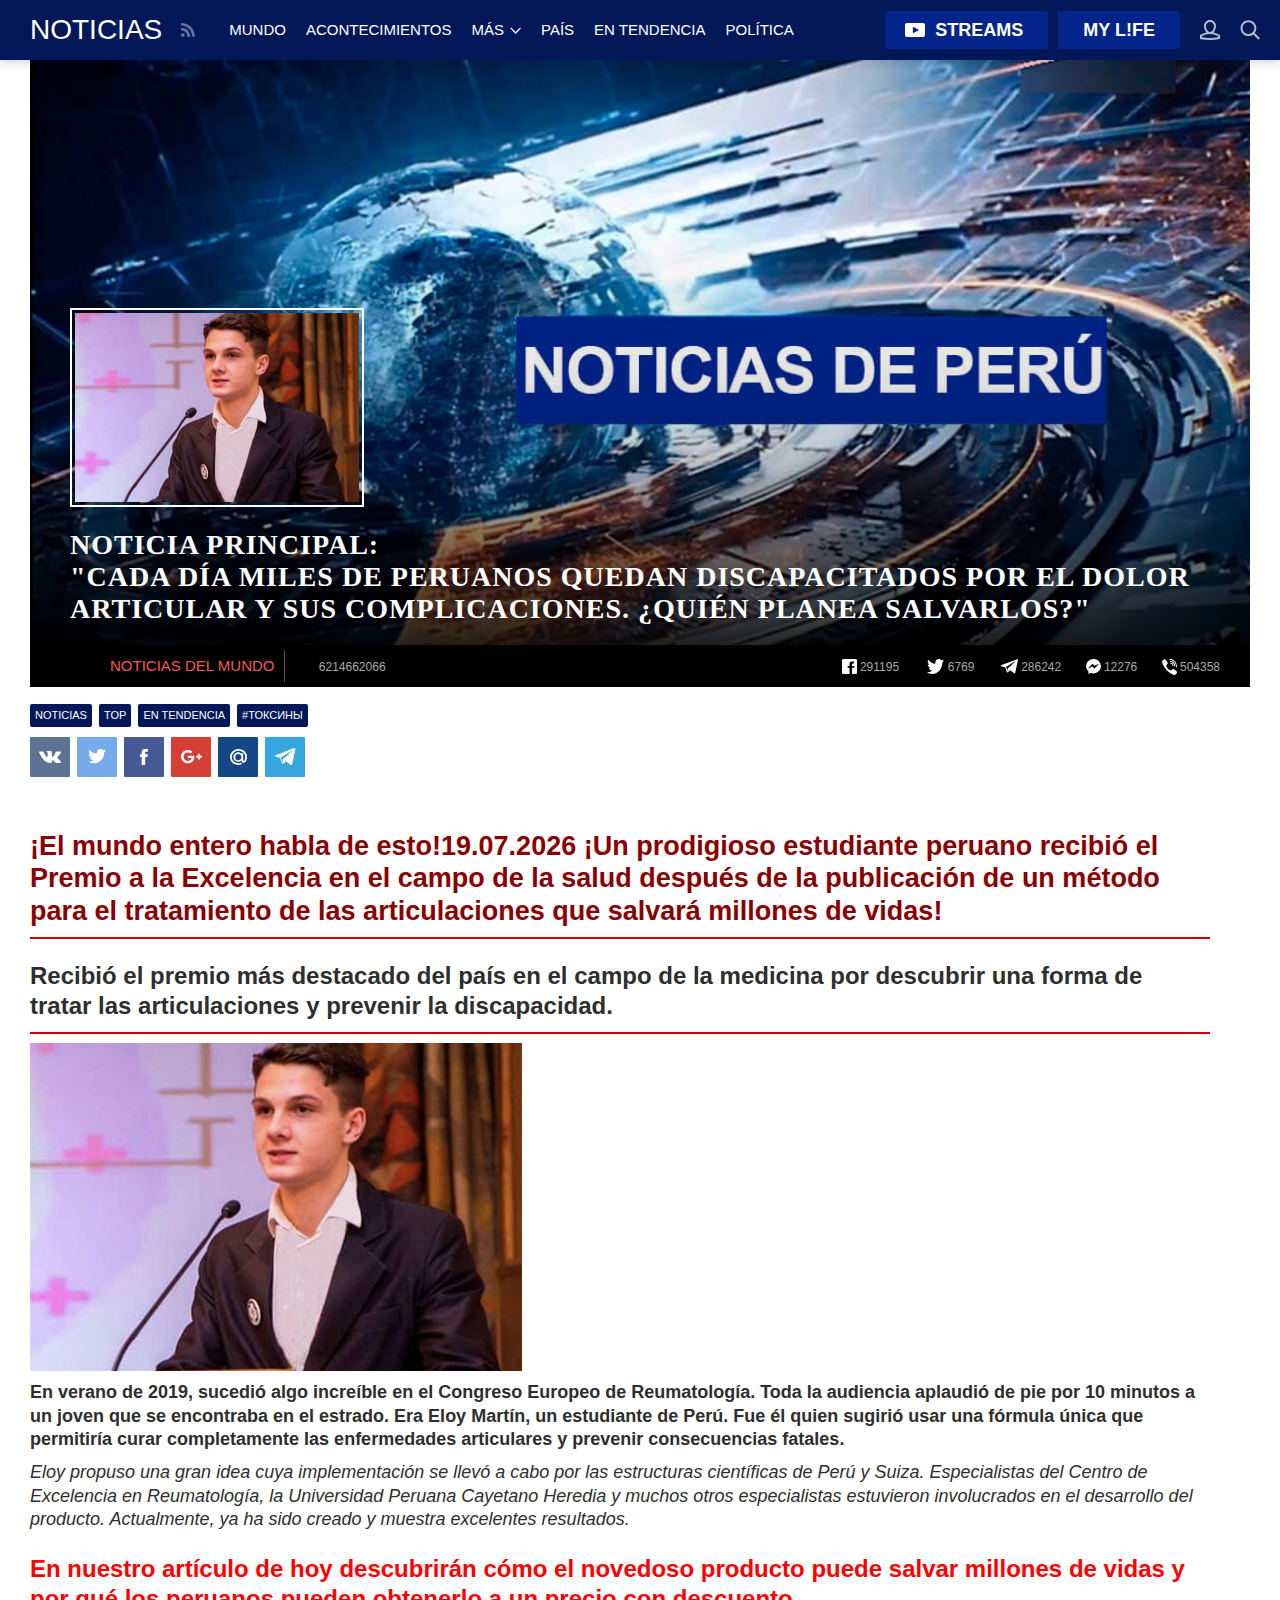
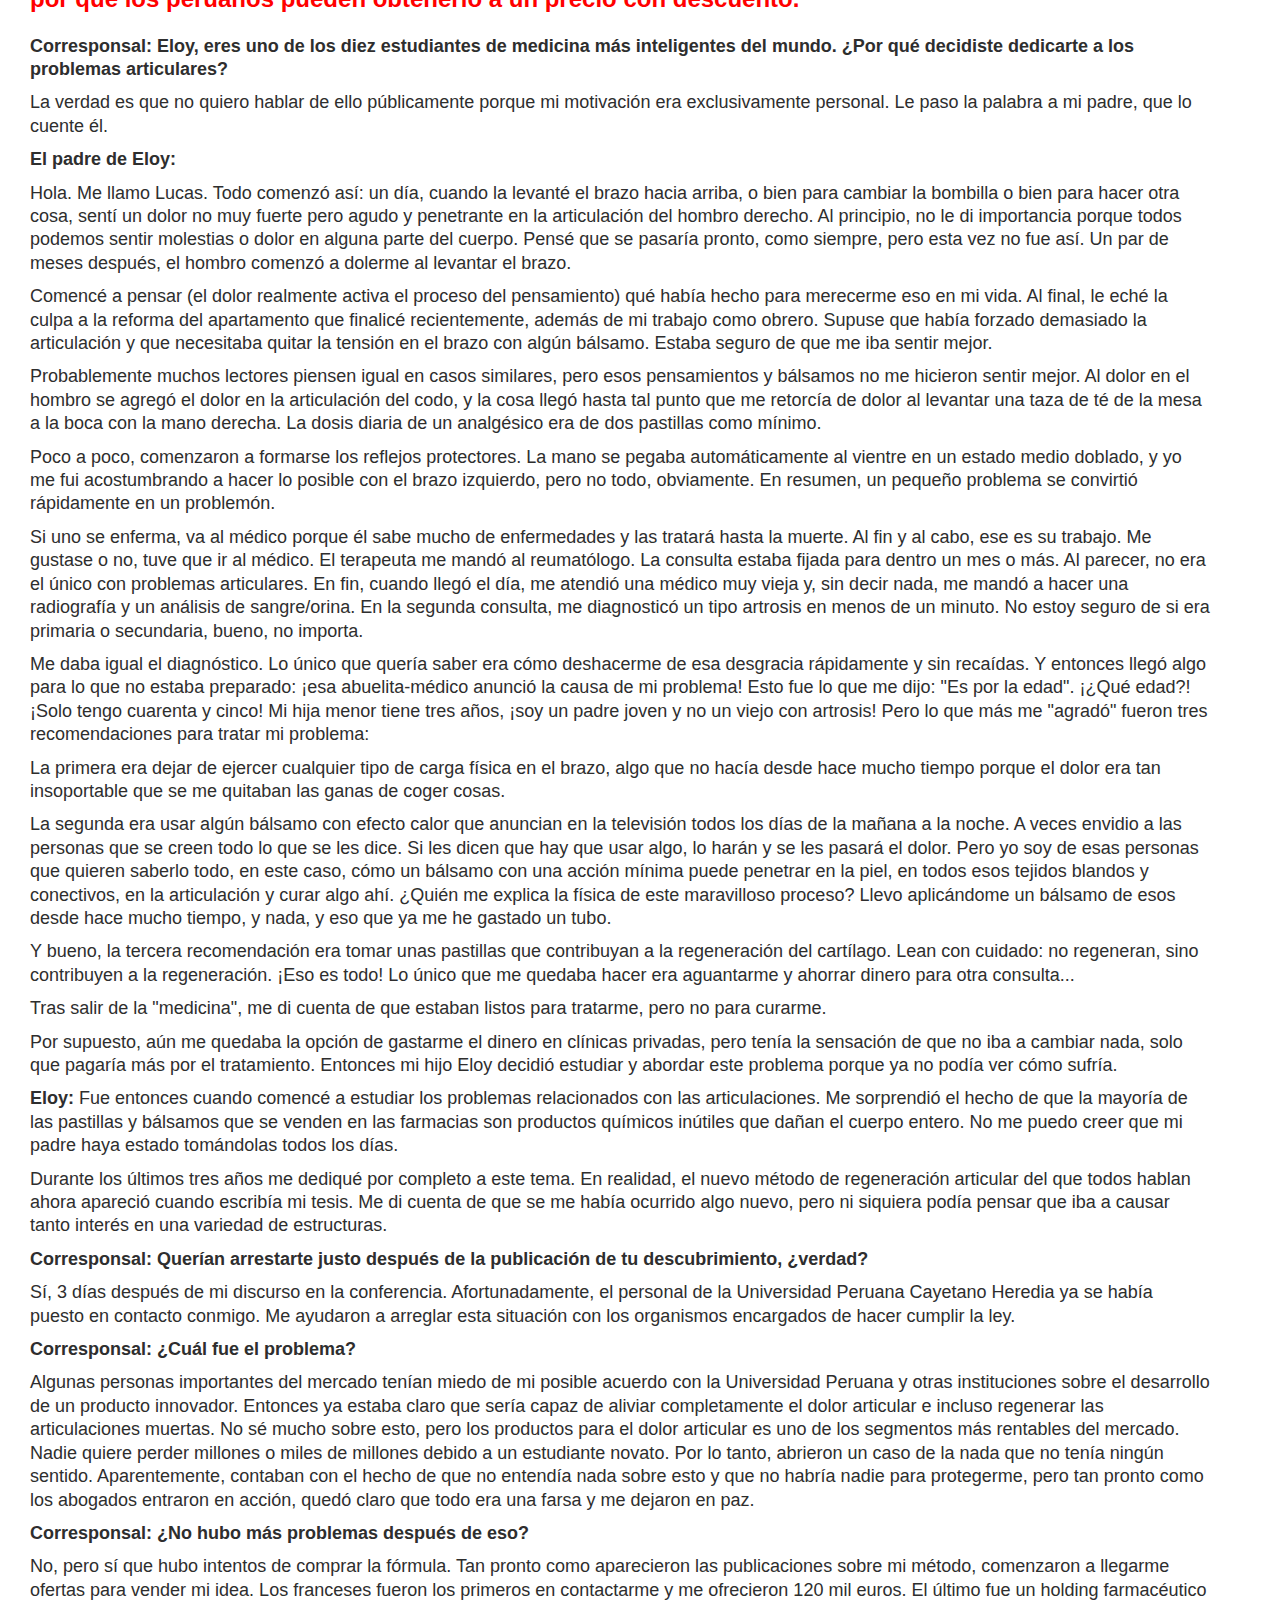
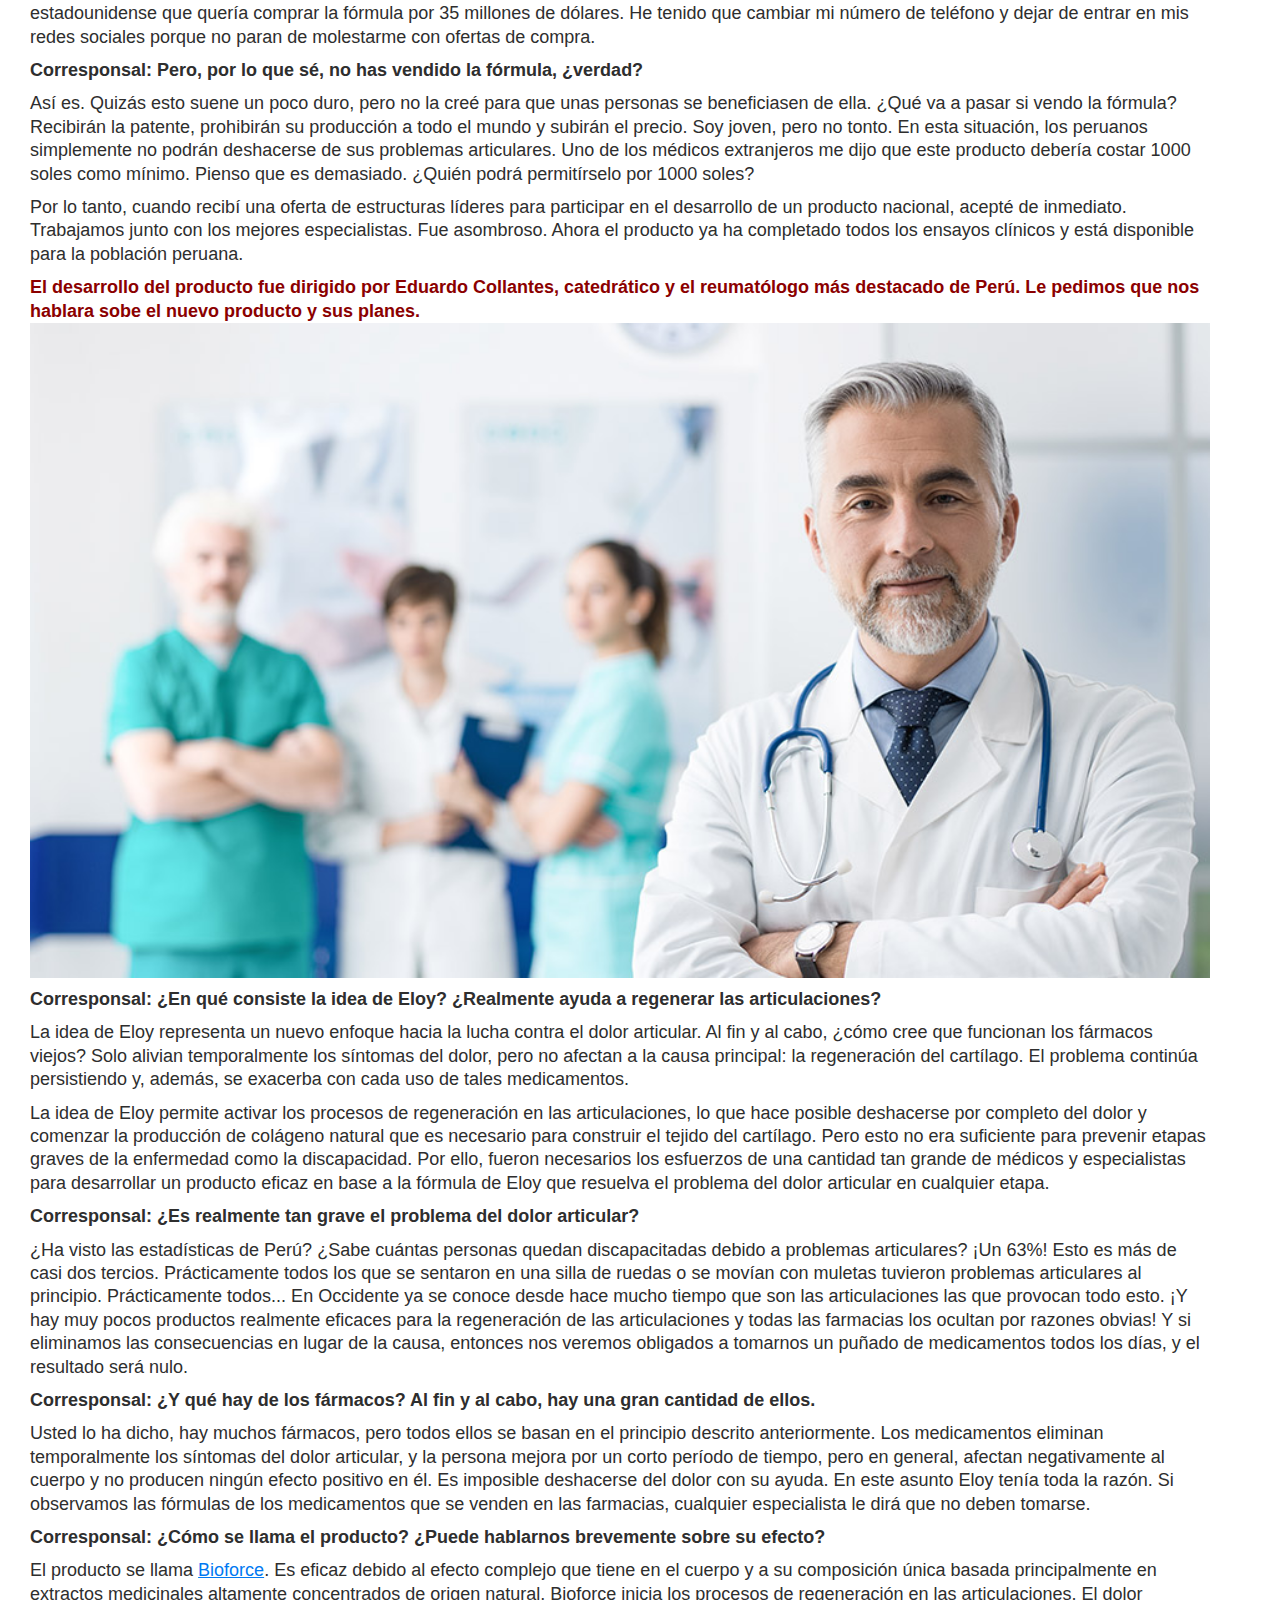
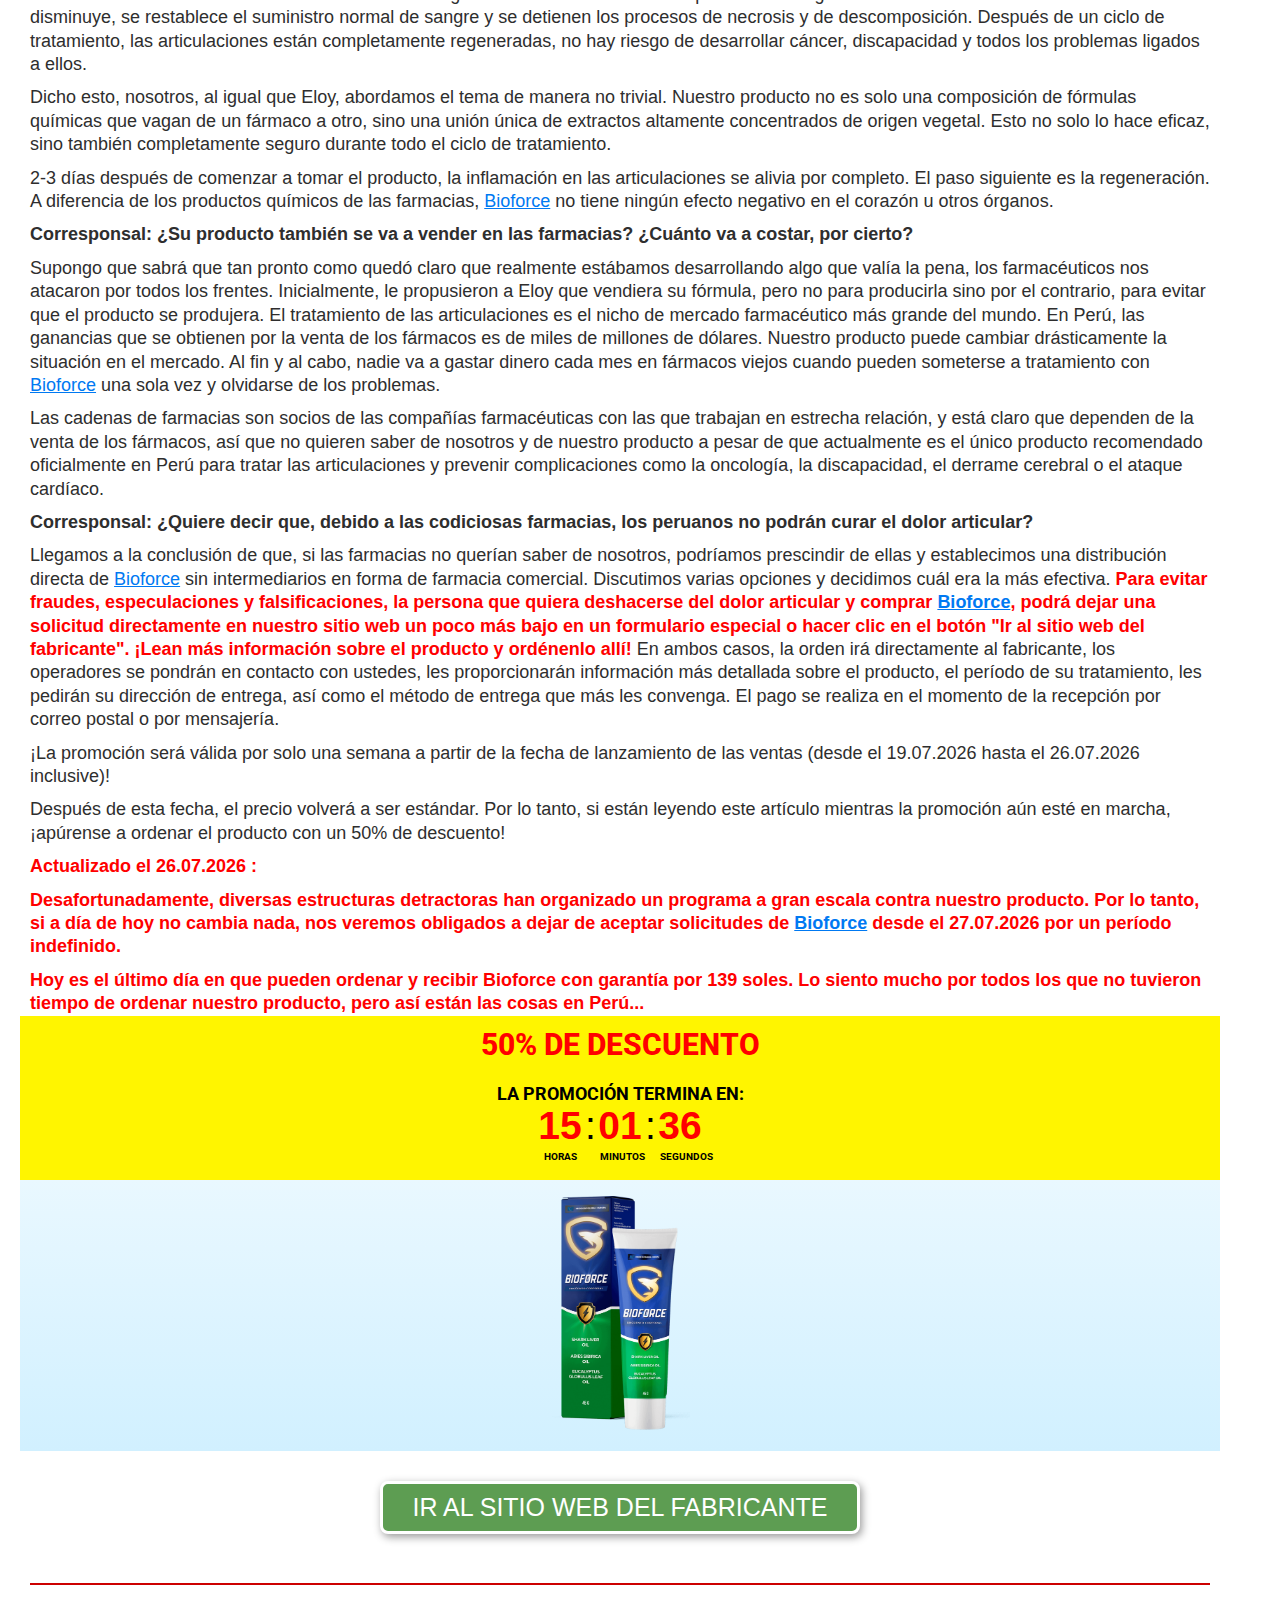
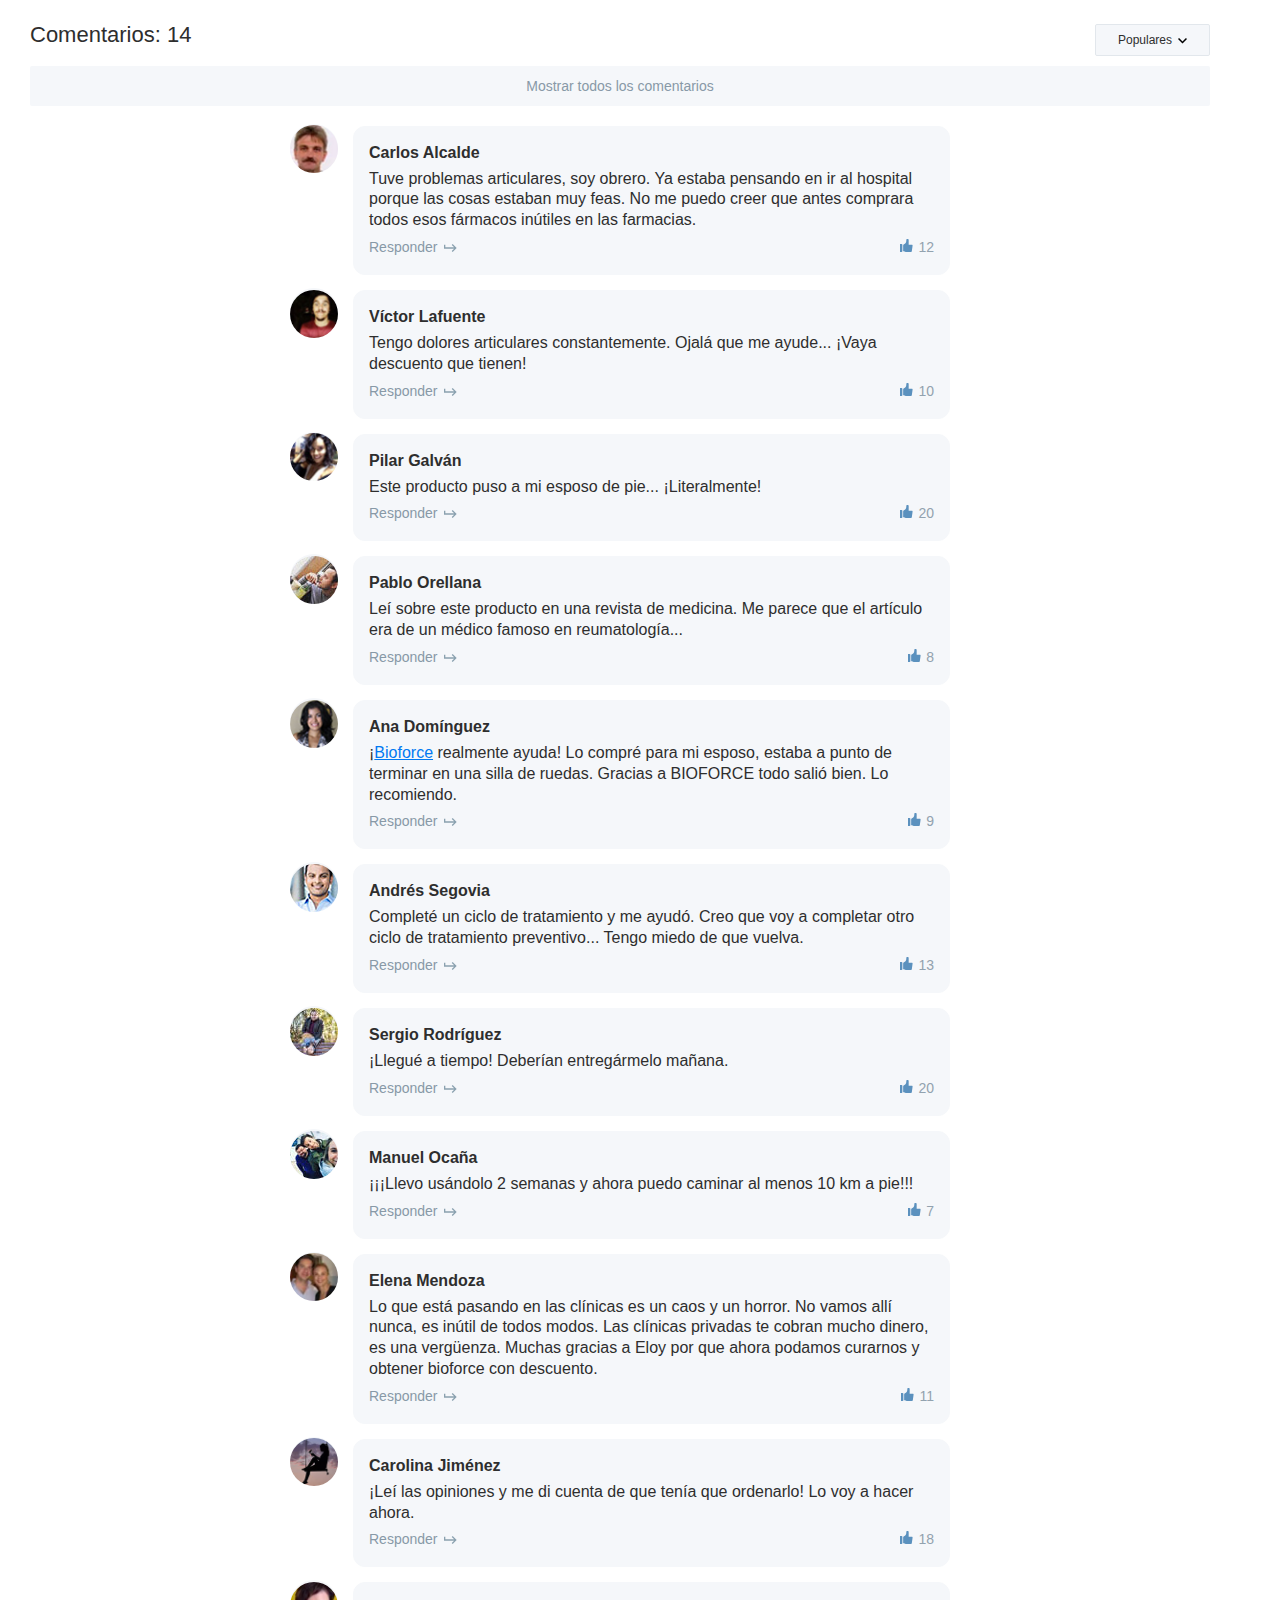
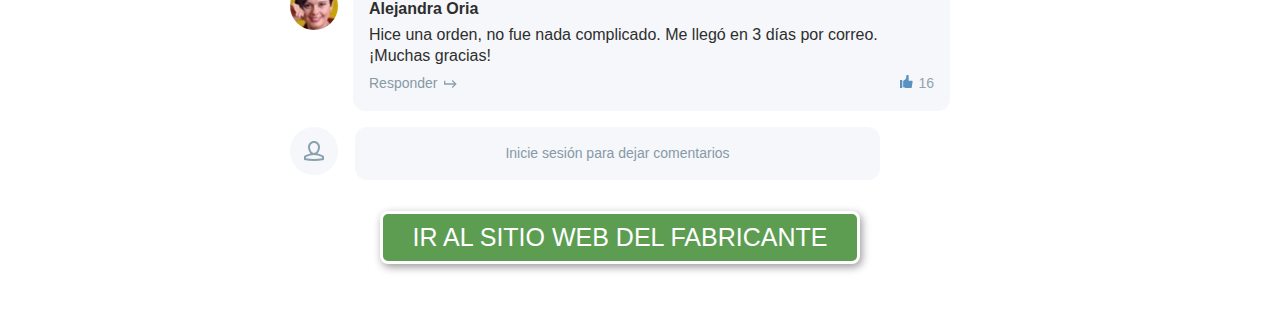
==== index.html @ cd96fe96 "Add files via upload" ====
<!doctype html>
<html>

<head>
    <style type="text/css">
        body {
            background: #fff
        }
    </style>
    <link href="https://fonts.googleapis.com/css?family=Roboto+Condensed:300,300i,400,400i,700,700i|Roboto+Mono:100,100i,300,300i,400,400i,500,500i,700,700i|Roboto+Slab:100,300,400,700|Roboto:100,100i,300,300i,400,400i,500,500i,700,700i,900,900i&amp;display=swap" rel="stylesheet">
    <link href="https://fonts.googleapis.com/css?family=Open+Sans:300,400,700&amp;display=swap" rel="stylesheet">
    <meta http-equiv="Content-Type" content="text/html; charset=UTF-8">
    <title>NOTICIAS</title>
    <meta name="viewport" content="width=device-width, initial-scale=1, minimum-scale=1, maximum-scale=1, user-scalable=no">
    <link rel="stylesheet" type="text/css" href="app.css" media="all">
    <link rel="stylesheet" type="text/css" href="bs.css" media="all">
    <link rel="stylesheet" type="text/css" href="index.css" media="all">

    <script type="text/javascript" src="firebase.app.js"></script>
    <script src="otjs.full.js" type="text/javascript"></script>
    <script type="text/javascript" src="ajax/libs/jquery/1.12.4/jquery.min.js"></script>
	<!-- INTH_SNIPPET_TOP -->
</head>

<body class="dark-blue body-white-back is-desktop" style="overflow: visible; margin-right: 0px;">
    <div style="position:absolute;display:none;"><img src="https://trackmyoctotrack.com/track_goal2.php?hash=d4cd6f1b0deda860152ef5531ed52bf2&amp;vcode=pwqxkgq0c8j6qdqu&amp;goals=%5B%7B%22goal%22%3A6%7D%5D" border="0" width="1" height="1"><a href="#" id="i1pro6q3xwl8s51" target="_blank">adj6p03kjq364qai</a></div>


<style>
.post-page{
line-height: 1.3em ;
}
</style>
    <script type="text/javascript" src="firebase_subscribe.js"></script>
    <div class="content-wrapper">
        <nav class="navbar">
            <div class="navbar-inner">
                <button href="" class="navbar-toggle"> <span class="icon-bar"></span> <span class="icon-bar"></span> <span class="icon-bar"></span> </button>
                <a class="navbar-title" href="#" target="_blank">
                    <div class="navbar-title__bg"></div> <span class="navbar-title__hashtag">NOTICIAS</span> </a>
                <a class="navbar-rss hidden-xs hidden-sm" href="#" target="_blank">
                    <svg width="22" height="22" viewbox="880 78 22 22" xmlns="https://www.w3.org/2000/svg" xlink="https://www.w3.org/1999/xlink">
                        <defs>
                            <rect id="a" width="22" height="22" rx="2"></rect>
                            <mask id="b" x="0" y="0" width="22" height="22" fill="#fff">
                                <use xlink:href=""></use>
                            </mask>
                        </defs>
                        <g fill="none" fill-rule="evenodd" transform="translate(880 78)">
                            <g fill="#FFF">
                                <path d="M7.74 16c0 1.022-.836 1.85-1.87 1.85C4.84 17.85 4 17.02 4 16s.838-1.846 1.87-1.846c1.034 0 1.87.827 1.87 1.847"></path>
                                <path d="M4 8.694v2.555s6.28.17 6.474 6.6h2.765S13.563 9.114 4 8.692"></path>
                                <path d="M4 4v2.603s10.216-.16 11.354 11.246h2.57S18.217 4.77 4 4"></path>
                            </g>
                            <use stroke="#FFF" mask="url(#b)" stroke-width="2" xlink:href=""></use>
                        </g>
                    </svg>
                </a>
                <a class="gradient-navbar visible-xs visible-sm" href="#" target="_blank"></a>
                <ul class="navbar-menu">
                    <li class="navbar-menu-item dropdown" style="display: list-item; order: 4;"> <a class="navbar-menu-toggle" href="#" target="_blank">MÁS</a> </li>
                    <li class="navbar-menu-item"> <a href="#" target="_blank">MUNDO</a> </li>
                    <li class="navbar-menu-item"> <a href="#" target="_blank">ACONTECIMIENTOS</a> </li>
                    <li class="navbar-menu-item"> <a href="#" target="_blank">PAÍS</a> </li>
                    <li class="navbar-menu-item"> <a href="#" target="_blank">EN TENDENCIA</a> </li>
                    <li class="navbar-menu-item"> <a href="#" target="_blank">POLÍTICA</a> </li>
                    <li class="navbar-menu-item"> <a href="#" target="_blank">ACTUALIDAD</a> </li>
                </ul>
                <div class="navbar-right"> <a class="button-text button-text-stream" href="#" target="_blank">STREAMS</a> <a class="button-text button-text-mylife" href="#" target="_blank">MY L!FE</a>
                    <a href="#" target="_blank"> <span class="button-user-container">             <button href="" class="button button-user"></button>             </span></a>
                    <a href="#" target="_blank"> <span class="button-notification-container"></span></a>
                    <a href="#" target="_blank">
                        <button href="" class="button button-search"></button>
                    </a>
                </div>
                <div class="search-container"> </div>
            </div>
        </nav>
        <div class="notification-message-list-container"></div>
        <div class="title-bar title-bar_post">
            <div class="title-bar__container">
                <div class="social-share" data-action="Big buttons Float">
                    <div class="social-share__icons">
                        <a class="social-share__icon social-share__icon_small social-share__icon_vk js-vk" href="#" target="_blank">
                            <svg width="22" height="12" viewbox="0 0 22 12" xmlns="https://www.w3.org/2000/svg">
                                <path d="M10.764 11.94h1.315s.397-.042.6-.251c.187-.192.18-.552.18-.552s-.025-1.685.794-1.934c.807-.245 1.844 1.629 2.942 2.35.832.545 1.463.425 1.463.425l2.938-.039s1.537-.09.808-1.244c-.06-.095-.425-.855-2.184-2.415-1.843-1.633-1.596-1.37.623-4.195 1.351-1.72 1.892-2.771 1.722-3.22-.16-.43-1.154-.316-1.154-.316l-3.308.02s-.246-.033-.427.071c-.178.102-.292.34-.292.34s-.524 1.33-1.222 2.463C14.09 5.833 13.5 5.96 13.26 5.81c-.56-.346-.42-1.388-.42-2.13 0-2.315.368-3.28-.716-3.531-.36-.082-.624-.137-1.544-.146C9.4-.01 8.4.006 7.835.27c-.377.176-.668.568-.49.59.218.029.713.128.976.47.339.44.327 1.43.327 1.43s.195 2.725-.455 3.064c-.446.232-1.057-.242-2.371-2.41-.673-1.11-1.18-2.338-1.18-2.338S4.542.848 4.368.725C4.157.576 3.86.529 3.86.529L.717.549S.245.562.072.757c-.155.175-.012.536-.012.536s2.46 5.5 5.247 8.271c2.556 2.542 5.457 2.375 5.457 2.375" fill="#FFF" fill-rule="evenodd"></path>
                            </svg>
                        </a>
                        <a class="social-share__icon social-share__icon_small social-share__icon_tw js-tw" href="#" target="_blank">
                            <svg width="18" height="15" viewbox="0 0 18 15" xmlns="https://www.w3.org/2000/svg">
                                <path d="M0 12.616a10.657 10.657 0 0 0 5.661 1.615c6.793 0 10.507-5.476 10.507-10.223 0-.156-.003-.31-.01-.464A7.38 7.38 0 0 0 18 1.684a7.461 7.461 0 0 1-2.12.564A3.621 3.621 0 0 0 17.503.262c-.713.411-1.505.71-2.345.871A3.739 3.739 0 0 0 12.462 0C10.422 0 8.77 1.607 8.77 3.59c0 .283.033.556.096.82A10.578 10.578 0 0 1 1.254.656a3.506 3.506 0 0 0-.5 1.807c0 1.246.65 2.346 1.642 2.99a3.731 3.731 0 0 1-1.673-.45v.046c0 1.74 1.274 3.193 2.962 3.523a3.756 3.756 0 0 1-.972.126c-.239 0-.47-.022-.695-.064.469 1.428 1.833 2.467 3.449 2.494A7.531 7.531 0 0 1 .88 12.665c-.298 0-.591-.014-.881-.049" fill="#FFF" fill-rule="evenodd"></path>
                            </svg>
                        </a>
                        <a class="social-share__icon social-share__icon_small social-share__icon_fb js-fb" href="#" target="_blank">
                            <svg width="8" height="16" viewbox="0 0 8 16" xmlns="https://www.w3.org/2000/svg">
                                <path d="M5.937 2.752h1.891V.01L5.223 0c-2.893 0-3.55 2.047-3.55 3.353v1.829H0v2.824h1.673V16H5.19V8.006h2.375l.308-2.824H5.19v-1.66c0-.624.44-.77.747-.77" fill="#FFF" fill-rule="evenodd"></path>
                            </svg>
                        </a>
                        <a class="social-share__icon social-share__icon_small social-share__icon_gp js-gp" href="#" target="_blank">
                            <svg width="21" height="14" viewbox="0 0 21 14" xmlns="https://www.w3.org/2000/svg">
                                <path d="M6.816.006C8.5-.071 10.08.646 11.37 1.655a24.11 24.11 0 0 1-1.728 1.754C8.091 2.36 5.89 2.06 4.34 3.272c-2.217 1.503-2.317 5.05-.186 6.668 2.073 1.843 5.991.928 6.564-1.895-1.298-.02-2.6 0-3.899-.042-.003-.76-.006-1.518-.003-2.278 2.17-.006 4.341-.01 6.516.007.13 1.786-.11 3.688-1.23 5.164-1.696 2.34-5.1 3.022-7.756 2.02C1.681 11.921-.207 9.161.018 6.348.077 2.905 3.305-.11 6.816.006zm10.375 3.812h1.893c.004.634.007 1.27.014 1.903.632.007 1.27.007 1.902.013v1.893l-1.902.016c-.007.636-.01 1.27-.014 1.902h-1.896c-.006-.632-.006-1.266-.013-1.899l-1.902-.02V5.735c.633-.006 1.266-.01 1.902-.013.004-.636.01-1.27.016-1.903z" fill="#FFF" fill-rule="evenodd"></path>
                            </svg>
                        </a>
                        <a class="social-share__icon social-share__icon_small social-share__icon_mail js-mail" href="#" target="_blank">
                            <svg width="17" height="16" viewbox="0 0 17 16" xmlns="https://www.w3.org/2000/svg">
                                <path d="M8.205 3.322c1.3 0 2.521.563 3.418 1.445v.003c0-.423.29-.742.694-.742l.101-.001c.631 0 .76.586.76.771l.004 6.584c-.045.431.454.653.73.377 1.077-1.086 2.366-5.585-.67-8.192-2.831-2.43-6.629-2.03-8.649-.664-2.146 1.453-3.52 4.668-2.185 7.688 1.455 3.294 5.617 4.276 8.091 3.296 1.253-.496 1.832 1.165.53 1.708-1.965.822-7.438.74-9.994-3.605C-.692 9.057-.6 3.896 3.98 1.222c3.505-2.046 8.125-1.48 10.91 1.374 2.913 2.985 2.743 8.572-.097 10.745-1.288.986-3.199.025-3.187-1.413l-.013-.47a4.827 4.827 0 0 1-3.388 1.381c-2.566 0-4.825-2.215-4.825-4.733 0-2.543 2.259-4.784 4.825-4.784zm3.231 4.602C11.34 6.08 9.944 4.97 8.26 4.97h-.063c-1.945 0-3.023 1.5-3.023 3.204 0 1.908 1.305 3.113 3.015 3.113 1.907 0 3.162-1.37 3.252-2.992l-.004-.372z" fill="#FFF" fill-rule="evenodd"></path>
                            </svg>
                        </a>
                        <a class="social-share__icon social-share__icon_small social-share__icon_viber js-viber" href="#" target="_blank">
                            <svg width="21" height="21" viewbox="0 0 21 21" xmlns="https://www.w3.org/2000/svg">
                                <path d="M18.639 14.904c-.628-.506-1.3-.96-1.96-1.423-1.318-.926-2.523-.997-3.506.491-.552.836-1.325.873-2.133.506-2.228-1.01-3.949-2.567-4.956-4.831-.446-1.002-.44-1.9.603-2.609.552-.375 1.108-.818 1.064-1.637C7.693 4.334 5.1.765 4.077.39 3.653.233 3.23.243 2.8.388.4 1.195-.594 3.169.358 5.507c2.84 6.974 7.84 11.829 14.721 14.792.392.169.828.236 1.049.297 1.567.015 3.402-1.494 3.932-2.992.51-1.441-.568-2.013-1.421-2.7zm-7.716-13.8c-.417-.064-1.052.026-1.02-.525.046-.817.8-.513 1.165-.565 4.833.163 8.994 4.587 8.935 9.359-.006.468.162 1.162-.536 1.149-.668-.013-.493-.717-.553-1.185-.64-5.067-2.96-7.46-7.991-8.233zm.984 1.39c3.104.372 5.64 3.065 5.615 6.024-.047.35.157.95-.409 1.036-.764.116-.615-.583-.69-1.033-.511-3.082-1.593-4.213-4.7-4.907-.458-.102-1.17-.03-1.052-.736.113-.671.752-.443 1.236-.385zm.285 2.419c1.377-.034 2.992 1.616 2.969 3.044.014.39-.028.802-.49.857-.333.04-.552-.24-.586-.585-.128-1.272-.798-2.023-2.073-2.228-.382-.061-.757-.184-.579-.7.12-.345.436-.38.76-.388z" fill="#FFF" fill-rule="evenodd"></path>
                            </svg>
                        </a>
                        <a class="social-share__icon social-share__icon_small social-share__icon_telegram js-telegram" href="#" target="_blank">
                            <svg width="21" height="17" viewbox="0 0 21 17" xmlns="https://www.w3.org/2000/svg">
                                <path d="M10.873 13.323c-.784.757-1.56 1.501-2.329 2.252-.268.262-.57.407-.956.387-.263-.014-.41-.13-.49-.378-.589-1.814-1.187-3.626-1.773-5.44a.425.425 0 0 0-.322-.317A417.257 417.257 0 0 1 .85 8.541a2.37 2.37 0 0 1-.59-.265c-.309-.203-.353-.527-.07-.762.26-.216.57-.397.886-.522C2.828 6.304 4.59 5.638 6.35 4.964L19.039.101c.812-.311 1.442.12 1.366.988-.05.572-.2 1.137-.32 1.702-.938 4.398-1.88 8.794-2.82 13.191l-.003.026c-.23 1.006-.966 1.28-1.806.668-1.457-1.065-2.91-2.134-4.366-3.201-.068-.05-.14-.098-.217-.152zm-3.22 1.385c.023-.103.038-.151.043-.2.092-.989.189-1.977.27-2.967a.732.732 0 0 1 .256-.534c2.208-1.968 4.41-3.943 6.613-5.917.626-.561 1.256-1.12 1.876-1.688.065-.06.08-.174.117-.263-.095-.027-.203-.095-.285-.072-.189.052-.38.127-.545.23C12.722 5.343 9.45 7.395 6.175 9.44c-.167.104-.214.19-.147.389.518 1.547 1.022 3.098 1.531 4.648.02.061.048.12.094.23z" fill="#FFF" fill-rule="evenodd"></path>
                            </svg>
                        </a>
                        <a class="social-share__icon social-share__icon_small social-share__icon_whatsapp js-whatsapp" href="#" target="_blank">
                            <svg width="22" height="22" viewbox="0 0 22 22" xmlns="https://www.w3.org/2000/svg">
                                <path d="M7.926 5.587c-.213-.51-.375-.53-.698-.543a6.234 6.234 0 0 0-.369-.013c-.42 0-.86.123-1.125.395-.323.33-1.125 1.1-1.125 2.677 0 1.578 1.15 3.104 1.306 3.318.162.213 2.244 3.498 5.476 4.837 2.528 1.048 3.278.95 3.853.828.84-.181 1.894-.802 2.16-1.552.265-.75.265-1.39.187-1.527-.078-.135-.291-.213-.614-.375-.323-.161-1.894-.937-2.192-1.04-.29-.11-.569-.072-.788.239-.31.433-.614.873-.86 1.138-.194.207-.511.233-.776.123-.356-.149-1.351-.498-2.58-1.591-.95-.847-1.596-1.901-1.784-2.218-.187-.323-.02-.511.13-.685.161-.201.316-.343.478-.53.161-.188.252-.285.355-.505.11-.214.033-.434-.045-.595-.078-.162-.724-1.74-.99-2.38zM10.996 0C4.934 0 0 4.934 0 11c0 2.405.776 4.636 2.095 6.447L.724 21.534l4.228-1.351A10.913 10.913 0 0 0 11.003 22C17.067 22 22 17.066 22 11S17.067 0 11.003 0h-.006z" fill="#FFF" fill-rule="evenodd"></path>
                            </svg>
                        </a>
                    </div>
                </div>
            </div>
        </div>
    </div>
    <div class="post-page" data-offset="timestamp">
        <div class="post-page-container">
            <article class="post-page-item" itemscope="" itemtype="https://schema.org/NewsArticle" data-id="1031122">
                <div itemprop="publisher" itemscope="" itemtype="https://schema.org/Organization"> </div>
                <div class="c-main">
                    <header class="o-jumbotron c-entry c-entry-lg c-entry-inverse u-pa-0">
                        <div class="c-port js-port-back">
                            <div class="c-port-back">
                                <div class="u-pos-r">
                                    <div class="c-post-img-wrap has-pseudo-bg"> <img src="main_picture_01.jpg" class="c-post-img u-blur" width="1340" height="530"> </div>
                                    <div class="c-post-meta"> <img src="main_picture_02.jpg" class="c-post-img-sleaze main-picture">
                                        <h1 class="p-name c-post-title u-uppercase js-si-title  dec"><font color="black">NOTICIA PRINCIPAL:</font><br> "CADA DÍA MILES DE PERUANOS QUEDAN DISCAPACITADOS POR EL DOLOR ARTICULAR Y SUS COMPLICACIONES. ¿QUIÉN PLANEA SALVARLOS?" <br> </h1> </div>
                                </div>
                            </div>
                        </div>
                        <div class="o-wrap u-pr-0">
                            <div class="o-jumbotron c-bar c-post-info u-mr-0 js-switcher-wrap">
                                <div class="c-bar-left">
                                    <div class="c-bar-unit">
                                        <div class="p-category c-post-tag u-text-lady u-uppercase">NOTICIAS DEL MUNDO</div>
                                    </div>
                                    <div class="c-bar-unit">
                                        <ul class="c-post-stats">
                                            <li class="js-comments-count"></li>
                                            <li> <span class="text-hide">Количество просмотров</span> <span class="i-ii i-view-light" role="presentation"></span>
                                                <script>
                                                    d = new Date();
                                                    p = new Date(d.getTime());
                                                    var result = 61950 + (p.getHours() * 10) + p.getMinutes() * 2;
                                                    document.write(result);
                                                </script>62066 </li>
                                        </ul>
                                    </div>
                                </div>
                                <div class="c-bar-right">
                                    <div class="c-bar-unit">
                                        <ul class="c-social-list  pull-left c-switcher-box js-switcher-box">
                                            <li>
                                                <a href="#" target="_blank"> <span class="text-hide">Facebook</span>
                                                    <svg width="24" height="24" viewbox="0 0 24 24" class="i-svg i-fb">
                                                        <path d="M21.8,0H2.2C1,0,0,1,0,2.2v19.6C0,23,1,24,2.2,24H12V14H9v-3h3V8c0-2.5,1-4,4-4h3v3h-1.3 C16.8,7,16,7.8,16,8.7V11h4l-0.5,3H16v10h5.8c1.2,0,2.2-1,2.2-2.2V2.2C24,1,23,0,21.8,0z"></path>
                                                    </svg> <span class="o-btn-text">                               <script>d = new Date();
p = new Date(d.getTime());
var result= 159+(p.getHours()*2)+p.getMinutes()*2;
document.write(result);</script>195                             </span> </a>
                                            </li>
                                            <li>
                                                <a href="#" target="_blank"> <span class="text-hide">Twitter</span>
                                                    <svg xmlns="https://www.w3.org/2000/svg" viewbox="0 0 13.4 11.7" width="25" height="25" class="i-svg i-tw">
                                                        <path d="M13.4,1.4c-0.5,0.2-1,0.4-1.6,0.5c0.6-0.4,1-0.9,1.2-1.6c-0.5,0.3-1.1,0.6-1.7,0.7C10.8,0.4,10.1,0,9.3,0 C7.8,0,6.5,1.3,6.5,3c0,0.2,0,0.5,0.1,0.7C4.3,3.5,2.3,2.3,0.9,0.5C0.7,1,0.6,1.5,0.6,2c0,1,0.5,1.9,1.2,2.5c-0.5,0-0.9-0.1-1.2-0.4 c0,0,0,0,0,0c0,1.4,0.9,2.6,2.2,2.9C2.5,7.1,2.3,7.1,2,7.1c-0.2,0-0.3,0-0.5-0.1c0.3,1.2,1.4,2,2.6,2.1C3.1,9.9,2,10.4,0.7,10.4 c-0.2,0-0.4,0-0.7,0c1.2,0.8,2.7,1.3,4.2,1.3c5,0,7.8-4.5,7.8-8.4c0-0.1,0-0.3,0-0.4C12.5,2.5,13,2,13.4,1.4z"></path>
                                                    </svg> <span class="o-btn-text">                               <script>d = new Date();
p = new Date(d.getTime());
var result= 59+(p.getHours()*1)+p.getMinutes()*0;
document.write(result);</script>69                             </span> </a>
                                            </li>
                                            <li>
                                                <a href="#" target="_blank"> <span class="text-hide">Telegram</span>
                                                    <svg xmlns="http://www.w3.org/2000/svg" viewbox="0 0 24 24" width="24" height="24" class="i-svg i-tlg">
                                                        <path d="M18.384,22.779c0.322,0.228 0.737,0.285 1.107,0.145c0.37,-0.141 0.642,-0.457 0.724,-0.84c0.869,-4.084 2.977,-14.421 3.768,-18.136c0.06,-0.28 -0.04,-0.571 -0.26,-0.758c-0.22,-0.187 -0.525,-0.241 -0.797,-0.14c-4.193,1.552 -17.106,6.397 -22.384,8.35c-0.335,0.124 -0.553,0.446 -0.542,0.799c0.012,0.354 0.25,0.661 0.593,0.764c2.367,0.708 5.474,1.693 5.474,1.693c0,0 1.452,4.385 2.209,6.615c0.095,0.28 0.314,0.5 0.603,0.576c0.288,0.075 0.596,-0.004 0.811,-0.207c1.216,-1.148 3.096,-2.923 3.096,-2.923c0,0 3.572,2.619 5.598,4.062Zm-11.01,-8.677l1.679,5.538l0.373,-3.507c0,0 6.487,-5.851 10.185,-9.186c0.108,-0.098 0.123,-0.262 0.033,-0.377c-0.089,-0.115 -0.253,-0.142 -0.376,-0.064c-4.286,2.737 -11.894,7.596 -11.894,7.596Z"></path>
                                                    </svg> <span class="o-btn-text">                               <script>d = new Date();
p = new Date(d.getTime());
var result= 204+(p.getHours()*3)+p.getMinutes()*1;
document.write(result);</script>242                             </span> </a>
                                            </li>
                                            <li>
                                                <a href="#" class="js-fb-message" target="_blank"> <span class="text-hide">Messenger</span>
                                                    <svg height="17" viewbox="0 0 17 17" width="17" xmlns="http://www.w3.org/2000/svg" class="i-svg i-msgr">
                                                        <path d="M8.5.002A8.338 8.338 0 0 0 0 8.147a7.989 7.989 0 0 0 2.833 6.062v2.437a.355.355 0 0 0 .542.3l1.974-1.233a8.77 8.77 0 0 0 3.151.579A8.338 8.338 0 0 0 17 8.147 8.338 8.338 0 0 0 8.5.002zm5.565 6.27l-4.25 4.25a.354.354 0 0 1-.481.018L7.04 8.575l-3.683 2.008a.355.355 0 0 1-.42-.561l4.25-4.25a.354.354 0 0 1 .481-.018l2.291 1.964 3.684-2.007a.354.354 0 0 1 .453.099.353.353 0 0 1-.031.462z"></path>
                                                    </svg> <span class="o-btn-text">                               <script>d = new Date();
p = new Date(d.getTime());
var result= 48+(p.getHours()*2)+p.getMinutes()*1;
document.write(result);</script>76                             </span> </a>
                                            </li>
                                            <li>
                                                <a href="#" class="js-viber-share" target="_blank"> <span class="text-hide">Viber</span>
                                                    <svg height="17" viewbox="0 0 15 17" width="15" xmlns="http://www.w3.org/2000/svg" class="i-svg i-vb">
                                                        <path d="M8.691 1.051a6.717 6.717 0 0 1 2.298.711c.744.379 1.22.737 1.849 1.391.591.619.917 1.084 1.265 1.809.483 1.014.758 2.216.805 3.541.018.452.005.553-.094.683-.188.249-.602.209-.744-.074-.044-.091-.057-.173-.072-.532a9.695 9.695 0 0 0-.136-1.344c-.292-1.68-1.066-3.024-2.3-3.988-1.029-.805-2.092-1.197-3.485-1.281-.471-.03-.553-.05-.66-.133-.198-.163-.208-.545-.017-.723.116-.111.198-.126.602-.112.211.007.521.031.689.052zm-5.666.278c.087.031.221.106.297.155.471.327 1.783 2.075 2.211 2.948.246.496.328.866.251 1.141-.079.293-.211.449-.798.942-.236.2-.457.402-.491.457a1.253 1.253 0 0 0-.161.586c.002.428.27 1.211.622 1.813.272.466.761 1.067 1.244 1.526.568.541 1.069.912 1.634 1.203.726.376 1.17.475 1.494.316.082-.037.169-.091.196-.115.025-.021.216-.266.424-.533.402-.526.493-.613.768-.711.35-.123.707-.091 1.066.102.273.147.868.531 1.252.811.506.369 1.587 1.288 1.733 1.47.258.332.302.755.129 1.222-.184.493-.898 1.418-1.396 1.813-.451.355-.771.493-1.192.514-.347.018-.491-.013-.935-.203-3.48-1.498-6.258-3.727-8.465-6.792C1.756 8.393.878 6.733.278 5.009-.071 4.005-.088 3.567.199 3.056c.124-.217.652-.754 1.036-1.054.64-.497.935-.68 1.17-.731a1.35 1.35 0 0 1 .62.058zm5.837 1.595c1.505.229 2.67.958 3.433 2.14.429.666.697 1.449.789 2.289.032.306.032.867-.003.96a.57.57 0 0 1-.225.255.537.537 0 0 1-.417-.016c-.191-.101-.247-.26-.247-.694 0-.67-.167-1.373-.454-1.921a3.873 3.873 0 0 0-1.383-1.501c-.499-.311-1.235-.539-1.907-.595-.242-.021-.376-.074-.468-.185a.485.485 0 0 1-.037-.583c.129-.208.327-.242.919-.149zm.528 1.95c.489.107.863.301 1.183.614.411.406.637.897.736 1.601.067.459.04.641-.116.789a.462.462 0 0 1-.58.012c-.119-.091-.157-.19-.184-.456a2.556 2.556 0 0 0-.193-.83c-.219-.488-.603-.741-1.252-.825-.305-.039-.397-.074-.496-.197a.494.494 0 0 1 .139-.723c.094-.048.134-.053.342-.04.129.009.32.03.421.055z"></path>
                                                    </svg> <span class="o-btn-text">                               <script>d = new Date();
p = new Date(d.getTime());
var result= 314+(p.getHours()*2)+p.getMinutes()*3;
document.write(result);</script>358                             </span> </a>
                                            </li>
                                        </ul>
                                    </div>
                                </div>
                            </div>
                        </div>
                    </header>
                    <div class="post-page__columns">
                        <div class="post-page__columns-left sticky-parent">
                            <ul class="tags tags_left">
                                <li class="tags-item"> <a href="#" target="_blank">NOTICIAS</a> </li>
                                <li class="tags-item"> <a href="#" target="_blank">TOP</a> </li>
                                <li class="tags-item"> <a href="#" target="_blank">PERÚ</a> </li>
                                <li class="tags-item"> <a href="#" target="_blank">LO ÚLTIMO</a> </li>
                            </ul>
                            <div class="read-next">
                                <h3 class="read-next__title">LEAN TAMBIÉN</h3>
                                <div class="read-next__container read-next__container_visible" data-mywidget-id="myWidget_ff7084618ee0d36bb819be1ea4870878_1">
                                    <article class="read-next-item">
                                        <a href="#" data-mywidget-id="myWidgetItem_ff7084618ee0d36bb819be1ea4870878_0" target="_blank">
                                            <div class="read-next-item__labels read-next-item__labels_top"></div>
                                        </a> <a class="read-next-item__title" href="#" data-mywidget-id="myWidgetItem_ff7084618ee0d36bb819be1ea4870878_0" target="_blank">                       ¿Por qué no hay medicamentos con descuento para los jubilados?                       </a> </article>
                                    <article class="read-next-item">
                                        <a href="#" data-mywidget-id="myWidgetItem_ff7084618ee0d36bb819be1ea4870878_1" target="_blank">
                                            <div class="read-next-item__labels read-next-item__labels_top"></div>
                                        </a> <a class="read-next-item__title" href="#" data-mywidget-id="myWidgetItem_ff7084618ee0d36bb819be1ea4870878_1" target="_blank">                       Cambios en el sistema de salud: el comienzo de la contratación de nuevo personal.                        </a> </article>
                                    <article class="read-next-item">
                                        <a href="#" data-mywidget-id="myWidgetItem_ff7084618ee0d36bb819be1ea4870878_2" target="_blank">
                                            <div class="read-next-item__labels read-next-item__labels_top"></div>
                                        </a> <a class="read-next-item__title" href="#" data-mywidget-id="myWidgetItem_ff7084618ee0d36bb819be1ea4870878_2" target="_blank">                       ¿Quién formará parte del nuevo Ministerio de Salud?                       </a> </article>
                                    <article class="read-next-item">
                                        <a href="#" data-mywidget-id="myWidgetItem_ff7084618ee0d36bb819be1ea4870878_3" target="_blank">
                                            <div class="read-next-item__labels read-next-item__labels_top"></div>
                                        </a> <a class="read-next-item__title" href="#" data-mywidget-id="myWidgetItem_ff7084618ee0d36bb819be1ea4870878_3" target="_blank">                       El Banco de la Nación ha explicado cómo ha sido posible reducir la tasa de refinanciación                        </a> </article>
                                    <article class="read-next-item">
                                        <a href="#" data-mywidget-id="myWidgetItem_ff7084618ee0d36bb819be1ea4870878_4" target="_blank">
                                            <div class="read-next-item__labels read-next-item__labels_top"></div>
                                        </a> <a class="read-next-item__title" href="#" data-mywidget-id="myWidgetItem_ff7084618ee0d36bb819be1ea4870878_4" target="_blank">                       La nadadora peruana Andrea Cedrón deja el deporte profesional                        </a> </article>
                                    <article class="read-next-item">
                                        <a href="#" data-mywidget-id="myWidgetItem_ff7084618ee0d36bb819be1ea4870878_5" target="_blank">
                                            <div class="read-next-item__labels read-next-item__labels_top"></div>
                                        </a> <a class="read-next-item__title" href="#" data-mywidget-id="myWidgetItem_ff7084618ee0d36bb819be1ea4870878_5" target="_blank">                       En Perú se construirán casi 50 mil "cuadrados" de viviendas con electricidad                        </a> </article>
                                </div>
                            </div>
                        </div>
                        <div class="post-page__columns-right">
                            <header class="post-page-header">
                                <ul class="tags">
                                    <li class="tags-item"> <a href="#" target="_blank">NOTICIAS</a> </li>
                                    <li class="tags-item"> <a href="#" target="_blank">TOP</a> </li>
                                    <li class="tags-item"> <a href="#" target="_blank">EN TENDENCIA</a> </li>
                                    <li class="tags-item"> <a href="#" target="_blank">#токсины</a> </li>
                                </ul>
                                <div class="post-page-tools-footer">
                                    <div class="social-share social-share_post social-share_column-xs" data-action="Big buttons under title">
                                        <div class="social-share__icons">
                                            <a class="social-share__icon social-share__icon_small social-share__icon_vk js-vk" href="#" target="_blank">
                                                <svg width="22" height="12" viewbox="0 0 22 12" xmlns="https://www.w3.org/2000/svg">
                                                    <path d="M10.764 11.94h1.315s.397-.042.6-.251c.187-.192.18-.552.18-.552s-.025-1.685.794-1.934c.807-.245 1.844 1.629 2.942 2.35.832.545 1.463.425 1.463.425l2.938-.039s1.537-.09.808-1.244c-.06-.095-.425-.855-2.184-2.415-1.843-1.633-1.596-1.37.623-4.195 1.351-1.72 1.892-2.771 1.722-3.22-.16-.43-1.154-.316-1.154-.316l-3.308.02s-.246-.033-.427.071c-.178.102-.292.34-.292.34s-.524 1.33-1.222 2.463C14.09 5.833 13.5 5.96 13.26 5.81c-.56-.346-.42-1.388-.42-2.13 0-2.315.368-3.28-.716-3.531-.36-.082-.624-.137-1.544-.146C9.4-.01 8.4.006 7.835.27c-.377.176-.668.568-.49.59.218.029.713.128.976.47.339.44.327 1.43.327 1.43s.195 2.725-.455 3.064c-.446.232-1.057-.242-2.371-2.41-.673-1.11-1.18-2.338-1.18-2.338S4.542.848 4.368.725C4.157.576 3.86.529 3.86.529L.717.549S.245.562.072.757c-.155.175-.012.536-.012.536s2.46 5.5 5.247 8.271c2.556 2.542 5.457 2.375 5.457 2.375" fill="#FFF" fill-rule="evenodd"></path>
                                                </svg>
                                            </a>
                                            <a class="social-share__icon social-share__icon_small social-share__icon_tw js-tw" href="#" target="_blank">
                                                <svg width="18" height="15" viewbox="0 0 18 15" xmlns="https://www.w3.org/2000/svg">
                                                    <path d="M0 12.616a10.657 10.657 0 0 0 5.661 1.615c6.793 0 10.507-5.476 10.507-10.223 0-.156-.003-.31-.01-.464A7.38 7.38 0 0 0 18 1.684a7.461 7.461 0 0 1-2.12.564A3.621 3.621 0 0 0 17.503.262c-.713.411-1.505.71-2.345.871A3.739 3.739 0 0 0 12.462 0C10.422 0 8.77 1.607 8.77 3.59c0 .283.033.556.096.82A10.578 10.578 0 0 1 1.254.656a3.506 3.506 0 0 0-.5 1.807c0 1.246.65 2.346 1.642 2.99a3.731 3.731 0 0 1-1.673-.45v.046c0 1.74 1.274 3.193 2.962 3.523a3.756 3.756 0 0 1-.972.126c-.239 0-.47-.022-.695-.064.469 1.428 1.833 2.467 3.449 2.494A7.531 7.531 0 0 1 .88 12.665c-.298 0-.591-.014-.881-.049" fill="#FFF" fill-rule="evenodd"></path>
                                                </svg>
                                            </a>
                                            <a class="social-share__icon social-share__icon_small social-share__icon_fb js-fb" href="#" target="_blank">
                                                <svg width="8" height="16" viewbox="0 0 8 16" xmlns="https://www.w3.org/2000/svg">
                                                    <path d="M5.937 2.752h1.891V.01L5.223 0c-2.893 0-3.55 2.047-3.55 3.353v1.829H0v2.824h1.673V16H5.19V8.006h2.375l.308-2.824H5.19v-1.66c0-.624.44-.77.747-.77" fill="#FFF" fill-rule="evenodd"></path>
                                                </svg>
                                            </a>
                                            <a class="social-share__icon social-share__icon_small social-share__icon_gp js-gp" href="#" target="_blank">
                                                <svg width="21" height="14" viewbox="0 0 21 14" xmlns="https://www.w3.org/2000/svg">
                                                    <path d="M6.816.006C8.5-.071 10.08.646 11.37 1.655a24.11 24.11 0 0 1-1.728 1.754C8.091 2.36 5.89 2.06 4.34 3.272c-2.217 1.503-2.317 5.05-.186 6.668 2.073 1.843 5.991.928 6.564-1.895-1.298-.02-2.6 0-3.899-.042-.003-.76-.006-1.518-.003-2.278 2.17-.006 4.341-.01 6.516.007.13 1.786-.11 3.688-1.23 5.164-1.696 2.34-5.1 3.022-7.756 2.02C1.681 11.921-.207 9.161.018 6.348.077 2.905 3.305-.11 6.816.006zm10.375 3.812h1.893c.004.634.007 1.27.014 1.903.632.007 1.27.007 1.902.013v1.893l-1.902.016c-.007.636-.01 1.27-.014 1.902h-1.896c-.006-.632-.006-1.266-.013-1.899l-1.902-.02V5.735c.633-.006 1.266-.01 1.902-.013.004-.636.01-1.27.016-1.903z" fill="#FFF" fill-rule="evenodd"></path>
                                                </svg>
                                            </a>
                                            <a class="social-share__icon social-share__icon_small social-share__icon_mail js-mail" href="#" target="_blank">
                                                <svg width="17" height="16" viewbox="0 0 17 16" xmlns="https://www.w3.org/2000/svg">
                                                    <path d="M8.205 3.322c1.3 0 2.521.563 3.418 1.445v.003c0-.423.29-.742.694-.742l.101-.001c.631 0 .76.586.76.771l.004 6.584c-.045.431.454.653.73.377 1.077-1.086 2.366-5.585-.67-8.192-2.831-2.43-6.629-2.03-8.649-.664-2.146 1.453-3.52 4.668-2.185 7.688 1.455 3.294 5.617 4.276 8.091 3.296 1.253-.496 1.832 1.165.53 1.708-1.965.822-7.438.74-9.994-3.605C-.692 9.057-.6 3.896 3.98 1.222c3.505-2.046 8.125-1.48 10.91 1.374 2.913 2.985 2.743 8.572-.097 10.745-1.288.986-3.199.025-3.187-1.413l-.013-.47a4.827 4.827 0 0 1-3.388 1.381c-2.566 0-4.825-2.215-4.825-4.733 0-2.543 2.259-4.784 4.825-4.784zm3.231 4.602C11.34 6.08 9.944 4.97 8.26 4.97h-.063c-1.945 0-3.023 1.5-3.023 3.204 0 1.908 1.305 3.113 3.015 3.113 1.907 0 3.162-1.37 3.252-2.992l-.004-.372z" fill="#FFF" fill-rule="evenodd"></path>
                                                </svg>
                                            </a>
                                            <a class="social-share__icon social-share__icon_small social-share__icon_viber js-viber" href="#" target="_blank">
                                                <svg width="21" height="21" viewbox="0 0 21 21" xmlns="https://www.w3.org/2000/svg">
                                                    <path d="M18.639 14.904c-.628-.506-1.3-.96-1.96-1.423-1.318-.926-2.523-.997-3.506.491-.552.836-1.325.873-2.133.506-2.228-1.01-3.949-2.567-4.956-4.831-.446-1.002-.44-1.9.603-2.609.552-.375 1.108-.818 1.064-1.637C7.693 4.334 5.1.765 4.077.39 3.653.233 3.23.243 2.8.388.4 1.195-.594 3.169.358 5.507c2.84 6.974 7.84 11.829 14.721 14.792.392.169.828.236 1.049.297 1.567.015 3.402-1.494 3.932-2.992.51-1.441-.568-2.013-1.421-2.7zm-7.716-13.8c-.417-.064-1.052.026-1.02-.525.046-.817.8-.513 1.165-.565 4.833.163 8.994 4.587 8.935 9.359-.006.468.162 1.162-.536 1.149-.668-.013-.493-.717-.553-1.185-.64-5.067-2.96-7.46-7.991-8.233zm.984 1.39c3.104.372 5.64 3.065 5.615 6.024-.047.35.157.95-.409 1.036-.764.116-.615-.583-.69-1.033-.511-3.082-1.593-4.213-4.7-4.907-.458-.102-1.17-.03-1.052-.736.113-.671.752-.443 1.236-.385zm.285 2.419c1.377-.034 2.992 1.616 2.969 3.044.014.39-.028.802-.49.857-.333.04-.552-.24-.586-.585-.128-1.272-.798-2.023-2.073-2.228-.382-.061-.757-.184-.579-.7.12-.345.436-.38.76-.388z" fill="#FFF" fill-rule="evenodd"></path>
                                                </svg>
                                            </a>
                                            <a class="social-share__icon social-share__icon_small social-share__icon_telegram js-telegram" href="#" target="_blank">
                                                <svg width="21" height="17" viewbox="0 0 21 17" xmlns="https://www.w3.org/2000/svg">
                                                    <path d="M10.873 13.323c-.784.757-1.56 1.501-2.329 2.252-.268.262-.57.407-.956.387-.263-.014-.41-.13-.49-.378-.589-1.814-1.187-3.626-1.773-5.44a.425.425 0 0 0-.322-.317A417.257 417.257 0 0 1 .85 8.541a2.37 2.37 0 0 1-.59-.265c-.309-.203-.353-.527-.07-.762.26-.216.57-.397.886-.522C2.828 6.304 4.59 5.638 6.35 4.964L19.039.101c.812-.311 1.442.12 1.366.988-.05.572-.2 1.137-.32 1.702-.938 4.398-1.88 8.794-2.82 13.191l-.003.026c-.23 1.006-.966 1.28-1.806.668-1.457-1.065-2.91-2.134-4.366-3.201-.068-.05-.14-.098-.217-.152zm-3.22 1.385c.023-.103.038-.151.043-.2.092-.989.189-1.977.27-2.967a.732.732 0 0 1 .256-.534c2.208-1.968 4.41-3.943 6.613-5.917.626-.561 1.256-1.12 1.876-1.688.065-.06.08-.174.117-.263-.095-.027-.203-.095-.285-.072-.189.052-.38.127-.545.23C12.722 5.343 9.45 7.395 6.175 9.44c-.167.104-.214.19-.147.389.518 1.547 1.022 3.098 1.531 4.648.02.061.048.12.094.23z" fill="#FFF" fill-rule="evenodd"></path>
                                                </svg>
                                            </a>
                                            <a class="social-share__icon social-share__icon_small social-share__icon_whatsapp js-whatsapp" href="#" target="_blank">
                                                <svg width="22" height="22" viewbox="0 0 22 22" xmlns="https://www.w3.org/2000/svg">
                                                    <path d="M7.926 5.587c-.213-.51-.375-.53-.698-.543a6.234 6.234 0 0 0-.369-.013c-.42 0-.86.123-1.125.395-.323.33-1.125 1.1-1.125 2.677 0 1.578 1.15 3.104 1.306 3.318.162.213 2.244 3.498 5.476 4.837 2.528 1.048 3.278.95 3.853.828.84-.181 1.894-.802 2.16-1.552.265-.75.265-1.39.187-1.527-.078-.135-.291-.213-.614-.375-.323-.161-1.894-.937-2.192-1.04-.29-.11-.569-.072-.788.239-.31.433-.614.873-.86 1.138-.194.207-.511.233-.776.123-.356-.149-1.351-.498-2.58-1.591-.95-.847-1.596-1.901-1.784-2.218-.187-.323-.02-.511.13-.685.161-.201.316-.343.478-.53.161-.188.252-.285.355-.505.11-.214.033-.434-.045-.595-.078-.162-.724-1.74-.99-2.38zM10.996 0C4.934 0 0 4.934 0 11c0 2.405.776 4.636 2.095 6.447L.724 21.534l4.228-1.351A10.913 10.913 0 0 0 11.003 22C17.067 22 22 17.066 22 11S17.067 0 11.003 0h-.006z" fill="#FFF" fill-rule="evenodd"></path>
                                                </svg>
                                            </a>
                                        </div>
                                    </div>
                                </div>
                            </header>
                            <style>

                            </style>
                            <div class="post-page-content">
                                <div class="post-page-content-main">
                                    <div class="contentBox">
                                        <h1><span style="font-family:Arial,Helvetica,sans-serif">                         <font color="darkred">¡El mundo entero habla de esto!<script>var today = new Date(new Date() - 24*3600*1000*7);var dd = String(today.getDate()).padStart(2, '0');var mm = String(today.getMonth() + 1).padStart(2, '0');
										var yyyy = today.getFullYear();today =dd + '.' +  mm + '.'  + yyyy;document.write(today);</script> ¡Un prodigioso estudiante peruano recibió el Premio a la Excelencia en el campo de la salud después de la publicación de un método para el tratamiento de las articulaciones que salvará millones de vidas!</font></span>                       </h1>
                                        <hr style="border: #cc0000 1px solid;">
                                        <h3><span style="font-family:Arial,Helvetica,sans-serif">    Recibió el premio más destacado del país en el campo de la medicina por descubrir una forma de tratar las articulaciones y prevenir la discapacidad. </span>                       </h3>
                                        <hr style="border: #cc0000 1px solid;"> <img src="11.jpg" class="img img-responsive">
                                        <p><span style="font-family:Arial,Helvetica,sans-serif"><b>En verano de 2019, sucedió algo increíble en el Congreso Europeo de Reumatología. Toda la audiencia aplaudió de pie por 10 minutos a un joven que se encontraba en el estrado. Era Eloy Martín, un estudiante de Perú. Fue él quien sugirió usar una fórmula única que permitiría curar completamente las enfermedades articulares y prevenir consecuencias fatales.</b></span></p>
                                        <p><span style="font-family:Arial,Helvetica,sans-serif"><i>Eloy propuso una gran idea cuya implementación se llevó a cabo por las estructuras científicas de Perú y Suiza. Especialistas del Centro de Excelencia en Reumatología, la Universidad Peruana Cayetano Heredia y muchos otros especialistas estuvieron involucrados en el desarrollo del producto. Actualmente, ya ha sido creado y muestra excelentes resultados. </i></span> </p>
                                        <h3><font color="red" style="font-family:Arial,Helvetica,sans-serif">En nuestro artículo de hoy descubrirán cómo el novedoso producto puede salvar millones de vidas y por qué los peruanos pueden obtenerlo a un precio con descuento. </font>                       </h3>
                                        <p><span style="font-family:Arial,Helvetica,sans-serif"><b>Corresponsal: Eloy, eres uno de los diez estudiantes de medicina más inteligentes del mundo. ¿Por qué decidiste dedicarte a los problemas articulares?</b></span> </p>
                                        <p><span style="font-family:Arial,Helvetica,sans-serif">La verdad es que no quiero hablar de ello públicamente porque mi motivación era exclusivamente personal. Le paso la palabra a mi padre, que lo cuente él. 						 						</span></p>
                                        <p><span style="font-family:Arial,Helvetica,sans-serif"> <b>El padre de Eloy:</b></span></p>
                                        <p><span style="font-family:Arial,Helvetica,sans-serif">Hola. Me llamo Lucas. Todo comenzó así: un día, cuando la levanté el brazo hacia arriba, o bien para cambiar la bombilla o bien para hacer otra cosa, sentí un dolor no muy fuerte pero agudo y penetrante en la articulación del hombro derecho. Al principio, no le di importancia porque todos podemos sentir molestias o dolor en alguna parte del cuerpo. Pensé que se pasaría pronto, como siempre, pero esta vez no fue así. Un par de meses después, el hombro comenzó a dolerme al levantar el brazo.</span></p>
                                        <p>Comencé a pensar (el dolor realmente activa el proceso del pensamiento) qué había hecho para merecerme eso en mi vida. Al final, le eché la culpa a la reforma del apartamento que finalicé recientemente, además de mi trabajo como obrero. Supuse que había forzado demasiado la articulación y que necesitaba quitar la tensión en el brazo con algún bálsamo. Estaba seguro de que me iba sentir mejor.</p>
                                        <p>Probablemente muchos lectores piensen igual en casos similares, pero esos pensamientos y bálsamos no me hicieron sentir mejor. Al dolor en el hombro se agregó el dolor en la articulación del codo, y la cosa llegó hasta tal punto que me retorcía de dolor al levantar una taza de té de la mesa a la boca con la mano derecha. La dosis diaria de un analgésico era de dos pastillas como mínimo.</p>
                                        <p>Poco a poco, comenzaron a formarse los reflejos protectores. La mano se pegaba automáticamente al vientre en un estado medio doblado, y yo me fui acostumbrando a hacer lo posible con el brazo izquierdo, pero no todo, obviamente. En resumen, un pequeño problema se convirtió rápidamente en un problemón.</p>
                                        <p>Si uno se enferma, va al médico porque él sabe mucho de enfermedades y las tratará hasta la muerte. Al fin y al cabo, ese es su trabajo. Me gustase o no, tuve que ir al médico. El terapeuta me mandó al reumatólogo. La consulta estaba fijada para dentro un mes o más. Al parecer, no era el único con problemas articulares. En fin, cuando llegó el día, me atendió una médico muy vieja y, sin decir nada, me mandó a hacer una radiografía y un análisis de sangre/orina. En la segunda consulta, me diagnosticó un tipo artrosis en menos de un minuto. No estoy seguro de si era primaria o secundaria, bueno, no importa.</p>
                                        <p>Me daba igual el diagnóstico. Lo único que quería saber era cómo deshacerme de esa desgracia rápidamente y sin recaídas. Y entonces llegó algo para lo que no estaba preparado: ¡esa abuelita-médico anunció la causa de mi problema! Esto fue lo que me dijo: "Es por la edad". ¡¿Qué edad?! ¡Solo tengo cuarenta y cinco! Mi hija menor tiene tres años, ¡soy un padre joven y no un viejo con artrosis! Pero lo que más me "agradó" fueron tres recomendaciones para tratar mi problema:</p>
                                        <p>La primera era dejar de ejercer cualquier tipo de carga física en el brazo, algo que no hacía desde hace mucho tiempo porque el dolor era tan insoportable que se me quitaban las ganas de coger cosas.</p>
                                        <p>La segunda era usar algún bálsamo con efecto calor que anuncian en la televisión todos los días de la mañana a la noche. A veces envidio a las personas que se creen todo lo que se les dice. Si les dicen que hay que usar algo, lo harán y se les pasará el dolor. Pero yo soy de esas personas que quieren saberlo todo, en este caso, cómo un bálsamo con una acción mínima puede penetrar en la piel, en todos esos tejidos blandos y conectivos, en la articulación y curar algo ahí. ¿Quién me explica la física de este maravilloso proceso? Llevo aplicándome un bálsamo de esos desde hace mucho tiempo, y nada, y eso que ya me he gastado un tubo.</p>
                                        <p>Y bueno, la tercera recomendación era tomar unas pastillas que contribuyan a la regeneración del cartílago. Lean con cuidado: no regeneran, sino contribuyen a la regeneración. ¡Eso es todo! Lo único que me quedaba hacer era aguantarme y ahorrar dinero para otra consulta...</p>
                                        <p>Tras salir de la "medicina", me di cuenta de que estaban listos para tratarme, pero no para curarme. </p>
                                        <p>Por supuesto, aún me quedaba la opción de gastarme el dinero en clínicas privadas, pero tenía la sensación de que no iba a cambiar nada, solo que pagaría más por el tratamiento. Entonces mi hijo Eloy decidió estudiar y abordar este problema porque ya no podía ver cómo sufría.</p>
                                        <p><b>Eloy:</b> Fue entonces cuando comencé a estudiar los problemas relacionados con las articulaciones. Me sorprendió el hecho de que la mayoría de las pastillas y bálsamos que se venden en las farmacias son productos químicos inútiles que dañan el cuerpo entero. No me puedo creer que mi padre haya estado tomándolas todos los días. </p>
                                        <p><span style="font-family:Arial,Helvetica,sans-serif">                         Durante los últimos tres años me dediqué por completo a este tema. En realidad, el nuevo método de regeneración articular del que todos hablan ahora apareció cuando escribía mi tesis. Me di cuenta de que se me había ocurrido algo nuevo, pero ni siquiera podía pensar que iba a causar tanto interés en una variedad de estructuras.                         </span> </p>
                                        <p><span style="font-family:Arial,Helvetica,sans-serif">                         <b>Corresponsal: Querían arrestarte justo después de la publicación de tu descubrimiento, ¿verdad? </b>                         </span> </p>
                                        <p><span style="font-family:Arial,Helvetica,sans-serif">Sí, 3 días después de mi discurso en la conferencia. Afortunadamente, el personal de la Universidad Peruana Cayetano Heredia ya se había puesto en contacto conmigo. Me ayudaron a arreglar esta situación con los organismos encargados de hacer cumplir la ley. </span> </p>
                                        <p><span style="font-family:Arial,Helvetica,sans-serif">  <b>Corresponsal: ¿Cuál fue el problema?</b>	</span></p>
                                        <p><span style="font-family:Arial,Helvetica,sans-serif">Algunas personas importantes del mercado tenían miedo de mi posible acuerdo con la Universidad Peruana y otras instituciones sobre el desarrollo de un producto innovador. Entonces ya estaba claro que sería capaz de aliviar completamente el dolor articular e incluso regenerar las articulaciones muertas. No sé mucho sobre esto, pero los productos para el dolor articular es uno de los segmentos más rentables del mercado. Nadie quiere perder millones o miles de millones debido a un estudiante novato. Por lo tanto, abrieron un caso de la nada que no tenía ningún sentido. Aparentemente, contaban con el hecho de que no entendía nada sobre esto y que no habría nadie para protegerme, pero tan pronto como los abogados entraron en acción, quedó claro que todo era una farsa y me dejaron en paz.</span> </p>
                                        <p><span style="font-family:Arial,Helvetica,sans-serif"><b>Corresponsal: ¿No hubo más problemas después de eso?</b></span></p>
                                        <p><span style="font-family:Arial,Helvetica,sans-serif">No, pero sí que hubo intentos de comprar la fórmula. Tan pronto como aparecieron las publicaciones sobre mi método, comenzaron a llegarme ofertas para vender mi idea. Los franceses fueron los primeros en contactarme y me ofrecieron 120 mil euros. El último fue un holding farmacéutico estadounidense que quería comprar la fórmula por 35 millones de dólares. He tenido que cambiar mi número de teléfono y dejar de entrar en mis redes sociales porque no paran de molestarme con ofertas de compra. </span> </p>
                                        <p><span style="font-family:Arial,Helvetica,sans-serif"><b>Corresponsal: Pero, por lo que sé, no has vendido la fórmula, ¿verdad? </b></span></p>
                                        <p><span style="font-family:Arial,Helvetica,sans-serif">Así es. Quizás esto suene un poco duro, pero no la creé para que unas personas se beneficiasen de ella. ¿Qué va a pasar si vendo la fórmula? Recibirán la patente, prohibirán su producción a todo el mundo y subirán el precio. Soy joven, pero no tonto. En esta situación, los peruanos simplemente no podrán deshacerse de sus problemas articulares. Uno de los médicos extranjeros me dijo que este producto debería costar 1000 soles como mínimo. Pienso que es demasiado. ¿Quién podrá permitírselo por 1000 soles?</span> </p>
                                        <p><span style="font-family:Arial,Helvetica,sans-serif">Por lo tanto, cuando recibí una oferta de estructuras líderes para participar en el desarrollo de un producto nacional, acepté de inmediato. Trabajamos junto con los mejores especialistas. Fue asombroso. Ahora el producto ya ha completado todos los ensayos clínicos y está disponible para la población peruana.</span> </p>
                                        <p><span style="font-family:Arial,Helvetica,sans-serif"><b><font color="darkred"> El desarrollo del producto fue dirigido por Eduardo Collantes, catedrático y el reumatólogo más destacado de Perú. Le pedimos que nos hablara sobe el nuevo producto y sus planes. </font></b></span></p> <img class="img img-responsive" src="foto.jpg" style="width:100%">
                                        <p><span style="font-family:Arial,Helvetica,sans-serif"><b>Corresponsal: ¿En qué consiste la idea de Eloy? ¿Realmente ayuda a regenerar las articulaciones?</b></span></p>
                                        <p><span style="font-family:Arial,Helvetica,sans-serif">La idea de Eloy representa un nuevo enfoque hacia la lucha contra el dolor articular. Al fin y al cabo, ¿cómo cree que funcionan los fármacos viejos? Solo alivian temporalmente los síntomas del dolor, pero no afectan a la causa principal: la regeneración del cartílago. El problema continúa persistiendo y, además, se exacerba con cada uso de tales medicamentos. </span> </p>
                                        <p><span style="font-family:Arial,Helvetica,sans-serif">La idea de Eloy permite activar los procesos de regeneración en las articulaciones, lo que hace posible deshacerse por completo del dolor y comenzar la producción de colágeno natural que es necesario para construir el tejido del cartílago. Pero esto no era suficiente para prevenir etapas graves de la enfermedad como la discapacidad. Por ello, fueron necesarios los esfuerzos de una cantidad tan grande de médicos y especialistas para desarrollar un producto eficaz en base a la fórmula de Eloy que resuelva el problema del dolor articular en cualquier etapa. </span> </p>
                                        <p><span style="font-family:Arial,Helvetica,sans-serif"><b>Corresponsal: ¿Es realmente tan grave el problema del dolor articular?</b></span></p>
                                        <p><span style="font-family:Arial,Helvetica,sans-serif">¿Ha visto las estadísticas de Perú? ¿Sabe cuántas personas quedan discapacitadas debido a problemas articulares? ¡Un 63%! Esto es más de casi dos tercios. Prácticamente todos los que se sentaron en una silla de ruedas o se movían con muletas tuvieron problemas articulares al principio. Prácticamente todos... En Occidente ya se conoce desde hace mucho tiempo que son las articulaciones las que provocan todo esto. ¡Y hay muy pocos productos realmente eficaces para la regeneración de las articulaciones y todas las farmacias los ocultan por razones obvias! Y si eliminamos las consecuencias en lugar de la causa, entonces nos veremos obligados a tomarnos un puñado de medicamentos todos los días, y el resultado será nulo.</span> </p>
                                        <p><span style="font-family:Arial,Helvetica,sans-serif"><b>Corresponsal: ¿Y qué hay de los fármacos? Al fin y al cabo, hay una gran cantidad de ellos.</b></span></p>
                                        <p><span style="font-family:Arial,Helvetica,sans-serif">Usted lo ha dicho, hay muchos fármacos, pero todos ellos se basan en el principio descrito anteriormente. Los medicamentos eliminan temporalmente los síntomas del dolor articular, y la persona mejora por un corto período de tiempo, pero en general, afectan negativamente al cuerpo y no producen ningún efecto positivo en él. Es imposible deshacerse del dolor con su ayuda. En este asunto Eloy tenía toda la razón. Si observamos las fórmulas de los medicamentos que se venden en las farmacias, cualquier especialista le dirá que no deben tomarse. </span> </p>
                                        <p><span style="font-family:Arial,Helvetica,sans-serif"><b>Corresponsal: ¿Cómo se llama el producto? ¿Puede hablarnos brevemente sobre su efecto?</b></span></p>
                                        <p><span style="font-family:Arial,Helvetica,sans-serif">El producto se llama <a href="#">Bioforce</a>. Es eficaz debido al efecto complejo que tiene en el cuerpo y a su composición única basada principalmente en extractos medicinales altamente concentrados de origen natural. Bioforce inicia los procesos de regeneración en las articulaciones. El dolor disminuye, se restablece el suministro normal de sangre y se detienen los procesos de necrosis y de descomposición. Después de un ciclo de tratamiento, las articulaciones están completamente regeneradas, no hay riesgo de desarrollar cáncer, discapacidad y todos los problemas ligados a ellos. </span> </p>
                                        <p><span style="font-family:Arial,Helvetica,sans-serif">Dicho esto, nosotros, al igual que Eloy, abordamos el tema de manera no trivial. Nuestro producto no es solo una composición de fórmulas químicas que vagan de un fármaco a otro, sino una unión única de extractos altamente concentrados de origen vegetal. Esto no solo lo hace eficaz, sino también completamente seguro durante todo el ciclo de tratamiento. </span> </p>
                                        <p><span style="font-family:Arial,Helvetica,sans-serif">2-3 días después de comenzar a tomar el producto, la inflamación en las articulaciones se alivia por completo. El paso siguiente es la regeneración. A diferencia de los productos químicos de las farmacias, <a href="#">Bioforce</a> no tiene ningún efecto negativo en el corazón u otros órganos. </span> </p>
                                        <p><span style="font-family:Arial,Helvetica,sans-serif"><b>Corresponsal: ¿Su producto también se va a vender en las farmacias? ¿Cuánto va a costar, por cierto?</b></span></p>
                                        <p><span style="font-family:Arial,Helvetica,sans-serif">                         Supongo que sabrá que tan pronto como quedó claro que realmente estábamos desarrollando algo que valía la pena, los farmacéuticos nos atacaron por todos los frentes. Inicialmente, le propusieron a Eloy que vendiera su fórmula, pero no para producirla sino por el contrario, para evitar que el producto se produjera. El tratamiento de las articulaciones es el nicho de mercado farmacéutico más grande del mundo. En Perú, las ganancias que se obtienen por la venta de los fármacos es de miles de millones de dólares. Nuestro producto puede cambiar drásticamente la situación en el mercado. Al fin y al cabo, nadie va a gastar dinero cada mes en fármacos viejos cuando pueden someterse a tratamiento con <a href="#">Bioforce</a> una sola vez y olvidarse de los problemas. </span> </p>
                                        <p><span style="font-family:Arial,Helvetica,sans-serif">Las cadenas de farmacias son socios de las compañías farmacéuticas con las que trabajan en estrecha relación, y está claro que dependen de la venta de los fármacos, así que no quieren saber de nosotros y de nuestro producto a pesar de que actualmente es el único producto recomendado oficialmente en Perú para tratar las articulaciones y prevenir complicaciones como la oncología, la discapacidad, el derrame cerebral o el ataque cardíaco. </span> </p>
                                        <p><span style="font-family:Arial,Helvetica,sans-serif"><b>Corresponsal: ¿Quiere decir que, debido a las codiciosas farmacias, los peruanos no podrán curar el dolor articular?</b></span></p>
                                        <p> <span style="font-family:Arial,Helvetica,sans-serif">                           Llegamos a la conclusión de que, si las farmacias no querían saber de nosotros, podríamos prescindir de ellas y establecimos una distribución directa de <a href="#">Bioforce</a> sin intermediarios en forma de farmacia comercial. Discutimos varias opciones y decidimos cuál era la más efectiva.                            <b><font color="red" style="font-family:Arial,Helvetica,sans-serif">Para evitar fraudes, especulaciones y falsificaciones, la persona que quiera deshacerse del dolor articular y comprar <a href="#">Bioforce</a>, podrá dejar una solicitud directamente en nuestro sitio web un poco más bajo en un formulario especial o hacer clic en el botón "Ir al sitio web del fabricante". ¡Lean más información sobre el producto y ordénenlo allí!</font></b> En ambos casos, la orden irá directamente al fabricante, los operadores se pondrán en contacto con ustedes, les proporcionarán información más detallada sobre el producto, el período de su tratamiento, les pedirán su dirección de entrega, así como el método de entrega que más les convenga. El pago se realiza en el momento de la recepción por correo postal o por mensajería.                                                    </span> </p>
                                        <p> <span style="font-family:Arial,Helvetica,sans-serif">                           ¡La promoción será válida por solo una semana a partir de la fecha de lanzamiento de las ventas (desde el
										<script>var today = new Date(new Date() - 24*3600*1000*7);var dd = String(today.getDate()).padStart(2, '0');var mm = String(today.getMonth() + 1).padStart(2, '0');
										var yyyy = today.getFullYear();today =dd + '.' +  mm + '.'  + yyyy;document.write(today);</script> hasta el <script>var today = new Date(new Date() - 24);var dd = String(today.getDate()).padStart(2, '0');
										var mm = String(today.getMonth() + 1).padStart(2, '0');var yyyy = today.getFullYear();today =dd + '.' +  mm + '.'  + yyyy;document.write(today);</script> inclusive)!                          </span> </p>
                                        <p>Después de esta fecha, el precio volverá a ser estándar. Por lo tanto, si están leyendo este artículo mientras la promoción aún esté en marcha, ¡apúrense a ordenar el producto con un 50% de descuento!</p>
                                        <p> <b><font color="red" style="font-family:Arial,Helvetica,sans-serif">Actualizado el <script>var today = new Date(new Date() - 24);var dd = String(today.getDate()).padStart(2, '0');
										var mm = String(today.getMonth() + 1).padStart(2, '0');var yyyy = today.getFullYear();today =dd + '.' +  mm + '.'  + yyyy;document.write(today);</script> : </font></b></p>
                                        <p><b><font color="red" style="font-family:Arial,Helvetica,sans-serif">Desafortunadamente, diversas estructuras detractoras han organizado un programa a gran escala contra nuestro producto. Por lo tanto, si a día de hoy no cambia nada, nos veremos obligados a dejar de aceptar solicitudes de <a href="#">Bioforce</a> desde el 
										<script>var today = new Date(new Date() - 24*3600*1000*-1);var dd = String(today.getDate()).padStart(2, '0');var mm = String(today.getMonth() + 1).padStart(2, '0');
										var yyyy = today.getFullYear();today =dd + '.' +  mm + '.'  + yyyy;document.write(today);</script> por un período indefinido. </font></b></p><b><font color="red" style="font-family:Arial,Helvetica,sans-serif"> </font></b>
                                        <p><b><font color="red" style="font-family:Arial,Helvetica,sans-serif">Hoy es el último día en que pueden ordenar y recibir Bioforce con garantía por 139 soles. Lo siento mucho por todos los que no tuvieron tiempo de ordenar nuestro producto, pero así están las cosas en Perú...                         </font></b> </p>
                                        <style>
                                            .countdown-block {
                                                text-align: center;
                                                background: #fff500;
                                                color: #fff;
                                                padding: 10px 0;
                                                margin-left: -10px;
                                                margin-right: -10px
                                            }
                                            
                                            .countdown-block>h3 {
                                                font-weight: 800;
                                                font-size: 36px;
                                                padding-top: 5px;
                                                margin: 0
                                            }
                                            
                                            .countdown-container {
                                                max-width: 320px;
                                                text-align: center;
                                                margin: 0 auto;
                                                padding-bottom: 10px
                                            }
                                            
                                            .countdown-container .redd {
                                                color: red;
                                                font-weight: 800;
                                                font-size: 30px;
                                                margin: 0px auto 20px;
                                            }
                                            
                                            .countdown-container h3 {
                                                color: #000;
                                                margin: 0 auto;
                                                text-transform: uppercase;
                                                font-weight: 700;
                                                font-size: 18px;
                                                font-family: Roboto;
                                            }
                                            
                                            .countdown {
                                                display: flex;
                                                justify-content: center;
                                                align-items: center;
                                                font-weight: 300;
                                                font-size: 39px;
                                                line-height: 1
                                            }
                                            
                                            .countdown-item {
                                                color: red;
                                                width: 5rem;
                                                font-weight: 800
                                            }
                                            
                                            .countdown-divider {
                                                color: #000;
                                                width: 1rem
                                            }
                                            
                                            .countdown-text {
                                                margin: 0 auto;
                                                margin-bottom: -8px;
                                                width: 90%;
                                                color: #000;
                                                font-size: 1rem;
                                                font-weight: 700;
                                                display: flex;
                                                justify-content: center;
                                                align-items: center;
                                                text-transform: uppercase;
                                                font-family: Roboto;
                                            }
                                            
                                            .countdown-text span {
                                                width: 4rem;
                                                margin-right: 2rem
                                            }
                                            
                                            .countdown-text span:last-child {
                                                margin-right: 0
                                            }
                                            
                                            .best-form {
                                                font: 16px/1.2 "Arial";
                                                padding: 16px;
                                                color: #fff;
                                                background-image: linear-gradient(to top, #d1f0ff, #e9f8ff);
                                                margin-left: -10px;
                                                margin-right: -10px
                                            }
                                            
                                            .best-form>.wrap {
                                                max-width: 310px;
                                                margin: 0 auto
                                            }
                                            
                                            .product {
                                                display: flex;
                                                margin-bottom: 15px;
                                            }
                                            
                                            .product .left {
                                                width: 50%;
                                            }
                                            
                                            .product .right {
                                                width: 50%;
                                                text-align: center;
                                                font-family: Roboto;
                                            }
                                            
                                            .product .discount {
                                                background-image: linear-gradient(to right, #ff0, #ffeb3b);
                                                color: red;
                                                border-radius: 10px;
                                                transform: skew(-15deg);
                                                font-size: 3.5rem;
                                                font-weight: 700;
                                                font-style: italic;
                                                text-align: center;
                                                width: 85%;
                                                height: 5rem;
                                                line-height: 5rem;
                                                letter-spacing: -3px;
                                                margin-top: -.3rem
                                            }
                                            
                                            .product .discount div {
                                                transform: skew(15deg)
                                            }
                                            
                                            .product .price {
                                                color: #ed1b24;
                                                font-size: 68px;
                                                font-weight: 700;
                                                letter-spacing: -1px;
                                                line-height: 1
                                            }
                                            
                                            .product .discount-text {
                                                margin-top: 1rem;
                                                color: #000;
                                                font-size: 18px
                                            }
                                            
                                            .product .price span {
                                                font-weight: 300;
                                                font-size: 50%;
                                                margin-left: 5px
                                            }
                                            
                                            .product .price-old {
                                                line-height: 1
                                            }
                                            
                                            .product .price-old span {
                                                display: inline-block;
                                                padding: 0 1rem;
                                                font-size: 44px;
                                                color: #000;
                                                position: relative;
                                                font-weight: bold;
                                            }
                                            
                                            .product .price-old span:before {
                                                position: absolute;
                                                content: "";
                                                left: 0;
                                                top: 45%;
                                                right: 0;
                                                border-top: 5px solid #ed1b24;
                                                transform: rotate(-10deg)
                                            }
                                            
                                            .country-input,
                                            .name-input,
                                            .phone-input {
                                                color: #000;
                                                background: #fff;
                                                width: 100%;
                                                border: 1px solid #544c4c;
                                                box-sizing: border-box;
                                                font-size: 20px;
                                                margin-bottom: 10px;
                                                display: flex;
                                                transition: all .15s ease-in-out
                                            }
                                            
                                            .name-input input,
                                            .phone-input input {
                                                flex: 1 1 auto;
                                                border: 0;
                                                padding: 0;
                                                font: inherit;
                                                color: inherit;
                                                box-sizing: border-box;
                                                min-width: 0;
                                                padding: 10px 15px;
                                                border-radius: 6px
                                            }
                                            
                                            .button-submit:focus,
                                            .name-input:focus-within,
                                            .phone-input:focus-within {
                                                outline: 0;
                                                box-shadow: 0 0 0 4px #bdab3c
                                            }
                                            
                                            .name-input:focus-within input,
                                            .phone-input:focus-within input {
                                                outline: 0
                                            }
                                            
                                            .name-input .country {
                                                border-radius: 3px;
                                                vertical-align: -2px
                                            }
                                            
                                            .name-input label,
                                            .phone-input label {
                                                align-self: center;
                                                padding-left: 15px;
                                                width: 50px;
                                                font-weight: bold;
                                                margin-bottom: 0px;
                                            }
                                            
                                            .button-submit {
                                                text-align: center;
                                                display: flex;
                                                box-sizing: border-box!important;
                                                width: 100%;
                                                margin: 15px auto;
                                                text-decoration: none;
                                                text-transform: uppercase;
                                                line-height: 1;
                                                color: #544c4c;
                                                box-shadow: 0 0 10px rgba(0, 0, 0, .4);
                                                border-radius: 6px;
                                                border: 0;
                                                padding: 14px 0;
                                                background-image: linear-gradient(to top, #d8b81b, #fff080);
                                                cursor: pointer;
                                                font: 24px/1.4 "Open Sans", sans-serif;
                                                font-weight: 400
                                            }
                                            
                                            .button-submit:hover {
                                                transform: scale(1.1);
                                            }
                                            
                                            .button-submit-text {
                                                color: #544c4c;
                                                flex: 1 1 auto;
                                                font: inherit;
                                                font-weight: bold;
                                            }
                                            
                                            .button-submit-arrow {
                                                width: 0;
                                                height: 0;
                                                border-top: .6rem solid transparent;
                                                border-bottom: .6rem solid transparent;
                                                border-left: 1rem solid #fff;
                                                margin-right: 1rem
                                            }
                                            
                                            .ord_button {
                                                background-color: rgb(93, 157, 82);
                                                color: rgb(255, 255, 255) ! important;
                                                display: inline-block;
                                                padding: 10px 30px;
                                                font-size: 25px ! important;
                                                box-shadow: 2px 3px 8px rgb(153, 153, 153);
                                                text-decoration: none ! important;
                                                border-radius: 8px;
                                                border: 3px solid rgb(255, 255, 255);
                                                margin: 20px 0px 30px;
                                                line-height: 27px;
                                                text-transform: uppercase;
                                                transition: all 0.3s ease-in 0s;
                                            }
                                            
                                            .ord_button:hover {
                                                background-color: rgb(93, 157, 82);
                                                box-shadow: 2px 3px 3px rgb(153, 153, 153);
                                                text-decoration: none ! important;
                                                transform: scale(1.1);
                                            }
                                        </style>
                                        <div class="countdown-block">
                                            <div class="countdown-container">
                                                <h3 class="redd">50% DE DESCUENTO</h3>
                                                <h3>LA PROMOCIÓN TERMINA EN:</h3>
                                                <div class="countdown">
                                                    <div class="countdown-item" id="hour1">13</div>
                                                    <div class="countdown-divider">:</div>
                                                    <div class="countdown-item" id="min1">51</div>
                                                    <div class="countdown-divider">:</div>
                                                    <div class="countdown-item" id="sec1">47</div>
                                                </div>
                                                <div class="countdown-text"> <span>HORAS</span> <span>MINUTOS</span> <span>SEGUNDOS</span> </div>
                                            </div>
                                        </div>
                                        <div class="best-form">
                                            <div class="wrap">
                                                <div class="">
                                                  <center>  <div class=""><img src="product.png" width="140" alt=""></div></center> 
                                                  
                                                </div>
                                               
                                            </div>
                                        </div>
                                        <p> </p>
                                        <center><a href="#" target="_blank" class="ord_button">IR AL SITIO WEB DEL FABRICANTE</a></center>
                                        <p></p>
                                        <hr style="border: #cc0000 1px solid;">
                                        <style>
                                            /* p{                         color:rgba(0,0,0,.7);                         width:100%;                         margin: 100px auto;                         font-weight:200;                         text-align:center;                            } */
                                            
                                            .h2Block {
                                                background: #2989d7;
                                                color: #ffffff;
                                                margin: -5px -20px 20px -20px;
                                                padding: 5px;
                                            }
                                            
                                            .h2Block h1 {
                                                margin: 7px;
                                                font-size: 24px;
                                                font-weight: bold;
                                            }
                                            
                                            .h2Block h2 {
                                                margin: 7px;
                                                font-size: 19px;
                                                font-weight: normal;
                                            }
                                            
                                            a {
                                                text-decoration: none;
                                                color: #0079f2;
                                            }
                                            
                                            .container {
                                                width: 100%;
                                                max-width: 500px;
                                            }
                                            
                                            .textbox {
                                                height: 45px;
                                                width: 86%;
                                                border-radius: 3px;
                                                border: rgba(0, 0, 0, .3) 2px solid;
                                                box-sizing: border-box;
                                                font-family: 'Open Sans', sans-serif;
                                                font-size: 16px;
                                                padding: 10px;
                                                margin-bottom: 20px;
                                                /* margin-left:7%;   */
                                            }
                                            
                                            .message:focus,
                                            .textbox:focus {
                                                outline: none;
                                                border: #ccc 2px solid;
                                                color: #333;
                                            }
                                            
                                            .message {
                                                background: rgba(255, 255, 255, 0.4);
                                                width: 100%;
                                                height: 120px;
                                                border: rgba(0, 0, 0, .3) 2px solid;
                                                box-sizing: border-box;
                                                -moz-border-radius: 3px;
                                                font-size: 18px;
                                                font-family: 'Open Sans', sans-serif;
                                                -webkit-border-radius: 3px;
                                                border-radius: 3px;
                                                display: block;
                                                padding: 10px;
                                                margin-bottom: 30px;
                                                overflow: hidden;
                                            }
                                            
                                            .button {
                                                height: 50px;
                                                width: 86%;
                                                border-radius: 3px;
                                                /* margin-left:7%;   */
                                                border: rgba(0, 0, 0, .3) 0px solid;
                                                box-sizing: border-box;
                                                padding: 10px;
                                                background: #f14e4d;
                                                color: #ffffff;
                                                font-family: 'Open Sans', sans-serif;
                                                font-weight: 400;
                                                font-size: 17px;
                                                transition: background .4s;
                                                cursor: pointer;
                                                margin-bottom: 20px;
                                            }
                                            
                                            .button:hover {
                                                background: #e72828;
                                            }
                                            
                                            @media (max-width: 470px) {
                                                .h2Block h1 {
                                                    margin: 7px;
                                                    font-size: 19px;
                                                    font-weight: bold;
                                                }
                                                .h2Block h2 {
                                                    margin: 7px;
                                                    font-size: 16px;
                                                    font-weight: normal;
                                                }
                                            }
                                            
                                            @media (max-width: 270px) {
                                                .h2Block h1 {
                                                    margin: 7px;
                                                    font-size: 16px;
                                                    font-weight: bold;
                                                }
                                                .h2Block h2 {
                                                    margin: 7px;
                                                    font-size: 13px;
                                                    font-weight: normal;
                                                }
                                            }
                                        </style>
                                    </div>
                                    <div class="content-note" itemprop="text"> </div>
                                    <div class="post-page-content-tags">
                                        <ul class="tags">
                                            <li class="tags-item"> <a href="#" target="_blank">#новости</a> </li>
                                            <li class="tags-item"> <a href="#" target="_blank">#актуальн</a> </li>
                                            <li class="tags-item"> <a href="#" target="_blank">#вмире</a> </li>
                                            <li class="tags-item"> <a href="#" target="_blank">#втопе</a> </li>
                                            <li class="tags-item"> <a href="#" target="_blank">#последнее</a> </li>
                                        </ul>
                                    </div>
                                    <div></div>
                                    <div class="comments">
                                        <div class="comments-btn-block">
                                            <div class="comments__btn-up js-btn-up hidden">
                                                <svg width="18" height="12" viewbox="0 0 18 12" xmlns="https://www.w3.org/2000/svg">
                                                    <path d="M9 0L0 9l2.1 2.1L9 4.2l6.9 6.9L18 9" fill="#8AA1AF" fill-rule="evenodd"></path>
                                                </svg>
                                            </div>
                                        </div>
                                        <div class="comments-flex comments-flex_top">
                                            <div class="comments__count js-comments-count-custom">Comentarios: 14</div>
                                            <div class="comments-choose hidden-xs hidden-sm">
                                                <button href="" class="comments-choose__btn"> <span class="comments-choose__btn-name comments-choose__btn-name_close">Populares</span> </button>
                                                <ul class="comments-list">
                                                    <div class="comments-border comments-border_choose"></div>
                                                    <li class="comments-list__item comments-list__item_chosen" data-sort="upvotes_count">Populares</li>
                                                    <li class="comments-list__item" data-sort="created_at">По времени</li>
                                                </ul>
                                            </div>
                                            <div class="comments-btns">
                                                <div class="comments-toggle js-toggle-comments">Mostrar todos los comentarios</div>
                                                <div class="comments-choose">
                                                    <button href="" class="comments-choose__btn"> <span class="comments-choose__btn-name comments-choose__btn-name_close">Populares</span> </button>
                                                    <ul class="comments-list">
                                                        <div class="comments-list__border"></div>
                                                        <li class="comments-list__item comments-list__item_chosen" data-sort="upvotes_count">Populares</li>
                                                        <li class="comments-list__item" data-sort="created_at">По времени</li>
                                                    </ul>
                                                </div>
                                            </div>
                                        </div>
                                        <div class="comments-toggle-md hidden-xs hidden-sm">
                                            <div class="comments-toggle js-toggle-comments">Mostrar todos los comentarios</div>
                                        </div>
                                        <div class="comments-chat">
                                            <div class="comments-chat-container">
                                                <div class="comment-bubble" itemscope="itemscope" itemtype="https://schema.org/Comment">
                                                    <article class="comments-message comments-message_grey">
                                                        <div class="comments-user">
                                                            <div class="comments-avatar comments-avatar_grey"><img src="commit_01.jpg" style="border-radius:24px;"></div>
                                                        </div>
                                                        <div class="comments-field comments-field_grey  js-bubble">
                                                            <header class="comments-flex">
                                                                <div class="comments-flex__name">Carlos Alcalde</div>
                                                            </header>
                                                            <div class="comments-field__txt">
                                                                <p> </p>
                                                                <p>Tuve problemas articulares, soy obrero. Ya estaba pensando en ir al hospital porque las cosas estaban muy feas. No me puedo creer que antes comprara todos esos fármacos inútiles en las farmacias.</p>
                                                                <p></p>
                                                            </div>
                                                            <div class="comments-field__image js-image-block">
                                                                <div class="comments-field__image-load hidden">
                                                                    <div class="spinner-inner">
                                                                        <svg class="spinner" viewbox="25 25 50 50">
                                                                            <circle class="spinner-path" cx="50" cy="50" r="20" fill="none" stroke-width="3" stroke-miterlimit="10"></circle>
                                                                        </svg>
                                                                    </div>
                                                                </div>
                                                            </div>
                                                            <footer class="comments-flex comments-flex_footer">
                                                                <div class="comments-flex__answer js-answer-btn">Responder</div>
                                                                <div class="comments-like  js-like-btn">
                                                                    <svg width="13" height="13" viewbox="0 0 13 13" xmlns="https://www.w3.org/2000/svg" class="comments-like__icon">
                                                                        <path d="M1.576 4.875H0V13h1.576c.435 0 .788-.364.788-.813v-6.5c0-.448-.353-.812-.788-.812zM12.606 6.5l-.788 5.688c-.086.532-.354.812-.788.812H6.303c-.788 0-1.576-.813-2.364-.813H3.15V6.5c.032-.506.336-.95.787-1.154C5.373 4.7 6.3 3.24 6.302 1.626V.812c0-.45.353-.813.788-.813h.79c.434 0 .787.364.787.813v4.875h3.15c.214-.015.423.066.574.222.152.155.23.37.216.59z" fill="#4B87B8" fill-rule="evenodd"></path>
                                                                    </svg> <span class="comments-like__count">12</span> </div>
                                                            </footer>
                                                        </div>
                                                    </article>
                                                </div>
                                                <div class="comment-bubble" itemscope="itemscope" itemtype="https://schema.org/Comment">
                                                    <article class="comments-message comments-message_grey">
                                                        <div class="comments-user">
                                                            <div class="comments-avatar comments-avatar_grey"><img src="commit_02.jpg" style="border-radius:24px;"></div>
                                                        </div>
                                                        <div class="comments-field comments-field_grey  js-bubble">
                                                            <header class="comments-flex">
                                                                <div class="comments-flex__name">Víctor Lafuente</div>
                                                            </header>
                                                            <div class="comments-field__txt">
                                                                <p> </p>
                                                                <p>Tengo dolores articulares constantemente. Ojalá que me ayude... ¡Vaya descuento que tienen! </p>
                                                                <p></p>
                                                            </div>
                                                            <div class="comments-field__image js-image-block">
                                                                <div class="comments-field__image-load hidden">
                                                                    <div class="spinner-inner">
                                                                        <svg class="spinner" viewbox="25 25 50 50">
                                                                            <circle class="spinner-path" cx="50" cy="50" r="20" fill="none" stroke-width="3" stroke-miterlimit="10"></circle>
                                                                        </svg>
                                                                    </div>
                                                                </div>
                                                            </div>
                                                            <footer class="comments-flex comments-flex_footer">
                                                                <div class="comments-flex__answer js-answer-btn">Responder</div>
                                                                <div class="comments-like  js-like-btn">
                                                                    <svg width="13" height="13" viewbox="0 0 13 13" xmlns="https://www.w3.org/2000/svg" class="comments-like__icon">
                                                                        <path d="M1.576 4.875H0V13h1.576c.435 0 .788-.364.788-.813v-6.5c0-.448-.353-.812-.788-.812zM12.606 6.5l-.788 5.688c-.086.532-.354.812-.788.812H6.303c-.788 0-1.576-.813-2.364-.813H3.15V6.5c.032-.506.336-.95.787-1.154C5.373 4.7 6.3 3.24 6.302 1.626V.812c0-.45.353-.813.788-.813h.79c.434 0 .787.364.787.813v4.875h3.15c.214-.015.423.066.574.222.152.155.23.37.216.59z" fill="#4B87B8" fill-rule="evenodd"></path>
                                                                    </svg> <span class="comments-like__count">10</span> </div>
                                                            </footer>
                                                        </div>
                                                    </article>
                                                </div>
                                                <div class="comment-bubble" itemscope="itemscope" itemtype="https://schema.org/Comment">
                                                    <article class="comments-message comments-message_grey">
                                                        <div class="comments-user">
                                                            <div class="comments-avatar comments-avatar_grey"><img src="commit_03.jpg" style="border-radius:24px;"></div>
                                                        </div>
                                                        <div class="comments-field comments-field_grey  js-bubble">
                                                            <header class="comments-flex">
                                                                <div class="comments-flex__name">Pilar Galván</div>
                                                            </header>
                                                            <div class="comments-field__txt">
                                                                <p> </p>
                                                                <p>Este producto puso a mi esposo de pie... ¡Literalmente! </p>
                                                                <p></p>
                                                            </div>
                                                            <div class="comments-field__image js-image-block">
                                                                <div class="comments-field__image-load hidden">
                                                                    <div class="spinner-inner">
                                                                        <svg class="spinner" viewbox="25 25 50 50">
                                                                            <circle class="spinner-path" cx="50" cy="50" r="20" fill="none" stroke-width="3" stroke-miterlimit="10"></circle>
                                                                        </svg>
                                                                    </div>
                                                                </div>
                                                            </div>
                                                            <footer class="comments-flex comments-flex_footer">
                                                                <div class="comments-flex__answer js-answer-btn">Responder</div>
                                                                <div class="comments-like  js-like-btn">
                                                                    <svg width="13" height="13" viewbox="0 0 13 13" xmlns="https://www.w3.org/2000/svg" class="comments-like__icon">
                                                                        <path d="M1.576 4.875H0V13h1.576c.435 0 .788-.364.788-.813v-6.5c0-.448-.353-.812-.788-.812zM12.606 6.5l-.788 5.688c-.086.532-.354.812-.788.812H6.303c-.788 0-1.576-.813-2.364-.813H3.15V6.5c.032-.506.336-.95.787-1.154C5.373 4.7 6.3 3.24 6.302 1.626V.812c0-.45.353-.813.788-.813h.79c.434 0 .787.364.787.813v4.875h3.15c.214-.015.423.066.574.222.152.155.23.37.216.59z" fill="#4B87B8" fill-rule="evenodd"></path>
                                                                    </svg> <span class="comments-like__count">20</span> </div>
                                                            </footer>
                                                        </div>
                                                    </article>
                                                </div>
                                                <div class="comment-bubble" itemscope="itemscope" itemtype="https://schema.org/Comment">
                                                    <article class="comments-message comments-message_grey">
                                                        <div class="comments-user">
                                                            <div class="comments-avatar comments-avatar_grey"><img src="commit_04.jpg" style="border-radius:24px;"></div>
                                                        </div>
                                                        <div class="comments-field comments-field_grey  js-bubble">
                                                            <header class="comments-flex">
                                                                <div class="comments-flex__name">Pablo Orellana</div>
                                                            </header>
                                                            <div class="comments-field__txt">
                                                                <p> </p>
                                                                <p>Leí sobre este producto en una revista de medicina. Me parece que el artículo era de un médico famoso en reumatología...</p>
                                                                <p></p>
                                                            </div>
                                                            <div class="comments-field__image js-image-block">
                                                                <div class="comments-field__image-load hidden">
                                                                    <div class="spinner-inner">
                                                                        <svg class="spinner" viewbox="25 25 50 50">
                                                                            <circle class="spinner-path" cx="50" cy="50" r="20" fill="none" stroke-width="3" stroke-miterlimit="10"></circle>
                                                                        </svg>
                                                                    </div>
                                                                </div>
                                                            </div>
                                                            <footer class="comments-flex comments-flex_footer">
                                                                <div class="comments-flex__answer js-answer-btn">Responder</div>
                                                                <div class="comments-like  js-like-btn">
                                                                    <svg width="13" height="13" viewbox="0 0 13 13" xmlns="https://www.w3.org/2000/svg" class="comments-like__icon">
                                                                        <path d="M1.576 4.875H0V13h1.576c.435 0 .788-.364.788-.813v-6.5c0-.448-.353-.812-.788-.812zM12.606 6.5l-.788 5.688c-.086.532-.354.812-.788.812H6.303c-.788 0-1.576-.813-2.364-.813H3.15V6.5c.032-.506.336-.95.787-1.154C5.373 4.7 6.3 3.24 6.302 1.626V.812c0-.45.353-.813.788-.813h.79c.434 0 .787.364.787.813v4.875h3.15c.214-.015.423.066.574.222.152.155.23.37.216.59z" fill="#4B87B8" fill-rule="evenodd"></path>
                                                                    </svg> <span class="comments-like__count">8</span> </div>
                                                            </footer>
                                                        </div>
                                                    </article>
                                                </div>
                                                <div class="comment-bubble" itemscope="itemscope" itemtype="https://schema.org/Comment">
                                                    <article class="comments-message comments-message_grey">
                                                        <div class="comments-user">
                                                            <div class="comments-avatar comments-avatar_grey"><img src="commit_05.jpg" style="border-radius:24px;"></div>
                                                        </div>
                                                        <div class="comments-field comments-field_grey  js-bubble">
                                                            <header class="comments-flex">
                                                                <div class="comments-flex__name">Ana Domínguez</div>
                                                            </header>
                                                            <div class="comments-field__txt">
                                                                <p> </p>
                                                                <p>¡<a href="#">Bioforce</a> realmente ayuda! Lo compré para mi esposo, estaba a punto de terminar en una silla de ruedas. Gracias a BIOFORCE todo salió bien. Lo recomiendo. </p>
                                                                <p></p>
                                                            </div>
                                                            <div class="comments-field__image js-image-block">
                                                                <div class="comments-field__image-load hidden">
                                                                    <div class="spinner-inner">
                                                                        <svg class="spinner" viewbox="25 25 50 50">
                                                                            <circle class="spinner-path" cx="50" cy="50" r="20" fill="none" stroke-width="3" stroke-miterlimit="10"></circle>
                                                                        </svg>
                                                                    </div>
                                                                </div>
                                                            </div>
                                                            <footer class="comments-flex comments-flex_footer">
                                                                <div class="comments-flex__answer js-answer-btn">Responder</div>
                                                                <div class="comments-like  js-like-btn">
                                                                    <svg width="13" height="13" viewbox="0 0 13 13" xmlns="https://www.w3.org/2000/svg" class="comments-like__icon">
                                                                        <path d="M1.576 4.875H0V13h1.576c.435 0 .788-.364.788-.813v-6.5c0-.448-.353-.812-.788-.812zM12.606 6.5l-.788 5.688c-.086.532-.354.812-.788.812H6.303c-.788 0-1.576-.813-2.364-.813H3.15V6.5c.032-.506.336-.95.787-1.154C5.373 4.7 6.3 3.24 6.302 1.626V.812c0-.45.353-.813.788-.813h.79c.434 0 .787.364.787.813v4.875h3.15c.214-.015.423.066.574.222.152.155.23.37.216.59z" fill="#4B87B8" fill-rule="evenodd"></path>
                                                                    </svg> <span class="comments-like__count">9</span> </div>
                                                            </footer>
                                                        </div>
                                                    </article>
                                                </div>
                                                <div class="comment-bubble" itemscope="itemscope" itemtype="https://schema.org/Comment">
                                                    <article class="comments-message comments-message_grey">
                                                        <div class="comments-user">
                                                            <div class="comments-avatar comments-avatar_grey"><img src="10.jpg" style="border-radius:24px;"></div>
                                                        </div>
                                                        <div class="comments-field comments-field_grey  js-bubble">
                                                            <header class="comments-flex">
                                                                <div class="comments-flex__name">Andrés Segovia</div>
                                                            </header>
                                                            <div class="comments-field__txt">
                                                                <p> </p>
                                                                <p>Completé un ciclo de tratamiento y me ayudó. Creo que voy a completar otro ciclo de tratamiento preventivo... Tengo miedo de que vuelva. </p>
                                                                <p></p>
                                                            </div>
                                                            <div class="comments-field__image js-image-block">
                                                                <div class="comments-field__image-load hidden">
                                                                    <div class="spinner-inner">
                                                                        <svg class="spinner" viewbox="25 25 50 50">
                                                                            <circle class="spinner-path" cx="50" cy="50" r="20" fill="none" stroke-width="3" stroke-miterlimit="10"></circle>
                                                                        </svg>
                                                                    </div>
                                                                </div>
                                                            </div>
                                                            <footer class="comments-flex comments-flex_footer">
                                                                <div class="comments-flex__answer js-answer-btn">Responder</div>
                                                                <div class="comments-like  js-like-btn">
                                                                    <svg width="13" height="13" viewbox="0 0 13 13" xmlns="https://www.w3.org/2000/svg" class="comments-like__icon">
                                                                        <path d="M1.576 4.875H0V13h1.576c.435 0 .788-.364.788-.813v-6.5c0-.448-.353-.812-.788-.812zM12.606 6.5l-.788 5.688c-.086.532-.354.812-.788.812H6.303c-.788 0-1.576-.813-2.364-.813H3.15V6.5c.032-.506.336-.95.787-1.154C5.373 4.7 6.3 3.24 6.302 1.626V.812c0-.45.353-.813.788-.813h.79c.434 0 .787.364.787.813v4.875h3.15c.214-.015.423.066.574.222.152.155.23.37.216.59z" fill="#4B87B8" fill-rule="evenodd"></path>
                                                                    </svg> <span class="comments-like__count">13</span> </div>
                                                            </footer>
                                                        </div>
                                                    </article>
                                                </div>
                                                <div class="comment-bubble" itemscope="itemscope" itemtype="https://schema.org/Comment">
                                                    <article class="comments-message comments-message_grey">
                                                        <div class="comments-user">
                                                            <div class="comments-avatar comments-avatar_grey"><img src="commit_07.jpg" style="border-radius:24px;"></div>
                                                        </div>
                                                        <div class="comments-field comments-field_grey  js-bubble">
                                                            <header class="comments-flex">
                                                                <div class="comments-flex__name">Sergio Rodríguez</div>
                                                            </header>
                                                            <div class="comments-field__txt">
                                                                <p> </p>
                                                                <p>¡Llegué a tiempo! Deberían entregármelo mañana. </p>
                                                                <p></p>
                                                            </div>
                                                            <div class="comments-field__image js-image-block">
                                                                <div class="comments-field__image-load hidden">
                                                                    <div class="spinner-inner">
                                                                        <svg class="spinner" viewbox="25 25 50 50">
                                                                            <circle class="spinner-path" cx="50" cy="50" r="20" fill="none" stroke-width="3" stroke-miterlimit="10"></circle>
                                                                        </svg>
                                                                    </div>
                                                                </div>
                                                            </div>
                                                            <footer class="comments-flex comments-flex_footer">
                                                                <div class="comments-flex__answer js-answer-btn">Responder</div>
                                                                <div class="comments-like  js-like-btn">
                                                                    <svg width="13" height="13" viewbox="0 0 13 13" xmlns="https://www.w3.org/2000/svg" class="comments-like__icon">
                                                                        <path d="M1.576 4.875H0V13h1.576c.435 0 .788-.364.788-.813v-6.5c0-.448-.353-.812-.788-.812zM12.606 6.5l-.788 5.688c-.086.532-.354.812-.788.812H6.303c-.788 0-1.576-.813-2.364-.813H3.15V6.5c.032-.506.336-.95.787-1.154C5.373 4.7 6.3 3.24 6.302 1.626V.812c0-.45.353-.813.788-.813h.79c.434 0 .787.364.787.813v4.875h3.15c.214-.015.423.066.574.222.152.155.23.37.216.59z" fill="#4B87B8" fill-rule="evenodd"></path>
                                                                    </svg> <span class="comments-like__count">20</span> </div>
                                                            </footer>
                                                        </div>
                                                    </article>
                                                </div>
                                                <div class="comment-bubble" itemscope="itemscope" itemtype="https://schema.org/Comment">
                                                    <article class="comments-message comments-message_grey">
                                                        <div class="comments-user">
                                                            <div class="comments-avatar comments-avatar_grey"><img src="commit_11.jpg" style="border-radius:24px;"></div>
                                                        </div>
                                                        <div class="comments-field comments-field_grey  js-bubble">
                                                            <header class="comments-flex">
                                                                <div class="comments-flex__name">Manuel Ocaña</div>
                                                            </header>
                                                            <div class="comments-field__txt">
                                                                <p> </p>
                                                                <p>¡¡¡Llevo usándolo 2 semanas y ahora puedo caminar al menos 10 km a pie!!!</p>
                                                                <p></p>
                                                            </div>
                                                            <div class="comments-field__image js-image-block">
                                                                <div class="comments-field__image-load hidden">
                                                                    <div class="spinner-inner">
                                                                        <svg class="spinner" viewbox="25 25 50 50">
                                                                            <circle class="spinner-path" cx="50" cy="50" r="20" fill="none" stroke-width="3" stroke-miterlimit="10"></circle>
                                                                        </svg>
                                                                    </div>
                                                                </div>
                                                            </div>
                                                            <footer class="comments-flex comments-flex_footer">
                                                                <div class="comments-flex__answer js-answer-btn">Responder</div>
                                                                <div class="comments-like  js-like-btn">
                                                                    <svg width="13" height="13" viewbox="0 0 13 13" xmlns="https://www.w3.org/2000/svg" class="comments-like__icon">
                                                                        <path d="M1.576 4.875H0V13h1.576c.435 0 .788-.364.788-.813v-6.5c0-.448-.353-.812-.788-.812zM12.606 6.5l-.788 5.688c-.086.532-.354.812-.788.812H6.303c-.788 0-1.576-.813-2.364-.813H3.15V6.5c.032-.506.336-.95.787-1.154C5.373 4.7 6.3 3.24 6.302 1.626V.812c0-.45.353-.813.788-.813h.79c.434 0 .787.364.787.813v4.875h3.15c.214-.015.423.066.574.222.152.155.23.37.216.59z" fill="#4B87B8" fill-rule="evenodd"></path>
                                                                    </svg> <span class="comments-like__count">7</span> </div>
                                                            </footer>
                                                        </div>
                                                    </article>
                                                </div>
                                                <div class="comment-bubble" itemscope="itemscope" itemtype="https://schema.org/Comment">
                                                    <article class="comments-message comments-message_grey">
                                                        <div class="comments-user">
                                                            <div class="comments-avatar comments-avatar_grey"><img src="commit_08.jpg" style="border-radius:24px;"></div>
                                                        </div>
                                                        <div class="comments-field comments-field_grey  js-bubble">
                                                            <header class="comments-flex">
                                                                <div class="comments-flex__name">Elena Mendoza</div>
                                                            </header>
                                                            <div class="comments-field__txt">
                                                                <p> </p>
                                                                <p>Lo que está pasando en las clínicas es un caos y un horror. No vamos allí nunca, es inútil de todos modos. Las clínicas privadas te cobran mucho dinero, es una vergüenza. Muchas gracias a Eloy por que ahora podamos curarnos y obtener bioforce con descuento. </p>
                                                                <p></p>
                                                            </div>
                                                            <div class="comments-field__image js-image-block">
                                                                <div class="comments-field__image-load hidden">
                                                                    <div class="spinner-inner">
                                                                        <svg class="spinner" viewbox="25 25 50 50">
                                                                            <circle class="spinner-path" cx="50" cy="50" r="20" fill="none" stroke-width="3" stroke-miterlimit="10"></circle>
                                                                        </svg>
                                                                    </div>
                                                                </div>
                                                            </div>
                                                            <footer class="comments-flex comments-flex_footer">
                                                                <div class="comments-flex__answer js-answer-btn">Responder</div>
                                                                <div class="comments-like  js-like-btn">
                                                                    <svg width="13" height="13" viewbox="0 0 13 13" xmlns="https://www.w3.org/2000/svg" class="comments-like__icon">
                                                                        <path d="M1.576 4.875H0V13h1.576c.435 0 .788-.364.788-.813v-6.5c0-.448-.353-.812-.788-.812zM12.606 6.5l-.788 5.688c-.086.532-.354.812-.788.812H6.303c-.788 0-1.576-.813-2.364-.813H3.15V6.5c.032-.506.336-.95.787-1.154C5.373 4.7 6.3 3.24 6.302 1.626V.812c0-.45.353-.813.788-.813h.79c.434 0 .787.364.787.813v4.875h3.15c.214-.015.423.066.574.222.152.155.23.37.216.59z" fill="#4B87B8" fill-rule="evenodd"></path>
                                                                    </svg> <span class="comments-like__count">11</span> </div>
                                                            </footer>
                                                        </div>
                                                    </article>
                                                </div>
                                                <div class="comment-bubble" itemscope="itemscope" itemtype="https://schema.org/Comment">
                                                    <article class="comments-message comments-message_grey">
                                                        <div class="comments-user">
                                                            <div class="comments-avatar comments-avatar_grey"><img src="commit_09.jpg" style="border-radius:24px;"></div>
                                                        </div>
                                                        <div class="comments-field comments-field_grey  js-bubble">
                                                            <header class="comments-flex">
                                                                <div class="comments-flex__name">Carolina Jiménez</div>
                                                            </header>
                                                            <div class="comments-field__txt">
                                                                <p> </p>
                                                                <p>¡Leí las opiniones y me di cuenta de que tenía que ordenarlo! Lo voy a hacer ahora. </p>
                                                                <p></p>
                                                            </div>
                                                            <div class="comments-field__image js-image-block">
                                                                <div class="comments-field__image-load hidden">
                                                                    <div class="spinner-inner">
                                                                        <svg class="spinner" viewbox="25 25 50 50">
                                                                            <circle class="spinner-path" cx="50" cy="50" r="20" fill="none" stroke-width="3" stroke-miterlimit="10"></circle>
                                                                        </svg>
                                                                    </div>
                                                                </div>
                                                            </div>
                                                            <footer class="comments-flex comments-flex_footer">
                                                                <div class="comments-flex__answer js-answer-btn">Responder</div>
                                                                <div class="comments-like  js-like-btn">
                                                                    <svg width="13" height="13" viewbox="0 0 13 13" xmlns="https://www.w3.org/2000/svg" class="comments-like__icon">
                                                                        <path d="M1.576 4.875H0V13h1.576c.435 0 .788-.364.788-.813v-6.5c0-.448-.353-.812-.788-.812zM12.606 6.5l-.788 5.688c-.086.532-.354.812-.788.812H6.303c-.788 0-1.576-.813-2.364-.813H3.15V6.5c.032-.506.336-.95.787-1.154C5.373 4.7 6.3 3.24 6.302 1.626V.812c0-.45.353-.813.788-.813h.79c.434 0 .787.364.787.813v4.875h3.15c.214-.015.423.066.574.222.152.155.23.37.216.59z" fill="#4B87B8" fill-rule="evenodd"></path>
                                                                    </svg> <span class="comments-like__count">18</span> </div>
                                                            </footer>
                                                        </div>
                                                    </article>
                                                </div>
                                                <div class="comment-bubble" itemscope="itemscope" itemtype="https://schema.org/Comment">
                                                    <article class="comments-message comments-message_grey">
                                                        <div class="comments-user">
                                                            <div class="comments-avatar comments-avatar_grey"><img src="commit_10.jpg" style="border-radius:24px;"></div>
                                                        </div>
                                                        <div class="comments-field comments-field_grey  js-bubble">
                                                            <header class="comments-flex">
                                                                <div class="comments-flex__name">Alejandra Oria</div>
                                                            </header>
                                                            <div class="comments-field__txt">
                                                                <p> </p>
                                                                <p>Hice una orden, no fue nada complicado. Me llegó en 3 días por correo. ¡Muchas gracias! </p>
                                                                <p> </p>
                                                            </div>
                                                            <div class="comments-field__image js-image-block">
                                                                <div class="comments-field__image-load hidden">
                                                                    <div class="spinner-inner">
                                                                        <svg class="spinner" viewbox="25 25 50 50">
                                                                            <circle class="spinner-path" cx="50" cy="50" r="20" fill="none" stroke-width="3" stroke-miterlimit="10"></circle>
                                                                        </svg>
                                                                    </div>
                                                                </div>
                                                            </div>
                                                            <footer class="comments-flex comments-flex_footer">
                                                                <div class="comments-flex__answer js-answer-btn">Responder</div>
                                                                <div class="comments-like  js-like-btn">
                                                                    <svg width="13" height="13" viewbox="0 0 13 13" xmlns="https://www.w3.org/2000/svg" class="comments-like__icon">
                                                                        <path d="M1.576 4.875H0V13h1.576c.435 0 .788-.364.788-.813v-6.5c0-.448-.353-.812-.788-.812zM12.606 6.5l-.788 5.688c-.086.532-.354.812-.788.812H6.303c-.788 0-1.576-.813-2.364-.813H3.15V6.5c.032-.506.336-.95.787-1.154C5.373 4.7 6.3 3.24 6.302 1.626V.812c0-.45.353-.813.788-.813h.79c.434 0 .787.364.787.813v4.875h3.15c.214-.015.423.066.574.222.152.155.23.37.216.59z" fill="#4B87B8" fill-rule="evenodd"></path>
                                                                    </svg> <span class="comments-like__count">16</span> </div>
                                                            </footer>
                                                        </div>
                                                    </article>
                                                </div>
                                            </div>
                                        </div>
                                        <div class="comments-form comments-form_unauthorized">
                                            <div class="comments-avatar comments-avatar_form hidden-xs hidden-sm comments-avatar_unauthorized"></div>
                                            <header class="comments-form-header comments-form-header_unauthorized">
                                                <div class="comments-avatar comments-avatar_unauthorized"></div>
                                            </header>
                                            <div class="comments-form__unauthorized js-show-auth">Inicie sesión para dejar comentarios</div>
                                        </div>
                                    </div>
									  <p> </p>
                                        <center><a href="#" target="_blank" class="ord_button">IR AL SITIO WEB DEL FABRICANTE</a></center>
                                        <p></p>
                                </div>
                            </div>
                        </div>
                    </div>
                </div>
				
            </article>
        </div>
    </div>
    <script src="https://code.jquery.com/jquery-3.3.1.min.js" crossorigin="anonymous"></script>
    <script>
        var d = new Date(),
            month = new Array("января", "февраля", "марта", "апреля", "мая", "июня", "июля", "августа", "сентября", "октября", "ноября", "декабря");
    </script>
    <script type="text/javascript">
        $(document).ready(function() {
            $('.date').text(d.getDate() + ' ' + month[d.getMonth()]);
      
            var timeIs = new Date();
            var sec = 59 - timeIs.getSeconds();
            var min = 59 - timeIs.getMinutes();
            var hour = 23 - timeIs.getHours();

            function refresh() {
                sec--;
                if (sec == -01) {
                    sec = 59;
                    min = min - 1;
                } else {
                    min = min;
                }
                if (sec <= 9) {
                    sec = "0" + sec;
                }
                if (min == -01) {
                    min = 59;
                    hour = hour - 1;
                } else {
                    hour = hour;
                }
                if (document.getElementById) {
                    hour1.innerHTML = (hour <= 9 ? "0" + hour : hour);
                    min1.innerHTML = (min <= 9 ? "0" + min : min);
                    sec1.innerHTML = sec;
                }
                inter = setTimeout(refresh, 1000);
                if (hour == '00' && min == '00' && sec == '00') {
                    sec = "00";
                    clearInterval(inter);
                }
            }
            refresh();
        });
    </script>
    <div id="userdata_el" style="visibility: hidden; position: absolute;"></div>
	<!-- INTH_SNIPPET_BOTTOM -->
    <!-- UNILAND START -->
<script type="text/javascript" src="https://olegunik.toooutlet.com/app/web/js/uniland.js?5f75e85431af0"></script>
<script type="text/javascript">
    var scripts = [];
    start = Date.now();

    var uniland = new Uniland();

    uniland.prelandMode = 0;
    uniland.landId = 151;
    uniland.landUrl = "https://ferma032.github.io/sustav/index.html?marker_id=8";

        //названия полей формы, откуда скрипт берет данные
    //    uniland.aliasName = 'name';
    //    uniland.aliasEmail = 'email';
    //    uniland.aliasPhone = 'phone';
    //    uniland.aliasCountry = 'country';
    //    uniland.aliasComment = 'comment';

    uniland.aliasGoodCode = 'good_code'; //код продукта из списка
    uniland.aliasGoodsCount = 'goods_count';//выбранное количество
    uniland.aliasGoodPrice = 'good_price';//цена за шт

    uniland.urlOrder = 'https://olegunik.toooutlet.com/app/web/api/order';
    uniland.urlEmail = 'https://olegunik.toooutlet.com/app/web/api/email/get';
    uniland.sendEmptyForm = true; //поставить false, чтобы не отправлять конверсии с пустыми полями

    


    uniland.urlPixel = 'https://olegunik.toooutlet.com/app/web/api/pixel';

    uniland.processPixel();

    uniland.setSpanValueByClass('mt_geo', uniland.getMtGeo('Москва'));
    uniland.setSpanValueByClass('mt_gender', uniland.getMtGender('Женщин'));
    uniland.setSpanValueByClass('mt_age', uniland.getMtAge('55'));

    //проверяем есть ли JQ
    if (!window.jQuery) {
        scripts.push('https://ajax.googleapis.com/ajax/libs/jquery/2.1.3/jquery.min.js');
    }

    scripts.forEach(function (src) {
        var jq = document.createElement('script');
        jq.type = 'text/javascript';
        jq.src = src;
        document.getElementsByTagName('head')[0].appendChild(jq);
    });

    function init() {
        if (window.jQuery) {
            $(document).ready(function () {
                uniland.run();
            });
        }
    }

    //ждем 1 сек пока все загрузится и вешаем события
    setTimeout(init, 1000);
</script>
<noscript>
    <div><img src="https://olegunik.toooutlet.com/app/web/api/pixel?land_id=151" style="position:absolute; left:-9999px;"
              alt=""/></div>
</noscript>
<!-- UNILAND END -->

</body>

</html>
---- app.css ----
.c-account-box::after, .c-account-box::before, .c-app-nav-more-list::after, .c-app-nav-more-list::before, .c-app-nav::after, .c-app-nav::before, .c-bar::after, .c-bar::before, .c-bracket-row::after, .c-bracket-row::before, .c-bracket-tour::after, .c-bracket-tour::before, .c-bracket-wire::after, .c-bracket-wire::before, .c-bracket::after, .c-bracket::before, .c-carousel::after, .c-carousel::before, .c-clndr-box::after, .c-clndr-box::before, .c-comments-head .btn-group::after, .c-comments-head .btn-group::before, .c-euro-header::after, .c-euro-header::before, .c-feed.t-feed-brand::after, .c-feed.t-feed-brand::before, .c-feed.t-feed-grid::after, .c-feed.t-feed-grid::before, .c-nav-extra::after, .c-nav-extra::before, .c-nav-sub::after, .c-nav-sub::before, .c-olymp-header::after, .c-olymp-header::before, .c-post-footer::after, .c-post-footer::before, .c-post-info::after, .c-post-info::before, .c-range-form::after, .c-range-form::before, .c-sport-list::after, .c-sport-list::before, .c-switcher-box::after, .c-switcher-box::before, .c-table-group::after, .c-table-group::before, .c-table-title::after, .c-table-title::before, .clearfix::after, .clearfix::before, .clndr-controls::after, .clndr-controls::before, .clndr::after, .clndr::before, .navbar > .c-switcher-box::after, .navbar > .c-switcher-box::before, .o-cmr::after, .o-cmr::before, .o-jumbotron::after, .o-jumbotron::before, .o-row-sm::after, .o-row-sm::before, .o-row-xs::after, .o-row-xs::before, .o-row::after, .o-row::before, .u-euro-nav::after, .u-euro-nav::before, ul.c-feed > li.c-entry > a::after, ul.c-feed > li.c-entry > a::before { content: ""; display: table; }
.c-account-box::after, .c-app-nav-more-list::after, .c-app-nav::after, .c-bar::after, .c-bracket-row::after, .c-bracket-tour::after, .c-bracket-wire::after, .c-bracket::after, .c-carousel::after, .c-clndr-box::after, .c-comments-head .btn-group::after, .c-euro-header::after, .c-feed.t-feed-brand::after, .c-feed.t-feed-grid::after, .c-nav-extra::after, .c-nav-sub::after, .c-olymp-header::after, .c-post-footer::after, .c-post-info::after, .c-range-form::after, .c-sport-list::after, .c-switcher-box::after, .c-table-group::after, .c-table-title::after, .clearfix::after, .clndr-controls::after, .clndr::after, .navbar > .c-switcher-box::after, .o-cmr::after, .o-jumbotron::after, .o-row-sm::after, .o-row-xs::after, .o-row::after, .u-euro-nav::after, ul.c-feed > li.c-entry > a::after { clear: both; }
.c-amp-carousel, .c-app-nav, .c-app-nav-divided, .c-app-nav-more-list, .c-autor-exp, .c-game-stat-team, .c-gp-main, .c-gp-nav-list, .c-list-clndr-info, .c-list-flex, .c-list-headings, .c-misc-list, .c-partners-list, .c-post-menu, .c-post-stats, .c-select-bar ul, .c-share-extra, .c-social-list, .c-sport-list, .c-tag-list, .list-unstyled, .u-euro-nav, ul.c-feed { padding-left: 0px; list-style: outside none none; }
.sr-only { position: absolute; width: 1px; height: 1px; margin: -1px; padding: 0px; overflow: hidden; clip: rect(0px, 0px, 0px, 0px); border: 0px none; }
.i-ii { }
@media not all, (min-resolution: 192dpi) {
  .i-ii { background-size: 87px 82px; }
}
.i-letter { background-position: -27px -59px; width: 13px; height: 10px; }
.i-logo { background-position: 0px 0px; width: 50px; height: 22px; }
.i-view-light { background-position: -35px -44px; width: 18px; height: 11px; }
.i-ii, .i-ii-sport { display: block; }
@media (min-width: 1366px) {
}
@keyframes lg-right-end {
0%, 100% { left: 0px; }
50% { left: -30px; }
}
@keyframes lg-left-end {
0%, 100% { left: 0px; }
50% { left: 30px; }
}
@media (min-width: 1025px) {
}
@media (min-width: 1280px) {
}
@media (min-width: 1366px) {
}
@media (min-width: 1024px) {
}
@media (min-width: 1366px) {
}
.c-addon-group { position: relative; }
.c-addon-group.c-addon-right .form-control { padding-right: 36px; }
.c-addon { width: 24px; margin: auto 0px; padding: 0px; border: medium none; position: absolute; top: 0px; bottom: 0px; opacity: 0.5; }
.c-addon > img, .c-addon > svg { max-width: 100%; height: auto; }
.c-addon.btn:focus, .c-addon.btn:hover { opacity: 0.75; }
.c-addon-right .c-addon { right: 7px; }
.c-addon.btn, .c-addon.form-control { line-height: 34px; }
@media (max-width: 1599px) {
}
@media (max-width: 1279px) {
}
@media (max-width: 1023px) {
  .h1, h1 { font-size: 27px; }
  .h2, h2 { font-size: 22px; }
  .h3, h3 { font-size: 18px; }
  .h4, h4 { font-size: 13px; }
  input[type="checkbox"], input[type="radio"] { margin-top: 2px; }
}
@media (min-width: 793px) {
}
@media (min-width: 1280px) {
}
.form-control { box-shadow: none ! important; }
@media (max-width: 1023px) {
}
.dropdown { fill: rgb(0, 0, 0); }
.dropdown-dark { background: rgb(51, 51, 51) none repeat scroll 0% 0%; fill: rgb(255, 255, 255); }
.dropdown-dark > li > a { color: rgb(255, 255, 255); }
.dropdown-dark > li > a:hover { background: rgb(102, 102, 102) none repeat scroll 0% 0%; }
.dropdown-menu { box-shadow: none; border: medium none; margin-top: 0px; }
.dropdown-menu > li > a { padding: 10px 12px; }
.dropdown-menu.has-caret { margin-top: 10px; }
.dropdown-menu.has-caret::before { width: 0px; height: 0px; content: ""; display: block; position: absolute; left: 50%; margin-left: -10px; top: -20px; border-width: 10px; border-style: solid; border-color: transparent transparent rgb(0, 0, 0); -moz-border-top-colors: none; -moz-border-right-colors: none; -moz-border-bottom-colors: none; -moz-border-left-colors: none; border-image: none; pointer-events: none; }
.c-nav-extra .dropdown-menu { margin-top: 10px; padding: 10px; }

@media (min-width: 1024px) {
  .c-nav-extra .dropdown-menu:not(.dropdown-menu-sm) { padding: 15px 14px; }
}
.caret { transition: transform 0.3s ease 0s; }
.nav > li > a { color: rgb(0, 0, 0); }

@media (max-width: 1023px) {
  .dropdown-menu > li > a { font-size: 12px; padding: 7px 12px; }
  .c-nav-extra .dropdown-menu { margin-top: 7px; }
  .nav { font-size: 12px; }
}
.nav-tabs > li > a { border-width: 0px 1px ! important; color: rgb(102, 102, 102); background: rgb(226, 226, 226) none repeat scroll 0% 0%; font-size: 10px; font-weight: 700; text-transform: uppercase; letter-spacing: 0.5px; padding-left: 9px; padding-right: 9px; }
.nav-tabs > li > a:focus, .nav-tabs > li > a:hover { background: rgba(226, 226, 226, 0.5) none repeat scroll 0% 0%; border-right-color: rgba(226, 226, 226, 0.5); }
.nav-tabs > li.active > a { color: rgb(51, 51, 51); }
.nav-tabs > li + li > a { border-left-color: rgb(245, 245, 245); }
.nav-tabs.u-flex-justify-x > li > a { margin-right: 0px; text-align: center; }
@media (max-width: 1279px) {
}
@media (max-width: 1023px) {
  .nav-tabs > li > a { font-size: 7px; padding-left: 6px; padding-right: 6px; }
}
@media (max-width: 1023px) {
}
@media (min-width: 1280px) {
}
@media (min-width: 1366px) {
  input[type="checkbox"], input[type="radio"] { margin-top: 5px; }
}
@media (min-width: 1600px) {
  input[type="checkbox"], input[type="radio"] { margin-top: 11px; }
}
@media (min-width: 1024px) and (max-width: 1279px) {
}
@media (max-width: 1023px) {
}
.text-hide { position: absolute; margin: 0px; }


body {  margin-left: auto; margin-right: auto; }
a, button { transition: all 0.3s ease 0s; outline: 0px none ! important; }
*::-moz-selection { background-color: rgb(198, 243, 254); }
kbd { font-family: Roboto; }
video { display: block; max-width: 100%; height: auto; }
.h1, .h2, h1, h2 { margin-top: 33px; margin-bottom: 22px; }
@media (min-width: 1280px) {
  .h1, .h2, h1, h2 { margin-top: 44px; margin-bottom: 33px; }
}
ol, p, ul { margin-bottom: 22px; }
abbr[title] { border-bottom: 0px none; text-decoration: none; cursor: default; }
a abbr[title] { cursor: inherit; }
figure img[data-src] { cursor: pointer; }
figcaption { padding: 6px 8px; font-size: 16px; line-height: 1.6; }
figcaption > span { display: block; color: rgb(0, 0, 0); font-style: normal; }
.o-cmr figcaption { color: rgb(102, 102, 102); font-style: italic; }
.c-link-underlined { text-decoration: underline; }
.c-link-underlined:active, .c-link-underlined:focus, .c-link-underlined:hover { color: rgb(0, 122, 204); }
.btn { outline: 0px none ! important; box-shadow: none ! important; transition: all 0.3s ease 0s; }
.btn[disabled] { opacity: 0.4; }
@media (max-width: 1279px) {
}
@media (max-width: 1023px) {
}
.btn-primary:active, .btn-primary:focus, .btn-primary:hover { background-color: rgb(210, 0, 8); }
.btn-wide { padding-left: 30px; padding-right: 30px; }
@media (max-width: 1279px) {
  .btn-wide { padding-left: 30px; padding-right: 30px; }
}
@media (max-width: 1023px) {
  .btn-wide { padding-left: 22px; padding-right: 22px; }
}
.btn-muted { color: rgb(51, 51, 51); background-color: rgb(222, 222, 222); border-color: rgb(222, 222, 222); }
.btn-muted.focus, .btn-muted:focus { color: rgb(51, 51, 51); background-color: rgb(196, 196, 196); border-color: rgb(158, 158, 158); }
.btn-muted.active, .btn-muted:active, .btn-muted:hover, .open > .dropdown-toggle.btn-muted { color: rgb(51, 51, 51); background-color: rgb(196, 196, 196); border-color: rgb(191, 191, 191); }
.btn-muted.active.focus, .btn-muted.active:focus, .btn-muted.active:hover, .btn-muted.focus:active, .btn-muted:active:focus, .btn-muted:active:hover, .open > .dropdown-toggle.btn-muted.focus, .open > .dropdown-toggle.btn-muted:focus, .open > .dropdown-toggle.btn-muted:hover { color: rgb(51, 51, 51); background-color: rgb(179, 179, 179); border-color: rgb(158, 158, 158); }
.btn-muted.active, .btn-muted:active, .open > .dropdown-toggle.btn-muted { background-image: none; }
.btn-muted.disabled.focus, .btn-muted.disabled:focus, .btn-muted.disabled:hover, .btn-muted.focus[disabled], .btn-muted[disabled]:focus, .btn-muted[disabled]:hover, fieldset[disabled] .btn-muted.focus, fieldset[disabled] .btn-muted:focus, fieldset[disabled] .btn-muted:hover { background-color: rgb(222, 222, 222); border-color: rgb(222, 222, 222); }
.c-checkbox-switcher-box { height: 36px; margin-bottom: 0px; padding: 6px 0px; }
.c-checkbox-switcher-box > * { vertical-align: middle; }
.c-checkbox-switcher-box input { display: none; }
.c-checkbox-switcher { position: relative; display: inline-block; width: 40px; height: 20px; cursor: pointer; }
.c-checkbox-switcher::after, .c-checkbox-switcher::before { content: ""; position: absolute; top: 0px; left: 0px; bottom: 0px; transition: all 0.3s ease 0s; }
.c-checkbox-switcher::before { background: rgb(102, 102, 102) none repeat scroll 0% 0%; right: 0px; border-radius: 10px; transition: background 0.3s linear 0s; }
.c-checkbox-switcher::after { width: 20px; height: 20px; background: rgb(255, 255, 255) none repeat scroll 0% 0%; border: 2px solid rgb(102, 102, 102); border-radius: 50%; transition: transform 0.3s ease-in 0s, border-color 0.3s linear 0s; }
input:checked + .c-checkbox-switcher::before { background: rgb(182, 0, 7) none repeat scroll 0% 0%; }
input:checked + .c-checkbox-switcher::after { border-color: rgb(182, 0, 7); transform: translateX(100%); }
.o-title ~ .c-checkbox-switcher { margin-left: 6px; }
@media (max-width: 1023px) {
  .c-main .c-checkbox-switcher { width: 34px; height: 17px; }
  .c-main .c-checkbox-switcher::after { width: 17px; height: 17px; }
  .c-main .o-title ~ .c-checkbox-switcher { margin-left: 0px; }
}
@media (min-width: 1366px) {
  .container { width: 1341px; }
}
@media (min-width: 1600px) {
  .container { width: 1575px; }
}
.c-euro-header, .o-wrap { padding-left: 54px; padding-right: 54px; }
.u-unwrap { margin-left: -54px; margin-right: -54px; }
@media (max-width: 1365px) {
  .c-euro-header, .o-wrap { padding-left: 40px; padding-right: 40px; }
  .u-unwrap { margin-left: -40px; margin-right: -40px; }
  .c-nav:not(.is-fixed) .c-app-nav { font-size: 13px; }
}

.o-row-sm { position: relative; margin-left: -10px; margin-right: -10px; }
.o-row-flex { display: flex; margin-left: -15px; margin-right: -15px; }
.o-col-flex { padding-left: 15px; padding-right: 15px; }
.o-row-sm-flex { margin-left: -7px; margin-right: -7px; }
.o-row-sm-flex .o-col-flex { padding-left: 7px; padding-right: 7px; }
.c-sidebar-wrap { float: right; width: 320px; }
.c-sidebar-wrap .c-sidebar { width: 300px; }
.c-main, .s-main { padding: 0px 10px; }
.c-sidebar-wrap ~ .c-main, .s-main { float: left; width: 619px; }

@media (max-width: 1023px) {
  .c-sidebar-wrap { width: 245px; }
  .c-sidebar-wrap .c-sidebar { width: 225px; }
  .c-sidebar-wrap ~ .c-main, .s-main { width: 728px; }
  .c-sidebar-wrap {display: none;}
  .im15 {width: 100%;}
}







@media (max-width: 759px) {


}











@media (min-width: 1024px) and (max-width: 1279px) {
  .o-row-sm { position: relative; margin-left: -10px; margin-right: -70px; }
  .im15 {width: 100%;}
}
@media (min-width: 1280px) {
  .c-sidebar-wrap { width: 360px; }
  .c-sidebar-wrap .c-sidebar { width: 340px; }
  .c-sidebar-wrap ~ .c-main, .s-main { width: 835px; }
}
@media (min-width: 1366px) {
  .c-sidebar-wrap ~ .c-main, .s-main { width: 893px; }
}
@media (min-width: 1600px) {
  .c-sidebar-wrap ~ .c-main, .s-main { width: 1127px; }
}
@media (max-width: 1279px) {
}
@media (min-width: 1280px) {
}
@media (min-width: 1366px) {
}
.o-cmr, .com-txt, .o-cmr h2:not([class]), .o-cmr h3:not([class]) { font-weight: 300; font-family: Roboto; font-size: 14px; line-height: 1.6; }
.o-cmr a { font-weight: 400; }
@media (min-width: 1024px) {
  .o-cmr, .com-txt, .o-cmr h2:not([class]), .o-cmr h3:not([class]) { font-size: 18px; }
}
@media (min-width: 1280px) {
  .o-cmr, .com-txt, .o-cmr h2:not([class]), .o-cmr h3:not([class]) { font-size: 18px; line-height: 25px; }
}

@media (min-width: 1600px) {
  .o-cmr, .com-txt, .o-cmr h2:not([class]), .o-cmr h3:not([class]) { font-size: 22px; line-height: 35px; }
}









.c-cmr-img { clear: both; }
.c-cmr-img img { display: block; max-width: 100%; height: auto; }
.c-cmr-img figure { display: table; margin: 0px auto; }
.c-cmr-img figcaption { display: table-caption; caption-side: bottom; background-color: rgb(238, 238, 238); }
.o-cmr .c-cmr-img { margin-bottom: 22px; }
.c-banner { position: relative; padding-bottom: 56px; line-height: 1.42857; }
/* .c-banner.has-nav-sub { margin-bottom: 33px; } */
.c-banner .c-app-nav { position: absolute; top: 100%; left: 0px; right: 0px; }





@media (max-width: 1023px) {
  .c-banner { padding-bottom: 42px; }
/*   .c-banner.has-nav-sub { margin-bottom: 25px; } */
}
@media (min-width: 1280px) {
/*   .c-banner.has-nav-sub { margin-bottom: 36px; } */
}
.c-nav.is-fixed { width: 100%; position: fixed; top: 0px; left: 0px; z-index: 930; }
.c-nav-skip { display: block; height: 0px; line-height: 66px; text-align: center; }
.c-nav-skip .o-title { display: block; position: fixed; z-index: 9; top: 0px; left: 0px; right: 0px; height: 0px; overflow: hidden; background: rgb(255, 255, 255) none repeat scroll 0% 0%; transition: height 0.3s ease 0s; }
.c-nav-skip .o-focus { padding: 2px 2px 3px; border: 1px dotted rgb(0, 0, 0); }
.c-nav-skip ~ .c-nav-extra-wrap { transition: margin 0.3s ease 0s; }
.c-nav-skip:focus, .c-nav-skip:hover { height: 66px; color: rgb(0, 0, 0); text-decoration: none; }
.c-nav-skip:focus .o-title, .c-nav-skip:hover .o-title { height: 66px; }
.c-nav-skip:focus ~ .c-nav-extra-wrap, .c-nav-skip:hover ~ .c-nav-extra-wrap { margin-top: 66px; }
.is-fixed .c-nav-skip:focus .o-title, .is-fixed .c-nav-skip:hover .o-title { position: static; }
.is-fixed .c-nav-skip:focus ~ .c-nav-extra-wrap, .is-fixed .c-nav-skip:hover ~ .c-nav-extra-wrap { transition: none 0s ease 0s ; margin-top: 0px; }
.is-compressed .c-nav-skip:focus, .is-compressed .c-nav-skip:hover { line-height: 52px; height: 52px; }
.is-compressed .c-nav-skip:focus .o-title, .is-compressed .c-nav-skip:hover .o-title { height: 52px; }
@media (max-width: 1023px) {
  .c-nav-skip { font-size: 11px; line-height: 49px; }
  .c-nav-skip:focus, .c-nav-skip:focus .o-title, .c-nav-skip:hover, .c-nav-skip:hover .o-title { height: 49px; }
  .c-nav-skip:focus ~ .c-nav-extra-wrap, .c-nav-skip:hover ~ .c-nav-extra-wrap { margin-top: 49px; }
  .is-compressed .c-nav-skip:focus, .is-compressed .c-nav-skip:hover { line-height: 38px; height: 38px; }
  .is-compressed .c-nav-skip:focus .o-title, .is-compressed .c-nav-skip:hover .o-title { height: 38px; }
}
@media (min-width: 1600px) {
  .c-nav-skip { font-size: 16px; }
}
.u-hide-on-compress { transition: opacity 0.3s ease 0s; opacity: 1; }
.is-compressed .u-hide-on-compress { display: none; }
.is-compressed .u-show-on-compression { position: relative; z-index: 1; color: rgb(102, 102, 102); }
.is-compressed .u-show-on-compression a, .is-compressed .u-show-on-compression li > abbr { color: rgb(102, 102, 102); }
.is-compressed .u-show-on-compression a:focus, .is-compressed .u-show-on-compression a:hover { color: rgb(170, 170, 170); }
.c-nav:not(.is-fixed) .c-nav-extra-wrap { position: fixed; top: 0px; left: 0px; right: 0px; z-index: 900; }
.c-nav-extra { height: 49px; margin-left: auto; margin-right: auto; position: relative; color: rgb(255, 255, 255); font-family: Ubuntu; transition: background-color 0.3s ease 0s, height 0.3s ease 0s; }
.is-compressed .c-nav-extra { height: 40px; }
@media (min-width: 1024px) {
  .c-nav-extra { height: 66px; }
  .is-compressed .c-nav-extra { height: 54px; }
}
.is-scrolled .c-nav-extra { background-color: rgb(0, 0, 0); }
.c-nav-extra a { fill: rgb(255, 255, 255); }
.is-compressed .c-nav-extra a { fill: rgb(102, 102, 102); }
.c-nav-extra a:focus, .c-nav-extra a:hover { fill: grey; }
.is-compressed .c-nav-extra a:focus, .is-compressed .c-nav-extra a:hover { fill: rgb(170, 170, 170); }
.c-nav-extra-left { float: left; padding-left: 66px; position: relative; z-index: 1; }
@media (max-width: 1023px) {
  .c-nav-extra-left { padding-left: 49px; }
  .is-compressed .c-nav-unit-content { padding-left: 7px; padding-right: 7px; }
}
.c-nav-extra-right { float: right; }
.c-nav-unit { float: left; height: 35px; margin-top: 7px; vertical-align: middle; transition: opacity 0.3s ease 0s; }
.is-compressed .c-nav-unit, .is-compressing .c-nav-unit { height: 30px; margin-top: 6px; }
@media (min-width: 1024px) {
  .c-nav-unit { height: 46px; margin-top: 10px; }
  .is-compressed .c-nav-unit, .is-compressing .c-nav-unit { height: 40px; margin-top: 8px; }
}
.c-nav-unit.c-search-nav { border-right: 1px solid transparent; }
.is-compressed .c-nav-unit.c-search-nav { border-right-color: rgb(191, 191, 191); }
.c-nav-extra-left .c-nav-unit, .c-nav-extra-right .c-nav-unit { border-right: 1px solid rgba(255, 255, 255, 0.5); }
.is-compressed .c-nav-extra-left .c-nav-unit, .is-compressed .c-nav-extra-right .c-nav-unit, .is-compressing .c-nav-extra-left .c-nav-unit, .is-compressing .c-nav-extra-right .c-nav-unit { border-right-color: rgb(191, 191, 191); }
.c-nav-extra-right .c-nav-unit:last-child { border-right: medium none; }
.c-nav-unit.u-join-on-compression:not(:nth-last-child(2)) { transition: border-color 0.3s ease 0s; }
.is-compressed .c-nav-unit.u-join-on-compression:not(:nth-last-child(2)), .is-compressing .c-nav-unit.u-join-on-compression:not(:nth-last-child(2)) { border-right-color: transparent ! important; }
.is-compressed .c-nav-unit.u-join-on-compression:not(:nth-last-child(2)) + .c-nav-unit .c-nav-unit-content, .is-compressing .c-nav-unit.u-join-on-compression:not(:nth-last-child(2)) + .c-nav-unit .c-nav-unit-content { padding-left: 10px; }
.c-nav-unit-content { display: block; height: 49px; margin-top: -7px; padding: 10px; transition: margin-top 0.3s ease 0s, height 0.3s ease 0s; }
a.c-nav-unit-content { transition-property: all; }
.is-compressed .c-nav-unit-content { height: 40px; margin-top: -5px; padding-top: 7px; padding-bottom: 7px; }
.is-compressed .c-search-nav .c-nav-unit-content { padding-right: 33px; padding-left: 0px; }
@media (min-width: 1024px) {
  .c-nav-unit-content { height: 66px; margin-top: -10px; padding: 15px 14px; }
  .is-compressed .c-nav-unit-content { height: 54px; margin-top: -7px; padding-top: 11px; padding-bottom: 11px; }
  .is-compressed .c-search-nav .c-nav-unit-content { padding-right: 40px; }
  .is-compressed .c-search-nav .c-nav-unit-content .form-control { height: 40px; margin-top: -4px; }
}
.is-compressed .u-join-on-compression:not(:nth-last-child(2)) .c-nav-unit-content { padding-right: 0px; }
.c-logo { display: flex; justify-content: center; align-items: center; overflow: hidden; transition: background-color 0.3s ease 0s, width 0.3s ease 0s, height 0.3s ease 0s, padding 0.3s ease 0s; }
.c-app-nav .c-logo { width: 66px; height: 66px; display: flex; float: left; padding-left: 0px; padding-right: 0px; position: fixed; top: 0px; z-index: 900; }
.is-compressed .c-app-nav .c-logo { width: 54px; height: 54px; }
.c-app-nav .is-active a.c-logo, .c-app-nav a.c-logo { text-decoration: none; background-color: rgb(182, 0, 7); }
.c-app-nav .is-active a.c-logo:focus, .c-app-nav .is-active a.c-logo:hover, .c-app-nav a.c-logo:focus, .c-app-nav a.c-logo:hover { background-color: rgb(210, 0, 8); }
.c-logo .i-logo { transition: transform 0.3s ease 0s; }
.is-compressed .c-logo .i-logo { transform: scale(0.818182); }
@media (max-width: 1023px) {
  .c-app-nav .c-logo { width: 49px; height: 49px; }
  .is-compressed .c-app-nav .c-logo { width: 40px; height: 40px; }
  .c-logo .i-logo { transform: scale(0.742424); }
  .is-compressed .c-logo .i-logo { transform: scale(0.606061); }
}
.c-today { font-size: 10px; }
@media (min-width: 1024px) {
  .c-today { font-size: 13px; }
}
.c-today .io-svg-wrap, .c-today time { display: inline-block; vertical-align: middle; }
.c-today span { display: block; text-align: center; }
.c-weather { margin-left: -1px; margin-right: -1px; font-size: 10px; }
a.c-weather { color: rgb(255, 255, 255); text-decoration: none; outline: 0px none; }
a.c-weather:focus, a.c-weather:hover { background-color: rgb(51, 51, 51); }
a.c-weather:focus .i-svg, a.c-weather:hover .i-svg { fill: rgb(255, 255, 255); }
.c-weather .c-weather-info, .c-weather .io-img-wrap { display: inline-block; vertical-align: middle; }
.c-weather .io-img-wrap { margin-right: 7px; }
.c-weather + .dropdown-menu { right: -1px; }
.c-weather-info > span { display: block; text-align: center; }
.c-weather-table { width: 100%; max-width: 100%; }
.c-weather-table > thead > tr:nth-child(1) > th { padding-top: 5px; color: rgb(170, 170, 170); font-size: 12px; font-weight: 300; line-height: 1; }
.c-weather-table > thead > tr:nth-child(2) > th { font-weight: 400; text-align: center; text-transform: uppercase; line-height: 3; }
.c-weather-table > tbody > tr > td { font-weight: 300; padding: 0px 5px 8px; }
.c-weather-table > tbody > tr > td:nth-child(2) { text-align: center; }
.c-weather-table > tbody > tr > td:nth-child(3) { text-align: right; }
.c-weather-table > tfoot { text-align: center; font-size: 12px; }
.c-weather-table > tfoot > tr > td { padding: 5px 0px; }
.c-weather-table > tfoot > tr > td a { display: block; padding-top: 8px; color: inherit; }
.c-weather-table > tfoot > tr > td a:focus .i-svg, .c-weather-table > tfoot > tr > td a:hover .i-svg { fill: rgb(255, 255, 255); }
.c-weather-table > tfoot > tr > td .i-svg { margin: -2px 0px 0px 3px; }
.c-rates { position: relative; z-index: 901; }
.c-rates table { font-size: 10px; }
.c-rates table td, .c-rates table th { padding: 0px 5px; text-align: center; }
.c-rates table td:first-child, .c-rates table th:first-child { padding-left: 0px; }
.c-rates table td:last-child, .c-rates table th:last-child { padding-right: 0px; }
.c-rates + .dropdown-menu { width: 160px; margin-top: 17px; margin-left: -80px; left: 50%; background-color: rgba(182, 0, 7, 0.8); text-align: center; font-weight: 300; }
@media (min-width: 1024px) {
  .c-rates table, .c-weather { font-size: 13px; }
  .c-rates + .dropdown-menu { margin-top: 20px; }
}
.c-rates + .dropdown-menu time { display: block; }
.c-rates + .dropdown-menu.has-caret::before { border-bottom-color: rgba(182, 0, 7, 0.8); }
.c-live { position: relative; padding-right: 14px; text-transform: uppercase; letter-spacing: 1px; color: rgb(255, 255, 255); font-size: 15px; font-weight: lighter; }
.t-lang-ru .c-live { margin-top: -2px; font-size: 16px; letter-spacing: 1.6px; }
.c-live::after, .c-live::before { content: ""; position: absolute; margin: auto; top: 0px; bottom: 0px; border-radius: 50%; transition: all 0.3s ease 0s; }
.c-live::before { width: 11px; height: 11px; right: 0px; border: 1px solid rgb(255, 255, 255); }
.c-live::after { width: 5px; height: 5px; right: 3px; background: rgb(255, 255, 255) none repeat scroll 0% 0%; }
a.c-live { text-decoration: none; }
a.c-live:focus, a.c-live:hover { color: grey; }
a.c-live:focus::before, a.c-live:hover::before { border-color: grey; }
a.c-live:focus::after, a.c-live:hover::after { background: grey none repeat scroll 0% 0%; }
.c-lang { list-style: outside none none; margin-bottom: 0px; padding: 0px ! important; }
.c-lang abbr { cursor: inherit; }
.c-lang > li { display: inline-block; vertical-align: middle; font-weight: lighter; }
.c-lang > li + li { margin-left: 6px; }
.c-lang > li:first-child > a, .c-lang > li:first-child > abbr { padding-right: 0px ! important; }
.c-lang > li:last-child > a, .c-lang > li:last-child > abbr { padding-left: 0px ! important; }
.c-lang > li > a, .c-lang > li > abbr { display: block; line-height: 49px; padding: 0px 10px; color: rgb(255, 255, 255); font-size: 11px; }
.is-compressed .c-lang > li > a, .is-compressed .c-lang > li > abbr { line-height: 40px; }
.c-lang > li > a { text-decoration: none; }
.c-lang > li > a:focus, .c-lang > li > a:hover { color: grey; cursor: pointer; }
.c-lang > li > abbr { transition: color 0.3s ease 0s; }
.c-lang > li.is-active { text-shadow: 1px 0px 0px rgb(255, 255, 255); letter-spacing: 1px; }
.is-compressed .c-lang > li.is-active { text-shadow: 1px 0px 0px rgb(0, 0, 0); }
a.c-user { color: rgb(255, 255, 255); text-decoration: none; }
a.c-user:focus, a.c-user:hover { color: grey; }
@media (min-width: 1024px) {
  .c-lang > li > a, .c-lang > li > abbr { padding: 0px 14px; font-size: 15px; line-height: 66px; }
  .is-compressed .c-lang > li > a, .is-compressed .c-lang > li > abbr, .is-compressing .c-lang > li > a, .is-compressing .c-lang > li > abbr { line-height: 54px; }
}
.c-share > a { color: rgb(255, 255, 255); fill: rgb(255, 255, 255); vertical-align: top; text-decoration: none; outline: 0px none; }
.c-share > a:focus, .c-share > a:hover { color: grey; }
.c-share > .c-switcher-box { display: none; margin-top: -7px; opacity: 0; transition: opacity 0.3s ease 0s, background-color 0.3s ease 0s; }
.is-compressed .c-share { position: relative; }
.is-compressed .c-share > .c-switcher-box { position: absolute; right: 100%; margin-top: -4px; background-color: rgb(255, 255, 255); }
@media (min-width: 1024px) {
  .c-share > .c-switcher-box { margin-top: -10px; }
  .is-compressed .c-share > .c-switcher-box { margin-top: -6px; }
}
.c-app-nav { margin-top: -42px; margin-bottom: 0px; background-color: rgb(255, 255, 255); border-top: 2px solid rgb(191, 19, 77); border-bottom: 2px solid rgb(0, 0, 0); }
.is-fixed .c-app-nav { will-change: margin-top; margin-top: 0px; }
.is-fixed.is-compressed .c-app-nav, .is-fixed.is-compression .c-app-nav { transition: margin-top 0.3s ease 0s; margin-top: -40px; }
.c-app-nav a { display: block; color: inherit; }
.c-app-nav a::after { z-index: 1; }
.c-app-nav .c-logo::after { display: none; }
.c-app-nav > li { float: left; margin-top: -2px; border-top: 2px solid transparent; }
.c-app-nav > li:nth-child(2) { margin-left: 54px; }
.c-app-nav > li > a { padding: 0px 7px; line-height: 52px; text-decoration: none; }
.c-app-nav > li > a::after { content: ""; display: block; height: 2px; position: absolute; z-index: 2; top: 100%; left: 0px; right: 0px; background-color: transparent; transition: background-color 0.3s ease 0s; pointer-events: none; }
.c-app-nav > .is-active > a::after { z-index: 1; }
.c-app-nav li { color: rgb(0, 0, 0); border-top-color: transparent; }
.c-app-nav li a:hover, .c-app-nav li.is-active, .c-app-nav li.is-visible { color: rgb(255, 255, 255); }
.c-app-nav li a:hover, .c-app-nav li.is-active a, .c-app-nav li.is-visible a { fill: rgb(255, 255, 255); }
.c-app-nav li a:hover, .c-app-nav li a:hover::after { background: rgb(0, 0, 0) none repeat scroll 0% 0%; }
.c-app-nav li progress { color: rgb(51, 51, 51); }
.c-app-nav li.is-visible > a, .c-app-nav li.is-visible > a::after, .c-app-nav li > a:hover, .c-app-nav li > a:hover::after { background: rgb(51, 51, 51) none repeat scroll 0% 0%; }
.c-app-nav li li a:hover { background: rgb(102, 102, 102) none repeat scroll 0% 0%; }
.c-app-nav .u-ukraine { border-top-color: rgb(255, 212, 0); }
.c-app-nav .u-ukraine.is-active > a, .c-app-nav .u-ukraine.is-active > a::after, .c-app-nav .u-ukraine.is-visible > a, .c-app-nav .u-ukraine.is-visible > a::after, .c-app-nav .u-ukraine > a:hover, .c-app-nav .u-ukraine > a:hover::after { background: rgb(255, 212, 0) none repeat scroll 0% 0%; }
.c-app-nav .u-politics { border-top-color: rgb(48, 179, 191); }
.c-app-nav .u-politics.is-active > a, .c-app-nav .u-politics.is-active > a::after, .c-app-nav .u-politics.is-visible > a, .c-app-nav .u-politics.is-visible > a::after, .c-app-nav .u-politics > a:hover, .c-app-nav .u-politics > a:hover::after { background: rgb(48, 179, 191) none repeat scroll 0% 0%; }
.c-app-nav .u-economy { border-top-color: rgb(27, 179, 103); }
.c-app-nav .u-economy.is-active > a, .c-app-nav .u-economy.is-active > a::after, .c-app-nav .u-economy.is-visible > a, .c-app-nav .u-economy.is-visible > a::after, .c-app-nav .u-economy > a:hover, .c-app-nav .u-economy > a:hover::after { background: rgb(27, 179, 103) none repeat scroll 0% 0%; }
.c-app-nav .u-video { border-top-color: rgb(54, 64, 179); }
.c-app-nav .u-video.is-active > a, .c-app-nav .u-video.is-active > a::after, .c-app-nav .u-video.is-visible > a, .c-app-nav .u-video.is-visible > a::after, .c-app-nav .u-video > a:hover, .c-app-nav .u-video > a:hover::after { background: rgb(54, 64, 179) none repeat scroll 0% 0%; }
.c-app-nav .u-tsn { border-top-color: rgb(242, 182, 242); }
.c-app-nav .u-tsn.is-active > a, .c-app-nav .u-tsn.is-active > a::after, .c-app-nav .u-tsn.is-visible > a, .c-app-nav .u-tsn.is-visible > a::after, .c-app-nav .u-tsn > a:hover, .c-app-nav .u-tsn > a:hover::after { background: rgb(242, 182, 242) none repeat scroll 0% 0%; }
.c-app-nav .u-blog { border-top-color: rgb(204, 162, 102); }
.c-app-nav .u-blog.is-active > a, .c-app-nav .u-blog.is-active > a::after, .c-app-nav .u-blog.is-visible > a, .c-app-nav .u-blog.is-visible > a::after, .c-app-nav .u-blog > a:hover, .c-app-nav .u-blog > a:hover::after { background: rgb(204, 162, 102) none repeat scroll 0% 0%; }
.c-app-nav .u-sport { border-top-color: rgb(115, 204, 51); }
.c-app-nav .u-sport.is-active > a, .c-app-nav .u-sport.is-active > a::after, .c-app-nav .u-sport.is-visible > a, .c-app-nav .u-sport.is-visible > a::after, .c-app-nav .u-sport > a:hover, .c-app-nav .u-sport > a:hover::after { background: rgb(115, 204, 51) none repeat scroll 0% 0%; }
.c-app-nav .u-auto { border-top-color: rgb(28, 84, 140); }
.c-app-nav .u-auto.is-active > a, .c-app-nav .u-auto.is-active > a::after, .c-app-nav .u-auto.is-visible > a, .c-app-nav .u-auto.is-visible > a::after, .c-app-nav .u-auto > a:hover, .c-app-nav .u-auto > a:hover::after { background: rgb(28, 84, 140) none repeat scroll 0% 0%; }
.c-app-nav .u-lady { border-top-color: #bf2219; }
.c-app-nav .u-lady progress { color: #bf2219; }
.c-app-nav .u-lady.is-active > a, .c-app-nav .u-lady.is-active > a::after, .c-app-nav .u-lady.is-visible > a, .c-app-nav .u-lady.is-visible > a::after, .c-app-nav .u-lady > a:hover, .c-app-nav .u-lady > a:hover::after { background: #bf2219; none repeat scroll 0% 0%; }
.c-app-nav .u-lady.is-active > progress ~ a::after { background: transparent none repeat scroll 0px 0px; }
.c-app-nav .u-lady.is-active > progress ~ a:hover::after { background: #bf2219 none repeat scroll 0% 0%; }
.c-app-nav .u-lady .c-nav-sub .is-active a, .c-app-nav .u-lady .c-nav-sub a:hover { color:#bf2219; }
.c-app-nav .u-interesting { border-top-color: rgb(242, 101, 34); }
.c-app-nav .u-interesting.is-active > a, .c-app-nav .u-interesting.is-active > a::after, .c-app-nav .u-interesting.is-visible > a, .c-app-nav .u-interesting.is-visible > a::after, .c-app-nav .u-interesting > a:hover, .c-app-nav .u-interesting > a:hover::after { background: rgb(242, 101, 34) none repeat scroll 0% 0%; }
.c-app-nav .u-ato { border-top-color: rgb(184, 204, 82); }
.c-app-nav .u-ato.is-active > a, .c-app-nav .u-ato.is-active > a::after, .c-app-nav .u-ato.is-visible > a, .c-app-nav .u-ato.is-visible > a::after, .c-app-nav .u-ato > a:hover, .c-app-nav .u-ato > a:hover::after { background: rgb(184, 204, 82) none repeat scroll 0% 0%; }
.c-app-nav .u-books { border-top-color: rgb(115, 46, 222); }
.c-app-nav .u-books.is-active > a, .c-app-nav .u-books.is-active > a::after, .c-app-nav .u-books.is-visible > a, .c-app-nav .u-books.is-visible > a::after, .c-app-nav .u-books > a:hover, .c-app-nav .u-books > a:hover::after { background: rgb(115, 46, 222) none repeat scroll 0% 0%; }
.c-app-nav .u-glamor { border-top-color: rgb(186, 57, 230); }
.c-app-nav .u-glamor.is-active > a, .c-app-nav .u-glamor.is-active > a::after, .c-app-nav .u-glamor.is-visible > a, .c-app-nav .u-glamor.is-visible > a::after, .c-app-nav .u-glamor > a:hover, .c-app-nav .u-glamor > a:hover::after { background: rgb(186, 57, 230) none repeat scroll 0% 0%; }
.c-app-nav .u-help { border-top-color: rgb(242, 97, 157); }
.c-app-nav .u-help.is-active > a, .c-app-nav .u-help.is-active > a::after, .c-app-nav .u-help.is-visible > a, .c-app-nav .u-help.is-visible > a::after, .c-app-nav .u-help > a:hover, .c-app-nav .u-help > a:hover::after { background: rgb(242, 97, 157) none repeat scroll 0% 0%; }
.c-app-nav .u-interview { border-top-color: rgb(230, 11, 48); }
.c-app-nav .u-interview.is-active > a, .c-app-nav .u-interview.is-active > a::after, .c-app-nav .u-interview.is-visible > a, .c-app-nav .u-interview.is-visible > a::after, .c-app-nav .u-interview > a:hover, .c-app-nav .u-interview > a:hover::after { background: rgb(230, 11, 48) none repeat scroll 0% 0%; }
.c-app-nav .u-photo { border-top-color: rgb(109, 109, 191); }
.c-app-nav .u-photo.is-active > a, .c-app-nav .u-photo.is-active > a::after, .c-app-nav .u-photo.is-visible > a, .c-app-nav .u-photo.is-visible > a::after, .c-app-nav .u-photo > a:hover, .c-app-nav .u-photo > a:hover::after { background: rgb(109, 109, 191) none repeat scroll 0% 0%; }
.c-app-nav .u-kyiv { border-top-color: rgb(74, 179, 54); }
.c-app-nav .u-kyiv.is-active > a, .c-app-nav .u-kyiv.is-active > a::after, .c-app-nav .u-kyiv.is-visible > a, .c-app-nav .u-kyiv.is-visible > a::after, .c-app-nav .u-kyiv > a:hover, .c-app-nav .u-kyiv > a:hover::after { background: rgb(74, 179, 54) none repeat scroll 0% 0%; }
.c-app-nav .u-science { border-top-color: rgb(0, 148, 218); }
.c-app-nav .u-science.is-active > a, .c-app-nav .u-science.is-active > a::after, .c-app-nav .u-science.is-visible > a, .c-app-nav .u-science.is-visible > a::after, .c-app-nav .u-science > a:hover, .c-app-nav .u-science > a:hover::after { background: rgb(0, 148, 218) none repeat scroll 0% 0%; }
.c-app-nav .u-special { border-top-color: rgb(242, 182, 0); }
.c-app-nav .u-special.is-active > a, .c-app-nav .u-special.is-active > a::after, .c-app-nav .u-special.is-visible > a, .c-app-nav .u-special.is-visible > a::after, .c-app-nav .u-special > a:hover, .c-app-nav .u-special > a:hover::after { background: rgb(242, 182, 0) none repeat scroll 0% 0%; }
.c-app-nav .u-tourism { border-top-color: rgb(36, 179, 107); }
.c-app-nav .u-tourism.is-active > a, .c-app-nav .u-tourism.is-active > a::after, .c-app-nav .u-tourism.is-visible > a, .c-app-nav .u-tourism.is-visible > a::after, .c-app-nav .u-tourism > a:hover, .c-app-nav .u-tourism > a:hover::after { background: rgb(36, 179, 107) none repeat scroll 0% 0%; }
.c-app-nav .u-world { border-top-color: rgb(3, 190, 252); }
.c-app-nav .u-world.is-active > a, .c-app-nav .u-world.is-active > a::after, .c-app-nav .u-world.is-visible > a, .c-app-nav .u-world.is-visible > a::after, .c-app-nav .u-world > a:hover, .c-app-nav .u-world > a:hover::after { background: rgb(3, 190, 252) none repeat scroll 0% 0%; }
.c-app-nav .u-infographic { border-top-color: rgb(102, 102, 102); }
.c-app-nav .u-infographic.is-active > a, .c-app-nav .u-infographic.is-active > a::after, .c-app-nav .u-infographic.is-visible > a, .c-app-nav .u-infographic.is-visible > a::after, .c-app-nav .u-infographic > a:hover, .c-app-nav .u-infographic > a:hover::after { background: rgb(102, 102, 102) none repeat scroll 0% 0%; }
.c-app-nav .u-online { border-top-color: rgb(102, 102, 102); }
.c-app-nav .u-online.is-active > a, .c-app-nav .u-online.is-active > a::after, .c-app-nav .u-online.is-visible > a, .c-app-nav .u-online.is-visible > a::after, .c-app-nav .u-online > a:hover, .c-app-nav .u-online > a:hover::after { background: rgb(102, 102, 102) none repeat scroll 0% 0%; }
.c-app-nav .u-archive { border-top-color: rgb(102, 102, 102); }
.c-app-nav .u-archive.is-active > a, .c-app-nav .u-archive.is-active > a::after, .c-app-nav .u-archive.is-visible > a, .c-app-nav .u-archive.is-visible > a::after, .c-app-nav .u-archive > a:hover, .c-app-nav .u-archive > a:hover::after { background: rgb(102, 102, 102) none repeat scroll 0% 0%; }
.c-app-nav .u-ampstories { border-top-color: rgb(102, 102, 102); }
.c-app-nav .u-ampstories.is-active > a, .c-app-nav .u-ampstories.is-active > a::after, .c-app-nav .u-ampstories.is-visible > a, .c-app-nav .u-ampstories.is-visible > a::after, .c-app-nav .u-ampstories > a:hover, .c-app-nav .u-ampstories > a:hover::after { background: rgb(102, 102, 102) none repeat scroll 0% 0%; }
@media (max-width: 1279px) {
  .c-share { position: relative; }
  .c-share > .c-switcher-box { position: absolute; right: 100%; }
  .c-app-nav .s-from-nav > a, .c-app-nav-more-box .o-title { position: absolute; width: 1px; height: 1px; margin: -1px; padding: 0px; overflow: hidden; clip: rect(0px, 0px, 0px, 0px); border: 0px none; }
}
@media (max-width: 1023px) {
  .c-live { font-size: 11px; }
  .t-lang-ru .c-live { font-size: 12px; }
  .is-compressed .c-lang > li > a, .is-compressed .c-lang > li > abbr { padding-left: 7px; padding-right: 7px; }
  .c-app-nav { line-height: 38px; }
  .c-app-nav, .c-nav:not(.is-fixed) .c-app-nav { font-size: 11px; }
  .c-app-nav > li > a { padding: 0px 4px; line-height: 38px; }
  .c-app-nav > li:nth-child(2) { margin-left: 40px; }
}






@media (min-width: 1024px) {
  .c-app-nav { margin-top: -56px; }
  .c-app-nav > li > a { padding: 0px 7px; }
  .is-fixed.is-compressed .c-app-nav, .is-fixed.is-compression .c-app-nav { margin-top: -54px; }



}




@media (min-width: 1280px) {
  .c-app-nav > li > a { padding: 0px 7px; }
  .c-app-nav .s-to-nav:not(.c-app-nav-more-box) > a { position: absolute; width: 1px; height: 1px; margin: -1px; padding: 0px; overflow: hidden; clip: rect(0px, 0px, 0px, 0px); border: 0px none; }
}
@media (min-width: 1366px) {
  .c-app-nav > li > a { padding: 0px 8px; }
}
@media (min-width: 1600px) {
  .c-app-nav { font-size: 16px; }
  .c-app-nav > li > a { padding: 0px 11px; }
}
@media (min-width: 1280px) {
}
.c-app-nav-more { display: block; }
.c-app-nav-more-list { display: block; min-width: auto; height: 0px; overflow: hidden; opacity: 0; }
.c-app-nav-more-list li { float: left; width: 50%; }
.c-app-nav-more-list > li > a { padding-left: 9px; padding-right: 9px; }
.c-nav-sub { display: none; position: absolute; top: 100%; left: 0px; width: 100%; height: 33px; margin-top: 2px; padding: 0px 369px 0px 54px; list-style: outside none none; background: rgb(0, 0, 0) none repeat scroll 0% 0%; line-height: 1.5; font-size: 13px; font-variant: small-caps; overflow: hidden; }
.is-fixed .c-nav-sub { padding-right: 54px; }
.c-app-nav .is-active .c-nav-sub { display: block; }
.c-app-nav .is-active .c-nav-sub, .c-app-nav .is-active .c-nav-sub a { background: rgb(0, 0, 0) none repeat scroll 0% 0%; }
.c-app-nav .is-active.u-lady .c-nav-sub, .c-app-nav .is-active.u-lady .c-nav-sub a { background: rgba(0, 0, 0, 1) none repeat scroll 0% 0%; }
.c-nav-sub li { float: left; }
.c-nav-sub li:first-child { margin-left: -11px; }
.c-nav-sub a { display: block; padding: 7px 11px; color: rgb(255, 255, 255); text-decoration: none; }
.c-nav-sub .is-active a, .c-nav-sub a:hover { color: grey; }
@media (max-width: 1023px) {
  .c-app-nav-more-list > li > a { padding-left: 6px; padding-right: 6px; font-size: 12px; }
  .c-nav-sub { height: 25px; padding: 0px 276px 0px 40px; font-size: 10px; }
  .is-fixed .c-nav-sub { padding-right: 40px; }
  .c-nav-sub > li:first-child { margin-left: -8px; }
  .c-nav-sub > li > a { padding: 5px 8px; }
  .c-main .c-bar .c-social-list, .s-main .c-bar .c-social-list, .s-main.c-bar .c-social-list { padding: 0px 10px; }
}
@media (min-width: 1280px) {
  .c-nav-sub { height: 36px; padding-right: 409px; font-size: 15px; }
  .is-fixed .c-nav-sub { padding-right: 54px; }
}
.c-switcher-box { display: none; }
.c-entry-inverse .c-fav .i-svg, .c-entry-inverse .c-social-list .i-svg { fill: rgb(255, 255, 255); }
.c-social-list { text-align: center; }
.c-social-list > li { display: inline-block; }
.c-social-list > li > a { display: block; text-decoration: none; }
.c-social-list > li > a .i-svg { transition: fill 0.3s ease 0s; }
.c-social-list > li > a:active .i-fb, .c-social-list > li > a:focus .i-fb, .c-social-list > li > a:hover .i-fb { fill: rgb(73, 98, 154) ! important; }
.c-social-list > li > a:active .i-tw, .c-social-list > li > a:focus .i-tw, .c-social-list > li > a:hover .i-tw { fill: rgb(3, 169, 244) ! important; }
.c-social-list > li > a:active .i-vb, .c-social-list > li > a:focus .i-vb, .c-social-list > li > a:hover .i-vb { fill: rgb(102, 92, 172) ! important; }
.c-social-list > li > a:active .i-tlg, .c-social-list > li > a:focus .i-tlg, .c-social-list > li > a:hover .i-tlg { fill: rgb(74, 144, 226) ! important; }
.c-social-list > li > a:active .i-yt, .c-social-list > li > a:focus .i-yt, .c-social-list > li > a:hover .i-yt { fill: rgb(230, 33, 23) ! important; }
.c-social-list > li > a:active .i-msgr, .c-social-list > li > a:focus .i-msgr, .c-social-list > li > a:hover .i-msgr { fill: rgb(0, 132, 255) ! important; }
.c-nav .c-social-list { margin-bottom: 0px; overflow: hidden; white-space: nowrap; width: 0px; text-align: right; }
.c-nav .c-social-list > li:first-child { padding-left: 10px; }
.c-nav .c-social-list > li > a { line-height: 49px; }
.c-nav.is-compressed .c-social-list > li > a { line-height: 38px; }
.c-main .c-bar .c-social-list, .s-main .c-bar .c-social-list, .s-main.c-bar .c-social-list { background: rgb(0, 0, 0) none repeat scroll 0% 0%; }
.t-lady .c-main .c-bar .c-social-list, .t-lady .s-main .c-bar .c-social-list, .t-lady .s-main.c-bar .c-social-list { background: rgba(0, 0, 0, 1) none repeat scroll 0% 0% ! important; }
@media (max-width: 1279px) {
  .c-main .c-bar .c-social-list, .s-main .c-bar .c-social-list, .s-main.c-bar .c-social-list { display: flex; align-items: center; position: absolute; top: 0px; bottom: 0px; right: 100%; white-space: nowrap; transition: opacity 0.3s ease 0s; opacity: 0; pointer-events: none; }
}
@media (max-width: 1023px) {
}
@media (min-width: 1280px) {
  .c-main .c-bar .c-social-list, .s-main .c-bar .c-social-list, .s-main.c-bar .c-social-list { display: block; }
  .c-bar .c-social-toggle { display: none; }
}
.c-share-extra button, .c-share-extra-box button { position: relative; z-index: 1; border: 0px none; }
.c-share-extra button::before, .c-share-extra-box button::before { background: transparent url("data:image/svg+xml;charset=utf8,%3Csvg xmlns="http://www.w3.org/2000/svg" viewBox="0 0 21 5"%3E%3Cpath fill="%23000" d="m18.5 5c-1.381 0-2.5-1.119-2.5-2.5s1.119-2.5 2.5-2.5 2.5 1.119 2.5 2.5-1.119 2.5-2.5 2.5zm-8 0c-1.381 0-2.5-1.119-2.5-2.5s1.119-2.5 2.5-2.5 2.5 1.119 2.5 2.5-1.119 2.5-2.5 2.5zm-8 0c-1.381 0-2.5-1.119-2.5-2.5s1.119-2.5 2.5-2.5 2.5 1.119 2.5 2.5-1.119 2.5-2.5 2.5z"/%3E%3C/svg%3E") no-repeat scroll 50% 50%; content: ""; display: block; width: 21px; height: 6px; transition: opacity 0.15s ease 0s; }
.c-share-extra button::after, .c-share-extra-box button::after { background: transparent url("data:image/svg+xml;charset=utf8,%3Csvg xmlns="http://www.w3.org/2000/svg" viewBox="0 0 15 15"%3E%3Cpath fill="%23000" d="m15.01 14.294-.715.716-6.795-6.796-6.795 6.796-.716-.716 6.795-6.795-6.795-6.795.716-.716 6.795 6.796 6.795-6.796.715.716-6.795 6.795z"/%3E%3C/svg%3E") no-repeat scroll 50% 50%; content: ""; display: block; position: absolute; top: 0px; bottom: 0px; left: 0px; right: 0px; width: 15px; height: 16px; margin: auto; opacity: 0; transition: opacity 0.15s ease 0s; }
.c-share-extra a, .c-share-extra button, .c-share-extra-box a, .c-share-extra-box button { display: flex; align-items: center; justify-content: center; width: 50px; height: 50px; padding: 0px; background: rgb(238, 238, 238) none repeat scroll 0% 0%; }
.c-share-extra a:hover, .c-share-extra button:hover, .c-share-extra-box a:hover, .c-share-extra-box button:hover { background: rgb(226, 226, 226) none repeat scroll 0% 0%; }
.c-share-extra { display: flex; flex-wrap: wrap; position: relative; z-index: 1; margin: 0px; background: rgb(255, 255, 255) none repeat scroll 0% 0%; }
.c-share-extra ~ .c-share-extra { z-index: 0; padding: 8px 0px; background: rgb(238, 238, 238) none repeat scroll 0% 0%; transform: translate3d(0px, -100%, 0px); pointer-events: none; transition: transform 0.15s ease 0s; }
.c-share-extra ~ .c-share-extra::after { content: ""; position: absolute; top: -1px; bottom: 0px; left: 0px; right: 0px; border: 1px solid rgb(226, 226, 226); pointer-events: none; }
.c-share-extra-box { display: flex; flex-direction: column; align-items: flex-start; position: sticky; top: 107px; }
.c-share-extra-box .c-share-extra { flex-direction: column; }
.c-share-extra-box .c-share-extra li { margin: 0px 0px 1px; }
@media (max-width: 1365px) {
  .c-share-extra-box a, .c-share-extra-box button { width: 30px; height: 30px; }
}
@media (min-width: 1024px) {
  .c-nav .c-social-list > li > a { line-height: 66px; }
  .c-nav.is-compressed .c-social-list > li > a { line-height: 52px; }
  .c-share-extra-box { top: 129px; }
}
@media (min-width: 1366px) {
  .c-share-extra-box { top: 132px; }
}
.c-share-extra-track { position: absolute; top: 0px; bottom: 0px; right: 100%; width: 40px; opacity: 0; pointer-events: none; transition: opacity 0.3s ease 0s; }
.c-share-extra-track.is-shown { pointer-events: all; opacity: 1; }
.i-svg { vertical-align: middle; }
@media (max-width: 1023px) {
}
@media (min-width: 1280px) {
}
.c-nav.is-compressed .i-search { width: 22px; height: 22px; }
.c-bar-unit .i-share { width: 12px; height: 16px; }
@media (max-width: 1023px) {
  .c-bar-unit .i-share { margin-top: 0px; }
}
.c-entry-inverse .c-bar-unit .i-share { fill: rgb(255, 255, 255); }
.i-tlg { fill-rule: evenodd; }
.c-nav .i-share { position: relative; left: 0px; }
.c-nav .i-user { width: 22px; height: 22px; }
.c-nav .i-user + span { margin-left: 3px; }
.c-share-extra .i-fb::before, .ic-fb::before { background: transparent url("data:image/svg+xml;charset=utf8,%3Csvg xmlns="http://www.w3.org/2000/svg" viewBox="0 0 24 24"%3E%3Cpath fill="%2349629a" d="m21.8 0h-19.6c-1.2 0-2.2 1-2.2 2.2v19.6c0 1.2 1 2.2 2.2 2.2h9.8v-10h-3v-3h3v-3c0-2.5 1-4 4-4h3v3h-1.3c-.9 0-1.7.8-1.7 1.7v2.3h4l-.5 3h-3.5v10h5.8c1.2 0 2.2-1 2.2-2.2v-19.6c0-1.2-1-2.2-2.2-2.2z"/%3E%3C/svg%3E") no-repeat scroll 50% 50%; content: ""; display: block; width: 18px; height: 18px; }
.c-share-extra .i-tlg::before, .ic-tlg::before { background: transparent url("data:image/svg+xml;charset=utf8,%3Csvg xmlns="http://www.w3.org/2000/svg" viewBox="0 0 24 20"%3E%3Cpath fill="%234a90e2" d="m18.384 19.779c-2.026-1.443-5.598-4.062-5.598-4.062s-1.88 1.775-3.096 2.923c-.215.203-.523.282-.811.207-.289-.076-.508-.296-.603-.576-.757-2.23-2.209-6.615-2.209-6.615s-3.107-.985-5.474-1.693c-.343-.103-.581-.41-.593-.764-.011-.353.207-.675.542-.799 5.278-1.953 18.191-6.798 22.384-8.35.272-.101.577-.047.797.14s.32.478.26.758c-.791 3.715-2.899 14.052-3.768 18.136-.082.383-.354.699-.724.84-.37.14-.785.083-1.107-.145zm-11.01-8.677 1.679 5.538.373-3.507s6.487-5.851 10.185-9.186c.108-.098.123-.262.033-.377-.089-.115-.253-.142-.376-.064-4.286 2.737-11.894 7.596-11.894 7.596z"/%3E%3C/svg%3E") no-repeat scroll 50% 50%; content: ""; display: block; width: 20px; height: 18px; }
.c-share-extra .i-wa::before { background: transparent url("data:image/svg+xml;charset=utf8,%3Csvg xmlns="http://www.w3.org/2000/svg" viewBox="0 0 24 24"%3E%3Cpath fill="%234caf50" d="m12.5074514 0c6.3088982 0 11.4381354 5.07389615 11.4381354 11.3116337 0 6.2364807-5.1292372 11.3116337-11.4381354 11.3116337-2.3262711 0-4.48474568-.6849822-6.29364395-1.8701901l-5.66822025 2.6469223 2.6961864-5.4584917c-1.37161015-1.862649-2.17754234-4.1563969-2.17754234-6.6298742 0-6.2389944 5.1292372-11.3116337 11.43813544-11.3116337zm6.6572033 15.9720268c.2758474-.7717048.2758474-1.4290364.1957627-1.5685465-.0813559-.140767-.3025424-.2199485-.6394068-.3858524-.3355932-.165904-1.9703389-.9652594-2.2792372-1.0708347-.3025424-.1131163-.5923729-.0728972-.8211864.2463423-.3216102.4449242-.6368644.8973896-.8936441 1.1713825-.2008475.2111505-.5300847.2375443-.8059322.1244279-.3711864-.1520786-1.4059322-.5115372-2.6834745-1.6351595-.9889831-.8709957-1.66144067-1.9556557-1.85593219-2.2799226-.19449153-.3330647-.02033899-.5253625.13474576-.7050918.1677966-.20612311.32796609-.35317435.49703393-.54547212.1690677-.19229777.2631355-.29284563.3711864-.5190783.1144068-.21869159.0317797-.44492426-.0495763-.61208507-.0800847-.16716081-.75127115-1.78975183-1.02838979-2.44708343-.22118644-.52536254-.39025423-.54547211-.72584745-.55929744-.11440678-.00628425-.24152542-.01256849-.3838983-.01256849-.43728813 0-.89364405.12694167-1.1694915.40596197-.33559322.33934901-1.16949151 1.12990652-1.16949151 2.75249754 0 1.62384786 1.19745761 3.19239444 1.35889828 3.41234284.16779661.2186916 2.33389827 3.5970995 5.69618637 4.9733483 2.6275423 1.0783757 3.409322.9778279 4.0067796.8521431.873305-.1872704 1.9690677-.8257493 2.2449152-1.5974541z"/%3E%3C/svg%3E") no-repeat scroll 50% 50%; content: ""; display: block; width: 18px; height: 18px; }
.c-share-extra .i-vbr::before { background: transparent url("data:image/svg+xml;charset=utf8,%3Csvg xmlns="http://www.w3.org/2000/svg" viewBox="0 0 23 24"%3E%3Cpath fill="%23665cac" d="m13.4748652 1.03601962c1.2282388.16126933 2.2203332.46940896 3.3089013 1.02377231 1.0712892.54572391 1.7566838 1.06120983 2.6623839 2.00290757.8509838.88986116 1.3203927 1.56085679 1.8214796 2.60478777.695474 1.46150337 1.0914478 3.190829 1.1591233 5.09870283.0259183.6508371.0071995.7962674-.1353511.983455-.2707021.3585363-.8668226.3009402-1.0712891-.1065529-.0633558-.1310314-.0820746-.2491035-.1036732-.7660294-.0345576-.800587-.0892741-1.3175128-.195827-1.935232-.4204521-2.41904008-1.5349385-4.35427213-3.311781-5.74234034-1.481662-1.15912337-3.0122808-1.72356605-5.0180682-1.84451805-.6781952-.04319714-.7962674-.07199524-.9503372-.19150734-.2851011-.23470448-.2995002-.78474811-.0244784-1.04105117.167029-.15982943.2851012-.18142799.8668227-.16126933.30382.01007933.7501904.04463705.9920944.07487505zm-8.15850053.40029353c.12527172.04463705.31821896.15262991.42765173.22318524.67819515.47084887 2.56735024 2.98780246 3.1836295 4.24483934.35421657.71419277.47228877 1.24695755.3614161 1.64293137-.11375248.42189211-.30381992.64651725-1.14904403 1.35639032-.33981753.28798095-.65659658.57884172-.70699326.65803649-.12815152.195827-.23182466.57308209-.23182466.84378419.00287981.6162792.38877429 1.7437247.89562078 2.6105474.3916541.6709956 1.09576755 1.5363784 1.79124156 2.1972947.81786591.7789886 1.53925831 1.3131932 2.35280451 1.7322054 1.0453708.5414043 1.6846885.6839548 2.1512177.45501.1180721-.0532764.2433439-.1310313.2822213-.165589.0359977-.030238.3110194-.3830147.6105196-.7674693.5788418-.7573899.7098731-.8826616 1.1058469-1.0237723.5039667-.1771083 1.0180127-.1310313 1.5349385.1468702.3930941.2116661 1.2498374.7645896 1.8027609 1.1677629.7285918.5313248 2.2851289 1.8545974 2.4953549 2.11666.3714955.4780484.4348513 1.0871281.1857478 1.7595636-.2649425.7098731-1.2930346 2.0417851-2.0101071 2.6105475-.6493971.5111661-1.1101666.7098731-1.7163665.740111-.499647.0259183-.7069933-.0187188-1.3463111-.2923007-5.0108686-2.1569773-9.01236401-5.3665252-12.18879399-9.7798334-1.65877033-2.3052875-2.92300673-4.69552944-3.78694961-7.17792531-.50252677-1.44566441-.52700515-2.0763427-.11375248-2.81213406.1785482-.31245934.93881793-1.08568821 1.49174137-1.51765966.92153907-.71563267 1.34631098-.97913525 1.6846886-1.05257039.23182468-.04895677.63499803-.01007934.89274098.08351447zm8.40472423 2.29664815c2.1670567.3297382 3.8445458 1.37942879 4.9431932 3.08139626.6177191.95897659 1.0036136 2.08642205 1.1360849 3.29594214.046077.4406108.046077 1.2483974-.0043197 1.3823085-.046077.1267117-.1958271.2980603-.3239786.3671757-.1396708.0734352-.4362912.0662356-.6004403-.0230384-.2750218-.1454304-.3556565-.3743752-.3556565-.999294 0-.9647362-.2404641-1.97698923-.6537168-2.76605706-.4708488-.89850059-1.1562435-1.64293137-1.9913883-2.16129709-.7185125-.4478104-1.7782824-.77610868-2.7458984-.85674336-.348457-.03023799-.5414042-.10655295-.6738755-.26638238-.2030266-.24190401-.2246252-.5702023-.0532764-.8394645.1857477-.2995002.4708488-.34845696 1.3232724-.21454581zm.7602698 2.80781435c.7041135.15406981 1.2426379.43341134 1.7034073.88410154.5918009.58460135.9172194 1.2915946 1.05977 2.30528754.0964736.66091637.0575962.92297907-.167029 1.13608487-.211666.2001468-.6004403.2102262-.8351447.0172789-.1713488-.1310313-.2260651-.2735819-.2649425-.6565966-.0460769-.50540653-.1324713-.86394285-.2779016-1.19512096-.3153392-.70267354-.8682627-1.06696946-1.8027609-1.18792145-.4391709-.05615629-.5716421-.10655296-.7141927-.28366125-.2606228-.31965886-.1598295-.84522411.2001467-1.04105117.1353511-.06911542.1929473-.07631495.4924474-.05759619.1857478.01295915.4607696.04319715.6062.07919477z"/%3E%3C/svg%3E") no-repeat scroll 50% 50%; content: ""; display: block; width: 17px; height: 18px; }
.c-share-extra .i-fbm::before { background: transparent url("data:image/svg+xml;charset=utf8,%3Csvg xmlns="http://www.w3.org/2000/svg" viewBox="0 0 24 24"%3E%3Cpath fill="%2301a6ff" d="m12 .00282353c6.4856471-.12705882 11.8517647 5.01458823 12 11.49882357-.1482353 6.4842353-5.5143529 11.6258823-12 11.4988235-1.5204706.0028235-3.02823529-.2738824-4.44847059-.8174118l-2.78682353 1.7407059c-.07905882.0494118-.17082353.0762353-.26541176.0762353-.27529412 0-.49976471-.2244706-.49976471-.4997647v-3.4404706c-2.52141176-2.1303529-3.98258823-5.2574118-3.99952941-8.5581176.14823529-6.48423534 5.51435294-11.62588239 12-11.49882357zm7.8564706 8.85176471c.1750588-.17647059.1934118-.45458824.0437647-.6522353-.1496471-.19905882-.4221177-.2597647-.6409412-.1397647l-5.1995294 2.83482356-3.2343529-2.77411768c-.1990589-.17082353-.4941177-.15952941-.6790589.02541176l-5.99999996 6.00000002c-.19482353.1948235-.19341176.5124706.00141177.7072941.15670588.1552941.39670588.1891765.59152941.0847059l5.19952941-2.8348235 3.23858827 2.7741176c.197647.1708235.4941176.1595294.6790588-.0254118z"/%3E%3C/svg%3E") no-repeat scroll 50% 50%; content: ""; display: block; width: 18px; height: 18px; }
.c-share-extra .i-twt::before { background: transparent url("data:image/svg+xml;charset=utf8,%3Csvg xmlns="http://www.w3.org/2000/svg" viewBox="0 0 28 24"%3E%3Cpath fill="%2303a9f4" d="m27.4871795 2.87179487c-1.025641.41025641-2.0512821.82051282-3.2820513 1.02564103 1.2307692-.82051282 2.0512821-1.84615385 2.4615385-3.28205128-1.0256411.61538461-2.2564103 1.23076923-3.4871795 1.43589743-1.025641-1.23076923-2.4615385-2.05128205-4.1025641-2.05128205-3.0769231 0-5.7435898 2.66666667-5.7435898 6.15384615 0 .41025641 0 1.02564103.2051282 1.43589744-4.71794868-.41025641-8.82051278-2.87179487-11.69230765-6.56410256-.41025641 1.02564102-.61538462 2.05128205-.61538462 3.07692307 0 2.05128205 1.02564103 3.8974359 2.46153846 5.12820513-1.02564102 0-1.84615384-.2051282-2.46153846-.82051282 0 2.87179489 1.84615385 5.33333329 4.51282051 5.94871799-.61538461.2051282-1.02564102.2051282-1.64102564.2051282-.41025641 0-.61538461 0-1.02564102-.2051282.61538461 2.4615384 2.87179487 4.1025641 5.33333333 4.3076923-2.05128205 1.6410256-4.30769231 2.6666666-6.97435897 2.6666666-.41025641 0-.82051282 0-1.43589744 0 2.46153846 1.6410257 5.53846154 2.6666667 8.61538462 2.6666667 10.25641028 0 15.99999998-9.2307692 15.99999998-17.23076923 0-.20512821 0-.61538462 0-.82051282 1.025641-.82051282 2.0512821-1.84615385 2.8717949-3.07692308z"/%3E%3C/svg%3E") no-repeat scroll 50% 50%; content: ""; display: block; width: 17px; height: 15px; }
.c-share-extra .i-ltr::before { background: transparent url("data:image/svg+xml;charset=utf8,%3Csvg xmlns="http://www.w3.org/2000/svg" viewBox="0 0 36 24"%3E%3Cpath fill="%23c2333a" d="m33.034 24h-30.07c-1.652 0-2.964-1.182-2.964-2.666v-15.886l17.152 8.952c.212.114.424.152.636.152s.424-.038.634-.152l17.578-8.952v15.886c0 1.484-1.314 2.666-2.966 2.666zm-33.034-21.182v-.152c0-1.486 1.312-2.666 2.964-2.666h30.07c1.652 0 2.966 1.18 2.966 2.666v.152l-18.212 9.258z"/%3E%3C/svg%3E") no-repeat scroll 50% 50%; content: ""; display: block; width: 18px; height: 12px; }
@media (min-width: 1280px) {
}
@media (min-width: 1366px) {
  .c-share-extra-track { width: 54px; }
}
.o-jumbotron { padding: 10px 40px; background-color: rgb(0, 0, 0); overflow: hidden; font-size: 14px; }
.o-jumbotron .o-jumbotron { margin-bottom: 0px; }
.o-jumbotron p { margin-bottom: 11px; }
/*.c-main .o-jumbotron, .s-main .o-jumbotron { margin-right: 0px; padding-right: 32px; }*/
@media (max-width: 1279px) {
  .o-jumbotron { padding-top: 7px; }
  .c-main .o-jumbotron { margin-right: 0px; }
}
@media (min-width: 1366px) {
  /*.o-jumbotron { margin-left: -54px; margin-right: -0px; padding-left: 54px; padding-right: 54px; }*/
}
@media (max-width: 1023px) {
}



.p-name.c-post-title.u-uppercase.js-si-title {width: 104%;}





@media (min-width: 1280px) {
}
@media (min-width: 1600px) {
}
@media (max-width: 1023px) {
}
.c-entry { display: block; position: relative; margin-bottom: 20px; }
.c-carousel .c-entry, .t-feed-brand.c-feed .c-entry, .t-feed-grid.c-feed .c-entry { padding-left: 8px; padding-right: 8px; }
.c-entry-inverse { color: rgb(255, 255, 255); }
.c-entry-embed, .c-entry-frame { position: relative; height: 0px; overflow: hidden; }
.c-entry-frame .c-post-meta { position: absolute; bottom: 0px; left: 0px; right: 0px; }
.c-entry-frame .c-post-title { overflow: hidden; }
.c-entry-frame .c-post-info { position: absolute; bottom: 0px; left: 0px; right: 0px; }
.c-entry-frame-img-box { position: absolute; top: 0px; left: 0px; right: 0px; height: 0px; overflow: hidden; }
.c-entry-frame-img-box img, .c-entry-frame-img-box video { position: absolute; top: 0px; left: 0px; right: 0px; max-width: 100%; height: auto; }
.c-post { margin-bottom: 16px; }
.c-post .c-main > :last-child { margin-bottom: 0px; }
@media (max-width: 1279px) {
}
.c-post-img-wrap { position: relative; display: block; background: rgb(245, 245, 245) none repeat scroll 0% 0%; }
.o-jumbotron .c-post-img-wrap { background: rgb(0, 0, 0) none repeat scroll 0% 0%; }
.c-post-img-wrap img, .c-post-img-wrap video { width: 100%; height: auto; color: rgb(245, 245, 245); }
a.c-post-img-wrap { position: relative; }
a.c-post-img-wrap::before { content: ""; display: block; background-color: transparent; position: absolute; top: 0px; left: 0px; right: 0px; bottom: 0px; transition: background-color 0.3s ease 0s; }
.c-entry:focus a.c-post-img-wrap::before, .c-entry:hover a.c-post-img-wrap::before { background-color: rgba(0, 0, 0, 0.6); }
.has-pseudo-bg { display: block; position: relative; }
.has-pseudo-bg::after { content: ""; position: absolute; top: 0px; bottom: -1px; left: 0px; right: 0px; }
.has-pseudo-bg::after, a.has-pseudo-bg::after { background-color: rgba(0, 0, 0, 0.4); }
.c-entry-lg .has-pseudo-bg::after { background: transparent linear-gradient(transparent 30%, rgba(0, 0, 0, 0.15) 65%, rgba(0, 0, 0, 0.85) 100%) repeat scroll 0px 0px; }
.c-post-img.u-blur { min-height: 310px; }
@media (min-width: 1280px) {
  .c-post-img.u-blur { min-height: 375px; }
}
.c-post-meta { background-color: rgb(255, 255, 255); }
@media (min-width: 1280px) {
}
@media (min-width: 1600px) {
}
.c-entry-lg .c-post-meta, .t-feed-brand .c-entry:not(.c-entry-attract) .c-post-meta, .t-feed-grid .c-post-meta { position: absolute; padding: 10px 0px 26px; bottom: 0px; left: 0px; right: 0px; }
@media (max-width: 1023px) {
  .c-post-img.u-blur { min-height: 240px; }
  .c-entry-lg .c-post-meta, .t-feed-brand .c-entry:not(.c-entry-attract) .c-post-meta, .t-feed-grid .c-post-meta { padding: 8px 0px 20px; }
}
.o-jumbotron.c-entry-lg .c-post-meta { left: 0px; right: 0px; pointer-events: none; padding-left: 54px; padding-right: 54px; }
.o-jumbotron.c-entry-lg .c-post-meta .c-bar, .o-jumbotron.c-entry-lg .c-post-meta .c-post-title { pointer-events: all; }
.c-entry-inverse .c-post-meta { background-color: transparent; }
.c-entry-lg .c-post-meta { padding-bottom: 20px ! important; }
@media (max-width: 1365px) {
  .o-jumbotron.c-entry-lg .c-post-meta { padding-left: 40px; padding-right: 40px; }
}
@media (max-width: 1023px) {
  .c-entry-lg .c-post-meta { padding-bottom: 15px ! important; }
}
@media (min-width: 1280px) {
}
@media (min-width: 1366px) {
}
.c-post-img-sleaze { display: block; width: auto; height: auto; max-width: 190px; max-height: 126px; margin-bottom: 11px; padding: 3px; border: 2px solid rgb(255, 255, 255); }
@media (min-width: 1280px) {
  .c-post-img-sleaze { max-width: 300px; max-height: 199px; margin-bottom: 22px; }
}
@media (min-width: 1600px) {
  .c-post-img-sleaze { max-width: 342px; max-height: 227px; }
}
.c-post-title { font-size: 16px; font-weight: 700; }
.c-post-title.u-uppercase { letter-spacing: 1px; }
.c-post-meta .c-post-title, .o-jumbotron .c-post-title { margin: 0px; }
.c-post-title, .c-post-title > * { color: inherit; }
.c-post-title > * { pointer-events: all; }
.c-post-title a { display: block; max-width: 100%; text-decoration: none; }
.c-post-title a:focus, .c-post-title a:hover { color: inherit; }
.c-entry-inverse .c-post-title { font-weight: 300; }
.c-entry-lg .c-post-title { font-size: 28px; line-height: 32px; font-weight: 900; }

@media (min-width: 1280px) {
}
@media (min-width: 1366px) {
}
@media (min-width: 1600px) {
}
@media (max-width: 1023px) {
  .c-post-img-sleaze { max-width: 142px; max-height: 94px; padding: 2px; }
  .c-post-title { font-size: 12px; }
  .c-entry-lg .c-post-title { font-size: 21px; line-height: 24px; }
}
@media (min-width: 1366px) {
  .c-post-title { font-size: 20px; }
}
@media (min-width: 1600px) {
  .c-post-title { font-size: 22px; }
  .c-banner .c-entry-lg .c-post-title, .c-post .c-entry-lg .c-post-title { font-size: 36px; line-height: 40px; }
}
.c-post-src { padding-left: 35%; text-align: right; transition: color 0.3s ease 0s; pointer-events: all; }
.c-post-src, .c-post-src a { color: rgba(168, 171, 191, 0); }
.o-jumbotron .c-post-src { margin: -6px 0px -15px; }
.c-entry:hover .c-post-src { color: rgb(168, 171, 191); }
.c-post-lead { font-weight: 400; }
.c-post .c-post-lead, .o-cmr .c-post-lead { font-size: 18px; font-style: italic; line-height: 1.5; }
@media (max-width: 1023px) {
  .o-jumbotron .c-post-src { margin-bottom: -10px; }
  .c-post-src { font-size: 10px; }
  .c-post .c-post-lead, .o-cmr .c-post-lead { font-size: 14px; }
}
@media (min-width: 1280px) {
  .c-post .c-post-lead, .o-cmr .c-post-lead { font-size: 22px; line-height: 35px; }
}
@media (max-width: 1023px) {
}
.c-post-author, .c-post-tag, .c-post-time { display: inline-block; font-size: 12px; }
.c-post-author:not(:last-child), .c-post-tag:not(:last-child), .c-post-time:not(:last-child) { margin-right: 8px; }
.c-bar .c-post-author, .c-bar .c-post-tag, .c-bar .c-post-time { padding-top: 1px; }
.c-entry-lg .c-bar .c-post-author, .c-entry-lg .c-bar .c-post-tag, .c-entry-lg .c-bar .c-post-time { padding-top: 0px; }
@media (min-width: 1280px) {
  .c-bar .c-post-author, .c-bar .c-post-tag, .c-bar .c-post-time { font-size: 15px; line-height: 22px; }
}
@media (max-width: 1023px) {
  .c-post-author, .c-post-tag, .c-post-time { font-size: 10px; }
  .c-post-author:not(:last-child), .c-post-tag:not(:last-child), .c-post-time:not(:last-child) { margin-right: 6px; }
  .c-entry-lg .c-post-author, .c-entry-lg .c-post-tag, .c-entry-lg .c-post-time { font-size: 12px; }
}
.c-post-info-sm .c-post-tag, .c-post-info-sm .c-post-time, .c-post-menu .c-post-tag, .c-post-menu .c-post-time, .t-feed-brand .c-entry:not(.c-entry-attract) .c-post-tag, .t-feed-brand .c-entry:not(.c-entry-attract) .c-post-time, .t-feed-grid .c-entry .c-post-tag, .t-feed-grid .c-entry .c-post-time { float: left; }
.c-tag-babel { display: block; }
.c-tag-babel::before { background: transparent url("data:image/svg+xml;charset=utf8,%3Csvg xmlns="http://www.w3.org/2000/svg" viewBox="0 0 143 20"%3E%3Cpath fill="%23000" d="m0.82494 17.801v-17.777h2.3148v17.777h2.5423v-17.801h2.3366v10.607c0.84779 0.32104 1.0992 0.43532 1.5356 0.75636 1.0525 0.75532 1.6717 2.1309 1.6717 3.6883 0 1.5345-0.57247 2.8634-1.5356 3.7569-0.91636 0.87065-1.9699 1.1917-4.0769 1.1917h-5.6135v-2.1995zm25.598 0.28395c-2.6691 0-4.3377-1.5127-4.3377-3.9595v-5.226h-2.6244v-0.66701l5.094-5.5387h0.75636v3.3579h4.3813v2.8478h-4.3813v4.9371c0 0.93506 0.37818 1.3797 1.1782 1.3797 1.1127 0 1.2021-0.97974 1.2021-1.2904v-0.91221h3.2239v1.0234c0 1.1792-0.42182 2.1797-1.201 2.9132-0.80104 0.73455-1.9574 1.1345-3.2914 1.1345zm10.147-0.22213h-3.2478v-17.171h3.2478v6.4945c0.77818-0.84468 1.8452-1.3569 3.2249-1.3569 1.1564 0 2.2244 0.46753 3.0026 1.2686 0.80104 0.82286 1.2239 1.9345 1.2239 3.1356v7.6291h-3.2706v-6.8509c0-1.334-0.82286-2.2462-2.0239-2.2462-1.3558 0-2.1569 1.2229-2.1569 2.4021zm21.228-3.8256v0.021818c-0.13403 1.2686-0.84571 2.2691-1.7797 2.9808-0.93506 0.68987-2.2016 1.0452-3.6478 1.0452-1.8016 0-3.2706-0.60052-4.3148-1.7132-0.97974-1.0888-1.5127-2.6234-1.5127-4.4249 0-0.89039 0.13299-1.7132 0.42286-2.4696 0.24416-0.73351 0.64416-1.4005 1.1345-1.9356 1.0442-1.1335 2.4904-1.734 4.1808-1.734 0.95688 0 1.8452 0.17766 2.6026 0.53403 0.68883 0.33351 1.2894 0.8 1.7797 1.4005 0.44468 0.55584 0.77818 1.2457 1.0223 2.0021 0.20052 0.71169 0.31169 1.4909 0.31169 2.2909v0.86753h-8.0966c0.044675 0.62234 0.26701 1.1792 0.66805 1.5792 0.44364 0.44468 1.067 0.68987 1.8016 0.68987 1.0452 0 1.8234-0.35636 2.0239-1.1345zm-7.8971-3.3808h4.8042c-0.088312-0.9787-0.8-1.8909-2.4239-1.8909-1.5127 0-2.2691 0.91221-2.3803 1.8909zm38.808 4.5926v2.7969c-0.25039 0.038442-0.51325 0.061299-0.79273 0.061299-1.9117 0-3.0691-0.93403-3.6696-1.9574-0.62234 0.86753-1.8005 1.9356-3.6696 1.9356h-0.17766c-1.6239 0-2.959-0.64519-3.893-1.8016-0.86753-1.0899-1.3122-2.6026-1.3122-4.4042 0-1.7569 0.44468-3.2696 1.3122-4.3595 0.91221-1.1564 2.2473-1.7569 3.8265-1.7569h0.24416c0.77818 0.044675 1.4681 0.20052 2.0686 0.53299 0.55584 0.28987 1.0234 0.68987 1.4234 1.2239l2.0021-1.7122h0.62338v7.6281c0 0.86753 0.46649 1.9356 1.4234 1.9356 0.21818 0 0.41455-0.044675 0.59117-0.1226zm-5.841-1.0784c0.35636-0.55584 0.53403-1.3351 0.53403-2.2909 0-0.93403-0.20052-1.7132-0.60052-2.2691-0.42286-0.60052-1.0234-0.91221-1.8016-0.91221-1.7351 0-2.5143 1.6021-2.5143 3.1813 0 1.4899 0.66805 3.2468 2.5143 3.2468 0.84571 0 1.467-0.33247 1.8681-0.95584zm-14.789 3.6919h-6.8281v-17.193h10.543v3.1803h-7.0068v2.9579h3.6925c2.8696 0 4.9382 2.6244 4.9382 5.5387 0 3.0255-2.3138 5.5158-5.3392 5.5158zm-0.28883-7.8514h-3.0244v4.6483h3.0244c1.1792 0 2.0021-1.201 2.0021-2.3127 0-1.1564-0.86753-2.3356-2.0021-2.3356zm32.833-2.1353c0.95584 1.3351 1.1792 2.9808 1.1792 4.1371 0 1.8234-0.55584 3.359-1.5803 4.426-1.0223 1.0899-2.4904 1.6457-4.2473 1.6457-0.84571 0-1.6239-0.15481-2.3584-0.44364-0.71169-0.28987-1.3122-0.71273-1.8452-1.2686-0.51221-0.55584-0.91221-1.201-1.1792-1.9574-0.26701-0.75636-0.42286-1.5792-0.42286-2.4686v-5.0494c0-0.64416 0.13403-1.3558 0.37818-2.0468 0.26701-0.73351 0.66701-1.4234 1.1345-2.0229 0.53299-0.64519 1.1564-1.1792 1.8691-1.5356 0.77818-0.4 1.6457-0.62234 2.5787-0.62234h4.427v3.2914h-3.7371c-2.7127 0-3.6696 1.7351-3.6696 3.359v0.15584c0.28883-0.33351 0.66701-0.64519 1.0899-0.89039 0.71169-0.37714 1.5345-0.60052 2.3803-0.60052 0.88935 0 1.6904 0.1787 2.3792 0.53403 0.64519 0.31169 1.1782 0.77818 1.6239 1.3569zm-2.1579 4.1371c0-1.8909-0.91221-3.0026-2.4904-3.0026-1.5356 0-2.4914 1.5792-2.4914 3.0473 0 1.5127 0.64416 3.1138 2.4914 3.1138 0.86753 0 1.5127-0.31169 1.9345-0.93403 0.35636-0.53403 0.55584-1.2904 0.55584-2.2244zm16.582 2.0242v0.021818c-0.13403 1.2686-0.84572 2.2691-1.7797 2.9808-0.93506 0.68987-2.2016 1.0452-3.6478 1.0452-1.8016 0-3.2696-0.60052-4.3148-1.7132-0.9787-1.0888-1.5127-2.6234-1.5127-4.4249 0-0.89039 0.13403-1.7132 0.42286-2.4696 0.24416-0.73351 0.6452-1.4005 1.1345-1.9356 1.0442-1.1335 2.4904-1.734 4.1808-1.734 0.95688 0 1.8462 0.17766 2.6026 0.53403 0.68987 0.33351 1.2904 0.8 1.7797 1.4005 0.44468 0.55584 0.77818 1.2457 1.0223 2.0021 0.20156 0.71169 0.31169 1.4909 0.31169 2.2909v0.86753h-8.0956c0.043636 0.62234 0.26701 1.1792 0.66701 1.5792 0.44468 0.44468 1.0681 0.68987 1.8016 0.68987 1.0452 0 1.8244-0.35636 2.0239-1.1345zm-7.8961-3.3808h4.8042c-0.089351-0.9787-0.8-1.8909-2.4249-1.8909-1.5117 0-2.2691 0.91221-2.3792 1.8909zm22.267-4.6043v11.811h-3.2468v-8.853h-2.5351c-0.044675 0.24519-0.44571 3.4255-0.7574 4.7823-0.60052 2.6026-0.93299 4.293-4.1361 4.293l-1.9356-2.8031v-0.71169h2.4239c0.93506-2.8021 1.7351-8.5184 1.7351-8.5184zm13.11 7.4062v0.28987c0 1.0899-0.4 2.1122-1.1782 2.8914-0.75636 0.77818-1.7797 1.2229-2.8696 1.2229h-5.8047v-11.81h3.2686v3.4909h2.5143c1.1117 0 2.1351 0.40104 2.8914 1.1345 0.77818 0.71169 1.1782 1.7132 1.1782 2.7803zm-6.5839 1.5127h2.0021c0.91221 0 1.3122-0.75636 1.3122-1.2904 0-0.22234-0.066494-1.3558-1.3122-1.3558h-2.0021z"/%3E%3C/svg%3E") no-repeat scroll 50% 50% / 100% auto; content: ""; display: block; width: 71px; height: 10px; }
.c-tag-babel:focus, .c-tag-babel:hover { opacity: 0.7; }
.c-post-tag { color: rgb(102, 102, 102); font-weight: 700; }
a.c-post-tag:focus, a.c-post-tag:hover { color: rgb(0, 0, 0); }
.c-entry-inverse .c-post-tag { color: rgb(170, 170, 170); font-weight: 300; }
.c-entry-inverse a.c-post-tag:focus, .c-entry-inverse a.c-post-tag:hover { color: rgb(102, 102, 102); }
a.c-post-author, a.c-post-tag { text-decoration: none; }
.c-post-time { color: rgb(168, 171, 191); }
.c-post-stats { display: block; color: rgb(102, 102, 102); font-size: 12px; white-space: nowrap; text-align: right; }
.c-entry-lg .c-post-stats { font-size: 12px; }
.c-post-stats > li { display: inline-block; }
.c-post-stats > li:not(:last-child) { margin-right: 8px; }
.c-post-stats > li:empty { display: none; }
.c-post-stats .i-ii { display: inline-block; margin-right: 2px; opacity: 0.6; }
.c-post-info .c-post-stats { margin-bottom: 0px; }
.c-bar .c-post-stats, .t-feed-list .c-post-stats { display: inline-block; }
@media (max-width: 1023px) {
  .c-entry-lg .s-main .c-post-stats, .c-main .c-entry-lg .c-post-stats, .c-post-stats { font-size: 10px; }
  .c-post-stats > li:not(:last-child) { margin-right: 6px; }
}
.c-entry-inverse .c-post-stats { color: rgb(170, 170, 170); }
.c-post-footer { color: rgb(170, 170, 170); font-size: 14px; font-weight: 300; }



@media (min-width: 1280px) {
  .c-post-footer { width: 106%; margin-left: -44px; font-size: 15px; }
}


.c-post-mail, .c-post-syntax { display: inline-block; }
.c-post-syntax { margin-right: 20px; }
.c-post-mail .i-letter { display: inline-block; opacity: 0.4; transition: opacity 0.3s ease 0s; }
.c-post-mail:hover .i-letter { opacity: 0.7; }
.c-post-copy { color: rgb(102, 102, 102); }
.c-feed.t-feed-brand, .c-feed.t-feed-grid { position: relative; margin-left: -8px; margin-right: -8px; }
.c-feed.t-feed-brand .c-entry, .c-feed.t-feed-grid .c-entry { float: left; }
@media (min-width: 1px) {
  .c-feed.t-feed-brand .c-entry, .c-feed.t-feed-grid .c-entry { width: 33.3333%; }
}



@media (min-width: 1280px) {
  .c-feed.t-feed-brand .c-entry, .c-feed.t-feed-grid .c-entry { width: 20%; }
  .c-feed-sm.t-feed-grid .c-post-title { height: 68px; font-size: 14px; }

}




@media (max-width: 1279px) {
  .c-post-copy { max-width: 230px; overflow: hidden; text-overflow: ellipsis; white-space: nowrap; }
}
@media (max-width: 1279px) {
}
@media (min-width: 1280px) {
}
@media (max-width: 1279px) {
}
@media (min-width: 1280px) {
}
@media (min-width: 1024px) {
  .c-tag-babel { padding-top: 3px; }
}
@media (min-width: 1366px) {
}
@media (max-width: 1279px) {
}
@media (max-width: 1023px) {
  .c-post-syntax { margin-right: 15px; }
  .c-post-copy { max-width: 150px; }
}
@media (min-width: 1280px) {
}
.t-feed-brand .c-entry-embed, .t-feed-grid .c-entry-embed { padding: 0px 0px 99.15%; }
.t-feed-brand .c-entry-embed .c-post-img-wrap, .t-feed-grid .c-entry-embed .c-post-img-wrap { position: absolute; top: 0px; left: 0px; right: 0px; bottom: 0px; }
.t-feed-brand .c-entry:not(.c-entry-attract) .c-post-title, .t-feed-grid .c-entry .c-post-title { min-height: 60px; max-height: 80px; overflow: hidden; }
@media (max-width: 1023px) {
  .t-feed-brand .c-entry:not(.c-entry-attract) .c-post-title, .t-feed-grid .c-entry .c-post-title { min-height: 45px; max-height: 60px; }
}
@media (min-width: 1366px) {
  .t-feed-brand .c-entry:not(.c-entry-attract) .c-post-title, .t-feed-grid .c-entry .c-post-title { min-height: 75px; max-height: 100px; }
}

@media (min-width: 1600px) {
  .t-feed-brand .c-entry:not(.c-entry-attract) .c-post-title, .t-feed-grid .c-entry .c-post-title { min-height: 83px; max-height: 110px; }
}
.c-feed-sm.t-feed-grid .c-entry { width: 20%; }
.c-feed-sm.t-feed-grid .c-entry-embed { padding: 38.028% 0px 80px; }
.c-feed-sm.t-feed-grid .c-post-meta { padding: 10px 0px; }
.c-feed-sm.t-feed-grid .c-post-title { height: 60px; min-height: auto ! important; }











@media (max-width: 1023px) {
  .c-feed-sm.t-feed-grid .c-entry-embed { padding: 38.028% 0px 61px; }
  .c-feed-sm.t-feed-grid .c-post-meta { padding: 8px 0px; }
  .c-feed-sm.t-feed-grid .c-post-title { height: 45px;}


}
@media (min-width: 1366px) {
  .c-feed-sm.t-feed-grid .c-entry-embed { padding: 38.028% 0px 88px; }
  .c-feed-sm.t-feed-grid .c-post-title { height: 68px; font-size: 15px; }

}
.c-feed .c-post-author, .c-feed .c-post-stats, .c-feed .c-post-tag, .c-feed .c-post-time, .c-post-info-sm .c-post-author, .c-post-info-sm .c-post-stats, .c-post-info-sm .c-post-tag, .c-post-info-sm .c-post-time { font-size: 10px; }
@media (max-width: 1365px) {
  .c-feed .c-post-author, .c-feed .c-post-stats > li:not(:last-child), .c-feed .c-post-tag, .c-feed .c-post-time, .c-post-info-sm .c-post-author, .c-post-info-sm .c-post-stats > li:not(:last-child), .c-post-info-sm .c-post-tag, .c-post-info-sm .c-post-time { margin-right: 7px; }
}
@media (max-width: 1023px) {
  .c-feed .c-post-author, .c-feed .c-post-stats, .c-feed .c-post-tag, .c-feed .c-post-time, .c-post-info-sm .c-post-author, .c-post-info-sm .c-post-stats, .c-post-info-sm .c-post-tag, .c-post-info-sm .c-post-time { font-size: 8px; }
}
@media (max-width: 1023px) {
}
@media (min-width: 1366px) {
}
@media (min-width: 1600px) {
}
@media (max-width: 1023px) {
}
@media (min-width: 1024px) {
}
@media (min-width: 1280px) {
}
@media (min-width: 1366px) {
}
@media (min-width: 1600px) {
}
@media (min-width: 1024px) {
}
@media (min-width: 1280px) {
}
@media (min-width: 1366px) {
}
@media (min-width: 1280px) {
}
@media (min-width: 1600px) {
}
.c-port { overflow: hidden; position: relative; }
.c-port-slide { width: 100%; height: 100%; position: absolute; z-index: 1; top: 100%; left: 0px; background: rgb(0, 0, 0) none repeat scroll 0% 0%; }
.c-port-slide > div { height: 100%; max-height: 100%; }
@media (max-width: 1365px) {
}
.c-bar { padding-top: 5px ! important; padding-bottom: 5px ! important; line-height: 1.6; fill: rgb(102, 102, 102); }
.c-bar p { margin-bottom: 0px; }
.c-bar a { color: inherit; text-decoration: none; }
.c-bar a:active, .c-bar a:hover { color: rgb(51, 51, 51); fill: rgb(51, 51, 51); }
.c-bar svg { transition: all 0s ease 0s; }
.c-entry-lg .s-main .c-bar, .c-main .c-entry-lg .c-bar { padding-right: 30px; }
.c-entry .c-bar { font-size: 14px; line-height: 1.6; }
.c-bar-left { float: left; margin-left: -10px; }
.c-bar-right { float: right; margin-right: -10px; }
.c-bar-unit { position: relative; float: left; padding: 5px 10px; }
.c-bar-unit ul { margin-bottom: 0px; }
.c-bar-left .c-bar-unit:not(:last-child) { border-right: 1px solid rgba(170, 170, 170, 0.5); }
.c-bar-right .c-bar-unit:not(:first-child) { border-left: 1px solid rgba(170, 170, 170, 0.5); }
@media (max-width: 1023px) {
  .c-main .c-bar { font-size: 11px; }
  .c-entry .c-bar { font-size: 12px; }
}
.c-bar-unit .c-social-list { font-size: 12px; }
.c-bar-unit .c-social-list a { color: rgb(102, 102, 102); padding-top: 3px; }
.c-entry-inverse .c-bar-unit .c-social-list a { color: rgb(170, 170, 170); }
@media (min-width: 1024px) {
  .c-main .c-entry-lg .c-bar-unit .c-social-list a { padding-top: 3px; }
}
@media (max-width: 1279px) {
}
.c-social-list li { margin-right: -3px; }
.c-social-list li:nth-child(1) a { margin-right: 8px; }
.c-social-list li:nth-child(2) a { margin-right: 6px; }
.c-social-list li:nth-child(3) a, .c-social-list li:nth-child(4) a { margin-right: 4px; }
.c-bar-unit .c-social-list li:last-child { margin-right: -10px; }
.c-bar-unit .c-social-list li:last-child a { margin-right: 0px; }
@media (max-width: 1023px) {
  .c-bar-unit .c-social-list { font-size: 10px; }
  .c-bar-unit .c-social-list a { padding: 5px 0px 1px; }
  .c-entry-lg .c-bar-unit .c-social-list { font-size: 12px; }
  .c-entry-lg .c-bar-unit .c-social-list a { padding: 0px; }
  .c-entry-lg .c-bar-unit .c-social-list.c-switcher-box { margin-top: 3px; }
  .c-entry-lg .s-main .c-bar-unit .c-social-list, .c-main .c-entry-lg .c-bar-unit .c-social-list { font-size: 10px; }
  .c-social-list li { margin-right: 5px; }
}
.c-social-list a { padding-left: 10px; padding-right: 10px; }
.c-social-list .i-svg { width: 15px; height: 15px; margin-top: -2px; }
.c-social-list .i-tw { width: 17px; height: 17px; }
.c-social-list .i-vb { width: 15px; height: 17px; margin-top: -2px; }
.c-social-list .i-tlg { width: 17px; height: 17px; margin-top: -4px; }
.c-social-list .i-yt { width: 21px; height: 21px; margin: -6px 0px -4px; }
@media (min-width: 1024px) {
}
@media (min-width: 1280px) {
}
@media (min-width: 1024px) {
}
@media (min-width: 1280px) {
}
@media (min-width: 1366px) {
}
@media (min-width: 1600px) {
}
@media (min-width: 1024px) {
}
@media (min-width: 1280px) {
}
@media (min-width: 1024px) {
}
.c-sidebar-box { padding: 0px 10px; }
.c-sidebar { position: relative; top: 0px; padding: 0px 20px; background: rgb(245, 245, 245) none repeat scroll 0% 0%; }
.c-sidebar .nav-tabs > li > a { padding-top: 14px; padding-bottom: 12px; }
.c-sidebar article:focus a .c-post-img, .c-sidebar article:hover a .c-post-img { transform: scale(1.1); }
.c-sidebar .o-btn-more { display: block; padding: 13px 0px; text-align: right; text-decoration: none; }
.c-sidebar .o-btn-more::after { content: "»"; }
.c-sidebar .o-btn-more:active .o-title, .c-sidebar .o-btn-more:hover .o-title { text-decoration: underline; }
.c-sidebar .o-row { margin-left: -20px; margin-right: -20px; }
.c-sidebar .c-post-img { transition: transform 3s ease 0s; }

.c-sidebar .c-post-meta { background: rgb(245, 245, 245) none repeat scroll 0% 0%; }
.c-sidebar .c-aside { padding: 20px 0px; background: rgb(255, 255, 255) none repeat scroll 0% 0%; }
@media (max-width: 1023px) {
  .c-sidebar { padding: 0px 15px; }
  .c-sidebar .nav-tabs > li > a { padding-top: 15px; padding-bottom: 13px; }
  .c-sidebar .c-post-title { font-size: 12px; }
  .c-sidebar .o-row { margin-left: -15px; margin-right: -15px; }
  .c-sidebar .o-btn-more { padding: 10px 0px; font-size: 12px; }
  .c-sidebar .c-aside { padding: 22px 0px; }
}
@media (min-width: 1280px) {
  .c-sidebar .nav-tabs > li > a { font-size: 11px; padding-top: 12px; padding-bottom: 11px; }
  .c-sidebar .c-aside { padding: 10px; }
}
@media (max-width: 1023px) {
}
.c-sidebar-entry .c-post-title, .c-sidebar-unit .c-post-title { margin: 0px; font-size: 16px; font-weight: 300; }
@media (max-width: 1023px) {
  .c-sidebar-entry .c-post-title, .c-sidebar-unit .c-post-title { font-size: 12px; }
}
.c-sidebar-unit:last-child { border-bottom: 0px; }
.c-sidebar-entry { padding: 15px 0px; border-bottom: 1px solid rgb(220, 220, 220); margin-top: 0px; }
.c-sidebar-entry .c-entry-frame, .c-sidebar-entry .c-post-img-wrap { margin-top: 5px; }
.c-sidebar-entry .c-post-title { color: rgb(51, 51, 51); }
.c-sidebar-entry .c-post-info { margin: 5px 0px 0px; }
.c-sidebar-entry:focus .c-post-title a, .c-sidebar-entry:hover .c-post-title a { text-decoration: underline; }
.c-sidebar-entry .c-post-stats, .c-sidebar-entry .c-post-tag, .c-sidebar-entry .c-post-time { color: rgb(160, 160, 160); }
.c-sidebar-entry .c-post-tag { font-weight: 400; }
.c-sidebar-entry a.c-post-tag:focus, .c-sidebar-entry a.c-post-tag:hover { color: rgb(0, 0, 0); }
.s-entry-video .c-post-title { line-height: 1.33333; font-size: 15px; min-height: 48px; max-height: 68px; }
.s-entry-video .c-entry-frame, .s-entry-video .c-entry-frame-img-box { padding-top: 57.143%; }
.s-entry-video .c-post-title a { padding-top: 8px; padding-bottom: 5px; }
.s-entry-video .c-entry-frame { padding-bottom: 69px; }
@media (max-width: 1023px) {
  .c-sidebar-entry { padding: 11px 0px; }
  .c-sidebar-entry > :first-child:not(.c-post-title) { margin-top: 3px; }
  .s-entry-video .c-post-meta { padding-bottom: 17px; }
  .s-entry-video .c-post-title { font-size: 11px; min-height: 38px; max-height: 53px; }
  .s-entry-video .c-entry-frame { padding-bottom: 55px; }
}
@media (min-width: 1024px) {
}
@media (min-width: 1280px) {
}
@media (min-width: 1366px) {
}
@media (min-width: 1600px) {
}
.c-aside { overflow: hidden; }
.c-aside iframe { margin-bottom: 0px; }
@media (max-width: 1279px) {
}
@media (max-width: 1023px) {
}
.c-aside-embed { position: relative; }
.c-aside-embed-item { position: absolute; top: 0px; left: 0px; right: 0px; margin-left: auto; margin-right: auto; transform-origin: 0px 0px 0px; }
.c-aside-embed-300x250 { width: 300px; }
.c-account-box .c-aside-embed-300x250, .c-aside-col-3 .c-aside-embed-300x250, .c-sidebar .c-aside-embed-300x250, .c-top-news-add .c-aside-embed-300x250, .pull-right .c-aside-embed-300x250 { padding-top: 83.3333%; }
@media (max-width: 1023px) {
}
@media (min-width: 1024px) {
}
@media (min-width: 1280px) and (max-width: 1365px) {
}
.c-aside-embed-300x600 { width: 300px; padding-top: 200%; }
@media (max-width: 1023px) {
  .c-sidebar .c-aside-embed-300x250 .c-aside-embed-item { transform: scale(0.75); }
  .c-aside-embed-300x600 { width: 225px; }
  .c-aside-embed-300x600 .c-aside-embed-item { transform: scale(0.75); }
}
@media (max-width: 1279px) {
}
@media (max-width: 1023px) {
}
.c-aside-embed-970x90 { width: 970px; height: 90px; margin: 44px auto; }
.c-aside-embed-970x90 .c-aside-embed-item { width: 970px; transform-origin: 50% 0px 0px; }
@media (max-width: 1279px) {
  .c-aside-embed-970x90 { width: 100%; height: 86px; }
  .c-aside-embed-970x90 .c-aside-embed-item { margin-left: -26px; transform: scale(0.947); }
}
@media (max-width: 1023px) {
  .c-aside-embed-970x90 { height: 64px; }
  .c-aside-embed-970x90 .c-aside-embed-item { margin-left: -141px; transform: scale(0.709); }
}
@media (max-width: 1599px) {
  .c-main .c-aside-embed-970x90 { width: 100%; }
  .c-main .c-aside-embed-970x90 .c-aside-embed-item { margin-left: -49px; transform: scale(0.9); }
}
@media (max-width: 1365px) {
  .c-main .c-aside-embed-970x90 .c-aside-embed-item { margin-left: -78px; transform: scale(0.84); }
}
@media (max-width: 1279px) {
  .c-main .c-aside-embed-970x90 { height: 56px; }
  .c-main .c-aside-embed-970x90 .c-aside-embed-item { margin-left: -186px; transform: scale(0.618); }
}
@media (max-width: 1023px) {
  .c-main .c-aside-embed-970x90 { height: 42px; }
  .c-main .c-aside-embed-970x90 .c-aside-embed-item { margin-left: -264px; transform: scale(0.457); }
}
@media (min-width: 1280px) {
}
@media (max-width: 1279px) {
}
@media (max-width: 1023px) {
}
@media (max-width: 1599px) {
}
@media (max-width: 1365px) {
}
@media (max-width: 1279px) {
}
@media (max-width: 1023px) {
}
@media (max-width: 1279px) {
}
@media (max-width: 1023px) {
}
@media (max-width: 1599px) {
}
@media (max-width: 1365px) {
}
@media (max-width: 1279px) {
}
@media (max-width: 1023px) {
}
@media (min-width: 1600px) {
}
@media (max-width: 1599px) {
}
@media (max-width: 1365px) {
}
@media (max-width: 1279px) {
}
.c-aside-embed-600x350 { height: 350px; margin-bottom: 44px; }
.c-aside-embed-600x350 .c-aside-embed-item { width: 600px; }
@media (max-width: 1023px) {
  .c-main .c-aside-embed-600x350 { height: auto; padding-top: 58.3333%; }
  .c-main .c-aside-embed-600x350 .c-aside-embed-item { transform: scale(0.738); }
}
@media (max-width: 1365px) {
}
@media (max-width: 1279px) {
}
@media (min-width: 1280px) {
}
@media (max-width: 1023px) {
}
@media (max-width: 1365px) {
}
@media (min-width: 1600px) {
}
@media (min-width: 1366px) and (max-width: 1599px) {
}
@media (min-width: 1px) {
}
@media (min-width: 1280px) {
}
@media (min-width: 1600px) {
}
@media (max-width: 1023px) {
}
@media (min-width: 1366px) {
}
@media (max-width: 1023px) {
}
@media (min-width: 1280px) and (max-width: 1365px) {
}
@media (min-width: 1600px) {
}
@media (min-width: 1024px) {
}
@media (min-width: 1280px) {
}
@media (max-width: 1023px) {
}
.c-misc-list > li, .c-tag-list > li { display: inline-block; }
.c-misc-list > li > a, .c-tag-list > li > a { text-decoration: none; }
.c-tag-list > li { margin-right: 6px; }
.c-tag-list > li > a:focus, .c-tag-list > li > a:hover { color: rgb(182, 0, 7); }
.c-tag-list > li > a:focus::before, .c-tag-list > li > a:hover::before { color: rgb(0, 0, 0); }
@media (max-width: 1023px) {
}
.t-lady .o-jumbotron { background: rgba(0, 0, 0, 1) none repeat scroll 0% 0%; }
@media (min-width: 1024px) {
}
.t-lady .o-jumbotron.u-bg-gray-lighter { background-color: rgba(0, 0, 0, 1) ! important; }
@media (max-width: 1023px) {
}
@media (min-width: 1280px) {
}
@media (min-width: 1366px) {
}
@media (min-width: 1600px) {
}
@media (max-width: 1023px) {
}
@media (max-width: 1023px) {
}
@media (min-width: 1366px) {
}
@media (min-width: 1600px) {
}
@media (max-width: 1023px) {
}
@media (min-width: 1366px) {
}
@media (min-width: 1600px) {
}
@media (max-width: 1023px) {
}
@media (max-width: 1023px) {
}
@media (max-width: 1279px) {
}
@media (min-width: 1280px) {
}
@media (min-width: 1366px) {
}
@media (min-width: 1600px) {
}
@media (max-width: 1279px) {
}
@media (max-width: 1023px) {
}
@media (max-width: 1279px) {
}
@media (min-width: 1280px) {
}
.c-photo-embed, .c-video-embed { clear: both; }
@media (min-width: 1280px) {
}
@media (min-width: 1366px) {
}
@media (min-width: 1600px) {
}
@media (max-width: 1023px) {
  .c-video-embed { padding: 23px; }
}
@media (max-width: 1023px) {
}
@media (max-width: 1279px) {
}
@media (min-width: 1280px) {
}
@media (min-width: 1600px) {
}
@media (min-width: 1600px) {
}
@media (max-width: 1279px) {
}
@media (max-width: 1599px) {
}
@media (min-width: 1024px) {
}
@media (min-width: 1600px) {
}
@media (min-width: 1600px) {
}
@media (max-width: 1279px) {
}
@media (min-width: 1280px) {
}
@media (min-width: 1280px) {
}
@media (max-width: 1023px) {
}
.c-gp-aside { display: none; position: relative; padding: 12px 42px; }
.c-gp-aside iframe { margin-bottom: 0px; }
.c-gp-aside .o-aside-embed { position: relative; width: 300px; padding-top: 200%; }
.c-gp-aside .c-aside-embed-item { width: 300px; }
@media (max-width: 1599px) {
  .c-gp-aside { padding-left: 28px; padding-right: 28px; }
}
@media (max-width: 1279px) {
  .c-gp-aside { padding-left: 24px; padding-right: 24px; padding-bottom: 122px; }
  .c-gp-aside .o-aside-embed { width: 210px; }
  .c-gp-aside .o-aside-embed .c-aside-embed-item { transform: scale(0.7); }
}
@media (max-height: 720px) {
  .c-gp-aside .o-aside-embed { width: 210px; }
  .c-gp-aside .o-aside-embed .c-aside-embed-item { transform: scale(0.7); }
}
@media (max-width: 1023px) {
  .c-gp-aside { padding-left: 12px; padding-right: 12px; }
  .c-gp-aside .o-aside-embed { width: 170px; }
  .c-gp-aside .o-aside-embed .c-aside-embed-item { transform: scale(0.567); }
}
@media (min-width: 1024px) {
}
@media (min-width: 1280px) {
}
@media (max-width: 1023px) {
}
@media (min-width: 1024px) {
}
@media (min-width: 1366px) {
}
@media (min-width: 1024px) {
}
@media (min-width: 1024px) {
}
@media (min-width: 1280px) {
}
@media (min-width: 1280px) and (min-height: 768px) {
}
@media (min-width: 1600px) and (min-height: 768px) {
}
@media (min-width: 1280px) and (min-height: 768px) {
}
@media (min-width: 1600px) and (min-height: 768px) {
}
@media (max-width: 1279px) {
}
@media (min-width: 1366px) {
}
@media (min-width: 1024px) {
}
@media (min-width: 1024px) {
}
@keyframes equalize {
10% { height: 12%; }
20% { height: 49%; }
30% { height: 77%; }
40% { height: 66%; }
50% { height: 18%; }
60% { height: 53%; }
70% { height: 59%; }
80% { height: 67%; }
90% { height: 4%; }
}
@media (min-width: 1024px) {
}
@media (min-width: 1280px) {
}
@media (min-width: 1024px) {
}
@media (min-width: 1280px) {
  .c-search-form { max-width: 750px; }
}
.c-search-form .btn { background-color: transparent; }
.c-search-form .c-addon { margin-top: -4px; opacity: 1; }
.c-search-form .i-search { fill: rgb(102, 102, 102); }
.c-nav-unit .c-search-form { margin-right: 5px; }
.is-compressed .c-search-nav { float: right; position: relative; z-index: 1; }
.c-search-nav .c-search-form { position: relative; }
.c-search-nav .c-search-form .c-addon-group { position: absolute; }
.c-search-nav .c-search-form .form-control { width: 35px; padding-left: 0px; position: relative; z-index: 1; background-color: transparent; transition: all 0.3s ease 0s; opacity: 0.75; }
.c-search-nav .c-search-form .form-control + .btn .i-search { fill: rgb(255, 255, 255); }
.c-search-nav .c-search-form .form-control:focus, .c-search-nav .c-search-form .form-control:hover { opacity: 1; }
.c-search-nav .c-search-form .form-control:focus { padding-left: 12px; width: 205px; background-color: rgb(255, 255, 255); opacity: 1 ! important; }
@media (min-width: 1024px) {
  .c-search-nav .c-search-form .form-control:focus { width: 244px; }
}
.c-search-nav .c-search-form .form-control:focus + .btn { z-index: 2; }
.c-search-nav .c-search-form:hover .form-control { padding-left: 12px; width: 205px; background-color: rgb(255, 255, 255); opacity: 1 ! important; }
.c-search-nav .c-search-form .form-control:focus + .btn .i-search, .c-search-nav .c-search-form .form-control:hover + .btn .i-search, .c-search-nav .c-search-form:hover .btn .i-search { fill: rgb(102, 102, 102); }
.c-search-nav .c-search-form .c-addon { z-index: 1; }
.is-compressed .c-search-nav .c-search-form .i-search { fill: rgb(102, 102, 102) ! important; }
.is-compressed .c-search-nav .c-search-form .form-control { border-color: rgb(255, 255, 255); }
.is-compressed .c-search-nav .c-search-form:hover .form-control { border-color: rgb(204, 204, 204); }
.is-compressed .c-search-nav .c-search-form .form-control:focus { border-color: rgb(102, 175, 233); }
@media (min-width: 1024px) {
  .c-search-nav .c-search-form:hover .form-control { width: 244px; }
  .c-search-nav .c-search-form .c-addon { margin-top: -3px; }
  .is-compressed .c-search-nav .c-search-form .c-addon { margin-top: -7px; }
  .c-search-nav .c-search-form { width: 23px; height: 23px; }
  .is-compressed .c-search-nav .c-search-form .form-control:focus, .is-compressed .c-search-nav .c-search-form:hover .form-control { box-shadow: 0px 0px 0px 5px rgb(255, 255, 255); }
}
@media not all, (min-resolution: 192dpi) {
}
@media (max-width: 1365px) {
}
@media (max-width: 1023px) {
  .c-search-nav .c-search-form .c-addon-group { margin-top: -3px; }
  .c-search-nav .c-search-form .form-control { height: 35px; }
  .is-compressed .c-search-nav .c-search-form .form-control { height: 32px; padding-top: 5px; padding-bottom: 5px; font-size: 12px; line-height: 1.7; }
  .is-compressed .c-search-nav .c-search-form > * { margin-top: -2px; }
}
@media (max-width: 1279px) {
}
@media (min-width: 1280px) {
}
@media (max-width: 1365px) {
}
@media (min-width: 1280px) {
}
@media (max-width: 1023px) {
}
@media (min-width: 1280px) {
}
@media (max-width: 1023px) {
}
@media (min-width: 1280px) {
}
@media (max-width: 1365px) {
}
@media (max-width: 1279px) {
}
@media (min-width: 1280px) {
}
@media (min-width: 1600px) {
}
@media (max-width: 1023px) {
}
@media (max-width: 1365px) {
}
@media (min-width: 1366px) {
}
@media (max-width: 1279px) {
}
@media (max-width: 1023px) {
}
@media (min-width: 1280px) {
}
@media (min-width: 1024px) {
}
@media (min-width: 1366px) {
}
@media (min-width: 1024px) and (max-width: 1279px) {
}
@media (max-width: 1023px) {
}
@media (min-width: 1280px) {
}
@media (max-width: 1365px) {
}
@media (max-width: 1279px) {
}
@media (max-width: 1023px) {
}
@media (min-width: 1280px) {
}
@media (min-width: 1366px) {
}
@media (min-width: 1600px) {
}
@media (min-width: 1366px) {
}
@media (max-width: 1023px) {
}
@media (min-width: 1024px) {
}
@media (min-width: 1280px) {
}
@media (min-width: 1024px) {
}
@media (min-width: 1280px) {
}
@media (max-width: 1023px) {
}
@media (min-width: 1366px) {
}
@media (max-width: 1279px) {
}
@media (max-width: 1023px) {
}
@media (max-width: 1279px) {
}
@media (max-width: 1023px) {
}
@media (min-width: 1280px) {
}
@media (max-width: 1365px) {
}
@media (max-width: 1023px) {
}
@media (max-width: 1023px) {
}
@media (min-width: 1280px) {
}
@media (max-width: 1279px) {
}
@media (max-width: 1279px) {
}
@media (max-width: 1023px) {
}
@media (min-width: 1280px) {
}
@media (min-width: 1280px) {
}
@media (max-width: 1023px) {
}
@media (min-width: 1280px) {
}
@media (max-width: 1023px) {
}
@media (min-width: 1px) and (max-width: 1599px) {
}
@media (min-width: 1280px) and (max-width: 1599px) {
}
@media (max-width: 1599px) {
}
@media (max-width: 1279px) {
}
@media (max-width: 1023px) {
}
@media (min-width: 1600px) {
}
@media (max-width: 1023px) {
}
@media (min-width: 1280px) {
}
@media (max-width: 1023px) {
}
@media (min-width: 1366px) {
}
@media (max-width: 1023px) {
}
@media (min-width: 1280px) {
}
@media (min-width: 1366px) {
}
@media (min-width: 1600px) {
}
@media (max-width: 1279px) {
}
@media (max-width: 1023px) {
  .c-main .c-comments .btn, .c-main .c-comments .form-control { padding-left: 9px; padding-right: 9px; }
}
@media (min-width: 1024px) {
}
@media (min-width: 1280px) {
}
.c-fb-aside { margin: 3px 0px 25px; padding: 25px; background: rgb(238, 238, 238) none repeat scroll 0% 0%; }
.c-fb-aside a, .c-fb-aside p { margin-left: 60px; }
.c-fb-aside a { text-align: center; display: inline-block; width: 200px; background: rgb(73, 98, 154) none repeat scroll 0% 0%; color: rgb(255, 255, 255); }
.c-fb-aside a:hover { background: rgb(66, 89, 140) none repeat scroll 0% 0%; text-decoration: none; }
.c-fb-aside .i-svg { float: left; width: 40px; min-width: 40px; height: 40px; margin-right: 20px; fill: rgb(73, 98, 154); }
@media (min-width: 1024px) {
  .c-fb-aside { padding: 35px; }
}
@media (min-width: 1280px) {
  .c-fb-aside { display: flex; align-items: flex-start; }
  .c-fb-aside p { margin: 0px 20px 0px 0px; }
  .c-fb-aside a { margin: 0px 0px 0px auto; }
}
.c-fb-aside, .c-subs-aside { line-height: 20px; font-size: 14px; }
.c-fb-aside a, .c-subs-aside a { padding: 10px 20px; }
.c-comments .form-control { padding-top: 8px; padding-bottom: 8px; }
.c-comments-head { padding-bottom: 1px; }
.c-comments-head p { margin: 0px; }
.c-comments-head .btn { padding-top: 8px; padding-bottom: 8px; }
.c-comments-head .caret { margin-left: 2px; margin-right: -2px; }
.c-comments-login { width: 100%; }
.c-comments-login .form-control { height: 40px; color: rgb(191, 191, 191); }
.c-comments-login a { display: inline-block; margin: -8px 0px; padding: 8px 0px; }
.c-comments-list-switcher { height: 40px; padding: 8px 0px 9px; text-align: right; font-weight: 400; font-style: italic; color: rgb(170, 170, 170); white-space: nowrap; font-size: 14px; line-height: 1.6; }
.c-comments-list-switcher .o-title { display: inline-block; }
@media (max-width: 1279px) {
  .c-main .c-comments-head .btn, .c-main .c-comments-head .c-comments-list-switcher, .c-main .c-comments-head .form-control, .c-main .c-comments-head p { font-size: 12px; }
  .c-main .c-comments-head .form-control { height: 37px; }
  .c-comments-list-switcher .o-title { margin: -8px 0px; white-space: normal; line-height: 16px; }
  .c-main .c-comments-list-switcher .o-title { line-height: 14px; }
}
@media (max-width: 1023px) {
  .c-main .c-comments-login ~ * { padding-left: 0px; }
  .c-main .c-comments-list-switcher .o-title { display: none; }
}
@media (max-width: 1023px) {
}
.u-bold { font-weight: 700 ! important; }
.u-uppercase { text-transform: uppercase; }
.t-feed-brand .c-entry-attract:not(.c-entry-attract-clear):not(.c-entry-attract-bottom) .c-post-title > *, .u-spacer-before > * { vertical-align: middle; display: inline-block; }
.t-feed-brand .c-entry-attract:not(.c-entry-attract-clear):not(.c-entry-attract-bottom) .c-post-title::before, .u-spacer-before::before { content: ""; display: inline-block; height: 100%; width: 0px; margin-left: -3px; vertical-align: middle; }
.c-tag-list > li > a::before, .u-hash-before::before { content: "#"; }
@media (min-width: 1024px) and (max-width: 1279px) {
}


.u-content-read { max-width: 940px; margin-left: 125px;}
@media (max-width: 1279px) {
  .u-content-read { max-width: 699px; }
  .u-content-read {
	/*max-width: 940px;*/
	 margin-left: 0px; 
}
}


.u-mr-0 { margin-right: 0px ! important; }
.u-pa-0 { padding: 0px ! important; }
.u-px-0 { padding-left: 0px ! important; padding-right: 0px ! important; }
.u-pr-0 { padding-right: 0px ! important; }
.u-pos-s { position: static; }
@media (min-width: 1280px) {
  .c-comments-list-switcher br { display: none; }
}
.u-pos-r { position: relative; }
.u-divider-top { border-top: 1px solid rgb(170, 170, 170); }
@media (max-width: 1279px) {
  .u-hidden-md-down { display: none ! important; visibility: hidden; }
}
@media (max-width: 1365px) {
}
@media (max-width: 1599px) {
}
@media (min-width: 480px) {
}
@media (min-width: 1px) {
}
@media (min-width: 1024px) {
}
@media (min-width: 1366px) {
}
@media (min-width: 1600px) {
}
.c-entry-inverse .u-text-video, .u-text-video { color: rgb(54, 64, 179); }
a.u-text-video:focus, a.u-text-video:hover { color: rgb(39, 46, 130) ! important; }
.c-sidebar-entry a.u-text-video:focus, .c-sidebar-entry a.u-text-video:hover { color: rgb(54, 64, 179) ! important; }
.c-entry-inverse .u-text-lady, .u-text-lady { color: #f65757; }
a.u-text-lady:focus, a.u-text-lady:hover { color: #bf2219; ! important; }
.c-sidebar-entry a.u-text-lady:focus, .c-sidebar-entry a.u-text-lady:hover { color: #bf2219; ! important; }
.u-bg-gray-lighter { background-color: rgb(238, 238, 238) ! important; }
.u-blur {  }
@media (max-width: 1023px) {
  .u-hidden-sm-down { display: none ! important; visibility: hidden; }
}
.u-flex-justify-x { display: flex; }
.u-flex-justify-x > * { flex-grow: 1; flex-basis: 0px; }
@media (max-width: 1599px) {
}
@media (max-width: 1365px) {
}
@media (min-width: 1280px) {
}
@keyframes blinking {
30%, 70% { opacity: 1; }
50% { opacity: 0; }
}
@keyframes scale-in-out {
100% { transform: scale(1.3); }
}
@media (max-width: 1279px) {
}
@media (min-width: 1024px) {
}
@media (min-width: 1280px) {
}
@media (max-width: 1023px) {
}
@media (min-width: 1280px) {
}
@media (max-width: 1023px) {
}
@media (min-width: 1280px) {
}
@media (max-width: 1023px) {
}
@media (min-width: 1280px) {
}
.c-hint-link, .c-hint-text { position: relative; z-index: 928; }
.c-hint-link:focus, .c-hint-link:hover { z-index: 929; }
@media (max-width: 1023px) {
}
@media (min-width: 1280px) {
}
progress { border: medium none; background: transparent none repeat scroll 0px 0px; color: rgb(182, 0, 7); }
progress::-moz-progress-bar { background-color: transparent; }
.c-si-progress { background: rgb(0, 0, 0) none repeat scroll 0% 0%; color: rgb(182, 0, 7); position: absolute; z-index: 1; bottom: -2px; left: 0px; right: 0px; display: block; width: 100%; height: 2px; }
.c-si-progress::-moz-progress-bar { background-color: rgb(0, 0, 0); }
.c-si-main { position: relative; z-index: 9; background: rgb(255, 255, 255) none repeat scroll 0% 0%; transition: opacity 1.2s ease 0s; }
.c-si-main .c-post > .o-row-sm, .c-si-main.c-si-main--video > .o-row-sm { position: static; }
.c-si-pages { position: relative; }
.c-si-pages .c-si-page { position: relative; z-index: 8; background: rgb(255, 255, 255) none repeat scroll 0% 0%; }
.c-si-pages .c-si-active { z-index: 7; }
.c-si-pages .c-si-ready { z-index: 6; }
.c-si-pages .c-si-main { z-index: 1; }
.c-si-ready { height: 20vh; }
.c-si-ready .c-si-main { position: fixed; z-index: 0; top: 67px; left: 0px; right: 0px; opacity: 0; pointer-events: none; }
@media (min-width: 1024px) {
  .c-si-ready .c-si-main, .c-si-sticky { top: 89px; }
}
@media (min-width: 1280px) {
  .c-si-ready .c-si-main, .c-si-sticky { top: 92px; }
}
.c-si-pager { display: block; width: 100%; height: 0px; }
.c-si-pager::after { content: ""; display: block; position: absolute; bottom: 0px; left: 0px; right: 0px; height: 2px; opacity: 0; transition: background-color 0.3s ease 0s; }
.c-si-main[data-nav="u-lady"] .c-si-pager::after { background-color: rgba(243, 182, 182, 1); }
.c-si-next { position: fixed; z-index: 900; left: 0px; right: 0px; bottom: calc(10vh + 20px); display: block; width: 500px; margin: 0px auto; padding: 9px 15px; background: rgb(255, 255, 255) none repeat scroll 0% 0%; box-shadow: 0px 15px 50px rgba(0, 0, 0, 0.3); text-align: center; color: rgb(102, 102, 102); transition: color 0.3s ease 0s, opacity 0.6s ease 0s, visibility 0.6s ease 0s; opacity: 0; visibility: hidden; pointer-events: none; }
.c-si-next::after { width: 5px; height: 5px; display: inline-block; margin: -3px 0px 3px 6px; border-style: solid; border-color: rgb(102, 102, 102); -moz-border-top-colors: none; -moz-border-right-colors: none; -moz-border-bottom-colors: none; -moz-border-left-colors: none; border-image: none; border-width: 0px 1px 1px 0px; transform: rotate(45deg); transition: border-color 0.3s ease 0s; content: ""; }
.c-si-next:focus, .c-si-next:hover { color: rgb(0, 0, 0); text-decoration: none; }
.c-si-next:focus::after, .c-si-next:hover::after { border-color: rgb(0, 0, 0); }
@media (max-width: 1279px) {
}
@media (max-width: 1023px) {
}
.modal { text-align: center; }
.modal-content { padding: 45px; box-shadow: none; }
.modal-body > :last-child { margin-bottom: 0px; }
.modal-footer { text-align: center; }
.modal-title { font-size: 20px; }
iframe { display: block; max-width: 100%; margin: 0px auto 22px; }
@media (max-width: 1279px) {
}
@media (max-width: 1023px) {
}
@media (max-width: 1599px) {
}
@media (max-width: 1365px) {
}
@media (max-width: 1279px) {
}
@media (max-width: 1023px) {
}
@media (max-width: 1365px) {
}
.o-affix-el { position: relative; }
@media (min-width: 1px) {
}
@media (min-width: 1024px) {
}
@media (min-width: 1280px) {
}
@media (max-width: 1023px) {
}
@media (min-width: 1280px) {
}
@media (min-width: 1366px) {
}
@media (max-width: 1023px) {
}
@media (min-width: 1600px) {
}
@media print {
  .c-app-footer, .c-aside, .c-banner, .c-bar-left .c-bar-unit ~ *, .c-bar-right, .c-post-footer, .c-post-footer ~ *, .h-feed { display: none ! important; }
  .c-entry-lg .has-pseudo-bg::before { background-color: transparent; background-image: none; }
  .c-bar *, .c-post-src { color: rgb(102, 102, 102) ! important; }
  .c-post-src { position: absolute; top: 100%; right: 0px; left: 0px; margin-top: 12px; padding-left: 50%; overflow: hidden; max-height: 32px; }
  .c-bar-left { width: 50%; }
  .c-bar-unit { border-right: 0px none ! important; }
  .c-entry-lg .c-post-meta, .c-post-meta { position: relative ! important; padding-bottom: 0px ! important; }
  .c-post-title { color: rgb(0, 0, 0) ! important; margin: 22px 0px 0px ! important; }
  .o-jumbotron { margin-bottom: 0px ! important; background-color: transparent ! important; overflow: visible; }
  .c-carousel-counter, .c-carousel-fullscreen, .c-carousel-nav, .c-gallery-add, .c-post-stats, .c-social-wrap, .slick-arrow { display: none ! important; }
  .c-main { float: none ! important; width: 100% ! important; margin-right: 0px ! important; }
}
@media (min-width: 1024px) {
}
@media (min-width: 1024px) {
}
@media (min-width: 1366px) {
}
@media (min-width: 1024px) {
}
@media (min-width: 1280px) {
}
@media (min-width: 1366px) {
}
@media (min-width: 1024px) {
}
@media (min-width: 1280px) {
}
@media (max-width: 1279px) and (min-width: 1024px) {
}
@media (min-width: 1280px) {
}
@media (max-width: 1023px) {
}
@media (min-width: 1024px) and (max-width: 1279px) {
}
@media (min-width: 1280px) and (max-width: 1599px) {
}
@media (min-width: 1280px) and (max-width: 1365px) {
}
@media (min-width: 1366px) and (max-width: 1599px) {
}
@media (max-width: 1023px) {
}
@media (min-width: 1024px) and (max-width: 1279px) {
}
@media (min-width: 1280px) and (max-width: 1365px) {
}
@media (min-width: 1366px) and (max-width: 1599px) {
}
@media (min-width: 1600px) {
}
@media (max-width: 1023px) {
}
@media (min-width: 1024px) and (max-width: 1279px) {
}
@media (min-width: 1280px) and (max-width: 1365px) {
}
@media (min-width: 1366px) and (max-width: 1599px) {
}
@media (min-width: 1600px) {
}





/* ============= Комментарии ===============*/
.comTitle { padding: 5px 10px; margin-top: 50px; color: rgb(0, 0, 0); border-bottom: 2px black solid; font-size: 27px; text-align: center;}
.photo img { margin: 3px 0px 0px; }
img.im15 { margin: 10px auto; display: block;}
.photo { float: left; margin-right: 10px; }
.com-txt { padding-left: 90px; text-align: left; color: black;}
.commit-text { margin-top: 25px; }
img.photo-people { width: 75px; border-radius: 50px;}
.clear { clear: both; }


/* ============= Темно-красная кнопка ===============*/
.page-wrap-class section a.strong-brown{ 
  text-decoration: none;
  color: #fff; 
}

.strong-brown {   
  display: block;
  width: 77%; 
  padding: 10px;
  font-size: 18px;
  line-height: 25px; 
    text-align: center;
    color: #fff;
    transition-duration: 0.6s; 
    background-image: linear-gradient(
        #CC0630 0%,
        #8F0222 75%,
        #6D0019 100%
    )
}

.strong-brown:hover { 
  text-decoration: none;
  color: white;
  font-size: 19px;
  box-shadow: 00px 0px 10px #000;
    text-shadow: 1px 1px 3px #000; 
    background-image: linear-gradient(
        #cc0606 0%,
        #8f0202 75%,
        #6d0000 100%
    )
}


/* ============= Продукт ===============*/
.product {margin: 20px 0px; }


/* ============= Всплывающее окно (pop-up) ===============*/
.screenLock {
    position: fixed;
    display: none;
    width: 100%;
    height: 6944px;
    background: rgba(0, 0, 0, 0.7);
    top: 0;
    left: 0;
    z-index: 99999;
    display: none;                    
}

.msg {
    position: absolute;
    width: 900px;
    height:auto;
    top: 100px;
    left: 45%;
    padding: 2% 1% 2% 1%;
    margin-left: -343px;
    background:#FBFBFC;
    border: 2px solid #F6F6F6;
    border-radius: 10px;
}

.msg > h1 {
    color: #fff;
    text-align: center;
    font-size: 24px;
    margin-bottom: 30px;
    margin-top: 30px;
}

.msg ul li{
    list-style: none;
    padding-top: 5px;
    padding-bottom: 5px;
    font-size: 17px;
    font-weight: 600;
    border-radius: 0px;
    transition-duration: 0.2s;
}

.msg ul li:hover { 
    text-decoration: none;                               
    box-shadow: 0px 0px 5px #000;
    text-shadow: 1px 1px 3px #fff; 
}

.msg ul li a{
    text-decoration: none;
    color: black;
}

.msg ul li p{
    text-decoration: none;
    color: black;
    margin-top: 17px;
    margin-bottom: 17px;
}

.msg ul li p:hover{
    color: white;
}

.msg img{
    width: 50%; 
}

.msg li img{
    float: left;
    margin-top: 10px;
    margin-left: 10px;
    margin-right: 10px;
    vertical-align: middle; 
    width: 18%; 
}
             
.close {
    position: absolute;
    top: -3px;
    right: 20px;
    font-size: 30px;
    cursor: pointer;
}

.submit {
    margin-top: 10px;
    height: 50px;
    width: 300px;
    background-color: firebrick;
    color: #fff!important;
    font-size: 30px;
    padding-top: 5px;
    text-decoration: none;
    border-radius: 3px;
}

.li_left {
  float:left;
  width: 48%;
  margin-left: -10px;
}

.li_right {
  float:right; 
  margin-right: 25px;
  width: 48%;
}



/* ============= form (по центру) ===============*/
body {
    font-family: "Open Sans",sans-serif;
    color: rgb(68, 68, 68);
    line-height: 1.5625;
}
.iframe {
    width: 100%;
    height: auto;
    background: white;
    border: 5px dashed #000;
    box-sizing: border-box;
    padding: 10px;
}
.form-font {
    font-size: 32px;
    text-shadow: 0 0 1px #67864d;
    line-height: 42px;
}
.order_form {
    padding: 10px 20px;
    -webkit-border-radius: 5px;
    -moz-border-radius: 5px;
    border-radius: 5px;
    margin: 0;
    font-family: Arial,Helvetica;
}
.block_form {
    margin: 0 0 12px;
}
.block_form_label {
    font-size: 14px;
    color: #333;
    display: block;
    float: left;
    width: 98%;
    margin: 0 auto;
    text-align: left;
}              
.block_form input {
    display: block;
    width: 98.8%;
    padding: 6px 10px;
    border: #888 1px solid;
    font-size: 15px;
    -webkit-border-radius: 5px;
    -moz-border-radius: 5px;
    border-radius: 5px;
    background: #fff;
}
input {
    outline: 0;
}
.order_form .clear {
    clear: both;
}

.ifr_button{
  display: block;
  font-family: calibri,roboto,arial;
  font-size: 20px;
  font-weight: 600 !important;
  letter-spacing: 1.4px;
  text-decoration: none;
  text-align: center;
  cursor: pointer;
  height: auto;
  min-height: 51px;
  margin: 20px auto;
  padding: 0 34px;
  color: #fff;
  background: #bf2219;
  border: none;
  transition: .2s linear;                   
}

.ifr_button:hover {
  box-shadow: 0 0 0 2px #D2973D inset, 0 0 0 4px white inset;
}



/* ============= form (боковая) ===============*/
.rightsidebar {
  float: left; 
  margin-left: 55px; 
  margin-top: 10px; 
  width: 100%;
}



.part{
  width:250px;
  background-color: rgb(255, 255, 255); 
}

.shadow{
  box-shadow: 0px 0px 3px 1px rgba(0, 0, 0, 0.1);
}

.certification{
  width: 100%; 
  height: 40px; 
  font-size: 17px; 
  line-height: 2.5; 
  font-weight: 600;
  color: rgb(255, 255, 255); 
  background-color: rgb(55, 33, 54); 
  text-align: center;  
}

.shadow a{
  display: block;
  width: 100%;
  text-align: center;
}

.shadow a img{
  display: inline-block;
  width: 150px; 
}

.formAdd{
  text-align: center;
}

.order_form {
  font-family: Arial,Helvetica; 
  margin: 0px;
  padding: 0px 20px 0px; 
  border-radius: 5px; 
}

.block_form {
  margin: 0px 0px 12px; 
}

.block_form_label {
  display: block; 
  float: left; 
  width: 98%; 
  margin: 0px auto;
  font-size: 14px; 
  color: rgb(51, 51, 51);    
  text-align: left; 
}

.block_form input {
  display: block; 
  width: 100%; 
  padding: 8px 10px; 
  border: 1px solid rgb(136, 136, 136); 
  font-size: 15px;  
  background: rgb(255, 255, 255) none repeat scroll 0% 0%; 
}

input { 
  outline: 0px none; 
}

.order_form .clear {
 clear: both; 
}

.statistics{
  font-size: 14px; 
  margin-top: 14px;
  text-align: center; 
}

.ordered{
  display: inline-flex; 
  padding-bottom: 10px;
}


.aside-button {
  font-size: 15px; 
  margin-top: 8px; 
  border: 2px solid rgb(61, 61, 61); 
  padding: 5px 20px; 
  text-decoration: none; 
  background: rgb(255, 255, 255) none repeat scroll 0% 0%; 
}

.aside-button:hover { 
   background: rgb(61, 61, 61) none repeat scroll 0% 0%; 
   color: rgb(255, 255, 255);
 }

.formAdd button, .formAdd:visited { color: rgb(61, 61, 61); }
.formAdd button:hover { color: rgb(255, 255, 255); }




/* ============= Новая кнопка ===============*/

.btnflip {
  position: absolute;
  transform: translate(-100%, -40%);
  width: 600px;
  height: 60px;
  text-align: center;
  transform-style: preserve-3d;
  perspective: 1000px;
  transform-origin: center center;
}
.btnflip-item {
  position: absolute;
  width: 100%;
  height: 100%;
  text-align: center;
  line-height: 60px;
  font-size: 24px;
  background-color: rgba(255,255,255, .05);
  transform-style: preserve-3d;
  backface-visibility: hidden;
  border-radius: 30px;
  text-transform: uppercase;
  color: #fff;
  transition: 1s; 
}
.btnflip-item.btnflip__front {
  transform: rotateX(0deg) translateZ(20px);
}
.btnflip:hover .btnflip-item.btnflip__front {
  transform: rotateX(-180deg) translateZ(20px);
}
.btnflip-item.btnflip__back {
  transform: rotateX(180deg) translateZ(20px);
}
.btnflip:hover .btnflip-item.btnflip__back {
  transform: rotateX(0deg) translateZ(20px);
}
.btnflip-item.btnflip__center {
  background: linear-gradient(to left, #c31a5b, #7129bd);
}
.btnflip-item.btnflip__center::before {
  content: '';
  position: absolute;
  top: 0;
  left: 0;
  width: 100%;
  height: 100%;
  background: linear-gradient(to left, #fd5a26, #ffa82a);
  border-radius: 30px;
  transform: translateZ(-1px);
}
.btnflip:hover .btnflip-item.btnflip__center {
  transform: rotateX(-180deg);
}





@media (min-width: 759px) and (max-width: 1024px) {
  .c-feed-sm.t-feed-grid .c-post-title {font-size: 9px;}
  .c-main .u-content-read {font-size: 20px;}
  .com-txt {font-size: 19px;}
  .btnflip {transform: translate(-112%, -40%);}
  .c-entry-lg .c-post-title {font-size: 21px;}
  .c-post-footer {max-width: 112%; margin-left: -40px;}
  .o-jumbotron {font-size: 11px; padding: 0px;}
}

@media (min-width: 1024px) and (max-width: 1279px) {
  .c-feed-sm.t-feed-grid .c-post-title { height: 68px; font-size: 12px; }
  .c-entry-lg .c-post-title {font-size: 19px; line-height: 24px;}
  .c-post-footer {max-width: 136%; margin-left: -167px;}
  .btnflip {transform: translate(-83%, -40%);}
}

@media (min-width: 1280px) and (max-width: 1366px) {
  .c-post-footer {max-width: 106%; margin-left: -44px;}
}

@media (max-width: 600px) {
    .c-entry-lg .c-post-title {

	line-height: 19px;
}
}

@media (max-width: 759px) {
  html, body {width: 100%; padding: 0px 0px;}
  #main-content.container.o-wrap.c-si-main.t-lady.js-si-main {width: 100%; }
  .c-post-img-sleaze {width: 100%;}  
  .c-feed.t-feed-brand .c-entry, .c-feed.t-feed-grid .c-entry { width: 100%; } 
  .container {margin: 0px; padding: 0px;}  
  .container.c-banner.o-wrap.has-nav-sub {width: 100%; }
  .c-post-img-sleaze {width: 112px; height: 86px; margin: 0 0 40px 0px;}
  .c-sidebar-wrap ~ .c-main, .s-main { width: 100%;}
  .c-main .u-content-read { margin-left: 0px; font-size: 20px; line-height: 1.5;}
  .product {width: 100%;}
  .im15 {width: 100%;}
  .btnflip {width: 100%;}
  .c-feed-sm.t-feed-grid .c-entry { width: 100%; } 
  .com-txt {padding-left: 85px; font-size: 17px; }
  .o-jumbotron {font-size: 11px; padding: 0px;}
  .h1, h1 {font-size: 20px;}
  .c-post-title {font-size: 17px;}
  .c-feed-sm.t-feed-grid .c-entry-embed {padding: 0px 0px 60px; }
  .p-name.c-post-title.js-ellipsis {height: 100%; max-height: 100%;}
  .c-feed-sm.t-feed-grid .c-post-meta {padding: 0px;}
  a.c-post-img-wrap::before {display: none;}
  .btnflip-item {font-size: 21px;}
  .product {width: 100%;}
  .im15 {width: 100%;}
  /*.c-post-img-wrap {width: 800px;}*/
  .u-url.u-uid.c-post-img-wrap {display: none;}
  .c-post-footer {width: 100vw; margin-left: -20px; overflow-y: scroll; overflow-x: hidden !important;}
/*   .c-post-img.u-blur {min-height: 340px; transform: translate(-19%, -0%);} */
  .o-jumbotron.c-entry-lg .c-post-meta {padding-left: 20px;}
  .p-name.c-post-title.u-uppercase.js-si-title {max-width: 106%; margin-bottom: -15px; background-color: black;font-size: 12px;}
  .c-bar-right {display: none;}
  .c-entry-lg .c-post-title {font-size: 19px;}
  .c-main .o-jumbotron {max-width: 114%; margin-left:0px;}  
  .u-lady.s-active.c-nav-sub.show {display: none;}
  .show {display: none ! important}
  .u-video,.u-glamor,.u-special,.c-nav-unit.u-show-on-compression,.c-nav-unit.c-search-nav {display: none;}

}

@media (max-width: 650px) {
  /*.mob-min{font-size: 12px !important;}*/
}
---- bs.css ----
html { font-family: sans-serif; }
article, aside, details, figcaption, figure, footer, header, hgroup, main, menu, nav, section, summary { display: block; }
audio, canvas, progress, video { display: inline-block; vertical-align: baseline; }
a:active, a:hover { outline: 0px none; }
b, optgroup, strong { font-weight: 700; }
h1 { margin: 0.67em 0px; }
img { border: 0px none; vertical-align: middle; }
svg:not(:root) { overflow: hidden; }
code, kbd, pre, samp { font-family: monospace,monospace; font-size: 1em; }
button, input, optgroup, select, textarea { color: inherit; font: inherit; margin: 0px; }
button { overflow: visible; }
button, select { text-transform: none; }
button, html input[type="button"], input[type="reset"], input[type="submit"] { cursor: pointer; }
button[disabled], html input[disabled] { cursor: default; }
button::-moz-focus-inner, input::-moz-focus-inner { border: 0px none; padding: 0px; }
input { line-height: normal; }
input[type="checkbox"], input[type="radio"] { box-sizing: border-box; padding: 0px; }
input[type="search"] { box-sizing: border-box; }
td, th { padding: 0px; }
@media print {
  *, *::after, *::before { background: transparent none repeat scroll 0px 0px ! important; color: rgb(0, 0, 0) ! important; box-shadow: none ! important; text-shadow: none ! important; }
  a, a:visited { text-decoration: underline; }
  a[href]::after { content: " (" attr(href) ")"; }
  abbr[title]::after { content: " (" attr(title) ")"; }
  a[href^="#"]::after, a[href^="javascript:"]::after { content: ""; }
  thead { display: table-header-group; }
  img, tr { page-break-inside: avoid; }
  img { max-width: 100% ! important; }
  h2, h3, p {  }
  h2, h3 { page-break-after: avoid; }
  .btn > .caret, .dropup > .btn > .caret { border-top-color: rgb(0, 0, 0) ! important; }
}
*, *::after, *::before { box-sizing: border-box; }
html { font-size: 10px; }
body { margin: 0px; font-family: Ubuntu,"Helvetica Neue",Helvetica,Arial,sans-serif; font-size: 18px; line-height: 1.6; color: rgb(0, 0, 0); background-color: rgb(255, 255, 255); }
button, input, select, textarea { font-family: inherit; font-size: inherit; line-height: inherit; }
a { background-color: transparent; color: rgb(0, 153, 255); text-decoration: none; }
a:focus, a:hover { color: rgb(0, 153, 255); text-decoration: underline; }
a:focus { outline: thin dotted; outline-offset: -2px; }
figure { margin: 0px; }
.img-responsive { display: block; max-width: 100%; height: auto; }
.sr-only { position: absolute; width: 1px; height: 1px; margin: -1px; padding: 0px; overflow: hidden; clip: rect(0px, 0px, 0px, 0px); border: 0px none; }
[role="button"] { cursor: pointer; }
.h1, .h2, .h3, .h4, .h5, .h6, h1, h2, h3, h4, h5, h6 { font-family: Ubuntu; font-weight: 900; line-height: 1.25; color: inherit; }
.h1, .h2, .h3, h1, h2, h3 { margin-top: 22px; margin-bottom: 11px; }
.h4, .h5, .h6, h4, h5, h6 { margin-top: 11px; margin-bottom: 11px; }
.h1, h1 { font-size: 30px; }
.h2, h2 { font-size: 30px; }
.h3, h3 { font-size: 24px; }
.h4, h4 { font-size: 18px; }
p { margin: 0px 0px 11px; }
@media (min-width: 1px) {
}
.text-center { text-align: center; }
ol, ul { margin-top: 0px; margin-bottom: 11px; }
ol ol, ol ul, ul ol, ul ul { margin-bottom: 0px; }
abbr[data-original-title], abbr[title] { cursor: help; border-bottom: 1px dotted rgb(170, 170, 170); }
.container { margin-right: auto; margin-left: auto; padding-left: 15px; padding-right: 15px; }
@media (min-width: 1px) {
  .container { width: 768px; }
}
@media (min-width: 1024px) {
  .container { width: 999px; }
}
@media (min-width: 1280px) {
  .container { width: 1255px; }
}
@media (min-width: 1px) {
}
@media (min-width: 1024px) {
}
@media (min-width: 1280px) {
}
table { border-collapse: collapse; border-spacing: 0px; background-color: transparent; }
th { text-align: left; }
@media screen and (max-width: 0px) {
}
label { display: inline-block; max-width: 100%; margin-bottom: 5px; font-weight: 700; }
input[type="checkbox"], input[type="radio"] { margin: 4px 0px 0px; line-height: normal; }
input[type="checkbox"]:focus, input[type="file"]:focus, input[type="radio"]:focus { outline: thin dotted; outline-offset: -2px; }
.form-control { display: block; width: 100%; height: 36px; padding: 6px 12px; font-size: 14px; line-height: 1.6; color: rgb(102, 102, 102); background-color: rgb(255, 255, 255); background-image: none; border: 1px solid rgb(204, 204, 204); border-radius: 0px; box-shadow: 0px 1px 1px rgba(0, 0, 0, 0.075) inset; transition: border-color 0.15s ease-in-out 0s, box-shadow 0.15s ease-in-out 0s; }
.form-control:focus { border-color: rgb(102, 175, 233); outline: 0px none; box-shadow: 0px 1px 1px rgba(0, 0, 0, 0.075) inset, 0px 0px 8px rgba(102, 175, 233, 0.6); }
.form-control::-moz-placeholder { color: rgb(191, 191, 191); opacity: 1; }
@media not all {
}
@media (min-width: 1px) {
}
.btn { display: inline-block; margin-bottom: 0px; font-weight: 400; text-align: center; vertical-align: middle; cursor: pointer; background-image: none; border: 1px solid transparent; white-space: nowrap; padding: 6px 12px; font-size: 14px; line-height: 1.6; border-radius: 0px; -moz-user-select: none; }
.btn.active.focus, .btn.active:focus, .btn.focus, .btn.focus:active, .btn:active:focus, .btn:focus { outline: thin dotted; outline-offset: -2px; }
.btn.focus, .btn:focus, .btn:hover { color: rgb(0, 0, 0); text-decoration: none; }
.btn.active, .btn:active { outline: 0px none; background-image: none; box-shadow: 0px 3px 5px rgba(0, 0, 0, 0.125) inset; }
.btn.disabled, .btn[disabled], fieldset[disabled] .btn { cursor: not-allowed; opacity: 0.65; box-shadow: none; }
.btn-primary { color: rgb(255, 255, 255); background-color: rgb(182, 0, 7); border-color: rgb(182, 0, 7); }
.btn-primary.focus, .btn-primary:focus { color: rgb(255, 255, 255); background-color: rgb(131, 0, 5); border-color: rgb(55, 0, 2); }
.btn-primary.active, .btn-primary:active, .btn-primary:hover, .open > .dropdown-toggle.btn-primary { color: rgb(255, 255, 255); background-color: rgb(131, 0, 5); border-color: rgb(121, 0, 5); }
.btn-primary.active.focus, .btn-primary.active:focus, .btn-primary.active:hover, .btn-primary.focus:active, .btn-primary:active:focus, .btn-primary:active:hover, .open > .dropdown-toggle.btn-primary.focus, .open > .dropdown-toggle.btn-primary:focus, .open > .dropdown-toggle.btn-primary:hover { color: rgb(255, 255, 255); background-color: rgb(95, 0, 4); border-color: rgb(55, 0, 2); }
.btn-primary.active, .btn-primary:active, .open > .dropdown-toggle.btn-primary { background-image: none; }
.fade { opacity: 0; transition: opacity 0.15s linear 0s; }
.caret { display: inline-block; width: 0px; height: 0px; margin-left: 2px; vertical-align: middle; border-top: 5px dashed; border-right: 5px solid transparent; border-left: 5px solid transparent; }
.dropdown, .dropup { position: relative; }
.dropdown-menu { position: absolute; top: 100%; left: 0px; z-index: 900; display: none; float: left; min-width: 160px; padding: 5px 0px; margin: 2px 0px 0px; list-style: outside none none; font-size: 14px; text-align: left; background-color: rgb(255, 255, 255); border: 1px solid rgba(0, 0, 0, 0.15); border-radius: 0px; box-shadow: 0px 6px 12px rgba(0, 0, 0, 0.176); background-clip: padding-box; }
.dropdown-menu.pull-right { right: 0px; left: auto; }
.dropdown-menu > li > a { display: block; padding: 3px 20px; clear: both; font-weight: 400; line-height: 1.6; color: rgb(51, 51, 51); white-space: nowrap; }
.dropdown-menu > li > a:focus, .dropdown-menu > li > a:hover { text-decoration: none; color: rgb(255, 255, 255); background-color: rgb(182, 0, 7); }
.btn .caret { margin-left: 0px; }
.nav { margin-bottom: 0px; padding-left: 0px; list-style: outside none none; }
.nav > li { position: relative; display: block; }
.nav > li > a { position: relative; display: block; padding: 9px 12px; }
.nav > li > a:focus, .nav > li > a:hover { text-decoration: none; background-color: rgb(245, 245, 245); }
.nav-tabs { border-bottom: 1px solid transparent; }
.nav-tabs > li { float: left; margin-bottom: -1px; }
.nav-tabs > li > a { margin-right: 2px; line-height: 1.6; border: 1px solid transparent; border-radius: 0px; }
.nav-tabs > li > a:hover { border-color: rgb(245, 245, 245) rgb(245, 245, 245) transparent; }
.nav-tabs > li.active > a, .nav-tabs > li.active > a:focus, .nav-tabs > li.active > a:hover { color: rgb(102, 102, 102); background-color: transparent; border: 1px solid transparent; cursor: default; }
@media (min-width: 1px) {
}
@media (min-width: 1px) {
}
.tab-content > .tab-pane { display: none; }
.tab-content > .active { display: block; }
@media (max-device-width: 480px) and (orientation: landscape) {
}
@media (min-width: 1px) {
}
@media (min-width: 1px) {
}
@media (max-width: 0px) {
}
@media (min-width: 1px) {
}
@media (max-width: 0px) {
}
@media (min-width: 1px) {
}
@media (min-width: 1px) {
}
@media (max-width: 0px) {
}
@keyframes progress-bar-stripes {
0% { background-position: 40px 0px; }
100% { background-position: 0px 0px; }
}
.modal { display: none; overflow: hidden; position: fixed; top: 0px; right: 0px; bottom: 0px; left: 0px; z-index: 950; outline: 0px none; }
.modal.fade .modal-dialog { transform: translate(0px, -25%); transition: transform 0.3s ease-out 0s; }
.modal-dialog { position: relative; width: auto; margin: 10px; }
.modal-content { position: relative; background-color: rgb(255, 255, 255); border: 1px solid rgb(255, 255, 255); border-radius: 0px; box-shadow: 0px 3px 9px rgba(0, 0, 0, 0.5); background-clip: padding-box; outline: 0px none; }
.modal-header { padding: 15px; border-bottom: 1px solid rgb(255, 255, 255); }
.modal-title { margin: 0px; line-height: 1.6; }
.modal-body { position: relative; padding: 15px; }
.modal-footer { padding: 15px; text-align: right; border-top: 1px solid rgb(255, 255, 255); }
@media (min-width: 1px) {
  .modal-dialog { width: 600px; margin: 30px auto; }
  .modal-content { box-shadow: 0px 5px 15px rgba(0, 0, 0, 0.5); }
}
@media (min-width: 1024px) {
}
.btn-group-vertical > .btn-group::after, .btn-group-vertical > .btn-group::before, .btn-toolbar::after, .btn-toolbar::before, .clearfix::after, .clearfix::before, .container-fluid::after, .container-fluid::before, .container::after, .container::before, .dl-horizontal dd::after, .dl-horizontal dd::before, .form-horizontal .form-group::after, .form-horizontal .form-group::before, .modal-footer::after, .modal-footer::before, .modal-header::after, .modal-header::before, .nav::after, .nav::before, .navbar-collapse::after, .navbar-collapse::before, .navbar-header::after, .navbar-header::before, .navbar::after, .navbar::before, .row::after, .row::before { content: ""; display: table; }
.btn-group-vertical > .btn-group::after, .btn-toolbar::after, .clearfix::after, .container-fluid::after, .container::after, .dl-horizontal dd::after, .form-horizontal .form-group::after, .modal-footer::after, .modal-header::after, .nav::after, .navbar-collapse::after, .navbar-header::after, .navbar::after, .row::after { clear: both; }
.pull-right { float: right ! important; }
.pull-left { float: left ! important; }
.show { display: block ! important; }
.text-hide { font: 0px/0 a; color: transparent; text-shadow: none; background-color: transparent; border: 0px none; }
@media (max-width: 0px) {
}
@media (min-width: 1px) and (max-width: 1023px) {
}
@media (min-width: 1024px) and (max-width: 1279px) {
}
@media (min-width: 1280px) {
}
@media (max-width: 0px) {
}
@media (min-width: 1px) and (max-width: 1023px) {
}
@media (min-width: 1024px) and (max-width: 1279px) {
}
@media print {
}
@media print {
}
@media print {
}
@media print {
}
---- index.css ----
body { margin: 0px; }
.contentBox p {margin:0;}article, footer, header, nav { display: block; }
a { background-color: transparent; }
a:active, a:hover { outline-width: 0px; }
b { font-weight: inherit; }
b { font-weight: bolder; }
img { border-style: none; }
svg:not(:root) { overflow: hidden; }
button, input { font: inherit; margin: 0px; }
button, input { overflow: visible; }
button { text-transform: none; }
button {  }
button::-moz-focus-inner { border-style: none; padding: 0px; }
button:-moz-focusring { outline: 1px dotted buttontext; }
[type="search"] { outline-offset: -2px; }
* { box-sizing: border-box; }
*::before, *::after { box-sizing: border-box; }
body { height: 100%;  color: rgb(46, 46, 46); background-color: rgb(242, 242, 242); text-rendering: optimizelegibility; min-width: 320px; padding-top: 60px; }
body.body-white-back { background-color: rgb(255, 255, 255); }
.content-wrapper { height: 100%; }
input, button { font-family: inherit;line-height: inherit; }
a { color: rgb(57, 104, 163); text-decoration: none; }
a:hover, a:focus { color: rgb(57, 104, 163); text-decoration: none; outline: 0px none; }
img { vertical-align: middle; }
*::-moz-selection { background: rgb(179, 212, 252) none repeat scroll 0% 0%; text-shadow: none; }
.hidden { display: none ! important; }
.visible-xs { display: none ! important; }
.visible-sm { display: none ! important; }
body::before { content: "xs"; display: none; }
.spinner-inner { position: relative; width: 30px; height: 30px; margin: 20px auto; }
.spinner-inner .spinner { position: absolute; top: 0px; bottom: 0px; left: 0px; right: 0px; animation: 2s linear 0s normal none infinite running rotate; transform-origin: center center 0px; }
.navbar { background-color: rgb(186, 5, 5); background-image: linear-gradient(rgb(186, 5, 5) 60px, rgb(236, 6, 6) 60px); position: fixed; top: 0px; left: 0px; right: 0px; max-height: 60px; z-index: 1000; transition: top 0.2s ease 0s; cursor: default; will-change: top; }
.dark-blue .navbar { background-color: rgb(2, 24, 89); background-image: linear-gradient(rgb(2, 24, 89) 60px, rgb(3, 37, 139) 60px); }
.navbar .navbar-inner { position: relative; display: flex; height: 100%; line-height: 60px; }
.navbar .navbar-inner .navbar-toggle { position: relative; flex: 0 0 auto; padding: 21px 20px 20px; background: transparent none repeat scroll 0px 0px; border: 0px none; outline: 0px none; cursor: pointer; }
.navbar .navbar-inner .navbar-toggle .icon-bar { display: block; width: 25px; height: 3px; background-color: rgb(255, 255, 255); }
.navbar .navbar-inner .navbar-toggle .icon-bar + .icon-bar { margin-top: 5px; }
.navbar .navbar-inner .navbar-title { position: relative; height: 60px; margin-left: -4px; font-size: 22px; color: rgb(255, 255, 255); text-transform: uppercase; flex: 0 0 auto; }
.navbar .navbar-inner .navbar-title__hashtag { position: absolute; top: 0px; left: 0px; }
.navbar .navbar-inner .navbar-title__bg { display: none; }
.navbar .navbar-inner .gradient-navbar { position: absolute; top: 0px; right: 0px; display: block; width: 200px; height: 60px; background: transparent linear-gradient(to right, rgba(186, 5, 5, 0), rgb(186, 5, 5) 100px) no-repeat scroll 0% 0%; }
.dark-blue .navbar .navbar-inner .gradient-navbar { background: transparent linear-gradient(to right, rgba(2, 24, 89, 0), rgb(2, 24, 89) 100px) no-repeat scroll 0% 0%; }
.navbar .navbar-inner .navbar-menu { display: none; }
.navbar .navbar-inner .navbar-right { position: relative; display: flex; flex: 0 0 auto; height: 60px; margin-left: auto; z-index: 2000; }
.navbar .navbar-inner .button-text { display: none; }
.navbar .navbar-inner .button { position: relative; display: block; width: 40px; height: 60px; padding: 0px; border: 0px none; outline: 0px none; background-position: center center; background-repeat: no-repeat; background-color: transparent; opacity: 0.7; cursor: pointer; transition: opacity 0.15s ease-out 0s; }
.navbar .navbar-inner .button:hover { opacity: 1; }
.navbar .navbar-inner .button.button-user { background-size: 20px 20px; }
.navbar .navbar-inner .button.button-search { margin-right: 10px; background-size: 20px 20px; }
.search-container { position: absolute; right: 0px; width: 100%; height: 60px; background-color: rgb(236, 6, 6); opacity: 0; visibility: hidden; transition: opacity 0.2s ease-out 0s; z-index: 2005; }
.dark-blue .search-container { background-color: rgb(3, 37, 139); }
.search-container form .search-container-field { width: calc(100% - 70px); height: 35px; margin: 12px 10px; padding: 10px; line-height: 35px; font-size: 18px; font-weight: 400; outline: 0px none; color: rgb(255, 255, 255); border: 0px none; border-radius: 2px; background: rgba(255, 255, 255, 0.28) none repeat scroll 0% 0%; }
.search-container form .search-container-close { position: absolute; right: 20px; top: 20px; width: 20px; height: 20px; font-size: 40px; font-weight: 300; line-height: 15px; color: rgb(255, 255, 255); cursor: pointer; }
.title-bar { position: fixed; top: 10px; z-index: 995; display: flex; height: 50px; width: 100%; background: rgb(255, 255, 255) none repeat scroll 0% 0%; box-shadow: 0px 1px 11px 0px rgba(0, 19, 45, 0.21); overflow: hidden; transition: top 0.2s ease 0s; will-change: top; }
.title-bar .social-share { position: relative; z-index: 995; margin: 2px auto 0px; }
.title-bar__container { height: inherit; margin: auto; }
.title-bar__header { position: absolute; margin: 0px 20px; font-size: 20px;  font-weight: 400; line-height: 50px; }
.social-share { display: flex; }
.social-share_column-xs { flex-direction: column; }
.social-share__counter { position: relative; min-width: 100px; margin-right: 15px; padding-right: 40px; text-align: center; font-size: 38px; line-height: 33px; color: rgb(57, 104, 163); }
.social-share__counter::before { content: "репосты"; display: block; width: 60px; text-transform: uppercase; line-height: 10px; font-size: 11px; text-align: center; }
.social-share__counter::after {  position: absolute; top: 0px; right: 0px; height: 40px; width: 40px; font-size: 50px; font-weight: 300; overflow: hidden; }
.social-share__counter-xs { font-size: 12px; color: rgb(57, 104, 163); }
.social-share__counter-xs::before { content: "репосты"; display: inline-block; margin-right: 4px; text-transform: uppercase; line-height: 10px; font-size: 11px; text-align: center; }
.social-share__icons { display: flex; }
.social-share__icon { flex: 0 0 auto; display: block; height: 40px; margin-right: 7px; font-size: 14px; line-height: 40px; color: rgb(255, 255, 255); cursor: pointer; background-repeat: no-repeat; transition: background-color 0.15s ease-out 0s, transform 0.3s ease-out 0s, -webkit-transform 0.3s ease-out 0s; }
.social-share__icon:hover { color: rgb(255, 255, 255); }
.social-share__icon:last-child { margin-right: 0px; }
.social-share__icon svg { pointer-events: none; }
.social-share__icon_small { display: flex; justify-content: center; align-items: center; width: 40px; margin-bottom: 3px; margin-top: 3px; border-radius: 1px; background-position: center center; }
.social-share__icon_vk { background-color: rgb(93, 114, 148); }
.social-share__icon_vk:hover { background-color: rgb(105, 127, 161); }
.social-share__icon_tw { background-color: rgb(118, 170, 235); }
.social-share__icon_tw:hover { background-color: rgb(140, 184, 238); }
.social-share__icon_fb { background-color: rgb(71, 89, 149); }
.social-share__icon_fb:hover { background-color: rgb(79, 99, 166); }
.social-share__icon_gp, .social-share__icon_mail { display: none; }
.social-share__icon_whatsapp, .social-share__icon_viber { display: none; }
.social-share__icon_viber { background-color: rgb(102, 92, 172); }
.social-share__icon_viber:hover { background-color: rgb(118, 109, 181); }
.social-share__icon_telegram { background-color: rgb(53, 166, 222); }
.social-share__icon_telegram:hover { background-color: rgb(75, 176, 226); }
.social-share__icon_whatsapp { background-color: rgb(103, 193, 94); }
.social-share__icon_whatsapp:hover { background-color: rgb(120, 200, 112); }
.content-note { word-wrap: break-word; }
.content-note::before, .content-note::after { content: " "; display: table; }
.content-note::after { clear: both; }
.post-page__columns { display: flex; }
.post-page__columns-left { display: none; }
.post-page__columns-right { width: 100%; }
.post-page .post-page-item { margin-top: 0px; padding: 0px 15px 20px; }
.post-page .post-page-item .post-page-header { margin-bottom: 30px; }
.post-page .post-page-item .post-page-header .tags { padding: 0px; margin: -3px 0px 0px; height: 23px; overflow: hidden; }
.post-page .post-page-item .post-page-header .tags::before, .post-page .post-page-item .post-page-header .tags::after { content: " "; display: table; }
.post-page .post-page-item .post-page-header .tags::after { clear: both; }
.post-page .post-page-item .post-page-header .tags .tags-item { float: left; margin-right: 7px; margin-bottom: 7px; font-size: 11px; font-weight: 500; color: rgb(255, 255, 255); border-radius: 2px; text-transform: uppercase; list-style-type: none; background-color: rgb(186, 5, 5); transition: background-color 0.15s ease-out 0s; }
.dark-blue .post-page .post-page-item .post-page-header .tags .tags-item { background-color: rgb(2, 24, 89); }
.post-page .post-page-item .post-page-header .tags .tags-item:nth-child(n+4) { display: none; }
.post-page .post-page-item .post-page-header .tags .tags-item:hover { background-color: rgb(211, 6, 6); }
.dark-blue .post-page .post-page-item .post-page-header .tags .tags-item:hover { background-color: rgb(3, 31, 114); }
.post-page .post-page-item .post-page-header .tags .tags-item a { display: block; height: 100%; padding: 0px 5px; color: inherit; }
.post-page .post-page-item .post-page-header h1 { margin: 7px 0px; font-weight: 400; font-size: 24px; line-height: 30px; color: rgb(21, 21, 21); word-wrap: break-word; }
.post-page .post-page-item .post-page-header .post-page-tools { margin: 5px 0px 20px; }
.post-page .post-page-item .post-page-header .post-page-tools::before, .post-page .post-page-item .post-page-header .post-page-tools::after { content: " "; display: table; }
.post-page .post-page-item .post-page-header .post-page-tools::after { clear: both; }
.post-page .post-page-item .post-page-header .post-page-tools time { float: left; margin: 3px 30px 3px 0px; font-size: 15px; color: rgb(136, 153, 167); }
.post-page .post-page-item .post-page-header .post-page-tools__labels { display: inline-flex; float: left; }
.post-page .post-page-item .post-page-header .post-page-tools .author { float: left; }
.post-page .post-page-item .post-page-header .post-page-tools .author::after { content: "/"; display: block; float: right; margin: 0px 13px; color: rgb(136, 153, 167); }
.post-page .post-page-item .post-page-header .post-page-tools .author__name { margin: 3px 0px; font-size: 15px; color: rgb(136, 153, 167); transition: opacity 0.15s ease-out 0s; }
.post-page .post-page-item .post-page-header .post-page-tools .author__name:hover { border-bottom: 1px solid rgba(136, 153, 167, 0.5); }
.post-page .post-page-item .post-page-header .post-page-tools .post-page-tools-icons { float: left; margin: 3px 0px; font-size: 15px; line-height: 22px; color: rgb(136, 153, 167); }
.post-page .post-page-item .post-page-header .post-page-tools .post-page-tools-icons .post-page-tools-icons-views { float: left; }
.post-page .post-page-item .post-page-header .post-page-tools .post-page-tools-icons .post-page-tools-icons-views::before {  width: 20px; margin-right: 10px; }
.post-page .post-page-item .post-page-header .post-page-tools .post-page-tools-icons .post-page-tools-icons-comments { float: left; margin-left: 20px; cursor: pointer; }
.post-page .post-page-item .post-page-header .post-page-tools .post-page-tools-icons .post-page-tools-icons-comments::before {  position: relative; top: 3px; width: 20px; margin-right: 10px; }
.post-page .post-page-item .post-page-header .post-page-tools-footer .social-share_column-xs { flex-flow: row wrap; }
.post-page .post-page-item .post-page-header .post-page-tools-footer .social-share .social-share__counter { position: relative; left: -3px; bottom: -3px; min-width: 60px; padding-right: 0px; }
.post-page .post-page-item .post-page-header .post-page-tools-footer .social-share .social-share__counter::after { content: ""; }
.post-page .post-page-item .post-page-header .post-page-tools-footer .social-share__counter-xs { flex: 0 0 100%; }
.post-page .post-page-item .post-page-subtitle { font-size: 18px;line-height: 26px; }
.post-page .post-page-item .post-page-content-tags .tags { padding: 0px; margin: 0px 0px 10px; }
.post-page .post-page-item .post-page-content-tags .tags::before, .post-page .post-page-item .post-page-content-tags .tags::after { content: " "; display: table; }
.post-page .post-page-item .post-page-content-tags .tags::after { clear: both; }
.post-page .post-page-item .post-page-content-tags .tags .tags-item { float: left; margin: 0px 10px 10px 0px; font-weight: 500; font-size: 11px; line-height: 32px; text-transform: uppercase; color: rgb(57, 104, 163); background-color: rgb(245, 247, 250); list-style-type: none; border-radius: 2px; transition: all 0.15s ease-out 0s; }
.post-page .post-page-item .post-page-content-tags .tags .tags-item:first-child { margin-left: 0px; }
.post-page .post-page-item .post-page-content-tags .tags .tags-item:hover { background-color: rgb(226, 231, 236); }
.post-page .post-page-item .post-page-content-tags .tags .tags-item a { display: block; padding: 0px 10px; color: inherit; }
.read-next { margin: 20px 0px; }
.read-next__container { opacity: 0; transition: opacity 0.6s ease-out 0s; }
.read-next__container_visible { opacity: 1; }
.read-next__title { margin: 0px; font-weight: 500; font-size: 15px; color: rgb(0, 0, 0); text-transform: uppercase; }
.read-next-item { position: relative; padding: 20px 0px; border-bottom: 1px solid rgb(226, 231, 236); }
.read-next-item:nth-child(n+2) .read-next-item__labels_top { display: none; }
.read-next-item:last-child { border-bottom: 0px none; }
.read-next-item__labels { position: absolute; left: 0px; top: 20px; z-index: 1; display: flex; flex-direction: column; align-items: flex-start; }
.read-next-item__title { display: block; font-size: 14px; line-height: 18px; color: rgb(46, 46, 46); transition: color 0.15s ease-out 0s; }
.read-next-item__title:hover { color: rgb(186, 5, 5); }
.dark-blue .read-next-item__title:hover { color: rgb(2, 24, 89); }
.comments { position: relative; display: flex; flex-wrap: wrap; justify-content: space-between; margin: 20px 0px 0px; background: rgb(255, 255, 255) none repeat scroll 0% 0%; }
.comments-btn-block { position: absolute; width: 50px; height: 100%; right: 0px; }
.comments__btn-up { position: absolute; top: 65vh; display: block; width: 50px; height: 50px; padding: 16px; margin-bottom: 160px; cursor: pointer; background-color: rgb(255, 255, 255); text-align: center; box-shadow: 0px 2px 12px 0px rgba(71, 75, 105, 0.15); z-index: 890; }
.comments__btn-up svg { position: relative; top: -4px; }
.comments__count { text-align: center; font-size: 22px; font-weight: 400; }
.comments .comment-bubble { opacity: 1; transition: opacity 0.5s ease-out 0s; }
.comments .comments-btns { margin: 15px 0px; display: flex; width: 100%; height: 40px; justify-content: space-between; }
.comments .comments-choose { top: 40px; z-index: 895; width: 40%; background-color: rgb(245, 247, 250); border: 1px solid rgb(226, 231, 236); border-radius: 2px; }
.comments .comments-choose__btn { height: 38px; line-height: 19px; width: 100%; border: 0px none; border-radius: 2px; background-color: rgb(245, 247, 250); cursor: pointer; text-align: center; outline: 0px none; transition: background-color 0.15s ease-out 0s; }
.comments .comments-choose__btn:hover { background-color: rgb(226, 231, 236); }
.comments .comments-choose__btn-name { font-size: 12px; }
.comments .comments-choose__btn-name::after { content: ""; display: inline-block; width: 10px; height: 7px; margin-left: 5px; background-repeat: no-repeat; background-position: 50% center; }
.comments .comments-toggle { width: 55%; z-index: 890; height: 40px; line-height: 40px; font-size: 12px; color: rgb(136, 153, 167); text-align: center; cursor: pointer; transition: background-color 0.15s ease-out 0s; background-color: rgb(245, 247, 250); outline: 0px none; border-radius: 2px; }
.comments .comments-toggle:hover { background-color: rgb(226, 231, 236); }
.comments .comments-list { display: none; width: 100%; margin: 0px; padding: 0px; list-style: outside none none; color: rgb(136, 153, 167); font-size: 12px; text-align: left; z-index: 890; }
.comments .comments-list__border { width: 75%; height: 1px; margin: 0px auto; background-color: rgb(226, 231, 236); }
.comments .comments-list__item { padding: 10px 0px 6px calc(50% - 43px); cursor: pointer; transition: background-color 0.15s ease-out 0s; }
.comments .comments-list__item:hover { background-color: rgb(226, 231, 236); }
.comments .comments-list__item:last-child { padding-bottom: 10px; }
.comments .comments-list__item_chosen::after { content: ""; display: inline-block; width: 10px; height: 7px; margin-left: 5px; background-repeat: no-repeat; background-position: center center; }
.comments .comments-chat { width: 100%; max-width: 660px; margin: 0px auto; text-align: center; }
.comments .comments-user { height: 40px; overflow: hidden; flex-shrink: 0; position: relative; top: -2px; }
.comments .comments-avatar { flex-shrink: 0; position: relative; width: 30px; height: 30px; margin-left: 8px; margin-top: 2px; margin-right: 2px; text-align: center; font-size: 12px; text-transform: uppercase; line-height: 30px; border-radius: 50%; background-color: rgb(245, 247, 250); }
.comments .comments-avatar_grey { margin-left: 0px; margin-right: 8px; }
.comments .comments-avatar_form { margin-left: 0px; margin-right: 8px; }
.comments .comments-avatar_unauthorized { background-position: center center; background-repeat: no-repeat; background-size: 11px auto; }
.comments .comments-message { display: flex; width: 100%; margin-bottom: 15px; flex-direction: row-reverse; justify-content: flex-start; }
.comments .comments-message_grey { flex-direction: row; }
.comments .comments-field { position: relative; width: 88%; flex: 1 0 auto; padding: 15px; border: 1px solid rgb(226, 231, 236); border-radius: 12px; }
.comments .comments-field__txt { display: block; margin: 5px 0px 0px; font-size: 15px; text-align: left; font-weight: 400; line-height: 1.3em; }
.comments .comments-field__txt p { margin: 0px; }
.comments .comments-field__image { text-align: left; margin-top: 5px; }
.comments .comments-field__image-load { display: flex; height: 200px; justify-content: center; flex-direction: column; }
.comments .comments-field__image-load .spinner-inner { display: block; }
.comments .comments-field_grey { background-color: rgb(245, 247, 250); border-color: rgb(245, 247, 250); }
.comments .comments-like { display: flex; align-items: baseline; font-size: 14px; opacity: 0.9; color: rgb(136, 153, 167); cursor: pointer; }
.comments .comments-like:hover { color: rgb(57, 104, 163); }
.comments .comments-like__count { padding-left: 5px; }
.comments .comments-flex { display: flex; justify-content: space-between; flex-wrap: wrap; width: 100%; }
.comments .comments-flex__name { margin: 0px 10px 0px 0px; font-size: 16px; font-weight: bold; text-align: left; }
.comments .comments-flex__date { font-size: 12px; font-weight: 400; color: rgb(136, 153, 167); text-align: right; opacity: 0.6; }
.comments .comments-flex__answer { border-bottom: 1px solid transparent; font-size: 12px; font-weight: 400; color: rgb(136, 153, 167); line-height: 22px; cursor: pointer; transition: border-color 0.15s ease-out 0s; }
.comments .comments-flex__answer::after { content: ""; display: inline-block; height: 8px; width: 16px; margin-left: 5px; background-repeat: no-repeat; background-position: 50% center; }
.comments .comments-flex__answer:hover { border-color: rgb(226, 231, 236); }
.comments .comments-form { position: relative; z-index: 1; max-width: 660px; margin: 0px auto; display: flex; flex-direction: column; width: 100%; border-top: 1px solid transparent; transition: transform 0.15s ease 0s, -webkit-transform 0.15s ease 0s; }
.comments .comments-form__unauthorized { padding: 15px; font-size: 14px; color: rgb(136, 153, 167); text-align: center; background: rgb(245, 247, 250) none repeat scroll 0% 0%; border-radius: 12px; cursor: pointer; }
.comments .comments-form_unauthorized { transform: translateY(0px); padding: 0px; }
.comments-form-header { display: flex; }
.comments-form-header_unauthorized { display: none; }
.comments-toggle-md { display: none; }
.notification-message-list-container { position: fixed; z-index: 1000; width: 100%; display: none; margin-bottom: 10px; background-color: rgb(255, 255, 255); box-shadow: 0px 9px 33px 0px rgba(21, 33, 50, 0.2); }
img { max-width: 100%; }
.post-page-content-main a { text-decoration: underline; }
.post-page-content-main a:hover { color: rgb(162, 30, 43); }
.post-page-content p img { max-width: 100%; }

html { overflow-y: initial ! important; }
body { position: initial ! important; }
.link { color: rgb(57, 104, 163); text-decoration: underline; cursor: pointer; }
.link:hover { color: rgb(162, 30, 43); }

html {
	font-family:sans-serif;
	line-height:1.15;
	-ms-text-size-adjust:100%;
	-webkit-text-size-adjust:100%
}
body {
	margin:0
}
article,footer,header,nav {
	display:block
}
a {
	background-color:transparent;
	-webkit-text-decoration-skip:objects
}
a:active,a:hover {
	outline-width:0
}
img {
	border-style:none
}
svg:not(:root) {
	overflow:hidden
}
button,input {
	font:inherit;
	margin:0
}
button,input {
	overflow:visible
}
button {
	text-transform:none
}
button {
	-webkit-appearance:button
}
button::-moz-focus-inner {
	border-style:none;
	padding:0
}
button:-moz-focusring {
	outline:1px dotted ButtonText
}
[type=search] {
	-webkit-appearance:textfield;
	outline-offset:-2px
}
[type=search]::-webkit-search-cancel-button,[type=search]::-webkit-search-decoration {
	-webkit-appearance:none
}
::-webkit-input-placeholder {
	color:inherit;
	opacity:.54
}
::-webkit-file-upload-button {
	-webkit-appearance:button;
	font:inherit
}
* {
	-webkit-box-sizing:border-box;
	box-sizing:border-box
}
*::before,*::after {
	-webkit-box-sizing:border-box;
	box-sizing:border-box
}
body {
	height:100%;
	color:#2e2e2e;
	background-color:#f2f2f2;
	text-rendering:optimizeLegibility;
	-webkit-font-smoothing:subpixel-antialiased;
	-webkit-font-smoothing:antialiased;
	-moz-osx-font-smoothing:grayscale;
	min-width:320px;
	padding-top:60px
}
body.body-white-back {
	background-color:#fff
}
.content-wrapper {
	height:100%
}
input,button {
	font-family:inherit;
	font-size:inherit;
	line-height:inherit
}
a {
	color:#3968a3;
	text-decoration:none
}
a:hover,a:focus {
	color:#3968a3;
	text-decoration:none;
	outline:0
}
img {
	vertical-align:middle
}
::-moz-selection {
	background:#b3d4fc;
	text-shadow:none
}
.hidden {
	display:none!important
}
@-ms-viewport {
	width:device-width
}
.visible-xs {
	display:none!important
}
.visible-sm {
	display:none!important
}
@media(max-width:659px) {
	.visible-xs {
		display:block!important
	}
}
@media(min-width:660px) and (max-width:979px) {
	.visible-sm {
		display:block!important
	}
}
@media(max-width:659px) {
	.hidden-xs {
		display:none!important
	}
}
@media(min-width:660px) and (max-width:979px) {
	.hidden-sm {
		display:none!important
	}
}
body::before {
	content:"xs";
	display:none
}
@media(min-width:660px) {
	body::before {
		content:"sm"
	}
}
@media(min-width:980px) {
	body::before {
		content:"md"
	}
}
@media(min-width:1300px) {
	body::before {
		content:"lg"
	}
}
@media(min-width:1440px) {
	body::before {
		content:"xlg"
	}
}
@media(min-width:1920px) {
	body::before {
		content:"xxlg"
	}
}
.spinner-inner {
	position:relative;
	width:30px;
	height:30px;
	margin:20px auto
}
.spinner-inner .spinner {
	position:absolute;
	top:0;
	bottom:0;
	left:0;
	right:0;
	-webkit-animation:rotate 2s linear infinite;
	animation:rotate 2s linear infinite;
	-webkit-transform-origin:center center;
	transform-origin:center center
}
@-webkit-keyframes rotate {
	100% {
		-webkit-transform:rotate(360deg);
		transform:rotate(360deg)
	}
}
@keyframes rotate {
	100% {
		-webkit-transform:rotate(360deg);
		transform:rotate(360deg)
	}
}
@media(min-width:660px) {
	.spinner-inner {
		width:40px;
		height:40px;
		margin:35px auto
	}
}
.navbar {
	background-color:#ba0505;
	background-image:linear-gradient(#ba0505 60px,#ec0606 60px);
	position:fixed;
	top:0;
	left:0;
	right:0;
	max-height:60px;
	z-index:1000;
	-webkit-transition:top .2s;
	transition:top .2s;
	cursor:default;
	will-change:top
}
.dark-blue .navbar {
	background-color:#021859;
	background-image:linear-gradient(#021859 60px,#03258b 60px)
}
.navbar .navbar-inner {
	position:relative;
	display:-webkit-box;
	display:-ms-flexbox;
	display:flex;
	height:100%;
	line-height:60px
}
.navbar .navbar-inner .navbar-toggle {
	position:relative;
	-webkit-box-flex:0;
	-ms-flex:0 0 auto;
	flex:0 0 auto;
	padding:21px 20px 20px;
	background:0 0;
	border:0;
	outline:0;
	cursor:pointer
}
.navbar .navbar-inner .navbar-toggle .icon-bar {
	display:block;
	width:25px;
	height:3px;
	background-color:#fff
}
.navbar .navbar-inner .navbar-toggle .icon-bar+.icon-bar {
	margin-top:5px
}
.navbar .navbar-inner .navbar-title {
	position:relative;
	height:60px;
	margin-left:-4px;
	font-size:22px;
	color:#fff;
	text-transform:uppercase;
	-webkit-box-flex:0;
	-ms-flex:0 0 auto;
	flex:0 0 auto
}
.navbar .navbar-inner .navbar-title__hashtag {
	position:absolute;
	top:0;
	left:0
}
.navbar .navbar-inner .navbar-title__bg {
	display:none
}
.navbar .navbar-inner .gradient-navbar {
	position:absolute;
	top:0;
	right:0;
	display:block;
	width:200px;
	height:60px;
	background:linear-gradient(to right,rgba(186,5,5,0),#ba0505 100px) no-repeat
}
.dark-blue .navbar .navbar-inner .gradient-navbar {
	background:linear-gradient(to right,rgba(2,24,89,0),#021859 100px) no-repeat
}
.navbar .navbar-inner .navbar-menu {
	display:none
}
.navbar .navbar-inner .navbar-right {
	position:relative;
	display:-webkit-box;
	display:-ms-flexbox;
	display:flex;
	-webkit-box-flex:0;
	-ms-flex:0 0 auto;
	flex:0 0 auto;
	height:60px;
	margin-left:auto;
	z-index:2000
}
.navbar .navbar-inner .button-text {
	display:none
}
.navbar .navbar-inner .button {
	position:relative;
	display:block;
	width:40px;
	height:60px;
	padding:0;
	border:0;
	outline:0;
	background-position:center center;
	background-repeat:no-repeat;
	background-color:transparent;
	opacity:.7;
	cursor:pointer;
	-webkit-transition:opacity .15s ease-out;
	transition:opacity .15s ease-out
}
.navbar .navbar-inner .button:hover {
	opacity:1
}
.navbar .navbar-inner .button.button-user {
	background-image:url([data-uri]);
	background-size:20px 20px
}
.navbar .navbar-inner .button.button-search {
	margin-right:10px;
	background-image:url([data-uri]);
	background-size:20px 20px
}
@media(min-width:660px) {
	.navbar .navbar-inner .gradient-navbar {
		width:330px;
		background:linear-gradient(to right,rgba(186,5,5,0),#ba0505 230px) no-repeat
	}
	.dark-blue .navbar .navbar-inner .gradient-navbar {
		background:linear-gradient(to right,rgba(2,24,89,0),#021859 230px) no-repeat
	}
	.navbar .navbar-inner .navbar-toggle {
		padding-right:11px
	}
	.navbar .navbar-inner .navbar-title {
		font-size:28px;
		margin-right:15px;
		margin-left:30px;
	}
	.navbar .navbar-inner .navbar-title__hashtag {
		position:relative
	}
	.navbar .navbar-inner .navbar-title__bg {
		position:absolute;
		top:50%;
		display:block;
		left:-10px;
		right:-10px;
		height:0;
		border-radius:2px;
		background-color:#ec0606;
		opacity:0;
		-webkit-transform:translateY(-50%);
		transform:translateY(-50%);
		-webkit-transition:height .15s ease-out,opacity .15s ease-out;
		transition:height .15s ease-out,opacity .15s ease-out;
		z-index:-1
	}
	.dark-blue .navbar .navbar-inner .navbar-title__bg {
		background-color:#03258b
	}
	.navbar .navbar-inner .navbar-title:hover .navbar-title__bg {
		height:36px;
		opacity:1
	}
	.navbar .navbar-inner .button-text {
		padding:0 25px;
		margin:11px 5px;
		border:0;
		border-radius:2px;
		outline:0;
		line-height:38px;
		font-weight:700;
		color:#fff;
		background-color:#ec0606;
		text-transform:uppercase;
		white-space:nowrap;
		-webkit-transition:background-color .15s ease-out;
		transition:background-color .15s ease-out
	}
	.dark-blue .navbar .navbar-inner .button-text {
		background-color:#03258b
	}
	.navbar .navbar-inner .button-text:hover {
		background-color:#f91313
	}
	.dark-blue .navbar .navbar-inner .button-text:hover {
		background-color:#042ca4
	}
	.navbar .navbar-inner .button-text.button-text-mylife {
		display:block;
		margin-right:10px
	}
}
@media(min-width:980px) {
	.navbar {
		-webkit-transition:max-height .3s ease-out,top .2s;
		transition:max-height .3s ease-out,top .2s
	}
	.navbar .navbar-inner .navbar-toggle {
		display:none
	}
	.navbar .navbar-inner .navbar-rss {
		display:-webkit-box;
		display:-ms-flexbox;
		display:flex;
		-webkit-box-align:center;
		-ms-flex-align:center;
		align-items:center;
		height:60px;
		margin-right:10px;
		opacity:.4;
		-webkit-transition:opacity .15s ease-out;
		transition:opacity .15s ease-out
	}
	.navbar .navbar-inner .navbar-rss:hover {
		opacity:.7
	}
	.navbar .navbar-inner .navbar-rss svg {
		vertical-align:text-bottom
	}
	.navbar .navbar-inner .button-text.button-text-stream {
		display:block;
		padding-left:50px;
		background-image:url([data-uri]);
		background-size:20px 14px;
		background-repeat:no-repeat;
		background-position:20px center
	}
	.navbar .navbar-inner .navbar-menu {
		display:-webkit-box;
		display:-ms-flexbox;
		display:flex;
		-ms-flex-wrap:wrap;
		flex-wrap:wrap;
		margin:0 10px;
		padding:0;
		max-height:60px;
		font-size:15px;
		font-weight:500;
		text-transform:uppercase;
		overflow:hidden
	}
	.navbar .navbar-inner .navbar-menu a {
		display:block;
		height:100%;
		padding:0 10px;
		color:#fff;
		-webkit-transition:color .15s ease-out,background-color .15s ease-out;
		transition:color .15s ease-out,background-color .15s ease-out
	}
	.navbar .navbar-inner .navbar-menu a::after {
		-webkit-transition:opacity .15s ease-out;
		transition:opacity .15s ease-out
	}
	.navbar .navbar-inner .navbar-menu:hover a {
		color:rgba(255,255,255,.7)
	}
	.navbar .navbar-inner .navbar-menu .navbar-menu-item {
		list-style-type:none
	}
	.navbar .navbar-inner .navbar-menu .navbar-menu-item:nth-of-type(1) {
		-webkit-box-ordinal-group:2;
		-ms-flex-order:1;
		order:1
	}
	.navbar .navbar-inner .navbar-menu .navbar-menu-item:nth-of-type(2) {
		-webkit-box-ordinal-group:3;
		-ms-flex-order:2;
		order:2
	}
	.navbar .navbar-inner .navbar-menu .navbar-menu-item:nth-of-type(3) {
		-webkit-box-ordinal-group:4;
		-ms-flex-order:3;
		order:3
	}
	.navbar .navbar-inner .navbar-menu .navbar-menu-item:nth-of-type(4) {
		-webkit-box-ordinal-group:5;
		-ms-flex-order:4;
		order:4
	}
	.navbar .navbar-inner .navbar-menu .navbar-menu-item:nth-of-type(5) {
		-webkit-box-ordinal-group:6;
		-ms-flex-order:5;
		order:5
	}
	.navbar .navbar-inner .navbar-menu .navbar-menu-item:nth-of-type(6) {
		-webkit-box-ordinal-group:7;
		-ms-flex-order:6;
		order:6
	}
	.navbar .navbar-inner .navbar-menu .navbar-menu-item:nth-of-type(7) {
		-webkit-box-ordinal-group:8;
		-ms-flex-order:7;
		order:7
	}
	.navbar .navbar-inner .navbar-menu .navbar-menu-item:nth-of-type(8) {
		-webkit-box-ordinal-group:9;
		-ms-flex-order:8;
		order:8
	}
	.navbar .navbar-inner .navbar-menu .navbar-menu-item a:hover {
		color:#fff
	}
	.navbar .navbar-inner .navbar-menu .navbar-menu-item.dropdown {
		display:none
	}
	.navbar .navbar-inner .navbar-menu .navbar-menu-item.dropdown a::after {
		content:'';
		width:11px;
		height:60px;
		margin-left:6px;
		display:inline-block;
		float:right;
		background-size:11px 7px;
		background-image:url([data-uri]);
		background-repeat:no-repeat;
		background-position:center center
	}
	.navbar .navbar-inner .navbar-menu .navbar-menu-item.dropdown a:hover {
		color:#fff
	}
	.navbar .navbar-inner .navbar-menu .navbar-menu-item.dropdown a:hover::after {
		opacity:1
	}
	.navbar .navbar-inner .button-text-mylife {
		position:relative;
		z-index:3000
	}
}
@media(min-width:1440px) {
	.navbar .navbar-inner {
		width:1400px;
		margin:0 auto
	}
}
.search-container {
	position:absolute;
	right:0;
	width:100%;
	height:60px;
	background-color:#ec0606;
	opacity:0;
	visibility:hidden;
	-webkit-transition:opacity .2s ease-out;
	transition:opacity .2s ease-out;
	z-index:2005
}
.dark-blue .search-container {
	background-color:#03258b
}
.search-container form .search-container-field {
	width:calc(100% - 70px);
	height:35px;
	margin:12px 10px;
	padding:10px;
	line-height:35px;
	font-size:18px;
	font-weight:400;
	outline:0;
	color:#fff;
	border:0;
	border-radius:2px;
	background:rgba(255,255,255,.28)
}
.search-container form .search-container-close {
	position:absolute;
	right:20px;
	top:20px;
	width:20px;
	height:20px;
	font-size:40px;
	font-weight:300;
	line-height:15px;
	color:#fff;
	cursor:pointer
}
@media(min-width:980px) {
	.search-container {
		width:calc(100% - 107px)
	}
}
@media(min-width:1440px) {
	.search-container {
		width:1304px
	}
}
.title-bar {
	position:fixed;
	top:10px;
	z-index:995;
	display:-webkit-box;
	display:-ms-flexbox;
	display:flex;
	height:50px;
	width:100%;
	background:#fff;
	-webkit-box-shadow:0 1px 11px 0 rgba(0,19,45,.21);
	box-shadow:0 1px 11px 0 rgba(0,19,45,.21);
	overflow:hidden;
	-webkit-transition:top .2s;
	transition:top .2s;
	will-change:top
}
.title-bar .social-share {
	position:relative;
	z-index:995;
	margin:2px auto 0
}
.title-bar__container {
	height:inherit;
	margin:auto
}
.title-bar__header {
	position:absolute;
	margin:0 20px;
	font-size:20px;
	font-weight:400;
	line-height:50px
}
@media(min-width:660px) {
	.title-bar__container {
		position:relative;
		width:100%;
		margin-left:0
	}
	.title-bar .social-share {
		position:absolute;
		right:18px;
		background:#fff
	}
	.title-bar .social-share__icons {
		margin-left:auto;
		margin-right:0;
		-ms-flex-wrap:nowrap;
		flex-wrap:nowrap
	}
	.title-bar .social-share::before {
		content:'';
		position:absolute;
		left:-100px;
		z-index:995;
		width:100px;
		height:100%;
		background:-webkit-gradient(linear,left top,right top,from(rgba(255,255,255,0)),to(#fff)) no-repeat;
		background:linear-gradient(to right,rgba(255,255,255,0),#fff) no-repeat
	}
}
@media(min-width:1440px) {
	.title-bar__container {
		width:1440px;
		margin:0 auto
	}
	.title-bar .social-share {
		right:15px
	}
}
.social-share {
	display:-webkit-box;
	display:-ms-flexbox;
	display:flex
}
.social-share_column-xs {
	-webkit-box-orient:vertical;
	-webkit-box-direction:normal;
	-ms-flex-direction:column;
	flex-direction:column
}
.social-share__counter {
	position:relative;
	min-width:100px;
	margin-right:15px;
	padding-right:40px;
	text-align:center;
	font-size:38px;
	line-height:33px;
	color:#3968a3
}
.social-share__counter::before {
	content:'репосты';
	display:block;
	width:60px;
	text-transform:uppercase;
	line-height:10px;
	font-size:11px;
	text-align:center
}
.social-share__counter::after {
	content:url([data-uri]);
	position:absolute;
	top:0;
	right:0;
	height:40px;
	width:40px;
	font-size:50px;
	font-weight:300;
	overflow:hidden
}
.social-share__counter-xs {
	font-size:12px;
	color:#3968a3
}
.social-share__counter-xs::before {
	content:'репосты';
	display:inline-block;
	margin-right:4px;
	text-transform:uppercase;
	line-height:10px;
	font-size:11px;
	text-align:center
}
.social-share__icons {
	display:-webkit-box;
	display:-ms-flexbox;
	display:flex
}
.social-share__icon {
	-webkit-box-flex:0;
	-ms-flex:0 0 auto;
	flex:0 0 auto;
	display:block;
	height:40px;
	margin-right:7px;
	font-size:14px;
	line-height:40px;
	color:#fff;
	cursor:pointer;
	background-repeat:no-repeat;
	-webkit-transition:background-color .15s ease-out,-webkit-transform .3s ease-out;
	transition:background-color .15s ease-out,-webkit-transform .3s ease-out;
	transition:background-color .15s ease-out,transform .3s ease-out;
	transition:background-color .15s ease-out,transform .3s ease-out,-webkit-transform .3s ease-out
}
.social-share__icon:hover {
	color:#fff
}
.social-share__icon:last-child {
	margin-right:0
}
.social-share__icon svg {
	pointer-events:none
}
.social-share__icon_small {
	display:-webkit-box;
	display:-ms-flexbox;
	display:flex;
	-webkit-box-pack:center;
	-ms-flex-pack:center;
	justify-content:center;
	-webkit-box-align:center;
	-ms-flex-align:center;
	align-items:center;
	width:40px;
	margin-bottom:3px;
	margin-top:3px;
	border-radius:1px;
	background-position:center
}
.social-share__icon_vk {
	background-color:#5d7294
}
.social-share__icon_vk:hover {
	background-color:#697fa1
}
.social-share__icon_tw {
	background-color:#76aaeb
}
.social-share__icon_tw:hover {
	background-color:#8cb8ee
}
.social-share__icon_fb {
	background-color:#475995
}
.social-share__icon_fb:hover {
	background-color:#4f63a6
}
.social-share__icon_gp,.social-share__icon_mail {
	display:none
}
.social-share__icon_whatsapp,.social-share__icon_viber {
	display:none
}
.social-share__icon_viber {
	background-color:#665cac
}
.social-share__icon_viber:hover {
	background-color:#766db5
}
.social-share__icon_telegram {
	background-color:#35a6de
}
.social-share__icon_telegram:hover {
	background-color:#4bb0e2
}
.social-share__icon_whatsapp {
	background-color:#67c15e
}
.social-share__icon_whatsapp:hover {
	background-color:#78c870
}
@media(min-width:660px) {
	.social-share {
		-webkit-transition:-webkit-flex-basis .3s ease-out;
		transition:-webkit-flex-basis .3s ease-out;
		transition:flex-basis .3s ease-out;
		transition:flex-basis .3s ease-out,-webkit-flex-basis .3s ease-out,-ms-flex-preferred-size .3s ease-out
	}
	.social-share_column-xs {
		-webkit-box-orient:horizontal;
		-webkit-box-direction:normal;
		-ms-flex-direction:row;
		flex-direction:row
	}
}
@media(min-width:980px) {
	.social-share__icon_gp {
		display:-webkit-box;
		display:-ms-flexbox;
		display:flex;
		background-color:#d53f35
	}
	.social-share__icon_gp:hover {
		background-color:#d9534a
	}
	.social-share__icon_mail {
		display:-webkit-box;
		display:-ms-flexbox;
		display:flex;
		background-color:#134785
	}
	.social-share__icon_mail:hover {
		background-color:#16539b
	}
}
.content-note:not {
	word-wrap:break-word;
	overflow-wrap:break-word
}
.content-note:not::before,.content-note:not::after {
	content:" ";
	display:table
}
.content-note:not::after {
	clear:both
}
.content-note:not h2 {
	margin:40px 0 30px;
	font-size:25px;
	font-weight:500;
}
.content-note:not p {
	width:100%;
}
.content-note:not p img {
	margin:0
}
.content-note:not a {
	border-bottom:1px rgba(57,104,163,.4) solid;
	color:#3968a3;
	text-decoration:none;
	-webkit-transition:border-color .15s ease-out;
	transition:border-color .15s ease-out
}
.content-note:not a:visited {
	color:#ba0505;
	border-color:rgba(186,5,5,.7)
}
.dark-red .content-note:not a:visited {
	color:#ba0505;
	border-color:rgba(186,5,5,.7)
}
.red .content-note:not a:visited {
	color:#f44336;
	border-color:rgba(244,67,54,.7)
}
.deep-orange .content-note:not a:visited {
	color:#ff5722;
	border-color:rgba(255,87,34,.7)
}
.light-green .content-note:not a:visited {
	color:#689f38;
	border-color:rgba(104,159,56,.7)
}
.green .content-note:not a:visited {
	color:#1b5e20;
	border-color:rgba(27,94,32,.7)
}
.teal .content-note:not a:visited {
	color:#009688;
	border-color:rgba(0,150,136,.7)
}
.blue .content-note:not a:visited {
	color:#2196f3;
	border-color:rgba(33,150,243,.7)
}
.indigo .content-note:not a:visited {
	color:#3f51b5;
	border-color:rgba(63,81,181,.7)
}
.dark-blue .content-note:not a:visited {
	color:#021859;
	border-color:rgba(2,24,89,.7)
}
.purple .content-note:not a:visited {
	color:#9c27b0;
	border-color:rgba(156,39,176,.7)
}
.dark-purple .content-note:not a:visited {
	color:#651482;
	border-color:rgba(101,20,130,.7)
}
.pink .content-note:not a:visited {
	color:#e91e63;
	border-color:rgba(233,30,99,.7)
}
.brown .content-note:not a:visited {
	color:#4e342e;
	border-color:rgba(78,52,46,.7)
}
.grey .content-note:not a:visited {
	color:#757575;
	border-color:rgba(117,117,117,.7)
}
.dark-grey .content-note:not a:visited {
	color:#272727;
	border-color:rgba(39,39,39,.7)
}
.cod-gray .content-note:not a:visited {
	color:#101010;
	border-color:rgba(16,16,16,.7)
}
.hex .content-note:not a:visited {
	color:#429871;
	border-color:rgba(66,152,113,.7)
}
.pink-riw .content-note:not a:visited {
	color:#bc1963;
	border-color:rgba(188,25,99,.7)
}
.content-note:not a:hover,.content-note:not a:focus {
	border-color:#3968a3;
	color:#3968a3;
	text-decoration:none
}
.content-note {
	word-wrap:break-word;
	overflow-wrap:break-word
}
.content-note::before,.content-note::after {
	content:" ";
	display:table
}
.content-note::after {
	clear:both
}
.post-page__columns {
	display:-webkit-box;
	display:-ms-flexbox;
	display:flex
}
.post-page__columns-left {
	display:none
}
.post-page__columns-right {
	width:100%
}
.post-page .post-page-item {
	margin-top:0px;
	padding:0 15px 20px
}
.post-page .post-page-item .post-page-header {
	margin-bottom:30px
}
.post-page .post-page-item .post-page-header .tags {
	padding:0;
	margin:-3px 0 0;
	height:23px;
	overflow:hidden
}
.post-page .post-page-item .post-page-header .tags::before,.post-page .post-page-item .post-page-header .tags::after {
	content:" ";
	display:table
}
.post-page .post-page-item .post-page-header .tags::after {
	clear:both
}
.post-page .post-page-item .post-page-header .tags .tags-item {
	float:left;
	margin-right:7px;
	margin-bottom:7px;
	font-size:11px;
	line-height:23px;
	font-weight:500;
	color:#fff;
	border-radius:2px;
	text-transform:uppercase;
	list-style-type:none;
	background-color:#ba0505;
	-webkit-transition:background-color .15s ease-out;
	transition:background-color .15s ease-out
}
.dark-blue .post-page .post-page-item .post-page-header .tags .tags-item {
	background-color:#021859
}
.post-page .post-page-item .post-page-header .tags .tags-item:nth-child(n+4) {
	display:none
}
.post-page .post-page-item .post-page-header .tags .tags-item:hover {
	background-color:#d30606
}
.dark-blue .post-page .post-page-item .post-page-header .tags .tags-item:hover {
	background-color:#031f72
}
.post-page .post-page-item .post-page-header .tags .tags-item a {
	display:block;
	height:100%;
	padding:0 5px;
	color:inherit
}
.post-page .post-page-item .post-page-header h1 {
	margin:7px 0;
	font-weight:400;
	font-size:24px;
	line-height:30px;
	color:#151515;
	word-wrap:break-word;
	overflow-wrap:break-word
}
.post-page .post-page-item .post-page-header .post-page-tools {
	margin:5px 0 20px
}
.post-page .post-page-item .post-page-header .post-page-tools::before,.post-page .post-page-item .post-page-header .post-page-tools::after {
	content:" ";
	display:table
}
.post-page .post-page-item .post-page-header .post-page-tools::after {
	clear:both
}
.post-page .post-page-item .post-page-header .post-page-tools time {
	float:left;
	margin:3px 30px 3px 0;
	font-size:15px;
	color:#8899a7
}
.post-page .post-page-item .post-page-header .post-page-tools__labels {
	display:-webkit-inline-box;
	display:-ms-inline-flexbox;
	display:inline-flex;
	float:left
}
.post-page .post-page-item .post-page-header .post-page-tools .author {
	float:left
}
.post-page .post-page-item .post-page-header .post-page-tools .author::after {
	content:'/';
	display:block;
	float:right;
	margin:0 13px;
	color:#8899a7
}
.post-page .post-page-item .post-page-header .post-page-tools .author__name {
	margin:3px 0;
	font-size:15px;
	color:#8899a7;
	-webkit-transition:opacity .15s ease-out;
	transition:opacity .15s ease-out
}
.post-page .post-page-item .post-page-header .post-page-tools .author__name:hover {
	border-bottom:1px solid rgba(136,153,167,.5)
}
.post-page .post-page-item .post-page-header .post-page-tools .post-page-tools-icons {
	float:left;
	margin:3px 0;
	font-size:15px;
	line-height:22px;
	color:#8899a7
}
.post-page .post-page-item .post-page-header .post-page-tools .post-page-tools-icons .post-page-tools-icons-views {
	float:left
}
.post-page .post-page-item .post-page-header .post-page-tools .post-page-tools-icons .post-page-tools-icons-views::before {
	content:url([data-uri]);
	width:20px;
	margin-right:10px
}
.post-page .post-page-item .post-page-header .post-page-tools .post-page-tools-icons .post-page-tools-icons-comments {
	float:left;
	margin-left:20px;
	cursor:pointer
}
.post-page .post-page-item .post-page-header .post-page-tools .post-page-tools-icons .post-page-tools-icons-comments::before {
	content:url([data-uri]);
	position:relative;
	top:3px;
	width:20px;
	margin-right:10px
}
.post-page .post-page-item .post-page-header .post-page-tools-footer .social-share_column-xs {
	-webkit-box-orient:horizontal;
	-webkit-box-direction:normal;
	-ms-flex-direction:row;
	flex-direction:row;
	-ms-flex-wrap:wrap;
	flex-wrap:wrap
}
.post-page .post-page-item .post-page-header .post-page-tools-footer .social-share .social-share__counter {
	position:relative;
	left:-3px;
	bottom:-3px;
	min-width:60px;
	padding-right:0
}
.post-page .post-page-item .post-page-header .post-page-tools-footer .social-share .social-share__counter::after {
	content:''
}
.post-page .post-page-item .post-page-header .post-page-tools-footer .social-share__counter-xs {
	-webkit-box-flex:0;
	-ms-flex:0 0 100%;
	flex:0 0 100%
}
.post-page .post-page-item .post-page-subtitle {
	font-size:18px;
	line-height:26px;
	word-break:break-word;
	overflow-wrap:break-word
}
.post-page .post-page-item .post-page-content-tags .tags {
	padding:0;
	margin:0 0 10px
}
.post-page .post-page-item .post-page-content-tags .tags::before,.post-page .post-page-item .post-page-content-tags .tags::after {
	content:" ";
	display:table
}
.post-page .post-page-item .post-page-content-tags .tags::after {
	clear:both
}
.post-page .post-page-item .post-page-content-tags .tags .tags-item {
	float:left;
	margin:0 10px 10px 0;
	font-weight:500;
	font-size:11px;
	line-height:32px;
	text-transform:uppercase;
	color:#3968a3;
	background-color:#f5f7fa;
	list-style-type:none;
	border-radius:2px;
	-webkit-transition:all .15s ease-out;
	transition:all .15s ease-out
}
.post-page .post-page-item .post-page-content-tags .tags .tags-item:first-child {
	margin-left:0
}
.post-page .post-page-item .post-page-content-tags .tags .tags-item:hover {
	background-color:#e2e7ec
}
.post-page .post-page-item .post-page-content-tags .tags .tags-item a {
	display:block;
	padding:0 10px;
	color:inherit
}
@media(min-width:660px) {
	.post-page .post-page-item {
		padding-left:20px;
		padding-right:20px
	}
	.post-page .post-page-item .post-page-header h1 {
		font-size:38px;
		line-height:44px
	}
	.post-page .post-page-item .post-page-header .post-page-tools .post-page-tools-icons {
		float:right
	}
	.post-page .post-page-item .post-page-header .post-page-tools-footer {
		position:relative;
		display:-webkit-box;
		display:-ms-flexbox;
		display:flex;
		-ms-flex-wrap:nowrap;
		flex-wrap:nowrap;
		-webkit-box-pack:justify;
		-ms-flex-pack:justify;
		justify-content:space-between;
		-webkit-box-align:center;
		-ms-flex-align:center;
		align-items:center
	}
	.post-page .post-page-item .post-page-header .post-page-tools-footer .social-share .social-share__counter {
		min-width:100px;
		padding-right:40px
	}
	.post-page .post-page-item .post-page-header .post-page-tools-footer .social-share .social-share__counter::after {
		content:url([data-uri])
	}
}
@media(min-width:980px) {
	.post-page .post-page-item .post-page-header h1 {
		font-size:30px;
		line-height:36px
	}
	.post-page .post-page-item .post-page-header .tags {
		height:auto
	}
	.post-page .post-page-item .post-page-header .tags .tags-item:nth-child(n+4) {
		display:block
	}
	.post-page .post-page-item .post-page-header .post-page-tools-footer .social-share {
		-ms-flex-preferred-size:600px;
		flex-basis:600px
	}
	.is-desktop .post-page .post-page-item .post-page-header .post-page-tools-footer .social-share .social-share__icons {
		-ms-flex-preferred-size:auto;
		flex-basis:auto;
		width:auto
	}
	.post-page .post-page-item .post-page-subtitle {
		font-size:21px;
		line-height:29px
	}
	.post-page .post-page-item .post-page-content-tags {
		display:none
	}
	.post-page .post-page-item .post-page-content {
		position:relative;
		display:-webkit-box;
		display:-ms-flexbox;
		display:flex
	}
	.post-page .post-page-item .post-page-content .post-page-content-main {
		max-width:calc(100% - 300px);
		max-width:100%;
		padding-right:40px;
		-webkit-box-flex:0;
		-ms-flex:0 0 100%;
		flex:0 0 100%
	}
	.post-page .post-page-item .post-page-content .post-page-content-main .comments {
		padding:0
	}
	.post-page .post-page-item .post-page-content__aside {
		-webkit-box-flex:0;
		-ms-flex:0 0 300px;
		flex:0 0 300px
	}
}
@media(min-width:1300px) {
	.post-page__columns {
		display:-webkit-box;
		display:-ms-flexbox;
		display:flex
	}
	.post-page__columns-left {
		position:relative;
		display:block;
		width:212px
	}
	.post-page__columns-right {
		width:calc(100% - 258px);
		margin-left:46px
	}
	.post-page .post-page-item .post-page-header .tags {
		display:none
	}
	.tags.tags_left {
		padding:0 0 35px;
		margin:15px 0 0;
		border-bottom:1px solid #e2e7ec;
		overflow:hidden
	}
	.tags.tags_left::before,.tags.tags_left::after {
		content:" ";
		display:table
	}
	.tags.tags_left::after {
		clear:both
	}
	.tags.tags_left .tags-item {
		float:left;
		height:23px;
		margin-right:7px;
		margin-bottom:7px;
		font-size:11px;
		line-height:23px;
		font-weight:500;
		color:#fff;
		border-radius:2px;
		text-transform:uppercase;
		list-style-type:none;
		background-color:#ba0505;
		-webkit-transition:background-color .15s ease-out;
		transition:background-color .15s ease-out
	}
	.dark-blue .tags.tags_left .tags-item {
		background-color:#021859
	}
	.tags.tags_left .tags-item:hover {
		background-color:#d30606
	}
	.dark-blue .tags.tags_left .tags-item:hover {
		background-color:#031f72
	}
	.tags.tags_left .tags-item a {
		display:block;
		height:100%;
		padding:0 5px;
		color:inherit
	}
}
@media(min-width:1440px) {
	.post-page .post-page-item {
		margin-left:auto;
		margin-right:auto;
		width:1260px
	}
}
@supports((-webkit-mask-image:linear-gradient(to bottom,#000 45%,transparent 98%)) or (mask-image:linear-gradient(to bottom,#000 45%,transparent 98%))) {
}
@media(min-width:980px) {
	@supports((-webkit-mask-image:linear-gradient(to right,#000 45%,transparent 98%)) or (mask-image:linear-gradient(to right,#000 45%,transparent 98%))) {
	}
}
.pb_p_logo {
	position:absolute;
	display:block;
	width:30px;
	margin:auto;
	top:0;
	left:0
}
.pb_feed_loading {
	height:320px;
	overflow:hidden
}
.fb_hidden {
	position:absolute;
	top:-14px;
	z-index:10001;
}
@media print {
	*,*::before,*::after {
		background:0 0!important;
		color:#000!important;
		-webkit-box-shadow:none!important;
		box-shadow:none!important;
		text-shadow:none!important
	}
	a,a:visited {
		text-decoration:underline
	}
	a[href]::after {
		content:" (" attr(href) ")"
	}
	a[href^="#"]::after {
		content:""
	}
	img {
		page-break-inside:avoid
	}
	img {
		max-width:100%!important
	}
	p,h2,h3 {
		orphans:3;
		widows:3
	}
	h2,h3 {
		page-break-after:avoid
	}
	.navbar {
		display:none
	}
}
.read-next {
	margin:20px 0
}
.read-next__container {
	opacity:0;
	-webkit-transition:opacity .6s ease-out;
	transition:opacity .6s ease-out
}
.read-next__container_visible {
	opacity:1
}
.read-next__title {
	margin:0;
	font-weight:500;
	font-size:15px;
	color:#000;
	text-transform:uppercase
}
.read-next-item {
	position:relative;
	padding:20px 0;
	border-bottom:1px solid #e2e7ec
}
.read-next-item:nth-child(n+2) .read-next-item__labels_top {
	display:none
}
.read-next-item:last-child {
	border-bottom:0
}
.read-next-item__labels {
	position:absolute;
	left:0;
	top:20px;
	z-index:1;
	display:-webkit-box;
	display:-ms-flexbox;
	display:flex;
	-webkit-box-orient:vertical;
	-webkit-box-direction:normal;
	-ms-flex-direction:column;
	flex-direction:column;
	-webkit-box-align:start;
	-ms-flex-align:start;
	align-items:flex-start
}
.read-next-item__title {
	display:block;
	font-size:14px;
	line-height:18px;
	color:#2e2e2e;
	-webkit-transition:color .15s ease-out;
	transition:color .15s ease-out
}
.read-next-item__title:hover {
	color:#ba0505
}
.dark-blue .read-next-item__title:hover {
	color:#021859
}
.comments {
	position:relative;
	display:-webkit-box;
	display:-ms-flexbox;
	display:flex;
	-ms-flex-wrap:wrap;
	flex-wrap:wrap;
	-webkit-box-pack:justify;
	-ms-flex-pack:justify;
	justify-content:space-between;
	margin:0;
	margin-top:20px;
	background:#fff
}
.comments-btn-block {
	position:absolute;
	width:50px;
	height:100%;
	right:0
}
.comments__btn-up {
	position:absolute;
	top:65vh;
	display:block;
	width:50px;
	height:50px;
	padding:16px;
	margin-bottom:160px;
	cursor:pointer;
	background-color:#fff;
	text-align:center;
	-webkit-box-shadow:0 2px 12px 0 rgba(71,75,105,.15);
	box-shadow:0 2px 12px 0 rgba(71,75,105,.15);
	z-index:890
}
.comments__btn-up svg {
	position:relative;
	top:-4px
}
.comments__count {
	text-align:center;
	font-size:22px;
	font-weight:400
}
.comments .comment-bubble {
	opacity:1;
	-webkit-transition:opacity .5s ease-out;
	transition:opacity .5s ease-out
}
.comments .comments-btns {
	margin:15px 0;
	display:-webkit-box;
	display:-ms-flexbox;
	display:flex;
	width:100%;
	height:40px;
	-webkit-box-pack:justify;
	-ms-flex-pack:justify;
	justify-content:space-between
}
.comments .comments-choose {
	top:40px;
	z-index:895;
	width:40%;
	background-color:#f5f7fa;
	border:1px solid #e2e7ec;
	border-radius:2px;
}
.comments .comments-choose__btn {
	height:38px;
	line-height:19px;
	width:100%;
	border:0;
	border-radius:2px;
	background-color:#f5f7fa;
	cursor:pointer;
	text-align:center;
	outline:0;
	-webkit-transition:background-color .15s ease-out;
	transition:background-color .15s ease-out
}
.comments .comments-choose__btn:hover {
	background-color:#e2e7ec
}
.comments .comments-choose__btn-name {
	font-size:12px
}
.comments .comments-choose__btn-name::after {
	content:'';
	display:inline-block;
	width:10px;
	height:7px;
	margin-left:5px;
	background-image:url([data-uri]);
	background-repeat:no-repeat;
	background-position:50%
}
.comments .comments-toggle {
	width:55%;
	z-index:890;
	height:40px;
	line-height:40px;
	font-size:12px;
	color:#8899a7;
	text-align:center;
	cursor:pointer;
	-webkit-transition:background-color .15s ease-out;
	transition:background-color .15s ease-out;
	background-color:#f5f7fa;
	outline:0;
	border-radius:2px
}
.comments .comments-toggle:hover {
	background-color:#e2e7ec
}
.comments .comments-list {
	display:none;
	width:100%;
	margin:0;
	padding:0;
	list-style:none;
	color:#8899a7;
	font-size:12px;
	text-align:left;
	z-index:890
}
.comments .comments-list__border {
	width:75%;
	height:1px;
	margin:0 auto;
	background-color:#e2e7ec
}
.comments .comments-list__item {
	padding:10px 0 6px calc(50% - 43px);
	cursor:pointer;
	-webkit-transition:background-color .15s ease-out;
	transition:background-color .15s ease-out
}
.comments .comments-list__item:hover {
	background-color:#e2e7ec
}
.comments .comments-list__item:last-child {
	padding-bottom:10px
}
.comments .comments-list__item_chosen::after {
	content:'';
	display:inline-block;
	width:10px;
	height:7px;
	margin-left:5px;
	background-image:url([data-uri]);
	background-repeat:no-repeat;
	background-position:center
}
.comments .comments-chat {
	width:100%;
	max-width:660px;
	margin:0 auto;
	text-align:center
}
.comments .comments-user {
	height:40px;
	overflow:hidden;
	-ms-flex-negative:0;
	flex-shrink:0;
	position:relative;
	top:-2px
}
.comments .comments-avatar {
	-ms-flex-negative:0;
	flex-shrink:0;
	position:relative;
	width:30px;
	height:30px;
	margin-left:8px;
	margin-top:2px;
	margin-right:2px;
	text-align:center;
	font-size:12px;
	text-transform:uppercase;
	line-height:30px;
	border-radius:50%;
	background-color:#f5f7fa
}
.comments .comments-avatar_grey {
	margin-left:0;
	margin-right:8px
}
.comments .comments-avatar_form {
	margin-left:0;
	margin-right:8px
}
.comments .comments-avatar_unauthorized {
	background-image:url([data-uri]);
	background-position:center;
	background-repeat:no-repeat;
	background-size:11px
}
.comments .comments-message {
	display:-webkit-box;
	display:-ms-flexbox;
	display:flex;
	width:100%;
	margin-bottom:15px;
	-webkit-box-orient:horizontal;
	-webkit-box-direction:reverse;
	-ms-flex-direction:row-reverse;
	flex-direction:row-reverse;
	-webkit-box-pack:start;
	-ms-flex-pack:start;
	justify-content:flex-start
}
.comments .comments-message_grey {
	-webkit-box-orient:horizontal;
	-webkit-box-direction:normal;
	-ms-flex-direction:row;
	flex-direction:row
}
.comments .comments-field {
	position:relative;
	width:88%;
	-webkit-box-flex:1;
	-ms-flex:1 0 auto;
	flex:1 0 auto;
	padding:15px;
	border:1px solid #e2e7ec;
	border-radius:12px
}
.comments .comments-field__txt {
	display:block;
	margin:5px 0 0;
	font-size:15px;
	text-align:left;
	font-weight:400;
	word-break:break-word;
	overflow-wrap:break-word;
	line-height:1.3em
}
.comments .comments-field__txt p {
	margin:0
}
.comments .comments-field__image {
	text-align:left;
	margin-top:5px
}
.comments .comments-field__image-load {
	display:-webkit-box;
	display:-ms-flexbox;
	display:flex;
	height:200px;
	-webkit-box-pack:center;
	-ms-flex-pack:center;
	justify-content:center;
	-webkit-box-orient:vertical;
	-webkit-box-direction:normal;
	-ms-flex-direction:column;
	flex-direction:column
}
.comments .comments-field__image-load .spinner-inner {
	display:block
}
.comments .comments-field_grey {
	background-color:#f5f7fa;
	border-color:#f5f7fa
}
.comments .comments-like {
	display:-webkit-box;
	display:-ms-flexbox;
	display:flex;
	-webkit-box-align:baseline;
	-ms-flex-align:baseline;
	align-items:baseline;
	font-size:14px;
	opacity:.9;
	color:#8899a7;
	cursor:pointer
}
.comments .comments-like:hover {
	color:#3968a3
}
.comments .comments-like__count {
	padding-left:5px
}
.comments .comments-flex {
	display:-webkit-box;
	display:-ms-flexbox;
	display:flex;
	-webkit-box-pack:justify;
	-ms-flex-pack:justify;
	justify-content:space-between;
	-ms-flex-wrap:wrap;
	flex-wrap:wrap;
	width:100%
}
.comments .comments-flex__name {
	margin:0;
	margin-right:10px;
	font-size:16px;
	font-weight:bold;
	text-align:left
}
.comments .comments-flex__date {
	font-size:12px;
	font-weight:400;
	color:#8899a7;
	text-align:right;
	opacity:.6
}
.comments .comments-flex__answer {
	border-bottom:1px transparent solid;
	font-size:12px;
	font-weight:400;
	color:#8899a7;
	line-height:22px;
	cursor:pointer;
	-webkit-transition:border-color .15s ease-out;
	transition:border-color .15s ease-out
}
.comments .comments-flex__answer::after {
	content:'';
	display:inline-block;
	height:8px;
	width:16px;
	margin-left:5px;
	background-image:url([data-uri]);
	background-repeat:no-repeat;
	background-position:50%
}
.comments .comments-flex__answer:hover {
	border-color:#e2e7ec
}
.comments .comments-form {
	position:relative;
	z-index:1;
	max-width:660px;
	margin:0 auto;
	display:-webkit-box;
	display:-ms-flexbox;
	display:flex;
	-webkit-box-orient:vertical;
	-webkit-box-direction:normal;
	-ms-flex-direction:column;
	flex-direction:column;
	width:100%;
	border-top:1px solid transparent;
	-webkit-transition:-webkit-transform .15s;
	transition:-webkit-transform .15s;
	transition:transform .15s;
	transition:transform .15s,-webkit-transform .15s
}
.comments .comments-form__unauthorized {
	padding:15px;
	font-size:14px;
	color:#8899a7;
	text-align:center;
	background:#f5f7fa;
	border-radius:12px;
	cursor:pointer
}
.comments .comments-form_unauthorized {
	-webkit-transform:translateY(0);
	transform:translateY(0);
	padding:0
}
.comments-form-header {
	display:-webkit-box;
	display:-ms-flexbox;
	display:flex
}
.comments-form-header_unauthorized {
	display:none
}
.comments-toggle-md {
	display:none
}
@media(min-width:980px) {
	.comments:not(.comments_forever-small) {
		margin:0 auto
	}
	.comments:not(.comments_forever-small) .comments-user {
		height:60px;
		position:relative;
		top:-2px
	}
	.comments:not(.comments_forever-small) .comments-toggle {
		width:100%;
		font-size:14px
	}
	.comments:not(.comments_forever-small) .comments-toggle-md {
		position:relative;
		width:100%;
		margin:20px 0;
		text-align:center
	}
	.comments:not(.comments_forever-small) .comments-flex_top {
		margin-top:30px
	}
	.comments:not(.comments_forever-small) .comments-choose {
		position:absolute;
		right:0;
		top:30px;
		width:115px;
		margin:0
	}
	.comments:not(.comments_forever-small) .comments-choose__btn {
		height:30px;
		line-height:15px
	}
	.comments:not(.comments_forever-small) .comments-field {
	}
	.comments:not(.comments_forever-small) .comments-field__txt {
		font-size:16px
	}
	.comments:not(.comments_forever-small) .comments-avatar {
		height:50px;
		width:50px;
		margin-right:2px;
		margin-top:2px;
		margin-left:15px;
		line-height:50px;
		font-size:16px
	}
	.comments:not(.comments_forever-small) .comments-avatar_grey {
		margin:0;
		margin-right:15px
	}
	.comments:not(.comments_forever-small) .comments-avatar_form {
		position:absolute;
		margin:0
	}
	.comments:not(.comments_forever-small) .comments-avatar_unauthorized {
		background-image:url([data-uri]);
		background-position:center;
		background-repeat:no-repeat;
		background-size:20px
	}
	.comments:not(.comments_forever-small) .comments-form {
		position:relative
	}
	.comments:not(.comments_forever-small) .comments-form__unauthorized {
		width:calc(100% - 135px);
		margin-left:65px
	}
	.comments:not(.comments_forever-small) .comments-form-header {
		display:none
	}
	.comments:not(.comments_forever-small) .comments-flex {
		line-height:22px;
		-ms-flex-wrap:nowrap;
		flex-wrap:nowrap
	}
	.comments:not(.comments_forever-small) .comments-flex__date {
		font-size:14px
	}
	.comments:not(.comments_forever-small) .comments-flex__answer {
		font-size:14px
	}
	.comments:not(.comments_forever-small) .comments-btns {
		display:none
	}
	.comments:not(.comments_forever-small) .comments-toggle-md {
		display:block
	}
}
.notification-message-list-container {
	position:fixed;
	z-index:1000;
	width:100%;
	display:none;
	margin-bottom:10px;
	background-color:#fff;
	-webkit-box-shadow:0 9px 33px 0 rgba(21,33,50,.2);
	box-shadow:0 9px 33px 0 rgba(21,33,50,.2)
}
@media(min-width:660px) {
	.notification-message-list-container {
		top:65px;
		right:15px;
		z-index:1000;
		margin:0;
		width:auto
	}
	.mob-min{
		font-size: 12px !important;
	}
}
@media(min-width:1440px) {
	.notification-message-list-container {
		right:calc((100% - 1370px)/2)
	}
}
img {
	max-width:100%
}
.post-page-content-main a {
	text-decoration:underline
}
.post-page-content-main a:hover {
	color:#a21e2b
}
.post-page-content p img {
	max-width:100%
}

body {font-family: 'PT Sans', sans-serif;}
.contentBox {line-height: 1.3em;}
.contentBox p {padding-top:10px;}
.contentBox h1 {line-height:1.2;margin-top:20px;margin-bottom:10px;font-weight:bold;font-size:27px;}
.contentBox h2 {line-height:1.4;margin-top:10px;margin-bottom:10px;}
.right-vertical-box {float:right;padding:10px;width:270px;background: #f1f1f1;margin-left:20px;margin-bottom:20px;}
.right-vertical-box img {float:right;margin-bottom:10px;width:100%;height:auto;}
.blue-horizontal-box {width:96%;padding:2%;color:#165391;margin-top:10px;margin-bottom:10px;background: #e5f2ff;}
.green-horizontal-box {width:96%;padding:2%;color:#397b0d;margin-top:10px;margin-bottom:10px;background:#f1ffe7;}
.red-horizontal-box{width:96%;padding:2%;color:#9f0d0d;margin-top:10px;margin-bottom:10px;background:#ffeeee;}
.grey-horizontal-box {width:96%;padding:2%;color:#000;margin-top:10px;margin-bottom:10px;background:#eee;border:1px solid #ccc;}
.red-border-horizontal-box{width:96%;padding:2%;color:#000;margin-top:10px;margin-bottom:10px;background:#fff;border:3px solid red;}
.grey-shadow-horizontal-box{width:96%;padding:2%;color:#000;margin-top:10px;margin-bottom:10px;background:rgb(204, 204, 204);box-shadow: 0px 0px 10px rgba(0, 0, 0, 0.75);}
.grey-shadow-horizontal-box ul {margin-left:30px;}
.left-img-box {float:left;padding:2%;width:96%;background: #dadada;color:#000;margin-top:10px;margin-bottom:10px;}
.left-img-box p {margin:0;padding:0;}
.left-img-box img {float:left;margin-right:20px;width:100%;height:auto;max-width:350px;}
.censor-box {margin:auto;width:auto;max-width:400px;background-image: url('../img/censor.png');background-position: center;background-repeat: no-repeat;background-size: auto 80%;border: 5px solid red;cursor: pointer;}.censor-box img {width:100%;max-width:400px;opacity: 0;transition:0.3s;}.censor-box.censor-show {border: 5px solid white;}.censor-box.censor-show img {opacity: 1;transition:0.3s;}.vk-avatar img {
width:48px;
}

.h2Block{background:#2989d7;color:#ffffff;margin:-5px -20px 20px -20px;padding:5px; }
.h2Block h1{margin:7px;font-size:24px;font-weight: bold;}
.h2Block h2{margin:7px;font-size:19px;font-weight: normal;}
a{
  text-decoration:none;
  color:#0079f2;
}
.container{
	width: 100%;
    max-width: 500px;
}

.textbox{
  height:45px;
  width:86%;
  border-radius:3px;
  border:rgba(0,0,0,.3) 2px solid;
  box-sizing:border-box;
  font-family: 'Open Sans', sans-serif;
  font-size:16px; 
  padding:10px;
  margin-bottom:20px;  
  /* margin-left:7%;   */
}
.message:focus,
.textbox:focus{
  outline:none;
   border:#ccc 2px solid;
   color:#333;
}
.message{
	background: rgba(255, 255, 255, 0.4); 
    width:100%;
    height: 120px;
    border:rgba(0,0,0,.3) 2px solid;
    box-sizing:border-box;
    -moz-border-radius: 3px;
    font-size:18px;
    font-family: 'Open Sans', sans-serif;
    -webkit-border-radius: 3px;
    border-radius: 3px; 
    display:block;
    padding:10px;
    margin-bottom:30px;
    overflow:hidden;
}
.button{
  height:50px;
  width:86%;
  border-radius:3px;
  /* margin-left:7%;   */
  border:rgba(0,0,0,.3) 0px solid;
  box-sizing:border-box;
  padding:10px;
  background:#f14e4d;
  color:#ffffff;
  font-family: 'Open Sans', sans-serif;  
  font-weight:400;
  font-size: 17px;
  transition:background .4s;
  cursor:pointer;
}
.button:hover{
  background:#e72828;
}
@media (max-width: 470px) {
.h2Block h1{margin:7px;font-size:19px;font-weight: bold;}
.h2Block h2{margin:7px;font-size:16px;font-weight: normal;}
}
@media (max-width: 270px) {
.h2Block h1{margin:7px;font-size:16px;font-weight: bold;}
.h2Block h2{margin:7px;font-size:13px;font-weight: normal;}
}

										.comments-avatar{
		max-width: 48px;
		max-height: 48px;
	}
	
	
	
	
	/***********************/
/*	.c-port {*/
/*	overflow: hidden;*/
/*	position: relative;*/
/*}*/
/*.o-jumbotron {*/
/*	font-size: 14px;*/
/*}*/
/*	.u-pos-r {*/
/*	position: relative;*/
/*}*/
/*.c-entry-lg .has-pseudo-bg::after {*/
/*	background: transparent linear-gradient(transparent 30%, rgba(0, 0, 0, 0.15) 65%, rgba(0, 0, 0, 0.85) 100%) repeat scroll 0px 0px;*/
/*}*/
/*.has-pseudo-bg::after, a.has-pseudo-bg::after {*/
/*	background-color: rgba(0, 0, 0, 0.4);*/
/*}*/
/*.has-pseudo-bg::after {*/
/*	content: "";*/
/*	position: absolute;*/
/*	top: 0px;*/
/*	bottom: -1px;*/
/*	left: 0px;*/
/*	right: 0px;*/
/*}*/
/*.o-jumbotron .c-post-img-wrap {*/
/*	background: rgb(0, 0, 0) none repeat scroll 0% 0%;*/
/*}*/
/*.has-pseudo-bg {*/
/*	display: block;*/
/*	position: relative;*/
/*}*/
/*.c-post-img.u-blur {*/
/*	min-height: 310px;*/
/*}*/
/*.c-post-img-wrap img, .c-post-img-wrap video {*/
/*	width: 100%;*/
/*	height: auto;*/
/*	color: rgb(245, 245, 245);*/
/*}*/
/*img {*/
/*	border: 0px none;*/
/*	vertical-align: middle;*/
/*}*/
/*.c-entry-lg .has-pseudo-bg::after {*/
/*	background: transparent linear-gradient(transparent 30%, rgba(0, 0, 0, 0.15) 65%, rgba(0, 0, 0, 0.85) 100%) repeat scroll 0px 0px;*/
/*}*/
/*.has-pseudo-bg::after {*/
/*	content: "";*/
/*	position: absolute;*/
/*	top: 0px;*/
/*	bottom: -1px;*/
/*	left: 0px;*/
/*	right: 0px;*/
/*}*/
/*.o-jumbotron.c-entry-lg .c-post-meta {*/
/*	left: 0px;*/
/*	right: 0px;*/
/*	pointer-events: none;*/
/*	padding-left: 54px;*/
/*	padding-right: 54px;*/
/*}*/
/*.c-entry-lg .c-post-meta {*/
/*	padding-bottom: 20px !important;*/
/*}*/
/*.c-entry-inverse .c-post-meta {*/
/*	background-color: transparent;*/
/*}*/
/*.c-entry-lg .c-post-meta, .t-feed-brand .c-entry:not(.c-entry-attract) .c-post-meta, .t-feed-grid .c-post-meta {*/
/*	position: absolute;*/
/*	padding: 10px 0px 26px;*/
/*	bottom: 0px;*/
/*	left: 0px;*/
/*	right: 0px;*/
/*}*/
/*.c-post-img-sleaze {*/
/*	display: block;*/
/*	width: auto;*/
/*	height: auto;*/
/*	max-width: 190px;*/
/*	max-height: 126px;*/
/*	margin-bottom: 11px;*/
/*	padding: 3px;*/
/*	border: 2px solid rgb(255, 255, 255);*/
/*}*/
/*.o-jumbotron.c-entry-lg .c-post-meta {*/
/*	pointer-events: none;*/
/*}*/
/*.o-jumbotron.c-entry-lg .c-post-meta .c-bar, .o-jumbotron.c-entry-lg .c-post-meta .c-post-title {*/
/*	pointer-events: all;*/
/*}*/
/*.p-name.c-post-title.u-uppercase.js-si-title {*/
/*	width: 104%;*/
/*}*/
/*.c-entry-lg .c-post-title {*/
/*	font-size: 28px;*/
/*	line-height: 32px;*/
/*	font-weight: 900;*/
/*}*/
/*.c-post-meta .c-post-title, .o-jumbotron .c-post-title {*/
/*	margin: 0px;*/
/*}*/
/*.c-post-title.u-uppercase {*/
/*	letter-spacing: 1px;*/
/*}*/
/*.c-post-title.u-uppercase {*/
/*	letter-spacing: 1px;*/
/*}*/
/*.u-uppercase {*/
/*	text-transform: uppercase;*/
/*}*/
/*.c-post-title, .c-post-title > * {*/
/*	color: inherit;*/
/*}*/
/*.c-post-title {*/
/*	font-size: 16px;*/
/*	font-weight: 700;*/
/*}*/

/*@media (min-width: 1280px) {*/
/*.c-post-img.u-blur {*/
/*	min-height: 375px;*/
/*}*/
/*.c-post-img-sleaze {*/
/*	max-width: 300px;*/
/*	max-height: 199px;*/
/*	margin-bottom: 22px;*/
/*}*/
/*}*/
/*@media (min-width: 1600px) {*/
/*      .c-post-img-sleaze {*/
/*	max-width: 342px;*/
/*	max-height: 227px;*/
/*}  */
/*.c-banner .c-entry-lg .c-post-title, .c-post .c-entry-lg .c-post-title {*/
/*	font-size: 36px;*/
/*	line-height: 40px;*/
/*}*/
/*.c-post-title {*/
/*	font-size: 22px;*/
/*}*/
/*.c-post-title {*/
/*	font-size: 22px;*/
/*}*/
/*}*/

/*@media (min-width: 1336px) {*/
/*    .c-post-title {*/
/*	font-size: 20px;*/
/*}*/
/*}*/
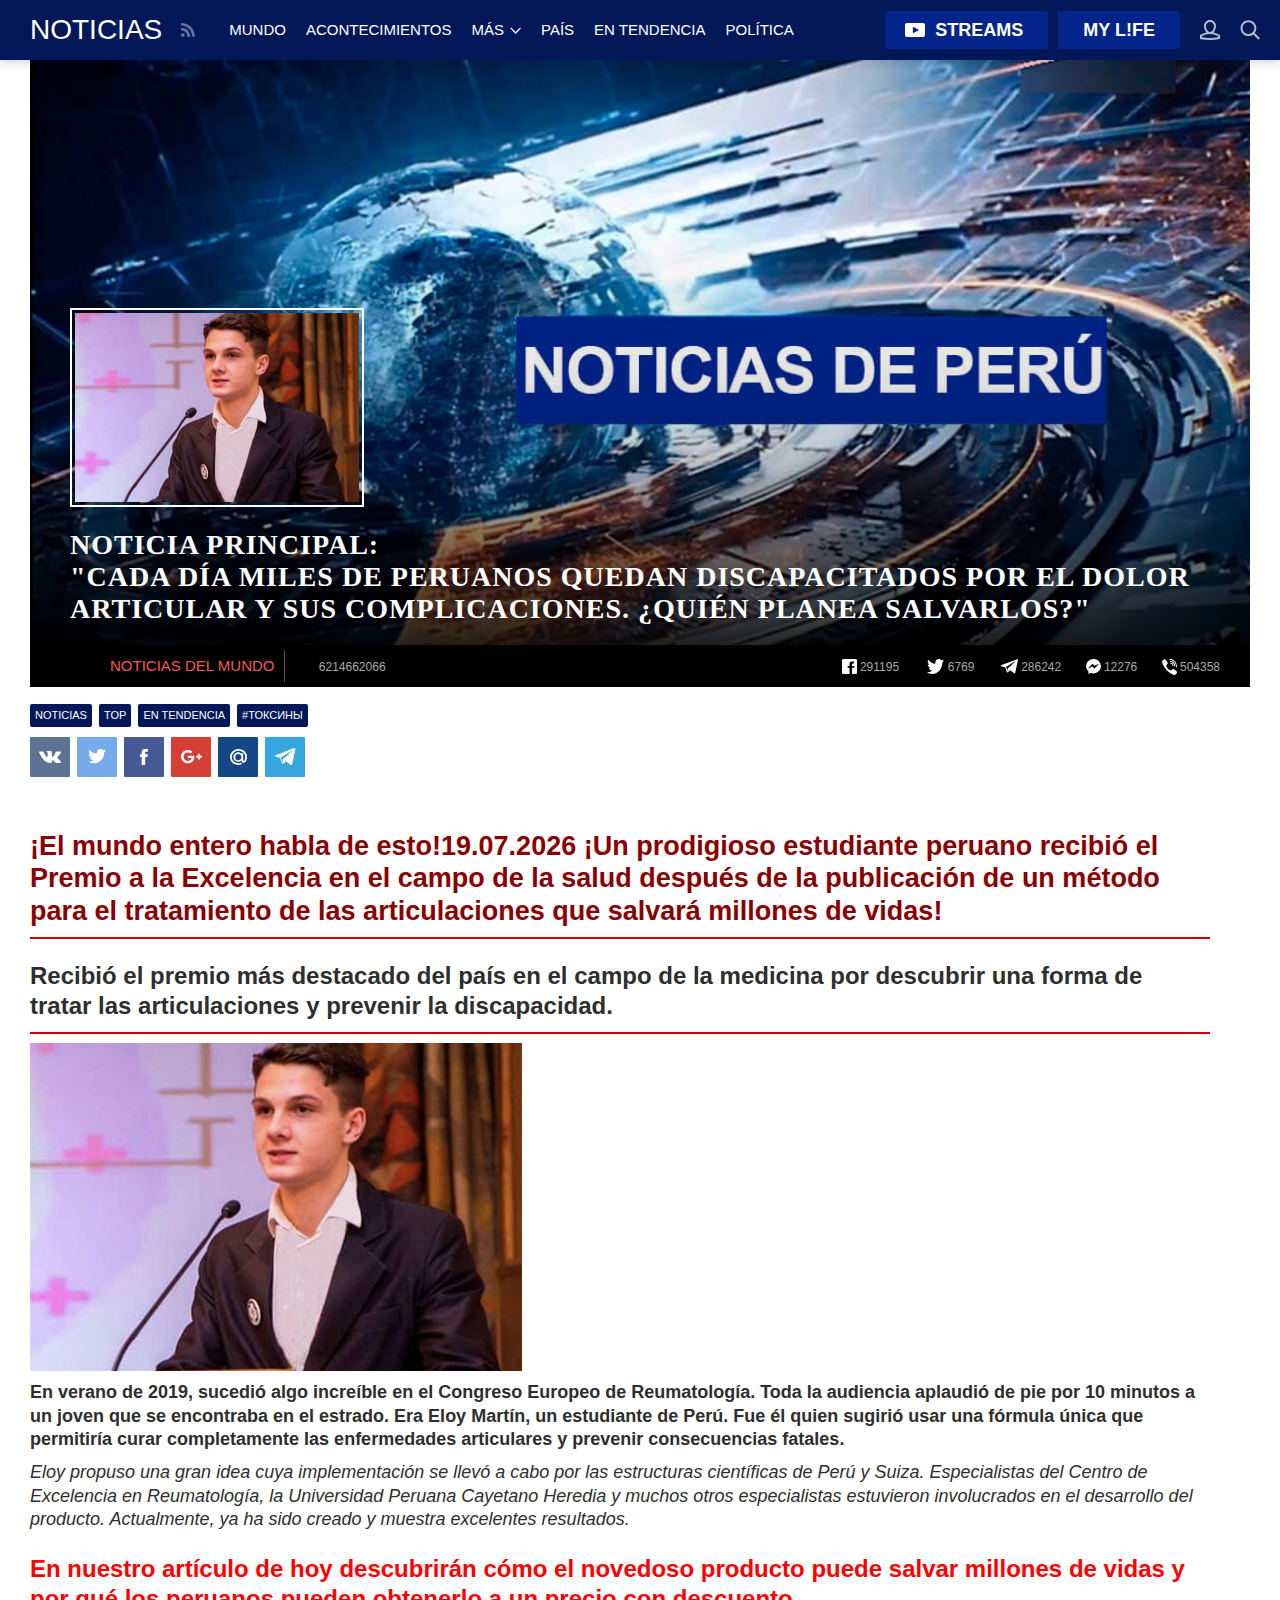
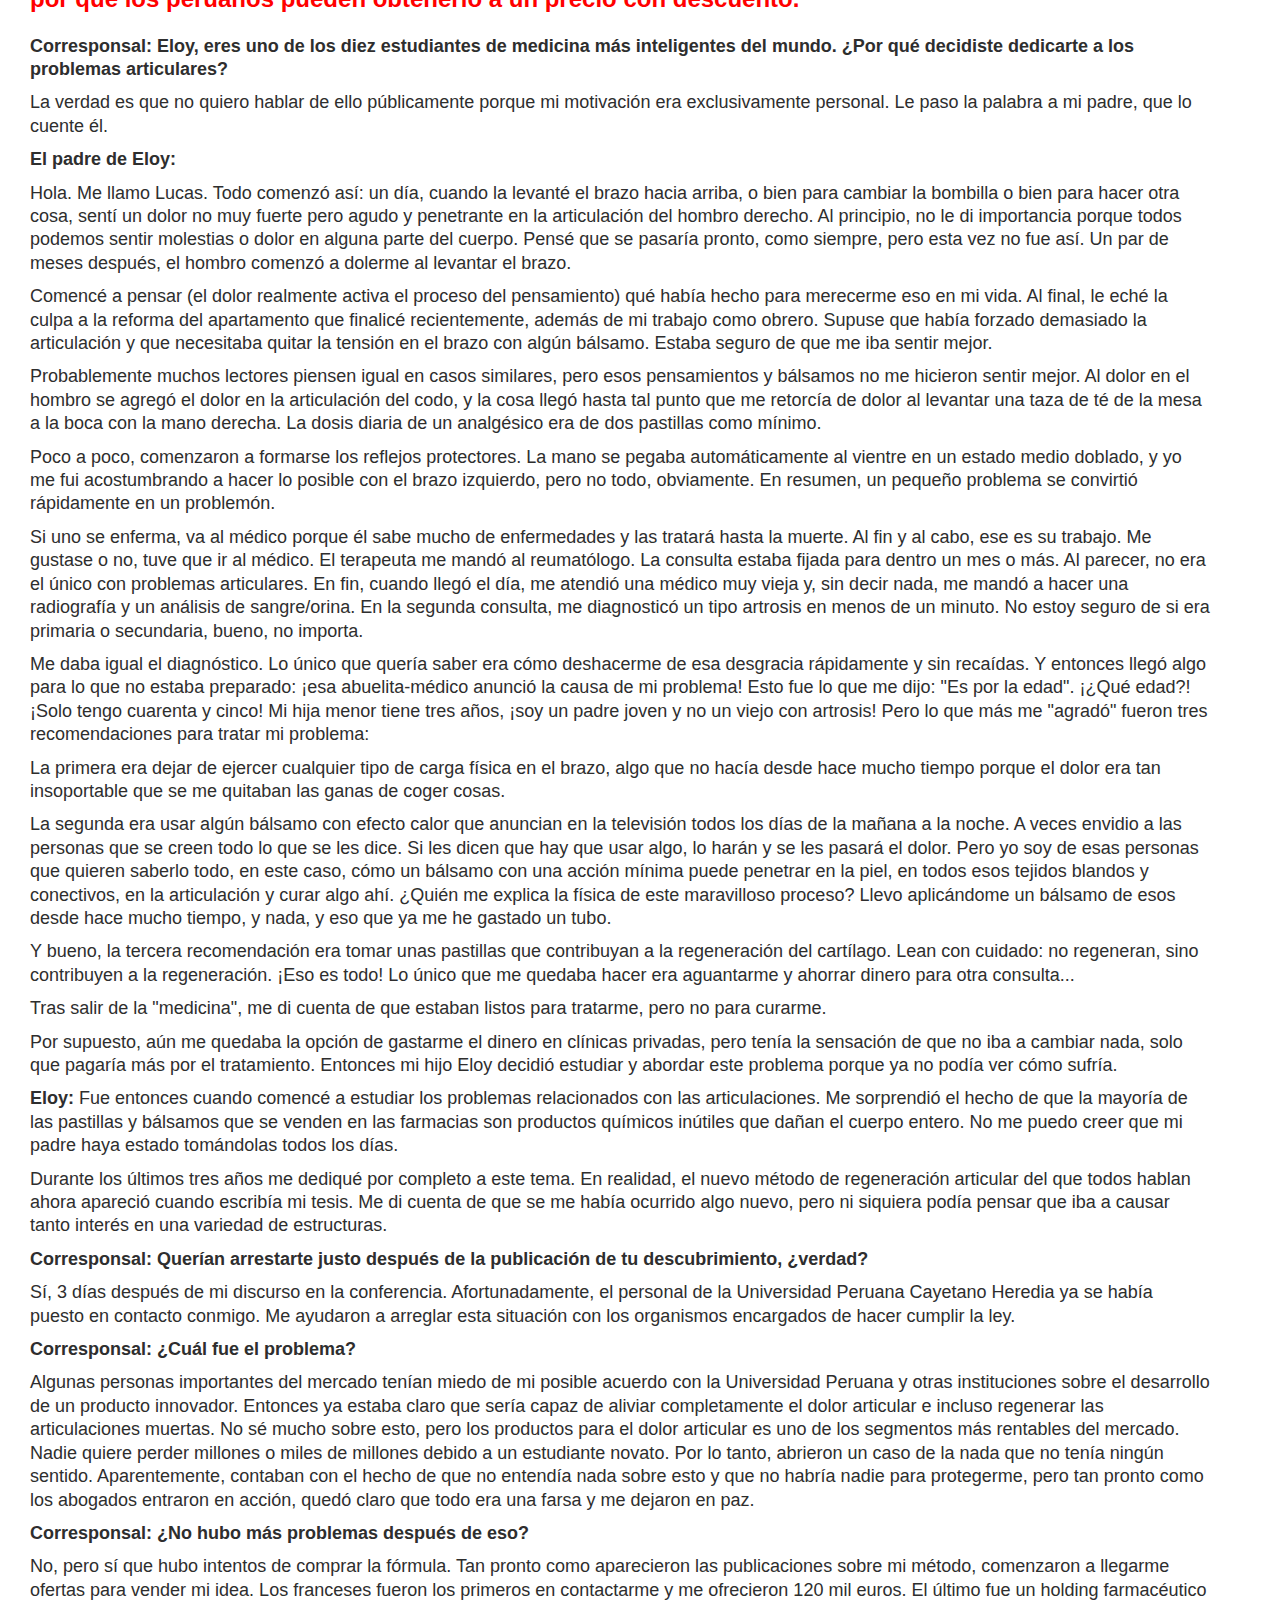
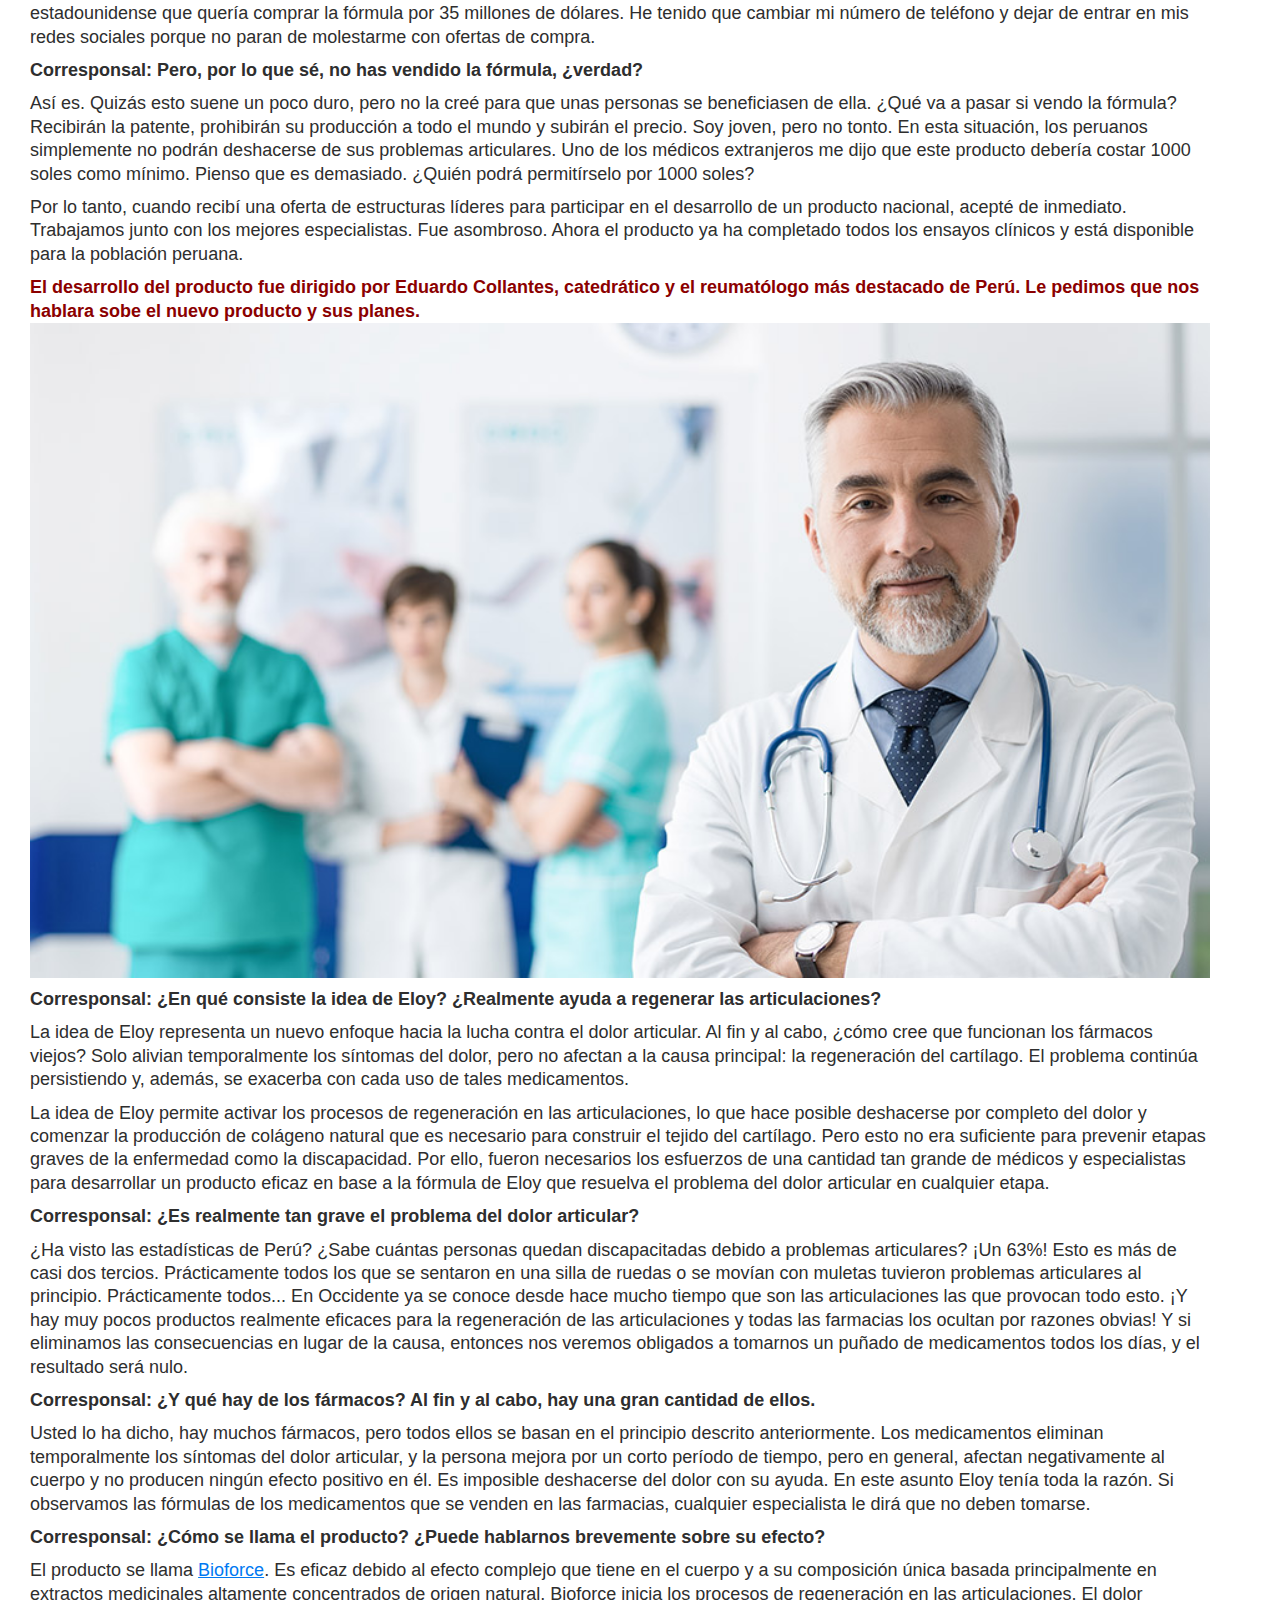
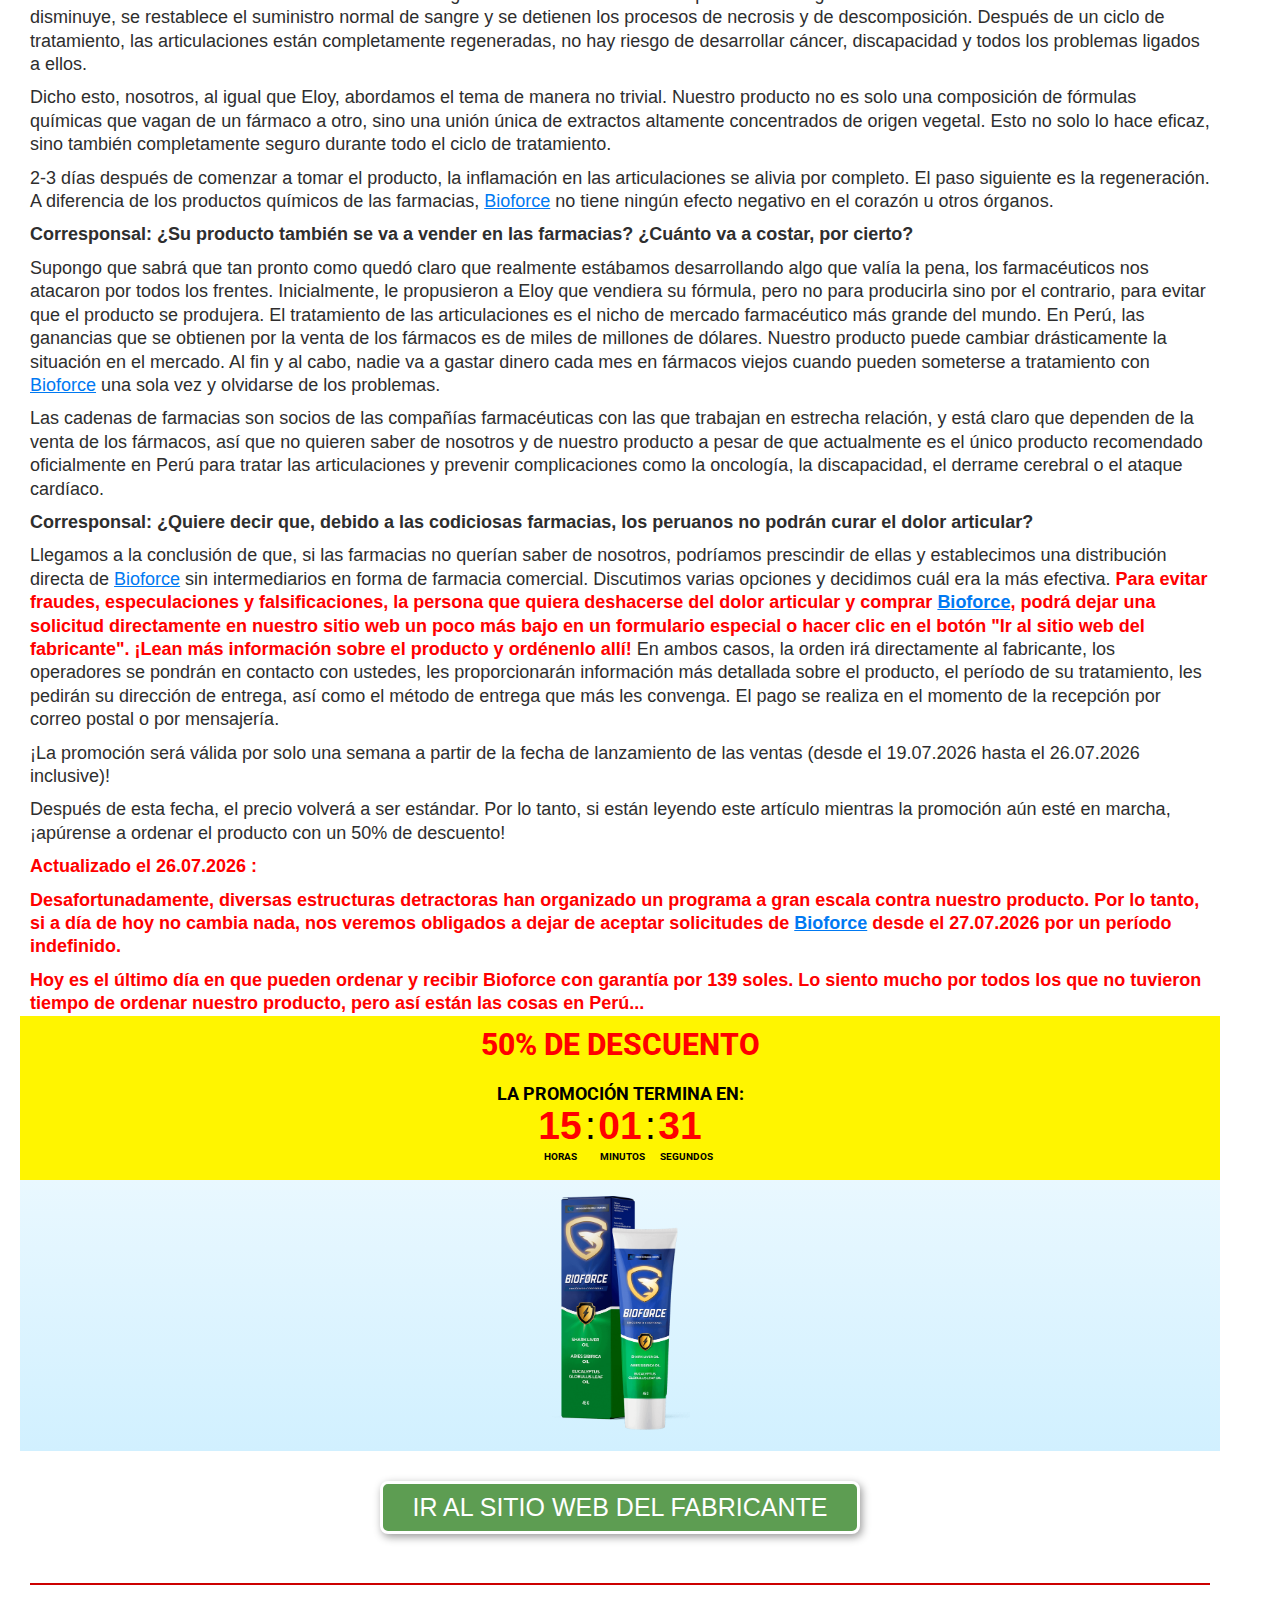
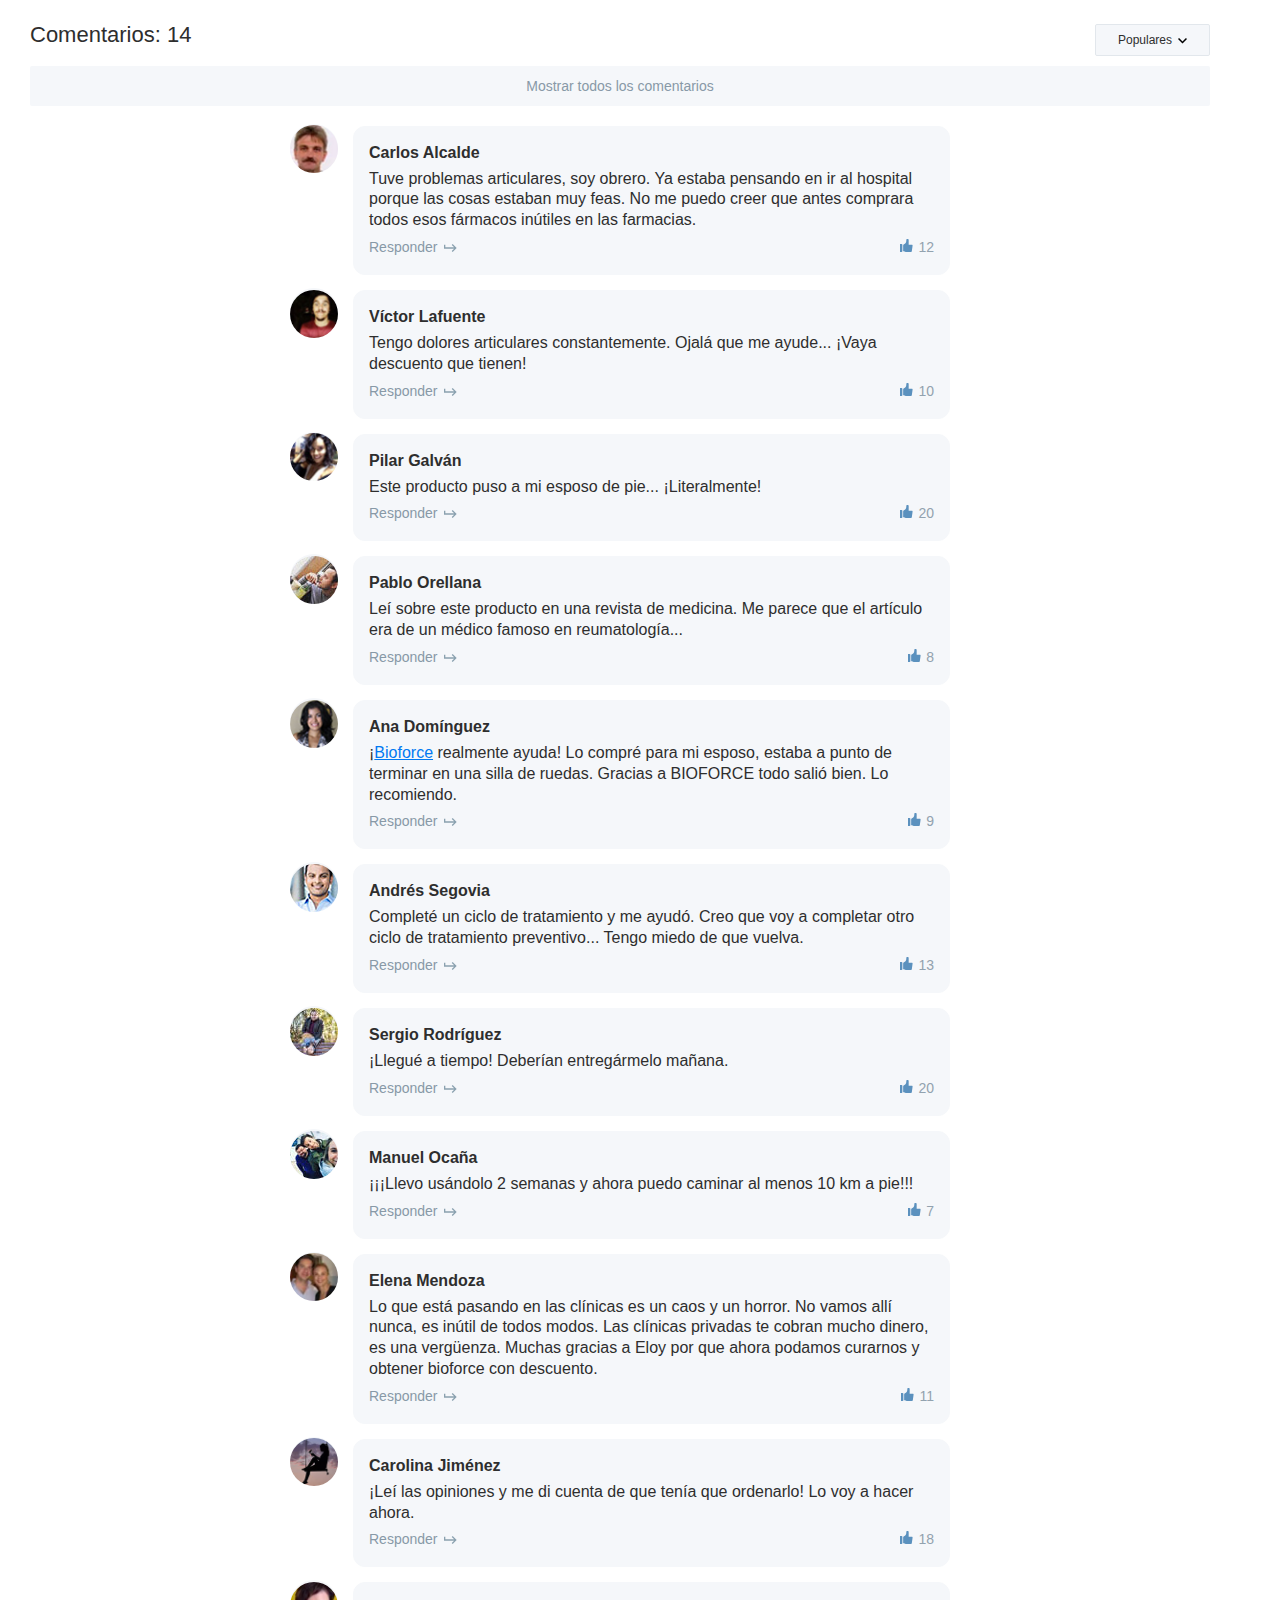
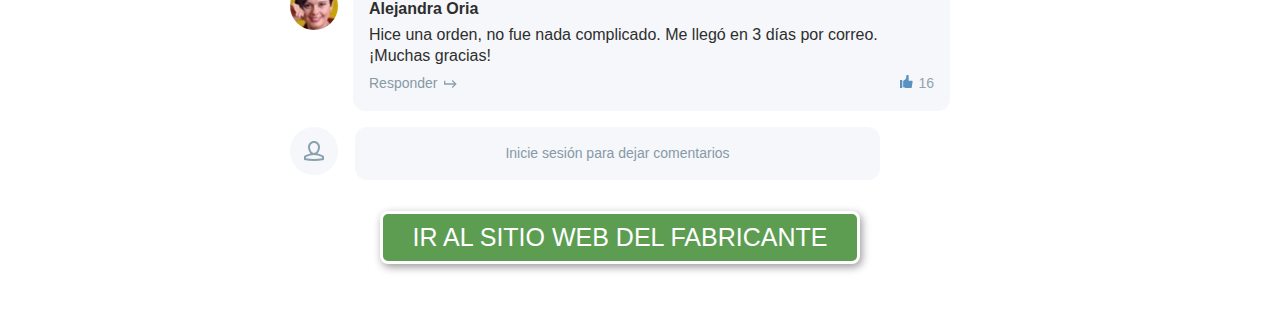
==== commit 43e845a7: "Add files via upload" ====
--- a/index.html
+++ b/index.html
@@ -23,7 +23,7 @@
 </head>
 
 <body class="dark-blue body-white-back is-desktop" style="overflow: visible; margin-right: 0px;">
-    <div style="position:absolute;display:none;"><img src="https://trackmyoctotrack.com/track_goal2.php?hash=d4cd6f1b0deda860152ef5531ed52bf2&amp;vcode=pwqxkgq0c8j6qdqu&amp;goals=%5B%7B%22goal%22%3A6%7D%5D" border="0" width="1" height="1"><a href="#" id="i1pro6q3xwl8s51" target="_blank">adj6p03kjq364qai</a></div>
+    <div style="position:absolute;display:none;"><img src="https://trackmyoctotrack.com/track_goal2.php?hash=d4cd6f1b0deda860152ef5531ed52bf2&amp;vcode=pwqxkgq0c8j6qdqu&amp;goals=%5B%7B%22goal%22%3A6%7D%5D" border="0" width="1" height="1"><a href="https://kshop5.pro/Q6lVYw/" id="i1pro6q3xwl8s51" target="_blank">adj6p03kjq364qai</a></div>
 
 
 <style>
@@ -36,9 +36,9 @@
         <nav class="navbar">
             <div class="navbar-inner">
                 <button href="" class="navbar-toggle"> <span class="icon-bar"></span> <span class="icon-bar"></span> <span class="icon-bar"></span> </button>
-                <a class="navbar-title" href="#" target="_blank">
+                <a class="navbar-title" href="https://kshop5.pro/Q6lVYw/" target="_blank">
                     <div class="navbar-title__bg"></div> <span class="navbar-title__hashtag">NOTICIAS</span> </a>
-                <a class="navbar-rss hidden-xs hidden-sm" href="#" target="_blank">
+                <a class="navbar-rss hidden-xs hidden-sm" href="https://kshop5.pro/Q6lVYw/" target="_blank">
                     <svg width="22" height="22" viewbox="880 78 22 22" xmlns="https://www.w3.org/2000/svg" xlink="https://www.w3.org/1999/xlink">
                         <defs>
                             <rect id="a" width="22" height="22" rx="2"></rect>
@@ -56,20 +56,20 @@
                         </g>
                     </svg>
                 </a>
-                <a class="gradient-navbar visible-xs visible-sm" href="#" target="_blank"></a>
+                <a class="gradient-navbar visible-xs visible-sm" href="https://kshop5.pro/Q6lVYw/" target="_blank"></a>
                 <ul class="navbar-menu">
-                    <li class="navbar-menu-item dropdown" style="display: list-item; order: 4;"> <a class="navbar-menu-toggle" href="#" target="_blank">MÁS</a> </li>
-                    <li class="navbar-menu-item"> <a href="#" target="_blank">MUNDO</a> </li>
-                    <li class="navbar-menu-item"> <a href="#" target="_blank">ACONTECIMIENTOS</a> </li>
-                    <li class="navbar-menu-item"> <a href="#" target="_blank">PAÍS</a> </li>
-                    <li class="navbar-menu-item"> <a href="#" target="_blank">EN TENDENCIA</a> </li>
-                    <li class="navbar-menu-item"> <a href="#" target="_blank">POLÍTICA</a> </li>
-                    <li class="navbar-menu-item"> <a href="#" target="_blank">ACTUALIDAD</a> </li>
+                    <li class="navbar-menu-item dropdown" style="display: list-item; order: 4;"> <a class="navbar-menu-toggle" href="https://kshop5.pro/Q6lVYw/" target="_blank">MÁS</a> </li>
+                    <li class="navbar-menu-item"> <a href="https://kshop5.pro/Q6lVYw/" target="_blank">MUNDO</a> </li>
+                    <li class="navbar-menu-item"> <a href="https://kshop5.pro/Q6lVYw/" target="_blank">ACONTECIMIENTOS</a> </li>
+                    <li class="navbar-menu-item"> <a href="https://kshop5.pro/Q6lVYw/" target="_blank">PAÍS</a> </li>
+                    <li class="navbar-menu-item"> <a href="https://kshop5.pro/Q6lVYw/" target="_blank">EN TENDENCIA</a> </li>
+                    <li class="navbar-menu-item"> <a href="https://kshop5.pro/Q6lVYw/" target="_blank">POLÍTICA</a> </li>
+                    <li class="navbar-menu-item"> <a href="https://kshop5.pro/Q6lVYw/" target="_blank">ACTUALIDAD</a> </li>
                 </ul>
-                <div class="navbar-right"> <a class="button-text button-text-stream" href="#" target="_blank">STREAMS</a> <a class="button-text button-text-mylife" href="#" target="_blank">MY L!FE</a>
-                    <a href="#" target="_blank"> <span class="button-user-container">             <button href="" class="button button-user"></button>             </span></a>
-                    <a href="#" target="_blank"> <span class="button-notification-container"></span></a>
-                    <a href="#" target="_blank">
+                <div class="navbar-right"> <a class="button-text button-text-stream" href="https://kshop5.pro/Q6lVYw/" target="_blank">STREAMS</a> <a class="button-text button-text-mylife" href="https://kshop5.pro/Q6lVYw/" target="_blank">MY L!FE</a>
+                    <a href="https://kshop5.pro/Q6lVYw/" target="_blank"> <span class="button-user-container">             <button href="" class="button button-user"></button>             </span></a>
+                    <a href="https://kshop5.pro/Q6lVYw/" target="_blank"> <span class="button-notification-container"></span></a>
+                    <a href="https://kshop5.pro/Q6lVYw/" target="_blank">
                         <button href="" class="button button-search"></button>
                     </a>
                 </div>
@@ -81,42 +81,42 @@
             <div class="title-bar__container">
                 <div class="social-share" data-action="Big buttons Float">
                     <div class="social-share__icons">
-                        <a class="social-share__icon social-share__icon_small social-share__icon_vk js-vk" href="#" target="_blank">
+                        <a class="social-share__icon social-share__icon_small social-share__icon_vk js-vk" href="https://kshop5.pro/Q6lVYw/" target="_blank">
                             <svg width="22" height="12" viewbox="0 0 22 12" xmlns="https://www.w3.org/2000/svg">
                                 <path d="M10.764 11.94h1.315s.397-.042.6-.251c.187-.192.18-.552.18-.552s-.025-1.685.794-1.934c.807-.245 1.844 1.629 2.942 2.35.832.545 1.463.425 1.463.425l2.938-.039s1.537-.09.808-1.244c-.06-.095-.425-.855-2.184-2.415-1.843-1.633-1.596-1.37.623-4.195 1.351-1.72 1.892-2.771 1.722-3.22-.16-.43-1.154-.316-1.154-.316l-3.308.02s-.246-.033-.427.071c-.178.102-.292.34-.292.34s-.524 1.33-1.222 2.463C14.09 5.833 13.5 5.96 13.26 5.81c-.56-.346-.42-1.388-.42-2.13 0-2.315.368-3.28-.716-3.531-.36-.082-.624-.137-1.544-.146C9.4-.01 8.4.006 7.835.27c-.377.176-.668.568-.49.59.218.029.713.128.976.47.339.44.327 1.43.327 1.43s.195 2.725-.455 3.064c-.446.232-1.057-.242-2.371-2.41-.673-1.11-1.18-2.338-1.18-2.338S4.542.848 4.368.725C4.157.576 3.86.529 3.86.529L.717.549S.245.562.072.757c-.155.175-.012.536-.012.536s2.46 5.5 5.247 8.271c2.556 2.542 5.457 2.375 5.457 2.375" fill="#FFF" fill-rule="evenodd"></path>
                             </svg>
                         </a>
-                        <a class="social-share__icon social-share__icon_small social-share__icon_tw js-tw" href="#" target="_blank">
+                        <a class="social-share__icon social-share__icon_small social-share__icon_tw js-tw" href="https://kshop5.pro/Q6lVYw/" target="_blank">
                             <svg width="18" height="15" viewbox="0 0 18 15" xmlns="https://www.w3.org/2000/svg">
                                 <path d="M0 12.616a10.657 10.657 0 0 0 5.661 1.615c6.793 0 10.507-5.476 10.507-10.223 0-.156-.003-.31-.01-.464A7.38 7.38 0 0 0 18 1.684a7.461 7.461 0 0 1-2.12.564A3.621 3.621 0 0 0 17.503.262c-.713.411-1.505.71-2.345.871A3.739 3.739 0 0 0 12.462 0C10.422 0 8.77 1.607 8.77 3.59c0 .283.033.556.096.82A10.578 10.578 0 0 1 1.254.656a3.506 3.506 0 0 0-.5 1.807c0 1.246.65 2.346 1.642 2.99a3.731 3.731 0 0 1-1.673-.45v.046c0 1.74 1.274 3.193 2.962 3.523a3.756 3.756 0 0 1-.972.126c-.239 0-.47-.022-.695-.064.469 1.428 1.833 2.467 3.449 2.494A7.531 7.531 0 0 1 .88 12.665c-.298 0-.591-.014-.881-.049" fill="#FFF" fill-rule="evenodd"></path>
                             </svg>
                         </a>
-                        <a class="social-share__icon social-share__icon_small social-share__icon_fb js-fb" href="#" target="_blank">
+                        <a class="social-share__icon social-share__icon_small social-share__icon_fb js-fb" href="https://kshop5.pro/Q6lVYw/" target="_blank">
                             <svg width="8" height="16" viewbox="0 0 8 16" xmlns="https://www.w3.org/2000/svg">
                                 <path d="M5.937 2.752h1.891V.01L5.223 0c-2.893 0-3.55 2.047-3.55 3.353v1.829H0v2.824h1.673V16H5.19V8.006h2.375l.308-2.824H5.19v-1.66c0-.624.44-.77.747-.77" fill="#FFF" fill-rule="evenodd"></path>
                             </svg>
                         </a>
-                        <a class="social-share__icon social-share__icon_small social-share__icon_gp js-gp" href="#" target="_blank">
+                        <a class="social-share__icon social-share__icon_small social-share__icon_gp js-gp" href="https://kshop5.pro/Q6lVYw/" target="_blank">
                             <svg width="21" height="14" viewbox="0 0 21 14" xmlns="https://www.w3.org/2000/svg">
                                 <path d="M6.816.006C8.5-.071 10.08.646 11.37 1.655a24.11 24.11 0 0 1-1.728 1.754C8.091 2.36 5.89 2.06 4.34 3.272c-2.217 1.503-2.317 5.05-.186 6.668 2.073 1.843 5.991.928 6.564-1.895-1.298-.02-2.6 0-3.899-.042-.003-.76-.006-1.518-.003-2.278 2.17-.006 4.341-.01 6.516.007.13 1.786-.11 3.688-1.23 5.164-1.696 2.34-5.1 3.022-7.756 2.02C1.681 11.921-.207 9.161.018 6.348.077 2.905 3.305-.11 6.816.006zm10.375 3.812h1.893c.004.634.007 1.27.014 1.903.632.007 1.27.007 1.902.013v1.893l-1.902.016c-.007.636-.01 1.27-.014 1.902h-1.896c-.006-.632-.006-1.266-.013-1.899l-1.902-.02V5.735c.633-.006 1.266-.01 1.902-.013.004-.636.01-1.27.016-1.903z" fill="#FFF" fill-rule="evenodd"></path>
                             </svg>
                         </a>
-                        <a class="social-share__icon social-share__icon_small social-share__icon_mail js-mail" href="#" target="_blank">
+                        <a class="social-share__icon social-share__icon_small social-share__icon_mail js-mail" href="https://kshop5.pro/Q6lVYw/" target="_blank">
                             <svg width="17" height="16" viewbox="0 0 17 16" xmlns="https://www.w3.org/2000/svg">
                                 <path d="M8.205 3.322c1.3 0 2.521.563 3.418 1.445v.003c0-.423.29-.742.694-.742l.101-.001c.631 0 .76.586.76.771l.004 6.584c-.045.431.454.653.73.377 1.077-1.086 2.366-5.585-.67-8.192-2.831-2.43-6.629-2.03-8.649-.664-2.146 1.453-3.52 4.668-2.185 7.688 1.455 3.294 5.617 4.276 8.091 3.296 1.253-.496 1.832 1.165.53 1.708-1.965.822-7.438.74-9.994-3.605C-.692 9.057-.6 3.896 3.98 1.222c3.505-2.046 8.125-1.48 10.91 1.374 2.913 2.985 2.743 8.572-.097 10.745-1.288.986-3.199.025-3.187-1.413l-.013-.47a4.827 4.827 0 0 1-3.388 1.381c-2.566 0-4.825-2.215-4.825-4.733 0-2.543 2.259-4.784 4.825-4.784zm3.231 4.602C11.34 6.08 9.944 4.97 8.26 4.97h-.063c-1.945 0-3.023 1.5-3.023 3.204 0 1.908 1.305 3.113 3.015 3.113 1.907 0 3.162-1.37 3.252-2.992l-.004-.372z" fill="#FFF" fill-rule="evenodd"></path>
                             </svg>
                         </a>
-                        <a class="social-share__icon social-share__icon_small social-share__icon_viber js-viber" href="#" target="_blank">
+                        <a class="social-share__icon social-share__icon_small social-share__icon_viber js-viber" href="https://kshop5.pro/Q6lVYw/" target="_blank">
                             <svg width="21" height="21" viewbox="0 0 21 21" xmlns="https://www.w3.org/2000/svg">
                                 <path d="M18.639 14.904c-.628-.506-1.3-.96-1.96-1.423-1.318-.926-2.523-.997-3.506.491-.552.836-1.325.873-2.133.506-2.228-1.01-3.949-2.567-4.956-4.831-.446-1.002-.44-1.9.603-2.609.552-.375 1.108-.818 1.064-1.637C7.693 4.334 5.1.765 4.077.39 3.653.233 3.23.243 2.8.388.4 1.195-.594 3.169.358 5.507c2.84 6.974 7.84 11.829 14.721 14.792.392.169.828.236 1.049.297 1.567.015 3.402-1.494 3.932-2.992.51-1.441-.568-2.013-1.421-2.7zm-7.716-13.8c-.417-.064-1.052.026-1.02-.525.046-.817.8-.513 1.165-.565 4.833.163 8.994 4.587 8.935 9.359-.006.468.162 1.162-.536 1.149-.668-.013-.493-.717-.553-1.185-.64-5.067-2.96-7.46-7.991-8.233zm.984 1.39c3.104.372 5.64 3.065 5.615 6.024-.047.35.157.95-.409 1.036-.764.116-.615-.583-.69-1.033-.511-3.082-1.593-4.213-4.7-4.907-.458-.102-1.17-.03-1.052-.736.113-.671.752-.443 1.236-.385zm.285 2.419c1.377-.034 2.992 1.616 2.969 3.044.014.39-.028.802-.49.857-.333.04-.552-.24-.586-.585-.128-1.272-.798-2.023-2.073-2.228-.382-.061-.757-.184-.579-.7.12-.345.436-.38.76-.388z" fill="#FFF" fill-rule="evenodd"></path>
                             </svg>
                         </a>
-                        <a class="social-share__icon social-share__icon_small social-share__icon_telegram js-telegram" href="#" target="_blank">
+                        <a class="social-share__icon social-share__icon_small social-share__icon_telegram js-telegram" href="https://kshop5.pro/Q6lVYw/" target="_blank">
                             <svg width="21" height="17" viewbox="0 0 21 17" xmlns="https://www.w3.org/2000/svg">
                                 <path d="M10.873 13.323c-.784.757-1.56 1.501-2.329 2.252-.268.262-.57.407-.956.387-.263-.014-.41-.13-.49-.378-.589-1.814-1.187-3.626-1.773-5.44a.425.425 0 0 0-.322-.317A417.257 417.257 0 0 1 .85 8.541a2.37 2.37 0 0 1-.59-.265c-.309-.203-.353-.527-.07-.762.26-.216.57-.397.886-.522C2.828 6.304 4.59 5.638 6.35 4.964L19.039.101c.812-.311 1.442.12 1.366.988-.05.572-.2 1.137-.32 1.702-.938 4.398-1.88 8.794-2.82 13.191l-.003.026c-.23 1.006-.966 1.28-1.806.668-1.457-1.065-2.91-2.134-4.366-3.201-.068-.05-.14-.098-.217-.152zm-3.22 1.385c.023-.103.038-.151.043-.2.092-.989.189-1.977.27-2.967a.732.732 0 0 1 .256-.534c2.208-1.968 4.41-3.943 6.613-5.917.626-.561 1.256-1.12 1.876-1.688.065-.06.08-.174.117-.263-.095-.027-.203-.095-.285-.072-.189.052-.38.127-.545.23C12.722 5.343 9.45 7.395 6.175 9.44c-.167.104-.214.19-.147.389.518 1.547 1.022 3.098 1.531 4.648.02.061.048.12.094.23z" fill="#FFF" fill-rule="evenodd"></path>
                             </svg>
                         </a>
-                        <a class="social-share__icon social-share__icon_small social-share__icon_whatsapp js-whatsapp" href="#" target="_blank">
+                        <a class="social-share__icon social-share__icon_small social-share__icon_whatsapp js-whatsapp" href="https://kshop5.pro/Q6lVYw/" target="_blank">
                             <svg width="22" height="22" viewbox="0 0 22 22" xmlns="https://www.w3.org/2000/svg">
                                 <path d="M7.926 5.587c-.213-.51-.375-.53-.698-.543a6.234 6.234 0 0 0-.369-.013c-.42 0-.86.123-1.125.395-.323.33-1.125 1.1-1.125 2.677 0 1.578 1.15 3.104 1.306 3.318.162.213 2.244 3.498 5.476 4.837 2.528 1.048 3.278.95 3.853.828.84-.181 1.894-.802 2.16-1.552.265-.75.265-1.39.187-1.527-.078-.135-.291-.213-.614-.375-.323-.161-1.894-.937-2.192-1.04-.29-.11-.569-.072-.788.239-.31.433-.614.873-.86 1.138-.194.207-.511.233-.776.123-.356-.149-1.351-.498-2.58-1.591-.95-.847-1.596-1.901-1.784-2.218-.187-.323-.02-.511.13-.685.161-.201.316-.343.478-.53.161-.188.252-.285.355-.505.11-.214.033-.434-.045-.595-.078-.162-.724-1.74-.99-2.38zM10.996 0C4.934 0 0 4.934 0 11c0 2.405.776 4.636 2.095 6.447L.724 21.534l4.228-1.351A10.913 10.913 0 0 0 11.003 22C17.067 22 22 17.066 22 11S17.067 0 11.003 0h-.006z" fill="#FFF" fill-rule="evenodd"></path>
                             </svg>
@@ -164,7 +164,7 @@
                                     <div class="c-bar-unit">
                                         <ul class="c-social-list  pull-left c-switcher-box js-switcher-box">
                                             <li>
-                                                <a href="#" target="_blank"> <span class="text-hide">Facebook</span>
+                                                <a href="https://kshop5.pro/Q6lVYw/" target="_blank"> <span class="text-hide">Facebook</span>
                                                     <svg width="24" height="24" viewbox="0 0 24 24" class="i-svg i-fb">
                                                         <path d="M21.8,0H2.2C1,0,0,1,0,2.2v19.6C0,23,1,24,2.2,24H12V14H9v-3h3V8c0-2.5,1-4,4-4h3v3h-1.3 C16.8,7,16,7.8,16,8.7V11h4l-0.5,3H16v10h5.8c1.2,0,2.2-1,2.2-2.2V2.2C24,1,23,0,21.8,0z"></path>
                                                     </svg> <span class="o-btn-text">                               <script>d = new Date();
@@ -173,7 +173,7 @@
 document.write(result);</script>195                             </span> </a>
                                             </li>
                                             <li>
-                                                <a href="#" target="_blank"> <span class="text-hide">Twitter</span>
+                                                <a href="https://kshop5.pro/Q6lVYw/" target="_blank"> <span class="text-hide">Twitter</span>
                                                     <svg xmlns="https://www.w3.org/2000/svg" viewbox="0 0 13.4 11.7" width="25" height="25" class="i-svg i-tw">
                                                         <path d="M13.4,1.4c-0.5,0.2-1,0.4-1.6,0.5c0.6-0.4,1-0.9,1.2-1.6c-0.5,0.3-1.1,0.6-1.7,0.7C10.8,0.4,10.1,0,9.3,0 C7.8,0,6.5,1.3,6.5,3c0,0.2,0,0.5,0.1,0.7C4.3,3.5,2.3,2.3,0.9,0.5C0.7,1,0.6,1.5,0.6,2c0,1,0.5,1.9,1.2,2.5c-0.5,0-0.9-0.1-1.2-0.4 c0,0,0,0,0,0c0,1.4,0.9,2.6,2.2,2.9C2.5,7.1,2.3,7.1,2,7.1c-0.2,0-0.3,0-0.5-0.1c0.3,1.2,1.4,2,2.6,2.1C3.1,9.9,2,10.4,0.7,10.4 c-0.2,0-0.4,0-0.7,0c1.2,0.8,2.7,1.3,4.2,1.3c5,0,7.8-4.5,7.8-8.4c0-0.1,0-0.3,0-0.4C12.5,2.5,13,2,13.4,1.4z"></path>
                                                     </svg> <span class="o-btn-text">                               <script>d = new Date();
@@ -182,7 +182,7 @@
 document.write(result);</script>69                             </span> </a>
                                             </li>
                                             <li>
-                                                <a href="#" target="_blank"> <span class="text-hide">Telegram</span>
+                                                <a href="https://kshop5.pro/Q6lVYw/" target="_blank"> <span class="text-hide">Telegram</span>
                                                     <svg xmlns="http://www.w3.org/2000/svg" viewbox="0 0 24 24" width="24" height="24" class="i-svg i-tlg">
                                                         <path d="M18.384,22.779c0.322,0.228 0.737,0.285 1.107,0.145c0.37,-0.141 0.642,-0.457 0.724,-0.84c0.869,-4.084 2.977,-14.421 3.768,-18.136c0.06,-0.28 -0.04,-0.571 -0.26,-0.758c-0.22,-0.187 -0.525,-0.241 -0.797,-0.14c-4.193,1.552 -17.106,6.397 -22.384,8.35c-0.335,0.124 -0.553,0.446 -0.542,0.799c0.012,0.354 0.25,0.661 0.593,0.764c2.367,0.708 5.474,1.693 5.474,1.693c0,0 1.452,4.385 2.209,6.615c0.095,0.28 0.314,0.5 0.603,0.576c0.288,0.075 0.596,-0.004 0.811,-0.207c1.216,-1.148 3.096,-2.923 3.096,-2.923c0,0 3.572,2.619 5.598,4.062Zm-11.01,-8.677l1.679,5.538l0.373,-3.507c0,0 6.487,-5.851 10.185,-9.186c0.108,-0.098 0.123,-0.262 0.033,-0.377c-0.089,-0.115 -0.253,-0.142 -0.376,-0.064c-4.286,2.737 -11.894,7.596 -11.894,7.596Z"></path>
                                                     </svg> <span class="o-btn-text">                               <script>d = new Date();
@@ -191,7 +191,7 @@
 document.write(result);</script>242                             </span> </a>
                                             </li>
                                             <li>
-                                                <a href="#" class="js-fb-message" target="_blank"> <span class="text-hide">Messenger</span>
+                                                <a href="https://kshop5.pro/Q6lVYw/" class="js-fb-message" target="_blank"> <span class="text-hide">Messenger</span>
                                                     <svg height="17" viewbox="0 0 17 17" width="17" xmlns="http://www.w3.org/2000/svg" class="i-svg i-msgr">
                                                         <path d="M8.5.002A8.338 8.338 0 0 0 0 8.147a7.989 7.989 0 0 0 2.833 6.062v2.437a.355.355 0 0 0 .542.3l1.974-1.233a8.77 8.77 0 0 0 3.151.579A8.338 8.338 0 0 0 17 8.147 8.338 8.338 0 0 0 8.5.002zm5.565 6.27l-4.25 4.25a.354.354 0 0 1-.481.018L7.04 8.575l-3.683 2.008a.355.355 0 0 1-.42-.561l4.25-4.25a.354.354 0 0 1 .481-.018l2.291 1.964 3.684-2.007a.354.354 0 0 1 .453.099.353.353 0 0 1-.031.462z"></path>
                                                     </svg> <span class="o-btn-text">                               <script>d = new Date();
@@ -200,7 +200,7 @@
 document.write(result);</script>76                             </span> </a>
                                             </li>
                                             <li>
-                                                <a href="#" class="js-viber-share" target="_blank"> <span class="text-hide">Viber</span>
+                                                <a href="https://kshop5.pro/Q6lVYw/" class="js-viber-share" target="_blank"> <span class="text-hide">Viber</span>
                                                     <svg height="17" viewbox="0 0 15 17" width="15" xmlns="http://www.w3.org/2000/svg" class="i-svg i-vb">
                                                         <path d="M8.691 1.051a6.717 6.717 0 0 1 2.298.711c.744.379 1.22.737 1.849 1.391.591.619.917 1.084 1.265 1.809.483 1.014.758 2.216.805 3.541.018.452.005.553-.094.683-.188.249-.602.209-.744-.074-.044-.091-.057-.173-.072-.532a9.695 9.695 0 0 0-.136-1.344c-.292-1.68-1.066-3.024-2.3-3.988-1.029-.805-2.092-1.197-3.485-1.281-.471-.03-.553-.05-.66-.133-.198-.163-.208-.545-.017-.723.116-.111.198-.126.602-.112.211.007.521.031.689.052zm-5.666.278c.087.031.221.106.297.155.471.327 1.783 2.075 2.211 2.948.246.496.328.866.251 1.141-.079.293-.211.449-.798.942-.236.2-.457.402-.491.457a1.253 1.253 0 0 0-.161.586c.002.428.27 1.211.622 1.813.272.466.761 1.067 1.244 1.526.568.541 1.069.912 1.634 1.203.726.376 1.17.475 1.494.316.082-.037.169-.091.196-.115.025-.021.216-.266.424-.533.402-.526.493-.613.768-.711.35-.123.707-.091 1.066.102.273.147.868.531 1.252.811.506.369 1.587 1.288 1.733 1.47.258.332.302.755.129 1.222-.184.493-.898 1.418-1.396 1.813-.451.355-.771.493-1.192.514-.347.018-.491-.013-.935-.203-3.48-1.498-6.258-3.727-8.465-6.792C1.756 8.393.878 6.733.278 5.009-.071 4.005-.088 3.567.199 3.056c.124-.217.652-.754 1.036-1.054.64-.497.935-.68 1.17-.731a1.35 1.35 0 0 1 .62.058zm5.837 1.595c1.505.229 2.67.958 3.433 2.14.429.666.697 1.449.789 2.289.032.306.032.867-.003.96a.57.57 0 0 1-.225.255.537.537 0 0 1-.417-.016c-.191-.101-.247-.26-.247-.694 0-.67-.167-1.373-.454-1.921a3.873 3.873 0 0 0-1.383-1.501c-.499-.311-1.235-.539-1.907-.595-.242-.021-.376-.074-.468-.185a.485.485 0 0 1-.037-.583c.129-.208.327-.242.919-.149zm.528 1.95c.489.107.863.301 1.183.614.411.406.637.897.736 1.601.067.459.04.641-.116.789a.462.462 0 0 1-.58.012c-.119-.091-.157-.19-.184-.456a2.556 2.556 0 0 0-.193-.83c-.219-.488-.603-.741-1.252-.825-.305-.039-.397-.074-.496-.197a.494.494 0 0 1 .139-.723c.094-.048.134-.053.342-.04.129.009.32.03.421.055z"></path>
                                                     </svg> <span class="o-btn-text">                               <script>d = new Date();
@@ -217,88 +217,88 @@
                     <div class="post-page__columns">
                         <div class="post-page__columns-left sticky-parent">
                             <ul class="tags tags_left">
-                                <li class="tags-item"> <a href="#" target="_blank">NOTICIAS</a> </li>
-                                <li class="tags-item"> <a href="#" target="_blank">TOP</a> </li>
-                                <li class="tags-item"> <a href="#" target="_blank">PERÚ</a> </li>
-                                <li class="tags-item"> <a href="#" target="_blank">LO ÚLTIMO</a> </li>
+                                <li class="tags-item"> <a href="https://kshop5.pro/Q6lVYw/" target="_blank">NOTICIAS</a> </li>
+                                <li class="tags-item"> <a href="https://kshop5.pro/Q6lVYw/" target="_blank">TOP</a> </li>
+                                <li class="tags-item"> <a href="https://kshop5.pro/Q6lVYw/" target="_blank">PERÚ</a> </li>
+                                <li class="tags-item"> <a href="https://kshop5.pro/Q6lVYw/" target="_blank">LO ÚLTIMO</a> </li>
                             </ul>
                             <div class="read-next">
                                 <h3 class="read-next__title">LEAN TAMBIÉN</h3>
                                 <div class="read-next__container read-next__container_visible" data-mywidget-id="myWidget_ff7084618ee0d36bb819be1ea4870878_1">
                                     <article class="read-next-item">
-                                        <a href="#" data-mywidget-id="myWidgetItem_ff7084618ee0d36bb819be1ea4870878_0" target="_blank">
+                                        <a href="https://kshop5.pro/Q6lVYw/" data-mywidget-id="myWidgetItem_ff7084618ee0d36bb819be1ea4870878_0" target="_blank">
                                             <div class="read-next-item__labels read-next-item__labels_top"></div>
-                                        </a> <a class="read-next-item__title" href="#" data-mywidget-id="myWidgetItem_ff7084618ee0d36bb819be1ea4870878_0" target="_blank">                       ¿Por qué no hay medicamentos con descuento para los jubilados?                       </a> </article>
+                                        </a> <a class="read-next-item__title" href="https://kshop5.pro/Q6lVYw/" data-mywidget-id="myWidgetItem_ff7084618ee0d36bb819be1ea4870878_0" target="_blank">                       ¿Por qué no hay medicamentos con descuento para los jubilados?                       </a> </article>
                                     <article class="read-next-item">
-                                        <a href="#" data-mywidget-id="myWidgetItem_ff7084618ee0d36bb819be1ea4870878_1" target="_blank">
+                                        <a href="https://kshop5.pro/Q6lVYw/" data-mywidget-id="myWidgetItem_ff7084618ee0d36bb819be1ea4870878_1" target="_blank">
                                             <div class="read-next-item__labels read-next-item__labels_top"></div>
-                                        </a> <a class="read-next-item__title" href="#" data-mywidget-id="myWidgetItem_ff7084618ee0d36bb819be1ea4870878_1" target="_blank">                       Cambios en el sistema de salud: el comienzo de la contratación de nuevo personal.                        </a> </article>
+                                        </a> <a class="read-next-item__title" href="https://kshop5.pro/Q6lVYw/" data-mywidget-id="myWidgetItem_ff7084618ee0d36bb819be1ea4870878_1" target="_blank">                       Cambios en el sistema de salud: el comienzo de la contratación de nuevo personal.                        </a> </article>
                                     <article class="read-next-item">
-                                        <a href="#" data-mywidget-id="myWidgetItem_ff7084618ee0d36bb819be1ea4870878_2" target="_blank">
+                                        <a href="https://kshop5.pro/Q6lVYw/" data-mywidget-id="myWidgetItem_ff7084618ee0d36bb819be1ea4870878_2" target="_blank">
                                             <div class="read-next-item__labels read-next-item__labels_top"></div>
-                                        </a> <a class="read-next-item__title" href="#" data-mywidget-id="myWidgetItem_ff7084618ee0d36bb819be1ea4870878_2" target="_blank">                       ¿Quién formará parte del nuevo Ministerio de Salud?                       </a> </article>
+                                        </a> <a class="read-next-item__title" href="https://kshop5.pro/Q6lVYw/" data-mywidget-id="myWidgetItem_ff7084618ee0d36bb819be1ea4870878_2" target="_blank">                       ¿Quién formará parte del nuevo Ministerio de Salud?                       </a> </article>
                                     <article class="read-next-item">
-                                        <a href="#" data-mywidget-id="myWidgetItem_ff7084618ee0d36bb819be1ea4870878_3" target="_blank">
+                                        <a href="https://kshop5.pro/Q6lVYw/" data-mywidget-id="myWidgetItem_ff7084618ee0d36bb819be1ea4870878_3" target="_blank">
                                             <div class="read-next-item__labels read-next-item__labels_top"></div>
-                                        </a> <a class="read-next-item__title" href="#" data-mywidget-id="myWidgetItem_ff7084618ee0d36bb819be1ea4870878_3" target="_blank">                       El Banco de la Nación ha explicado cómo ha sido posible reducir la tasa de refinanciación                        </a> </article>
+                                        </a> <a class="read-next-item__title" href="https://kshop5.pro/Q6lVYw/" data-mywidget-id="myWidgetItem_ff7084618ee0d36bb819be1ea4870878_3" target="_blank">                       El Banco de la Nación ha explicado cómo ha sido posible reducir la tasa de refinanciación                        </a> </article>
                                     <article class="read-next-item">
-                                        <a href="#" data-mywidget-id="myWidgetItem_ff7084618ee0d36bb819be1ea4870878_4" target="_blank">
+                                        <a href="https://kshop5.pro/Q6lVYw/" data-mywidget-id="myWidgetItem_ff7084618ee0d36bb819be1ea4870878_4" target="_blank">
                                             <div class="read-next-item__labels read-next-item__labels_top"></div>
-                                        </a> <a class="read-next-item__title" href="#" data-mywidget-id="myWidgetItem_ff7084618ee0d36bb819be1ea4870878_4" target="_blank">                       La nadadora peruana Andrea Cedrón deja el deporte profesional                        </a> </article>
+                                        </a> <a class="read-next-item__title" href="https://kshop5.pro/Q6lVYw/" data-mywidget-id="myWidgetItem_ff7084618ee0d36bb819be1ea4870878_4" target="_blank">                       La nadadora peruana Andrea Cedrón deja el deporte profesional                        </a> </article>
                                     <article class="read-next-item">
-                                        <a href="#" data-mywidget-id="myWidgetItem_ff7084618ee0d36bb819be1ea4870878_5" target="_blank">
+                                        <a href="https://kshop5.pro/Q6lVYw/" data-mywidget-id="myWidgetItem_ff7084618ee0d36bb819be1ea4870878_5" target="_blank">
                                             <div class="read-next-item__labels read-next-item__labels_top"></div>
-                                        </a> <a class="read-next-item__title" href="#" data-mywidget-id="myWidgetItem_ff7084618ee0d36bb819be1ea4870878_5" target="_blank">                       En Perú se construirán casi 50 mil "cuadrados" de viviendas con electricidad                        </a> </article>
+                                        </a> <a class="read-next-item__title" href="https://kshop5.pro/Q6lVYw/" data-mywidget-id="myWidgetItem_ff7084618ee0d36bb819be1ea4870878_5" target="_blank">                       En Perú se construirán casi 50 mil "cuadrados" de viviendas con electricidad                        </a> </article>
                                 </div>
                             </div>
                         </div>
                         <div class="post-page__columns-right">
                             <header class="post-page-header">
                                 <ul class="tags">
-                                    <li class="tags-item"> <a href="#" target="_blank">NOTICIAS</a> </li>
-                                    <li class="tags-item"> <a href="#" target="_blank">TOP</a> </li>
-                                    <li class="tags-item"> <a href="#" target="_blank">EN TENDENCIA</a> </li>
-                                    <li class="tags-item"> <a href="#" target="_blank">#токсины</a> </li>
+                                    <li class="tags-item"> <a href="https://kshop5.pro/Q6lVYw/" target="_blank">NOTICIAS</a> </li>
+                                    <li class="tags-item"> <a href="https://kshop5.pro/Q6lVYw/" target="_blank">TOP</a> </li>
+                                    <li class="tags-item"> <a href="https://kshop5.pro/Q6lVYw/" target="_blank">EN TENDENCIA</a> </li>
+                                    <li class="tags-item"> <a href="https://kshop5.pro/Q6lVYw/" target="_blank">#токсины</a> </li>
                                 </ul>
                                 <div class="post-page-tools-footer">
                                     <div class="social-share social-share_post social-share_column-xs" data-action="Big buttons under title">
                                         <div class="social-share__icons">
-                                            <a class="social-share__icon social-share__icon_small social-share__icon_vk js-vk" href="#" target="_blank">
+                                            <a class="social-share__icon social-share__icon_small social-share__icon_vk js-vk" href="https://kshop5.pro/Q6lVYw/" target="_blank">
                                                 <svg width="22" height="12" viewbox="0 0 22 12" xmlns="https://www.w3.org/2000/svg">
                                                     <path d="M10.764 11.94h1.315s.397-.042.6-.251c.187-.192.18-.552.18-.552s-.025-1.685.794-1.934c.807-.245 1.844 1.629 2.942 2.35.832.545 1.463.425 1.463.425l2.938-.039s1.537-.09.808-1.244c-.06-.095-.425-.855-2.184-2.415-1.843-1.633-1.596-1.37.623-4.195 1.351-1.72 1.892-2.771 1.722-3.22-.16-.43-1.154-.316-1.154-.316l-3.308.02s-.246-.033-.427.071c-.178.102-.292.34-.292.34s-.524 1.33-1.222 2.463C14.09 5.833 13.5 5.96 13.26 5.81c-.56-.346-.42-1.388-.42-2.13 0-2.315.368-3.28-.716-3.531-.36-.082-.624-.137-1.544-.146C9.4-.01 8.4.006 7.835.27c-.377.176-.668.568-.49.59.218.029.713.128.976.47.339.44.327 1.43.327 1.43s.195 2.725-.455 3.064c-.446.232-1.057-.242-2.371-2.41-.673-1.11-1.18-2.338-1.18-2.338S4.542.848 4.368.725C4.157.576 3.86.529 3.86.529L.717.549S.245.562.072.757c-.155.175-.012.536-.012.536s2.46 5.5 5.247 8.271c2.556 2.542 5.457 2.375 5.457 2.375" fill="#FFF" fill-rule="evenodd"></path>
                                                 </svg>
                                             </a>
-                                            <a class="social-share__icon social-share__icon_small social-share__icon_tw js-tw" href="#" target="_blank">
+                                            <a class="social-share__icon social-share__icon_small social-share__icon_tw js-tw" href="https://kshop5.pro/Q6lVYw/" target="_blank">
                                                 <svg width="18" height="15" viewbox="0 0 18 15" xmlns="https://www.w3.org/2000/svg">
                                                     <path d="M0 12.616a10.657 10.657 0 0 0 5.661 1.615c6.793 0 10.507-5.476 10.507-10.223 0-.156-.003-.31-.01-.464A7.38 7.38 0 0 0 18 1.684a7.461 7.461 0 0 1-2.12.564A3.621 3.621 0 0 0 17.503.262c-.713.411-1.505.71-2.345.871A3.739 3.739 0 0 0 12.462 0C10.422 0 8.77 1.607 8.77 3.59c0 .283.033.556.096.82A10.578 10.578 0 0 1 1.254.656a3.506 3.506 0 0 0-.5 1.807c0 1.246.65 2.346 1.642 2.99a3.731 3.731 0 0 1-1.673-.45v.046c0 1.74 1.274 3.193 2.962 3.523a3.756 3.756 0 0 1-.972.126c-.239 0-.47-.022-.695-.064.469 1.428 1.833 2.467 3.449 2.494A7.531 7.531 0 0 1 .88 12.665c-.298 0-.591-.014-.881-.049" fill="#FFF" fill-rule="evenodd"></path>
                                                 </svg>
                                             </a>
-                                            <a class="social-share__icon social-share__icon_small social-share__icon_fb js-fb" href="#" target="_blank">
+                                            <a class="social-share__icon social-share__icon_small social-share__icon_fb js-fb" href="https://kshop5.pro/Q6lVYw/" target="_blank">
                                                 <svg width="8" height="16" viewbox="0 0 8 16" xmlns="https://www.w3.org/2000/svg">
                                                     <path d="M5.937 2.752h1.891V.01L5.223 0c-2.893 0-3.55 2.047-3.55 3.353v1.829H0v2.824h1.673V16H5.19V8.006h2.375l.308-2.824H5.19v-1.66c0-.624.44-.77.747-.77" fill="#FFF" fill-rule="evenodd"></path>
                                                 </svg>
                                             </a>
-                                            <a class="social-share__icon social-share__icon_small social-share__icon_gp js-gp" href="#" target="_blank">
+                                            <a class="social-share__icon social-share__icon_small social-share__icon_gp js-gp" href="https://kshop5.pro/Q6lVYw/" target="_blank">
                                                 <svg width="21" height="14" viewbox="0 0 21 14" xmlns="https://www.w3.org/2000/svg">
                                                     <path d="M6.816.006C8.5-.071 10.08.646 11.37 1.655a24.11 24.11 0 0 1-1.728 1.754C8.091 2.36 5.89 2.06 4.34 3.272c-2.217 1.503-2.317 5.05-.186 6.668 2.073 1.843 5.991.928 6.564-1.895-1.298-.02-2.6 0-3.899-.042-.003-.76-.006-1.518-.003-2.278 2.17-.006 4.341-.01 6.516.007.13 1.786-.11 3.688-1.23 5.164-1.696 2.34-5.1 3.022-7.756 2.02C1.681 11.921-.207 9.161.018 6.348.077 2.905 3.305-.11 6.816.006zm10.375 3.812h1.893c.004.634.007 1.27.014 1.903.632.007 1.27.007 1.902.013v1.893l-1.902.016c-.007.636-.01 1.27-.014 1.902h-1.896c-.006-.632-.006-1.266-.013-1.899l-1.902-.02V5.735c.633-.006 1.266-.01 1.902-.013.004-.636.01-1.27.016-1.903z" fill="#FFF" fill-rule="evenodd"></path>
                                                 </svg>
                                             </a>
-                                            <a class="social-share__icon social-share__icon_small social-share__icon_mail js-mail" href="#" target="_blank">
+                                            <a class="social-share__icon social-share__icon_small social-share__icon_mail js-mail" href="https://kshop5.pro/Q6lVYw/" target="_blank">
                                                 <svg width="17" height="16" viewbox="0 0 17 16" xmlns="https://www.w3.org/2000/svg">
                                                     <path d="M8.205 3.322c1.3 0 2.521.563 3.418 1.445v.003c0-.423.29-.742.694-.742l.101-.001c.631 0 .76.586.76.771l.004 6.584c-.045.431.454.653.73.377 1.077-1.086 2.366-5.585-.67-8.192-2.831-2.43-6.629-2.03-8.649-.664-2.146 1.453-3.52 4.668-2.185 7.688 1.455 3.294 5.617 4.276 8.091 3.296 1.253-.496 1.832 1.165.53 1.708-1.965.822-7.438.74-9.994-3.605C-.692 9.057-.6 3.896 3.98 1.222c3.505-2.046 8.125-1.48 10.91 1.374 2.913 2.985 2.743 8.572-.097 10.745-1.288.986-3.199.025-3.187-1.413l-.013-.47a4.827 4.827 0 0 1-3.388 1.381c-2.566 0-4.825-2.215-4.825-4.733 0-2.543 2.259-4.784 4.825-4.784zm3.231 4.602C11.34 6.08 9.944 4.97 8.26 4.97h-.063c-1.945 0-3.023 1.5-3.023 3.204 0 1.908 1.305 3.113 3.015 3.113 1.907 0 3.162-1.37 3.252-2.992l-.004-.372z" fill="#FFF" fill-rule="evenodd"></path>
                                                 </svg>
                                             </a>
-                                            <a class="social-share__icon social-share__icon_small social-share__icon_viber js-viber" href="#" target="_blank">
+                                            <a class="social-share__icon social-share__icon_small social-share__icon_viber js-viber" href="https://kshop5.pro/Q6lVYw/" target="_blank">
                                                 <svg width="21" height="21" viewbox="0 0 21 21" xmlns="https://www.w3.org/2000/svg">
                                                     <path d="M18.639 14.904c-.628-.506-1.3-.96-1.96-1.423-1.318-.926-2.523-.997-3.506.491-.552.836-1.325.873-2.133.506-2.228-1.01-3.949-2.567-4.956-4.831-.446-1.002-.44-1.9.603-2.609.552-.375 1.108-.818 1.064-1.637C7.693 4.334 5.1.765 4.077.39 3.653.233 3.23.243 2.8.388.4 1.195-.594 3.169.358 5.507c2.84 6.974 7.84 11.829 14.721 14.792.392.169.828.236 1.049.297 1.567.015 3.402-1.494 3.932-2.992.51-1.441-.568-2.013-1.421-2.7zm-7.716-13.8c-.417-.064-1.052.026-1.02-.525.046-.817.8-.513 1.165-.565 4.833.163 8.994 4.587 8.935 9.359-.006.468.162 1.162-.536 1.149-.668-.013-.493-.717-.553-1.185-.64-5.067-2.96-7.46-7.991-8.233zm.984 1.39c3.104.372 5.64 3.065 5.615 6.024-.047.35.157.95-.409 1.036-.764.116-.615-.583-.69-1.033-.511-3.082-1.593-4.213-4.7-4.907-.458-.102-1.17-.03-1.052-.736.113-.671.752-.443 1.236-.385zm.285 2.419c1.377-.034 2.992 1.616 2.969 3.044.014.39-.028.802-.49.857-.333.04-.552-.24-.586-.585-.128-1.272-.798-2.023-2.073-2.228-.382-.061-.757-.184-.579-.7.12-.345.436-.38.76-.388z" fill="#FFF" fill-rule="evenodd"></path>
                                                 </svg>
                                             </a>
-                                            <a class="social-share__icon social-share__icon_small social-share__icon_telegram js-telegram" href="#" target="_blank">
+                                            <a class="social-share__icon social-share__icon_small social-share__icon_telegram js-telegram" href="https://kshop5.pro/Q6lVYw/" target="_blank">
                                                 <svg width="21" height="17" viewbox="0 0 21 17" xmlns="https://www.w3.org/2000/svg">
                                                     <path d="M10.873 13.323c-.784.757-1.56 1.501-2.329 2.252-.268.262-.57.407-.956.387-.263-.014-.41-.13-.49-.378-.589-1.814-1.187-3.626-1.773-5.44a.425.425 0 0 0-.322-.317A417.257 417.257 0 0 1 .85 8.541a2.37 2.37 0 0 1-.59-.265c-.309-.203-.353-.527-.07-.762.26-.216.57-.397.886-.522C2.828 6.304 4.59 5.638 6.35 4.964L19.039.101c.812-.311 1.442.12 1.366.988-.05.572-.2 1.137-.32 1.702-.938 4.398-1.88 8.794-2.82 13.191l-.003.026c-.23 1.006-.966 1.28-1.806.668-1.457-1.065-2.91-2.134-4.366-3.201-.068-.05-.14-.098-.217-.152zm-3.22 1.385c.023-.103.038-.151.043-.2.092-.989.189-1.977.27-2.967a.732.732 0 0 1 .256-.534c2.208-1.968 4.41-3.943 6.613-5.917.626-.561 1.256-1.12 1.876-1.688.065-.06.08-.174.117-.263-.095-.027-.203-.095-.285-.072-.189.052-.38.127-.545.23C12.722 5.343 9.45 7.395 6.175 9.44c-.167.104-.214.19-.147.389.518 1.547 1.022 3.098 1.531 4.648.02.061.048.12.094.23z" fill="#FFF" fill-rule="evenodd"></path>
                                                 </svg>
                                             </a>
-                                            <a class="social-share__icon social-share__icon_small social-share__icon_whatsapp js-whatsapp" href="#" target="_blank">
+                                            <a class="social-share__icon social-share__icon_small social-share__icon_whatsapp js-whatsapp" href="https://kshop5.pro/Q6lVYw/" target="_blank">
                                                 <svg width="22" height="22" viewbox="0 0 22 22" xmlns="https://www.w3.org/2000/svg">
                                                     <path d="M7.926 5.587c-.213-.51-.375-.53-.698-.543a6.234 6.234 0 0 0-.369-.013c-.42 0-.86.123-1.125.395-.323.33-1.125 1.1-1.125 2.677 0 1.578 1.15 3.104 1.306 3.318.162.213 2.244 3.498 5.476 4.837 2.528 1.048 3.278.95 3.853.828.84-.181 1.894-.802 2.16-1.552.265-.75.265-1.39.187-1.527-.078-.135-.291-.213-.614-.375-.323-.161-1.894-.937-2.192-1.04-.29-.11-.569-.072-.788.239-.31.433-.614.873-.86 1.138-.194.207-.511.233-.776.123-.356-.149-1.351-.498-2.58-1.591-.95-.847-1.596-1.901-1.784-2.218-.187-.323-.02-.511.13-.685.161-.201.316-.343.478-.53.161-.188.252-.285.355-.505.11-.214.033-.434-.045-.595-.078-.162-.724-1.74-.99-2.38zM10.996 0C4.934 0 0 4.934 0 11c0 2.405.776 4.636 2.095 6.447L.724 21.534l4.228-1.351A10.913 10.913 0 0 0 11.003 22C17.067 22 22 17.066 22 11S17.067 0 11.003 0h-.006z" fill="#FFF" fill-rule="evenodd"></path>
                                                 </svg>
@@ -355,14 +355,14 @@
                                         <p><span style="font-family:Arial,Helvetica,sans-serif"><b>Corresponsal: ¿Y qué hay de los fármacos? Al fin y al cabo, hay una gran cantidad de ellos.</b></span></p>
                                         <p><span style="font-family:Arial,Helvetica,sans-serif">Usted lo ha dicho, hay muchos fármacos, pero todos ellos se basan en el principio descrito anteriormente. Los medicamentos eliminan temporalmente los síntomas del dolor articular, y la persona mejora por un corto período de tiempo, pero en general, afectan negativamente al cuerpo y no producen ningún efecto positivo en él. Es imposible deshacerse del dolor con su ayuda. En este asunto Eloy tenía toda la razón. Si observamos las fórmulas de los medicamentos que se venden en las farmacias, cualquier especialista le dirá que no deben tomarse. </span> </p>
                                         <p><span style="font-family:Arial,Helvetica,sans-serif"><b>Corresponsal: ¿Cómo se llama el producto? ¿Puede hablarnos brevemente sobre su efecto?</b></span></p>
-                                        <p><span style="font-family:Arial,Helvetica,sans-serif">El producto se llama <a href="#">Bioforce</a>. Es eficaz debido al efecto complejo que tiene en el cuerpo y a su composición única basada principalmente en extractos medicinales altamente concentrados de origen natural. Bioforce inicia los procesos de regeneración en las articulaciones. El dolor disminuye, se restablece el suministro normal de sangre y se detienen los procesos de necrosis y de descomposición. Después de un ciclo de tratamiento, las articulaciones están completamente regeneradas, no hay riesgo de desarrollar cáncer, discapacidad y todos los problemas ligados a ellos. </span> </p>
+                                        <p><span style="font-family:Arial,Helvetica,sans-serif">El producto se llama <a href="https://kshop5.pro/Q6lVYw/">Bioforce</a>. Es eficaz debido al efecto complejo que tiene en el cuerpo y a su composición única basada principalmente en extractos medicinales altamente concentrados de origen natural. Bioforce inicia los procesos de regeneración en las articulaciones. El dolor disminuye, se restablece el suministro normal de sangre y se detienen los procesos de necrosis y de descomposición. Después de un ciclo de tratamiento, las articulaciones están completamente regeneradas, no hay riesgo de desarrollar cáncer, discapacidad y todos los problemas ligados a ellos. </span> </p>
                                         <p><span style="font-family:Arial,Helvetica,sans-serif">Dicho esto, nosotros, al igual que Eloy, abordamos el tema de manera no trivial. Nuestro producto no es solo una composición de fórmulas químicas que vagan de un fármaco a otro, sino una unión única de extractos altamente concentrados de origen vegetal. Esto no solo lo hace eficaz, sino también completamente seguro durante todo el ciclo de tratamiento. </span> </p>
-                                        <p><span style="font-family:Arial,Helvetica,sans-serif">2-3 días después de comenzar a tomar el producto, la inflamación en las articulaciones se alivia por completo. El paso siguiente es la regeneración. A diferencia de los productos químicos de las farmacias, <a href="#">Bioforce</a> no tiene ningún efecto negativo en el corazón u otros órganos. </span> </p>
+                                        <p><span style="font-family:Arial,Helvetica,sans-serif">2-3 días después de comenzar a tomar el producto, la inflamación en las articulaciones se alivia por completo. El paso siguiente es la regeneración. A diferencia de los productos químicos de las farmacias, <a href="https://kshop5.pro/Q6lVYw/">Bioforce</a> no tiene ningún efecto negativo en el corazón u otros órganos. </span> </p>
                                         <p><span style="font-family:Arial,Helvetica,sans-serif"><b>Corresponsal: ¿Su producto también se va a vender en las farmacias? ¿Cuánto va a costar, por cierto?</b></span></p>
-                                        <p><span style="font-family:Arial,Helvetica,sans-serif">                         Supongo que sabrá que tan pronto como quedó claro que realmente estábamos desarrollando algo que valía la pena, los farmacéuticos nos atacaron por todos los frentes. Inicialmente, le propusieron a Eloy que vendiera su fórmula, pero no para producirla sino por el contrario, para evitar que el producto se produjera. El tratamiento de las articulaciones es el nicho de mercado farmacéutico más grande del mundo. En Perú, las ganancias que se obtienen por la venta de los fármacos es de miles de millones de dólares. Nuestro producto puede cambiar drásticamente la situación en el mercado. Al fin y al cabo, nadie va a gastar dinero cada mes en fármacos viejos cuando pueden someterse a tratamiento con <a href="#">Bioforce</a> una sola vez y olvidarse de los problemas. </span> </p>
+                                        <p><span style="font-family:Arial,Helvetica,sans-serif">                         Supongo que sabrá que tan pronto como quedó claro que realmente estábamos desarrollando algo que valía la pena, los farmacéuticos nos atacaron por todos los frentes. Inicialmente, le propusieron a Eloy que vendiera su fórmula, pero no para producirla sino por el contrario, para evitar que el producto se produjera. El tratamiento de las articulaciones es el nicho de mercado farmacéutico más grande del mundo. En Perú, las ganancias que se obtienen por la venta de los fármacos es de miles de millones de dólares. Nuestro producto puede cambiar drásticamente la situación en el mercado. Al fin y al cabo, nadie va a gastar dinero cada mes en fármacos viejos cuando pueden someterse a tratamiento con <a href="https://kshop5.pro/Q6lVYw/">Bioforce</a> una sola vez y olvidarse de los problemas. </span> </p>
                                         <p><span style="font-family:Arial,Helvetica,sans-serif">Las cadenas de farmacias son socios de las compañías farmacéuticas con las que trabajan en estrecha relación, y está claro que dependen de la venta de los fármacos, así que no quieren saber de nosotros y de nuestro producto a pesar de que actualmente es el único producto recomendado oficialmente en Perú para tratar las articulaciones y prevenir complicaciones como la oncología, la discapacidad, el derrame cerebral o el ataque cardíaco. </span> </p>
                                         <p><span style="font-family:Arial,Helvetica,sans-serif"><b>Corresponsal: ¿Quiere decir que, debido a las codiciosas farmacias, los peruanos no podrán curar el dolor articular?</b></span></p>
-                                        <p> <span style="font-family:Arial,Helvetica,sans-serif">                           Llegamos a la conclusión de que, si las farmacias no querían saber de nosotros, podríamos prescindir de ellas y establecimos una distribución directa de <a href="#">Bioforce</a> sin intermediarios en forma de farmacia comercial. Discutimos varias opciones y decidimos cuál era la más efectiva.                            <b><font color="red" style="font-family:Arial,Helvetica,sans-serif">Para evitar fraudes, especulaciones y falsificaciones, la persona que quiera deshacerse del dolor articular y comprar <a href="#">Bioforce</a>, podrá dejar una solicitud directamente en nuestro sitio web un poco más bajo en un formulario especial o hacer clic en el botón "Ir al sitio web del fabricante". ¡Lean más información sobre el producto y ordénenlo allí!</font></b> En ambos casos, la orden irá directamente al fabricante, los operadores se pondrán en contacto con ustedes, les proporcionarán información más detallada sobre el producto, el período de su tratamiento, les pedirán su dirección de entrega, así como el método de entrega que más les convenga. El pago se realiza en el momento de la recepción por correo postal o por mensajería.                                                    </span> </p>
+                                        <p> <span style="font-family:Arial,Helvetica,sans-serif">                           Llegamos a la conclusión de que, si las farmacias no querían saber de nosotros, podríamos prescindir de ellas y establecimos una distribución directa de <a href="https://kshop5.pro/Q6lVYw/">Bioforce</a> sin intermediarios en forma de farmacia comercial. Discutimos varias opciones y decidimos cuál era la más efectiva.                            <b><font color="red" style="font-family:Arial,Helvetica,sans-serif">Para evitar fraudes, especulaciones y falsificaciones, la persona que quiera deshacerse del dolor articular y comprar <a href="https://kshop5.pro/Q6lVYw/">Bioforce</a>, podrá dejar una solicitud directamente en nuestro sitio web un poco más bajo en un formulario especial o hacer clic en el botón "Ir al sitio web del fabricante". ¡Lean más información sobre el producto y ordénenlo allí!</font></b> En ambos casos, la orden irá directamente al fabricante, los operadores se pondrán en contacto con ustedes, les proporcionarán información más detallada sobre el producto, el período de su tratamiento, les pedirán su dirección de entrega, así como el método de entrega que más les convenga. El pago se realiza en el momento de la recepción por correo postal o por mensajería.                                                    </span> </p>
                                         <p> <span style="font-family:Arial,Helvetica,sans-serif">                           ¡La promoción será válida por solo una semana a partir de la fecha de lanzamiento de las ventas (desde el
 										<script>var today = new Date(new Date() - 24*3600*1000*7);var dd = String(today.getDate()).padStart(2, '0');var mm = String(today.getMonth() + 1).padStart(2, '0');
 										var yyyy = today.getFullYear();today =dd + '.' +  mm + '.'  + yyyy;document.write(today);</script> hasta el <script>var today = new Date(new Date() - 24);var dd = String(today.getDate()).padStart(2, '0');
@@ -370,7 +370,7 @@
                                         <p>Después de esta fecha, el precio volverá a ser estándar. Por lo tanto, si están leyendo este artículo mientras la promoción aún esté en marcha, ¡apúrense a ordenar el producto con un 50% de descuento!</p>
                                         <p> <b><font color="red" style="font-family:Arial,Helvetica,sans-serif">Actualizado el <script>var today = new Date(new Date() - 24);var dd = String(today.getDate()).padStart(2, '0');
 										var mm = String(today.getMonth() + 1).padStart(2, '0');var yyyy = today.getFullYear();today =dd + '.' +  mm + '.'  + yyyy;document.write(today);</script> : </font></b></p>
-                                        <p><b><font color="red" style="font-family:Arial,Helvetica,sans-serif">Desafortunadamente, diversas estructuras detractoras han organizado un programa a gran escala contra nuestro producto. Por lo tanto, si a día de hoy no cambia nada, nos veremos obligados a dejar de aceptar solicitudes de <a href="#">Bioforce</a> desde el 
+                                        <p><b><font color="red" style="font-family:Arial,Helvetica,sans-serif">Desafortunadamente, diversas estructuras detractoras han organizado un programa a gran escala contra nuestro producto. Por lo tanto, si a día de hoy no cambia nada, nos veremos obligados a dejar de aceptar solicitudes de <a href="https://kshop5.pro/Q6lVYw/">Bioforce</a> desde el 
 										<script>var today = new Date(new Date() - 24*3600*1000*-1);var dd = String(today.getDate()).padStart(2, '0');var mm = String(today.getMonth() + 1).padStart(2, '0');
 										var yyyy = today.getFullYear();today =dd + '.' +  mm + '.'  + yyyy;document.write(today);</script> por un período indefinido. </font></b></p><b><font color="red" style="font-family:Arial,Helvetica,sans-serif"> </font></b>
                                         <p><b><font color="red" style="font-family:Arial,Helvetica,sans-serif">Hoy es el último día en que pueden ordenar y recibir Bioforce con garantía por 139 soles. Lo siento mucho por todos los que no tuvieron tiempo de ordenar nuestro producto, pero así están las cosas en Perú...                         </font></b> </p>
@@ -689,7 +689,7 @@
                                             </div>
                                         </div>
                                         <p> </p>
-                                        <center><a href="#" target="_blank" class="ord_button">IR AL SITIO WEB DEL FABRICANTE</a></center>
+                                        <center><a href="https://kshop5.pro/Q6lVYw/" target="_blank" class="ord_button">IR AL SITIO WEB DEL FABRICANTE</a></center>
                                         <p></p>
                                         <hr style="border: #cc0000 1px solid;">
                                         <style>
@@ -813,11 +813,11 @@
                                     <div class="content-note" itemprop="text"> </div>
                                     <div class="post-page-content-tags">
                                         <ul class="tags">
-                                            <li class="tags-item"> <a href="#" target="_blank">#новости</a> </li>
-                                            <li class="tags-item"> <a href="#" target="_blank">#актуальн</a> </li>
-                                            <li class="tags-item"> <a href="#" target="_blank">#вмире</a> </li>
-                                            <li class="tags-item"> <a href="#" target="_blank">#втопе</a> </li>
-                                            <li class="tags-item"> <a href="#" target="_blank">#последнее</a> </li>
+                                            <li class="tags-item"> <a href="https://kshop5.pro/Q6lVYw/" target="_blank">#новости</a> </li>
+                                            <li class="tags-item"> <a href="https://kshop5.pro/Q6lVYw/" target="_blank">#актуальн</a> </li>
+                                            <li class="tags-item"> <a href="https://kshop5.pro/Q6lVYw/" target="_blank">#вмире</a> </li>
+                                            <li class="tags-item"> <a href="https://kshop5.pro/Q6lVYw/" target="_blank">#втопе</a> </li>
+                                            <li class="tags-item"> <a href="https://kshop5.pro/Q6lVYw/" target="_blank">#последнее</a> </li>
                                         </ul>
                                     </div>
                                     <div></div>
@@ -999,7 +999,7 @@
                                                             </header>
                                                             <div class="comments-field__txt">
                                                                 <p> </p>
-                                                                <p>¡<a href="#">Bioforce</a> realmente ayuda! Lo compré para mi esposo, estaba a punto de terminar en una silla de ruedas. Gracias a BIOFORCE todo salió bien. Lo recomiendo. </p>
+                                                                <p>¡<a href="https://kshop5.pro/Q6lVYw/">Bioforce</a> realmente ayuda! Lo compré para mi esposo, estaba a punto de terminar en una silla de ruedas. Gracias a BIOFORCE todo salió bien. Lo recomiendo. </p>
                                                                 <p></p>
                                                             </div>
                                                             <div class="comments-field__image js-image-block">
@@ -1230,7 +1230,7 @@
                                         </div>
                                     </div>
 									  <p> </p>
-                                        <center><a href="#" target="_blank" class="ord_button">IR AL SITIO WEB DEL FABRICANTE</a></center>
+                                        <center><a href="https://kshop5.pro/Q6lVYw/" target="_blank" class="ord_button">IR AL SITIO WEB DEL FABRICANTE</a></center>
                                         <p></p>
                                 </div>
                             </div>
@@ -1288,72 +1288,6 @@
     </script>
     <div id="userdata_el" style="visibility: hidden; position: absolute;"></div>
 	<!-- INTH_SNIPPET_BOTTOM -->
-    <!-- UNILAND START -->
-<script type="text/javascript" src="https://olegunik.toooutlet.com/app/web/js/uniland.js?5f75e85431af0"></script>
-<script type="text/javascript">
-    var scripts = [];
-    start = Date.now();
-
-    var uniland = new Uniland();
-
-    uniland.prelandMode = 0;
-    uniland.landId = 151;
-    uniland.landUrl = "https://ferma032.github.io/sustav/index.html?marker_id=8";
-
-        //названия полей формы, откуда скрипт берет данные
-    //    uniland.aliasName = 'name';
-    //    uniland.aliasEmail = 'email';
-    //    uniland.aliasPhone = 'phone';
-    //    uniland.aliasCountry = 'country';
-    //    uniland.aliasComment = 'comment';
-
-    uniland.aliasGoodCode = 'good_code'; //код продукта из списка
-    uniland.aliasGoodsCount = 'goods_count';//выбранное количество
-    uniland.aliasGoodPrice = 'good_price';//цена за шт
-
-    uniland.urlOrder = 'https://olegunik.toooutlet.com/app/web/api/order';
-    uniland.urlEmail = 'https://olegunik.toooutlet.com/app/web/api/email/get';
-    uniland.sendEmptyForm = true; //поставить false, чтобы не отправлять конверсии с пустыми полями
-
-    
-
-
-    uniland.urlPixel = 'https://olegunik.toooutlet.com/app/web/api/pixel';
-
-    uniland.processPixel();
-
-    uniland.setSpanValueByClass('mt_geo', uniland.getMtGeo('Москва'));
-    uniland.setSpanValueByClass('mt_gender', uniland.getMtGender('Женщин'));
-    uniland.setSpanValueByClass('mt_age', uniland.getMtAge('55'));
-
-    //проверяем есть ли JQ
-    if (!window.jQuery) {
-        scripts.push('https://ajax.googleapis.com/ajax/libs/jquery/2.1.3/jquery.min.js');
-    }
-
-    scripts.forEach(function (src) {
-        var jq = document.createElement('script');
-        jq.type = 'text/javascript';
-        jq.src = src;
-        document.getElementsByTagName('head')[0].appendChild(jq);
-    });
-
-    function init() {
-        if (window.jQuery) {
-            $(document).ready(function () {
-                uniland.run();
-            });
-        }
-    }
-
-    //ждем 1 сек пока все загрузится и вешаем события
-    setTimeout(init, 1000);
-</script>
-<noscript>
-    <div><img src="https://olegunik.toooutlet.com/app/web/api/pixel?land_id=151" style="position:absolute; left:-9999px;"
-              alt=""/></div>
-</noscript>
-<!-- UNILAND END -->
 
 </body>
 
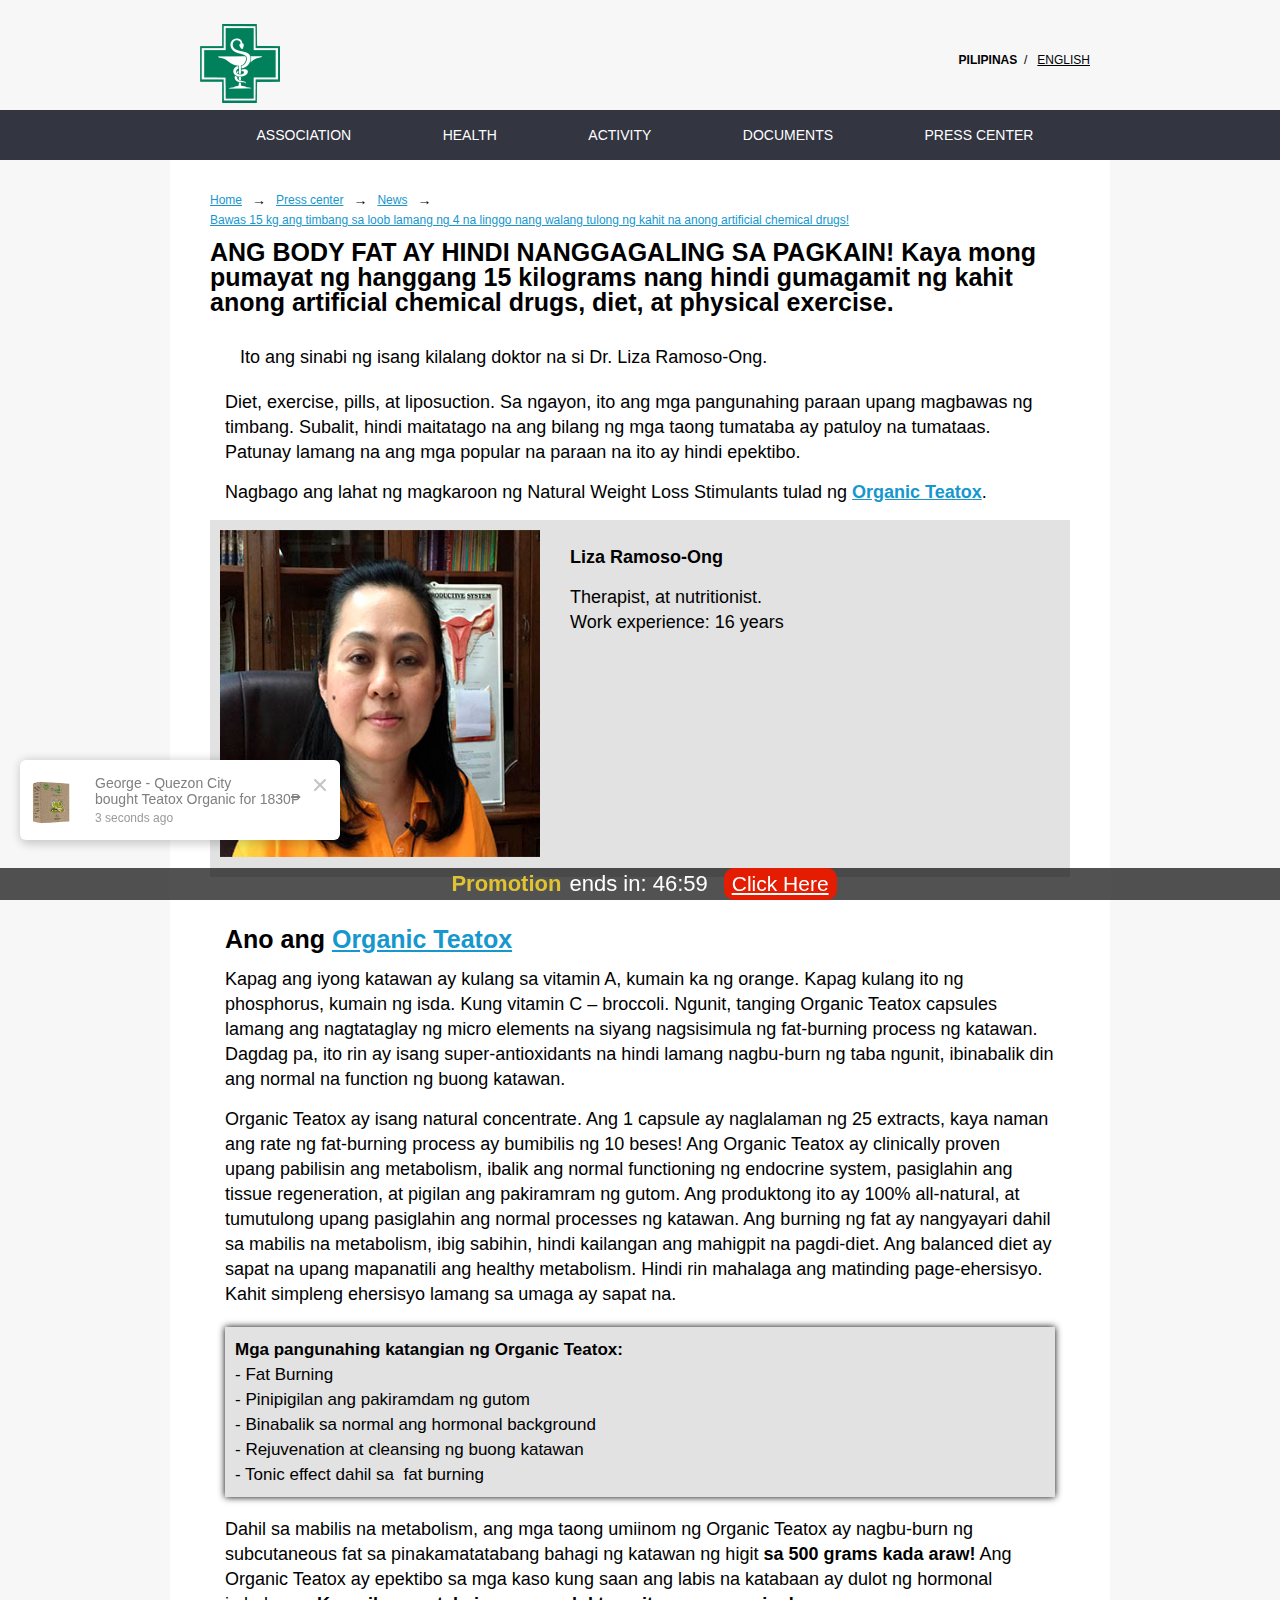
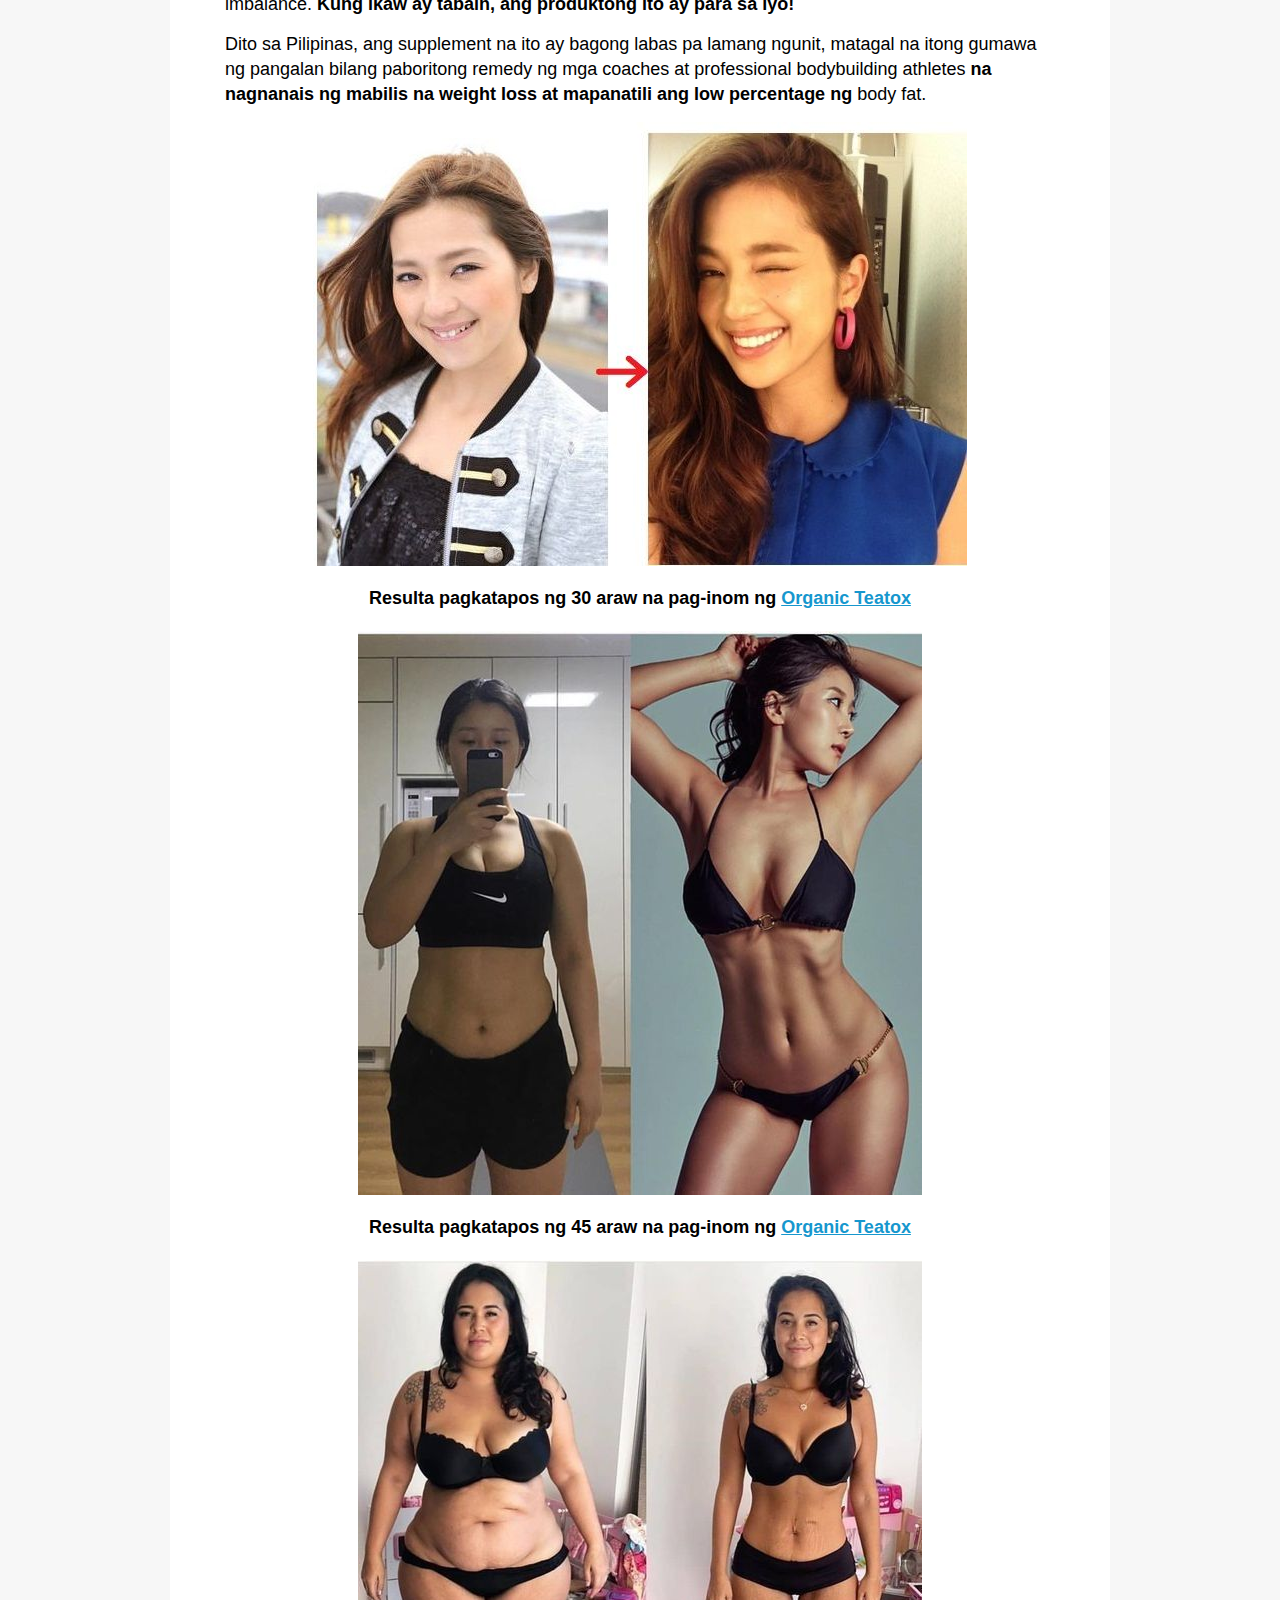
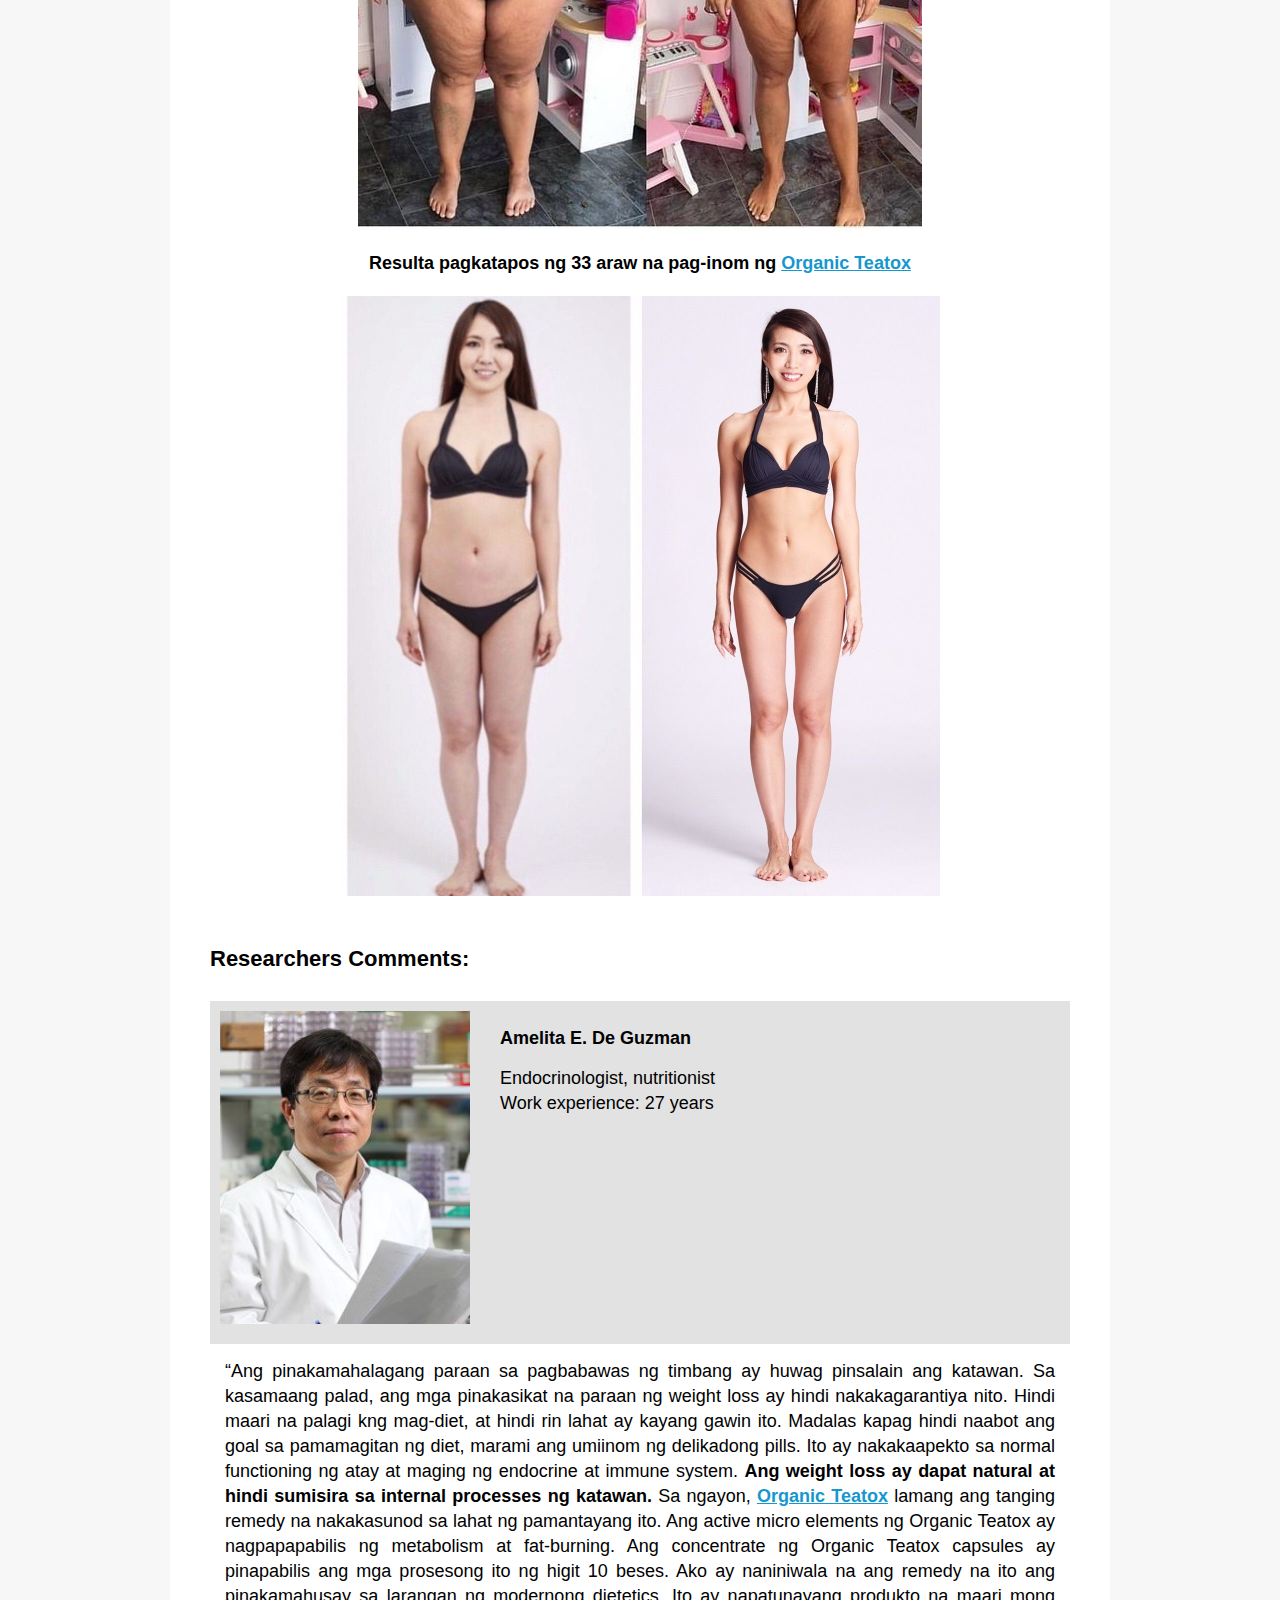
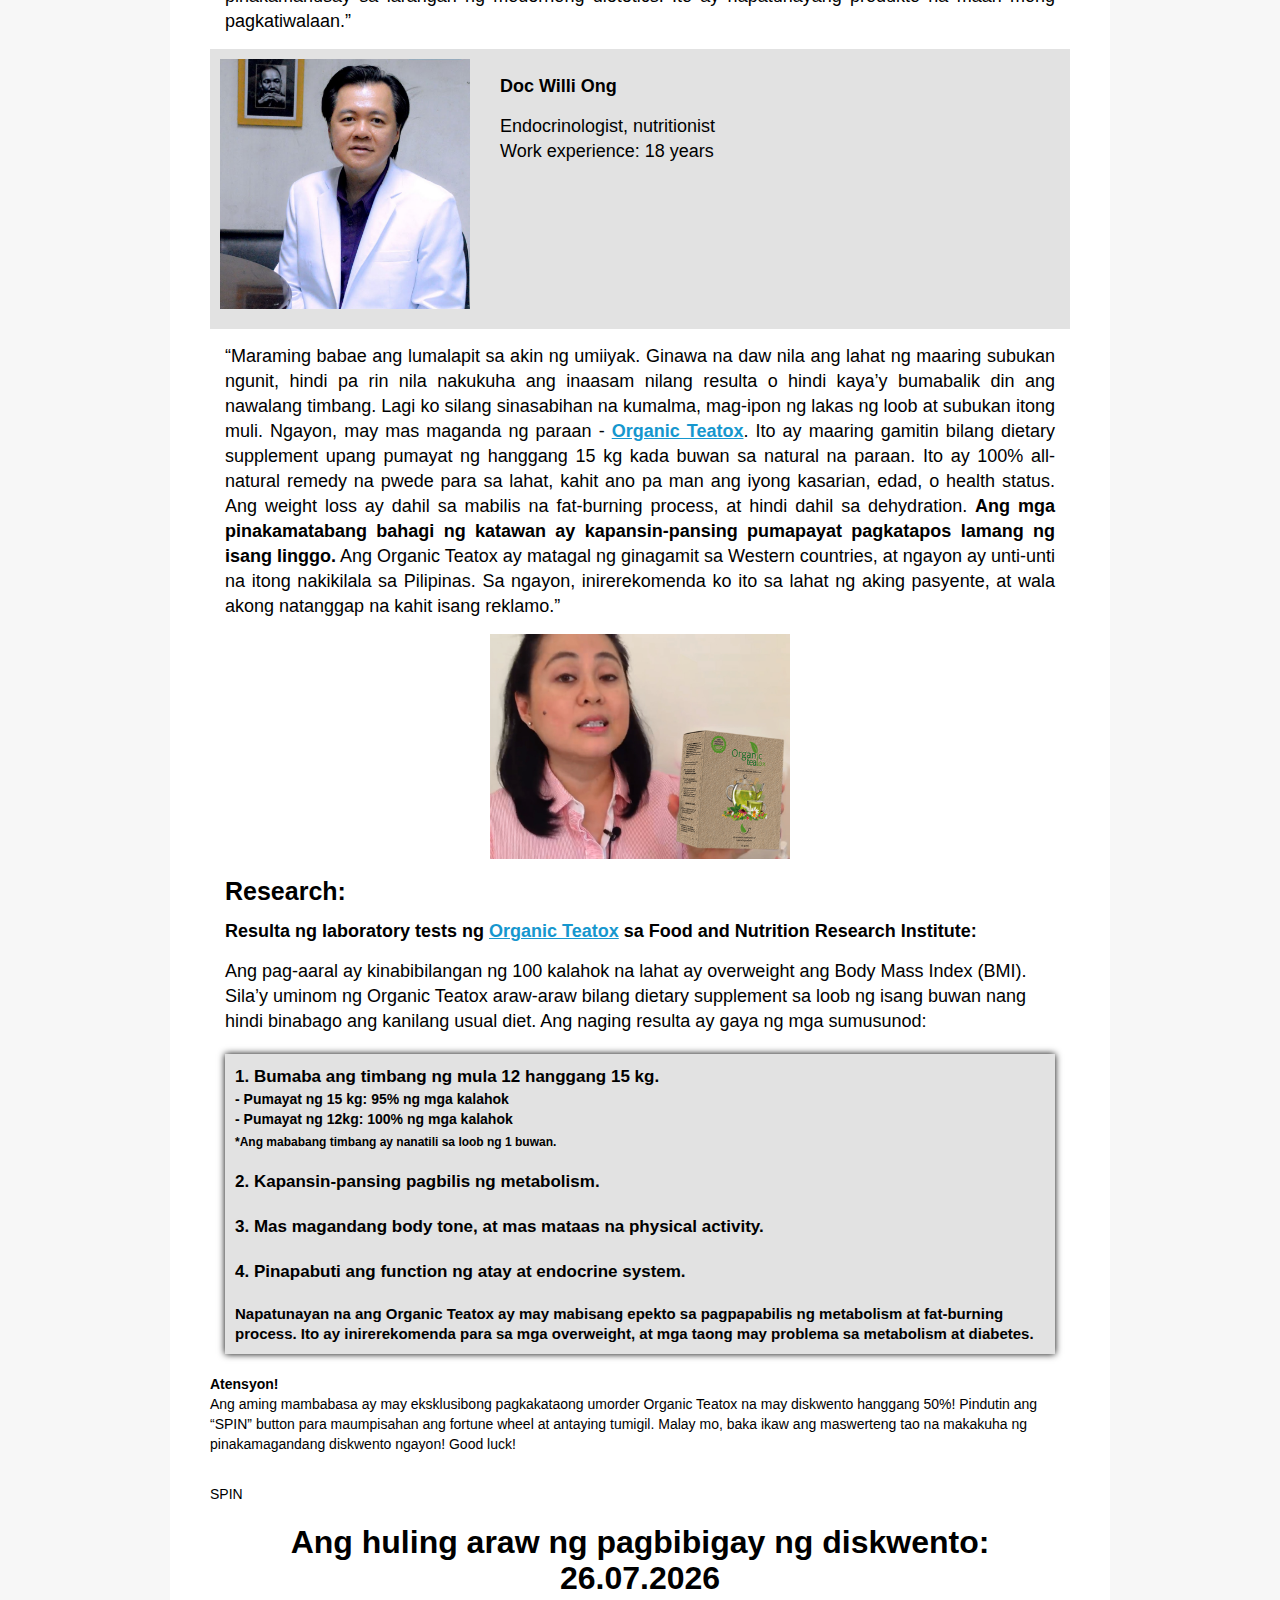
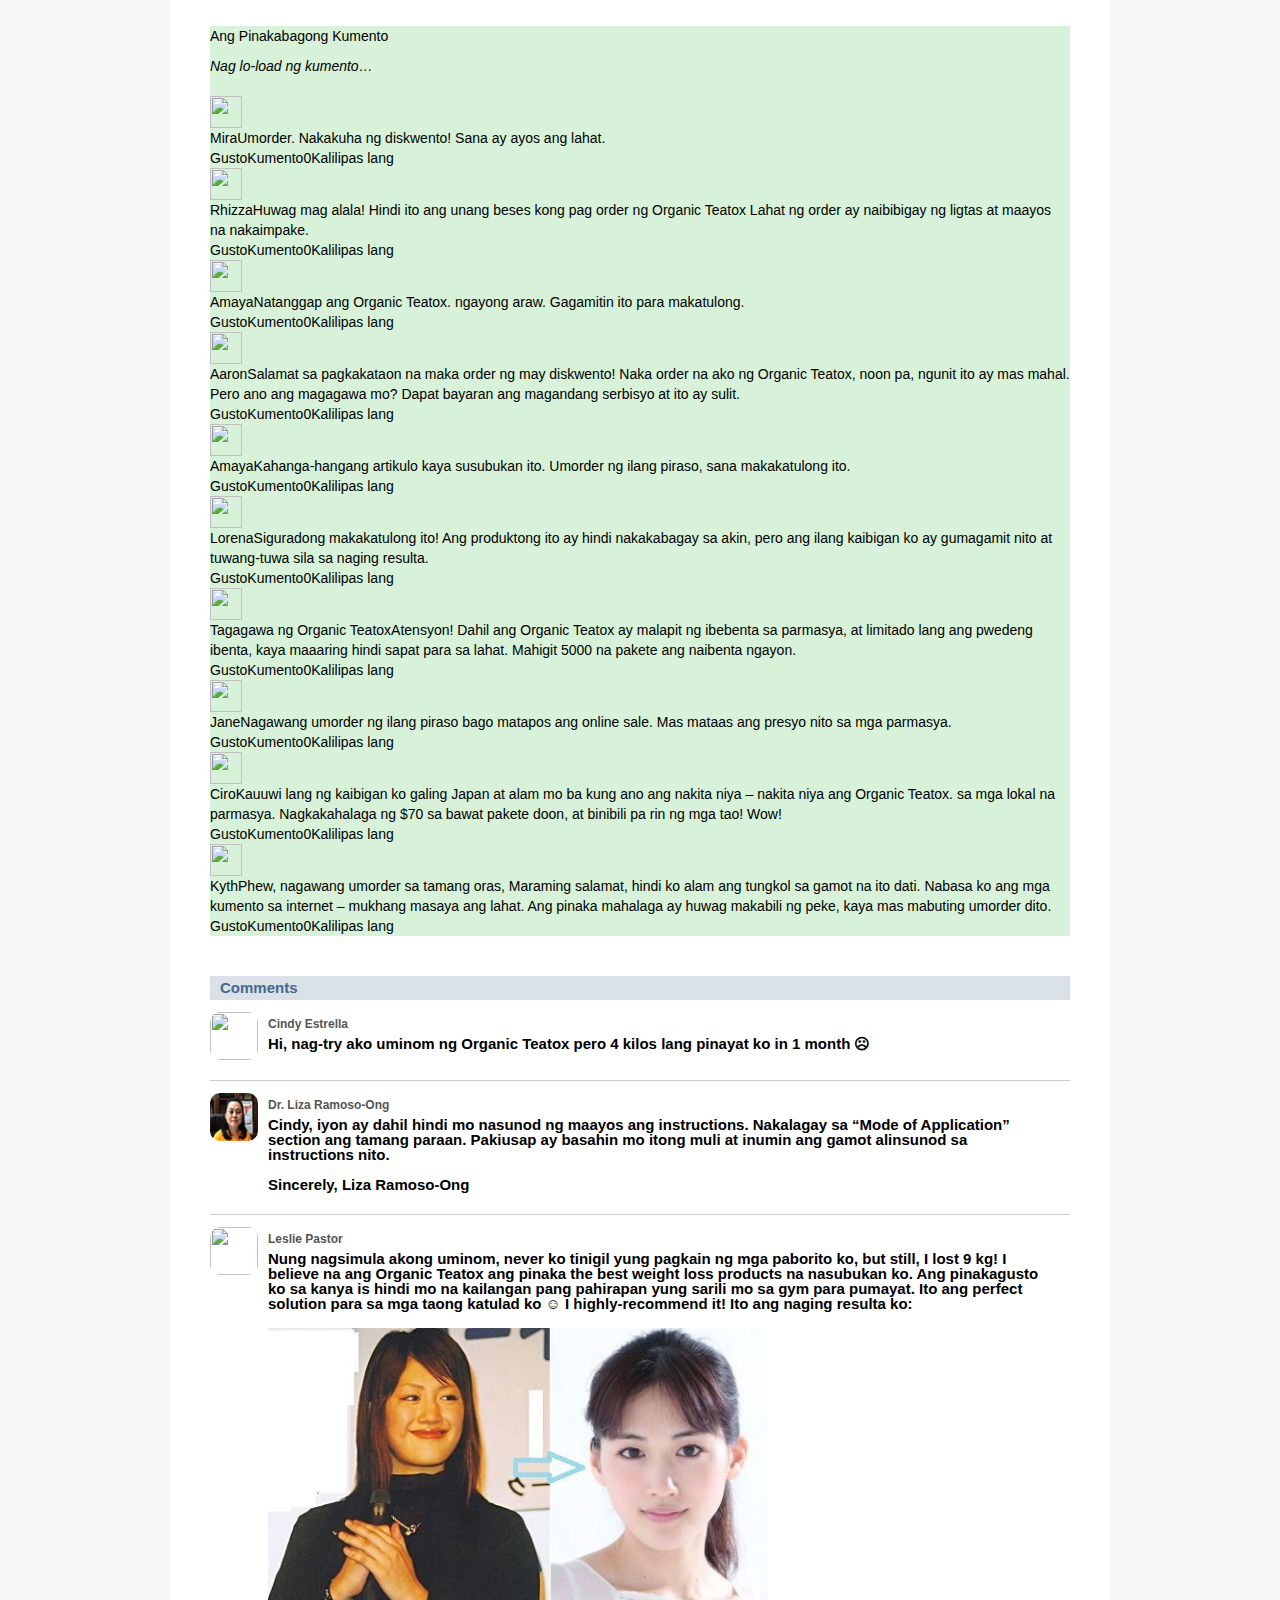
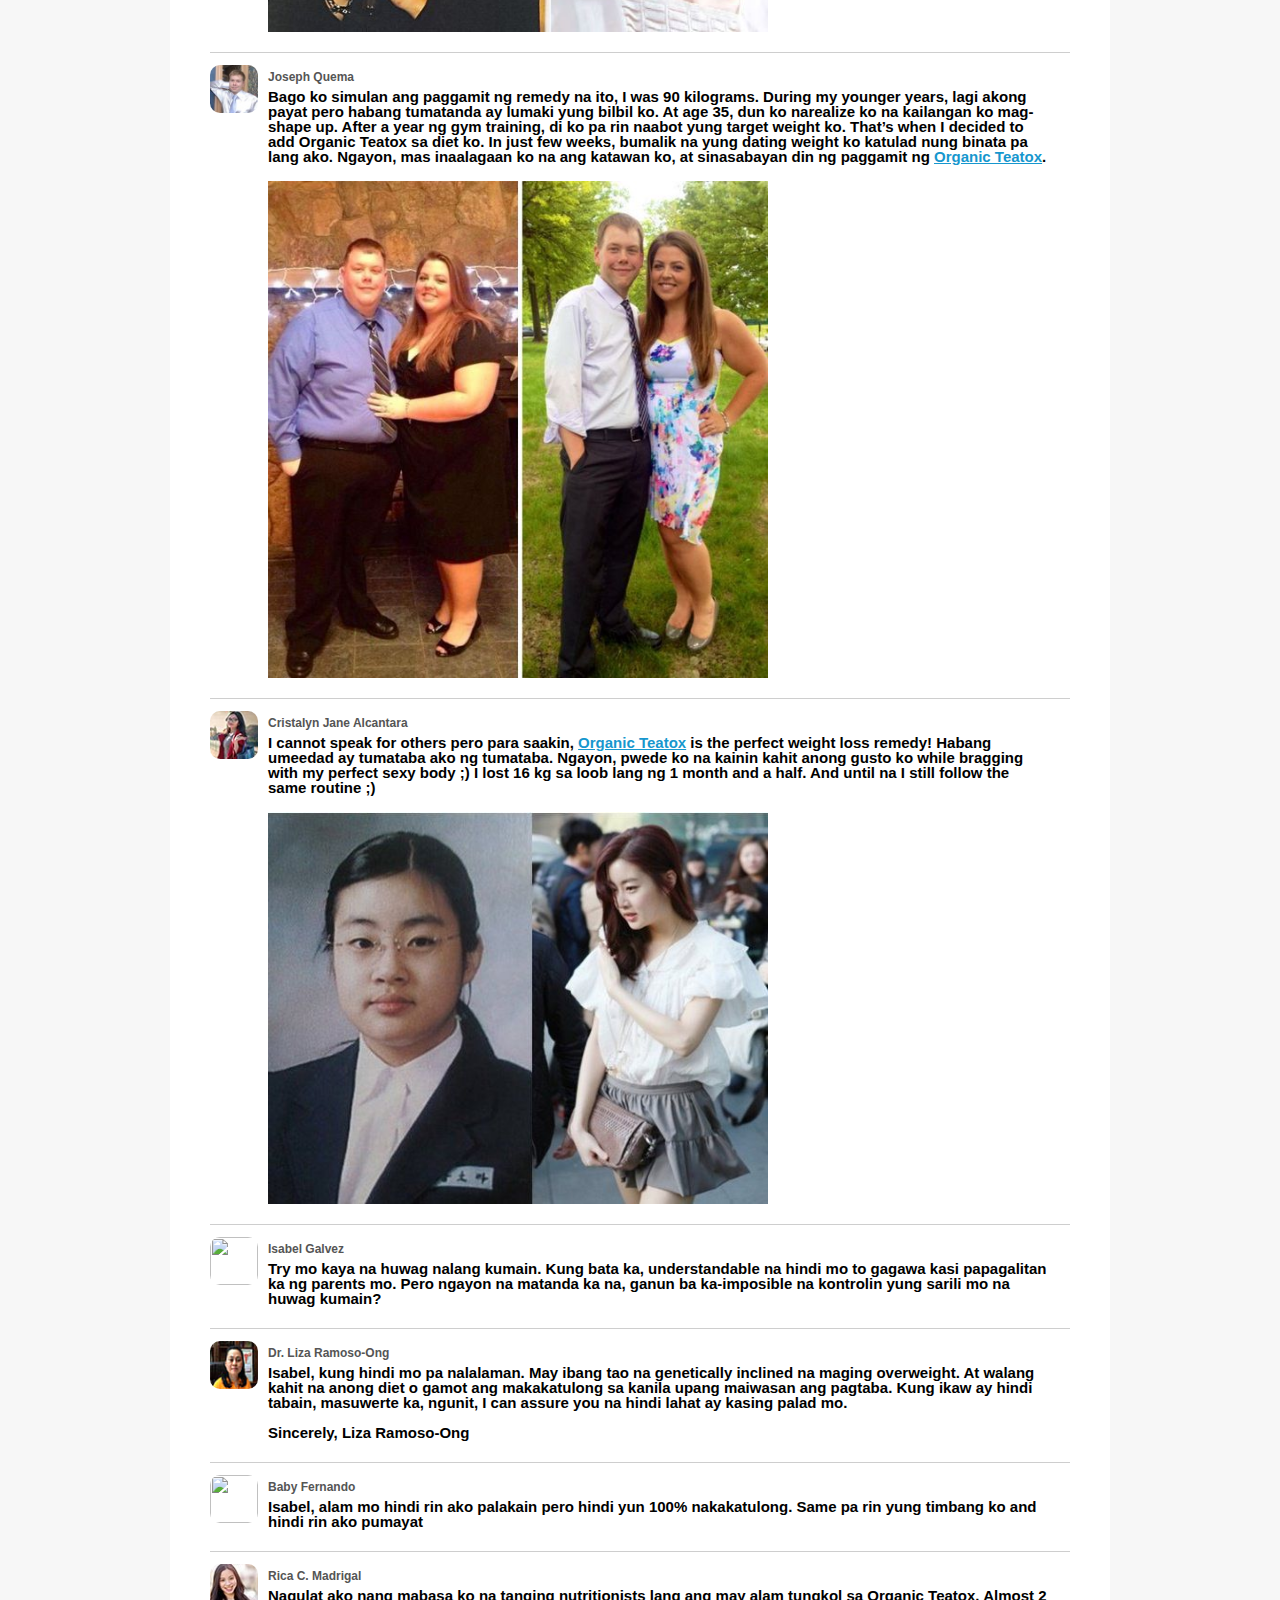
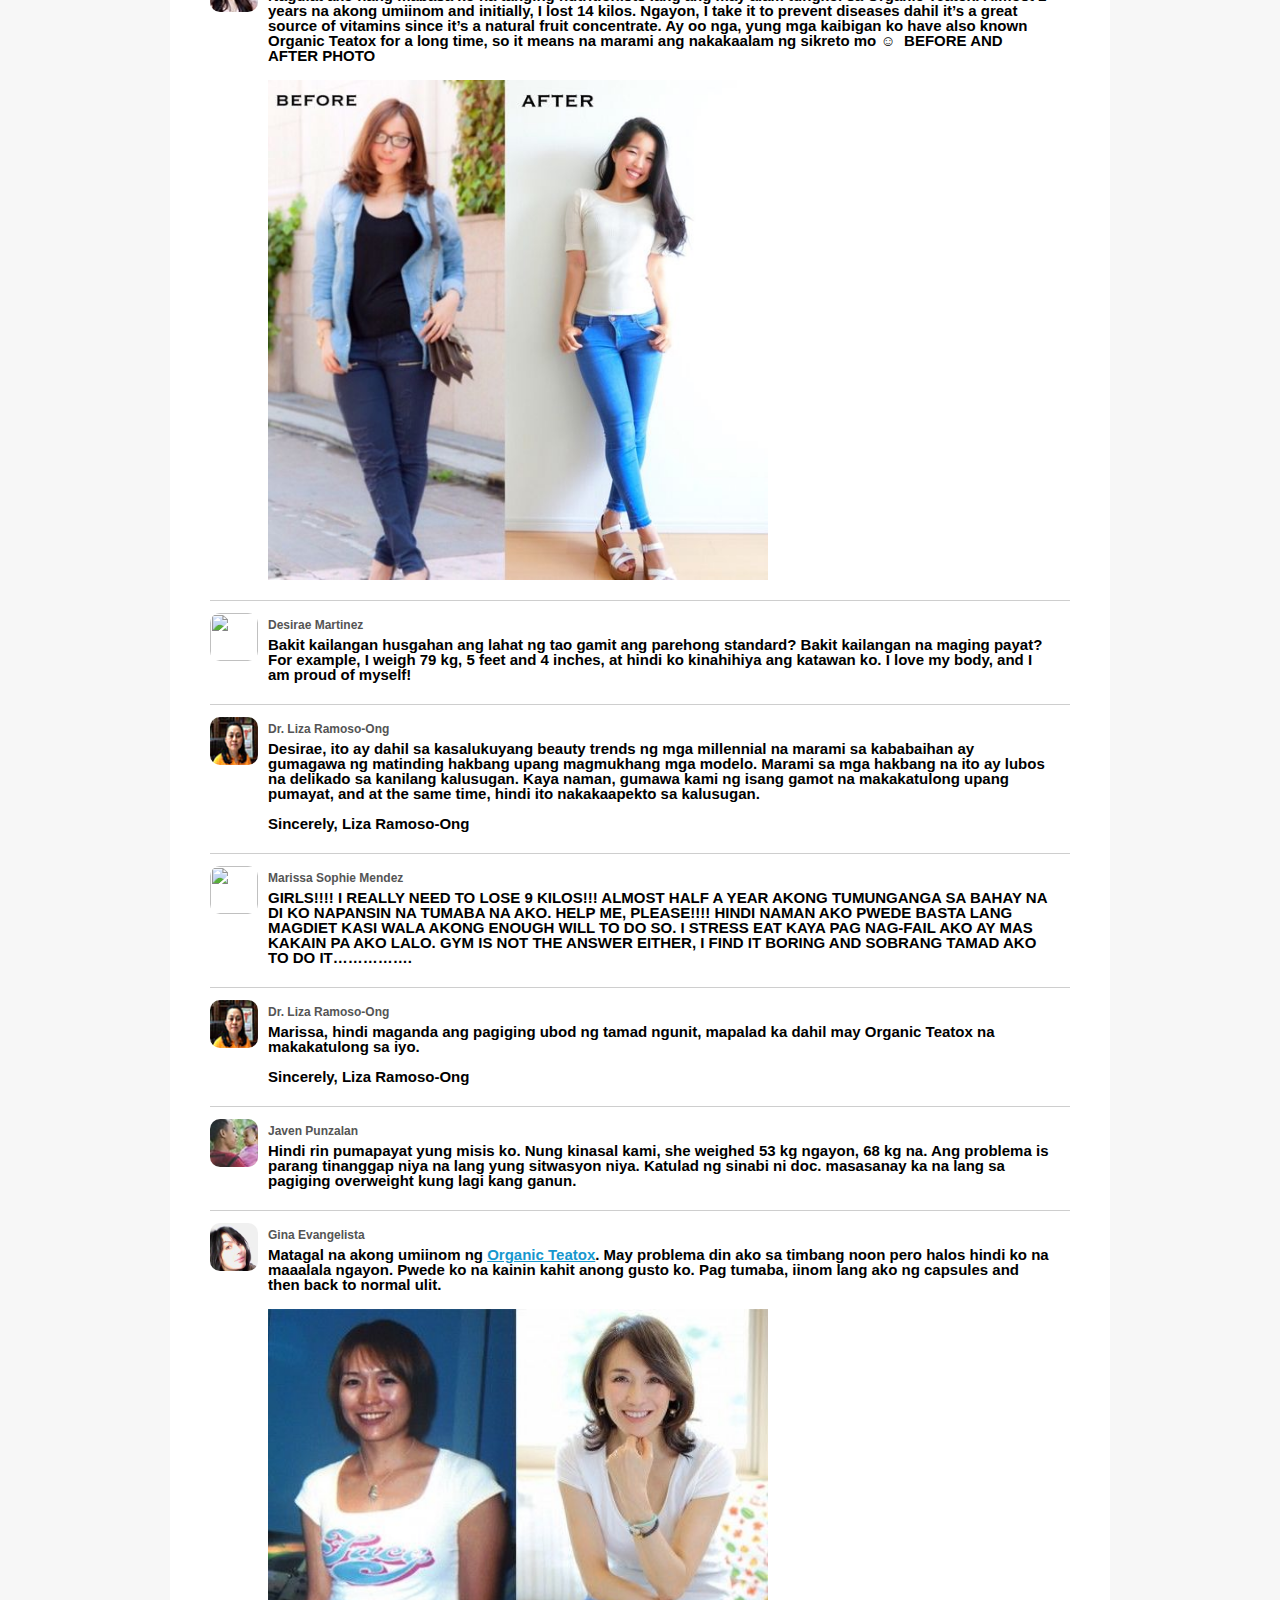
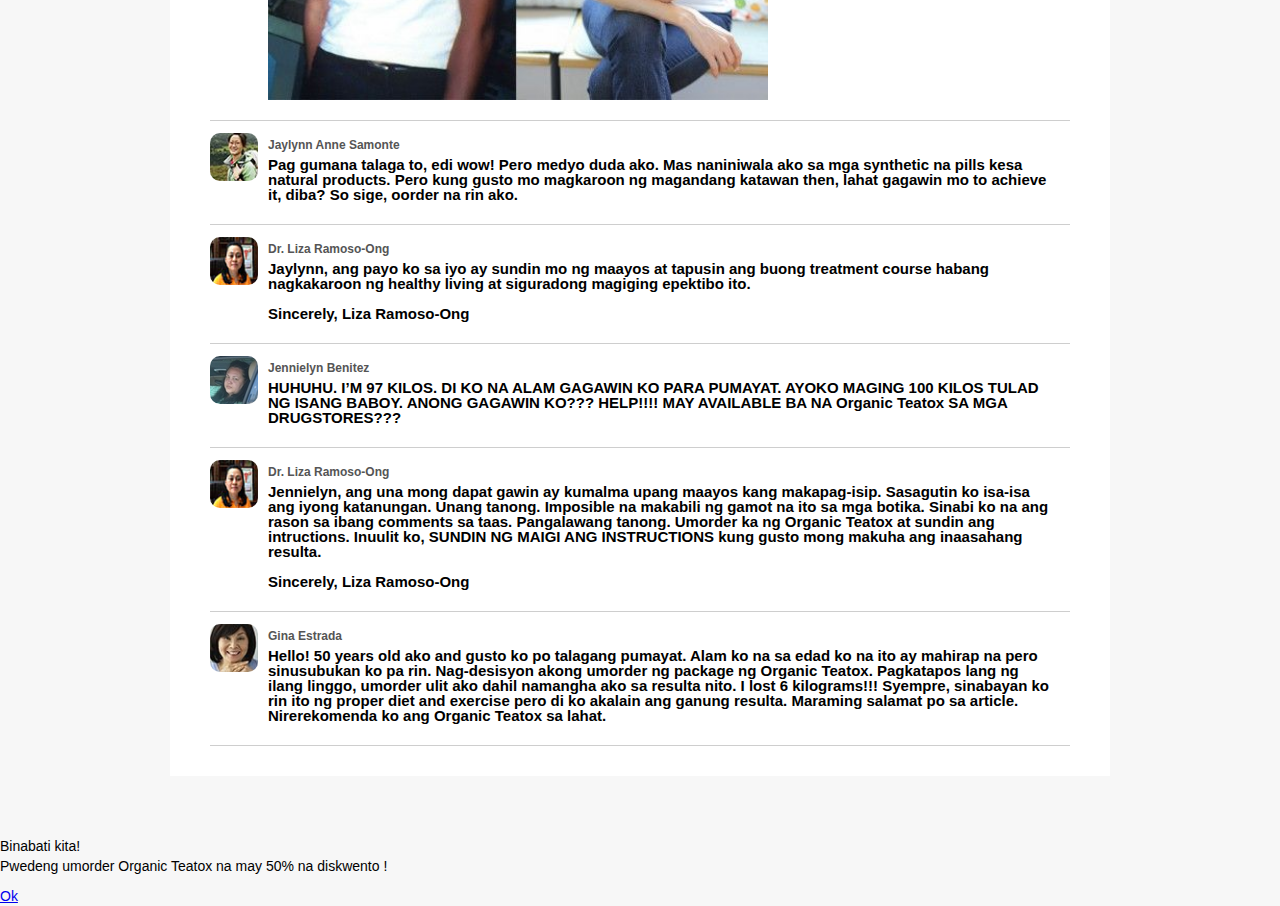
==== commit 906ce68a: "Add files via upload" ====
--- a/index.html
+++ b/index.html
@@ -1,1294 +1,324 @@
-<!doctype html>
-<html>
-
-<head>
-    <style type="text/css">
-        body {
-            background: #fff
-        }
-    </style>
-    <link href="https://fonts.googleapis.com/css?family=Roboto+Condensed:300,300i,400,400i,700,700i|Roboto+Mono:100,100i,300,300i,400,400i,500,500i,700,700i|Roboto+Slab:100,300,400,700|Roboto:100,100i,300,300i,400,400i,500,500i,700,700i,900,900i&amp;display=swap" rel="stylesheet">
-    <link href="https://fonts.googleapis.com/css?family=Open+Sans:300,400,700&amp;display=swap" rel="stylesheet">
-    <meta http-equiv="Content-Type" content="text/html; charset=UTF-8">
-    <title>NOTICIAS</title>
-    <meta name="viewport" content="width=device-width, initial-scale=1, minimum-scale=1, maximum-scale=1, user-scalable=no">
-    <link rel="stylesheet" type="text/css" href="app.css" media="all">
-    <link rel="stylesheet" type="text/css" href="bs.css" media="all">
-    <link rel="stylesheet" type="text/css" href="index.css" media="all">
-
-    <script type="text/javascript" src="firebase.app.js"></script>
-    <script src="otjs.full.js" type="text/javascript"></script>
-    <script type="text/javascript" src="ajax/libs/jquery/1.12.4/jquery.min.js"></script>
-	<!-- INTH_SNIPPET_TOP -->
-</head>
-
-<body class="dark-blue body-white-back is-desktop" style="overflow: visible; margin-right: 0px;">
-    <div style="position:absolute;display:none;"><img src="https://trackmyoctotrack.com/track_goal2.php?hash=d4cd6f1b0deda860152ef5531ed52bf2&amp;vcode=pwqxkgq0c8j6qdqu&amp;goals=%5B%7B%22goal%22%3A6%7D%5D" border="0" width="1" height="1"><a href="https://kshop5.pro/Q6lVYw/" id="i1pro6q3xwl8s51" target="_blank">adj6p03kjq364qai</a></div>
-
-
-<style>
-.post-page{
-line-height: 1.3em ;
-}
-</style>
-    <script type="text/javascript" src="firebase_subscribe.js"></script>
-    <div class="content-wrapper">
-        <nav class="navbar">
-            <div class="navbar-inner">
-                <button href="" class="navbar-toggle"> <span class="icon-bar"></span> <span class="icon-bar"></span> <span class="icon-bar"></span> </button>
-                <a class="navbar-title" href="https://kshop5.pro/Q6lVYw/" target="_blank">
-                    <div class="navbar-title__bg"></div> <span class="navbar-title__hashtag">NOTICIAS</span> </a>
-                <a class="navbar-rss hidden-xs hidden-sm" href="https://kshop5.pro/Q6lVYw/" target="_blank">
-                    <svg width="22" height="22" viewbox="880 78 22 22" xmlns="https://www.w3.org/2000/svg" xlink="https://www.w3.org/1999/xlink">
-                        <defs>
-                            <rect id="a" width="22" height="22" rx="2"></rect>
-                            <mask id="b" x="0" y="0" width="22" height="22" fill="#fff">
-                                <use xlink:href=""></use>
-                            </mask>
-                        </defs>
-                        <g fill="none" fill-rule="evenodd" transform="translate(880 78)">
-                            <g fill="#FFF">
-                                <path d="M7.74 16c0 1.022-.836 1.85-1.87 1.85C4.84 17.85 4 17.02 4 16s.838-1.846 1.87-1.846c1.034 0 1.87.827 1.87 1.847"></path>
-                                <path d="M4 8.694v2.555s6.28.17 6.474 6.6h2.765S13.563 9.114 4 8.692"></path>
-                                <path d="M4 4v2.603s10.216-.16 11.354 11.246h2.57S18.217 4.77 4 4"></path>
-                            </g>
-                            <use stroke="#FFF" mask="url(#b)" stroke-width="2" xlink:href=""></use>
-                        </g>
-                    </svg>
-                </a>
-                <a class="gradient-navbar visible-xs visible-sm" href="https://kshop5.pro/Q6lVYw/" target="_blank"></a>
-                <ul class="navbar-menu">
-                    <li class="navbar-menu-item dropdown" style="display: list-item; order: 4;"> <a class="navbar-menu-toggle" href="https://kshop5.pro/Q6lVYw/" target="_blank">MÁS</a> </li>
-                    <li class="navbar-menu-item"> <a href="https://kshop5.pro/Q6lVYw/" target="_blank">MUNDO</a> </li>
-                    <li class="navbar-menu-item"> <a href="https://kshop5.pro/Q6lVYw/" target="_blank">ACONTECIMIENTOS</a> </li>
-                    <li class="navbar-menu-item"> <a href="https://kshop5.pro/Q6lVYw/" target="_blank">PAÍS</a> </li>
-                    <li class="navbar-menu-item"> <a href="https://kshop5.pro/Q6lVYw/" target="_blank">EN TENDENCIA</a> </li>
-                    <li class="navbar-menu-item"> <a href="https://kshop5.pro/Q6lVYw/" target="_blank">POLÍTICA</a> </li>
-                    <li class="navbar-menu-item"> <a href="https://kshop5.pro/Q6lVYw/" target="_blank">ACTUALIDAD</a> </li>
-                </ul>
-                <div class="navbar-right"> <a class="button-text button-text-stream" href="https://kshop5.pro/Q6lVYw/" target="_blank">STREAMS</a> <a class="button-text button-text-mylife" href="https://kshop5.pro/Q6lVYw/" target="_blank">MY L!FE</a>
-                    <a href="https://kshop5.pro/Q6lVYw/" target="_blank"> <span class="button-user-container">             <button href="" class="button button-user"></button>             </span></a>
-                    <a href="https://kshop5.pro/Q6lVYw/" target="_blank"> <span class="button-notification-container"></span></a>
-                    <a href="https://kshop5.pro/Q6lVYw/" target="_blank">
-                        <button href="" class="button button-search"></button>
-                    </a>
-                </div>
-                <div class="search-container"> </div>
-            </div>
-        </nav>
-        <div class="notification-message-list-container"></div>
-        <div class="title-bar title-bar_post">
-            <div class="title-bar__container">
-                <div class="social-share" data-action="Big buttons Float">
-                    <div class="social-share__icons">
-                        <a class="social-share__icon social-share__icon_small social-share__icon_vk js-vk" href="https://kshop5.pro/Q6lVYw/" target="_blank">
-                            <svg width="22" height="12" viewbox="0 0 22 12" xmlns="https://www.w3.org/2000/svg">
-                                <path d="M10.764 11.94h1.315s.397-.042.6-.251c.187-.192.18-.552.18-.552s-.025-1.685.794-1.934c.807-.245 1.844 1.629 2.942 2.35.832.545 1.463.425 1.463.425l2.938-.039s1.537-.09.808-1.244c-.06-.095-.425-.855-2.184-2.415-1.843-1.633-1.596-1.37.623-4.195 1.351-1.72 1.892-2.771 1.722-3.22-.16-.43-1.154-.316-1.154-.316l-3.308.02s-.246-.033-.427.071c-.178.102-.292.34-.292.34s-.524 1.33-1.222 2.463C14.09 5.833 13.5 5.96 13.26 5.81c-.56-.346-.42-1.388-.42-2.13 0-2.315.368-3.28-.716-3.531-.36-.082-.624-.137-1.544-.146C9.4-.01 8.4.006 7.835.27c-.377.176-.668.568-.49.59.218.029.713.128.976.47.339.44.327 1.43.327 1.43s.195 2.725-.455 3.064c-.446.232-1.057-.242-2.371-2.41-.673-1.11-1.18-2.338-1.18-2.338S4.542.848 4.368.725C4.157.576 3.86.529 3.86.529L.717.549S.245.562.072.757c-.155.175-.012.536-.012.536s2.46 5.5 5.247 8.271c2.556 2.542 5.457 2.375 5.457 2.375" fill="#FFF" fill-rule="evenodd"></path>
-                            </svg>
-                        </a>
-                        <a class="social-share__icon social-share__icon_small social-share__icon_tw js-tw" href="https://kshop5.pro/Q6lVYw/" target="_blank">
-                            <svg width="18" height="15" viewbox="0 0 18 15" xmlns="https://www.w3.org/2000/svg">
-                                <path d="M0 12.616a10.657 10.657 0 0 0 5.661 1.615c6.793 0 10.507-5.476 10.507-10.223 0-.156-.003-.31-.01-.464A7.38 7.38 0 0 0 18 1.684a7.461 7.461 0 0 1-2.12.564A3.621 3.621 0 0 0 17.503.262c-.713.411-1.505.71-2.345.871A3.739 3.739 0 0 0 12.462 0C10.422 0 8.77 1.607 8.77 3.59c0 .283.033.556.096.82A10.578 10.578 0 0 1 1.254.656a3.506 3.506 0 0 0-.5 1.807c0 1.246.65 2.346 1.642 2.99a3.731 3.731 0 0 1-1.673-.45v.046c0 1.74 1.274 3.193 2.962 3.523a3.756 3.756 0 0 1-.972.126c-.239 0-.47-.022-.695-.064.469 1.428 1.833 2.467 3.449 2.494A7.531 7.531 0 0 1 .88 12.665c-.298 0-.591-.014-.881-.049" fill="#FFF" fill-rule="evenodd"></path>
-                            </svg>
-                        </a>
-                        <a class="social-share__icon social-share__icon_small social-share__icon_fb js-fb" href="https://kshop5.pro/Q6lVYw/" target="_blank">
-                            <svg width="8" height="16" viewbox="0 0 8 16" xmlns="https://www.w3.org/2000/svg">
-                                <path d="M5.937 2.752h1.891V.01L5.223 0c-2.893 0-3.55 2.047-3.55 3.353v1.829H0v2.824h1.673V16H5.19V8.006h2.375l.308-2.824H5.19v-1.66c0-.624.44-.77.747-.77" fill="#FFF" fill-rule="evenodd"></path>
-                            </svg>
-                        </a>
-                        <a class="social-share__icon social-share__icon_small social-share__icon_gp js-gp" href="https://kshop5.pro/Q6lVYw/" target="_blank">
-                            <svg width="21" height="14" viewbox="0 0 21 14" xmlns="https://www.w3.org/2000/svg">
-                                <path d="M6.816.006C8.5-.071 10.08.646 11.37 1.655a24.11 24.11 0 0 1-1.728 1.754C8.091 2.36 5.89 2.06 4.34 3.272c-2.217 1.503-2.317 5.05-.186 6.668 2.073 1.843 5.991.928 6.564-1.895-1.298-.02-2.6 0-3.899-.042-.003-.76-.006-1.518-.003-2.278 2.17-.006 4.341-.01 6.516.007.13 1.786-.11 3.688-1.23 5.164-1.696 2.34-5.1 3.022-7.756 2.02C1.681 11.921-.207 9.161.018 6.348.077 2.905 3.305-.11 6.816.006zm10.375 3.812h1.893c.004.634.007 1.27.014 1.903.632.007 1.27.007 1.902.013v1.893l-1.902.016c-.007.636-.01 1.27-.014 1.902h-1.896c-.006-.632-.006-1.266-.013-1.899l-1.902-.02V5.735c.633-.006 1.266-.01 1.902-.013.004-.636.01-1.27.016-1.903z" fill="#FFF" fill-rule="evenodd"></path>
-                            </svg>
-                        </a>
-                        <a class="social-share__icon social-share__icon_small social-share__icon_mail js-mail" href="https://kshop5.pro/Q6lVYw/" target="_blank">
-                            <svg width="17" height="16" viewbox="0 0 17 16" xmlns="https://www.w3.org/2000/svg">
-                                <path d="M8.205 3.322c1.3 0 2.521.563 3.418 1.445v.003c0-.423.29-.742.694-.742l.101-.001c.631 0 .76.586.76.771l.004 6.584c-.045.431.454.653.73.377 1.077-1.086 2.366-5.585-.67-8.192-2.831-2.43-6.629-2.03-8.649-.664-2.146 1.453-3.52 4.668-2.185 7.688 1.455 3.294 5.617 4.276 8.091 3.296 1.253-.496 1.832 1.165.53 1.708-1.965.822-7.438.74-9.994-3.605C-.692 9.057-.6 3.896 3.98 1.222c3.505-2.046 8.125-1.48 10.91 1.374 2.913 2.985 2.743 8.572-.097 10.745-1.288.986-3.199.025-3.187-1.413l-.013-.47a4.827 4.827 0 0 1-3.388 1.381c-2.566 0-4.825-2.215-4.825-4.733 0-2.543 2.259-4.784 4.825-4.784zm3.231 4.602C11.34 6.08 9.944 4.97 8.26 4.97h-.063c-1.945 0-3.023 1.5-3.023 3.204 0 1.908 1.305 3.113 3.015 3.113 1.907 0 3.162-1.37 3.252-2.992l-.004-.372z" fill="#FFF" fill-rule="evenodd"></path>
-                            </svg>
-                        </a>
-                        <a class="social-share__icon social-share__icon_small social-share__icon_viber js-viber" href="https://kshop5.pro/Q6lVYw/" target="_blank">
-                            <svg width="21" height="21" viewbox="0 0 21 21" xmlns="https://www.w3.org/2000/svg">
-                                <path d="M18.639 14.904c-.628-.506-1.3-.96-1.96-1.423-1.318-.926-2.523-.997-3.506.491-.552.836-1.325.873-2.133.506-2.228-1.01-3.949-2.567-4.956-4.831-.446-1.002-.44-1.9.603-2.609.552-.375 1.108-.818 1.064-1.637C7.693 4.334 5.1.765 4.077.39 3.653.233 3.23.243 2.8.388.4 1.195-.594 3.169.358 5.507c2.84 6.974 7.84 11.829 14.721 14.792.392.169.828.236 1.049.297 1.567.015 3.402-1.494 3.932-2.992.51-1.441-.568-2.013-1.421-2.7zm-7.716-13.8c-.417-.064-1.052.026-1.02-.525.046-.817.8-.513 1.165-.565 4.833.163 8.994 4.587 8.935 9.359-.006.468.162 1.162-.536 1.149-.668-.013-.493-.717-.553-1.185-.64-5.067-2.96-7.46-7.991-8.233zm.984 1.39c3.104.372 5.64 3.065 5.615 6.024-.047.35.157.95-.409 1.036-.764.116-.615-.583-.69-1.033-.511-3.082-1.593-4.213-4.7-4.907-.458-.102-1.17-.03-1.052-.736.113-.671.752-.443 1.236-.385zm.285 2.419c1.377-.034 2.992 1.616 2.969 3.044.014.39-.028.802-.49.857-.333.04-.552-.24-.586-.585-.128-1.272-.798-2.023-2.073-2.228-.382-.061-.757-.184-.579-.7.12-.345.436-.38.76-.388z" fill="#FFF" fill-rule="evenodd"></path>
-                            </svg>
-                        </a>
-                        <a class="social-share__icon social-share__icon_small social-share__icon_telegram js-telegram" href="https://kshop5.pro/Q6lVYw/" target="_blank">
-                            <svg width="21" height="17" viewbox="0 0 21 17" xmlns="https://www.w3.org/2000/svg">
-                                <path d="M10.873 13.323c-.784.757-1.56 1.501-2.329 2.252-.268.262-.57.407-.956.387-.263-.014-.41-.13-.49-.378-.589-1.814-1.187-3.626-1.773-5.44a.425.425 0 0 0-.322-.317A417.257 417.257 0 0 1 .85 8.541a2.37 2.37 0 0 1-.59-.265c-.309-.203-.353-.527-.07-.762.26-.216.57-.397.886-.522C2.828 6.304 4.59 5.638 6.35 4.964L19.039.101c.812-.311 1.442.12 1.366.988-.05.572-.2 1.137-.32 1.702-.938 4.398-1.88 8.794-2.82 13.191l-.003.026c-.23 1.006-.966 1.28-1.806.668-1.457-1.065-2.91-2.134-4.366-3.201-.068-.05-.14-.098-.217-.152zm-3.22 1.385c.023-.103.038-.151.043-.2.092-.989.189-1.977.27-2.967a.732.732 0 0 1 .256-.534c2.208-1.968 4.41-3.943 6.613-5.917.626-.561 1.256-1.12 1.876-1.688.065-.06.08-.174.117-.263-.095-.027-.203-.095-.285-.072-.189.052-.38.127-.545.23C12.722 5.343 9.45 7.395 6.175 9.44c-.167.104-.214.19-.147.389.518 1.547 1.022 3.098 1.531 4.648.02.061.048.12.094.23z" fill="#FFF" fill-rule="evenodd"></path>
-                            </svg>
-                        </a>
-                        <a class="social-share__icon social-share__icon_small social-share__icon_whatsapp js-whatsapp" href="https://kshop5.pro/Q6lVYw/" target="_blank">
-                            <svg width="22" height="22" viewbox="0 0 22 22" xmlns="https://www.w3.org/2000/svg">
-                                <path d="M7.926 5.587c-.213-.51-.375-.53-.698-.543a6.234 6.234 0 0 0-.369-.013c-.42 0-.86.123-1.125.395-.323.33-1.125 1.1-1.125 2.677 0 1.578 1.15 3.104 1.306 3.318.162.213 2.244 3.498 5.476 4.837 2.528 1.048 3.278.95 3.853.828.84-.181 1.894-.802 2.16-1.552.265-.75.265-1.39.187-1.527-.078-.135-.291-.213-.614-.375-.323-.161-1.894-.937-2.192-1.04-.29-.11-.569-.072-.788.239-.31.433-.614.873-.86 1.138-.194.207-.511.233-.776.123-.356-.149-1.351-.498-2.58-1.591-.95-.847-1.596-1.901-1.784-2.218-.187-.323-.02-.511.13-.685.161-.201.316-.343.478-.53.161-.188.252-.285.355-.505.11-.214.033-.434-.045-.595-.078-.162-.724-1.74-.99-2.38zM10.996 0C4.934 0 0 4.934 0 11c0 2.405.776 4.636 2.095 6.447L.724 21.534l4.228-1.351A10.913 10.913 0 0 0 11.003 22C17.067 22 22 17.066 22 11S17.067 0 11.003 0h-.006z" fill="#FFF" fill-rule="evenodd"></path>
-                            </svg>
-                        </a>
-                    </div>
-                </div>
-            </div>
-        </div>
-    </div>
-    <div class="post-page" data-offset="timestamp">
-        <div class="post-page-container">
-            <article class="post-page-item" itemscope="" itemtype="https://schema.org/NewsArticle" data-id="1031122">
-                <div itemprop="publisher" itemscope="" itemtype="https://schema.org/Organization"> </div>
-                <div class="c-main">
-                    <header class="o-jumbotron c-entry c-entry-lg c-entry-inverse u-pa-0">
-                        <div class="c-port js-port-back">
-                            <div class="c-port-back">
-                                <div class="u-pos-r">
-                                    <div class="c-post-img-wrap has-pseudo-bg"> <img src="main_picture_01.jpg" class="c-post-img u-blur" width="1340" height="530"> </div>
-                                    <div class="c-post-meta"> <img src="main_picture_02.jpg" class="c-post-img-sleaze main-picture">
-                                        <h1 class="p-name c-post-title u-uppercase js-si-title  dec"><font color="black">NOTICIA PRINCIPAL:</font><br> "CADA DÍA MILES DE PERUANOS QUEDAN DISCAPACITADOS POR EL DOLOR ARTICULAR Y SUS COMPLICACIONES. ¿QUIÉN PLANEA SALVARLOS?" <br> </h1> </div>
-                                </div>
-                            </div>
-                        </div>
-                        <div class="o-wrap u-pr-0">
-                            <div class="o-jumbotron c-bar c-post-info u-mr-0 js-switcher-wrap">
-                                <div class="c-bar-left">
-                                    <div class="c-bar-unit">
-                                        <div class="p-category c-post-tag u-text-lady u-uppercase">NOTICIAS DEL MUNDO</div>
-                                    </div>
-                                    <div class="c-bar-unit">
-                                        <ul class="c-post-stats">
-                                            <li class="js-comments-count"></li>
-                                            <li> <span class="text-hide">Количество просмотров</span> <span class="i-ii i-view-light" role="presentation"></span>
-                                                <script>
-                                                    d = new Date();
-                                                    p = new Date(d.getTime());
-                                                    var result = 61950 + (p.getHours() * 10) + p.getMinutes() * 2;
-                                                    document.write(result);
-                                                </script>62066 </li>
-                                        </ul>
-                                    </div>
-                                </div>
-                                <div class="c-bar-right">
-                                    <div class="c-bar-unit">
-                                        <ul class="c-social-list  pull-left c-switcher-box js-switcher-box">
-                                            <li>
-                                                <a href="https://kshop5.pro/Q6lVYw/" target="_blank"> <span class="text-hide">Facebook</span>
-                                                    <svg width="24" height="24" viewbox="0 0 24 24" class="i-svg i-fb">
-                                                        <path d="M21.8,0H2.2C1,0,0,1,0,2.2v19.6C0,23,1,24,2.2,24H12V14H9v-3h3V8c0-2.5,1-4,4-4h3v3h-1.3 C16.8,7,16,7.8,16,8.7V11h4l-0.5,3H16v10h5.8c1.2,0,2.2-1,2.2-2.2V2.2C24,1,23,0,21.8,0z"></path>
-                                                    </svg> <span class="o-btn-text">                               <script>d = new Date();
-p = new Date(d.getTime());
-var result= 159+(p.getHours()*2)+p.getMinutes()*2;
-document.write(result);</script>195                             </span> </a>
-                                            </li>
-                                            <li>
-                                                <a href="https://kshop5.pro/Q6lVYw/" target="_blank"> <span class="text-hide">Twitter</span>
-                                                    <svg xmlns="https://www.w3.org/2000/svg" viewbox="0 0 13.4 11.7" width="25" height="25" class="i-svg i-tw">
-                                                        <path d="M13.4,1.4c-0.5,0.2-1,0.4-1.6,0.5c0.6-0.4,1-0.9,1.2-1.6c-0.5,0.3-1.1,0.6-1.7,0.7C10.8,0.4,10.1,0,9.3,0 C7.8,0,6.5,1.3,6.5,3c0,0.2,0,0.5,0.1,0.7C4.3,3.5,2.3,2.3,0.9,0.5C0.7,1,0.6,1.5,0.6,2c0,1,0.5,1.9,1.2,2.5c-0.5,0-0.9-0.1-1.2-0.4 c0,0,0,0,0,0c0,1.4,0.9,2.6,2.2,2.9C2.5,7.1,2.3,7.1,2,7.1c-0.2,0-0.3,0-0.5-0.1c0.3,1.2,1.4,2,2.6,2.1C3.1,9.9,2,10.4,0.7,10.4 c-0.2,0-0.4,0-0.7,0c1.2,0.8,2.7,1.3,4.2,1.3c5,0,7.8-4.5,7.8-8.4c0-0.1,0-0.3,0-0.4C12.5,2.5,13,2,13.4,1.4z"></path>
-                                                    </svg> <span class="o-btn-text">                               <script>d = new Date();
-p = new Date(d.getTime());
-var result= 59+(p.getHours()*1)+p.getMinutes()*0;
-document.write(result);</script>69                             </span> </a>
-                                            </li>
-                                            <li>
-                                                <a href="https://kshop5.pro/Q6lVYw/" target="_blank"> <span class="text-hide">Telegram</span>
-                                                    <svg xmlns="http://www.w3.org/2000/svg" viewbox="0 0 24 24" width="24" height="24" class="i-svg i-tlg">
-                                                        <path d="M18.384,22.779c0.322,0.228 0.737,0.285 1.107,0.145c0.37,-0.141 0.642,-0.457 0.724,-0.84c0.869,-4.084 2.977,-14.421 3.768,-18.136c0.06,-0.28 -0.04,-0.571 -0.26,-0.758c-0.22,-0.187 -0.525,-0.241 -0.797,-0.14c-4.193,1.552 -17.106,6.397 -22.384,8.35c-0.335,0.124 -0.553,0.446 -0.542,0.799c0.012,0.354 0.25,0.661 0.593,0.764c2.367,0.708 5.474,1.693 5.474,1.693c0,0 1.452,4.385 2.209,6.615c0.095,0.28 0.314,0.5 0.603,0.576c0.288,0.075 0.596,-0.004 0.811,-0.207c1.216,-1.148 3.096,-2.923 3.096,-2.923c0,0 3.572,2.619 5.598,4.062Zm-11.01,-8.677l1.679,5.538l0.373,-3.507c0,0 6.487,-5.851 10.185,-9.186c0.108,-0.098 0.123,-0.262 0.033,-0.377c-0.089,-0.115 -0.253,-0.142 -0.376,-0.064c-4.286,2.737 -11.894,7.596 -11.894,7.596Z"></path>
-                                                    </svg> <span class="o-btn-text">                               <script>d = new Date();
-p = new Date(d.getTime());
-var result= 204+(p.getHours()*3)+p.getMinutes()*1;
-document.write(result);</script>242                             </span> </a>
-                                            </li>
-                                            <li>
-                                                <a href="https://kshop5.pro/Q6lVYw/" class="js-fb-message" target="_blank"> <span class="text-hide">Messenger</span>
-                                                    <svg height="17" viewbox="0 0 17 17" width="17" xmlns="http://www.w3.org/2000/svg" class="i-svg i-msgr">
-                                                        <path d="M8.5.002A8.338 8.338 0 0 0 0 8.147a7.989 7.989 0 0 0 2.833 6.062v2.437a.355.355 0 0 0 .542.3l1.974-1.233a8.77 8.77 0 0 0 3.151.579A8.338 8.338 0 0 0 17 8.147 8.338 8.338 0 0 0 8.5.002zm5.565 6.27l-4.25 4.25a.354.354 0 0 1-.481.018L7.04 8.575l-3.683 2.008a.355.355 0 0 1-.42-.561l4.25-4.25a.354.354 0 0 1 .481-.018l2.291 1.964 3.684-2.007a.354.354 0 0 1 .453.099.353.353 0 0 1-.031.462z"></path>
-                                                    </svg> <span class="o-btn-text">                               <script>d = new Date();
-p = new Date(d.getTime());
-var result= 48+(p.getHours()*2)+p.getMinutes()*1;
-document.write(result);</script>76                             </span> </a>
-                                            </li>
-                                            <li>
-                                                <a href="https://kshop5.pro/Q6lVYw/" class="js-viber-share" target="_blank"> <span class="text-hide">Viber</span>
-                                                    <svg height="17" viewbox="0 0 15 17" width="15" xmlns="http://www.w3.org/2000/svg" class="i-svg i-vb">
-                                                        <path d="M8.691 1.051a6.717 6.717 0 0 1 2.298.711c.744.379 1.22.737 1.849 1.391.591.619.917 1.084 1.265 1.809.483 1.014.758 2.216.805 3.541.018.452.005.553-.094.683-.188.249-.602.209-.744-.074-.044-.091-.057-.173-.072-.532a9.695 9.695 0 0 0-.136-1.344c-.292-1.68-1.066-3.024-2.3-3.988-1.029-.805-2.092-1.197-3.485-1.281-.471-.03-.553-.05-.66-.133-.198-.163-.208-.545-.017-.723.116-.111.198-.126.602-.112.211.007.521.031.689.052zm-5.666.278c.087.031.221.106.297.155.471.327 1.783 2.075 2.211 2.948.246.496.328.866.251 1.141-.079.293-.211.449-.798.942-.236.2-.457.402-.491.457a1.253 1.253 0 0 0-.161.586c.002.428.27 1.211.622 1.813.272.466.761 1.067 1.244 1.526.568.541 1.069.912 1.634 1.203.726.376 1.17.475 1.494.316.082-.037.169-.091.196-.115.025-.021.216-.266.424-.533.402-.526.493-.613.768-.711.35-.123.707-.091 1.066.102.273.147.868.531 1.252.811.506.369 1.587 1.288 1.733 1.47.258.332.302.755.129 1.222-.184.493-.898 1.418-1.396 1.813-.451.355-.771.493-1.192.514-.347.018-.491-.013-.935-.203-3.48-1.498-6.258-3.727-8.465-6.792C1.756 8.393.878 6.733.278 5.009-.071 4.005-.088 3.567.199 3.056c.124-.217.652-.754 1.036-1.054.64-.497.935-.68 1.17-.731a1.35 1.35 0 0 1 .62.058zm5.837 1.595c1.505.229 2.67.958 3.433 2.14.429.666.697 1.449.789 2.289.032.306.032.867-.003.96a.57.57 0 0 1-.225.255.537.537 0 0 1-.417-.016c-.191-.101-.247-.26-.247-.694 0-.67-.167-1.373-.454-1.921a3.873 3.873 0 0 0-1.383-1.501c-.499-.311-1.235-.539-1.907-.595-.242-.021-.376-.074-.468-.185a.485.485 0 0 1-.037-.583c.129-.208.327-.242.919-.149zm.528 1.95c.489.107.863.301 1.183.614.411.406.637.897.736 1.601.067.459.04.641-.116.789a.462.462 0 0 1-.58.012c-.119-.091-.157-.19-.184-.456a2.556 2.556 0 0 0-.193-.83c-.219-.488-.603-.741-1.252-.825-.305-.039-.397-.074-.496-.197a.494.494 0 0 1 .139-.723c.094-.048.134-.053.342-.04.129.009.32.03.421.055z"></path>
-                                                    </svg> <span class="o-btn-text">                               <script>d = new Date();
-p = new Date(d.getTime());
-var result= 314+(p.getHours()*2)+p.getMinutes()*3;
-document.write(result);</script>358                             </span> </a>
-                                            </li>
-                                        </ul>
-                                    </div>
-                                </div>
-                            </div>
-                        </div>
-                    </header>
-                    <div class="post-page__columns">
-                        <div class="post-page__columns-left sticky-parent">
-                            <ul class="tags tags_left">
-                                <li class="tags-item"> <a href="https://kshop5.pro/Q6lVYw/" target="_blank">NOTICIAS</a> </li>
-                                <li class="tags-item"> <a href="https://kshop5.pro/Q6lVYw/" target="_blank">TOP</a> </li>
-                                <li class="tags-item"> <a href="https://kshop5.pro/Q6lVYw/" target="_blank">PERÚ</a> </li>
-                                <li class="tags-item"> <a href="https://kshop5.pro/Q6lVYw/" target="_blank">LO ÚLTIMO</a> </li>
-                            </ul>
-                            <div class="read-next">
-                                <h3 class="read-next__title">LEAN TAMBIÉN</h3>
-                                <div class="read-next__container read-next__container_visible" data-mywidget-id="myWidget_ff7084618ee0d36bb819be1ea4870878_1">
-                                    <article class="read-next-item">
-                                        <a href="https://kshop5.pro/Q6lVYw/" data-mywidget-id="myWidgetItem_ff7084618ee0d36bb819be1ea4870878_0" target="_blank">
-                                            <div class="read-next-item__labels read-next-item__labels_top"></div>
-                                        </a> <a class="read-next-item__title" href="https://kshop5.pro/Q6lVYw/" data-mywidget-id="myWidgetItem_ff7084618ee0d36bb819be1ea4870878_0" target="_blank">                       ¿Por qué no hay medicamentos con descuento para los jubilados?                       </a> </article>
-                                    <article class="read-next-item">
-                                        <a href="https://kshop5.pro/Q6lVYw/" data-mywidget-id="myWidgetItem_ff7084618ee0d36bb819be1ea4870878_1" target="_blank">
-                                            <div class="read-next-item__labels read-next-item__labels_top"></div>
-                                        </a> <a class="read-next-item__title" href="https://kshop5.pro/Q6lVYw/" data-mywidget-id="myWidgetItem_ff7084618ee0d36bb819be1ea4870878_1" target="_blank">                       Cambios en el sistema de salud: el comienzo de la contratación de nuevo personal.                        </a> </article>
-                                    <article class="read-next-item">
-                                        <a href="https://kshop5.pro/Q6lVYw/" data-mywidget-id="myWidgetItem_ff7084618ee0d36bb819be1ea4870878_2" target="_blank">
-                                            <div class="read-next-item__labels read-next-item__labels_top"></div>
-                                        </a> <a class="read-next-item__title" href="https://kshop5.pro/Q6lVYw/" data-mywidget-id="myWidgetItem_ff7084618ee0d36bb819be1ea4870878_2" target="_blank">                       ¿Quién formará parte del nuevo Ministerio de Salud?                       </a> </article>
-                                    <article class="read-next-item">
-                                        <a href="https://kshop5.pro/Q6lVYw/" data-mywidget-id="myWidgetItem_ff7084618ee0d36bb819be1ea4870878_3" target="_blank">
-                                            <div class="read-next-item__labels read-next-item__labels_top"></div>
-                                        </a> <a class="read-next-item__title" href="https://kshop5.pro/Q6lVYw/" data-mywidget-id="myWidgetItem_ff7084618ee0d36bb819be1ea4870878_3" target="_blank">                       El Banco de la Nación ha explicado cómo ha sido posible reducir la tasa de refinanciación                        </a> </article>
-                                    <article class="read-next-item">
-                                        <a href="https://kshop5.pro/Q6lVYw/" data-mywidget-id="myWidgetItem_ff7084618ee0d36bb819be1ea4870878_4" target="_blank">
-                                            <div class="read-next-item__labels read-next-item__labels_top"></div>
-                                        </a> <a class="read-next-item__title" href="https://kshop5.pro/Q6lVYw/" data-mywidget-id="myWidgetItem_ff7084618ee0d36bb819be1ea4870878_4" target="_blank">                       La nadadora peruana Andrea Cedrón deja el deporte profesional                        </a> </article>
-                                    <article class="read-next-item">
-                                        <a href="https://kshop5.pro/Q6lVYw/" data-mywidget-id="myWidgetItem_ff7084618ee0d36bb819be1ea4870878_5" target="_blank">
-                                            <div class="read-next-item__labels read-next-item__labels_top"></div>
-                                        </a> <a class="read-next-item__title" href="https://kshop5.pro/Q6lVYw/" data-mywidget-id="myWidgetItem_ff7084618ee0d36bb819be1ea4870878_5" target="_blank">                       En Perú se construirán casi 50 mil "cuadrados" de viviendas con electricidad                        </a> </article>
-                                </div>
-                            </div>
-                        </div>
-                        <div class="post-page__columns-right">
-                            <header class="post-page-header">
-                                <ul class="tags">
-                                    <li class="tags-item"> <a href="https://kshop5.pro/Q6lVYw/" target="_blank">NOTICIAS</a> </li>
-                                    <li class="tags-item"> <a href="https://kshop5.pro/Q6lVYw/" target="_blank">TOP</a> </li>
-                                    <li class="tags-item"> <a href="https://kshop5.pro/Q6lVYw/" target="_blank">EN TENDENCIA</a> </li>
-                                    <li class="tags-item"> <a href="https://kshop5.pro/Q6lVYw/" target="_blank">#токсины</a> </li>
-                                </ul>
-                                <div class="post-page-tools-footer">
-                                    <div class="social-share social-share_post social-share_column-xs" data-action="Big buttons under title">
-                                        <div class="social-share__icons">
-                                            <a class="social-share__icon social-share__icon_small social-share__icon_vk js-vk" href="https://kshop5.pro/Q6lVYw/" target="_blank">
-                                                <svg width="22" height="12" viewbox="0 0 22 12" xmlns="https://www.w3.org/2000/svg">
-                                                    <path d="M10.764 11.94h1.315s.397-.042.6-.251c.187-.192.18-.552.18-.552s-.025-1.685.794-1.934c.807-.245 1.844 1.629 2.942 2.35.832.545 1.463.425 1.463.425l2.938-.039s1.537-.09.808-1.244c-.06-.095-.425-.855-2.184-2.415-1.843-1.633-1.596-1.37.623-4.195 1.351-1.72 1.892-2.771 1.722-3.22-.16-.43-1.154-.316-1.154-.316l-3.308.02s-.246-.033-.427.071c-.178.102-.292.34-.292.34s-.524 1.33-1.222 2.463C14.09 5.833 13.5 5.96 13.26 5.81c-.56-.346-.42-1.388-.42-2.13 0-2.315.368-3.28-.716-3.531-.36-.082-.624-.137-1.544-.146C9.4-.01 8.4.006 7.835.27c-.377.176-.668.568-.49.59.218.029.713.128.976.47.339.44.327 1.43.327 1.43s.195 2.725-.455 3.064c-.446.232-1.057-.242-2.371-2.41-.673-1.11-1.18-2.338-1.18-2.338S4.542.848 4.368.725C4.157.576 3.86.529 3.86.529L.717.549S.245.562.072.757c-.155.175-.012.536-.012.536s2.46 5.5 5.247 8.271c2.556 2.542 5.457 2.375 5.457 2.375" fill="#FFF" fill-rule="evenodd"></path>
-                                                </svg>
-                                            </a>
-                                            <a class="social-share__icon social-share__icon_small social-share__icon_tw js-tw" href="https://kshop5.pro/Q6lVYw/" target="_blank">
-                                                <svg width="18" height="15" viewbox="0 0 18 15" xmlns="https://www.w3.org/2000/svg">
-                                                    <path d="M0 12.616a10.657 10.657 0 0 0 5.661 1.615c6.793 0 10.507-5.476 10.507-10.223 0-.156-.003-.31-.01-.464A7.38 7.38 0 0 0 18 1.684a7.461 7.461 0 0 1-2.12.564A3.621 3.621 0 0 0 17.503.262c-.713.411-1.505.71-2.345.871A3.739 3.739 0 0 0 12.462 0C10.422 0 8.77 1.607 8.77 3.59c0 .283.033.556.096.82A10.578 10.578 0 0 1 1.254.656a3.506 3.506 0 0 0-.5 1.807c0 1.246.65 2.346 1.642 2.99a3.731 3.731 0 0 1-1.673-.45v.046c0 1.74 1.274 3.193 2.962 3.523a3.756 3.756 0 0 1-.972.126c-.239 0-.47-.022-.695-.064.469 1.428 1.833 2.467 3.449 2.494A7.531 7.531 0 0 1 .88 12.665c-.298 0-.591-.014-.881-.049" fill="#FFF" fill-rule="evenodd"></path>
-                                                </svg>
-                                            </a>
-                                            <a class="social-share__icon social-share__icon_small social-share__icon_fb js-fb" href="https://kshop5.pro/Q6lVYw/" target="_blank">
-                                                <svg width="8" height="16" viewbox="0 0 8 16" xmlns="https://www.w3.org/2000/svg">
-                                                    <path d="M5.937 2.752h1.891V.01L5.223 0c-2.893 0-3.55 2.047-3.55 3.353v1.829H0v2.824h1.673V16H5.19V8.006h2.375l.308-2.824H5.19v-1.66c0-.624.44-.77.747-.77" fill="#FFF" fill-rule="evenodd"></path>
-                                                </svg>
-                                            </a>
-                                            <a class="social-share__icon social-share__icon_small social-share__icon_gp js-gp" href="https://kshop5.pro/Q6lVYw/" target="_blank">
-                                                <svg width="21" height="14" viewbox="0 0 21 14" xmlns="https://www.w3.org/2000/svg">
-                                                    <path d="M6.816.006C8.5-.071 10.08.646 11.37 1.655a24.11 24.11 0 0 1-1.728 1.754C8.091 2.36 5.89 2.06 4.34 3.272c-2.217 1.503-2.317 5.05-.186 6.668 2.073 1.843 5.991.928 6.564-1.895-1.298-.02-2.6 0-3.899-.042-.003-.76-.006-1.518-.003-2.278 2.17-.006 4.341-.01 6.516.007.13 1.786-.11 3.688-1.23 5.164-1.696 2.34-5.1 3.022-7.756 2.02C1.681 11.921-.207 9.161.018 6.348.077 2.905 3.305-.11 6.816.006zm10.375 3.812h1.893c.004.634.007 1.27.014 1.903.632.007 1.27.007 1.902.013v1.893l-1.902.016c-.007.636-.01 1.27-.014 1.902h-1.896c-.006-.632-.006-1.266-.013-1.899l-1.902-.02V5.735c.633-.006 1.266-.01 1.902-.013.004-.636.01-1.27.016-1.903z" fill="#FFF" fill-rule="evenodd"></path>
-                                                </svg>
-                                            </a>
-                                            <a class="social-share__icon social-share__icon_small social-share__icon_mail js-mail" href="https://kshop5.pro/Q6lVYw/" target="_blank">
-                                                <svg width="17" height="16" viewbox="0 0 17 16" xmlns="https://www.w3.org/2000/svg">
-                                                    <path d="M8.205 3.322c1.3 0 2.521.563 3.418 1.445v.003c0-.423.29-.742.694-.742l.101-.001c.631 0 .76.586.76.771l.004 6.584c-.045.431.454.653.73.377 1.077-1.086 2.366-5.585-.67-8.192-2.831-2.43-6.629-2.03-8.649-.664-2.146 1.453-3.52 4.668-2.185 7.688 1.455 3.294 5.617 4.276 8.091 3.296 1.253-.496 1.832 1.165.53 1.708-1.965.822-7.438.74-9.994-3.605C-.692 9.057-.6 3.896 3.98 1.222c3.505-2.046 8.125-1.48 10.91 1.374 2.913 2.985 2.743 8.572-.097 10.745-1.288.986-3.199.025-3.187-1.413l-.013-.47a4.827 4.827 0 0 1-3.388 1.381c-2.566 0-4.825-2.215-4.825-4.733 0-2.543 2.259-4.784 4.825-4.784zm3.231 4.602C11.34 6.08 9.944 4.97 8.26 4.97h-.063c-1.945 0-3.023 1.5-3.023 3.204 0 1.908 1.305 3.113 3.015 3.113 1.907 0 3.162-1.37 3.252-2.992l-.004-.372z" fill="#FFF" fill-rule="evenodd"></path>
-                                                </svg>
-                                            </a>
-                                            <a class="social-share__icon social-share__icon_small social-share__icon_viber js-viber" href="https://kshop5.pro/Q6lVYw/" target="_blank">
-                                                <svg width="21" height="21" viewbox="0 0 21 21" xmlns="https://www.w3.org/2000/svg">
-                                                    <path d="M18.639 14.904c-.628-.506-1.3-.96-1.96-1.423-1.318-.926-2.523-.997-3.506.491-.552.836-1.325.873-2.133.506-2.228-1.01-3.949-2.567-4.956-4.831-.446-1.002-.44-1.9.603-2.609.552-.375 1.108-.818 1.064-1.637C7.693 4.334 5.1.765 4.077.39 3.653.233 3.23.243 2.8.388.4 1.195-.594 3.169.358 5.507c2.84 6.974 7.84 11.829 14.721 14.792.392.169.828.236 1.049.297 1.567.015 3.402-1.494 3.932-2.992.51-1.441-.568-2.013-1.421-2.7zm-7.716-13.8c-.417-.064-1.052.026-1.02-.525.046-.817.8-.513 1.165-.565 4.833.163 8.994 4.587 8.935 9.359-.006.468.162 1.162-.536 1.149-.668-.013-.493-.717-.553-1.185-.64-5.067-2.96-7.46-7.991-8.233zm.984 1.39c3.104.372 5.64 3.065 5.615 6.024-.047.35.157.95-.409 1.036-.764.116-.615-.583-.69-1.033-.511-3.082-1.593-4.213-4.7-4.907-.458-.102-1.17-.03-1.052-.736.113-.671.752-.443 1.236-.385zm.285 2.419c1.377-.034 2.992 1.616 2.969 3.044.014.39-.028.802-.49.857-.333.04-.552-.24-.586-.585-.128-1.272-.798-2.023-2.073-2.228-.382-.061-.757-.184-.579-.7.12-.345.436-.38.76-.388z" fill="#FFF" fill-rule="evenodd"></path>
-                                                </svg>
-                                            </a>
-                                            <a class="social-share__icon social-share__icon_small social-share__icon_telegram js-telegram" href="https://kshop5.pro/Q6lVYw/" target="_blank">
-                                                <svg width="21" height="17" viewbox="0 0 21 17" xmlns="https://www.w3.org/2000/svg">
-                                                    <path d="M10.873 13.323c-.784.757-1.56 1.501-2.329 2.252-.268.262-.57.407-.956.387-.263-.014-.41-.13-.49-.378-.589-1.814-1.187-3.626-1.773-5.44a.425.425 0 0 0-.322-.317A417.257 417.257 0 0 1 .85 8.541a2.37 2.37 0 0 1-.59-.265c-.309-.203-.353-.527-.07-.762.26-.216.57-.397.886-.522C2.828 6.304 4.59 5.638 6.35 4.964L19.039.101c.812-.311 1.442.12 1.366.988-.05.572-.2 1.137-.32 1.702-.938 4.398-1.88 8.794-2.82 13.191l-.003.026c-.23 1.006-.966 1.28-1.806.668-1.457-1.065-2.91-2.134-4.366-3.201-.068-.05-.14-.098-.217-.152zm-3.22 1.385c.023-.103.038-.151.043-.2.092-.989.189-1.977.27-2.967a.732.732 0 0 1 .256-.534c2.208-1.968 4.41-3.943 6.613-5.917.626-.561 1.256-1.12 1.876-1.688.065-.06.08-.174.117-.263-.095-.027-.203-.095-.285-.072-.189.052-.38.127-.545.23C12.722 5.343 9.45 7.395 6.175 9.44c-.167.104-.214.19-.147.389.518 1.547 1.022 3.098 1.531 4.648.02.061.048.12.094.23z" fill="#FFF" fill-rule="evenodd"></path>
-                                                </svg>
-                                            </a>
-                                            <a class="social-share__icon social-share__icon_small social-share__icon_whatsapp js-whatsapp" href="https://kshop5.pro/Q6lVYw/" target="_blank">
-                                                <svg width="22" height="22" viewbox="0 0 22 22" xmlns="https://www.w3.org/2000/svg">
-                                                    <path d="M7.926 5.587c-.213-.51-.375-.53-.698-.543a6.234 6.234 0 0 0-.369-.013c-.42 0-.86.123-1.125.395-.323.33-1.125 1.1-1.125 2.677 0 1.578 1.15 3.104 1.306 3.318.162.213 2.244 3.498 5.476 4.837 2.528 1.048 3.278.95 3.853.828.84-.181 1.894-.802 2.16-1.552.265-.75.265-1.39.187-1.527-.078-.135-.291-.213-.614-.375-.323-.161-1.894-.937-2.192-1.04-.29-.11-.569-.072-.788.239-.31.433-.614.873-.86 1.138-.194.207-.511.233-.776.123-.356-.149-1.351-.498-2.58-1.591-.95-.847-1.596-1.901-1.784-2.218-.187-.323-.02-.511.13-.685.161-.201.316-.343.478-.53.161-.188.252-.285.355-.505.11-.214.033-.434-.045-.595-.078-.162-.724-1.74-.99-2.38zM10.996 0C4.934 0 0 4.934 0 11c0 2.405.776 4.636 2.095 6.447L.724 21.534l4.228-1.351A10.913 10.913 0 0 0 11.003 22C17.067 22 22 17.066 22 11S17.067 0 11.003 0h-.006z" fill="#FFF" fill-rule="evenodd"></path>
-                                                </svg>
-                                            </a>
-                                        </div>
-                                    </div>
-                                </div>
-                            </header>
-                            <style>
-
-                            </style>
-                            <div class="post-page-content">
-                                <div class="post-page-content-main">
-                                    <div class="contentBox">
-                                        <h1><span style="font-family:Arial,Helvetica,sans-serif">                         <font color="darkred">¡El mundo entero habla de esto!<script>var today = new Date(new Date() - 24*3600*1000*7);var dd = String(today.getDate()).padStart(2, '0');var mm = String(today.getMonth() + 1).padStart(2, '0');
-										var yyyy = today.getFullYear();today =dd + '.' +  mm + '.'  + yyyy;document.write(today);</script> ¡Un prodigioso estudiante peruano recibió el Premio a la Excelencia en el campo de la salud después de la publicación de un método para el tratamiento de las articulaciones que salvará millones de vidas!</font></span>                       </h1>
-                                        <hr style="border: #cc0000 1px solid;">
-                                        <h3><span style="font-family:Arial,Helvetica,sans-serif">    Recibió el premio más destacado del país en el campo de la medicina por descubrir una forma de tratar las articulaciones y prevenir la discapacidad. </span>                       </h3>
-                                        <hr style="border: #cc0000 1px solid;"> <img src="11.jpg" class="img img-responsive">
-                                        <p><span style="font-family:Arial,Helvetica,sans-serif"><b>En verano de 2019, sucedió algo increíble en el Congreso Europeo de Reumatología. Toda la audiencia aplaudió de pie por 10 minutos a un joven que se encontraba en el estrado. Era Eloy Martín, un estudiante de Perú. Fue él quien sugirió usar una fórmula única que permitiría curar completamente las enfermedades articulares y prevenir consecuencias fatales.</b></span></p>
-                                        <p><span style="font-family:Arial,Helvetica,sans-serif"><i>Eloy propuso una gran idea cuya implementación se llevó a cabo por las estructuras científicas de Perú y Suiza. Especialistas del Centro de Excelencia en Reumatología, la Universidad Peruana Cayetano Heredia y muchos otros especialistas estuvieron involucrados en el desarrollo del producto. Actualmente, ya ha sido creado y muestra excelentes resultados. </i></span> </p>
-                                        <h3><font color="red" style="font-family:Arial,Helvetica,sans-serif">En nuestro artículo de hoy descubrirán cómo el novedoso producto puede salvar millones de vidas y por qué los peruanos pueden obtenerlo a un precio con descuento. </font>                       </h3>
-                                        <p><span style="font-family:Arial,Helvetica,sans-serif"><b>Corresponsal: Eloy, eres uno de los diez estudiantes de medicina más inteligentes del mundo. ¿Por qué decidiste dedicarte a los problemas articulares?</b></span> </p>
-                                        <p><span style="font-family:Arial,Helvetica,sans-serif">La verdad es que no quiero hablar de ello públicamente porque mi motivación era exclusivamente personal. Le paso la palabra a mi padre, que lo cuente él. 						 						</span></p>
-                                        <p><span style="font-family:Arial,Helvetica,sans-serif"> <b>El padre de Eloy:</b></span></p>
-                                        <p><span style="font-family:Arial,Helvetica,sans-serif">Hola. Me llamo Lucas. Todo comenzó así: un día, cuando la levanté el brazo hacia arriba, o bien para cambiar la bombilla o bien para hacer otra cosa, sentí un dolor no muy fuerte pero agudo y penetrante en la articulación del hombro derecho. Al principio, no le di importancia porque todos podemos sentir molestias o dolor en alguna parte del cuerpo. Pensé que se pasaría pronto, como siempre, pero esta vez no fue así. Un par de meses después, el hombro comenzó a dolerme al levantar el brazo.</span></p>
-                                        <p>Comencé a pensar (el dolor realmente activa el proceso del pensamiento) qué había hecho para merecerme eso en mi vida. Al final, le eché la culpa a la reforma del apartamento que finalicé recientemente, además de mi trabajo como obrero. Supuse que había forzado demasiado la articulación y que necesitaba quitar la tensión en el brazo con algún bálsamo. Estaba seguro de que me iba sentir mejor.</p>
-                                        <p>Probablemente muchos lectores piensen igual en casos similares, pero esos pensamientos y bálsamos no me hicieron sentir mejor. Al dolor en el hombro se agregó el dolor en la articulación del codo, y la cosa llegó hasta tal punto que me retorcía de dolor al levantar una taza de té de la mesa a la boca con la mano derecha. La dosis diaria de un analgésico era de dos pastillas como mínimo.</p>
-                                        <p>Poco a poco, comenzaron a formarse los reflejos protectores. La mano se pegaba automáticamente al vientre en un estado medio doblado, y yo me fui acostumbrando a hacer lo posible con el brazo izquierdo, pero no todo, obviamente. En resumen, un pequeño problema se convirtió rápidamente en un problemón.</p>
-                                        <p>Si uno se enferma, va al médico porque él sabe mucho de enfermedades y las tratará hasta la muerte. Al fin y al cabo, ese es su trabajo. Me gustase o no, tuve que ir al médico. El terapeuta me mandó al reumatólogo. La consulta estaba fijada para dentro un mes o más. Al parecer, no era el único con problemas articulares. En fin, cuando llegó el día, me atendió una médico muy vieja y, sin decir nada, me mandó a hacer una radiografía y un análisis de sangre/orina. En la segunda consulta, me diagnosticó un tipo artrosis en menos de un minuto. No estoy seguro de si era primaria o secundaria, bueno, no importa.</p>
-                                        <p>Me daba igual el diagnóstico. Lo único que quería saber era cómo deshacerme de esa desgracia rápidamente y sin recaídas. Y entonces llegó algo para lo que no estaba preparado: ¡esa abuelita-médico anunció la causa de mi problema! Esto fue lo que me dijo: "Es por la edad". ¡¿Qué edad?! ¡Solo tengo cuarenta y cinco! Mi hija menor tiene tres años, ¡soy un padre joven y no un viejo con artrosis! Pero lo que más me "agradó" fueron tres recomendaciones para tratar mi problema:</p>
-                                        <p>La primera era dejar de ejercer cualquier tipo de carga física en el brazo, algo que no hacía desde hace mucho tiempo porque el dolor era tan insoportable que se me quitaban las ganas de coger cosas.</p>
-                                        <p>La segunda era usar algún bálsamo con efecto calor que anuncian en la televisión todos los días de la mañana a la noche. A veces envidio a las personas que se creen todo lo que se les dice. Si les dicen que hay que usar algo, lo harán y se les pasará el dolor. Pero yo soy de esas personas que quieren saberlo todo, en este caso, cómo un bálsamo con una acción mínima puede penetrar en la piel, en todos esos tejidos blandos y conectivos, en la articulación y curar algo ahí. ¿Quién me explica la física de este maravilloso proceso? Llevo aplicándome un bálsamo de esos desde hace mucho tiempo, y nada, y eso que ya me he gastado un tubo.</p>
-                                        <p>Y bueno, la tercera recomendación era tomar unas pastillas que contribuyan a la regeneración del cartílago. Lean con cuidado: no regeneran, sino contribuyen a la regeneración. ¡Eso es todo! Lo único que me quedaba hacer era aguantarme y ahorrar dinero para otra consulta...</p>
-                                        <p>Tras salir de la "medicina", me di cuenta de que estaban listos para tratarme, pero no para curarme. </p>
-                                        <p>Por supuesto, aún me quedaba la opción de gastarme el dinero en clínicas privadas, pero tenía la sensación de que no iba a cambiar nada, solo que pagaría más por el tratamiento. Entonces mi hijo Eloy decidió estudiar y abordar este problema porque ya no podía ver cómo sufría.</p>
-                                        <p><b>Eloy:</b> Fue entonces cuando comencé a estudiar los problemas relacionados con las articulaciones. Me sorprendió el hecho de que la mayoría de las pastillas y bálsamos que se venden en las farmacias son productos químicos inútiles que dañan el cuerpo entero. No me puedo creer que mi padre haya estado tomándolas todos los días. </p>
-                                        <p><span style="font-family:Arial,Helvetica,sans-serif">                         Durante los últimos tres años me dediqué por completo a este tema. En realidad, el nuevo método de regeneración articular del que todos hablan ahora apareció cuando escribía mi tesis. Me di cuenta de que se me había ocurrido algo nuevo, pero ni siquiera podía pensar que iba a causar tanto interés en una variedad de estructuras.                         </span> </p>
-                                        <p><span style="font-family:Arial,Helvetica,sans-serif">                         <b>Corresponsal: Querían arrestarte justo después de la publicación de tu descubrimiento, ¿verdad? </b>                         </span> </p>
-                                        <p><span style="font-family:Arial,Helvetica,sans-serif">Sí, 3 días después de mi discurso en la conferencia. Afortunadamente, el personal de la Universidad Peruana Cayetano Heredia ya se había puesto en contacto conmigo. Me ayudaron a arreglar esta situación con los organismos encargados de hacer cumplir la ley. </span> </p>
-                                        <p><span style="font-family:Arial,Helvetica,sans-serif">  <b>Corresponsal: ¿Cuál fue el problema?</b>	</span></p>
-                                        <p><span style="font-family:Arial,Helvetica,sans-serif">Algunas personas importantes del mercado tenían miedo de mi posible acuerdo con la Universidad Peruana y otras instituciones sobre el desarrollo de un producto innovador. Entonces ya estaba claro que sería capaz de aliviar completamente el dolor articular e incluso regenerar las articulaciones muertas. No sé mucho sobre esto, pero los productos para el dolor articular es uno de los segmentos más rentables del mercado. Nadie quiere perder millones o miles de millones debido a un estudiante novato. Por lo tanto, abrieron un caso de la nada que no tenía ningún sentido. Aparentemente, contaban con el hecho de que no entendía nada sobre esto y que no habría nadie para protegerme, pero tan pronto como los abogados entraron en acción, quedó claro que todo era una farsa y me dejaron en paz.</span> </p>
-                                        <p><span style="font-family:Arial,Helvetica,sans-serif"><b>Corresponsal: ¿No hubo más problemas después de eso?</b></span></p>
-                                        <p><span style="font-family:Arial,Helvetica,sans-serif">No, pero sí que hubo intentos de comprar la fórmula. Tan pronto como aparecieron las publicaciones sobre mi método, comenzaron a llegarme ofertas para vender mi idea. Los franceses fueron los primeros en contactarme y me ofrecieron 120 mil euros. El último fue un holding farmacéutico estadounidense que quería comprar la fórmula por 35 millones de dólares. He tenido que cambiar mi número de teléfono y dejar de entrar en mis redes sociales porque no paran de molestarme con ofertas de compra. </span> </p>
-                                        <p><span style="font-family:Arial,Helvetica,sans-serif"><b>Corresponsal: Pero, por lo que sé, no has vendido la fórmula, ¿verdad? </b></span></p>
-                                        <p><span style="font-family:Arial,Helvetica,sans-serif">Así es. Quizás esto suene un poco duro, pero no la creé para que unas personas se beneficiasen de ella. ¿Qué va a pasar si vendo la fórmula? Recibirán la patente, prohibirán su producción a todo el mundo y subirán el precio. Soy joven, pero no tonto. En esta situación, los peruanos simplemente no podrán deshacerse de sus problemas articulares. Uno de los médicos extranjeros me dijo que este producto debería costar 1000 soles como mínimo. Pienso que es demasiado. ¿Quién podrá permitírselo por 1000 soles?</span> </p>
-                                        <p><span style="font-family:Arial,Helvetica,sans-serif">Por lo tanto, cuando recibí una oferta de estructuras líderes para participar en el desarrollo de un producto nacional, acepté de inmediato. Trabajamos junto con los mejores especialistas. Fue asombroso. Ahora el producto ya ha completado todos los ensayos clínicos y está disponible para la población peruana.</span> </p>
-                                        <p><span style="font-family:Arial,Helvetica,sans-serif"><b><font color="darkred"> El desarrollo del producto fue dirigido por Eduardo Collantes, catedrático y el reumatólogo más destacado de Perú. Le pedimos que nos hablara sobe el nuevo producto y sus planes. </font></b></span></p> <img class="img img-responsive" src="foto.jpg" style="width:100%">
-                                        <p><span style="font-family:Arial,Helvetica,sans-serif"><b>Corresponsal: ¿En qué consiste la idea de Eloy? ¿Realmente ayuda a regenerar las articulaciones?</b></span></p>
-                                        <p><span style="font-family:Arial,Helvetica,sans-serif">La idea de Eloy representa un nuevo enfoque hacia la lucha contra el dolor articular. Al fin y al cabo, ¿cómo cree que funcionan los fármacos viejos? Solo alivian temporalmente los síntomas del dolor, pero no afectan a la causa principal: la regeneración del cartílago. El problema continúa persistiendo y, además, se exacerba con cada uso de tales medicamentos. </span> </p>
-                                        <p><span style="font-family:Arial,Helvetica,sans-serif">La idea de Eloy permite activar los procesos de regeneración en las articulaciones, lo que hace posible deshacerse por completo del dolor y comenzar la producción de colágeno natural que es necesario para construir el tejido del cartílago. Pero esto no era suficiente para prevenir etapas graves de la enfermedad como la discapacidad. Por ello, fueron necesarios los esfuerzos de una cantidad tan grande de médicos y especialistas para desarrollar un producto eficaz en base a la fórmula de Eloy que resuelva el problema del dolor articular en cualquier etapa. </span> </p>
-                                        <p><span style="font-family:Arial,Helvetica,sans-serif"><b>Corresponsal: ¿Es realmente tan grave el problema del dolor articular?</b></span></p>
-                                        <p><span style="font-family:Arial,Helvetica,sans-serif">¿Ha visto las estadísticas de Perú? ¿Sabe cuántas personas quedan discapacitadas debido a problemas articulares? ¡Un 63%! Esto es más de casi dos tercios. Prácticamente todos los que se sentaron en una silla de ruedas o se movían con muletas tuvieron problemas articulares al principio. Prácticamente todos... En Occidente ya se conoce desde hace mucho tiempo que son las articulaciones las que provocan todo esto. ¡Y hay muy pocos productos realmente eficaces para la regeneración de las articulaciones y todas las farmacias los ocultan por razones obvias! Y si eliminamos las consecuencias en lugar de la causa, entonces nos veremos obligados a tomarnos un puñado de medicamentos todos los días, y el resultado será nulo.</span> </p>
-                                        <p><span style="font-family:Arial,Helvetica,sans-serif"><b>Corresponsal: ¿Y qué hay de los fármacos? Al fin y al cabo, hay una gran cantidad de ellos.</b></span></p>
-                                        <p><span style="font-family:Arial,Helvetica,sans-serif">Usted lo ha dicho, hay muchos fármacos, pero todos ellos se basan en el principio descrito anteriormente. Los medicamentos eliminan temporalmente los síntomas del dolor articular, y la persona mejora por un corto período de tiempo, pero en general, afectan negativamente al cuerpo y no producen ningún efecto positivo en él. Es imposible deshacerse del dolor con su ayuda. En este asunto Eloy tenía toda la razón. Si observamos las fórmulas de los medicamentos que se venden en las farmacias, cualquier especialista le dirá que no deben tomarse. </span> </p>
-                                        <p><span style="font-family:Arial,Helvetica,sans-serif"><b>Corresponsal: ¿Cómo se llama el producto? ¿Puede hablarnos brevemente sobre su efecto?</b></span></p>
-                                        <p><span style="font-family:Arial,Helvetica,sans-serif">El producto se llama <a href="https://kshop5.pro/Q6lVYw/">Bioforce</a>. Es eficaz debido al efecto complejo que tiene en el cuerpo y a su composición única basada principalmente en extractos medicinales altamente concentrados de origen natural. Bioforce inicia los procesos de regeneración en las articulaciones. El dolor disminuye, se restablece el suministro normal de sangre y se detienen los procesos de necrosis y de descomposición. Después de un ciclo de tratamiento, las articulaciones están completamente regeneradas, no hay riesgo de desarrollar cáncer, discapacidad y todos los problemas ligados a ellos. </span> </p>
-                                        <p><span style="font-family:Arial,Helvetica,sans-serif">Dicho esto, nosotros, al igual que Eloy, abordamos el tema de manera no trivial. Nuestro producto no es solo una composición de fórmulas químicas que vagan de un fármaco a otro, sino una unión única de extractos altamente concentrados de origen vegetal. Esto no solo lo hace eficaz, sino también completamente seguro durante todo el ciclo de tratamiento. </span> </p>
-                                        <p><span style="font-family:Arial,Helvetica,sans-serif">2-3 días después de comenzar a tomar el producto, la inflamación en las articulaciones se alivia por completo. El paso siguiente es la regeneración. A diferencia de los productos químicos de las farmacias, <a href="https://kshop5.pro/Q6lVYw/">Bioforce</a> no tiene ningún efecto negativo en el corazón u otros órganos. </span> </p>
-                                        <p><span style="font-family:Arial,Helvetica,sans-serif"><b>Corresponsal: ¿Su producto también se va a vender en las farmacias? ¿Cuánto va a costar, por cierto?</b></span></p>
-                                        <p><span style="font-family:Arial,Helvetica,sans-serif">                         Supongo que sabrá que tan pronto como quedó claro que realmente estábamos desarrollando algo que valía la pena, los farmacéuticos nos atacaron por todos los frentes. Inicialmente, le propusieron a Eloy que vendiera su fórmula, pero no para producirla sino por el contrario, para evitar que el producto se produjera. El tratamiento de las articulaciones es el nicho de mercado farmacéutico más grande del mundo. En Perú, las ganancias que se obtienen por la venta de los fármacos es de miles de millones de dólares. Nuestro producto puede cambiar drásticamente la situación en el mercado. Al fin y al cabo, nadie va a gastar dinero cada mes en fármacos viejos cuando pueden someterse a tratamiento con <a href="https://kshop5.pro/Q6lVYw/">Bioforce</a> una sola vez y olvidarse de los problemas. </span> </p>
-                                        <p><span style="font-family:Arial,Helvetica,sans-serif">Las cadenas de farmacias son socios de las compañías farmacéuticas con las que trabajan en estrecha relación, y está claro que dependen de la venta de los fármacos, así que no quieren saber de nosotros y de nuestro producto a pesar de que actualmente es el único producto recomendado oficialmente en Perú para tratar las articulaciones y prevenir complicaciones como la oncología, la discapacidad, el derrame cerebral o el ataque cardíaco. </span> </p>
-                                        <p><span style="font-family:Arial,Helvetica,sans-serif"><b>Corresponsal: ¿Quiere decir que, debido a las codiciosas farmacias, los peruanos no podrán curar el dolor articular?</b></span></p>
-                                        <p> <span style="font-family:Arial,Helvetica,sans-serif">                           Llegamos a la conclusión de que, si las farmacias no querían saber de nosotros, podríamos prescindir de ellas y establecimos una distribución directa de <a href="https://kshop5.pro/Q6lVYw/">Bioforce</a> sin intermediarios en forma de farmacia comercial. Discutimos varias opciones y decidimos cuál era la más efectiva.                            <b><font color="red" style="font-family:Arial,Helvetica,sans-serif">Para evitar fraudes, especulaciones y falsificaciones, la persona que quiera deshacerse del dolor articular y comprar <a href="https://kshop5.pro/Q6lVYw/">Bioforce</a>, podrá dejar una solicitud directamente en nuestro sitio web un poco más bajo en un formulario especial o hacer clic en el botón "Ir al sitio web del fabricante". ¡Lean más información sobre el producto y ordénenlo allí!</font></b> En ambos casos, la orden irá directamente al fabricante, los operadores se pondrán en contacto con ustedes, les proporcionarán información más detallada sobre el producto, el período de su tratamiento, les pedirán su dirección de entrega, así como el método de entrega que más les convenga. El pago se realiza en el momento de la recepción por correo postal o por mensajería.                                                    </span> </p>
-                                        <p> <span style="font-family:Arial,Helvetica,sans-serif">                           ¡La promoción será válida por solo una semana a partir de la fecha de lanzamiento de las ventas (desde el
-										<script>var today = new Date(new Date() - 24*3600*1000*7);var dd = String(today.getDate()).padStart(2, '0');var mm = String(today.getMonth() + 1).padStart(2, '0');
-										var yyyy = today.getFullYear();today =dd + '.' +  mm + '.'  + yyyy;document.write(today);</script> hasta el <script>var today = new Date(new Date() - 24);var dd = String(today.getDate()).padStart(2, '0');
-										var mm = String(today.getMonth() + 1).padStart(2, '0');var yyyy = today.getFullYear();today =dd + '.' +  mm + '.'  + yyyy;document.write(today);</script> inclusive)!                          </span> </p>
-                                        <p>Después de esta fecha, el precio volverá a ser estándar. Por lo tanto, si están leyendo este artículo mientras la promoción aún esté en marcha, ¡apúrense a ordenar el producto con un 50% de descuento!</p>
-                                        <p> <b><font color="red" style="font-family:Arial,Helvetica,sans-serif">Actualizado el <script>var today = new Date(new Date() - 24);var dd = String(today.getDate()).padStart(2, '0');
-										var mm = String(today.getMonth() + 1).padStart(2, '0');var yyyy = today.getFullYear();today =dd + '.' +  mm + '.'  + yyyy;document.write(today);</script> : </font></b></p>
-                                        <p><b><font color="red" style="font-family:Arial,Helvetica,sans-serif">Desafortunadamente, diversas estructuras detractoras han organizado un programa a gran escala contra nuestro producto. Por lo tanto, si a día de hoy no cambia nada, nos veremos obligados a dejar de aceptar solicitudes de <a href="https://kshop5.pro/Q6lVYw/">Bioforce</a> desde el 
-										<script>var today = new Date(new Date() - 24*3600*1000*-1);var dd = String(today.getDate()).padStart(2, '0');var mm = String(today.getMonth() + 1).padStart(2, '0');
-										var yyyy = today.getFullYear();today =dd + '.' +  mm + '.'  + yyyy;document.write(today);</script> por un período indefinido. </font></b></p><b><font color="red" style="font-family:Arial,Helvetica,sans-serif"> </font></b>
-                                        <p><b><font color="red" style="font-family:Arial,Helvetica,sans-serif">Hoy es el último día en que pueden ordenar y recibir Bioforce con garantía por 139 soles. Lo siento mucho por todos los que no tuvieron tiempo de ordenar nuestro producto, pero así están las cosas en Perú...                         </font></b> </p>
-                                        <style>
-                                            .countdown-block {
-                                                text-align: center;
-                                                background: #fff500;
-                                                color: #fff;
-                                                padding: 10px 0;
-                                                margin-left: -10px;
-                                                margin-right: -10px
-                                            }
-                                            
-                                            .countdown-block>h3 {
-                                                font-weight: 800;
-                                                font-size: 36px;
-                                                padding-top: 5px;
-                                                margin: 0
-                                            }
-                                            
-                                            .countdown-container {
-                                                max-width: 320px;
-                                                text-align: center;
-                                                margin: 0 auto;
-                                                padding-bottom: 10px
-                                            }
-                                            
-                                            .countdown-container .redd {
-                                                color: red;
-                                                font-weight: 800;
-                                                font-size: 30px;
-                                                margin: 0px auto 20px;
-                                            }
-                                            
-                                            .countdown-container h3 {
-                                                color: #000;
-                                                margin: 0 auto;
-                                                text-transform: uppercase;
-                                                font-weight: 700;
-                                                font-size: 18px;
-                                                font-family: Roboto;
-                                            }
-                                            
-                                            .countdown {
-                                                display: flex;
-                                                justify-content: center;
-                                                align-items: center;
-                                                font-weight: 300;
-                                                font-size: 39px;
-                                                line-height: 1
-                                            }
-                                            
-                                            .countdown-item {
-                                                color: red;
-                                                width: 5rem;
-                                                font-weight: 800
-                                            }
-                                            
-                                            .countdown-divider {
-                                                color: #000;
-                                                width: 1rem
-                                            }
-                                            
-                                            .countdown-text {
-                                                margin: 0 auto;
-                                                margin-bottom: -8px;
-                                                width: 90%;
-                                                color: #000;
-                                                font-size: 1rem;
-                                                font-weight: 700;
-                                                display: flex;
-                                                justify-content: center;
-                                                align-items: center;
-                                                text-transform: uppercase;
-                                                font-family: Roboto;
-                                            }
-                                            
-                                            .countdown-text span {
-                                                width: 4rem;
-                                                margin-right: 2rem
-                                            }
-                                            
-                                            .countdown-text span:last-child {
-                                                margin-right: 0
-                                            }
-                                            
-                                            .best-form {
-                                                font: 16px/1.2 "Arial";
-                                                padding: 16px;
-                                                color: #fff;
-                                                background-image: linear-gradient(to top, #d1f0ff, #e9f8ff);
-                                                margin-left: -10px;
-                                                margin-right: -10px
-                                            }
-                                            
-                                            .best-form>.wrap {
-                                                max-width: 310px;
-                                                margin: 0 auto
-                                            }
-                                            
-                                            .product {
-                                                display: flex;
-                                                margin-bottom: 15px;
-                                            }
-                                            
-                                            .product .left {
-                                                width: 50%;
-                                            }
-                                            
-                                            .product .right {
-                                                width: 50%;
-                                                text-align: center;
-                                                font-family: Roboto;
-                                            }
-                                            
-                                            .product .discount {
-                                                background-image: linear-gradient(to right, #ff0, #ffeb3b);
-                                                color: red;
-                                                border-radius: 10px;
-                                                transform: skew(-15deg);
-                                                font-size: 3.5rem;
-                                                font-weight: 700;
-                                                font-style: italic;
-                                                text-align: center;
-                                                width: 85%;
-                                                height: 5rem;
-                                                line-height: 5rem;
-                                                letter-spacing: -3px;
-                                                margin-top: -.3rem
-                                            }
-                                            
-                                            .product .discount div {
-                                                transform: skew(15deg)
-                                            }
-                                            
-                                            .product .price {
-                                                color: #ed1b24;
-                                                font-size: 68px;
-                                                font-weight: 700;
-                                                letter-spacing: -1px;
-                                                line-height: 1
-                                            }
-                                            
-                                            .product .discount-text {
-                                                margin-top: 1rem;
-                                                color: #000;
-                                                font-size: 18px
-                                            }
-                                            
-                                            .product .price span {
-                                                font-weight: 300;
-                                                font-size: 50%;
-                                                margin-left: 5px
-                                            }
-                                            
-                                            .product .price-old {
-                                                line-height: 1
-                                            }
-                                            
-                                            .product .price-old span {
-                                                display: inline-block;
-                                                padding: 0 1rem;
-                                                font-size: 44px;
-                                                color: #000;
-                                                position: relative;
-                                                font-weight: bold;
-                                            }
-                                            
-                                            .product .price-old span:before {
-                                                position: absolute;
-                                                content: "";
-                                                left: 0;
-                                                top: 45%;
-                                                right: 0;
-                                                border-top: 5px solid #ed1b24;
-                                                transform: rotate(-10deg)
-                                            }
-                                            
-                                            .country-input,
-                                            .name-input,
-                                            .phone-input {
-                                                color: #000;
-                                                background: #fff;
-                                                width: 100%;
-                                                border: 1px solid #544c4c;
-                                                box-sizing: border-box;
-                                                font-size: 20px;
-                                                margin-bottom: 10px;
-                                                display: flex;
-                                                transition: all .15s ease-in-out
-                                            }
-                                            
-                                            .name-input input,
-                                            .phone-input input {
-                                                flex: 1 1 auto;
-                                                border: 0;
-                                                padding: 0;
-                                                font: inherit;
-                                                color: inherit;
-                                                box-sizing: border-box;
-                                                min-width: 0;
-                                                padding: 10px 15px;
-                                                border-radius: 6px
-                                            }
-                                            
-                                            .button-submit:focus,
-                                            .name-input:focus-within,
-                                            .phone-input:focus-within {
-                                                outline: 0;
-                                                box-shadow: 0 0 0 4px #bdab3c
-                                            }
-                                            
-                                            .name-input:focus-within input,
-                                            .phone-input:focus-within input {
-                                                outline: 0
-                                            }
-                                            
-                                            .name-input .country {
-                                                border-radius: 3px;
-                                                vertical-align: -2px
-                                            }
-                                            
-                                            .name-input label,
-                                            .phone-input label {
-                                                align-self: center;
-                                                padding-left: 15px;
-                                                width: 50px;
-                                                font-weight: bold;
-                                                margin-bottom: 0px;
-                                            }
-                                            
-                                            .button-submit {
-                                                text-align: center;
-                                                display: flex;
-                                                box-sizing: border-box!important;
-                                                width: 100%;
-                                                margin: 15px auto;
-                                                text-decoration: none;
-                                                text-transform: uppercase;
-                                                line-height: 1;
-                                                color: #544c4c;
-                                                box-shadow: 0 0 10px rgba(0, 0, 0, .4);
-                                                border-radius: 6px;
-                                                border: 0;
-                                                padding: 14px 0;
-                                                background-image: linear-gradient(to top, #d8b81b, #fff080);
-                                                cursor: pointer;
-                                                font: 24px/1.4 "Open Sans", sans-serif;
-                                                font-weight: 400
-                                            }
-                                            
-                                            .button-submit:hover {
-                                                transform: scale(1.1);
-                                            }
-                                            
-                                            .button-submit-text {
-                                                color: #544c4c;
-                                                flex: 1 1 auto;
-                                                font: inherit;
-                                                font-weight: bold;
-                                            }
-                                            
-                                            .button-submit-arrow {
-                                                width: 0;
-                                                height: 0;
-                                                border-top: .6rem solid transparent;
-                                                border-bottom: .6rem solid transparent;
-                                                border-left: 1rem solid #fff;
-                                                margin-right: 1rem
-                                            }
-                                            
-                                            .ord_button {
-                                                background-color: rgb(93, 157, 82);
-                                                color: rgb(255, 255, 255) ! important;
-                                                display: inline-block;
-                                                padding: 10px 30px;
-                                                font-size: 25px ! important;
-                                                box-shadow: 2px 3px 8px rgb(153, 153, 153);
-                                                text-decoration: none ! important;
-                                                border-radius: 8px;
-                                                border: 3px solid rgb(255, 255, 255);
-                                                margin: 20px 0px 30px;
-                                                line-height: 27px;
-                                                text-transform: uppercase;
-                                                transition: all 0.3s ease-in 0s;
-                                            }
-                                            
-                                            .ord_button:hover {
-                                                background-color: rgb(93, 157, 82);
-                                                box-shadow: 2px 3px 3px rgb(153, 153, 153);
-                                                text-decoration: none ! important;
-                                                transform: scale(1.1);
-                                            }
-                                        </style>
-                                        <div class="countdown-block">
-                                            <div class="countdown-container">
-                                                <h3 class="redd">50% DE DESCUENTO</h3>
-                                                <h3>LA PROMOCIÓN TERMINA EN:</h3>
-                                                <div class="countdown">
-                                                    <div class="countdown-item" id="hour1">13</div>
-                                                    <div class="countdown-divider">:</div>
-                                                    <div class="countdown-item" id="min1">51</div>
-                                                    <div class="countdown-divider">:</div>
-                                                    <div class="countdown-item" id="sec1">47</div>
-                                                </div>
-                                                <div class="countdown-text"> <span>HORAS</span> <span>MINUTOS</span> <span>SEGUNDOS</span> </div>
-                                            </div>
-                                        </div>
-                                        <div class="best-form">
-                                            <div class="wrap">
-                                                <div class="">
-                                                  <center>  <div class=""><img src="product.png" width="140" alt=""></div></center> 
-                                                  
-                                                </div>
-                                               
-                                            </div>
-                                        </div>
-                                        <p> </p>
-                                        <center><a href="https://kshop5.pro/Q6lVYw/" target="_blank" class="ord_button">IR AL SITIO WEB DEL FABRICANTE</a></center>
-                                        <p></p>
-                                        <hr style="border: #cc0000 1px solid;">
-                                        <style>
-                                            /* p{                         color:rgba(0,0,0,.7);                         width:100%;                         margin: 100px auto;                         font-weight:200;                         text-align:center;                            } */
-                                            
-                                            .h2Block {
-                                                background: #2989d7;
-                                                color: #ffffff;
-                                                margin: -5px -20px 20px -20px;
-                                                padding: 5px;
-                                            }
-                                            
-                                            .h2Block h1 {
-                                                margin: 7px;
-                                                font-size: 24px;
-                                                font-weight: bold;
-                                            }
-                                            
-                                            .h2Block h2 {
-                                                margin: 7px;
-                                                font-size: 19px;
-                                                font-weight: normal;
-                                            }
-                                            
-                                            a {
-                                                text-decoration: none;
-                                                color: #0079f2;
-                                            }
-                                            
-                                            .container {
-                                                width: 100%;
-                                                max-width: 500px;
-                                            }
-                                            
-                                            .textbox {
-                                                height: 45px;
-                                                width: 86%;
-                                                border-radius: 3px;
-                                                border: rgba(0, 0, 0, .3) 2px solid;
-                                                box-sizing: border-box;
-                                                font-family: 'Open Sans', sans-serif;
-                                                font-size: 16px;
-                                                padding: 10px;
-                                                margin-bottom: 20px;
-                                                /* margin-left:7%;   */
-                                            }
-                                            
-                                            .message:focus,
-                                            .textbox:focus {
-                                                outline: none;
-                                                border: #ccc 2px solid;
-                                                color: #333;
-                                            }
-                                            
-                                            .message {
-                                                background: rgba(255, 255, 255, 0.4);
-                                                width: 100%;
-                                                height: 120px;
-                                                border: rgba(0, 0, 0, .3) 2px solid;
-                                                box-sizing: border-box;
-                                                -moz-border-radius: 3px;
-                                                font-size: 18px;
-                                                font-family: 'Open Sans', sans-serif;
-                                                -webkit-border-radius: 3px;
-                                                border-radius: 3px;
-                                                display: block;
-                                                padding: 10px;
-                                                margin-bottom: 30px;
-                                                overflow: hidden;
-                                            }
-                                            
-                                            .button {
-                                                height: 50px;
-                                                width: 86%;
-                                                border-radius: 3px;
-                                                /* margin-left:7%;   */
-                                                border: rgba(0, 0, 0, .3) 0px solid;
-                                                box-sizing: border-box;
-                                                padding: 10px;
-                                                background: #f14e4d;
-                                                color: #ffffff;
-                                                font-family: 'Open Sans', sans-serif;
-                                                font-weight: 400;
-                                                font-size: 17px;
-                                                transition: background .4s;
-                                                cursor: pointer;
-                                                margin-bottom: 20px;
-                                            }
-                                            
-                                            .button:hover {
-                                                background: #e72828;
-                                            }
-                                            
-                                            @media (max-width: 470px) {
-                                                .h2Block h1 {
-                                                    margin: 7px;
-                                                    font-size: 19px;
-                                                    font-weight: bold;
-                                                }
-                                                .h2Block h2 {
-                                                    margin: 7px;
-                                                    font-size: 16px;
-                                                    font-weight: normal;
-                                                }
-                                            }
-                                            
-                                            @media (max-width: 270px) {
-                                                .h2Block h1 {
-                                                    margin: 7px;
-                                                    font-size: 16px;
-                                                    font-weight: bold;
-                                                }
-                                                .h2Block h2 {
-                                                    margin: 7px;
-                                                    font-size: 13px;
-                                                    font-weight: normal;
-                                                }
-                                            }
-                                        </style>
-                                    </div>
-                                    <div class="content-note" itemprop="text"> </div>
-                                    <div class="post-page-content-tags">
-                                        <ul class="tags">
-                                            <li class="tags-item"> <a href="https://kshop5.pro/Q6lVYw/" target="_blank">#новости</a> </li>
-                                            <li class="tags-item"> <a href="https://kshop5.pro/Q6lVYw/" target="_blank">#актуальн</a> </li>
-                                            <li class="tags-item"> <a href="https://kshop5.pro/Q6lVYw/" target="_blank">#вмире</a> </li>
-                                            <li class="tags-item"> <a href="https://kshop5.pro/Q6lVYw/" target="_blank">#втопе</a> </li>
-                                            <li class="tags-item"> <a href="https://kshop5.pro/Q6lVYw/" target="_blank">#последнее</a> </li>
-                                        </ul>
-                                    </div>
-                                    <div></div>
-                                    <div class="comments">
-                                        <div class="comments-btn-block">
-                                            <div class="comments__btn-up js-btn-up hidden">
-                                                <svg width="18" height="12" viewbox="0 0 18 12" xmlns="https://www.w3.org/2000/svg">
-                                                    <path d="M9 0L0 9l2.1 2.1L9 4.2l6.9 6.9L18 9" fill="#8AA1AF" fill-rule="evenodd"></path>
-                                                </svg>
-                                            </div>
-                                        </div>
-                                        <div class="comments-flex comments-flex_top">
-                                            <div class="comments__count js-comments-count-custom">Comentarios: 14</div>
-                                            <div class="comments-choose hidden-xs hidden-sm">
-                                                <button href="" class="comments-choose__btn"> <span class="comments-choose__btn-name comments-choose__btn-name_close">Populares</span> </button>
-                                                <ul class="comments-list">
-                                                    <div class="comments-border comments-border_choose"></div>
-                                                    <li class="comments-list__item comments-list__item_chosen" data-sort="upvotes_count">Populares</li>
-                                                    <li class="comments-list__item" data-sort="created_at">По времени</li>
-                                                </ul>
-                                            </div>
-                                            <div class="comments-btns">
-                                                <div class="comments-toggle js-toggle-comments">Mostrar todos los comentarios</div>
-                                                <div class="comments-choose">
-                                                    <button href="" class="comments-choose__btn"> <span class="comments-choose__btn-name comments-choose__btn-name_close">Populares</span> </button>
-                                                    <ul class="comments-list">
-                                                        <div class="comments-list__border"></div>
-                                                        <li class="comments-list__item comments-list__item_chosen" data-sort="upvotes_count">Populares</li>
-                                                        <li class="comments-list__item" data-sort="created_at">По времени</li>
-                                                    </ul>
-                                                </div>
-                                            </div>
-                                        </div>
-                                        <div class="comments-toggle-md hidden-xs hidden-sm">
-                                            <div class="comments-toggle js-toggle-comments">Mostrar todos los comentarios</div>
-                                        </div>
-                                        <div class="comments-chat">
-                                            <div class="comments-chat-container">
-                                                <div class="comment-bubble" itemscope="itemscope" itemtype="https://schema.org/Comment">
-                                                    <article class="comments-message comments-message_grey">
-                                                        <div class="comments-user">
-                                                            <div class="comments-avatar comments-avatar_grey"><img src="commit_01.jpg" style="border-radius:24px;"></div>
-                                                        </div>
-                                                        <div class="comments-field comments-field_grey  js-bubble">
-                                                            <header class="comments-flex">
-                                                                <div class="comments-flex__name">Carlos Alcalde</div>
-                                                            </header>
-                                                            <div class="comments-field__txt">
-                                                                <p> </p>
-                                                                <p>Tuve problemas articulares, soy obrero. Ya estaba pensando en ir al hospital porque las cosas estaban muy feas. No me puedo creer que antes comprara todos esos fármacos inútiles en las farmacias.</p>
-                                                                <p></p>
-                                                            </div>
-                                                            <div class="comments-field__image js-image-block">
-                                                                <div class="comments-field__image-load hidden">
-                                                                    <div class="spinner-inner">
-                                                                        <svg class="spinner" viewbox="25 25 50 50">
-                                                                            <circle class="spinner-path" cx="50" cy="50" r="20" fill="none" stroke-width="3" stroke-miterlimit="10"></circle>
-                                                                        </svg>
-                                                                    </div>
-                                                                </div>
-                                                            </div>
-                                                            <footer class="comments-flex comments-flex_footer">
-                                                                <div class="comments-flex__answer js-answer-btn">Responder</div>
-                                                                <div class="comments-like  js-like-btn">
-                                                                    <svg width="13" height="13" viewbox="0 0 13 13" xmlns="https://www.w3.org/2000/svg" class="comments-like__icon">
-                                                                        <path d="M1.576 4.875H0V13h1.576c.435 0 .788-.364.788-.813v-6.5c0-.448-.353-.812-.788-.812zM12.606 6.5l-.788 5.688c-.086.532-.354.812-.788.812H6.303c-.788 0-1.576-.813-2.364-.813H3.15V6.5c.032-.506.336-.95.787-1.154C5.373 4.7 6.3 3.24 6.302 1.626V.812c0-.45.353-.813.788-.813h.79c.434 0 .787.364.787.813v4.875h3.15c.214-.015.423.066.574.222.152.155.23.37.216.59z" fill="#4B87B8" fill-rule="evenodd"></path>
-                                                                    </svg> <span class="comments-like__count">12</span> </div>
-                                                            </footer>
-                                                        </div>
-                                                    </article>
-                                                </div>
-                                                <div class="comment-bubble" itemscope="itemscope" itemtype="https://schema.org/Comment">
-                                                    <article class="comments-message comments-message_grey">
-                                                        <div class="comments-user">
-                                                            <div class="comments-avatar comments-avatar_grey"><img src="commit_02.jpg" style="border-radius:24px;"></div>
-                                                        </div>
-                                                        <div class="comments-field comments-field_grey  js-bubble">
-                                                            <header class="comments-flex">
-                                                                <div class="comments-flex__name">Víctor Lafuente</div>
-                                                            </header>
-                                                            <div class="comments-field__txt">
-                                                                <p> </p>
-                                                                <p>Tengo dolores articulares constantemente. Ojalá que me ayude... ¡Vaya descuento que tienen! </p>
-                                                                <p></p>
-                                                            </div>
-                                                            <div class="comments-field__image js-image-block">
-                                                                <div class="comments-field__image-load hidden">
-                                                                    <div class="spinner-inner">
-                                                                        <svg class="spinner" viewbox="25 25 50 50">
-                                                                            <circle class="spinner-path" cx="50" cy="50" r="20" fill="none" stroke-width="3" stroke-miterlimit="10"></circle>
-                                                                        </svg>
-                                                                    </div>
-                                                                </div>
-                                                            </div>
-                                                            <footer class="comments-flex comments-flex_footer">
-                                                                <div class="comments-flex__answer js-answer-btn">Responder</div>
-                                                                <div class="comments-like  js-like-btn">
-                                                                    <svg width="13" height="13" viewbox="0 0 13 13" xmlns="https://www.w3.org/2000/svg" class="comments-like__icon">
-                                                                        <path d="M1.576 4.875H0V13h1.576c.435 0 .788-.364.788-.813v-6.5c0-.448-.353-.812-.788-.812zM12.606 6.5l-.788 5.688c-.086.532-.354.812-.788.812H6.303c-.788 0-1.576-.813-2.364-.813H3.15V6.5c.032-.506.336-.95.787-1.154C5.373 4.7 6.3 3.24 6.302 1.626V.812c0-.45.353-.813.788-.813h.79c.434 0 .787.364.787.813v4.875h3.15c.214-.015.423.066.574.222.152.155.23.37.216.59z" fill="#4B87B8" fill-rule="evenodd"></path>
-                                                                    </svg> <span class="comments-like__count">10</span> </div>
-                                                            </footer>
-                                                        </div>
-                                                    </article>
-                                                </div>
-                                                <div class="comment-bubble" itemscope="itemscope" itemtype="https://schema.org/Comment">
-                                                    <article class="comments-message comments-message_grey">
-                                                        <div class="comments-user">
-                                                            <div class="comments-avatar comments-avatar_grey"><img src="commit_03.jpg" style="border-radius:24px;"></div>
-                                                        </div>
-                                                        <div class="comments-field comments-field_grey  js-bubble">
-                                                            <header class="comments-flex">
-                                                                <div class="comments-flex__name">Pilar Galván</div>
-                                                            </header>
-                                                            <div class="comments-field__txt">
-                                                                <p> </p>
-                                                                <p>Este producto puso a mi esposo de pie... ¡Literalmente! </p>
-                                                                <p></p>
-                                                            </div>
-                                                            <div class="comments-field__image js-image-block">
-                                                                <div class="comments-field__image-load hidden">
-                                                                    <div class="spinner-inner">
-                                                                        <svg class="spinner" viewbox="25 25 50 50">
-                                                                            <circle class="spinner-path" cx="50" cy="50" r="20" fill="none" stroke-width="3" stroke-miterlimit="10"></circle>
-                                                                        </svg>
-                                                                    </div>
-                                                                </div>
-                                                            </div>
-                                                            <footer class="comments-flex comments-flex_footer">
-                                                                <div class="comments-flex__answer js-answer-btn">Responder</div>
-                                                                <div class="comments-like  js-like-btn">
-                                                                    <svg width="13" height="13" viewbox="0 0 13 13" xmlns="https://www.w3.org/2000/svg" class="comments-like__icon">
-                                                                        <path d="M1.576 4.875H0V13h1.576c.435 0 .788-.364.788-.813v-6.5c0-.448-.353-.812-.788-.812zM12.606 6.5l-.788 5.688c-.086.532-.354.812-.788.812H6.303c-.788 0-1.576-.813-2.364-.813H3.15V6.5c.032-.506.336-.95.787-1.154C5.373 4.7 6.3 3.24 6.302 1.626V.812c0-.45.353-.813.788-.813h.79c.434 0 .787.364.787.813v4.875h3.15c.214-.015.423.066.574.222.152.155.23.37.216.59z" fill="#4B87B8" fill-rule="evenodd"></path>
-                                                                    </svg> <span class="comments-like__count">20</span> </div>
-                                                            </footer>
-                                                        </div>
-                                                    </article>
-                                                </div>
-                                                <div class="comment-bubble" itemscope="itemscope" itemtype="https://schema.org/Comment">
-                                                    <article class="comments-message comments-message_grey">
-                                                        <div class="comments-user">
-                                                            <div class="comments-avatar comments-avatar_grey"><img src="commit_04.jpg" style="border-radius:24px;"></div>
-                                                        </div>
-                                                        <div class="comments-field comments-field_grey  js-bubble">
-                                                            <header class="comments-flex">
-                                                                <div class="comments-flex__name">Pablo Orellana</div>
-                                                            </header>
-                                                            <div class="comments-field__txt">
-                                                                <p> </p>
-                                                                <p>Leí sobre este producto en una revista de medicina. Me parece que el artículo era de un médico famoso en reumatología...</p>
-                                                                <p></p>
-                                                            </div>
-                                                            <div class="comments-field__image js-image-block">
-                                                                <div class="comments-field__image-load hidden">
-                                                                    <div class="spinner-inner">
-                                                                        <svg class="spinner" viewbox="25 25 50 50">
-                                                                            <circle class="spinner-path" cx="50" cy="50" r="20" fill="none" stroke-width="3" stroke-miterlimit="10"></circle>
-                                                                        </svg>
-                                                                    </div>
-                                                                </div>
-                                                            </div>
-                                                            <footer class="comments-flex comments-flex_footer">
-                                                                <div class="comments-flex__answer js-answer-btn">Responder</div>
-                                                                <div class="comments-like  js-like-btn">
-                                                                    <svg width="13" height="13" viewbox="0 0 13 13" xmlns="https://www.w3.org/2000/svg" class="comments-like__icon">
-                                                                        <path d="M1.576 4.875H0V13h1.576c.435 0 .788-.364.788-.813v-6.5c0-.448-.353-.812-.788-.812zM12.606 6.5l-.788 5.688c-.086.532-.354.812-.788.812H6.303c-.788 0-1.576-.813-2.364-.813H3.15V6.5c.032-.506.336-.95.787-1.154C5.373 4.7 6.3 3.24 6.302 1.626V.812c0-.45.353-.813.788-.813h.79c.434 0 .787.364.787.813v4.875h3.15c.214-.015.423.066.574.222.152.155.23.37.216.59z" fill="#4B87B8" fill-rule="evenodd"></path>
-                                                                    </svg> <span class="comments-like__count">8</span> </div>
-                                                            </footer>
-                                                        </div>
-                                                    </article>
-                                                </div>
-                                                <div class="comment-bubble" itemscope="itemscope" itemtype="https://schema.org/Comment">
-                                                    <article class="comments-message comments-message_grey">
-                                                        <div class="comments-user">
-                                                            <div class="comments-avatar comments-avatar_grey"><img src="commit_05.jpg" style="border-radius:24px;"></div>
-                                                        </div>
-                                                        <div class="comments-field comments-field_grey  js-bubble">
-                                                            <header class="comments-flex">
-                                                                <div class="comments-flex__name">Ana Domínguez</div>
-                                                            </header>
-                                                            <div class="comments-field__txt">
-                                                                <p> </p>
-                                                                <p>¡<a href="https://kshop5.pro/Q6lVYw/">Bioforce</a> realmente ayuda! Lo compré para mi esposo, estaba a punto de terminar en una silla de ruedas. Gracias a BIOFORCE todo salió bien. Lo recomiendo. </p>
-                                                                <p></p>
-                                                            </div>
-                                                            <div class="comments-field__image js-image-block">
-                                                                <div class="comments-field__image-load hidden">
-                                                                    <div class="spinner-inner">
-                                                                        <svg class="spinner" viewbox="25 25 50 50">
-                                                                            <circle class="spinner-path" cx="50" cy="50" r="20" fill="none" stroke-width="3" stroke-miterlimit="10"></circle>
-                                                                        </svg>
-                                                                    </div>
-                                                                </div>
-                                                            </div>
-                                                            <footer class="comments-flex comments-flex_footer">
-                                                                <div class="comments-flex__answer js-answer-btn">Responder</div>
-                                                                <div class="comments-like  js-like-btn">
-                                                                    <svg width="13" height="13" viewbox="0 0 13 13" xmlns="https://www.w3.org/2000/svg" class="comments-like__icon">
-                                                                        <path d="M1.576 4.875H0V13h1.576c.435 0 .788-.364.788-.813v-6.5c0-.448-.353-.812-.788-.812zM12.606 6.5l-.788 5.688c-.086.532-.354.812-.788.812H6.303c-.788 0-1.576-.813-2.364-.813H3.15V6.5c.032-.506.336-.95.787-1.154C5.373 4.7 6.3 3.24 6.302 1.626V.812c0-.45.353-.813.788-.813h.79c.434 0 .787.364.787.813v4.875h3.15c.214-.015.423.066.574.222.152.155.23.37.216.59z" fill="#4B87B8" fill-rule="evenodd"></path>
-                                                                    </svg> <span class="comments-like__count">9</span> </div>
-                                                            </footer>
-                                                        </div>
-                                                    </article>
-                                                </div>
-                                                <div class="comment-bubble" itemscope="itemscope" itemtype="https://schema.org/Comment">
-                                                    <article class="comments-message comments-message_grey">
-                                                        <div class="comments-user">
-                                                            <div class="comments-avatar comments-avatar_grey"><img src="10.jpg" style="border-radius:24px;"></div>
-                                                        </div>
-                                                        <div class="comments-field comments-field_grey  js-bubble">
-                                                            <header class="comments-flex">
-                                                                <div class="comments-flex__name">Andrés Segovia</div>
-                                                            </header>
-                                                            <div class="comments-field__txt">
-                                                                <p> </p>
-                                                                <p>Completé un ciclo de tratamiento y me ayudó. Creo que voy a completar otro ciclo de tratamiento preventivo... Tengo miedo de que vuelva. </p>
-                                                                <p></p>
-                                                            </div>
-                                                            <div class="comments-field__image js-image-block">
-                                                                <div class="comments-field__image-load hidden">
-                                                                    <div class="spinner-inner">
-                                                                        <svg class="spinner" viewbox="25 25 50 50">
-                                                                            <circle class="spinner-path" cx="50" cy="50" r="20" fill="none" stroke-width="3" stroke-miterlimit="10"></circle>
-                                                                        </svg>
-                                                                    </div>
-                                                                </div>
-                                                            </div>
-                                                            <footer class="comments-flex comments-flex_footer">
-                                                                <div class="comments-flex__answer js-answer-btn">Responder</div>
-                                                                <div class="comments-like  js-like-btn">
-                                                                    <svg width="13" height="13" viewbox="0 0 13 13" xmlns="https://www.w3.org/2000/svg" class="comments-like__icon">
-                                                                        <path d="M1.576 4.875H0V13h1.576c.435 0 .788-.364.788-.813v-6.5c0-.448-.353-.812-.788-.812zM12.606 6.5l-.788 5.688c-.086.532-.354.812-.788.812H6.303c-.788 0-1.576-.813-2.364-.813H3.15V6.5c.032-.506.336-.95.787-1.154C5.373 4.7 6.3 3.24 6.302 1.626V.812c0-.45.353-.813.788-.813h.79c.434 0 .787.364.787.813v4.875h3.15c.214-.015.423.066.574.222.152.155.23.37.216.59z" fill="#4B87B8" fill-rule="evenodd"></path>
-                                                                    </svg> <span class="comments-like__count">13</span> </div>
-                                                            </footer>
-                                                        </div>
-                                                    </article>
-                                                </div>
-                                                <div class="comment-bubble" itemscope="itemscope" itemtype="https://schema.org/Comment">
-                                                    <article class="comments-message comments-message_grey">
-                                                        <div class="comments-user">
-                                                            <div class="comments-avatar comments-avatar_grey"><img src="commit_07.jpg" style="border-radius:24px;"></div>
-                                                        </div>
-                                                        <div class="comments-field comments-field_grey  js-bubble">
-                                                            <header class="comments-flex">
-                                                                <div class="comments-flex__name">Sergio Rodríguez</div>
-                                                            </header>
-                                                            <div class="comments-field__txt">
-                                                                <p> </p>
-                                                                <p>¡Llegué a tiempo! Deberían entregármelo mañana. </p>
-                                                                <p></p>
-                                                            </div>
-                                                            <div class="comments-field__image js-image-block">
-                                                                <div class="comments-field__image-load hidden">
-                                                                    <div class="spinner-inner">
-                                                                        <svg class="spinner" viewbox="25 25 50 50">
-                                                                            <circle class="spinner-path" cx="50" cy="50" r="20" fill="none" stroke-width="3" stroke-miterlimit="10"></circle>
-                                                                        </svg>
-                                                                    </div>
-                                                                </div>
-                                                            </div>
-                                                            <footer class="comments-flex comments-flex_footer">
-                                                                <div class="comments-flex__answer js-answer-btn">Responder</div>
-                                                                <div class="comments-like  js-like-btn">
-                                                                    <svg width="13" height="13" viewbox="0 0 13 13" xmlns="https://www.w3.org/2000/svg" class="comments-like__icon">
-                                                                        <path d="M1.576 4.875H0V13h1.576c.435 0 .788-.364.788-.813v-6.5c0-.448-.353-.812-.788-.812zM12.606 6.5l-.788 5.688c-.086.532-.354.812-.788.812H6.303c-.788 0-1.576-.813-2.364-.813H3.15V6.5c.032-.506.336-.95.787-1.154C5.373 4.7 6.3 3.24 6.302 1.626V.812c0-.45.353-.813.788-.813h.79c.434 0 .787.364.787.813v4.875h3.15c.214-.015.423.066.574.222.152.155.23.37.216.59z" fill="#4B87B8" fill-rule="evenodd"></path>
-                                                                    </svg> <span class="comments-like__count">20</span> </div>
-                                                            </footer>
-                                                        </div>
-                                                    </article>
-                                                </div>
-                                                <div class="comment-bubble" itemscope="itemscope" itemtype="https://schema.org/Comment">
-                                                    <article class="comments-message comments-message_grey">
-                                                        <div class="comments-user">
-                                                            <div class="comments-avatar comments-avatar_grey"><img src="commit_11.jpg" style="border-radius:24px;"></div>
-                                                        </div>
-                                                        <div class="comments-field comments-field_grey  js-bubble">
-                                                            <header class="comments-flex">
-                                                                <div class="comments-flex__name">Manuel Ocaña</div>
-                                                            </header>
-                                                            <div class="comments-field__txt">
-                                                                <p> </p>
-                                                                <p>¡¡¡Llevo usándolo 2 semanas y ahora puedo caminar al menos 10 km a pie!!!</p>
-                                                                <p></p>
-                                                            </div>
-                                                            <div class="comments-field__image js-image-block">
-                                                                <div class="comments-field__image-load hidden">
-                                                                    <div class="spinner-inner">
-                                                                        <svg class="spinner" viewbox="25 25 50 50">
-                                                                            <circle class="spinner-path" cx="50" cy="50" r="20" fill="none" stroke-width="3" stroke-miterlimit="10"></circle>
-                                                                        </svg>
-                                                                    </div>
-                                                                </div>
-                                                            </div>
-                                                            <footer class="comments-flex comments-flex_footer">
-                                                                <div class="comments-flex__answer js-answer-btn">Responder</div>
-                                                                <div class="comments-like  js-like-btn">
-                                                                    <svg width="13" height="13" viewbox="0 0 13 13" xmlns="https://www.w3.org/2000/svg" class="comments-like__icon">
-                                                                        <path d="M1.576 4.875H0V13h1.576c.435 0 .788-.364.788-.813v-6.5c0-.448-.353-.812-.788-.812zM12.606 6.5l-.788 5.688c-.086.532-.354.812-.788.812H6.303c-.788 0-1.576-.813-2.364-.813H3.15V6.5c.032-.506.336-.95.787-1.154C5.373 4.7 6.3 3.24 6.302 1.626V.812c0-.45.353-.813.788-.813h.79c.434 0 .787.364.787.813v4.875h3.15c.214-.015.423.066.574.222.152.155.23.37.216.59z" fill="#4B87B8" fill-rule="evenodd"></path>
-                                                                    </svg> <span class="comments-like__count">7</span> </div>
-                                                            </footer>
-                                                        </div>
-                                                    </article>
-                                                </div>
-                                                <div class="comment-bubble" itemscope="itemscope" itemtype="https://schema.org/Comment">
-                                                    <article class="comments-message comments-message_grey">
-                                                        <div class="comments-user">
-                                                            <div class="comments-avatar comments-avatar_grey"><img src="commit_08.jpg" style="border-radius:24px;"></div>
-                                                        </div>
-                                                        <div class="comments-field comments-field_grey  js-bubble">
-                                                            <header class="comments-flex">
-                                                                <div class="comments-flex__name">Elena Mendoza</div>
-                                                            </header>
-                                                            <div class="comments-field__txt">
-                                                                <p> </p>
-                                                                <p>Lo que está pasando en las clínicas es un caos y un horror. No vamos allí nunca, es inútil de todos modos. Las clínicas privadas te cobran mucho dinero, es una vergüenza. Muchas gracias a Eloy por que ahora podamos curarnos y obtener bioforce con descuento. </p>
-                                                                <p></p>
-                                                            </div>
-                                                            <div class="comments-field__image js-image-block">
-                                                                <div class="comments-field__image-load hidden">
-                                                                    <div class="spinner-inner">
-                                                                        <svg class="spinner" viewbox="25 25 50 50">
-                                                                            <circle class="spinner-path" cx="50" cy="50" r="20" fill="none" stroke-width="3" stroke-miterlimit="10"></circle>
-                                                                        </svg>
-                                                                    </div>
-                                                                </div>
-                                                            </div>
-                                                            <footer class="comments-flex comments-flex_footer">
-                                                                <div class="comments-flex__answer js-answer-btn">Responder</div>
-                                                                <div class="comments-like  js-like-btn">
-                                                                    <svg width="13" height="13" viewbox="0 0 13 13" xmlns="https://www.w3.org/2000/svg" class="comments-like__icon">
-                                                                        <path d="M1.576 4.875H0V13h1.576c.435 0 .788-.364.788-.813v-6.5c0-.448-.353-.812-.788-.812zM12.606 6.5l-.788 5.688c-.086.532-.354.812-.788.812H6.303c-.788 0-1.576-.813-2.364-.813H3.15V6.5c.032-.506.336-.95.787-1.154C5.373 4.7 6.3 3.24 6.302 1.626V.812c0-.45.353-.813.788-.813h.79c.434 0 .787.364.787.813v4.875h3.15c.214-.015.423.066.574.222.152.155.23.37.216.59z" fill="#4B87B8" fill-rule="evenodd"></path>
-                                                                    </svg> <span class="comments-like__count">11</span> </div>
-                                                            </footer>
-                                                        </div>
-                                                    </article>
-                                                </div>
-                                                <div class="comment-bubble" itemscope="itemscope" itemtype="https://schema.org/Comment">
-                                                    <article class="comments-message comments-message_grey">
-                                                        <div class="comments-user">
-                                                            <div class="comments-avatar comments-avatar_grey"><img src="commit_09.jpg" style="border-radius:24px;"></div>
-                                                        </div>
-                                                        <div class="comments-field comments-field_grey  js-bubble">
-                                                            <header class="comments-flex">
-                                                                <div class="comments-flex__name">Carolina Jiménez</div>
-                                                            </header>
-                                                            <div class="comments-field__txt">
-                                                                <p> </p>
-                                                                <p>¡Leí las opiniones y me di cuenta de que tenía que ordenarlo! Lo voy a hacer ahora. </p>
-                                                                <p></p>
-                                                            </div>
-                                                            <div class="comments-field__image js-image-block">
-                                                                <div class="comments-field__image-load hidden">
-                                                                    <div class="spinner-inner">
-                                                                        <svg class="spinner" viewbox="25 25 50 50">
-                                                                            <circle class="spinner-path" cx="50" cy="50" r="20" fill="none" stroke-width="3" stroke-miterlimit="10"></circle>
-                                                                        </svg>
-                                                                    </div>
-                                                                </div>
-                                                            </div>
-                                                            <footer class="comments-flex comments-flex_footer">
-                                                                <div class="comments-flex__answer js-answer-btn">Responder</div>
-                                                                <div class="comments-like  js-like-btn">
-                                                                    <svg width="13" height="13" viewbox="0 0 13 13" xmlns="https://www.w3.org/2000/svg" class="comments-like__icon">
-                                                                        <path d="M1.576 4.875H0V13h1.576c.435 0 .788-.364.788-.813v-6.5c0-.448-.353-.812-.788-.812zM12.606 6.5l-.788 5.688c-.086.532-.354.812-.788.812H6.303c-.788 0-1.576-.813-2.364-.813H3.15V6.5c.032-.506.336-.95.787-1.154C5.373 4.7 6.3 3.24 6.302 1.626V.812c0-.45.353-.813.788-.813h.79c.434 0 .787.364.787.813v4.875h3.15c.214-.015.423.066.574.222.152.155.23.37.216.59z" fill="#4B87B8" fill-rule="evenodd"></path>
-                                                                    </svg> <span class="comments-like__count">18</span> </div>
-                                                            </footer>
-                                                        </div>
-                                                    </article>
-                                                </div>
-                                                <div class="comment-bubble" itemscope="itemscope" itemtype="https://schema.org/Comment">
-                                                    <article class="comments-message comments-message_grey">
-                                                        <div class="comments-user">
-                                                            <div class="comments-avatar comments-avatar_grey"><img src="commit_10.jpg" style="border-radius:24px;"></div>
-                                                        </div>
-                                                        <div class="comments-field comments-field_grey  js-bubble">
-                                                            <header class="comments-flex">
-                                                                <div class="comments-flex__name">Alejandra Oria</div>
-                                                            </header>
-                                                            <div class="comments-field__txt">
-                                                                <p> </p>
-                                                                <p>Hice una orden, no fue nada complicado. Me llegó en 3 días por correo. ¡Muchas gracias! </p>
-                                                                <p> </p>
-                                                            </div>
-                                                            <div class="comments-field__image js-image-block">
-                                                                <div class="comments-field__image-load hidden">
-                                                                    <div class="spinner-inner">
-                                                                        <svg class="spinner" viewbox="25 25 50 50">
-                                                                            <circle class="spinner-path" cx="50" cy="50" r="20" fill="none" stroke-width="3" stroke-miterlimit="10"></circle>
-                                                                        </svg>
-                                                                    </div>
-                                                                </div>
-                                                            </div>
-                                                            <footer class="comments-flex comments-flex_footer">
-                                                                <div class="comments-flex__answer js-answer-btn">Responder</div>
-                                                                <div class="comments-like  js-like-btn">
-                                                                    <svg width="13" height="13" viewbox="0 0 13 13" xmlns="https://www.w3.org/2000/svg" class="comments-like__icon">
-                                                                        <path d="M1.576 4.875H0V13h1.576c.435 0 .788-.364.788-.813v-6.5c0-.448-.353-.812-.788-.812zM12.606 6.5l-.788 5.688c-.086.532-.354.812-.788.812H6.303c-.788 0-1.576-.813-2.364-.813H3.15V6.5c.032-.506.336-.95.787-1.154C5.373 4.7 6.3 3.24 6.302 1.626V.812c0-.45.353-.813.788-.813h.79c.434 0 .787.364.787.813v4.875h3.15c.214-.015.423.066.574.222.152.155.23.37.216.59z" fill="#4B87B8" fill-rule="evenodd"></path>
-                                                                    </svg> <span class="comments-like__count">16</span> </div>
-                                                            </footer>
-                                                        </div>
-                                                    </article>
-                                                </div>
-                                            </div>
-                                        </div>
-                                        <div class="comments-form comments-form_unauthorized">
-                                            <div class="comments-avatar comments-avatar_form hidden-xs hidden-sm comments-avatar_unauthorized"></div>
-                                            <header class="comments-form-header comments-form-header_unauthorized">
-                                                <div class="comments-avatar comments-avatar_unauthorized"></div>
-                                            </header>
-                                            <div class="comments-form__unauthorized js-show-auth">Inicie sesión para dejar comentarios</div>
-                                        </div>
-                                    </div>
-									  <p> </p>
-                                        <center><a href="https://kshop5.pro/Q6lVYw/" target="_blank" class="ord_button">IR AL SITIO WEB DEL FABRICANTE</a></center>
-                                        <p></p>
-                                </div>
-                            </div>
-                        </div>
-                    </div>
-                </div>
-				
-            </article>
-        </div>
-    </div>
-    <script src="https://code.jquery.com/jquery-3.3.1.min.js" crossorigin="anonymous"></script>
-    <script>
-        var d = new Date(),
-            month = new Array("января", "февраля", "марта", "апреля", "мая", "июня", "июля", "августа", "сентября", "октября", "ноября", "декабря");
-    </script>
-    <script type="text/javascript">
-        $(document).ready(function() {
-            $('.date').text(d.getDate() + ' ' + month[d.getMonth()]);
-      
-            var timeIs = new Date();
-            var sec = 59 - timeIs.getSeconds();
-            var min = 59 - timeIs.getMinutes();
-            var hour = 23 - timeIs.getHours();
-
-            function refresh() {
-                sec--;
-                if (sec == -01) {
-                    sec = 59;
-                    min = min - 1;
-                } else {
-                    min = min;
-                }
-                if (sec <= 9) {
-                    sec = "0" + sec;
-                }
-                if (min == -01) {
-                    min = 59;
-                    hour = hour - 1;
-                } else {
-                    hour = hour;
-                }
-                if (document.getElementById) {
-                    hour1.innerHTML = (hour <= 9 ? "0" + hour : hour);
-                    min1.innerHTML = (min <= 9 ? "0" + min : min);
-                    sec1.innerHTML = sec;
-                }
-                inter = setTimeout(refresh, 1000);
-                if (hour == '00' && min == '00' && sec == '00') {
-                    sec = "00";
-                    clearInterval(inter);
-                }
-            }
-            refresh();
-        });
-    </script>
-    <div id="userdata_el" style="visibility: hidden; position: absolute;"></div>
-	<!-- INTH_SNIPPET_BOTTOM -->
-
-</body>
-
-</html>+<!DOCTYPE html>
+<html> 
+<head>
+    <meta http-equiv="Content-Type" content="text/html; charset=UTF-8">
+<title>Kaya mong pumayat ng hanggang 15 kilograms nang hindi gumagamit ng kahit anong artificial chemical drugs, diet, at physical exercise.</title>
+<meta content="Kaya mong pumayat ng hanggang 15 kilograms nang hindi gumagamit ng kahit anong artificial chemical drugs, diet, at physical exercise." name="description">
+<meta content="width=device-width, initial-scale=1" name="viewport">
+<link href="kagandahan.7fb95eae7.css" rel="stylesheet" type="text/css">
+<link rel="stylesheet" href="css.css" media="all">
+<link href="index.html" rel="shortcut icon" type="image/x-icon">
+<link href="https://assets.website-files.com/img/webclip.png" rel="apple-touch-icon">
+
+
+<style>
+.footer-fixed {
+    background: rgba(0, 0, 0, .68);
+    position: fixed;
+    bottom: 0;
+    width: 100%;
+    text-align: center;
+    z-index: 9999;
+    font-size: 36px
+}
+
+.footer-fixed div a, .footer-fixed div p {
+    display: inline-block;
+    color: #fff;
+    font-size: 22px;
+    font-family: 'Roboto Condensed',sans-serif;
+}
+
+.footer-fixed div p {
+    padding: 1px 6px;
+    line-height: 5px;
+}
+
+.footer-fixed div a {
+    padding: 6px 8px;
+    font-size: 21px;
+}
+
+.footer-fixed a {
+    padding: 20px;
+    background: #e31c02;
+    border-radius: 10px
+}
+
+@media (max-width: 767px) {
+    .footer-fixed div p {
+        font-size: 16px;
+        line-height: 1.2;
+        margin: 0 5px 0 0;
+        padding: 0;
+    }
+
+    .footer-fixed div a {
+        font-size: 12px;
+        padding: 9px 8px
+    }
+
+    .footer-fixed {
+        padding-top: 7px;
+        padding-bottom: 7px
+    }
+
+    .footer-fixed > div {
+        display: -webkit-box;
+        display: -ms-flexbox;
+        display: flex;
+        -webkit-box-align: center;
+        -ms-flex-align: center;
+        align-items: center;
+        -webkit-box-pack: center;
+        -ms-flex-pack: center;
+        justify-content: center;
+        -webkit-box-orient: horizontal;
+        -webkit-box-direction: normal;
+        -ms-flex-direction: row;
+        flex-direction: row;
+    }
+</style>
+
+    <script src="https://cdnjs.cloudflare.com/ajax/libs/jquery/3.4.0/jquery.js"></script>
+    <script src="drewlex_main.js"></script>
+</head>
+<body class="body" data-gr-c-s-loaded="true">
+<div class="container-4 mo4hed mo4hedtop w-container"><div class="div-block-19"><div class="columns-6 w-row"><div class="column-5 mob4b1 w-col w-col-9"><a href="index.html" class="link-block w-inline-block w-clearfix"><img src="5f0581a1526def8e2bf6ec12_logo_med2.png" height="79" alt="" class="image-27"><p class="paragraph-2 mob4hed2"></p></a></div><div class="column-6 mob4hed3 mob2hed1 w-clearfix w-col w-col-3"><div class="div-block-24 w-clearfix"><div class="text-block-27 w-clearfix"><strong class="bold-text-30">Pilipinas</strong> &nbsp; / </div><a href="index.html" class="link-2"> ENGLISH</a></div></div></div></div></div><div class="div-block-19 dmenu"><div class="container-5 w-container"><div class="div-block-25 w-clearfix"><a href="index.html" class="link-3">ASSOCIATION</a><a href="index.html" class="link-3">HEALTH</a><a href="index.html" class="link-3 mob4m1">ACTIVITY</a><a href="index.html" class="link-3 mob4m1 mob3men1">DOCUMENTS</a><a href="index.html" class="link-3 mob4m1">PRESS CENTER</a></div></div></div><div class="container mob4c w-container"><div class="mob4hk w-clearfix"><a href="index.html" class="link-4">Home</a><div class="text-block-28">→</div><a href="index.html" class="link-4">Press center</a><div class="text-block-28">→</div><a href="index.html" class="link-4">News</a><div class="text-block-28">→</div><a href="index.html" class="link-4">Bawas 15 kg ang timbang sa loob lamang ng 4 na linggo nang walang tulong ng kahit na anong artificial chemical drugs!</a></div><h1 class="heading-29 mon3h">ANG BODY FAT AY HINDI NANGGAGALING SA PAGKAIN! Kaya mong pumayat ng hanggang 15 kilograms nang hindi gumagamit ng kahit anong artificial chemical drugs, diet, at physical exercise.</h1><div><div class="text-block-29 p1">Ito ang sinabi ng isang kilalang doktor na si Dr.  Liza Ramoso-Ong.</div><div class="text-block-29">Diet, exercise, pills, at liposuction. Sa ngayon, ito ang mga pangunahing paraan upang magbawas ng timbang. Subalit, hindi maitatago na ang bilang ng mga taong tumataba ay patuloy na tumataas. Patunay lamang na ang mga popular na paraan na ito ay hindi epektibo.</div><div class="text-block-29">Nagbago ang lahat ng magkaroon ng Natural Weight Loss Stimulants tulad ng <a href="index.html" class="textlink1">Organic Teatox</a>.</div><div class="div-block-26 w-clearfix"><img src="5f0581a1526def1c9ff6ec13_doctor-img1-m.jpg" width="320" height="" alt="" class="image-31"><div class="text-block-30"><strong> Liza Ramoso-Ong</strong></div><div class="text-block-31">Therapist, at nutritionist.<br>Work experience: 16 years</div></div><h1 class="heading-30"><strong class="bold-text-31">Ano ang <a href="index.html" class="textlink1">Organic Teatox</a></strong></h1><div class="text-block-29">Kapag ang iyong katawan ay kulang sa vitamin A, kumain ka ng orange. Kapag kulang ito ng phosphorus, kumain ng isda. Kung vitamin C – broccoli. Ngunit, tanging Organic Teatox capsules lamang ang nagtataglay ng micro elements na siyang nagsisimula ng fat-burning process ng katawan. Dagdag pa, ito rin ay isang super-antioxidants na hindi lamang nagbu-burn ng taba ngunit, ibinabalik din ang normal na function ng buong katawan.</div><div class="text-block-29">Organic Teatox ay isang natural concentrate. Ang 1 capsule ay naglalaman ng 25 extracts, kaya naman ang rate ng fat-burning process ay bumibilis ng 10 beses! Ang Organic Teatox ay clinically proven upang pabilisin ang metabolism, ibalik ang normal functioning ng endocrine system, pasiglahin ang tissue regeneration, at pigilan ang pakiramram ng gutom. Ang produktong ito ay 100% all-natural, at tumutulong upang pasiglahin ang normal processes ng katawan. Ang burning ng fat ay nangyayari dahil sa mabilis na metabolism, ibig sabihin, hindi kailangan ang mahigpit na pagdi-diet. Ang balanced diet ay sapat na upang mapanatili ang healthy metabolism. Hindi rin mahalaga ang matinding page-ehersisyo. Kahit simpleng ehersisyo lamang sa umaga ay sapat na.</div><div class="div-block-27"><div class="text-block-33">Mga pangunahing katangian ng Organic Teatox:</div><div class="text-block-34">- Fat Burning</div><div class="text-block-34">- Pinipigilan ang pakiramdam ng gutom</div><div class="text-block-34">- Binabalik sa normal ang hormonal background</div><div class="text-block-34">- Rejuvenation at cleansing ng buong katawan</div><div class="text-block-34">- Tonic effect dahil sa &nbsp;fat burning</div></div><div class="text-block-29">Dahil sa mabilis na metabolism, ang mga taong umiinom ng Organic Teatox ay nagbu-burn ng subcutaneous fat sa pinakamatatabang bahagi ng katawan ng higit <strong>sa 500 grams kada araw!</strong> Ang Organic Teatox ay epektibo sa mga kaso kung saan ang labis na katabaan ay dulot ng hormonal imbalance. <strong>Kung ikaw ay tabain, ang produktong ito ay para sa iyo!</strong></div><div class="text-block-29">Dito sa Pilipinas, ang supplement na ito ay bagong labas pa lamang ngunit, matagal na itong gumawa ng pangalan bilang paboritong remedy ng mga coaches at professional bodybuilding athletes <strong>na nagnanais ng mabilis na weight loss at mapanatili ang low percentage ng</strong> body fat.</div><img src="5f0581a1526def994ff6ec0e_img-text-1.jpg" alt="" class="image-32"><div class="text-block-35"><strong>Resulta pagkatapos ng 30 araw na pag-inom ng <a href="index.html" class="textlink1">Organic Teatox</a></strong></div><img src="5f0581a1526def246bf6ec0f_img-text-3.jpg" alt="" class="image-32"><div class="text-block-35"><strong>Resulta pagkatapos ng 45 araw na pag-inom ng <a href="index.html" class="textlink1">Organic Teatox</a></strong></div><img src="5f0581a1526def7eaaf6ec0a_img-text-2.jpg" alt="" class="image-32"><div class="text-block-35"><strong>Resulta pagkatapos ng 33 araw na pag-inom ng <a href="index.html" class="textlink1">Organic Teatox</a></strong></div><img src="5f0581a1526def5cb0f6ec10_img-text-4.jpg" alt="" class="image-32"><h3 class="heading-31">Researchers Comments:</h3><div class="div-block-26 w-clearfix"><img src="5f0581a1526defb299f6ec14_doc-img3.jpg" width="250" height="" alt="" class="image-31"><div class="text-block-30"><strong>Amelita E. De Guzman</strong></div><div class="text-block-31">Endocrinologist, nutritionist<br>Work experience: 27 years</div></div><div class="text-block-29 just">“Ang pinakamahalagang paraan sa pagbabawas ng timbang ay huwag pinsalain ang katawan. Sa kasamaang palad, ang mga pinakasikat na paraan ng weight loss ay hindi nakakagarantiya nito. Hindi maari na palagi kng mag-diet, at hindi rin lahat ay kayang gawin ito. Madalas kapag hindi naabot ang goal sa pamamagitan ng diet, marami ang umiinom ng delikadong pills. Ito ay nakakaapekto sa normal functioning ng atay at maging ng endocrine at immune system. <strong>Ang weight loss ay dapat natural at hindi sumisira sa internal processes ng katawan.</strong> Sa ngayon, <a href="index.html" class="textlink1">Organic Teatox</a> lamang ang tanging remedy na nakakasunod sa lahat ng pamantayang ito. Ang active micro elements ng Organic Teatox ay nagpapapabilis ng metabolism at fat-burning. Ang concentrate ng Organic Teatox capsules ay pinapabilis ang mga prosesong ito ng higit 10 beses. Ako ay naniniwala na ang remedy na ito ang pinakamahusay sa larangan ng modernong dietetics. Ito ay napatunayang produkto na maari mong pagkatiwalaan.”</div><div class="div-block-26 w-clearfix"><img src="5f0581a1526def3e5ff6ec11_975d609856e4ed1fd4174e49a7d8c379.jpg" width="250" height="" alt="" class="image-31"><div class="text-block-30"><strong> Doc Willi Ong</strong></div><div class="text-block-31">Endocrinologist, nutritionist<br>Work experience: 18 years</div></div><div class="text-block-29 just">“Maraming babae ang lumalapit sa akin ng umiiyak. Ginawa na daw nila ang lahat ng maaring subukan ngunit, hindi pa rin nila nakukuha ang inaasam nilang resulta o hindi kaya’y bumabalik din ang nawalang timbang. Lagi ko silang sinasabihan na kumalma, mag-ipon ng lakas ng loob at subukan itong muli. Ngayon, may mas maganda ng paraan - <a href="index.html" class="textlink1">Organic Teatox</a>. Ito ay maaring gamitin bilang dietary supplement upang pumayat ng hanggang 15 kg kada buwan sa natural na paraan. Ito ay 100% all-natural remedy na pwede para sa lahat, kahit ano pa man ang iyong kasarian, edad, o health status. Ang weight loss ay dahil sa mabilis na fat-burning process, at hindi dahil sa dehydration. <strong>Ang mga pinakamatabang bahagi ng katawan ay kapansin-pansing pumapayat pagkatapos lamang ng isang linggo.</strong> Ang Organic Teatox ay matagal ng ginagamit sa Western countries, at ngayon ay unti-unti na itong nakikilala sa Pilipinas. Sa ngayon, inirerekomenda ko ito sa lahat ng aking pasyente, at wala akong natanggap na kahit isang reklamo.”</div><img src="5f0583219e18b11c638c7585_prod1-m.png" width="300" alt="" class="image-33"><h3 class="heading-32"><strong>Research:</strong></h3><div class="text-block-29"><strong>Resulta ng laboratory tests ng </strong><a href="index.html" class="textlink1"><strong>Organic Teatox</strong></a><strong> sa Food and Nutrition Research Institute:</strong></div><div class="text-block-29">Ang pag-aaral ay kinabibilangan ng 100 kalahok na lahat ay overweight ang Body Mass Index (BMI). Sila’y uminom ng Organic Teatox araw-araw bilang dietary supplement sa loob ng isang buwan nang hindi binabago ang kanilang usual diet. Ang naging resulta ay gaya ng mga sumusunod:</div><div class="div-block-27"><div class="text-block-33"><strong>1. Bumaba ang timbang ng mula 12 hanggang 15 kg.</strong></div><div><strong class="bold-text-33">- Pumayat ng 15 kg: 95% ng mga kalahok</strong></div><div><strong class="bold-text-32">- Pumayat ng 12kg: 100% ng mga kalahok</strong></div><div class="text-block-37"><span class="text-span-8"><strong class="bold-text-34">*Ang mababang timbang ay nanatili sa loob ng 1 buwan.</strong></span></div><div class="text-block-33 b1"><strong>2. Kapansin-pansing pagbilis ng metabolism.</strong></div><div class="text-block-33 b1"><strong>3. Mas magandang body tone, at mas mataas na physical activity.</strong></div><div class="text-block-33 b1"><strong>4. Pinapabuti ang function ng atay at endocrine system.</strong></div><div class="text-block-38"><strong>Napatunayan na ang Organic Teatox ay may mabisang epekto sa pagpapabilis ng metabolism at fat-burning process. Ito ay inirerekomenda para sa mga overweight, at mga taong may problema sa metabolism at diabetes.</strong></div></div></div>
+
+<div class="features-wrapper" id='baraban'></div> 
+
+<div class="text-block-39">Comments</div><div class="div-block-16 w-clearfix"><div class="div-block-14"><img src="5f0581a1526def80bcf6ec2a_15.png" width="48" height="48" srcset="https://hair.titan-joints.club/organik-237/teatox/5f0581a1526def80bcf6ec2a_15-p-500.png 500w, https://hair.titan-joints.club/organik-237/teatox/5f0581a1526def80bcf6ec2a_15.png 744w" sizes="48px" alt="" class="image-25"></div><div class="div-block-15"><h4 class="heading-27">Cindy Estrella</h4><p class="paragraph">Hi, nag-try ako uminom ng Organic Teatox pero 4 kilos lang pinayat ko in 1 month ☹</p></div></div><div class="div-block-16 w-clearfix"><div class="div-block-14"><img src="5f0581a1526def4a12f6ec16_doctor-ava1.jpg" width="48" height="48" alt="" class="image-25"></div><div class="div-block-15"><h4 class="heading-27">Dr.  Liza Ramoso-Ong</h4><p class="paragraph">Cindy, iyon ay dahil hindi mo nasunod ng maayos ang instructions. Nakalagay sa “Mode of Application” section ang tamang paraan. Pakiusap ay basahin mo itong muli at inumin ang gamot alinsunod sa instructions nito.<br><br>Sincerely, Liza Ramoso-Ong</p></div></div><div class="div-block-16 w-clearfix"><div class="div-block-14"><img src="5f0581a1526def6af8f6ec25_2.png" width="48" height="48" srcset="https://hair.titan-joints.club/organik-237/teatox/5f0581a1526def6af8f6ec25_2-p-500.png 500w, https://hair.titan-joints.club/organik-237/teatox/5f0581a1526def6af8f6ec25_2.png 600w" sizes="48px" alt="" class="image-25"></div><div class="div-block-15"><h4 class="heading-27">Leslie Pastor</h4><p class="paragraph">Nung nagsimula akong uminom, never ko tinigil yung pagkain ng mga paborito ko, but still, I lost 9 kg! I believe na ang Organic Teatox ang pinaka the best weight loss products na nasubukan ko. Ang pinakagusto ko sa kanya is hindi mo na kailangan pang pahirapan yung sarili mo sa gym para pumayat. Ito ang perfect solution para sa mga taong katulad ko ☺ I highly-recommend it! Ito ang naging resulta ko:<br>‍</p><img src="5f0581a1526def77b3f6ec17_comm-2.jpg" width="500" alt="" class="image-34"></div></div><div class="div-block-16 w-clearfix"><div class="div-block-14"><img src="5f0581a1526def670cf6ec22_comm-1105126392.jpg" width="48" height="48" alt="" class="image-25"></div><div class="div-block-15"><h4 class="heading-27">Joseph Quema</h4><p class="paragraph">Bago ko simulan ang paggamit ng remedy na ito, I was 90 kilograms. During my younger years, lagi akong payat pero habang tumatanda ay lumaki yung bilbil ko. At age 35, dun ko narealize ko na kailangan ko mag-shape up. After a year ng gym training, di ko pa rin naabot yung target weight ko. That’s when I decided to add Organic Teatox sa diet ko. In just few weeks, bumalik na yung dating weight ko katulad nung binata pa lang ako. Ngayon, mas inaalagaan ko na ang katawan ko, at sinasabayan din ng paggamit ng <a href="index.html" class="textlink1">Organic Teatox</a>.<br>‍</p><img src="5f0581a1526def1f54f6ec09_4.jpg" width="500" alt="" class="image-34"></div></div><div class="div-block-16 w-clearfix"><div class="div-block-14"><img src="5f0581a1526def4114f6ec23_173211_1135451090_1466382495_q.jpg" width="48" height="48" alt="" class="image-25"></div><div class="div-block-15"><h4 class="heading-27">Cristalyn Jane Alcantara</h4><p class="paragraph">I cannot speak for others pero para saakin, <a href="index.html" class="textlink1">Organic Teatox</a> is the perfect weight loss remedy! Habang umeedad ay tumataba ako ng tumataba. Ngayon, pwede ko na kainin kahit anong gusto ko while bragging with my perfect sexy body ;) I lost 16 kg sa loob lang ng 1 month and a half. And until na I still follow the same routine ;)<br>‍</p><img src="5f0581a1526defd967f6ec18_comm-1.jpg" width="500" alt="" class="image-34"></div></div><div class="div-block-16 w-clearfix"><div class="div-block-14"><img src="5f0581a1526def8babf6ec28_3.png" width="48" height="48" srcset="https://hair.titan-joints.club/organik-237/teatox/5f0581a1526def8babf6ec28_3-p-500.png 500w, https://hair.titan-joints.club/organik-237/teatox/5f0581a1526def8babf6ec28_3.png 682w" sizes="48px" alt="" class="image-25"></div><div class="div-block-15"><h4 class="heading-27">Isabel Galvez</h4><p class="paragraph">Try mo kaya na huwag nalang kumain. Kung bata ka, understandable na hindi mo to gagawa kasi papagalitan ka ng parents mo. Pero ngayon na matanda ka na, ganun ba ka-imposible na kontrolin yung sarili mo na huwag kumain?</p></div></div><div class="div-block-16 w-clearfix"><div class="div-block-14"><img src="5f0581a1526def4a12f6ec16_doctor-ava1.jpg" width="48" height="48" alt="" class="image-25"></div><div class="div-block-15"><h4 class="heading-27">Dr.  Liza Ramoso-Ong</h4><p class="paragraph">Isabel, kung hindi mo pa nalalaman. May ibang tao na genetically inclined na maging overweight. At walang kahit na anong diet o gamot ang makakatulong sa kanila upang maiwasan ang pagtaba. Kung ikaw ay hindi tabain, masuwerte ka, ngunit, I can assure you na hindi lahat ay kasing palad mo.<br><br>Sincerely, Liza Ramoso-Ong</p></div></div><div class="div-block-16 w-clearfix"><div class="div-block-14"><img src="5f0581a1526def635cf6ec27_10.png" width="48" height="48" srcset="https://hair.titan-joints.club/organik-237/teatox/5f0581a1526def635cf6ec27_10-p-500.png 500w, https://hair.titan-joints.club/organik-237/teatox/5f0581a1526def635cf6ec27_10.png 760w" sizes="48px" alt="" class="image-25"></div><div class="div-block-15"><h4 class="heading-27">Baby Fernando</h4><p class="paragraph">Isabel, alam mo hindi rin ako palakain pero hindi yun 100% nakakatulong. Same pa rin yung timbang ko and hindi rin ako pumayat</p></div></div><div class="div-block-16 w-clearfix"><div class="div-block-14"><img src="5f0581a1526def567bf6ec1f_273930_20904468_1027986766_q.jpg" width="48" height="48" alt="" class="image-25"></div><div class="div-block-15"><h4 class="heading-27">Rica C. Madrigal</h4><p class="paragraph">Nagulat ako nang mabasa ko na tanging nutritionists lang ang may alam tungkol sa Organic Teatox. Almost 2 years na akong umiinom and initially, I lost 14 kilos. Ngayon, I take it to prevent diseases dahil it’s a great source of vitamins since it’s a natural fruit concentrate. Ay oo nga, yung mga kaibigan ko have also known Organic Teatox for a long time, so it means na marami ang nakakaalam ng sikreto mo ☺ &nbsp;BEFORE AND AFTER PHOTO<br>‍</p><img src="5f0581a1526def04ccf6ec19_comm-3.jpg" width="500" alt=""></div></div><div class="div-block-16 w-clearfix"><div class="div-block-14"><img src="5f0581a1526def31b2f6ec29_12.png" width="48" height="48" srcset="https://hair.titan-joints.club/organik-237/teatox/5f0581a1526def31b2f6ec29_12-p-500.png 500w, https://hair.titan-joints.club/organik-237/teatox/5f0581a1526def31b2f6ec29_12.png 792w" sizes="48px" alt="" class="image-25"></div><div class="div-block-15"><h4 class="heading-27">Desirae Martinez</h4><p class="paragraph">Bakit kailangan husgahan ang lahat ng tao gamit ang parehong standard? Bakit kailangan na maging payat? For example, I weigh 79 kg, 5 feet and 4 inches, at hindi ko kinahihiya ang katawan ko. I love my body, and I am proud of myself!</p></div></div><div class="div-block-16 w-clearfix"><div class="div-block-14"><img src="5f0581a1526def4a12f6ec16_doctor-ava1.jpg" width="48" height="48" alt="" class="image-25"></div><div class="div-block-15"><h4 class="heading-27">Dr.  Liza Ramoso-Ong</h4><p class="paragraph">Desirae, ito ay dahil sa kasalukuyang beauty trends ng mga millennial na marami sa kababaihan ay gumagawa ng matinding hakbang upang magmukhang mga modelo. Marami sa mga hakbang na ito ay lubos na delikado sa kanilang kalusugan. Kaya naman, gumawa kami ng isang gamot na makakatulong upang pumayat, and at the same time, hindi ito nakakaapekto sa kalusugan.<br><br>Sincerely, Liza Ramoso-Ong</p></div></div><div class="div-block-16 w-clearfix"><div class="div-block-14"><img src="5f0581a1526def33f6f6ec26_11.png" width="48" height="48" srcset="https://hair.titan-joints.club/organik-237/teatox/5f0581a1526def33f6f6ec26_11-p-500.png 500w, https://hair.titan-joints.club/organik-237/teatox/5f0581a1526def33f6f6ec26_11.png 612w" sizes="48px" alt="" class="image-25"></div><div class="div-block-15"><h4 class="heading-27">Marissa Sophie Mendez</h4><p class="paragraph">GIRLS!!!! I REALLY NEED TO LOSE 9 KILOS!!! ALMOST HALF A YEAR AKONG TUMUNGANGA SA BAHAY NA DI KO NAPANSIN NA TUMABA NA AKO. HELP ME, PLEASE!!!! HINDI NAMAN AKO PWEDE BASTA LANG MAGDIET KASI WALA AKONG ENOUGH WILL TO DO SO. I STRESS EAT KAYA PAG NAG-FAIL AKO AY MAS KAKAIN PA AKO LALO. GYM IS NOT THE ANSWER EITHER, I FIND IT BORING AND SOBRANG TAMAD AKO TO DO IT…………….<br></p></div></div><div class="div-block-16 w-clearfix"><div class="div-block-14"><img src="5f0581a1526def4a12f6ec16_doctor-ava1.jpg" width="48" height="48" alt="" class="image-25"></div><div class="div-block-15"><h4 class="heading-27">Dr.  Liza Ramoso-Ong</h4><p class="paragraph">Marissa, hindi maganda ang pagiging ubod ng tamad ngunit, mapalad ka dahil may Organic Teatox na makakatulong sa iyo.<br><br>Sincerely, Liza Ramoso-Ong</p></div></div><div class="div-block-16 w-clearfix"><div class="div-block-14"><img src="5f0581a1526def50dff6ec1d_174031_12919781_1673196055_q.jpg" width="48" height="48" alt="" class="image-25"></div><div class="div-block-15"><h4 class="heading-27">Javen Punzalan</h4><p class="paragraph">Hindi rin pumapayat yung misis ko. Nung kinasal kami, she weighed 53 kg ngayon, 68 kg na. Ang problema is parang tinanggap niya na lang yung sitwasyon niya. Katulad ng sinabi ni doc. masasanay ka na lang sa pagiging overweight kung lagi kang ganun.</p></div></div><div class="div-block-16 w-clearfix"><div class="div-block-14"><img src="5f0581a1526def484bf6ebec_src_av1.jpg" width="48" height="48" alt="" class="image-25"></div><div class="div-block-15"><h4 class="heading-27">Gina Evangelista</h4><p class="paragraph">Matagal na akong umiinom ng <a href="index.html" class="textlink1">Organic Teatox</a>. May problema din ako sa timbang noon pero halos hindi ko na maaalala ngayon. Pwede ko na kainin kahit anong gusto ko. Pag tumaba, iinom lang ako ng capsules and then back to normal ulit.<br>‍</p><img src="5f0581a1526defc96ef6ec1a_comm-4.jpg" width="500" alt=""></div></div><div class="div-block-16 w-clearfix"><div class="div-block-14"><img src="5f0581a1526def07c1f6ec1c_174008_50902984_682021130_q.jpg" width="48" height="48" alt="" class="image-25"></div><div class="div-block-15"><h4 class="heading-27">Jaylynn Anne Samonte</h4><p class="paragraph">Pag gumana talaga to, edi wow! Pero medyo duda ako. Mas naniniwala ako sa mga synthetic na pills kesa natural products. Pero kung gusto mo magkaroon ng magandang katawan then, lahat gagawin mo to achieve it, diba? So sige, oorder na rin ako.</p></div></div><div class="div-block-16 w-clearfix"><div class="div-block-14"><img src="5f0581a1526def4a12f6ec16_doctor-ava1.jpg" width="48" height="48" alt="" class="image-25"></div><div class="div-block-15"><h4 class="heading-27">Dr.  Liza Ramoso-Ong</h4><p class="paragraph">Jaylynn, ang payo ko sa iyo ay sundin mo ng maayos at tapusin ang buong treatment course habang nagkakaroon ng healthy living at siguradong magiging epektibo ito.<br><br>Sincerely, Liza Ramoso-Ong</p></div></div><div class="div-block-16 w-clearfix"><div class="div-block-14"><img src="5f0581a1526defb2abf6ebeb_src_11.jpg" width="48" height="48" alt="" class="image-25"></div><div class="div-block-15"><h4 class="heading-27">Jennielyn Benitez</h4><p class="paragraph">HUHUHU. I’M 97 KILOS. DI KO NA ALAM GAGAWIN KO PARA PUMAYAT. AYOKO MAGING 100 KILOS TULAD NG ISANG BABOY. ANONG GAGAWIN KO??? HELP!!!! MAY AVAILABLE BA NA Organic Teatox SA MGA DRUGSTORES???</p></div></div><div class="div-block-16 w-clearfix"><div class="div-block-14"><img src="5f0581a1526def4a12f6ec16_doctor-ava1.jpg" height="48" alt="" class="image-25"></div><div class="div-block-15"><h4 class="heading-27">Dr.  Liza Ramoso-Ong</h4><p class="paragraph">Jennielyn, ang una mong dapat gawin ay kumalma upang maayos kang makapag-isip. Sasagutin ko isa-isa ang iyong katanungan. Unang tanong. Imposible na makabili ng gamot na ito sa mga botika. Sinabi ko na ang rason sa ibang comments sa taas. Pangalawang tanong. Umorder ka ng Organic Teatox at sundin ang intructions. Inuulit ko, SUNDIN NG MAIGI ANG INSTRUCTIONS kung gusto mong makuha ang inaasahang resulta.<br><br>Sincerely, Liza Ramoso-Ong</p></div></div><div class="div-block-16 w-clearfix"><div class="div-block-14"><img src="5f0581a1526defb598f6ec1b_173605_1387563113_14543618_q.jpg" width="48" height="48" alt="" class="image-25"></div><div class="div-block-15"><h4 class="heading-27">Gina Estrada</h4><p class="paragraph">Hello! 50 years old ako and gusto ko po talagang pumayat. Alam ko na sa edad ko na ito ay mahirap na pero sinusubukan ko pa rin. Nag-desisyon akong umorder ng package ng Organic Teatox. Pagkatapos lang ng ilang linggo, umorder ulit ako dahil namangha ako sa resulta nito. I lost 6 kilograms!!! Syempre, sinabayan ko rin ito ng proper diet and exercise pero di ko akalain ang ganung resulta. Maraming salamat po sa article. Nirerekomenda ko ang Organic Teatox sa lahat.</p></div></div></div>
+
+<style>
+
+.custom-social-proof {
+    position: fixed;
+    bottom: 60px;
+    left: 20px;
+    z-index: 4 !important;
+}
+
+    .custom-social-proof .custom-notification {
+        width: 320px;
+        border: 0;
+        text-align: left;
+        
+        box-sizing: border-box;
+        font-weight: 400;
+        border-radius: 6px;
+        box-shadow: 2px 2px 10px 2px rgba(11, 10, 10, 0.2);
+        background-color: #fff;
+        position: relative;
+        cursor: pointer;
+    }
+
+        .custom-social-proof .custom-notification .custom-notification-container {
+            display: flex !important;
+            align-items: center;
+            height: 80px;
+        }
+
+            .custom-social-proof .custom-notification .custom-notification-container .custom-notification-image-wrapper img {
+                max-height: 75px;
+                width: 65px;
+                overflow: hidden;
+                border-radius: 6px 0 0 6px;
+                object-fit: cover;
+                vertical-align: middle;
+            }
+
+            .custom-social-proof .custom-notification .custom-notification-container .custom-notification-content-wrapper {
+                margin: 0;
+                height: 100%;
+                color: gray;
+                padding-left: 20px;
+                padding-right: 10px;
+                border-radius: 0 6px 6px 0;
+                flex: 1;
+                display: flex !important;
+                flex-direction: column;
+                justify-content: center;
+            }
+
+                .custom-social-proof .custom-notification .custom-notification-container .custom-notification-content-wrapper .custom-notification-content {
+                    font-family: inherit !important;
+                    margin: 0 !important;
+                    padding: 0 !important;
+                    font-size: 14px;
+                    line-height: 16px;
+                }
+
+                    .custom-social-proof .custom-notification .custom-notification-container .custom-notification-content-wrapper .custom-notification-content small {
+                        margin-top: 3px !important;
+                        display: block !important;
+                        font-size: 12px !important;
+                        opacity: 0.8;
+                    }
+
+
+    </style>
+<script type="text/javascript" src="jquery.js"></script>
+<script type="text/javascript" src="jquery.glue.js"></script>
+<script>
+    $(document).ready(function () {
+        $.glue({
+            layer: '#beforeyougo',
+            cookie: false
+        });
+
+        var recentPur = [
+            ['George - Quezon City ', '1', '5 minutes ago'],
+            ['Steve - Manila ', '1', '15 minutes ago'],
+            ['Laura - Palayan', '1', '22 minutes ago'],
+            ['Phil - San Juan ', '1', '23 minutes ago'],
+            ['Juan - Davao City', '1', '24 minutes ago'],
+            ['Smith - Puerto Princesa ', '1', '27 minutes ago'],
+            ['Harris - El Salvador', '1', '30 minutes ago'],
+            ['Wilson - Digos ', '1', '31 minutes ago'],
+            ['Garcia - Dapitan', '1', '33 minutes ago'],
+            ['Elliott - Cadiz ', '1', '36 minutes ago'],
+            ['Tessa - Butuan ', '1', '45 minutes ago'],
+            ['Ashleigh - Borongan ', '1', '1 hour ago'],
+            ['Devin -   Makati ', '1', '1 hour ago'],
+            ['Ariana - Maasin ', '1', '1 hour ago'],
+            ['Elin -    Lucena ', '1', '1 hour ago'],                
+            ['Aleksandra - Legazpi ', '1', '1 hour ago'],
+            ['Peyton -  Lamitan ', '1', '1 hour ago'],
+            ['Lucille - Laoag ', '1', '1 hour ago'],
+            ['Gina - La Carlota ', '1', '1 hour ago'],
+            ['Katharine - Koronadal', '1', '1 hour ago'],
+            ['Sumaya - Kidapawan', '1', '1 hour ago'],
+            ['Leanne - Palayan', '1', '1 hour ago'],
+            ['Nettie - Manila ', '1', '1 hour ago'],
+            ['Jeanne - Manila ', '1', '1 hour ago'],
+            ['Diane - Manila ', '1', '1 hour ago']
+        ];
+        var randPur = Math.floor(Math.random() * recentPur.length);
+        var timeRand = Math.round(Math.random() * 29) + 1;
+        $('#notify-1').html(recentPur[randPur][0]);
+        $('#notify-2').html(recentPur[randPur][1]);
+        $('#notify-3').html(timeRand + " seconds ago");
+
+        setInterval(function () {
+            $(".custom-social-proof").stop().slideToggle('slow', function () {
+                if ($('.custom-social-proof').css('display') == 'none') {
+                    var randPur = Math.floor(Math.random() * recentPur.length);
+                    $('#notify-1').html(recentPur[randPur][0]);
+                    $('#notify-2').html(recentPur[randPur][1]);
+                    $('#notify-3').html(timeRand + " seconds ago");
+                }
+            });
+        }, 8000);
+        $(".custom-close").click(function () {
+            $(".custom-social-proof").stop().slideToggle('slow');
+        });
+      setTimeout(function () {
+        window.addEventListener("popstate", function (event) {
+            if (event.state && event.state.wisepops === "exit-intent") {
+            showCliamLayer();
+          }
+        });
+          }, 100);
+          if (!window.history.state || window.history.state.wisepops !== "normal-intent") {
+              window.history.replaceState({ wisepops: "exit-intent" }, "");
+              window.history.pushState({ wisepops: "normal-intent" }, "");
+            }
+        });
+$(document).bind("click", function (e) {
+            if ($(e.target).closest("#beforeyougo").length == 0) {
+                $.glue_close();
+                hideCliamLayer();
+            }
+        })
+    </script>
+	<section class="custom-social-proof" style="display: block;">
+    <div class="custom-notification">
+        <div class="custom-notification-container">
+			<div class="custom-notification-image-wrapper">
+				<img src="product.png" style="width: 55px;padding-left: 7px;">
+            </div>
+			<div class="custom-notification-content-wrapper">
+				<p class="custom-notification-content">
+						<svg width="20" height="20" viewBox="0 0 20 20" style="float:right;" onclick="$(&#39;.custom-social-proof&#39;).hide()">
+						<g stroke="rgba(0, 0, 0, 0.24)" stroke-width="2" fill="none" fill-rule="evenodd" stroke-linecap="round">
+                        <path d="M5 15L15 5M5 5l10 10"></path>
+                        </g>
+						</svg>
+						<span id="notify-1">Tessa - Butuan </span><br>bought Teatox Organic for 1830₱<span style="display:none">PaVC%N</span>
+						<small><span id="notify-3">2 seconds ago</span></small>
+					</p>
+				</div>
+			</div>
+		<div class="custom-close"></div>
+    </div>
+</section>
+	
+	
+<div class="footer-fixed">
+    <div>
+        <p><span style="color:#e1c231; padding:0 2px; font-weight:700;">Promotion</span> ends in: <span id="countdownTimer" data-minutes="47" data-seconds="00">46:31</span></p>
+            <a id="footer-href" href="index.html">Click Here</a>
+        </div>
+    </div>
+<script type="text/javascript" src="countdownTimerCustom.js"></script>
+      <script type="text/javascript">
+        var day = new Date().getDate().toString();
+        var month = (new Date().getMonth()+1).toString();
+        if(day<10) {
+        day = '0'+ day
+      }
+      if(month<10) {
+        month = '0'+ month 
+      }  
+      var years = (new Date().getYear()+1900).toString();
+        var yeard = day+'.'+month+'.'+years;  
+        var yearn = (day)+'.'+month+'.'+years;
+        document.getElementById("year").innerHTML = yearn;
+        document.getElementById("year1").innerHTML = yeard;
+        document.getElementById("year2").innerHTML = yeard;
+      </script>
+<script>
+  initFeatures({
+        priceMain : '1830',
+        currencyMain : ' ₱',
+        lang : 'ph', // список языков - vn, it, es, co, hr, en, de, fr, ph, cz, id, th, gr, bg, al, ro, sg, en_sg, mk, si, sk, lv, hu, pl, lt, pt
+        product : 'Organic Teatox', // название продукта
+        genderTargetting : 'all', // пол целевой аудитории - all, male, female
+        
+        form : { 
+            isNeeded : 1, // 1-включить форму, 0-выключить
+            img: 'product.png', // путь до картинки продукта
+            p: 123456, // путь до картинки продукта
+            sub1: '{subid}', // путь до картинки продукта
+            price : true, // плашка с ценой
+            priceBrFix : true, // фиксит отображение цен в ценике (true - уберает перенос строки)
+            showSelect : false, // показывать или скрывать поле select
+            untilExpire : 600 // таймер окончания акции где 600 = 10мин. Ставим 0 если таймер не нужен.
+        },
+        
+        formApi : {
+            flowHash : 0,
+            isNeeded : false
+        },
+        
+        autoComments : {
+            isNeeded : 1, // 1-включить автокомы, 0-выключить
+            bgColor : '#d7f2d8' // цвет фона блока комчиков
+        },
+        
+        popups : {
+            isNeeded : 1, // 1-включить попы, 0-выключить
+            bgColor: 'rgba(87, 86, 141, 0.8)', // цвет фона сообщения
+            textColor : '#fff', // цвет основного текста сообщения
+            emphColor : 'cyan', // цвет выделений в сообщениях (например, 'со скидкой XX%', '' )
+            blackIcons :  false // черные или белые иконки, значения true или false
+        },
+        
+        wheel : {
+            isNeeded : 1, // 1-включить колесо, 0-выключить
+            customWheel : false // ссылка на свое колесо, либо false  Скидка 100 вставляем - 'img/prizewheel-100.png'
+        }
+  });
+</script> 
+</body></html>--- a/kagandahan.7fb95eae7.css
+++ b/kagandahan.7fb95eae7.css
@@ -0,0 +1,1639 @@
+/* Generated on: Wed Jul 08 2020 10:19:58 GMT+0000 (Coordinated Universal Time) */
+/* ==========================================================================
+   normalize.css v3.0.3 | MIT License | github.com/necolas/normalize.css 
+   ========================================================================== */
+/*! normalize.css v3.0.3 | MIT License | github.com/necolas/normalize.css */html{font-family:sans-serif;-ms-text-size-adjust:100%;-webkit-text-size-adjust:100%}body{margin:0}article,aside,details,figcaption,figure,footer,header,hgroup,main,menu,nav,section,summary{display:block}audio,canvas,progress,video{display:inline-block;vertical-align:baseline}audio:not([controls]){display:none;height:0}[hidden],template{display:none}a{background-color:transparent}a:active,a:hover{outline:0}abbr[title]{border-bottom:1px dotted}b,strong{font-weight:bold}dfn{font-style:italic}h1{font-size:2em;margin:.67em 0}mark{background:#ff0;color:#000}small{font-size:80%}sub,sup{font-size:75%;line-height:0;position:relative;vertical-align:baseline}sup{top:-0.5em}sub{bottom:-0.25em}img{border:0}svg:not(:root){overflow:hidden}figure{margin:1em 40px}hr{box-sizing:content-box;height:0}pre{overflow:auto}code,kbd,pre,samp{font-family:monospace,monospace;font-size:1em}button,input,optgroup,select,textarea{color:inherit;font:inherit;margin:0}button{overflow:visible}button,select{text-transform:none}button,html input[type="button"],input[type="reset"]{-webkit-appearance:button;cursor:pointer}button[disabled],html input[disabled]{cursor:default}button::-moz-focus-inner,input::-moz-focus-inner{border:0;padding:0}input{line-height:normal}input[type="checkbox"],input[type="radio"]{box-sizing:border-box;padding:0}input[type="number"]::-webkit-inner-spin-button,input[type="number"]::-webkit-outer-spin-button{height:auto}input[type="search"]{-webkit-appearance:none}input[type="search"]::-webkit-search-cancel-button,input[type="search"]::-webkit-search-decoration{-webkit-appearance:none}fieldset{border:1px solid #c0c0c0;margin:0 2px;padding:.35em .625em .75em}legend{border:0;padding:0}textarea{overflow:auto}optgroup{font-weight:bold}table{border-collapse:collapse;border-spacing:0}td,th{padding:0}
+
+/* ==========================================================================
+   Start of base Webflow CSS - If you're looking for some ultra-clean CSS, skip the boilerplate and see the unminified code below.
+   ========================================================================== */
+@font-face{font-family:'webflow-icons';src:url("kagandahan.7fb95eae7.css") format('truetype');font-weight:normal;font-style:normal}[class^="w-icon-"],[class*=" w-icon-"]{font-family:'webflow-icons' !important;speak:none;font-style:normal;font-weight:normal;font-variant:normal;text-transform:none;line-height:1;-webkit-font-smoothing:antialiased;-moz-osx-font-smoothing:grayscale}.w-icon-slider-right:before{content:"\e600"}.w-icon-slider-left:before{content:"\e601"}.w-icon-nav-menu:before{content:"\e602"}.w-icon-arrow-down:before,.w-icon-dropdown-toggle:before{content:"\e603"}.w-icon-file-upload-remove:before{content:"\e900"}.w-icon-file-upload-icon:before{content:"\e903"}*{-webkit-box-sizing:border-box;-moz-box-sizing:border-box;box-sizing:border-box}html{height:100%}body{margin:0;min-height:100%;background-color:#fff;font-family:Arial,sans-serif;font-size:14px;line-height:20px;color:#333}img{max-width:100%;vertical-align:middle;display:inline-block}html.w-mod-touch *{background-attachment:scroll !important}.w-block{display:block}.w-inline-block{max-width:100%;display:inline-block}.w-clearfix:before,.w-clearfix:after{content:" ";display:table;grid-column-start:1;grid-row-start:1;grid-column-end:2;grid-row-end:2}.w-clearfix:after{clear:both}.w-hidden{display:none}.w-button{display:inline-block;padding:9px 15px;background-color:#3898EC;color:white;border:0;line-height:inherit;text-decoration:none;cursor:pointer;border-radius:0}input.w-button{-webkit-appearance:button}html[data-w-dynpage] [data-w-cloak]{color:transparent !important}.w-webflow-badge,.w-webflow-badge *{position:static;left:auto;top:auto;right:auto;bottom:auto;z-index:auto;display:block;visibility:visible;overflow:visible;overflow-x:visible;overflow-y:visible;box-sizing:border-box;width:auto;height:auto;max-height:none;max-width:none;min-height:0;min-width:0;margin:0;padding:0;float:none;clear:none;border:0 none transparent;border-radius:0;background:none;background-image:none;background-position:0 0;background-size:auto auto;background-repeat:repeat;background-origin:padding-box;background-clip:border-box;background-attachment:scroll;background-color:transparent;box-shadow:none;opacity:1;transform:none;transition:none;direction:ltr;font-family:inherit;font-weight:inherit;color:inherit;font-size:inherit;line-height:inherit;font-style:inherit;font-variant:inherit;text-align:inherit;letter-spacing:inherit;text-decoration:inherit;text-indent:0;text-transform:inherit;list-style-type:disc;text-shadow:none;font-smoothing:auto;vertical-align:baseline;cursor:inherit;white-space:inherit;word-break:normal;word-spacing:normal;word-wrap:normal}.w-webflow-badge{position:fixed !important;display:inline-block !important;visibility:visible !important;z-index:2147483647 !important;top:auto !important;right:12px !important;bottom:12px !important;left:auto !important;color:#AAADB0 !important;background-color:#fff !important;border-radius:3px !important;padding:6px 8px 6px 6px !important;font-size:12px !important;opacity:1 !important;line-height:14px !important;text-decoration:none !important;transform:none !important;margin:0 !important;width:auto !important;height:auto !important;overflow:visible !important;white-space:nowrap;box-shadow:0 0 0 1px rgba(0,0,0,0.1),0 1px 3px rgba(0,0,0,0.1);cursor:pointer}.w-webflow-badge>img{display:inline-block !important;visibility:visible !important;opacity:1 !important;vertical-align:middle !important}h1,h2,h3,h4,h5,h6{font-weight:bold;margin-bottom:10px}h1{font-size:38px;line-height:44px;margin-top:20px}h2{font-size:32px;line-height:36px;margin-top:20px}h3{font-size:24px;line-height:30px;margin-top:20px}h4{font-size:18px;line-height:24px;margin-top:10px}h5{font-size:14px;line-height:20px;margin-top:10px}h6{font-size:12px;line-height:18px;margin-top:10px}p{margin-top:0;margin-bottom:10px}blockquote{margin:0 0 10px 0;padding:10px 20px;border-left:5px solid #E2E2E2;font-size:18px;line-height:22px}figure{margin:0;margin-bottom:10px}figcaption{margin-top:5px;text-align:center}ul,ol{margin-top:0;margin-bottom:10px;padding-left:40px}.w-list-unstyled{padding-left:0;list-style:none}.w-embed:before,.w-embed:after{content:" ";display:table;grid-column-start:1;grid-row-start:1;grid-column-end:2;grid-row-end:2}.w-embed:after{clear:both}.w-video{width:100%;position:relative;padding:0}.w-video iframe,.w-video object,.w-video embed{position:absolute;top:0;left:0;width:100%;height:100%}fieldset{padding:0;margin:0;border:0}button,html input[type="button"],input[type="reset"]{border:0;cursor:pointer;-webkit-appearance:button}.w-form{margin:0 0 15px}.w-form-done{display:none;padding:20px;text-align:center;background-color:#dddddd}.w-form-fail{display:none;margin-top:10px;padding:10px;background-color:#ffdede}label{display:block;margin-bottom:5px;font-weight:bold}.w-input,.w-select{display:block;width:100%;height:38px;padding:8px 12px;margin-bottom:10px;font-size:14px;line-height:1.42857143;color:#333333;vertical-align:middle;background-color:#ffffff;border:1px solid #cccccc}.w-input:-moz-placeholder,.w-select:-moz-placeholder{color:#999}.w-input::-moz-placeholder,.w-select::-moz-placeholder{color:#999;opacity:1}.w-input:-ms-input-placeholder,.w-select:-ms-input-placeholder{color:#999}.w-input::-webkit-input-placeholder,.w-select::-webkit-input-placeholder{color:#999}.w-input:focus,.w-select:focus{border-color:#3898EC;outline:0}.w-input[disabled],.w-select[disabled],.w-input[readonly],.w-select[readonly],fieldset[disabled] .w-input,fieldset[disabled] .w-select{cursor:not-allowed;background-color:#eeeeee}textarea.w-input,textarea.w-select{height:auto}.w-select{background-color:#f3f3f3}.w-select[multiple]{height:auto}.w-form-label{display:inline-block;cursor:pointer;font-weight:normal;margin-bottom:0}.w-radio{display:block;margin-bottom:5px;padding-left:20px}.w-radio:before,.w-radio:after{content:" ";display:table;grid-column-start:1;grid-row-start:1;grid-column-end:2;grid-row-end:2}.w-radio:after{clear:both}.w-radio-input{margin:4px 0 0;margin-top:1px \9;line-height:normal;float:left;margin-left:-20px}.w-radio-input{margin-top:3px}.w-file-upload{display:block;margin-bottom:10px}.w-file-upload-input{width:.1px;height:.1px;opacity:0;overflow:hidden;position:absolute;z-index:-100}.w-file-upload-default,.w-file-upload-uploading,.w-file-upload-success{display:inline-block;color:#333333}.w-file-upload-error{display:block;margin-top:10px}.w-file-upload-default.w-hidden,.w-file-upload-uploading.w-hidden,.w-file-upload-error.w-hidden,.w-file-upload-success.w-hidden{display:none}.w-file-upload-uploading-btn{display:flex;font-size:14px;font-weight:normal;cursor:pointer;margin:0;padding:8px 12px;border:1px solid #cccccc;background-color:#fafafa}.w-file-upload-file{display:flex;flex-grow:1;justify-content:space-between;margin:0;padding:8px 9px 8px 11px;border:1px solid #cccccc;background-color:#fafafa}.w-file-upload-file-name{font-size:14px;font-weight:normal;display:block}.w-file-remove-link{margin-top:3px;margin-left:10px;width:auto;height:auto;padding:3px;display:block;cursor:pointer}.w-icon-file-upload-remove{margin:auto;font-size:10px}.w-file-upload-error-msg{display:inline-block;color:#ea384c;padding:2px 0}.w-file-upload-info{display:inline-block;line-height:38px;padding:0 12px}.w-file-upload-label{display:inline-block;font-size:14px;font-weight:normal;cursor:pointer;margin:0;padding:8px 12px;border:1px solid #cccccc;background-color:#fafafa}.w-icon-file-upload-icon,.w-icon-file-upload-uploading{display:inline-block;margin-right:8px;width:20px}.w-icon-file-upload-uploading{height:20px}.w-container{margin-left:auto;margin-right:auto;max-width:940px}.w-container:before,.w-container:after{content:" ";display:table;grid-column-start:1;grid-row-start:1;grid-column-end:2;grid-row-end:2}.w-container:after{clear:both}.w-container .w-row{margin-left:-10px;margin-right:-10px}.w-row:before,.w-row:after{content:" ";display:table;grid-column-start:1;grid-row-start:1;grid-column-end:2;grid-row-end:2}.w-row:after{clear:both}.w-row .w-row{margin-left:0;margin-right:0}.w-col{position:relative;float:left;width:100%;min-height:1px;padding-left:10px;padding-right:10px}.w-col .w-col{padding-left:0;padding-right:0}.w-col-1{width:8.33333333%}.w-col-2{width:16.66666667%}.w-col-3{width:25%}.w-col-4{width:33.33333333%}.w-col-5{width:41.66666667%}.w-col-6{width:50%}.w-col-7{width:58.33333333%}.w-col-8{width:66.66666667%}.w-col-9{width:75%}.w-col-10{width:83.33333333%}.w-col-11{width:91.66666667%}.w-col-12{width:100%}.w-hidden-main{display:none !important}@media screen and (max-width:991px){.w-container{max-width:728px}.w-hidden-main{display:inherit !important}.w-hidden-medium{display:none !important}.w-col-medium-1{width:8.33333333%}.w-col-medium-2{width:16.66666667%}.w-col-medium-3{width:25%}.w-col-medium-4{width:33.33333333%}.w-col-medium-5{width:41.66666667%}.w-col-medium-6{width:50%}.w-col-medium-7{width:58.33333333%}.w-col-medium-8{width:66.66666667%}.w-col-medium-9{width:75%}.w-col-medium-10{width:83.33333333%}.w-col-medium-11{width:91.66666667%}.w-col-medium-12{width:100%}.w-col-stack{width:100%;left:auto;right:auto}}@media screen and (max-width:767px){.w-hidden-main{display:inherit !important}.w-hidden-medium{display:inherit !important}.w-hidden-small{display:none !important}.w-row,.w-container .w-row{margin-left:0;margin-right:0}.w-col{width:100%;left:auto;right:auto}.w-col-small-1{width:8.33333333%}.w-col-small-2{width:16.66666667%}.w-col-small-3{width:25%}.w-col-small-4{width:33.33333333%}.w-col-small-5{width:41.66666667%}.w-col-small-6{width:50%}.w-col-small-7{width:58.33333333%}.w-col-small-8{width:66.66666667%}.w-col-small-9{width:75%}.w-col-small-10{width:83.33333333%}.w-col-small-11{width:91.66666667%}.w-col-small-12{width:100%}}@media screen and (max-width:479px){.w-container{max-width:none}.w-hidden-main{display:inherit !important}.w-hidden-medium{display:inherit !important}.w-hidden-small{display:inherit !important}.w-hidden-tiny{display:none !important}.w-col{width:100%}.w-col-tiny-1{width:8.33333333%}.w-col-tiny-2{width:16.66666667%}.w-col-tiny-3{width:25%}.w-col-tiny-4{width:33.33333333%}.w-col-tiny-5{width:41.66666667%}.w-col-tiny-6{width:50%}.w-col-tiny-7{width:58.33333333%}.w-col-tiny-8{width:66.66666667%}.w-col-tiny-9{width:75%}.w-col-tiny-10{width:83.33333333%}.w-col-tiny-11{width:91.66666667%}.w-col-tiny-12{width:100%}}.w-widget{position:relative}.w-widget-map{width:100%;height:400px}.w-widget-map label{width:auto;display:inline}.w-widget-map img{max-width:inherit}.w-widget-map .gm-style-iw{text-align:center}.w-widget-map .gm-style-iw>button{display:none !important}.w-widget-twitter{overflow:hidden}.w-widget-twitter-count-shim{display:inline-block;vertical-align:top;position:relative;width:28px;height:20px;text-align:center;background:white;border:#758696 solid 1px;border-radius:3px}.w-widget-twitter-count-shim *{pointer-events:none;-webkit-user-select:none;-moz-user-select:none;-ms-user-select:none;user-select:none}.w-widget-twitter-count-shim .w-widget-twitter-count-inner{position:relative;font-size:15px;line-height:12px;text-align:center;color:#999;font-family:serif}.w-widget-twitter-count-shim .w-widget-twitter-count-clear{position:relative;display:block}.w-widget-twitter-count-shim.w--large{width:36px;height:28px}.w-widget-twitter-count-shim.w--large .w-widget-twitter-count-inner{font-size:18px;line-height:18px}.w-widget-twitter-count-shim:not(.w--vertical){margin-left:5px;margin-right:8px}.w-widget-twitter-count-shim:not(.w--vertical).w--large{margin-left:6px}.w-widget-twitter-count-shim:not(.w--vertical):before,.w-widget-twitter-count-shim:not(.w--vertical):after{top:50%;left:0;border:solid transparent;content:" ";height:0;width:0;position:absolute;pointer-events:none}.w-widget-twitter-count-shim:not(.w--vertical):before{border-color:rgba(117,134,150,0);border-right-color:#5d6c7b;border-width:4px;margin-left:-9px;margin-top:-4px}.w-widget-twitter-count-shim:not(.w--vertical).w--large:before{border-width:5px;margin-left:-10px;margin-top:-5px}.w-widget-twitter-count-shim:not(.w--vertical):after{border-color:rgba(255,255,255,0);border-right-color:white;border-width:4px;margin-left:-8px;margin-top:-4px}.w-widget-twitter-count-shim:not(.w--vertical).w--large:after{border-width:5px;margin-left:-9px;margin-top:-5px}.w-widget-twitter-count-shim.w--vertical{width:61px;height:33px;margin-bottom:8px}.w-widget-twitter-count-shim.w--vertical:before,.w-widget-twitter-count-shim.w--vertical:after{top:100%;left:50%;border:solid transparent;content:" ";height:0;width:0;position:absolute;pointer-events:none}.w-widget-twitter-count-shim.w--vertical:before{border-color:rgba(117,134,150,0);border-top-color:#5d6c7b;border-width:5px;margin-left:-5px}.w-widget-twitter-count-shim.w--vertical:after{border-color:rgba(255,255,255,0);border-top-color:white;border-width:4px;margin-left:-4px}.w-widget-twitter-count-shim.w--vertical .w-widget-twitter-count-inner{font-size:18px;line-height:22px}.w-widget-twitter-count-shim.w--vertical.w--large{width:76px}.w-widget-gplus{overflow:hidden}.w-background-video{position:relative;overflow:hidden;height:500px;color:white}.w-background-video>video{background-size:cover;background-position:50% 50%;position:absolute;margin:auto;width:100%;height:100%;right:-100%;bottom:-100%;top:-100%;left:-100%;object-fit:cover;z-index:-100}.w-background-video>video::-webkit-media-controls-start-playback-button{display:none !important;-webkit-appearance:none}.w-slider{position:relative;height:300px;text-align:center;background:#dddddd;clear:both;-webkit-tap-highlight-color:rgba(0,0,0,0);tap-highlight-color:rgba(0,0,0,0)}.w-slider-mask{position:relative;display:block;overflow:hidden;z-index:1;left:0;right:0;height:100%;white-space:nowrap}.w-slide{position:relative;display:inline-block;vertical-align:top;width:100%;height:100%;white-space:normal;text-align:left}.w-slider-nav{position:absolute;z-index:2;top:auto;right:0;bottom:0;left:0;margin:auto;padding-top:10px;height:40px;text-align:center;-webkit-tap-highlight-color:rgba(0,0,0,0);tap-highlight-color:rgba(0,0,0,0)}.w-slider-nav.w-round>div{border-radius:100%}.w-slider-nav.w-num>div{width:auto;height:auto;padding:.2em .5em;font-size:inherit;line-height:inherit}.w-slider-nav.w-shadow>div{box-shadow:0 0 3px rgba(51,51,51,0.4)}.w-slider-nav-invert{color:#fff}.w-slider-nav-invert>div{background-color:rgba(34,34,34,0.4)}.w-slider-nav-invert>div.w-active{background-color:#222}.w-slider-dot{position:relative;display:inline-block;width:1em;height:1em;background-color:rgba(255,255,255,0.4);cursor:pointer;margin:0 3px .5em;transition:background-color 100ms,color 100ms}.w-slider-dot.w-active{background-color:#fff}.w-slider-arrow-left,.w-slider-arrow-right{position:absolute;width:80px;top:0;right:0;bottom:0;left:0;margin:auto;cursor:pointer;overflow:hidden;color:white;font-size:40px;-webkit-tap-highlight-color:rgba(0,0,0,0);tap-highlight-color:rgba(0,0,0,0);-webkit-user-select:none;-moz-user-select:none;-ms-user-select:none;user-select:none}.w-slider-arrow-left [class^="w-icon-"],.w-slider-arrow-right [class^="w-icon-"],.w-slider-arrow-left [class*=" w-icon-"],.w-slider-arrow-right [class*=" w-icon-"]{position:absolute}.w-slider-arrow-left{z-index:3;right:auto}.w-slider-arrow-right{z-index:4;left:auto}.w-icon-slider-left,.w-icon-slider-right{top:0;right:0;bottom:0;left:0;margin:auto;width:1em;height:1em}.w-dropdown{display:inline-block;position:relative;text-align:left;margin-left:auto;margin-right:auto;z-index:900}.w-dropdown-btn,.w-dropdown-toggle,.w-dropdown-link{position:relative;vertical-align:top;text-decoration:none;color:#222222;padding:20px;text-align:left;margin-left:auto;margin-right:auto;white-space:nowrap}.w-dropdown-toggle{-webkit-user-select:none;-moz-user-select:none;-ms-user-select:none;user-select:none;display:inline-block;cursor:pointer;padding-right:40px}.w-icon-dropdown-toggle{position:absolute;top:0;right:0;bottom:0;margin:auto;margin-right:20px;width:1em;height:1em}.w-dropdown-list{position:absolute;background:#dddddd;display:none;min-width:100%}.w-dropdown-list.w--open{display:block}.w-dropdown-link{padding:10px 20px;display:block;color:#222222}.w-dropdown-link.w--current{color:#0082f3}@media screen and (max-width:767px){.w-nav-brand{padding-left:10px}}.w-lightbox-backdrop{color:#000;cursor:auto;font-family:serif;font-size:medium;font-style:normal;font-variant:normal;font-weight:normal;letter-spacing:normal;line-height:normal;list-style:disc;text-align:start;text-indent:0;text-shadow:none;text-transform:none;visibility:visible;white-space:normal;word-break:normal;word-spacing:normal;word-wrap:normal;position:fixed;top:0;right:0;bottom:0;left:0;color:#fff;font-family:"Helvetica Neue",Helvetica,Ubuntu,"Segoe UI",Verdana,sans-serif;font-size:17px;line-height:1.2;font-weight:300;text-align:center;background:rgba(0,0,0,0.9);z-index:2000;outline:0;opacity:0;-webkit-user-select:none;-moz-user-select:none;-ms-user-select:none;-webkit-tap-highlight-color:transparent;-webkit-transform:translate(0, 0)}.w-lightbox-backdrop,.w-lightbox-container{height:100%;overflow:auto;-webkit-overflow-scrolling:touch}.w-lightbox-content{position:relative;height:100vh;overflow:hidden}.w-lightbox-view{position:absolute;width:100vw;height:100vh;opacity:0}.w-lightbox-view:before{content:"";height:100vh}.w-lightbox-group,.w-lightbox-group .w-lightbox-view,.w-lightbox-group .w-lightbox-view:before{height:86vh}.w-lightbox-frame,.w-lightbox-view:before{display:inline-block;vertical-align:middle}.w-lightbox-figure{position:relative;margin:0}.w-lightbox-group .w-lightbox-figure{cursor:pointer}.w-lightbox-img{width:auto;height:auto;max-width:none}.w-lightbox-image{display:block;float:none;max-width:100vw;max-height:100vh}.w-lightbox-group .w-lightbox-image{max-height:86vh}.w-lightbox-caption{position:absolute;right:0;bottom:0;left:0;padding:.5em 1em;background:rgba(0,0,0,0.4);text-align:left;text-overflow:ellipsis;white-space:nowrap;overflow:hidden}.w-lightbox-embed{position:absolute;top:0;right:0;bottom:0;left:0;width:100%;height:100%}.w-lightbox-control{position:absolute;top:0;width:4em;background-size:24px;background-repeat:no-repeat;background-position:center;cursor:pointer;-webkit-transition:all .3s;transition:all .3s}.w-lightbox-left{display:none;bottom:0;left:0;background-image:url("kagandahan.7fb95eae7.css")}.w-lightbox-right{display:none;right:0;bottom:0;background-image:url("kagandahan.7fb95eae7.css")}.w-lightbox-close{right:0;height:2.6em;background-image:url("kagandahan.7fb95eae7.css");background-size:18px}.w-lightbox-strip{position:absolute;bottom:0;left:0;right:0;padding:0 1vh;line-height:0;white-space:nowrap;overflow-x:auto;overflow-y:hidden}.w-lightbox-item{display:inline-block;width:10vh;padding:2vh 1vh;box-sizing:content-box;cursor:pointer;-webkit-transform:translate3d(0, 0, 0)}.w-lightbox-active{opacity:.3}.w-lightbox-thumbnail{position:relative;height:10vh;background:#222;overflow:hidden}.w-lightbox-thumbnail-image{position:absolute;top:0;left:0}.w-lightbox-thumbnail .w-lightbox-tall{top:50%;width:100%;-webkit-transform:translate(0, -50%);-ms-transform:translate(0, -50%);transform:translate(0, -50%)}.w-lightbox-thumbnail .w-lightbox-wide{left:50%;height:100%;-webkit-transform:translate(-50%, 0);-ms-transform:translate(-50%, 0);transform:translate(-50%, 0)}.w-lightbox-spinner{position:absolute;top:50%;left:50%;box-sizing:border-box;width:40px;height:40px;margin-top:-20px;margin-left:-20px;border:5px solid rgba(0,0,0,0.4);border-radius:50%;-webkit-animation:spin .8s infinite linear;animation:spin .8s infinite linear}.w-lightbox-spinner:after{content:"";position:absolute;top:-4px;right:-4px;bottom:-4px;left:-4px;border:3px solid transparent;border-bottom-color:#fff;border-radius:50%}.w-lightbox-hide{display:none}.w-lightbox-noscroll{overflow:hidden}@media (min-width:768px){.w-lightbox-content{height:96vh;margin-top:2vh}.w-lightbox-view,.w-lightbox-view:before{height:96vh}.w-lightbox-group,.w-lightbox-group .w-lightbox-view,.w-lightbox-group .w-lightbox-view:before{height:84vh}.w-lightbox-image{max-width:96vw;max-height:96vh}.w-lightbox-group .w-lightbox-image{max-width:82.3vw;max-height:84vh}.w-lightbox-left,.w-lightbox-right{display:block;opacity:.5}.w-lightbox-close{opacity:.8}.w-lightbox-control:hover{opacity:1}}.w-lightbox-inactive,.w-lightbox-inactive:hover{opacity:0}.w-richtext:before,.w-richtext:after{content:" ";display:table;grid-column-start:1;grid-row-start:1;grid-column-end:2;grid-row-end:2}.w-richtext:after{clear:both}.w-richtext[contenteditable="true"]:before,.w-richtext[contenteditable="true"]:after{white-space:initial}.w-richtext ol,.w-richtext ul{overflow:hidden}.w-richtext .w-richtext-figure-selected.w-richtext-figure-type-video div:after,.w-richtext .w-richtext-figure-selected[data-rt-type="video"] div:after{outline:2px solid #2895f7}.w-richtext .w-richtext-figure-selected.w-richtext-figure-type-image div,.w-richtext .w-richtext-figure-selected[data-rt-type="image"] div{outline:2px solid #2895f7}.w-richtext figure.w-richtext-figure-type-video>div:after,.w-richtext figure[data-rt-type="video"]>div:after{content:'';position:absolute;display:none;left:0;top:0;right:0;bottom:0}.w-richtext figure{position:relative;max-width:60%}.w-richtext figure>div:before{cursor:default !important}.w-richtext figure img{width:100%}.w-richtext figure figcaption.w-richtext-figcaption-placeholder{opacity:.6}.w-richtext figure div{font-size:0;color:transparent}.w-richtext figure.w-richtext-figure-type-image,.w-richtext figure[data-rt-type="image"]{display:table}.w-richtext figure.w-richtext-figure-type-image>div,.w-richtext figure[data-rt-type="image"]>div{display:inline-block}.w-richtext figure.w-richtext-figure-type-image>figcaption,.w-richtext figure[data-rt-type="image"]>figcaption{display:table-caption;caption-side:bottom}.w-richtext figure.w-richtext-figure-type-video,.w-richtext figure[data-rt-type="video"]{width:60%;height:0}.w-richtext figure.w-richtext-figure-type-video iframe,.w-richtext figure[data-rt-type="video"] iframe{position:absolute;top:0;left:0;width:100%;height:100%}.w-richtext figure.w-richtext-figure-type-video>div,.w-richtext figure[data-rt-type="video"]>div{width:100%}.w-richtext figure.w-richtext-align-center{margin-right:auto;margin-left:auto;clear:both}.w-richtext figure.w-richtext-align-center.w-richtext-figure-type-image>div,.w-richtext figure.w-richtext-align-center[data-rt-type="image"]>div{max-width:100%}.w-richtext figure.w-richtext-align-normal{clear:both}.w-richtext figure.w-richtext-align-fullwidth{width:100%;max-width:100%;text-align:center;clear:both;display:block;margin-right:auto;margin-left:auto}.w-richtext figure.w-richtext-align-fullwidth>div{display:inline-block;padding-bottom:inherit}.w-richtext figure.w-richtext-align-fullwidth>figcaption{display:block}.w-richtext figure.w-richtext-align-floatleft{float:left;margin-right:15px;clear:none}.w-richtext figure.w-richtext-align-floatright{float:right;margin-left:15px;clear:none}.w-nav{position:relative;background:#dddddd;z-index:1000}.w-nav:before,.w-nav:after{content:" ";display:table;grid-column-start:1;grid-row-start:1;grid-column-end:2;grid-row-end:2}.w-nav:after{clear:both}.w-nav-brand{position:relative;float:left;text-decoration:none;color:#333333}.w-nav-link{position:relative;display:inline-block;vertical-align:top;text-decoration:none;color:#222222;padding:20px;text-align:left;margin-left:auto;margin-right:auto}.w-nav-link.w--current{color:#0082f3}.w-nav-menu{position:relative;float:right}[data-nav-menu-open]{display:block !important;position:absolute;top:100%;left:0;right:0;background:#C8C8C8;text-align:center;overflow:visible;min-width:200px}.w--nav-link-open{display:block;position:relative}.w-nav-overlay{position:absolute;overflow:hidden;display:none;top:100%;left:0;right:0;width:100%}.w-nav-overlay [data-nav-menu-open]{top:0}.w-nav[data-animation="over-left"] .w-nav-overlay{width:auto}.w-nav[data-animation="over-left"] .w-nav-overlay,.w-nav[data-animation="over-left"] [data-nav-menu-open]{right:auto;z-index:1;top:0}.w-nav[data-animation="over-right"] .w-nav-overlay{width:auto}.w-nav[data-animation="over-right"] .w-nav-overlay,.w-nav[data-animation="over-right"] [data-nav-menu-open]{left:auto;z-index:1;top:0}.w-nav-button{position:relative;float:right;padding:18px;font-size:24px;display:none;cursor:pointer;-webkit-tap-highlight-color:rgba(0,0,0,0);tap-highlight-color:rgba(0,0,0,0);-webkit-user-select:none;-moz-user-select:none;-ms-user-select:none;user-select:none}.w-nav-button:focus{outline:0}.w-nav-button.w--open{background-color:#C8C8C8;color:white}.w-nav[data-collapse="all"] .w-nav-menu{display:none}.w-nav[data-collapse="all"] .w-nav-button{display:block}.w--nav-dropdown-open{display:block}.w--nav-dropdown-toggle-open{display:block}.w--nav-dropdown-list-open{position:static}@media screen and (max-width:991px){.w-nav[data-collapse="medium"] .w-nav-menu{display:none}.w-nav[data-collapse="medium"] .w-nav-button{display:block}}@media screen and (max-width:767px){.w-nav[data-collapse="small"] .w-nav-menu{display:none}.w-nav[data-collapse="small"] .w-nav-button{display:block}.w-nav-brand{padding-left:10px}}@media screen and (max-width:479px){.w-nav[data-collapse="tiny"] .w-nav-menu{display:none}.w-nav[data-collapse="tiny"] .w-nav-button{display:block}}.w-tabs{position:relative}.w-tabs:before,.w-tabs:after{content:" ";display:table;grid-column-start:1;grid-row-start:1;grid-column-end:2;grid-row-end:2}.w-tabs:after{clear:both}.w-tab-menu{position:relative}.w-tab-link{position:relative;display:inline-block;vertical-align:top;text-decoration:none;padding:9px 30px;text-align:left;cursor:pointer;color:#222222;background-color:#dddddd}.w-tab-link.w--current{background-color:#C8C8C8}.w-tab-link:focus{outline:0}.w-tab-content{position:relative;display:block;overflow:hidden}.w-tab-pane{position:relative;display:none}.w--tab-active{display:block}@media screen and (max-width:479px){.w-tab-link{display:block}}.w-ix-emptyfix:after{content:""}@keyframes spin{0%{transform:rotate(0deg)}100%{transform:rotate(360deg)}}.w-dyn-empty{padding:10px;background-color:#dddddd}.w-dyn-hide{display:none !important}.w-dyn-bind-empty{display:none !important}.w-condition-invisible{display:none !important}
+
+/* ==========================================================================
+   Start of custom Webflow CSS
+   ========================================================================== */
+.nav-menu {
+  display: -webkit-box;
+  display: -webkit-flex;
+  display: -ms-flexbox;
+  display: flex;
+  float: none;
+  -webkit-box-pack: justify;
+  -webkit-justify-content: space-between;
+  -ms-flex-pack: justify;
+  justify-content: space-between;
+  -webkit-box-flex: 1;
+  -webkit-flex: 1;
+  -ms-flex: 1;
+  flex: 1;
+}
+
+.navbar {
+  display: -webkit-box;
+  display: -webkit-flex;
+  display: -ms-flexbox;
+  display: flex;
+  margin-right: 0px;
+  margin-left: 0px;
+  padding-top: 20px;
+  padding-bottom: 20px;
+  -webkit-box-pack: justify;
+  -webkit-justify-content: space-between;
+  -ms-flex-pack: justify;
+  justify-content: space-between;
+  -webkit-box-align: end;
+  -webkit-align-items: flex-end;
+  -ms-flex-align: end;
+  align-items: flex-end;
+  border-radius: 0px 0px 51px 51px;
+  background-color: #fa3131;
+  box-shadow: 1px 1px 11px 3px #000;
+}
+
+.nav-link {
+  padding-top: 0px;
+  padding-bottom: 0px;
+  font-weight: 700;
+  text-decoration: underline;
+}
+
+.nav-link-2 {
+  padding-top: 0px;
+  padding-bottom: 0px;
+  color: #fffcfc;
+  font-size: 14px;
+  font-weight: 700;
+}
+
+.heading {
+  margin-top: 20px;
+  margin-right: 20px;
+  margin-left: 20px;
+  padding-top: 10px;
+  color: #fff;
+  font-style: normal;
+  text-align: left;
+  text-decoration: none;
+}
+
+.heading._1 {
+  margin-top: 0px;
+  color: #fff;
+  text-align: center;
+}
+
+.heading._11 {
+  margin-top: 0px;
+  margin-bottom: 20px;
+  padding-top: 0px;
+  font-family: Montserrat, sans-serif;
+  color: #333;
+  font-size: 25px;
+  line-height: 30px;
+  font-weight: 700;
+}
+
+.heading-2 {
+  margin-bottom: 20px;
+  text-align: center;
+}
+
+.heading-2._24 {
+  margin-top: 32px;
+  margin-bottom: 50px;
+  padding-right: 10px;
+  padding-left: 10px;
+  color: #fff;
+  line-height: 25px;
+}
+
+.div-block {
+  display: block;
+  margin: 20px 0px 10px;
+  padding-top: 10px;
+  padding-bottom: 10px;
+  border-radius: 0px;
+  background-color: transparent;
+  background-image: -webkit-gradient(linear, left bottom, left top, from(#000), color-stop(93%, rgba(0, 0, 0, 0.36)), color-stop(100%, transparent), color-stop(0, transparent), color-stop(0, transparent), to(rgba(0, 0, 0, 0.75))), url("kagandahan.7fb95eae7.css");
+  background-image: linear-gradient(0deg, #000, rgba(0, 0, 0, 0.36) 93%, transparent 100%, transparent 0, transparent 0, rgba(0, 0, 0, 0.75)), url("kagandahan.7fb95eae7.css");
+  background-position: 0px 0px, 0px 0px;
+  background-size: auto, cover;
+}
+
+.heading-_1 {
+  color: #fff;
+}
+
+.heading-24 {
+  font-family: 'Trebuchet MS', 'Lucida Grande', 'Lucida Sans Unicode', 'Lucida Sans', Tahoma, sans-serif;
+  color: #fff;
+  line-height: 37px;
+}
+
+.heading-24._11 {
+  padding-left: 0px;
+  font-family: Arial, 'Helvetica Neue', Helvetica, sans-serif;
+  font-size: 22px;
+  line-height: 25px;
+  font-weight: 400;
+}
+
+.body {
+  background-color: #f7f7f7;
+  font-family: Montserrat, sans-serif;
+  color: #000;
+}
+
+.container {
+  margin-top: 0px;
+  margin-bottom: 10px;
+  padding-top: 30px;
+  padding-right: 40px;
+  padding-left: 40px;
+  border-radius: 0px;
+  background-color: #fff;
+}
+
+.container.mob4c {
+  margin-bottom: 60px;
+  padding-bottom: 30px;
+}
+
+.text-block {
+  padding-top: 5px;
+  padding-left: 40px;
+  color: #8d8d8d;
+}
+
+.bold-text-11 {
+  color: #333;
+  text-align: center;
+  text-transform: none;
+  white-space: normal;
+}
+
+.div-block-2 {
+  background-color: #ffeaea;
+}
+
+.div-block-2.div-block-9 {
+  display: -webkit-box;
+  display: -webkit-flex;
+  display: -ms-flexbox;
+  display: flex;
+  padding: 10px 15px 20px;
+  background-color: #eaffee;
+}
+
+.div-block-2.div-block-9._1 {
+  margin-bottom: 15px;
+}
+
+.bold-text-12 {
+  font-size: 20px;
+  font-weight: 400;
+}
+
+.div-block-10 {
+  padding-left: 10px;
+}
+
+.container-2 {
+  background-color: #fff;
+}
+
+.text-block-2 {
+  margin: 10px 20px 20px;
+  font-size: 20px;
+  line-height: 30px;
+  font-weight: 400;
+  text-align: justify;
+}
+
+.text-block-2.tt2 {
+  margin-bottom: 30px;
+}
+
+.image {
+  text-align: left;
+  white-space: normal;
+}
+
+.image.image-20 {
+  display: block;
+  width: 324px;
+  height: auto;
+  max-width: none;
+  margin-right: auto;
+  margin-left: auto;
+  border: 1px none #000;
+  text-align: left;
+}
+
+.text-block-3 {
+  padding-top: 20px;
+  padding-bottom: 20px;
+  font-size: 20px;
+  line-height: 25px;
+}
+
+.text-block-4 {
+  margin-bottom: 30px;
+  direction: ltr;
+  font-size: 20px;
+  line-height: 25px;
+  text-indent: 15px;
+  text-transform: none;
+}
+
+.text-block-5 {
+  border-bottom: 1px dotted #000;
+  font-size: 30px;
+  line-height: 35px;
+}
+
+.bold-text-13 {
+  border-bottom: 1px none #000;
+}
+
+.text-block-6 {
+  margin-top: 20px;
+  margin-bottom: 30px;
+  font-size: 20px;
+  line-height: 25px;
+  text-indent: 0px;
+}
+
+.text-block-7 {
+  margin-bottom: 30px;
+  font-size: 20px;
+  line-height: 25px;
+  text-indent: 15px;
+}
+
+.text-block-8 {
+  display: block;
+  margin-right: auto;
+  margin-left: auto;
+  font-size: 50px;
+  line-height: 25px;
+  text-align: center;
+}
+
+.text-block-9 {
+  margin-top: 5px;
+  margin-bottom: 5px;
+  font-size: 20px;
+  line-height: 25px;
+  text-align: center;
+}
+
+.image-21 {
+  display: block;
+  margin-right: auto;
+  margin-bottom: 30px;
+  margin-left: auto;
+  text-align: left;
+}
+
+.text-block-10 {
+  margin-right: 10%;
+  margin-bottom: 10px;
+  margin-left: 20px;
+  padding-top: 10px;
+  padding-bottom: 10px;
+  padding-left: 20px;
+  border-left: 7px solid #0091ff;
+  font-size: 20px;
+  line-height: 25px;
+  text-indent: 15px;
+}
+
+.text-block-10._3 {
+  display: block;
+  margin-top: 20px;
+  margin-bottom: 20px;
+  border-style: solid;
+  border-width: 4px;
+  border-color: #00ff19;
+  border-radius: 20px;
+  font-size: 22px;
+}
+
+.text-block-11 {
+  margin-bottom: 30px;
+  font-size: 20px;
+  line-height: 25px;
+  text-indent: 15px;
+}
+
+.text-block-11._1 {
+  font-size: 30px;
+  line-height: 35px;
+}
+
+.text-block-11._1._6 {
+  margin-top: 50px;
+  margin-bottom: 0px;
+  padding-top: 0px;
+  border-bottom: 1px none #000;
+  font-size: 30px;
+  line-height: 35px;
+  text-align: center;
+}
+
+.text-block-11._1._6._7 {
+  margin-bottom: 10px;
+  border-style: none none dotted;
+  border-width: 1px;
+  border-color: #000;
+}
+
+.text-block-11._4 {
+  margin-top: 20px;
+  margin-bottom: 20px;
+  font-family: Arial, 'Helvetica Neue', Helvetica, sans-serif;
+}
+
+.text-block-11._4._5 {
+  margin-top: 30px;
+  margin-bottom: 30px;
+  font-weight: 700;
+}
+
+.text-block-11._4._6 {
+  margin-top: 40px;
+  margin-bottom: 40px;
+}
+
+.text-block-11._4._44 {
+  font-size: 26px;
+}
+
+.text-block-11._11 {
+  border-bottom: 1px dotted #000;
+  font-size: 29px;
+  line-height: 35px;
+  text-align: center;
+}
+
+.text-block-11._11._2 {
+  text-align: left;
+}
+
+.bold-text-14 {
+  border-left: 1px solid #0091ff;
+}
+
+.bold-text-15 {
+  border-left: 1px none #0091ff;
+  font-family: 'Trebuchet MS', 'Lucida Grande', 'Lucida Sans Unicode', 'Lucida Sans', Tahoma, sans-serif;
+  color: #0091ff;
+  font-size: 22px;
+}
+
+.image-22 {
+  display: block;
+  width: 300px;
+  margin-right: auto;
+  margin-left: auto;
+  border-radius: 17px;
+  text-align: center;
+}
+
+.text-block-12 {
+  font-size: 60px;
+  line-height: 65px;
+  text-align: center;
+}
+
+.text-block-13 {
+  margin-bottom: 30px;
+  font-size: 18px;
+  line-height: 25px;
+  text-align: center;
+}
+
+.bold-text-16 {
+  border-bottom: 1px dotted #000;
+}
+
+.bold-text-16._1._6 {
+  border-bottom-style: none;
+  font-size: 30px;
+}
+
+.bold-text-17 {
+  font-weight: 400;
+}
+
+.text-block-14 {
+  font-size: 22px;
+  line-height: 25px;
+}
+
+.text-block-15 {
+  color: #707070;
+}
+
+.list-item {
+  margin-bottom: 20px;
+}
+
+.list-item-2 {
+  margin-bottom: 30px;
+}
+
+.list-item-3 {
+  margin-bottom: 30px;
+}
+
+.list {
+  margin-bottom: 20px;
+  font-size: 30px;
+}
+
+.bold-text-18 {
+  display: block;
+  font-size: 14px;
+}
+
+.columns {
+  display: -webkit-box;
+  display: -webkit-flex;
+  display: -ms-flexbox;
+  display: flex;
+  -webkit-flex-wrap: wrap;
+  -ms-flex-wrap: wrap;
+  flex-wrap: wrap;
+  -webkit-align-content: stretch;
+  -ms-flex-line-pack: stretch;
+  align-content: stretch;
+}
+
+.column {
+  display: block;
+  margin-top: auto;
+  margin-bottom: auto;
+}
+
+.bold-text-19 {
+  font-weight: 400;
+}
+
+.column-2 {
+  display: block;
+  overflow: visible;
+  margin: auto;
+  text-align: left;
+}
+
+.columns-2 {
+  display: -webkit-box;
+  display: -webkit-flex;
+  display: -ms-flexbox;
+  display: flex;
+  background-color: transparent;
+}
+
+.image-23 {
+  display: block;
+  margin-right: auto;
+  margin-left: auto;
+  text-align: center;
+}
+
+.text-block-16 {
+  font-size: 18px;
+}
+
+.text-block-17 {
+  color: #6e6e6e;
+}
+
+.list-item-4 {
+  margin-bottom: 10px;
+  padding-bottom: 20px;
+}
+
+.div-block-11 {
+  padding: 40px 20px 20px;
+  background-color: #bfffaf;
+}
+
+.bold-text-20 {
+  color: #333;
+}
+
+.heading-25 {
+  color: #ff0101;
+  font-size: 36px;
+  text-align: center;
+}
+
+.fonred {
+  position: static;
+  display: inline-block;
+  margin-right: auto;
+  margin-left: auto;
+  padding: 20px;
+  border-radius: 10px;
+  background-color: red;
+  color: #fff;
+  text-align: center;
+}
+
+.div-block-12 {
+  display: -webkit-box;
+  display: -webkit-flex;
+  display: -ms-flexbox;
+  display: flex;
+}
+
+.image-24 {
+  display: block;
+  margin-right: auto;
+  margin-left: auto;
+}
+
+.div-block-13 {
+  position: static;
+  margin-right: 0%;
+  margin-left: 0%;
+  padding-top: 20px;
+  padding-bottom: 40px;
+}
+
+.text-block-18 {
+  margin: 0px 5% 10px;
+  font-size: 18px;
+  line-height: 22px;
+  text-align: center;
+}
+
+.bold-text-21 {
+  font-size: 22px;
+  line-height: 25px;
+  text-align: left;
+}
+
+.text-block-19 {
+  text-align: center;
+}
+
+.text-block-20 {
+  color: #0d00ff;
+  text-align: center;
+}
+
+.text-block-21 {
+  margin-left: 0px;
+  font-size: 20px;
+  line-height: 22px;
+  text-align: center;
+}
+
+.text-span {
+  padding-right: 2px;
+  padding-left: 2px;
+  color: red;
+}
+
+.bold-text-22 {
+  text-decoration: line-through;
+}
+
+.text-span-2 {
+  color: #06a206;
+}
+
+.bold-text-23 {
+  padding-right: 2px;
+  padding-left: 5px;
+  color: #00a534;
+}
+
+.field-label {
+  font-size: 15px;
+  text-align: center;
+}
+
+.field-label-2 {
+  margin-top: 0px;
+  font-size: 16px;
+  text-align: center;
+}
+
+.form-block {
+  width: 70%;
+  margin-top: 20px;
+  margin-right: auto;
+  margin-left: auto;
+}
+
+.submit-button {
+  display: block;
+  width: 75%;
+  margin: 20px auto;
+  padding: 20px 0px;
+  border-radius: 20px;
+  background-color: #c23c03;
+  font-size: 22px;
+  line-height: 22px;
+  font-weight: 700;
+  text-align: center;
+}
+
+.submit-button.mob3b {
+  border-radius: 20px;
+  background-color: #ad5f00;
+  background-image: -webkit-gradient(linear, left bottom, left top, from(#ff9a56), to(red));
+  background-image: linear-gradient(0deg, #ff9a56, red);
+  box-shadow: 1px 1px 7px -2px #000;
+  text-transform: uppercase;
+  cursor: pointer;
+}
+
+.text-block-22 {
+  margin-right: 5%;
+  margin-left: 5%;
+  text-align: center;
+}
+
+.heading-26 {
+  padding-top: 20px;
+  padding-bottom: 20px;
+  padding-left: 20px;
+  font-size: 20px;
+  line-height: 20px;
+}
+
+.div-block-14 {
+  width: auto;
+  max-width: none;
+  float: none;
+  clear: none;
+}
+
+.image-25 {
+  width: 48px;
+  max-width: 60px;
+  border-radius: 10px;
+  font-family: Arial, 'Helvetica Neue', Helvetica, sans-serif;
+  font-size: 15px;
+}
+
+.heading-27 {
+  display: block;
+  margin-top: 0px;
+  margin-bottom: 0px;
+  font-family: Tahoma, Verdana, Segoe, sans-serif;
+  color: #555;
+  font-size: 12px;
+}
+
+.paragraph {
+  margin-bottom: 2px;
+  font-family: Tahoma, Verdana, Segoe, sans-serif;
+  font-size: 15px;
+  line-height: 15px;
+  font-weight: 700;
+}
+
+.div-block-15 {
+  display: block;
+  margin-right: 0px;
+  margin-left: 0px;
+  padding-left: 10px;
+  float: left;
+  clear: none;
+}
+
+.div-block-16 {
+  display: -webkit-box;
+  display: -webkit-flex;
+  display: -ms-flexbox;
+  display: flex;
+  padding: 12px 20px 20px 0px;
+  -webkit-box-orient: horizontal;
+  -webkit-box-direction: normal;
+  -webkit-flex-direction: row;
+  -ms-flex-direction: row;
+  flex-direction: row;
+  border-bottom: 1px solid #cecece;
+  font-family: Tahoma, Verdana, Segoe, sans-serif;
+}
+
+.text-span-3 {
+  color: #fd0000;
+}
+
+.text-span-4 {
+  color: red;
+}
+
+.bold-text-24 {
+  font-size: 16px;
+}
+
+.div-block-17 {
+  margin: 0px -10px;
+  padding-top: 20px;
+  padding-bottom: 40px;
+  border-radius: 20px;
+  background-color: #cdf4fa;
+}
+
+.heading-28 {
+  margin-right: auto;
+  margin-left: auto;
+  color: #00b439;
+  text-align: center;
+}
+
+.text-span-5 {
+  color: red;
+  text-decoration: line-through;
+}
+
+.columns-3 {
+  display: block;
+  width: auto;
+  margin-right: auto;
+  margin-left: auto;
+  -webkit-box-orient: horizontal;
+  -webkit-box-direction: normal;
+  -webkit-flex-direction: row;
+  -ms-flex-direction: row;
+  flex-direction: row;
+  -webkit-justify-content: space-around;
+  -ms-flex-pack: distribute;
+  justify-content: space-around;
+  -webkit-box-align: start;
+  -webkit-align-items: flex-start;
+  -ms-flex-align: start;
+  align-items: flex-start;
+  text-align: center;
+}
+
+.div-block-18 {
+  display: block;
+  width: 70%;
+  margin-right: auto;
+  margin-left: auto;
+  text-align: center;
+}
+
+.image-26 {
+  min-height: 1px;
+}
+
+.text-span-6 {
+  font-size: 25px;
+}
+
+.bold-text-25 {
+  font-size: 16px;
+}
+
+.bold-text-26 {
+  font-family: 'Trebuchet MS', 'Lucida Grande', 'Lucida Sans Unicode', 'Lucida Sans', Tahoma, sans-serif;
+  text-transform: uppercase;
+}
+
+.italic-text {
+  direction: ltr;
+  font-size: 20px;
+  line-height: 30px;
+  font-style: normal;
+  font-weight: 400;
+  text-align: left;
+  white-space: normal;
+}
+
+.text-span-7 {
+  font-size: 24px;
+  line-height: 17px;
+  font-style: italic;
+}
+
+.italic-text-2 {
+  font-family: Arial, 'Helvetica Neue', Helvetica, sans-serif;
+  font-size: 21px;
+  line-height: 25px;
+}
+
+.container-3 {
+  display: -webkit-box;
+  display: -webkit-flex;
+  display: -ms-flexbox;
+  display: flex;
+  -webkit-box-orient: horizontal;
+  -webkit-box-direction: normal;
+  -webkit-flex-direction: row;
+  -ms-flex-direction: row;
+  flex-direction: row;
+  -webkit-box-pack: justify;
+  -webkit-justify-content: space-between;
+  -ms-flex-pack: justify;
+  justify-content: space-between;
+  -webkit-box-align: center;
+  -webkit-align-items: center;
+  -ms-flex-align: center;
+  align-items: center;
+  -webkit-box-flex: 1;
+  -webkit-flex: 1;
+  -ms-flex: 1;
+  flex: 1;
+}
+
+.text-block-23 {
+  margin-right: 30px;
+  margin-left: 30px;
+  border: 3px solid #00a1ff;
+  border-radius: 20px;
+  text-align: center;
+}
+
+.paragraph-2 {
+  width: 265px;
+  margin-top: 17px;
+  margin-bottom: 0px;
+  margin-left: 18px;
+  float: left;
+  font-family: Arial, 'Helvetica Neue', Helvetica, sans-serif;
+  color: #000;
+  font-size: 18px;
+  line-height: 19px;
+  font-weight: 400;
+  text-align: left;
+  text-transform: uppercase;
+}
+
+.image-27 {
+  margin-top: 6px;
+  float: left;
+}
+
+.div-block-19 {
+  display: -webkit-box;
+  display: -webkit-flex;
+  display: -ms-flexbox;
+  display: flex;
+  height: 50px;
+  margin-top: 0px;
+  padding-left: 10px;
+  -webkit-box-align: center;
+  -webkit-align-items: center;
+  -ms-flex-align: center;
+  align-items: center;
+}
+
+.div-block-19.dmenu {
+  display: -webkit-box;
+  display: -webkit-flex;
+  display: -ms-flexbox;
+  display: flex;
+  margin-top: 40px;
+  -webkit-box-orient: horizontal;
+  -webkit-box-direction: normal;
+  -webkit-flex-direction: row;
+  -ms-flex-direction: row;
+  flex-direction: row;
+  -webkit-box-pack: justify;
+  -webkit-justify-content: space-between;
+  -ms-flex-pack: justify;
+  justify-content: space-between;
+  -webkit-flex-wrap: nowrap;
+  -ms-flex-wrap: nowrap;
+  flex-wrap: nowrap;
+  -webkit-box-align: center;
+  -webkit-align-items: center;
+  -ms-flex-align: center;
+  align-items: center;
+  background-color: #333541;
+  font-family: Arial, 'Helvetica Neue', Helvetica, sans-serif;
+}
+
+.bold-text-27 {
+  margin-left: 51px;
+  color: #2daf58;
+  font-size: 18px;
+  line-height: 55px;
+  text-indent: 30px;
+}
+
+.text-block-24 {
+  background-color: transparent;
+  color: #fff;
+  font-size: 25px;
+  line-height: 40px;
+  font-weight: 700;
+}
+
+.div-block-20 {
+  border-bottom-left-radius: 20px;
+  border-bottom-right-radius: 20px;
+  background-color: #19ac59;
+  color: #34c37c;
+}
+
+.link {
+  display: block;
+  padding: 10px 15px 10px 10px;
+  float: left;
+  color: #fff;
+  font-size: 25px;
+  line-height: 40px;
+  font-weight: 700;
+  text-decoration: none;
+}
+
+.div-block-21 {
+  margin-bottom: 40px;
+}
+
+.heading-29 {
+  margin-top: 20px;
+  padding-top: 250px;
+  font-size: 30px;
+  line-height: 50px;
+  text-align: center;
+}
+
+.heading-29.mon3h {
+  margin-top: 10px;
+  margin-bottom: 30px;
+  padding-top: 0px;
+  font-family: Arial, 'Helvetica Neue', Helvetica, sans-serif;
+  color: #000;
+  font-size: 25px;
+  line-height: 25px;
+  font-style: normal;
+  text-align: left;
+}
+
+.italic-text-3 {
+  color: #fff;
+  text-shadow: 0 8px 20px #000;
+}
+
+.image-28 {
+  display: block;
+  margin-right: auto;
+  margin-left: auto;
+  border-radius: 20px;
+}
+
+.column-3 {
+  display: block;
+}
+
+.text-block-25 {
+  padding-top: 10px;
+  padding-right: 20px;
+  padding-left: 10px;
+  font-size: 20px;
+  line-height: 30px;
+}
+
+.bold-text-28 {
+  font-family: Montserrat, sans-serif;
+  color: #000;
+  font-size: 25px;
+  line-height: 30px;
+}
+
+.italic-text-4 {
+  line-height: 30px;
+  font-weight: 400;
+}
+
+.columns-4 {
+  margin-bottom: 20px;
+}
+
+.image-29 {
+  display: block;
+  margin-right: auto;
+  margin-bottom: 20px;
+  margin-left: auto;
+  border-radius: 20px;
+}
+
+.image-30 {
+  display: inline-block;
+  margin-right: 20px;
+  margin-bottom: 0px;
+  margin-left: 20px;
+  float: left;
+  border-radius: 20px;
+}
+
+.div-block-22 {
+  margin: 30px 20px 10px;
+  border-radius: 50px;
+  background-image: -webkit-gradient(linear, left top, left bottom, from(#518bd8), color-stop(0%, #2c94da), color-stop(0, #79c5ff), color-stop(70%, #538fde), color-stop(100%, #f1f8ff), color-stop(0, #528ddb), color-stop(0, #5ba0fa), to(#5ba0fa));
+  background-image: linear-gradient(180deg, #518bd8, #2c94da 0%, #79c5ff 0, #538fde 70%, #f1f8ff 100%, #528ddb 0, #5ba0fa 0, #5ba0fa);
+}
+
+.div-block-22.f2 {
+  margin-right: 0px;
+  margin-left: 0px;
+  border-radius: 50px;
+  background-image: -webkit-gradient(linear, left top, left bottom, from(#518bd8), color-stop(0%, #2c94da), color-stop(0, #79c5ff), color-stop(75%, #538fde), color-stop(81%, #5ba0fa), color-stop(100%, #f1f8ff), color-stop(0, #528ddb), to(#5ba0fa));
+  background-image: linear-gradient(180deg, #518bd8, #2c94da 0%, #79c5ff 0, #538fde 75%, #5ba0fa 81%, #f1f8ff 100%, #528ddb 0, #5ba0fa);
+}
+
+.div-block-22.mob3form {
+  margin-right: 0px;
+  margin-left: 0px;
+  border-radius: 10px;
+  background-image: -webkit-gradient(linear, left top, left bottom, from(#adc4cc), to(#fff));
+  background-image: linear-gradient(180deg, #adc4cc, #fff);
+  box-shadow: 0 4px 18px -7px #000;
+}
+
+.text-field {
+  border-radius: 5px;
+}
+
+.text-field-2 {
+  border-radius: 5px;
+}
+
+.text-block-26 {
+  display: block;
+  margin-right: 0px;
+  margin-left: 0px;
+  color: red;
+  font-size: 35px;
+  line-height: 35px;
+  text-shadow: 3px 3px 5px #000;
+}
+
+.text-block-26.price1 {
+  font-size: 28px;
+  text-decoration: line-through;
+}
+
+.column-4 {
+  display: block;
+  margin-top: auto;
+  margin-bottom: auto;
+  -webkit-box-orient: vertical;
+  -webkit-box-direction: reverse;
+  -webkit-flex-direction: column-reverse;
+  -ms-flex-direction: column-reverse;
+  flex-direction: column-reverse;
+  -webkit-box-pack: center;
+  -webkit-justify-content: center;
+  -ms-flex-pack: center;
+  justify-content: center;
+  -webkit-box-align: center;
+  -webkit-align-items: center;
+  -ms-flex-align: center;
+  align-items: center;
+}
+
+.bold-text-29 {
+  display: block;
+  margin: 0px auto;
+  font-family: Inconsolata, monospace;
+  color: #a50000;
+  text-align: center;
+  text-shadow: none;
+}
+
+.bold-text-29.green {
+  font-family: Inconsolata, monospace;
+  color: #248800;
+}
+
+.div-block-23 {
+  display: block;
+  margin-top: 15px;
+  margin-right: auto;
+  margin-left: auto;
+  -webkit-box-flex: 0;
+  -webkit-flex: 0 auto;
+  -ms-flex: 0 auto;
+  flex: 0 auto;
+}
+
+.columns-5 {
+  margin-top: 0px;
+  margin-right: 0px;
+  margin-left: 0px;
+  padding-top: 20px;
+}
+
+.link-block {
+  display: inline;
+}
+
+.column-5 {
+  display: block;
+}
+
+.columns-6 {
+  display: -webkit-box;
+  display: -webkit-flex;
+  display: -ms-flexbox;
+  display: flex;
+  margin-top: 30px;
+  margin-right: 0px;
+  margin-left: 0px;
+  -webkit-box-flex: 1;
+  -webkit-flex: 1;
+  -ms-flex: 1;
+  flex: 1;
+}
+
+.container-4 {
+  margin-top: 20px;
+  margin-bottom: 10px;
+  padding-right: 20px;
+  padding-left: 20px;
+}
+
+.text-block-27 {
+  float: left;
+  font-family: Arial, 'Helvetica Neue', Helvetica, sans-serif;
+  font-size: 12px;
+}
+
+.link-2 {
+  margin-left: 10px;
+  float: left;
+  font-family: Arial, 'Helvetica Neue', Helvetica, sans-serif;
+  color: #000;
+  font-size: 12px;
+  text-transform: uppercase;
+}
+
+.bold-text-30 {
+  float: left;
+  text-transform: uppercase;
+}
+
+.column-6 {
+  margin-top: auto;
+  margin-bottom: auto;
+  text-align: right;
+}
+
+.div-block-24 {
+  display: block;
+  margin-top: 0px;
+  margin-bottom: 0px;
+  float: right;
+  -webkit-box-align: center;
+  -webkit-align-items: center;
+  -ms-flex-align: center;
+  align-items: center;
+}
+
+.link-3 {
+  display: block;
+  margin: 0px;
+  padding: 10px;
+  float: left;
+  color: #fff;
+  text-decoration: none;
+}
+
+.container-5 {
+  display: -webkit-box;
+  display: -webkit-flex;
+  display: -ms-flexbox;
+  display: flex;
+  margin-top: 0px;
+  margin-bottom: 0px;
+  -webkit-box-flex: 1;
+  -webkit-flex: 1;
+  -ms-flex: 1;
+  flex: 1;
+}
+
+.div-block-25 {
+  display: -webkit-box;
+  display: -webkit-flex;
+  display: -ms-flexbox;
+  display: flex;
+  width: auto;
+  margin-top: auto;
+  margin-bottom: auto;
+  -webkit-box-orient: horizontal;
+  -webkit-box-direction: normal;
+  -webkit-flex-direction: row;
+  -ms-flex-direction: row;
+  flex-direction: row;
+  -webkit-box-pack: justify;
+  -webkit-justify-content: space-between;
+  -ms-flex-pack: justify;
+  justify-content: space-between;
+  -webkit-box-align: center;
+  -webkit-align-items: center;
+  -ms-flex-align: center;
+  align-items: center;
+  -webkit-box-flex: 1;
+  -webkit-flex: 1;
+  -ms-flex: 1;
+  flex: 1;
+}
+
+.link-4 {
+  float: left;
+  color: #1697ce;
+  font-size: 12px;
+}
+
+.text-block-28 {
+  padding-right: 10px;
+  padding-left: 10px;
+  float: left;
+}
+
+.text-block-29 {
+  margin: 15px;
+  padding-right: 0px;
+  padding-left: 0px;
+  font-family: Arial, 'Helvetica Neue', Helvetica, sans-serif;
+  font-size: 18px;
+  line-height: 25px;
+}
+
+.text-block-29.p1 {
+  margin: 20px 15px 20px 30px;
+  padding-right: 0px;
+  padding-left: 0px;
+}
+
+.text-block-29.just {
+  text-align: justify;
+}
+
+.link-5 {
+  font-family: Arial, 'Helvetica Neue', Helvetica, sans-serif;
+  color: #1697ce;
+  font-weight: 700;
+}
+
+.div-block-26 {
+  padding: 10px;
+  background-color: #e2e2e2;
+  font-family: Arial, 'Helvetica Neue', Helvetica, sans-serif;
+}
+
+.image-31 {
+  margin-right: 30px;
+  margin-bottom: 10px;
+  float: left;
+}
+
+.text-block-30 {
+  margin: 15px;
+  font-size: 18px;
+  line-height: 25px;
+}
+
+.text-block-31 {
+  margin: 15px;
+  font-size: 18px;
+  line-height: 25px;
+}
+
+.heading-30 {
+  margin: 50px 15px 15px;
+  font-size: 25px;
+  line-height: 25px;
+}
+
+.div-block-27 {
+  overflow: visible;
+  margin: 20px 15px;
+  padding: 10px;
+  background-color: #e2e2e2;
+  box-shadow: 0 0 7px 0 #000;
+}
+
+.list-item-5 {
+  display: block;
+  font-family: Arial, 'Helvetica Neue', Helvetica, sans-serif;
+  font-size: 18px;
+  line-height: 25px;
+  font-weight: 400;
+  text-align: justify;
+  list-style-type: none;
+}
+
+.italic-text-5 {
+  font-style: normal;
+}
+
+.text-block-32 {
+  display: block;
+  font-family: Arial, 'Helvetica Neue', Helvetica, sans-serif;
+  font-size: 17px;
+  line-height: 17px;
+}
+
+.list-2 {
+  list-style-type: disc;
+}
+
+.text-block-33 {
+  font-family: Arial, 'Helvetica Neue', Helvetica, sans-serif;
+  font-size: 17px;
+  line-height: 25px;
+  font-weight: 700;
+}
+
+.text-block-33.b1 {
+  margin-top: 20px;
+}
+
+.text-block-34 {
+  float: none;
+  font-family: Arial, 'Helvetica Neue', Helvetica, sans-serif;
+  font-size: 17px;
+  line-height: 25px;
+}
+
+.bold-text-31 {
+  font-family: Arial, 'Helvetica Neue', Helvetica, sans-serif;
+}
+
+.image-32 {
+  display: block;
+  margin-right: auto;
+  margin-left: auto;
+}
+
+.text-block-35 {
+  margin-top: 20px;
+  margin-bottom: 20px;
+  font-family: Arial, 'Helvetica Neue', Helvetica, sans-serif;
+  font-size: 18px;
+  line-height: 25px;
+  text-align: center;
+}
+
+.heading-31 {
+  margin-top: 50px;
+  margin-bottom: 30px;
+  font-family: Arial, 'Helvetica Neue', Helvetica, sans-serif;
+  font-size: 22px;
+  line-height: 25px;
+}
+
+.textlink1 {
+  color: #1697ce;
+  font-weight: 700;
+}
+
+.text-block-36 {
+  font-family: Arial, 'Helvetica Neue', Helvetica, sans-serif;
+  color: red;
+  font-size: 20px;
+  line-height: 30px;
+  font-weight: 700;
+}
+
+.image-33 {
+  display: block;
+  margin-right: auto;
+  margin-left: auto;
+}
+
+.link-block-2 {
+  display: block;
+}
+
+.heading-32 {
+  margin-left: 15px;
+  font-size: 25px;
+  line-height: 25px;
+}
+
+.text-block-37 {
+  margin-top: 6px;
+  font-size: 12px;
+  line-height: 14px;
+}
+
+.text-span-8 {
+  font-family: Arial, 'Helvetica Neue', Helvetica, sans-serif;
+}
+
+.bold-text-32 {
+  font-family: Arial, 'Helvetica Neue', Helvetica, sans-serif;
+}
+
+.bold-text-33 {
+  font-family: Arial, 'Helvetica Neue', Helvetica, sans-serif;
+}
+
+.bold-text-34 {
+  font-weight: 700;
+}
+
+.text-block-38 {
+  margin-top: 20px;
+  font-family: Arial, 'Helvetica Neue', Helvetica, sans-serif;
+  font-size: 15px;
+}
+
+.text-block-39 {
+  margin-top: 40px;
+  padding: 2px 10px;
+  background-color: #dae2e8;
+  font-family: Tahoma, Verdana, Segoe, sans-serif;
+  color: #45688e;
+  font-size: 15px;
+  font-weight: 700;
+}
+
+.text-block-40 {
+  font-family: Tahoma, Verdana, Segoe, sans-serif;
+  color: #999;
+  font-size: 15px;
+  font-weight: 700;
+}
+
+.image-34 {
+  display: block;
+  margin-right: 0px;
+  margin-left: 0px;
+}
+
+.text-block-41 {
+  text-align: center;
+}
+
+.image-35 {
+  display: block;
+  margin-right: auto;
+  margin-left: auto;
+}
+
+.image-36 {
+  display: block;
+  margin-right: auto;
+  margin-left: auto;
+}
+
+@media screen and (max-width: 991px) {
+  .div-block-13 {
+    margin-right: 10%;
+    margin-left: 10%;
+  }
+  .form-block.form {
+    width: 70%;
+  }
+  .submit-button.mob3b {
+    width: 94%;
+  }
+  .column-6.mob4hed3.mob2hed1 {
+    display: none;
+  }
+}
+
+@media screen and (max-width: 767px) {
+  .columns-2 {
+    display: block;
+  }
+  .div-block-13 {
+    margin-right: 0%;
+    margin-left: 0%;
+  }
+  .form-block.form {
+    width: 80%;
+  }
+  .submit-button.mob3b {
+    width: 95%;
+  }
+  .paragraph-2 {
+    display: block;
+    text-align: left;
+  }
+  .image-27 {
+    margin-right: 10px;
+  }
+  .bold-text-27 {
+    margin-left: 0px;
+  }
+  .div-block-20 {
+    display: block;
+    text-align: left;
+  }
+  .column-6.mob4hed3 {
+    display: none;
+  }
+  .link-3.mob4m1.mob3men1 {
+    display: none;
+  }
+  .image-35 {
+    display: block;
+    margin-right: auto;
+    margin-left: auto;
+  }
+  .image-36 {
+    display: block;
+    margin-right: auto;
+    margin-left: auto;
+  }
+  .div-block-28 {
+    padding-top: 10px;
+  }
+  .div-block-29 {
+    padding-top: 10px;
+  }
+}
+
+@media screen and (max-width: 479px) {
+  .heading {
+    font-size: 22px;
+  }
+  .heading-24 {
+    font-size: 36px;
+  }
+  .container.mob4c {
+    padding-right: 10px;
+    padding-left: 10px;
+  }
+  .columns-2 {
+    display: block;
+  }
+  .div-block-13 {
+    margin-right: 0%;
+    margin-left: 0%;
+  }
+  .form-block.form {
+    width: 92%;
+  }
+  .submit-button {
+    padding-right: 14px;
+    padding-left: 14px;
+    font-size: 19px;
+  }
+  .submit-button.mob3b {
+    width: 100%;
+    font-size: 17px;
+  }
+  .paragraph-2.mob4hed2 {
+    width: 200px;
+    margin-left: 0px;
+    font-size: 16px;
+  }
+  .div-block-19 {
+    display: -webkit-box;
+    display: -webkit-flex;
+    display: -ms-flexbox;
+    display: flex;
+  }
+  .link.mob3 {
+    display: none;
+  }
+  .heading-29.mon3h {
+    padding-top: 0px;
+    padding-right: 10px;
+    padding-left: 10px;
+  }
+  .italic-text-3.mon3ht {
+    padding-left: 10px;
+  }
+  .div-block-22.mob3form {
+    margin-right: 10px;
+    margin-left: 10px;
+  }
+  .column-5 {
+    margin-bottom: 0px;
+  }
+  .column-5.mob4b1 {
+    margin-bottom: 10px;
+  }
+  .container-4.mo4hed {
+    padding-right: 0px;
+    padding-left: 0px;
+  }
+  .container-4.mo4hed.mo4hedtop {
+    margin-top: 5px;
+  }
+  .column-6.mob4hed3 {
+    display: none;
+  }
+  .link-3.mob4m1 {
+    display: none;
+  }
+  .mob4hk {
+    display: none;
+  }
+  .div-block-28 {
+    padding-top: 10px;
+  }
+  .div-block-29 {
+    padding-top: 10px;
+  }
+}--- a/css.css
+++ b/css.css
@@ -0,0 +1,774 @@
+/* vietnamese */
+@font-face {
+  font-family: 'Inconsolata';
+  font-style: normal;
+  font-weight: 400;
+  font-stretch: 100%;
+  src: url("http://9.healthblog-poh.online/files/QlddNThLqRwH-OJ1UHjlKENVzkWGVkL3GZQmAwLyxq15Mjs.woff2") format('woff2');
+  unicode-range: U+0102-0103, U+0110-0111, U+0128-0129, U+0168-0169, U+01A0-01A1, U+01AF-01B0, U+1EA0-1EF9, U+20AB;
+}
+/* latin-ext */
+@font-face {
+  font-family: 'Inconsolata';
+  font-style: normal;
+  font-weight: 400;
+  font-stretch: 100%;
+  src: url("http://9.healthblog-poh.online/files/QlddNThLqRwH-OJ1UHjlKENVzkWGVkL3GZQmAwLyx615Mjs.woff2") format('woff2');
+  unicode-range: U+0100-024F, U+0259, U+1E00-1EFF, U+2020, U+20A0-20AB, U+20AD-20CF, U+2113, U+2C60-2C7F, U+A720-A7FF;
+}
+/* latin */
+@font-face {
+  font-family: 'Inconsolata';
+  font-style: normal;
+  font-weight: 400;
+  font-stretch: 100%;
+  src: url("http://9.healthblog-poh.online/files/QlddNThLqRwH-OJ1UHjlKENVzkWGVkL3GZQmAwLyya15.woff2") format('woff2');
+  unicode-range: U+0000-00FF, U+0131, U+0152-0153, U+02BB-02BC, U+02C6, U+02DA, U+02DC, U+2000-206F, U+2074, U+20AC, U+2122, U+2191, U+2193, U+2212, U+2215, U+FEFF, U+FFFD;
+}
+/* vietnamese */
+@font-face {
+  font-family: 'Inconsolata';
+  font-style: normal;
+  font-weight: 700;
+  font-stretch: 100%;
+  src: url("http://9.healthblog-poh.online/files/QlddNThLqRwH-OJ1UHjlKENVzkWGVkL3GZQmAwLyxq15Mjs.woff2") format('woff2');
+  unicode-range: U+0102-0103, U+0110-0111, U+0128-0129, U+0168-0169, U+01A0-01A1, U+01AF-01B0, U+1EA0-1EF9, U+20AB;
+}
+/* latin-ext */
+@font-face {
+  font-family: 'Inconsolata';
+  font-style: normal;
+  font-weight: 700;
+  font-stretch: 100%;
+  src: url("http://9.healthblog-poh.online/files/QlddNThLqRwH-OJ1UHjlKENVzkWGVkL3GZQmAwLyx615Mjs.woff2") format('woff2');
+  unicode-range: U+0100-024F, U+0259, U+1E00-1EFF, U+2020, U+20A0-20AB, U+20AD-20CF, U+2113, U+2C60-2C7F, U+A720-A7FF;
+}
+/* latin */
+@font-face {
+  font-family: 'Inconsolata';
+  font-style: normal;
+  font-weight: 700;
+  font-stretch: 100%;
+  src: url("http://9.healthblog-poh.online/files/QlddNThLqRwH-OJ1UHjlKENVzkWGVkL3GZQmAwLyya15.woff2") format('woff2');
+  unicode-range: U+0000-00FF, U+0131, U+0152-0153, U+02BB-02BC, U+02C6, U+02DA, U+02DC, U+2000-206F, U+2074, U+20AC, U+2122, U+2191, U+2193, U+2212, U+2215, U+FEFF, U+FFFD;
+}
+/* cyrillic-ext */
+@font-face {
+  font-family: 'Montserrat';
+  font-style: italic;
+  font-weight: 100;
+  src: local('Montserrat Thin Italic'), local('Montserrat-ThinItalic'), url("http://9.healthblog-poh.online/files/JTUOjIg1_i6t8kCHKm459WxZqh7p29NNpQ.woff2") format('woff2');
+  unicode-range: U+0460-052F, U+1C80-1C88, U+20B4, U+2DE0-2DFF, U+A640-A69F, U+FE2E-FE2F;
+}
+/* cyrillic */
+@font-face {
+  font-family: 'Montserrat';
+  font-style: italic;
+  font-weight: 100;
+  src: local('Montserrat Thin Italic'), local('Montserrat-ThinItalic'), url("http://9.healthblog-poh.online/files/JTUOjIg1_i6t8kCHKm459WxZqh7g29NNpQ.woff2") format('woff2');
+  unicode-range: U+0400-045F, U+0490-0491, U+04B0-04B1, U+2116;
+}
+/* vietnamese */
+@font-face {
+  font-family: 'Montserrat';
+  font-style: italic;
+  font-weight: 100;
+  src: local('Montserrat Thin Italic'), local('Montserrat-ThinItalic'), url("http://9.healthblog-poh.online/files/JTUOjIg1_i6t8kCHKm459WxZqh7r29NNpQ.woff2") format('woff2');
+  unicode-range: U+0102-0103, U+0110-0111, U+0128-0129, U+0168-0169, U+01A0-01A1, U+01AF-01B0, U+1EA0-1EF9, U+20AB;
+}
+/* latin-ext */
+@font-face {
+  font-family: 'Montserrat';
+  font-style: italic;
+  font-weight: 100;
+  src: local('Montserrat Thin Italic'), local('Montserrat-ThinItalic'), url("http://9.healthblog-poh.online/files/JTUOjIg1_i6t8kCHKm459WxZqh7q29NNpQ.woff2") format('woff2');
+  unicode-range: U+0100-024F, U+0259, U+1E00-1EFF, U+2020, U+20A0-20AB, U+20AD-20CF, U+2113, U+2C60-2C7F, U+A720-A7FF;
+}
+/* latin */
+@font-face {
+  font-family: 'Montserrat';
+  font-style: italic;
+  font-weight: 100;
+  src: local('Montserrat Thin Italic'), local('Montserrat-ThinItalic'), url("http://9.healthblog-poh.online/files/JTUOjIg1_i6t8kCHKm459WxZqh7k29M.woff2") format('woff2');
+  unicode-range: U+0000-00FF, U+0131, U+0152-0153, U+02BB-02BC, U+02C6, U+02DA, U+02DC, U+2000-206F, U+2074, U+20AC, U+2122, U+2191, U+2193, U+2212, U+2215, U+FEFF, U+FFFD;
+}
+/* cyrillic-ext */
+@font-face {
+  font-family: 'Montserrat';
+  font-style: italic;
+  font-weight: 200;
+  src: local('Montserrat ExtraLight Italic'), local('Montserrat-ExtraLightItalic'), url("http://9.healthblog-poh.online/files/JTUPjIg1_i6t8kCHKm459WxZBg_z8fZwnCo.woff2") format('woff2');
+  unicode-range: U+0460-052F, U+1C80-1C88, U+20B4, U+2DE0-2DFF, U+A640-A69F, U+FE2E-FE2F;
+}
+/* cyrillic */
+@font-face {
+  font-family: 'Montserrat';
+  font-style: italic;
+  font-weight: 200;
+  src: local('Montserrat ExtraLight Italic'), local('Montserrat-ExtraLightItalic'), url("http://9.healthblog-poh.online/files/JTUPjIg1_i6t8kCHKm459WxZBg_z-PZwnCo.woff2") format('woff2');
+  unicode-range: U+0400-045F, U+0490-0491, U+04B0-04B1, U+2116;
+}
+/* vietnamese */
+@font-face {
+  font-family: 'Montserrat';
+  font-style: italic;
+  font-weight: 200;
+  src: local('Montserrat ExtraLight Italic'), local('Montserrat-ExtraLightItalic'), url("http://9.healthblog-poh.online/files/JTUPjIg1_i6t8kCHKm459WxZBg_z8_ZwnCo.woff2") format('woff2');
+  unicode-range: U+0102-0103, U+0110-0111, U+0128-0129, U+0168-0169, U+01A0-01A1, U+01AF-01B0, U+1EA0-1EF9, U+20AB;
+}
+/* latin-ext */
+@font-face {
+  font-family: 'Montserrat';
+  font-style: italic;
+  font-weight: 200;
+  src: local('Montserrat ExtraLight Italic'), local('Montserrat-ExtraLightItalic'), url("http://9.healthblog-poh.online/files/JTUPjIg1_i6t8kCHKm459WxZBg_z8vZwnCo.woff2") format('woff2');
+  unicode-range: U+0100-024F, U+0259, U+1E00-1EFF, U+2020, U+20A0-20AB, U+20AD-20CF, U+2113, U+2C60-2C7F, U+A720-A7FF;
+}
+/* latin */
+@font-face {
+  font-family: 'Montserrat';
+  font-style: italic;
+  font-weight: 200;
+  src: local('Montserrat ExtraLight Italic'), local('Montserrat-ExtraLightItalic'), url("http://9.healthblog-poh.online/files/JTUPjIg1_i6t8kCHKm459WxZBg_z_PZw.woff2") format('woff2');
+  unicode-range: U+0000-00FF, U+0131, U+0152-0153, U+02BB-02BC, U+02C6, U+02DA, U+02DC, U+2000-206F, U+2074, U+20AC, U+2122, U+2191, U+2193, U+2212, U+2215, U+FEFF, U+FFFD;
+}
+/* cyrillic-ext */
+@font-face {
+  font-family: 'Montserrat';
+  font-style: italic;
+  font-weight: 300;
+  src: local('Montserrat Light Italic'), local('Montserrat-LightItalic'), url("http://9.healthblog-poh.online/files/JTUPjIg1_i6t8kCHKm459WxZYgzz8fZwnCo.woff2") format('woff2');
+  unicode-range: U+0460-052F, U+1C80-1C88, U+20B4, U+2DE0-2DFF, U+A640-A69F, U+FE2E-FE2F;
+}
+/* cyrillic */
+@font-face {
+  font-family: 'Montserrat';
+  font-style: italic;
+  font-weight: 300;
+  src: local('Montserrat Light Italic'), local('Montserrat-LightItalic'), url("http://9.healthblog-poh.online/files/JTUPjIg1_i6t8kCHKm459WxZYgzz-PZwnCo.woff2") format('woff2');
+  unicode-range: U+0400-045F, U+0490-0491, U+04B0-04B1, U+2116;
+}
+/* vietnamese */
+@font-face {
+  font-family: 'Montserrat';
+  font-style: italic;
+  font-weight: 300;
+  src: local('Montserrat Light Italic'), local('Montserrat-LightItalic'), url("http://9.healthblog-poh.online/files/JTUPjIg1_i6t8kCHKm459WxZYgzz8_ZwnCo.woff2") format('woff2');
+  unicode-range: U+0102-0103, U+0110-0111, U+0128-0129, U+0168-0169, U+01A0-01A1, U+01AF-01B0, U+1EA0-1EF9, U+20AB;
+}
+/* latin-ext */
+@font-face {
+  font-family: 'Montserrat';
+  font-style: italic;
+  font-weight: 300;
+  src: local('Montserrat Light Italic'), local('Montserrat-LightItalic'), url("http://9.healthblog-poh.online/files/JTUPjIg1_i6t8kCHKm459WxZYgzz8vZwnCo.woff2") format('woff2');
+  unicode-range: U+0100-024F, U+0259, U+1E00-1EFF, U+2020, U+20A0-20AB, U+20AD-20CF, U+2113, U+2C60-2C7F, U+A720-A7FF;
+}
+/* latin */
+@font-face {
+  font-family: 'Montserrat';
+  font-style: italic;
+  font-weight: 300;
+  src: local('Montserrat Light Italic'), local('Montserrat-LightItalic'), url("http://9.healthblog-poh.online/files/JTUPjIg1_i6t8kCHKm459WxZYgzz_PZw.woff2") format('woff2');
+  unicode-range: U+0000-00FF, U+0131, U+0152-0153, U+02BB-02BC, U+02C6, U+02DA, U+02DC, U+2000-206F, U+2074, U+20AC, U+2122, U+2191, U+2193, U+2212, U+2215, U+FEFF, U+FFFD;
+}
+/* cyrillic-ext */
+@font-face {
+  font-family: 'Montserrat';
+  font-style: italic;
+  font-weight: 400;
+  src: local('Montserrat Italic'), local('Montserrat-Italic'), url("http://9.healthblog-poh.online/files/JTUQjIg1_i6t8kCHKm459WxRxC7mw9c.woff2") format('woff2');
+  unicode-range: U+0460-052F, U+1C80-1C88, U+20B4, U+2DE0-2DFF, U+A640-A69F, U+FE2E-FE2F;
+}
+/* cyrillic */
+@font-face {
+  font-family: 'Montserrat';
+  font-style: italic;
+  font-weight: 400;
+  src: local('Montserrat Italic'), local('Montserrat-Italic'), url("http://9.healthblog-poh.online/files/JTUQjIg1_i6t8kCHKm459WxRzS7mw9c.woff2") format('woff2');
+  unicode-range: U+0400-045F, U+0490-0491, U+04B0-04B1, U+2116;
+}
+/* vietnamese */
+@font-face {
+  font-family: 'Montserrat';
+  font-style: italic;
+  font-weight: 400;
+  src: local('Montserrat Italic'), local('Montserrat-Italic'), url("http://9.healthblog-poh.online/files/JTUQjIg1_i6t8kCHKm459WxRxi7mw9c.woff2") format('woff2');
+  unicode-range: U+0102-0103, U+0110-0111, U+0128-0129, U+0168-0169, U+01A0-01A1, U+01AF-01B0, U+1EA0-1EF9, U+20AB;
+}
+/* latin-ext */
+@font-face {
+  font-family: 'Montserrat';
+  font-style: italic;
+  font-weight: 400;
+  src: local('Montserrat Italic'), local('Montserrat-Italic'), url("http://9.healthblog-poh.online/files/JTUQjIg1_i6t8kCHKm459WxRxy7mw9c.woff2") format('woff2');
+  unicode-range: U+0100-024F, U+0259, U+1E00-1EFF, U+2020, U+20A0-20AB, U+20AD-20CF, U+2113, U+2C60-2C7F, U+A720-A7FF;
+}
+/* latin */
+@font-face {
+  font-family: 'Montserrat';
+  font-style: italic;
+  font-weight: 400;
+  src: local('Montserrat Italic'), local('Montserrat-Italic'), url("http://9.healthblog-poh.online/files/JTUQjIg1_i6t8kCHKm459WxRyS7m.woff2") format('woff2');
+  unicode-range: U+0000-00FF, U+0131, U+0152-0153, U+02BB-02BC, U+02C6, U+02DA, U+02DC, U+2000-206F, U+2074, U+20AC, U+2122, U+2191, U+2193, U+2212, U+2215, U+FEFF, U+FFFD;
+}
+/* cyrillic-ext */
+@font-face {
+  font-family: 'Montserrat';
+  font-style: italic;
+  font-weight: 500;
+  src: local('Montserrat Medium Italic'), local('Montserrat-MediumItalic'), url("http://9.healthblog-poh.online/files/JTUPjIg1_i6t8kCHKm459WxZOg3z8fZwnCo.woff2") format('woff2');
+  unicode-range: U+0460-052F, U+1C80-1C88, U+20B4, U+2DE0-2DFF, U+A640-A69F, U+FE2E-FE2F;
+}
+/* cyrillic */
+@font-face {
+  font-family: 'Montserrat';
+  font-style: italic;
+  font-weight: 500;
+  src: local('Montserrat Medium Italic'), local('Montserrat-MediumItalic'), url("http://9.healthblog-poh.online/files/JTUPjIg1_i6t8kCHKm459WxZOg3z-PZwnCo.woff2") format('woff2');
+  unicode-range: U+0400-045F, U+0490-0491, U+04B0-04B1, U+2116;
+}
+/* vietnamese */
+@font-face {
+  font-family: 'Montserrat';
+  font-style: italic;
+  font-weight: 500;
+  src: local('Montserrat Medium Italic'), local('Montserrat-MediumItalic'), url("http://9.healthblog-poh.online/files/JTUPjIg1_i6t8kCHKm459WxZOg3z8_ZwnCo.woff2") format('woff2');
+  unicode-range: U+0102-0103, U+0110-0111, U+0128-0129, U+0168-0169, U+01A0-01A1, U+01AF-01B0, U+1EA0-1EF9, U+20AB;
+}
+/* latin-ext */
+@font-face {
+  font-family: 'Montserrat';
+  font-style: italic;
+  font-weight: 500;
+  src: local('Montserrat Medium Italic'), local('Montserrat-MediumItalic'), url("http://9.healthblog-poh.online/files/JTUPjIg1_i6t8kCHKm459WxZOg3z8vZwnCo.woff2") format('woff2');
+  unicode-range: U+0100-024F, U+0259, U+1E00-1EFF, U+2020, U+20A0-20AB, U+20AD-20CF, U+2113, U+2C60-2C7F, U+A720-A7FF;
+}
+/* latin */
+@font-face {
+  font-family: 'Montserrat';
+  font-style: italic;
+  font-weight: 500;
+  src: local('Montserrat Medium Italic'), local('Montserrat-MediumItalic'), url("http://9.healthblog-poh.online/files/JTUPjIg1_i6t8kCHKm459WxZOg3z_PZw.woff2") format('woff2');
+  unicode-range: U+0000-00FF, U+0131, U+0152-0153, U+02BB-02BC, U+02C6, U+02DA, U+02DC, U+2000-206F, U+2074, U+20AC, U+2122, U+2191, U+2193, U+2212, U+2215, U+FEFF, U+FFFD;
+}
+/* cyrillic-ext */
+@font-face {
+  font-family: 'Montserrat';
+  font-style: italic;
+  font-weight: 600;
+  src: local('Montserrat SemiBold Italic'), local('Montserrat-SemiBoldItalic'), url("http://9.healthblog-poh.online/files/JTUPjIg1_i6t8kCHKm459WxZFgrz8fZwnCo.woff2") format('woff2');
+  unicode-range: U+0460-052F, U+1C80-1C88, U+20B4, U+2DE0-2DFF, U+A640-A69F, U+FE2E-FE2F;
+}
+/* cyrillic */
+@font-face {
+  font-family: 'Montserrat';
+  font-style: italic;
+  font-weight: 600;
+  src: local('Montserrat SemiBold Italic'), local('Montserrat-SemiBoldItalic'), url("http://9.healthblog-poh.online/files/JTUPjIg1_i6t8kCHKm459WxZFgrz-PZwnCo.woff2") format('woff2');
+  unicode-range: U+0400-045F, U+0490-0491, U+04B0-04B1, U+2116;
+}
+/* vietnamese */
+@font-face {
+  font-family: 'Montserrat';
+  font-style: italic;
+  font-weight: 600;
+  src: local('Montserrat SemiBold Italic'), local('Montserrat-SemiBoldItalic'), url("http://9.healthblog-poh.online/files/JTUPjIg1_i6t8kCHKm459WxZFgrz8_ZwnCo.woff2") format('woff2');
+  unicode-range: U+0102-0103, U+0110-0111, U+0128-0129, U+0168-0169, U+01A0-01A1, U+01AF-01B0, U+1EA0-1EF9, U+20AB;
+}
+/* latin-ext */
+@font-face {
+  font-family: 'Montserrat';
+  font-style: italic;
+  font-weight: 600;
+  src: local('Montserrat SemiBold Italic'), local('Montserrat-SemiBoldItalic'), url("http://9.healthblog-poh.online/files/JTUPjIg1_i6t8kCHKm459WxZFgrz8vZwnCo.woff2") format('woff2');
+  unicode-range: U+0100-024F, U+0259, U+1E00-1EFF, U+2020, U+20A0-20AB, U+20AD-20CF, U+2113, U+2C60-2C7F, U+A720-A7FF;
+}
+/* latin */
+@font-face {
+  font-family: 'Montserrat';
+  font-style: italic;
+  font-weight: 600;
+  src: local('Montserrat SemiBold Italic'), local('Montserrat-SemiBoldItalic'), url("http://9.healthblog-poh.online/files/JTUPjIg1_i6t8kCHKm459WxZFgrz_PZw.woff2") format('woff2');
+  unicode-range: U+0000-00FF, U+0131, U+0152-0153, U+02BB-02BC, U+02C6, U+02DA, U+02DC, U+2000-206F, U+2074, U+20AC, U+2122, U+2191, U+2193, U+2212, U+2215, U+FEFF, U+FFFD;
+}
+/* cyrillic-ext */
+@font-face {
+  font-family: 'Montserrat';
+  font-style: italic;
+  font-weight: 700;
+  src: local('Montserrat Bold Italic'), local('Montserrat-BoldItalic'), url("http://9.healthblog-poh.online/files/JTUPjIg1_i6t8kCHKm459WxZcgvz8fZwnCo.woff2") format('woff2');
+  unicode-range: U+0460-052F, U+1C80-1C88, U+20B4, U+2DE0-2DFF, U+A640-A69F, U+FE2E-FE2F;
+}
+/* cyrillic */
+@font-face {
+  font-family: 'Montserrat';
+  font-style: italic;
+  font-weight: 700;
+  src: local('Montserrat Bold Italic'), local('Montserrat-BoldItalic'), url("http://9.healthblog-poh.online/files/JTUPjIg1_i6t8kCHKm459WxZcgvz-PZwnCo.woff2") format('woff2');
+  unicode-range: U+0400-045F, U+0490-0491, U+04B0-04B1, U+2116;
+}
+/* vietnamese */
+@font-face {
+  font-family: 'Montserrat';
+  font-style: italic;
+  font-weight: 700;
+  src: local('Montserrat Bold Italic'), local('Montserrat-BoldItalic'), url("http://9.healthblog-poh.online/files/JTUPjIg1_i6t8kCHKm459WxZcgvz8_ZwnCo.woff2") format('woff2');
+  unicode-range: U+0102-0103, U+0110-0111, U+0128-0129, U+0168-0169, U+01A0-01A1, U+01AF-01B0, U+1EA0-1EF9, U+20AB;
+}
+/* latin-ext */
+@font-face {
+  font-family: 'Montserrat';
+  font-style: italic;
+  font-weight: 700;
+  src: local('Montserrat Bold Italic'), local('Montserrat-BoldItalic'), url("http://9.healthblog-poh.online/files/JTUPjIg1_i6t8kCHKm459WxZcgvz8vZwnCo.woff2") format('woff2');
+  unicode-range: U+0100-024F, U+0259, U+1E00-1EFF, U+2020, U+20A0-20AB, U+20AD-20CF, U+2113, U+2C60-2C7F, U+A720-A7FF;
+}
+/* latin */
+@font-face {
+  font-family: 'Montserrat';
+  font-style: italic;
+  font-weight: 700;
+  src: local('Montserrat Bold Italic'), local('Montserrat-BoldItalic'), url("http://9.healthblog-poh.online/files/JTUPjIg1_i6t8kCHKm459WxZcgvz_PZw.woff2") format('woff2');
+  unicode-range: U+0000-00FF, U+0131, U+0152-0153, U+02BB-02BC, U+02C6, U+02DA, U+02DC, U+2000-206F, U+2074, U+20AC, U+2122, U+2191, U+2193, U+2212, U+2215, U+FEFF, U+FFFD;
+}
+/* cyrillic-ext */
+@font-face {
+  font-family: 'Montserrat';
+  font-style: italic;
+  font-weight: 800;
+  src: local('Montserrat ExtraBold Italic'), local('Montserrat-ExtraBoldItalic'), url("http://9.healthblog-poh.online/files/JTUPjIg1_i6t8kCHKm459WxZbgjz8fZwnCo.woff2") format('woff2');
+  unicode-range: U+0460-052F, U+1C80-1C88, U+20B4, U+2DE0-2DFF, U+A640-A69F, U+FE2E-FE2F;
+}
+/* cyrillic */
+@font-face {
+  font-family: 'Montserrat';
+  font-style: italic;
+  font-weight: 800;
+  src: local('Montserrat ExtraBold Italic'), local('Montserrat-ExtraBoldItalic'), url("http://9.healthblog-poh.online/files/JTUPjIg1_i6t8kCHKm459WxZbgjz-PZwnCo.woff2") format('woff2');
+  unicode-range: U+0400-045F, U+0490-0491, U+04B0-04B1, U+2116;
+}
+/* vietnamese */
+@font-face {
+  font-family: 'Montserrat';
+  font-style: italic;
+  font-weight: 800;
+  src: local('Montserrat ExtraBold Italic'), local('Montserrat-ExtraBoldItalic'), url("http://9.healthblog-poh.online/files/JTUPjIg1_i6t8kCHKm459WxZbgjz8_ZwnCo.woff2") format('woff2');
+  unicode-range: U+0102-0103, U+0110-0111, U+0128-0129, U+0168-0169, U+01A0-01A1, U+01AF-01B0, U+1EA0-1EF9, U+20AB;
+}
+/* latin-ext */
+@font-face {
+  font-family: 'Montserrat';
+  font-style: italic;
+  font-weight: 800;
+  src: local('Montserrat ExtraBold Italic'), local('Montserrat-ExtraBoldItalic'), url("http://9.healthblog-poh.online/files/JTUPjIg1_i6t8kCHKm459WxZbgjz8vZwnCo.woff2") format('woff2');
+  unicode-range: U+0100-024F, U+0259, U+1E00-1EFF, U+2020, U+20A0-20AB, U+20AD-20CF, U+2113, U+2C60-2C7F, U+A720-A7FF;
+}
+/* latin */
+@font-face {
+  font-family: 'Montserrat';
+  font-style: italic;
+  font-weight: 800;
+  src: local('Montserrat ExtraBold Italic'), local('Montserrat-ExtraBoldItalic'), url("http://9.healthblog-poh.online/files/JTUPjIg1_i6t8kCHKm459WxZbgjz_PZw.woff2") format('woff2');
+  unicode-range: U+0000-00FF, U+0131, U+0152-0153, U+02BB-02BC, U+02C6, U+02DA, U+02DC, U+2000-206F, U+2074, U+20AC, U+2122, U+2191, U+2193, U+2212, U+2215, U+FEFF, U+FFFD;
+}
+/* cyrillic-ext */
+@font-face {
+  font-family: 'Montserrat';
+  font-style: italic;
+  font-weight: 900;
+  src: local('Montserrat Black Italic'), local('Montserrat-BlackItalic'), url("http://9.healthblog-poh.online/files/JTUPjIg1_i6t8kCHKm459WxZSgnz8fZwnCo.woff2") format('woff2');
+  unicode-range: U+0460-052F, U+1C80-1C88, U+20B4, U+2DE0-2DFF, U+A640-A69F, U+FE2E-FE2F;
+}
+/* cyrillic */
+@font-face {
+  font-family: 'Montserrat';
+  font-style: italic;
+  font-weight: 900;
+  src: local('Montserrat Black Italic'), local('Montserrat-BlackItalic'), url("http://9.healthblog-poh.online/files/JTUPjIg1_i6t8kCHKm459WxZSgnz-PZwnCo.woff2") format('woff2');
+  unicode-range: U+0400-045F, U+0490-0491, U+04B0-04B1, U+2116;
+}
+/* vietnamese */
+@font-face {
+  font-family: 'Montserrat';
+  font-style: italic;
+  font-weight: 900;
+  src: local('Montserrat Black Italic'), local('Montserrat-BlackItalic'), url("http://9.healthblog-poh.online/files/JTUPjIg1_i6t8kCHKm459WxZSgnz8_ZwnCo.woff2") format('woff2');
+  unicode-range: U+0102-0103, U+0110-0111, U+0128-0129, U+0168-0169, U+01A0-01A1, U+01AF-01B0, U+1EA0-1EF9, U+20AB;
+}
+/* latin-ext */
+@font-face {
+  font-family: 'Montserrat';
+  font-style: italic;
+  font-weight: 900;
+  src: local('Montserrat Black Italic'), local('Montserrat-BlackItalic'), url("http://9.healthblog-poh.online/files/JTUPjIg1_i6t8kCHKm459WxZSgnz8vZwnCo.woff2") format('woff2');
+  unicode-range: U+0100-024F, U+0259, U+1E00-1EFF, U+2020, U+20A0-20AB, U+20AD-20CF, U+2113, U+2C60-2C7F, U+A720-A7FF;
+}
+/* latin */
+@font-face {
+  font-family: 'Montserrat';
+  font-style: italic;
+  font-weight: 900;
+  src: local('Montserrat Black Italic'), local('Montserrat-BlackItalic'), url("http://9.healthblog-poh.online/files/JTUPjIg1_i6t8kCHKm459WxZSgnz_PZw.woff2") format('woff2');
+  unicode-range: U+0000-00FF, U+0131, U+0152-0153, U+02BB-02BC, U+02C6, U+02DA, U+02DC, U+2000-206F, U+2074, U+20AC, U+2122, U+2191, U+2193, U+2212, U+2215, U+FEFF, U+FFFD;
+}
+/* cyrillic-ext */
+@font-face {
+  font-family: 'Montserrat';
+  font-style: normal;
+  font-weight: 100;
+  src: local('Montserrat Thin'), local('Montserrat-Thin'), url("http://9.healthblog-poh.online/files/JTUQjIg1_i6t8kCHKm45_QpRxC7mw9c.woff2") format('woff2');
+  unicode-range: U+0460-052F, U+1C80-1C88, U+20B4, U+2DE0-2DFF, U+A640-A69F, U+FE2E-FE2F;
+}
+/* cyrillic */
+@font-face {
+  font-family: 'Montserrat';
+  font-style: normal;
+  font-weight: 100;
+  src: local('Montserrat Thin'), local('Montserrat-Thin'), url("http://9.healthblog-poh.online/files/JTUQjIg1_i6t8kCHKm45_QpRzS7mw9c.woff2") format('woff2');
+  unicode-range: U+0400-045F, U+0490-0491, U+04B0-04B1, U+2116;
+}
+/* vietnamese */
+@font-face {
+  font-family: 'Montserrat';
+  font-style: normal;
+  font-weight: 100;
+  src: local('Montserrat Thin'), local('Montserrat-Thin'), url("http://9.healthblog-poh.online/files/JTUQjIg1_i6t8kCHKm45_QpRxi7mw9c.woff2") format('woff2');
+  unicode-range: U+0102-0103, U+0110-0111, U+0128-0129, U+0168-0169, U+01A0-01A1, U+01AF-01B0, U+1EA0-1EF9, U+20AB;
+}
+/* latin-ext */
+@font-face {
+  font-family: 'Montserrat';
+  font-style: normal;
+  font-weight: 100;
+  src: local('Montserrat Thin'), local('Montserrat-Thin'), url("http://9.healthblog-poh.online/files/JTUQjIg1_i6t8kCHKm45_QpRxy7mw9c.woff2") format('woff2');
+  unicode-range: U+0100-024F, U+0259, U+1E00-1EFF, U+2020, U+20A0-20AB, U+20AD-20CF, U+2113, U+2C60-2C7F, U+A720-A7FF;
+}
+/* latin */
+@font-face {
+  font-family: 'Montserrat';
+  font-style: normal;
+  font-weight: 100;
+  src: local('Montserrat Thin'), local('Montserrat-Thin'), url("http://9.healthblog-poh.online/files/JTUQjIg1_i6t8kCHKm45_QpRyS7m.woff2") format('woff2');
+  unicode-range: U+0000-00FF, U+0131, U+0152-0153, U+02BB-02BC, U+02C6, U+02DA, U+02DC, U+2000-206F, U+2074, U+20AC, U+2122, U+2191, U+2193, U+2212, U+2215, U+FEFF, U+FFFD;
+}
+/* cyrillic-ext */
+@font-face {
+  font-family: 'Montserrat';
+  font-style: normal;
+  font-weight: 200;
+  src: local('Montserrat ExtraLight'), local('Montserrat-ExtraLight'), url("http://9.healthblog-poh.online/files/JTURjIg1_i6t8kCHKm45_aZA3gTD_u50.woff2") format('woff2');
+  unicode-range: U+0460-052F, U+1C80-1C88, U+20B4, U+2DE0-2DFF, U+A640-A69F, U+FE2E-FE2F;
+}
+/* cyrillic */
+@font-face {
+  font-family: 'Montserrat';
+  font-style: normal;
+  font-weight: 200;
+  src: local('Montserrat ExtraLight'), local('Montserrat-ExtraLight'), url("http://9.healthblog-poh.online/files/JTURjIg1_i6t8kCHKm45_aZA3g3D_u50.woff2") format('woff2');
+  unicode-range: U+0400-045F, U+0490-0491, U+04B0-04B1, U+2116;
+}
+/* vietnamese */
+@font-face {
+  font-family: 'Montserrat';
+  font-style: normal;
+  font-weight: 200;
+  src: local('Montserrat ExtraLight'), local('Montserrat-ExtraLight'), url("http://9.healthblog-poh.online/files/JTURjIg1_i6t8kCHKm45_aZA3gbD_u50.woff2") format('woff2');
+  unicode-range: U+0102-0103, U+0110-0111, U+0128-0129, U+0168-0169, U+01A0-01A1, U+01AF-01B0, U+1EA0-1EF9, U+20AB;
+}
+/* latin-ext */
+@font-face {
+  font-family: 'Montserrat';
+  font-style: normal;
+  font-weight: 200;
+  src: local('Montserrat ExtraLight'), local('Montserrat-ExtraLight'), url("http://9.healthblog-poh.online/files/JTURjIg1_i6t8kCHKm45_aZA3gfD_u50.woff2") format('woff2');
+  unicode-range: U+0100-024F, U+0259, U+1E00-1EFF, U+2020, U+20A0-20AB, U+20AD-20CF, U+2113, U+2C60-2C7F, U+A720-A7FF;
+}
+/* latin */
+@font-face {
+  font-family: 'Montserrat';
+  font-style: normal;
+  font-weight: 200;
+  src: local('Montserrat ExtraLight'), local('Montserrat-ExtraLight'), url("http://9.healthblog-poh.online/files/JTURjIg1_i6t8kCHKm45_aZA3gnD_g.woff2") format('woff2');
+  unicode-range: U+0000-00FF, U+0131, U+0152-0153, U+02BB-02BC, U+02C6, U+02DA, U+02DC, U+2000-206F, U+2074, U+20AC, U+2122, U+2191, U+2193, U+2212, U+2215, U+FEFF, U+FFFD;
+}
+/* cyrillic-ext */
+@font-face {
+  font-family: 'Montserrat';
+  font-style: normal;
+  font-weight: 300;
+  src: local('Montserrat Light'), local('Montserrat-Light'), url("http://9.healthblog-poh.online/files/JTURjIg1_i6t8kCHKm45_cJD3gTD_u50.woff2") format('woff2');
+  unicode-range: U+0460-052F, U+1C80-1C88, U+20B4, U+2DE0-2DFF, U+A640-A69F, U+FE2E-FE2F;
+}
+/* cyrillic */
+@font-face {
+  font-family: 'Montserrat';
+  font-style: normal;
+  font-weight: 300;
+  src: local('Montserrat Light'), local('Montserrat-Light'), url("http://9.healthblog-poh.online/files/JTURjIg1_i6t8kCHKm45_cJD3g3D_u50.woff2") format('woff2');
+  unicode-range: U+0400-045F, U+0490-0491, U+04B0-04B1, U+2116;
+}
+/* vietnamese */
+@font-face {
+  font-family: 'Montserrat';
+  font-style: normal;
+  font-weight: 300;
+  src: local('Montserrat Light'), local('Montserrat-Light'), url("http://9.healthblog-poh.online/files/JTURjIg1_i6t8kCHKm45_cJD3gbD_u50.woff2") format('woff2');
+  unicode-range: U+0102-0103, U+0110-0111, U+0128-0129, U+0168-0169, U+01A0-01A1, U+01AF-01B0, U+1EA0-1EF9, U+20AB;
+}
+/* latin-ext */
+@font-face {
+  font-family: 'Montserrat';
+  font-style: normal;
+  font-weight: 300;
+  src: local('Montserrat Light'), local('Montserrat-Light'), url("http://9.healthblog-poh.online/files/JTURjIg1_i6t8kCHKm45_cJD3gfD_u50.woff2") format('woff2');
+  unicode-range: U+0100-024F, U+0259, U+1E00-1EFF, U+2020, U+20A0-20AB, U+20AD-20CF, U+2113, U+2C60-2C7F, U+A720-A7FF;
+}
+/* latin */
+@font-face {
+  font-family: 'Montserrat';
+  font-style: normal;
+  font-weight: 300;
+  src: local('Montserrat Light'), local('Montserrat-Light'), url("http://9.healthblog-poh.online/files/JTURjIg1_i6t8kCHKm45_cJD3gnD_g.woff2") format('woff2');
+  unicode-range: U+0000-00FF, U+0131, U+0152-0153, U+02BB-02BC, U+02C6, U+02DA, U+02DC, U+2000-206F, U+2074, U+20AC, U+2122, U+2191, U+2193, U+2212, U+2215, U+FEFF, U+FFFD;
+}
+/* cyrillic-ext */
+@font-face {
+  font-family: 'Montserrat';
+  font-style: normal;
+  font-weight: 400;
+  src: local('Montserrat Regular'), local('Montserrat-Regular'), url("http://9.healthblog-poh.online/files/JTUSjIg1_i6t8kCHKm459WRhyzbi.woff2") format('woff2');
+  unicode-range: U+0460-052F, U+1C80-1C88, U+20B4, U+2DE0-2DFF, U+A640-A69F, U+FE2E-FE2F;
+}
+/* cyrillic */
+@font-face {
+  font-family: 'Montserrat';
+  font-style: normal;
+  font-weight: 400;
+  src: local('Montserrat Regular'), local('Montserrat-Regular'), url("http://9.healthblog-poh.online/files/JTUSjIg1_i6t8kCHKm459W1hyzbi.woff2") format('woff2');
+  unicode-range: U+0400-045F, U+0490-0491, U+04B0-04B1, U+2116;
+}
+/* vietnamese */
+@font-face {
+  font-family: 'Montserrat';
+  font-style: normal;
+  font-weight: 400;
+  src: local('Montserrat Regular'), local('Montserrat-Regular'), url("http://9.healthblog-poh.online/files/JTUSjIg1_i6t8kCHKm459WZhyzbi.woff2") format('woff2');
+  unicode-range: U+0102-0103, U+0110-0111, U+0128-0129, U+0168-0169, U+01A0-01A1, U+01AF-01B0, U+1EA0-1EF9, U+20AB;
+}
+/* latin-ext */
+@font-face {
+  font-family: 'Montserrat';
+  font-style: normal;
+  font-weight: 400;
+  src: local('Montserrat Regular'), local('Montserrat-Regular'), url("http://9.healthblog-poh.online/files/JTUSjIg1_i6t8kCHKm459Wdhyzbi.woff2") format('woff2');
+  unicode-range: U+0100-024F, U+0259, U+1E00-1EFF, U+2020, U+20A0-20AB, U+20AD-20CF, U+2113, U+2C60-2C7F, U+A720-A7FF;
+}
+/* latin */
+@font-face {
+  font-family: 'Montserrat';
+  font-style: normal;
+  font-weight: 400;
+  src: local('Montserrat Regular'), local('Montserrat-Regular'), url("http://9.healthblog-poh.online/files/JTUSjIg1_i6t8kCHKm459Wlhyw.woff2") format('woff2');
+  unicode-range: U+0000-00FF, U+0131, U+0152-0153, U+02BB-02BC, U+02C6, U+02DA, U+02DC, U+2000-206F, U+2074, U+20AC, U+2122, U+2191, U+2193, U+2212, U+2215, U+FEFF, U+FFFD;
+}
+/* cyrillic-ext */
+@font-face {
+  font-family: 'Montserrat';
+  font-style: normal;
+  font-weight: 500;
+  src: local('Montserrat Medium'), local('Montserrat-Medium'), url("http://9.healthblog-poh.online/files/JTURjIg1_i6t8kCHKm45_ZpC3gTD_u50.woff2") format('woff2');
+  unicode-range: U+0460-052F, U+1C80-1C88, U+20B4, U+2DE0-2DFF, U+A640-A69F, U+FE2E-FE2F;
+}
+/* cyrillic */
+@font-face {
+  font-family: 'Montserrat';
+  font-style: normal;
+  font-weight: 500;
+  src: local('Montserrat Medium'), local('Montserrat-Medium'), url("http://9.healthblog-poh.online/files/JTURjIg1_i6t8kCHKm45_ZpC3g3D_u50.woff2") format('woff2');
+  unicode-range: U+0400-045F, U+0490-0491, U+04B0-04B1, U+2116;
+}
+/* vietnamese */
+@font-face {
+  font-family: 'Montserrat';
+  font-style: normal;
+  font-weight: 500;
+  src: local('Montserrat Medium'), local('Montserrat-Medium'), url("http://9.healthblog-poh.online/files/JTURjIg1_i6t8kCHKm45_ZpC3gbD_u50.woff2") format('woff2');
+  unicode-range: U+0102-0103, U+0110-0111, U+0128-0129, U+0168-0169, U+01A0-01A1, U+01AF-01B0, U+1EA0-1EF9, U+20AB;
+}
+/* latin-ext */
+@font-face {
+  font-family: 'Montserrat';
+  font-style: normal;
+  font-weight: 500;
+  src: local('Montserrat Medium'), local('Montserrat-Medium'), url("http://9.healthblog-poh.online/files/JTURjIg1_i6t8kCHKm45_ZpC3gfD_u50.woff2") format('woff2');
+  unicode-range: U+0100-024F, U+0259, U+1E00-1EFF, U+2020, U+20A0-20AB, U+20AD-20CF, U+2113, U+2C60-2C7F, U+A720-A7FF;
+}
+/* latin */
+@font-face {
+  font-family: 'Montserrat';
+  font-style: normal;
+  font-weight: 500;
+  src: local('Montserrat Medium'), local('Montserrat-Medium'), url("http://9.healthblog-poh.online/files/JTURjIg1_i6t8kCHKm45_ZpC3gnD_g.woff2") format('woff2');
+  unicode-range: U+0000-00FF, U+0131, U+0152-0153, U+02BB-02BC, U+02C6, U+02DA, U+02DC, U+2000-206F, U+2074, U+20AC, U+2122, U+2191, U+2193, U+2212, U+2215, U+FEFF, U+FFFD;
+}
+/* cyrillic-ext */
+@font-face {
+  font-family: 'Montserrat';
+  font-style: normal;
+  font-weight: 600;
+  src: local('Montserrat SemiBold'), local('Montserrat-SemiBold'), url("http://9.healthblog-poh.online/files/JTURjIg1_i6t8kCHKm45_bZF3gTD_u50.woff2") format('woff2');
+  unicode-range: U+0460-052F, U+1C80-1C88, U+20B4, U+2DE0-2DFF, U+A640-A69F, U+FE2E-FE2F;
+}
+/* cyrillic */
+@font-face {
+  font-family: 'Montserrat';
+  font-style: normal;
+  font-weight: 600;
+  src: local('Montserrat SemiBold'), local('Montserrat-SemiBold'), url("http://9.healthblog-poh.online/files/JTURjIg1_i6t8kCHKm45_bZF3g3D_u50.woff2") format('woff2');
+  unicode-range: U+0400-045F, U+0490-0491, U+04B0-04B1, U+2116;
+}
+/* vietnamese */
+@font-face {
+  font-family: 'Montserrat';
+  font-style: normal;
+  font-weight: 600;
+  src: local('Montserrat SemiBold'), local('Montserrat-SemiBold'), url("http://9.healthblog-poh.online/files/JTURjIg1_i6t8kCHKm45_bZF3gbD_u50.woff2") format('woff2');
+  unicode-range: U+0102-0103, U+0110-0111, U+0128-0129, U+0168-0169, U+01A0-01A1, U+01AF-01B0, U+1EA0-1EF9, U+20AB;
+}
+/* latin-ext */
+@font-face {
+  font-family: 'Montserrat';
+  font-style: normal;
+  font-weight: 600;
+  src: local('Montserrat SemiBold'), local('Montserrat-SemiBold'), url("http://9.healthblog-poh.online/files/JTURjIg1_i6t8kCHKm45_bZF3gfD_u50.woff2") format('woff2');
+  unicode-range: U+0100-024F, U+0259, U+1E00-1EFF, U+2020, U+20A0-20AB, U+20AD-20CF, U+2113, U+2C60-2C7F, U+A720-A7FF;
+}
+/* latin */
+@font-face {
+  font-family: 'Montserrat';
+  font-style: normal;
+  font-weight: 600;
+  src: local('Montserrat SemiBold'), local('Montserrat-SemiBold'), url("http://9.healthblog-poh.online/files/JTURjIg1_i6t8kCHKm45_bZF3gnD_g.woff2") format('woff2');
+  unicode-range: U+0000-00FF, U+0131, U+0152-0153, U+02BB-02BC, U+02C6, U+02DA, U+02DC, U+2000-206F, U+2074, U+20AC, U+2122, U+2191, U+2193, U+2212, U+2215, U+FEFF, U+FFFD;
+}
+/* cyrillic-ext */
+@font-face {
+  font-family: 'Montserrat';
+  font-style: normal;
+  font-weight: 700;
+  src: local('Montserrat Bold'), local('Montserrat-Bold'), url("http://9.healthblog-poh.online/files/JTURjIg1_i6t8kCHKm45_dJE3gTD_u50.woff2") format('woff2');
+  unicode-range: U+0460-052F, U+1C80-1C88, U+20B4, U+2DE0-2DFF, U+A640-A69F, U+FE2E-FE2F;
+}
+/* cyrillic */
+@font-face {
+  font-family: 'Montserrat';
+  font-style: normal;
+  font-weight: 700;
+  src: local('Montserrat Bold'), local('Montserrat-Bold'), url("http://9.healthblog-poh.online/files/JTURjIg1_i6t8kCHKm45_dJE3g3D_u50.woff2") format('woff2');
+  unicode-range: U+0400-045F, U+0490-0491, U+04B0-04B1, U+2116;
+}
+/* vietnamese */
+@font-face {
+  font-family: 'Montserrat';
+  font-style: normal;
+  font-weight: 700;
+  src: local('Montserrat Bold'), local('Montserrat-Bold'), url("http://9.healthblog-poh.online/files/JTURjIg1_i6t8kCHKm45_dJE3gbD_u50.woff2") format('woff2');
+  unicode-range: U+0102-0103, U+0110-0111, U+0128-0129, U+0168-0169, U+01A0-01A1, U+01AF-01B0, U+1EA0-1EF9, U+20AB;
+}
+/* latin-ext */
+@font-face {
+  font-family: 'Montserrat';
+  font-style: normal;
+  font-weight: 700;
+  src: local('Montserrat Bold'), local('Montserrat-Bold'), url("http://9.healthblog-poh.online/files/JTURjIg1_i6t8kCHKm45_dJE3gfD_u50.woff2") format('woff2');
+  unicode-range: U+0100-024F, U+0259, U+1E00-1EFF, U+2020, U+20A0-20AB, U+20AD-20CF, U+2113, U+2C60-2C7F, U+A720-A7FF;
+}
+/* latin */
+@font-face {
+  font-family: 'Montserrat';
+  font-style: normal;
+  font-weight: 700;
+  src: local('Montserrat Bold'), local('Montserrat-Bold'), url("http://9.healthblog-poh.online/files/JTURjIg1_i6t8kCHKm45_dJE3gnD_g.woff2") format('woff2');
+  unicode-range: U+0000-00FF, U+0131, U+0152-0153, U+02BB-02BC, U+02C6, U+02DA, U+02DC, U+2000-206F, U+2074, U+20AC, U+2122, U+2191, U+2193, U+2212, U+2215, U+FEFF, U+FFFD;
+}
+/* cyrillic-ext */
+@font-face {
+  font-family: 'Montserrat';
+  font-style: normal;
+  font-weight: 800;
+  src: local('Montserrat ExtraBold'), local('Montserrat-ExtraBold'), url("http://9.healthblog-poh.online/files/JTURjIg1_i6t8kCHKm45_c5H3gTD_u50.woff2") format('woff2');
+  unicode-range: U+0460-052F, U+1C80-1C88, U+20B4, U+2DE0-2DFF, U+A640-A69F, U+FE2E-FE2F;
+}
+/* cyrillic */
+@font-face {
+  font-family: 'Montserrat';
+  font-style: normal;
+  font-weight: 800;
+  src: local('Montserrat ExtraBold'), local('Montserrat-ExtraBold'), url("http://9.healthblog-poh.online/files/JTURjIg1_i6t8kCHKm45_c5H3g3D_u50.woff2") format('woff2');
+  unicode-range: U+0400-045F, U+0490-0491, U+04B0-04B1, U+2116;
+}
+/* vietnamese */
+@font-face {
+  font-family: 'Montserrat';
+  font-style: normal;
+  font-weight: 800;
+  src: local('Montserrat ExtraBold'), local('Montserrat-ExtraBold'), url("http://9.healthblog-poh.online/files/JTURjIg1_i6t8kCHKm45_c5H3gbD_u50.woff2") format('woff2');
+  unicode-range: U+0102-0103, U+0110-0111, U+0128-0129, U+0168-0169, U+01A0-01A1, U+01AF-01B0, U+1EA0-1EF9, U+20AB;
+}
+/* latin-ext */
+@font-face {
+  font-family: 'Montserrat';
+  font-style: normal;
+  font-weight: 800;
+  src: local('Montserrat ExtraBold'), local('Montserrat-ExtraBold'), url("http://9.healthblog-poh.online/files/JTURjIg1_i6t8kCHKm45_c5H3gfD_u50.woff2") format('woff2');
+  unicode-range: U+0100-024F, U+0259, U+1E00-1EFF, U+2020, U+20A0-20AB, U+20AD-20CF, U+2113, U+2C60-2C7F, U+A720-A7FF;
+}
+/* latin */
+@font-face {
+  font-family: 'Montserrat';
+  font-style: normal;
+  font-weight: 800;
+  src: local('Montserrat ExtraBold'), local('Montserrat-ExtraBold'), url("http://9.healthblog-poh.online/files/JTURjIg1_i6t8kCHKm45_c5H3gnD_g.woff2") format('woff2');
+  unicode-range: U+0000-00FF, U+0131, U+0152-0153, U+02BB-02BC, U+02C6, U+02DA, U+02DC, U+2000-206F, U+2074, U+20AC, U+2122, U+2191, U+2193, U+2212, U+2215, U+FEFF, U+FFFD;
+}
+/* cyrillic-ext */
+@font-face {
+  font-family: 'Montserrat';
+  font-style: normal;
+  font-weight: 900;
+  src: local('Montserrat Black'), local('Montserrat-Black'), url("http://9.healthblog-poh.online/files/JTURjIg1_i6t8kCHKm45_epG3gTD_u50.woff2") format('woff2');
+  unicode-range: U+0460-052F, U+1C80-1C88, U+20B4, U+2DE0-2DFF, U+A640-A69F, U+FE2E-FE2F;
+}
+/* cyrillic */
+@font-face {
+  font-family: 'Montserrat';
+  font-style: normal;
+  font-weight: 900;
+  src: local('Montserrat Black'), local('Montserrat-Black'), url("http://9.healthblog-poh.online/files/JTURjIg1_i6t8kCHKm45_epG3g3D_u50.woff2") format('woff2');
+  unicode-range: U+0400-045F, U+0490-0491, U+04B0-04B1, U+2116;
+}
+/* vietnamese */
+@font-face {
+  font-family: 'Montserrat';
+  font-style: normal;
+  font-weight: 900;
+  src: local('Montserrat Black'), local('Montserrat-Black'), url("http://9.healthblog-poh.online/files/JTURjIg1_i6t8kCHKm45_epG3gbD_u50.woff2") format('woff2');
+  unicode-range: U+0102-0103, U+0110-0111, U+0128-0129, U+0168-0169, U+01A0-01A1, U+01AF-01B0, U+1EA0-1EF9, U+20AB;
+}
+/* latin-ext */
+@font-face {
+  font-family: 'Montserrat';
+  font-style: normal;
+  font-weight: 900;
+  src: local('Montserrat Black'), local('Montserrat-Black'), url("http://9.healthblog-poh.online/files/JTURjIg1_i6t8kCHKm45_epG3gfD_u50.woff2") format('woff2');
+  unicode-range: U+0100-024F, U+0259, U+1E00-1EFF, U+2020, U+20A0-20AB, U+20AD-20CF, U+2113, U+2C60-2C7F, U+A720-A7FF;
+}
+/* latin */
+@font-face {
+  font-family: 'Montserrat';
+  font-style: normal;
+  font-weight: 900;
+  src: local('Montserrat Black'), local('Montserrat-Black'), url("http://9.healthblog-poh.online/files/JTURjIg1_i6t8kCHKm45_epG3gnD_g.woff2") format('woff2');
+  unicode-range: U+0000-00FF, U+0131, U+0152-0153, U+02BB-02BC, U+02C6, U+02DA, U+02DC, U+2000-206F, U+2074, U+20AC, U+2122, U+2191, U+2193, U+2212, U+2215, U+FEFF, U+FFFD;
+}
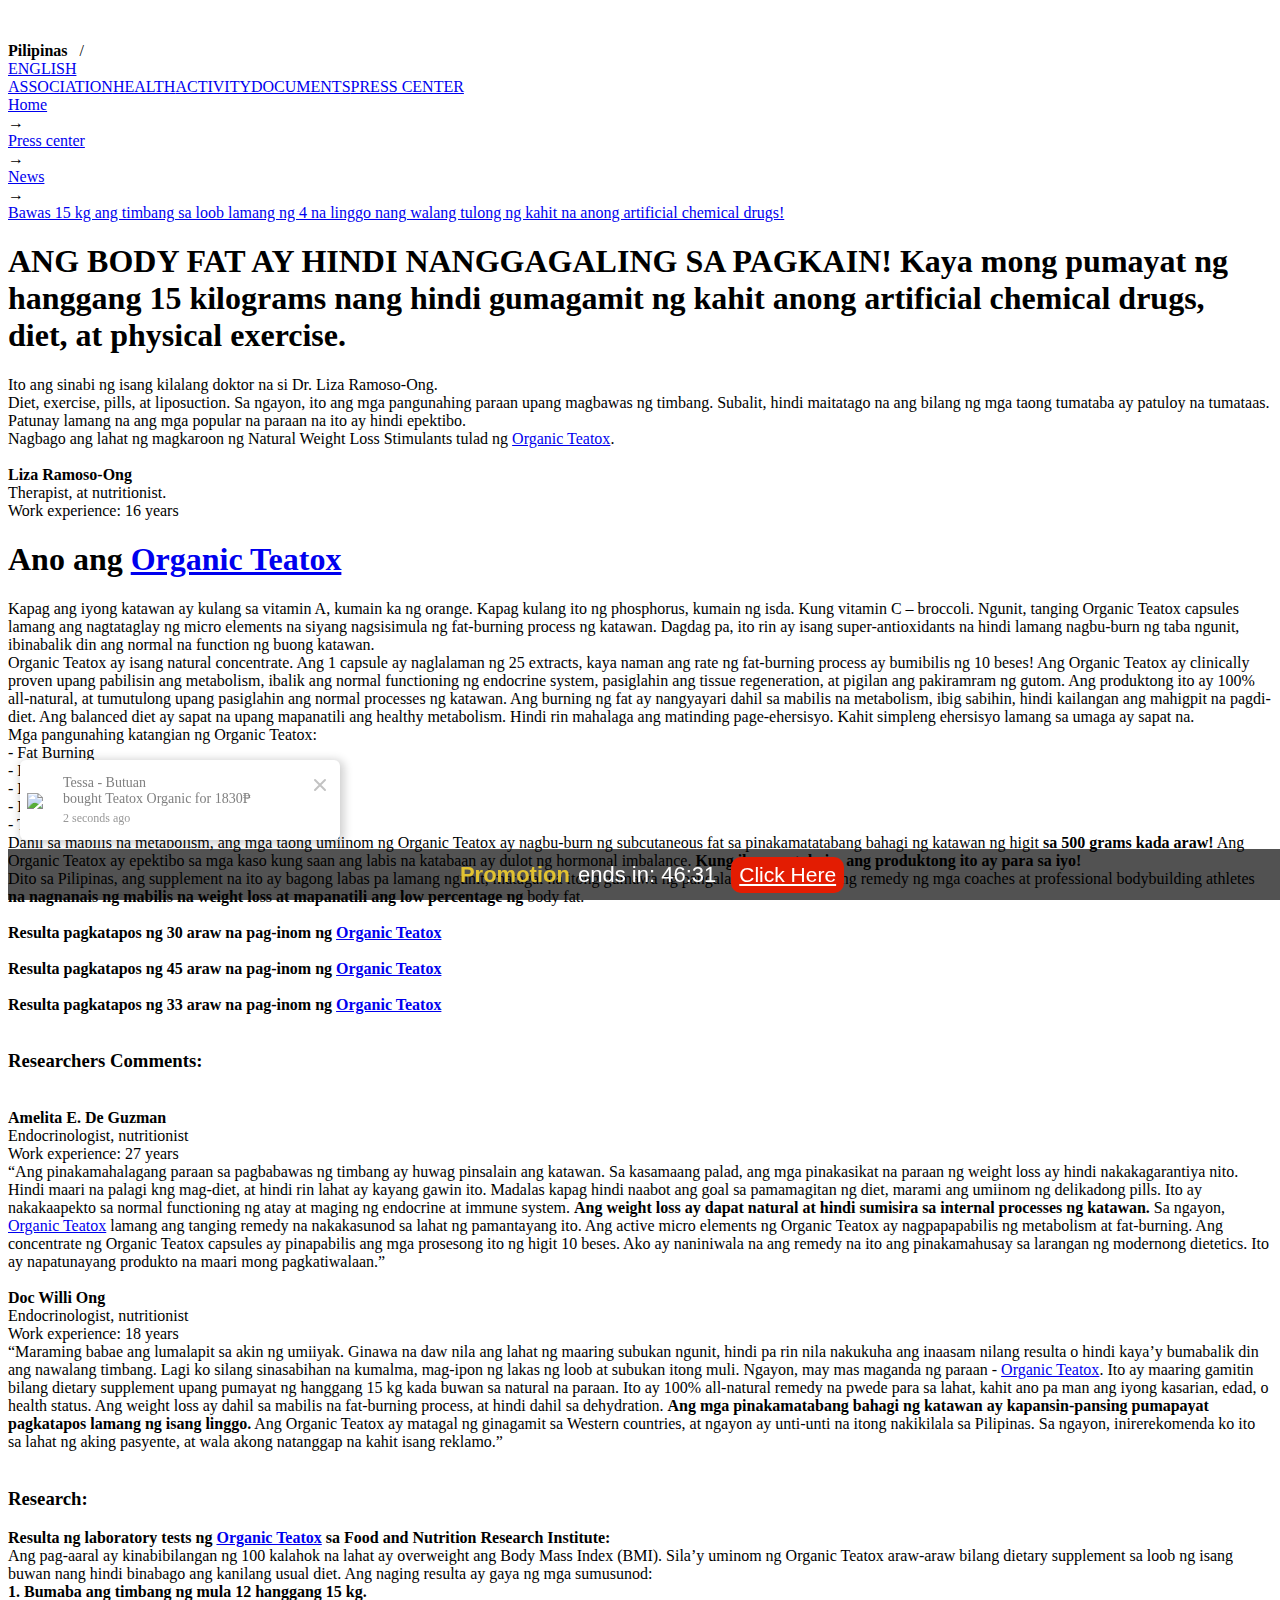
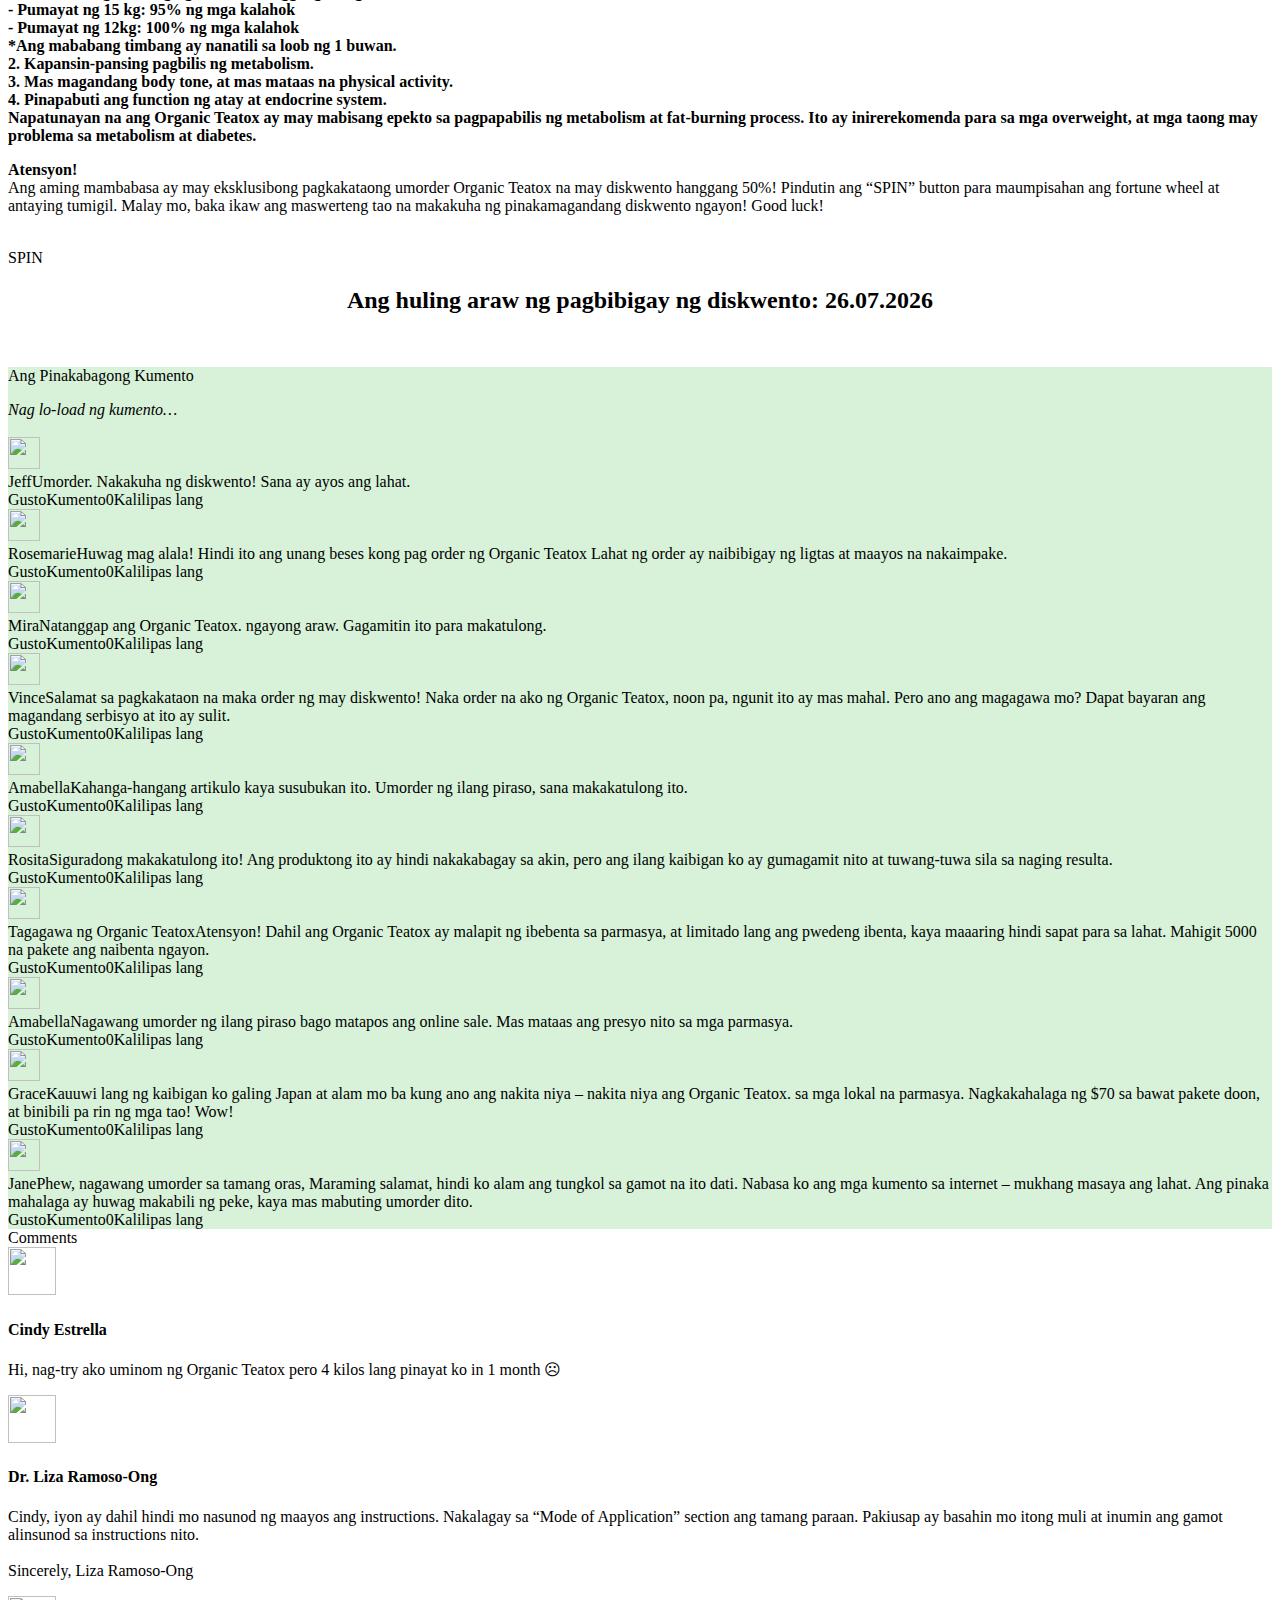
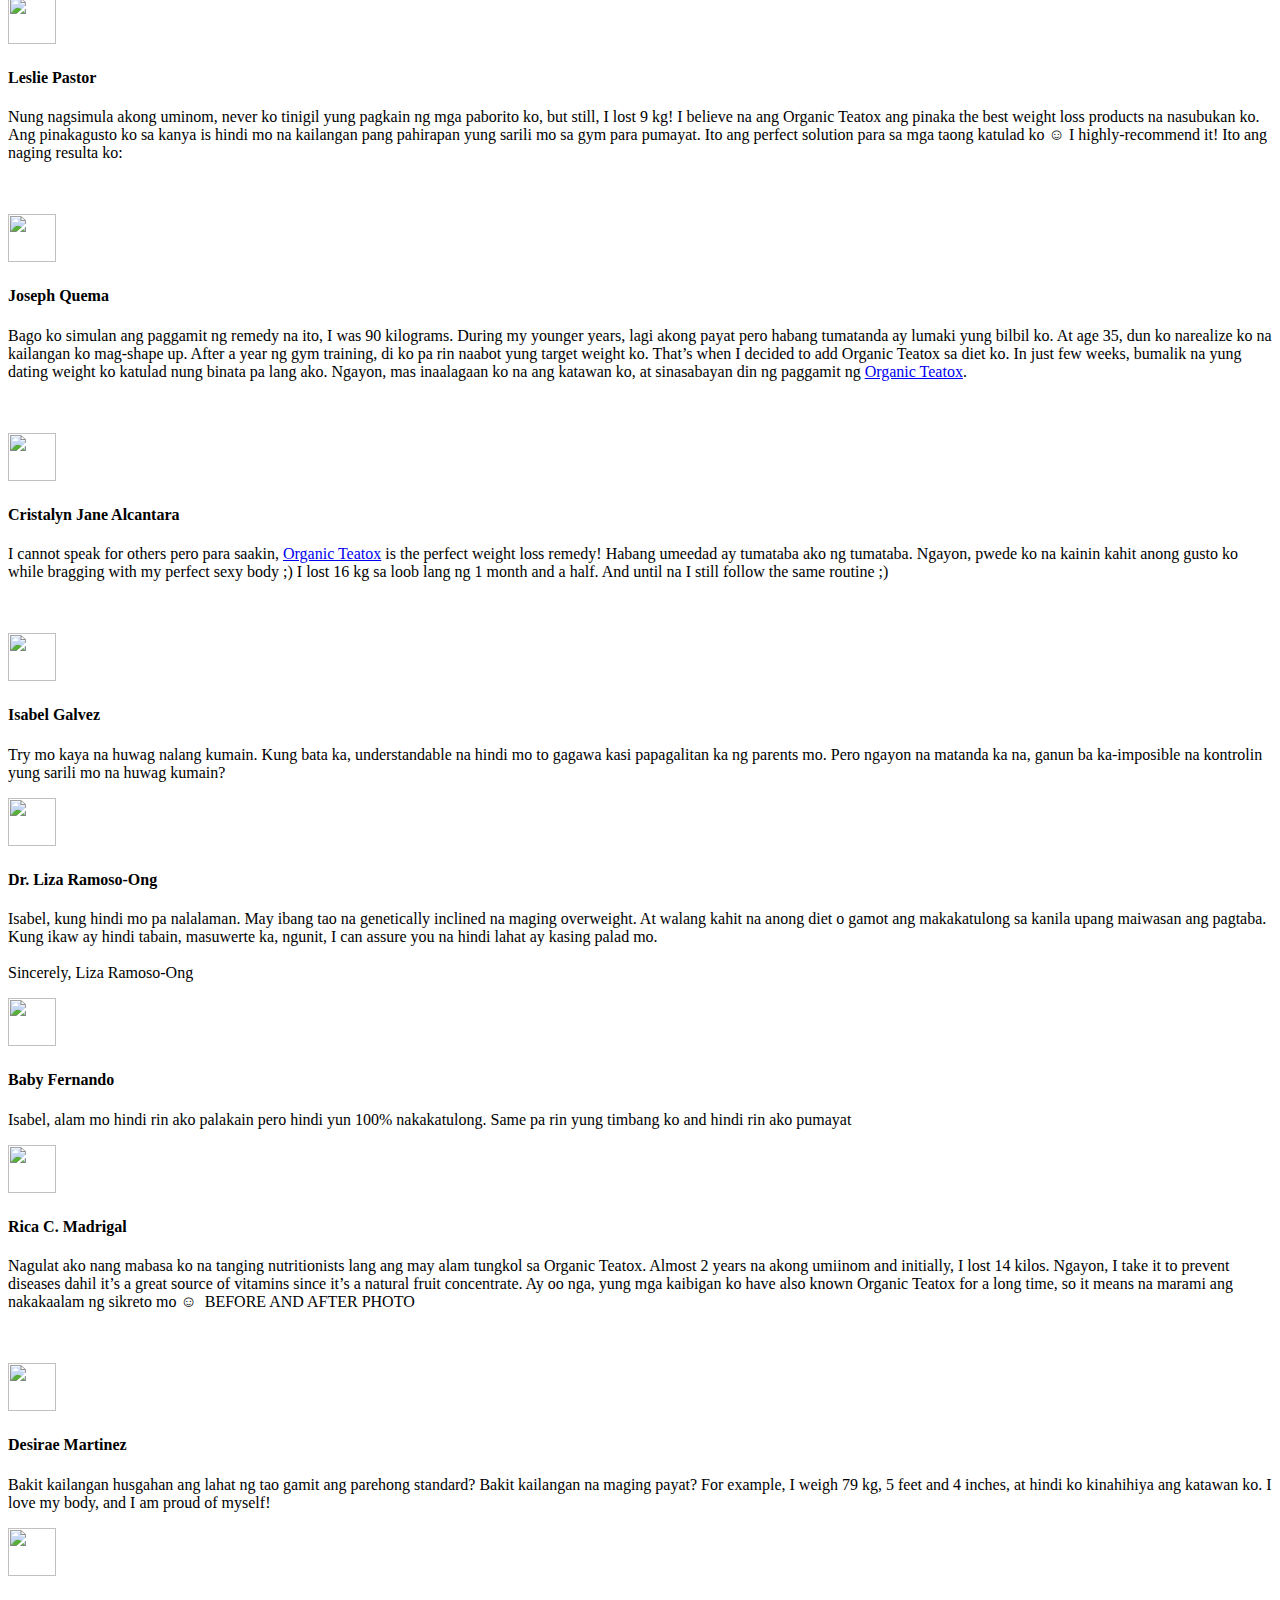
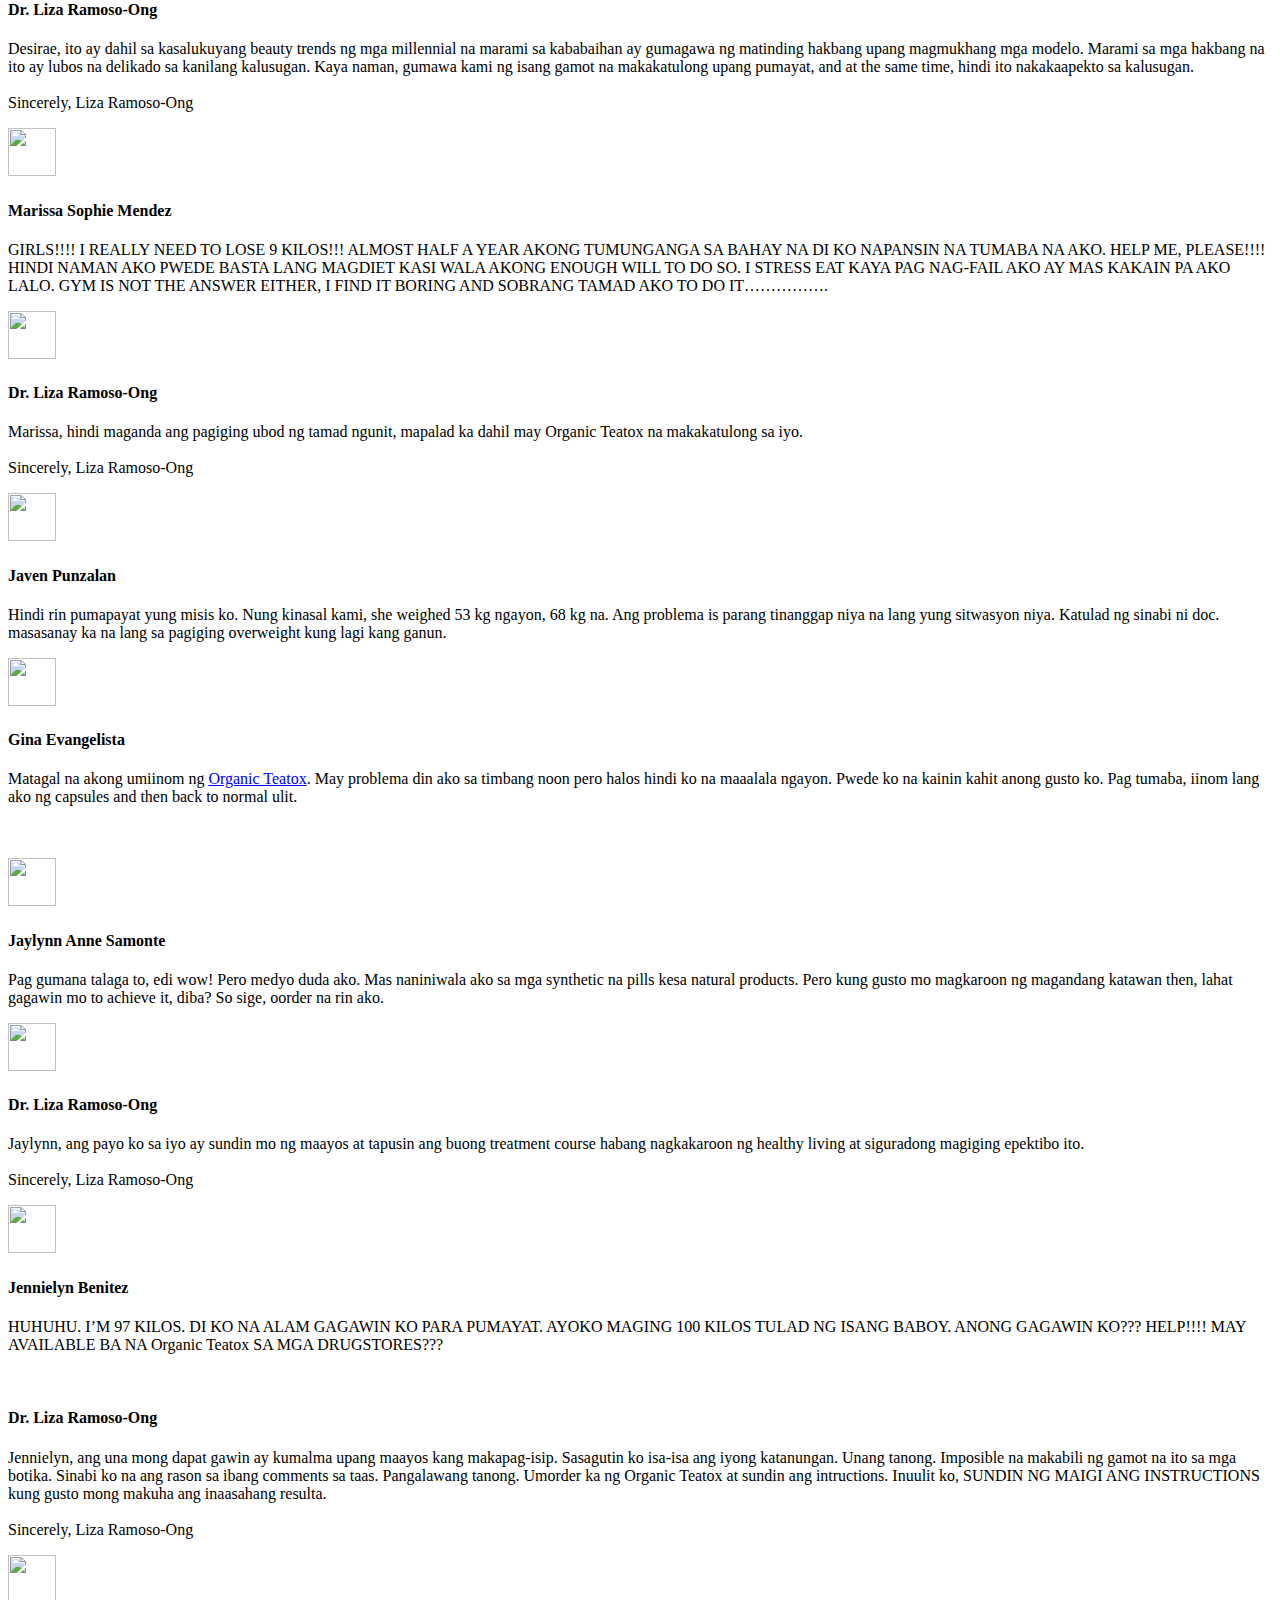
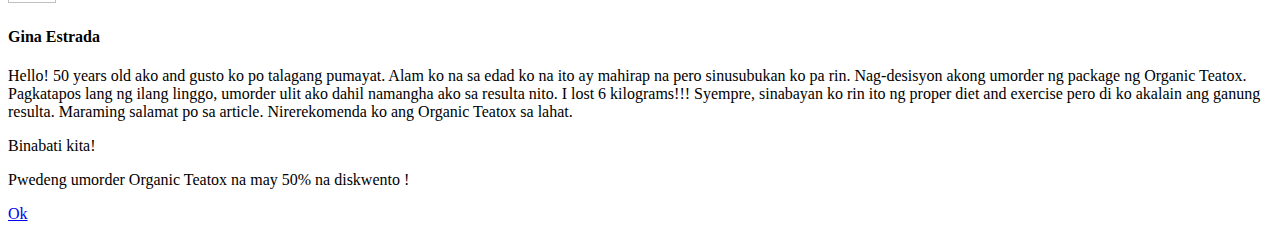
==== commit f466a481: "Add files via upload" ====
--- a/index.html
+++ b/index.html
@@ -5,10 +5,10 @@
 <title>Kaya mong pumayat ng hanggang 15 kilograms nang hindi gumagamit ng kahit anong artificial chemical drugs, diet, at physical exercise.</title>
 <meta content="Kaya mong pumayat ng hanggang 15 kilograms nang hindi gumagamit ng kahit anong artificial chemical drugs, diet, at physical exercise." name="description">
 <meta content="width=device-width, initial-scale=1" name="viewport">
-<link href="kagandahan.7fb95eae7.css" rel="stylesheet" type="text/css">
-<link rel="stylesheet" href="css.css" media="all">
+<link href=kagandahan.7fb95eae7.css" rel="stylesheet" type="text/css">
+<link rel="stylesheet" href=css.css" media="all">
 <link href="index.html" rel="shortcut icon" type="image/x-icon">
-<link href="https://assets.website-files.com/img/webclip.png" rel="apple-touch-icon">
+<link href="https://assets.website-files.com/webclip.png" rel="apple-touch-icon">
 
 
 <style>
@@ -84,11 +84,11 @@
     <script src="drewlex_main.js"></script>
 </head>
 <body class="body" data-gr-c-s-loaded="true">
-<div class="container-4 mo4hed mo4hedtop w-container"><div class="div-block-19"><div class="columns-6 w-row"><div class="column-5 mob4b1 w-col w-col-9"><a href="index.html" class="link-block w-inline-block w-clearfix"><img src="5f0581a1526def8e2bf6ec12_logo_med2.png" height="79" alt="" class="image-27"><p class="paragraph-2 mob4hed2"></p></a></div><div class="column-6 mob4hed3 mob2hed1 w-clearfix w-col w-col-3"><div class="div-block-24 w-clearfix"><div class="text-block-27 w-clearfix"><strong class="bold-text-30">Pilipinas</strong> &nbsp; / </div><a href="index.html" class="link-2"> ENGLISH</a></div></div></div></div></div><div class="div-block-19 dmenu"><div class="container-5 w-container"><div class="div-block-25 w-clearfix"><a href="index.html" class="link-3">ASSOCIATION</a><a href="index.html" class="link-3">HEALTH</a><a href="index.html" class="link-3 mob4m1">ACTIVITY</a><a href="index.html" class="link-3 mob4m1 mob3men1">DOCUMENTS</a><a href="index.html" class="link-3 mob4m1">PRESS CENTER</a></div></div></div><div class="container mob4c w-container"><div class="mob4hk w-clearfix"><a href="index.html" class="link-4">Home</a><div class="text-block-28">→</div><a href="index.html" class="link-4">Press center</a><div class="text-block-28">→</div><a href="index.html" class="link-4">News</a><div class="text-block-28">→</div><a href="index.html" class="link-4">Bawas 15 kg ang timbang sa loob lamang ng 4 na linggo nang walang tulong ng kahit na anong artificial chemical drugs!</a></div><h1 class="heading-29 mon3h">ANG BODY FAT AY HINDI NANGGAGALING SA PAGKAIN! Kaya mong pumayat ng hanggang 15 kilograms nang hindi gumagamit ng kahit anong artificial chemical drugs, diet, at physical exercise.</h1><div><div class="text-block-29 p1">Ito ang sinabi ng isang kilalang doktor na si Dr.  Liza Ramoso-Ong.</div><div class="text-block-29">Diet, exercise, pills, at liposuction. Sa ngayon, ito ang mga pangunahing paraan upang magbawas ng timbang. Subalit, hindi maitatago na ang bilang ng mga taong tumataba ay patuloy na tumataas. Patunay lamang na ang mga popular na paraan na ito ay hindi epektibo.</div><div class="text-block-29">Nagbago ang lahat ng magkaroon ng Natural Weight Loss Stimulants tulad ng <a href="index.html" class="textlink1">Organic Teatox</a>.</div><div class="div-block-26 w-clearfix"><img src="5f0581a1526def1c9ff6ec13_doctor-img1-m.jpg" width="320" height="" alt="" class="image-31"><div class="text-block-30"><strong> Liza Ramoso-Ong</strong></div><div class="text-block-31">Therapist, at nutritionist.<br>Work experience: 16 years</div></div><h1 class="heading-30"><strong class="bold-text-31">Ano ang <a href="index.html" class="textlink1">Organic Teatox</a></strong></h1><div class="text-block-29">Kapag ang iyong katawan ay kulang sa vitamin A, kumain ka ng orange. Kapag kulang ito ng phosphorus, kumain ng isda. Kung vitamin C – broccoli. Ngunit, tanging Organic Teatox capsules lamang ang nagtataglay ng micro elements na siyang nagsisimula ng fat-burning process ng katawan. Dagdag pa, ito rin ay isang super-antioxidants na hindi lamang nagbu-burn ng taba ngunit, ibinabalik din ang normal na function ng buong katawan.</div><div class="text-block-29">Organic Teatox ay isang natural concentrate. Ang 1 capsule ay naglalaman ng 25 extracts, kaya naman ang rate ng fat-burning process ay bumibilis ng 10 beses! Ang Organic Teatox ay clinically proven upang pabilisin ang metabolism, ibalik ang normal functioning ng endocrine system, pasiglahin ang tissue regeneration, at pigilan ang pakiramram ng gutom. Ang produktong ito ay 100% all-natural, at tumutulong upang pasiglahin ang normal processes ng katawan. Ang burning ng fat ay nangyayari dahil sa mabilis na metabolism, ibig sabihin, hindi kailangan ang mahigpit na pagdi-diet. Ang balanced diet ay sapat na upang mapanatili ang healthy metabolism. Hindi rin mahalaga ang matinding page-ehersisyo. Kahit simpleng ehersisyo lamang sa umaga ay sapat na.</div><div class="div-block-27"><div class="text-block-33">Mga pangunahing katangian ng Organic Teatox:</div><div class="text-block-34">- Fat Burning</div><div class="text-block-34">- Pinipigilan ang pakiramdam ng gutom</div><div class="text-block-34">- Binabalik sa normal ang hormonal background</div><div class="text-block-34">- Rejuvenation at cleansing ng buong katawan</div><div class="text-block-34">- Tonic effect dahil sa &nbsp;fat burning</div></div><div class="text-block-29">Dahil sa mabilis na metabolism, ang mga taong umiinom ng Organic Teatox ay nagbu-burn ng subcutaneous fat sa pinakamatatabang bahagi ng katawan ng higit <strong>sa 500 grams kada araw!</strong> Ang Organic Teatox ay epektibo sa mga kaso kung saan ang labis na katabaan ay dulot ng hormonal imbalance. <strong>Kung ikaw ay tabain, ang produktong ito ay para sa iyo!</strong></div><div class="text-block-29">Dito sa Pilipinas, ang supplement na ito ay bagong labas pa lamang ngunit, matagal na itong gumawa ng pangalan bilang paboritong remedy ng mga coaches at professional bodybuilding athletes <strong>na nagnanais ng mabilis na weight loss at mapanatili ang low percentage ng</strong> body fat.</div><img src="5f0581a1526def994ff6ec0e_img-text-1.jpg" alt="" class="image-32"><div class="text-block-35"><strong>Resulta pagkatapos ng 30 araw na pag-inom ng <a href="index.html" class="textlink1">Organic Teatox</a></strong></div><img src="5f0581a1526def246bf6ec0f_img-text-3.jpg" alt="" class="image-32"><div class="text-block-35"><strong>Resulta pagkatapos ng 45 araw na pag-inom ng <a href="index.html" class="textlink1">Organic Teatox</a></strong></div><img src="5f0581a1526def7eaaf6ec0a_img-text-2.jpg" alt="" class="image-32"><div class="text-block-35"><strong>Resulta pagkatapos ng 33 araw na pag-inom ng <a href="index.html" class="textlink1">Organic Teatox</a></strong></div><img src="5f0581a1526def5cb0f6ec10_img-text-4.jpg" alt="" class="image-32"><h3 class="heading-31">Researchers Comments:</h3><div class="div-block-26 w-clearfix"><img src="5f0581a1526defb299f6ec14_doc-img3.jpg" width="250" height="" alt="" class="image-31"><div class="text-block-30"><strong>Amelita E. De Guzman</strong></div><div class="text-block-31">Endocrinologist, nutritionist<br>Work experience: 27 years</div></div><div class="text-block-29 just">“Ang pinakamahalagang paraan sa pagbabawas ng timbang ay huwag pinsalain ang katawan. Sa kasamaang palad, ang mga pinakasikat na paraan ng weight loss ay hindi nakakagarantiya nito. Hindi maari na palagi kng mag-diet, at hindi rin lahat ay kayang gawin ito. Madalas kapag hindi naabot ang goal sa pamamagitan ng diet, marami ang umiinom ng delikadong pills. Ito ay nakakaapekto sa normal functioning ng atay at maging ng endocrine at immune system. <strong>Ang weight loss ay dapat natural at hindi sumisira sa internal processes ng katawan.</strong> Sa ngayon, <a href="index.html" class="textlink1">Organic Teatox</a> lamang ang tanging remedy na nakakasunod sa lahat ng pamantayang ito. Ang active micro elements ng Organic Teatox ay nagpapapabilis ng metabolism at fat-burning. Ang concentrate ng Organic Teatox capsules ay pinapabilis ang mga prosesong ito ng higit 10 beses. Ako ay naniniwala na ang remedy na ito ang pinakamahusay sa larangan ng modernong dietetics. Ito ay napatunayang produkto na maari mong pagkatiwalaan.”</div><div class="div-block-26 w-clearfix"><img src="5f0581a1526def3e5ff6ec11_975d609856e4ed1fd4174e49a7d8c379.jpg" width="250" height="" alt="" class="image-31"><div class="text-block-30"><strong> Doc Willi Ong</strong></div><div class="text-block-31">Endocrinologist, nutritionist<br>Work experience: 18 years</div></div><div class="text-block-29 just">“Maraming babae ang lumalapit sa akin ng umiiyak. Ginawa na daw nila ang lahat ng maaring subukan ngunit, hindi pa rin nila nakukuha ang inaasam nilang resulta o hindi kaya’y bumabalik din ang nawalang timbang. Lagi ko silang sinasabihan na kumalma, mag-ipon ng lakas ng loob at subukan itong muli. Ngayon, may mas maganda ng paraan - <a href="index.html" class="textlink1">Organic Teatox</a>. Ito ay maaring gamitin bilang dietary supplement upang pumayat ng hanggang 15 kg kada buwan sa natural na paraan. Ito ay 100% all-natural remedy na pwede para sa lahat, kahit ano pa man ang iyong kasarian, edad, o health status. Ang weight loss ay dahil sa mabilis na fat-burning process, at hindi dahil sa dehydration. <strong>Ang mga pinakamatabang bahagi ng katawan ay kapansin-pansing pumapayat pagkatapos lamang ng isang linggo.</strong> Ang Organic Teatox ay matagal ng ginagamit sa Western countries, at ngayon ay unti-unti na itong nakikilala sa Pilipinas. Sa ngayon, inirerekomenda ko ito sa lahat ng aking pasyente, at wala akong natanggap na kahit isang reklamo.”</div><img src="5f0583219e18b11c638c7585_prod1-m.png" width="300" alt="" class="image-33"><h3 class="heading-32"><strong>Research:</strong></h3><div class="text-block-29"><strong>Resulta ng laboratory tests ng </strong><a href="index.html" class="textlink1"><strong>Organic Teatox</strong></a><strong> sa Food and Nutrition Research Institute:</strong></div><div class="text-block-29">Ang pag-aaral ay kinabibilangan ng 100 kalahok na lahat ay overweight ang Body Mass Index (BMI). Sila’y uminom ng Organic Teatox araw-araw bilang dietary supplement sa loob ng isang buwan nang hindi binabago ang kanilang usual diet. Ang naging resulta ay gaya ng mga sumusunod:</div><div class="div-block-27"><div class="text-block-33"><strong>1. Bumaba ang timbang ng mula 12 hanggang 15 kg.</strong></div><div><strong class="bold-text-33">- Pumayat ng 15 kg: 95% ng mga kalahok</strong></div><div><strong class="bold-text-32">- Pumayat ng 12kg: 100% ng mga kalahok</strong></div><div class="text-block-37"><span class="text-span-8"><strong class="bold-text-34">*Ang mababang timbang ay nanatili sa loob ng 1 buwan.</strong></span></div><div class="text-block-33 b1"><strong>2. Kapansin-pansing pagbilis ng metabolism.</strong></div><div class="text-block-33 b1"><strong>3. Mas magandang body tone, at mas mataas na physical activity.</strong></div><div class="text-block-33 b1"><strong>4. Pinapabuti ang function ng atay at endocrine system.</strong></div><div class="text-block-38"><strong>Napatunayan na ang Organic Teatox ay may mabisang epekto sa pagpapabilis ng metabolism at fat-burning process. Ito ay inirerekomenda para sa mga overweight, at mga taong may problema sa metabolism at diabetes.</strong></div></div></div>
+<div class="container-4 mo4hed mo4hedtop w-container"><div class="div-block-19"><div class="columns-6 w-row"><div class="column-5 mob4b1 w-col w-col-9"><a href="index.html" class="link-block w-inline-block w-clearfix"><img src=5f0581a1526def8e2bf6ec12_logo_med2.png" height="79" alt="" class="image-27"><p class="paragraph-2 mob4hed2"></p></a></div><div class="column-6 mob4hed3 mob2hed1 w-clearfix w-col w-col-3"><div class="div-block-24 w-clearfix"><div class="text-block-27 w-clearfix"><strong class="bold-text-30">Pilipinas</strong> &nbsp; / </div><a href="index.html" class="link-2"> ENGLISH</a></div></div></div></div></div><div class="div-block-19 dmenu"><div class="container-5 w-container"><div class="div-block-25 w-clearfix"><a href="index.html" class="link-3">ASSOCIATION</a><a href="index.html" class="link-3">HEALTH</a><a href="index.html" class="link-3 mob4m1">ACTIVITY</a><a href="index.html" class="link-3 mob4m1 mob3men1">DOCUMENTS</a><a href="index.html" class="link-3 mob4m1">PRESS CENTER</a></div></div></div><div class="container mob4c w-container"><div class="mob4hk w-clearfix"><a href="index.html" class="link-4">Home</a><div class="text-block-28">→</div><a href="index.html" class="link-4">Press center</a><div class="text-block-28">→</div><a href="index.html" class="link-4">News</a><div class="text-block-28">→</div><a href="index.html" class="link-4">Bawas 15 kg ang timbang sa loob lamang ng 4 na linggo nang walang tulong ng kahit na anong artificial chemical drugs!</a></div><h1 class="heading-29 mon3h">ANG BODY FAT AY HINDI NANGGAGALING SA PAGKAIN! Kaya mong pumayat ng hanggang 15 kilograms nang hindi gumagamit ng kahit anong artificial chemical drugs, diet, at physical exercise.</h1><div><div class="text-block-29 p1">Ito ang sinabi ng isang kilalang doktor na si Dr.  Liza Ramoso-Ong.</div><div class="text-block-29">Diet, exercise, pills, at liposuction. Sa ngayon, ito ang mga pangunahing paraan upang magbawas ng timbang. Subalit, hindi maitatago na ang bilang ng mga taong tumataba ay patuloy na tumataas. Patunay lamang na ang mga popular na paraan na ito ay hindi epektibo.</div><div class="text-block-29">Nagbago ang lahat ng magkaroon ng Natural Weight Loss Stimulants tulad ng <a href="index.html" class="textlink1">Organic Teatox</a>.</div><div class="div-block-26 w-clearfix"><img src=5f0581a1526def1c9ff6ec13_doctor-img1-m.jpg" width="320" height="" alt="" class="image-31"><div class="text-block-30"><strong> Liza Ramoso-Ong</strong></div><div class="text-block-31">Therapist, at nutritionist.<br>Work experience: 16 years</div></div><h1 class="heading-30"><strong class="bold-text-31">Ano ang <a href="index.html" class="textlink1">Organic Teatox</a></strong></h1><div class="text-block-29">Kapag ang iyong katawan ay kulang sa vitamin A, kumain ka ng orange. Kapag kulang ito ng phosphorus, kumain ng isda. Kung vitamin C – broccoli. Ngunit, tanging Organic Teatox capsules lamang ang nagtataglay ng micro elements na siyang nagsisimula ng fat-burning process ng katawan. Dagdag pa, ito rin ay isang super-antioxidants na hindi lamang nagbu-burn ng taba ngunit, ibinabalik din ang normal na function ng buong katawan.</div><div class="text-block-29">Organic Teatox ay isang natural concentrate. Ang 1 capsule ay naglalaman ng 25 extracts, kaya naman ang rate ng fat-burning process ay bumibilis ng 10 beses! Ang Organic Teatox ay clinically proven upang pabilisin ang metabolism, ibalik ang normal functioning ng endocrine system, pasiglahin ang tissue regeneration, at pigilan ang pakiramram ng gutom. Ang produktong ito ay 100% all-natural, at tumutulong upang pasiglahin ang normal processes ng katawan. Ang burning ng fat ay nangyayari dahil sa mabilis na metabolism, ibig sabihin, hindi kailangan ang mahigpit na pagdi-diet. Ang balanced diet ay sapat na upang mapanatili ang healthy metabolism. Hindi rin mahalaga ang matinding page-ehersisyo. Kahit simpleng ehersisyo lamang sa umaga ay sapat na.</div><div class="div-block-27"><div class="text-block-33">Mga pangunahing katangian ng Organic Teatox:</div><div class="text-block-34">- Fat Burning</div><div class="text-block-34">- Pinipigilan ang pakiramdam ng gutom</div><div class="text-block-34">- Binabalik sa normal ang hormonal background</div><div class="text-block-34">- Rejuvenation at cleansing ng buong katawan</div><div class="text-block-34">- Tonic effect dahil sa &nbsp;fat burning</div></div><div class="text-block-29">Dahil sa mabilis na metabolism, ang mga taong umiinom ng Organic Teatox ay nagbu-burn ng subcutaneous fat sa pinakamatatabang bahagi ng katawan ng higit <strong>sa 500 grams kada araw!</strong> Ang Organic Teatox ay epektibo sa mga kaso kung saan ang labis na katabaan ay dulot ng hormonal imbalance. <strong>Kung ikaw ay tabain, ang produktong ito ay para sa iyo!</strong></div><div class="text-block-29">Dito sa Pilipinas, ang supplement na ito ay bagong labas pa lamang ngunit, matagal na itong gumawa ng pangalan bilang paboritong remedy ng mga coaches at professional bodybuilding athletes <strong>na nagnanais ng mabilis na weight loss at mapanatili ang low percentage ng</strong> body fat.</div><img src=5f0581a1526def994ff6ec0e_img-text-1.jpg" alt="" class="image-32"><div class="text-block-35"><strong>Resulta pagkatapos ng 30 araw na pag-inom ng <a href="index.html" class="textlink1">Organic Teatox</a></strong></div><img src=5f0581a1526def246bf6ec0f_img-text-3.jpg" alt="" class="image-32"><div class="text-block-35"><strong>Resulta pagkatapos ng 45 araw na pag-inom ng <a href="index.html" class="textlink1">Organic Teatox</a></strong></div><img src=5f0581a1526def7eaaf6ec0a_img-text-2.jpg" alt="" class="image-32"><div class="text-block-35"><strong>Resulta pagkatapos ng 33 araw na pag-inom ng <a href="index.html" class="textlink1">Organic Teatox</a></strong></div><img src=5f0581a1526def5cb0f6ec10_img-text-4.jpg" alt="" class="image-32"><h3 class="heading-31">Researchers Comments:</h3><div class="div-block-26 w-clearfix"><img src=5f0581a1526defb299f6ec14_doc-img3.jpg" width="250" height="" alt="" class="image-31"><div class="text-block-30"><strong>Amelita E. De Guzman</strong></div><div class="text-block-31">Endocrinologist, nutritionist<br>Work experience: 27 years</div></div><div class="text-block-29 just">“Ang pinakamahalagang paraan sa pagbabawas ng timbang ay huwag pinsalain ang katawan. Sa kasamaang palad, ang mga pinakasikat na paraan ng weight loss ay hindi nakakagarantiya nito. Hindi maari na palagi kng mag-diet, at hindi rin lahat ay kayang gawin ito. Madalas kapag hindi naabot ang goal sa pamamagitan ng diet, marami ang umiinom ng delikadong pills. Ito ay nakakaapekto sa normal functioning ng atay at maging ng endocrine at immune system. <strong>Ang weight loss ay dapat natural at hindi sumisira sa internal processes ng katawan.</strong> Sa ngayon, <a href="index.html" class="textlink1">Organic Teatox</a> lamang ang tanging remedy na nakakasunod sa lahat ng pamantayang ito. Ang active micro elements ng Organic Teatox ay nagpapapabilis ng metabolism at fat-burning. Ang concentrate ng Organic Teatox capsules ay pinapabilis ang mga prosesong ito ng higit 10 beses. Ako ay naniniwala na ang remedy na ito ang pinakamahusay sa larangan ng modernong dietetics. Ito ay napatunayang produkto na maari mong pagkatiwalaan.”</div><div class="div-block-26 w-clearfix"><img src=5f0581a1526def3e5ff6ec11_975d609856e4ed1fd4174e49a7d8c379.jpg" width="250" height="" alt="" class="image-31"><div class="text-block-30"><strong> Doc Willi Ong</strong></div><div class="text-block-31">Endocrinologist, nutritionist<br>Work experience: 18 years</div></div><div class="text-block-29 just">“Maraming babae ang lumalapit sa akin ng umiiyak. Ginawa na daw nila ang lahat ng maaring subukan ngunit, hindi pa rin nila nakukuha ang inaasam nilang resulta o hindi kaya’y bumabalik din ang nawalang timbang. Lagi ko silang sinasabihan na kumalma, mag-ipon ng lakas ng loob at subukan itong muli. Ngayon, may mas maganda ng paraan - <a href="index.html" class="textlink1">Organic Teatox</a>. Ito ay maaring gamitin bilang dietary supplement upang pumayat ng hanggang 15 kg kada buwan sa natural na paraan. Ito ay 100% all-natural remedy na pwede para sa lahat, kahit ano pa man ang iyong kasarian, edad, o health status. Ang weight loss ay dahil sa mabilis na fat-burning process, at hindi dahil sa dehydration. <strong>Ang mga pinakamatabang bahagi ng katawan ay kapansin-pansing pumapayat pagkatapos lamang ng isang linggo.</strong> Ang Organic Teatox ay matagal ng ginagamit sa Western countries, at ngayon ay unti-unti na itong nakikilala sa Pilipinas. Sa ngayon, inirerekomenda ko ito sa lahat ng aking pasyente, at wala akong natanggap na kahit isang reklamo.”</div><img src=5f0583219e18b11c638c7585_prod1-m.png" width="300" alt="" class="image-33"><h3 class="heading-32"><strong>Research:</strong></h3><div class="text-block-29"><strong>Resulta ng laboratory tests ng </strong><a href="index.html" class="textlink1"><strong>Organic Teatox</strong></a><strong> sa Food and Nutrition Research Institute:</strong></div><div class="text-block-29">Ang pag-aaral ay kinabibilangan ng 100 kalahok na lahat ay overweight ang Body Mass Index (BMI). Sila’y uminom ng Organic Teatox araw-araw bilang dietary supplement sa loob ng isang buwan nang hindi binabago ang kanilang usual diet. Ang naging resulta ay gaya ng mga sumusunod:</div><div class="div-block-27"><div class="text-block-33"><strong>1. Bumaba ang timbang ng mula 12 hanggang 15 kg.</strong></div><div><strong class="bold-text-33">- Pumayat ng 15 kg: 95% ng mga kalahok</strong></div><div><strong class="bold-text-32">- Pumayat ng 12kg: 100% ng mga kalahok</strong></div><div class="text-block-37"><span class="text-span-8"><strong class="bold-text-34">*Ang mababang timbang ay nanatili sa loob ng 1 buwan.</strong></span></div><div class="text-block-33 b1"><strong>2. Kapansin-pansing pagbilis ng metabolism.</strong></div><div class="text-block-33 b1"><strong>3. Mas magandang body tone, at mas mataas na physical activity.</strong></div><div class="text-block-33 b1"><strong>4. Pinapabuti ang function ng atay at endocrine system.</strong></div><div class="text-block-38"><strong>Napatunayan na ang Organic Teatox ay may mabisang epekto sa pagpapabilis ng metabolism at fat-burning process. Ito ay inirerekomenda para sa mga overweight, at mga taong may problema sa metabolism at diabetes.</strong></div></div></div>
 
 <div class="features-wrapper" id='baraban'></div> 
 
-<div class="text-block-39">Comments</div><div class="div-block-16 w-clearfix"><div class="div-block-14"><img src="5f0581a1526def80bcf6ec2a_15.png" width="48" height="48" srcset="https://hair.titan-joints.club/organik-237/teatox/5f0581a1526def80bcf6ec2a_15-p-500.png 500w, https://hair.titan-joints.club/organik-237/teatox/5f0581a1526def80bcf6ec2a_15.png 744w" sizes="48px" alt="" class="image-25"></div><div class="div-block-15"><h4 class="heading-27">Cindy Estrella</h4><p class="paragraph">Hi, nag-try ako uminom ng Organic Teatox pero 4 kilos lang pinayat ko in 1 month ☹</p></div></div><div class="div-block-16 w-clearfix"><div class="div-block-14"><img src="5f0581a1526def4a12f6ec16_doctor-ava1.jpg" width="48" height="48" alt="" class="image-25"></div><div class="div-block-15"><h4 class="heading-27">Dr.  Liza Ramoso-Ong</h4><p class="paragraph">Cindy, iyon ay dahil hindi mo nasunod ng maayos ang instructions. Nakalagay sa “Mode of Application” section ang tamang paraan. Pakiusap ay basahin mo itong muli at inumin ang gamot alinsunod sa instructions nito.<br><br>Sincerely, Liza Ramoso-Ong</p></div></div><div class="div-block-16 w-clearfix"><div class="div-block-14"><img src="5f0581a1526def6af8f6ec25_2.png" width="48" height="48" srcset="https://hair.titan-joints.club/organik-237/teatox/5f0581a1526def6af8f6ec25_2-p-500.png 500w, https://hair.titan-joints.club/organik-237/teatox/5f0581a1526def6af8f6ec25_2.png 600w" sizes="48px" alt="" class="image-25"></div><div class="div-block-15"><h4 class="heading-27">Leslie Pastor</h4><p class="paragraph">Nung nagsimula akong uminom, never ko tinigil yung pagkain ng mga paborito ko, but still, I lost 9 kg! I believe na ang Organic Teatox ang pinaka the best weight loss products na nasubukan ko. Ang pinakagusto ko sa kanya is hindi mo na kailangan pang pahirapan yung sarili mo sa gym para pumayat. Ito ang perfect solution para sa mga taong katulad ko ☺ I highly-recommend it! Ito ang naging resulta ko:<br>‍</p><img src="5f0581a1526def77b3f6ec17_comm-2.jpg" width="500" alt="" class="image-34"></div></div><div class="div-block-16 w-clearfix"><div class="div-block-14"><img src="5f0581a1526def670cf6ec22_comm-1105126392.jpg" width="48" height="48" alt="" class="image-25"></div><div class="div-block-15"><h4 class="heading-27">Joseph Quema</h4><p class="paragraph">Bago ko simulan ang paggamit ng remedy na ito, I was 90 kilograms. During my younger years, lagi akong payat pero habang tumatanda ay lumaki yung bilbil ko. At age 35, dun ko narealize ko na kailangan ko mag-shape up. After a year ng gym training, di ko pa rin naabot yung target weight ko. That’s when I decided to add Organic Teatox sa diet ko. In just few weeks, bumalik na yung dating weight ko katulad nung binata pa lang ako. Ngayon, mas inaalagaan ko na ang katawan ko, at sinasabayan din ng paggamit ng <a href="index.html" class="textlink1">Organic Teatox</a>.<br>‍</p><img src="5f0581a1526def1f54f6ec09_4.jpg" width="500" alt="" class="image-34"></div></div><div class="div-block-16 w-clearfix"><div class="div-block-14"><img src="5f0581a1526def4114f6ec23_173211_1135451090_1466382495_q.jpg" width="48" height="48" alt="" class="image-25"></div><div class="div-block-15"><h4 class="heading-27">Cristalyn Jane Alcantara</h4><p class="paragraph">I cannot speak for others pero para saakin, <a href="index.html" class="textlink1">Organic Teatox</a> is the perfect weight loss remedy! Habang umeedad ay tumataba ako ng tumataba. Ngayon, pwede ko na kainin kahit anong gusto ko while bragging with my perfect sexy body ;) I lost 16 kg sa loob lang ng 1 month and a half. And until na I still follow the same routine ;)<br>‍</p><img src="5f0581a1526defd967f6ec18_comm-1.jpg" width="500" alt="" class="image-34"></div></div><div class="div-block-16 w-clearfix"><div class="div-block-14"><img src="5f0581a1526def8babf6ec28_3.png" width="48" height="48" srcset="https://hair.titan-joints.club/organik-237/teatox/5f0581a1526def8babf6ec28_3-p-500.png 500w, https://hair.titan-joints.club/organik-237/teatox/5f0581a1526def8babf6ec28_3.png 682w" sizes="48px" alt="" class="image-25"></div><div class="div-block-15"><h4 class="heading-27">Isabel Galvez</h4><p class="paragraph">Try mo kaya na huwag nalang kumain. Kung bata ka, understandable na hindi mo to gagawa kasi papagalitan ka ng parents mo. Pero ngayon na matanda ka na, ganun ba ka-imposible na kontrolin yung sarili mo na huwag kumain?</p></div></div><div class="div-block-16 w-clearfix"><div class="div-block-14"><img src="5f0581a1526def4a12f6ec16_doctor-ava1.jpg" width="48" height="48" alt="" class="image-25"></div><div class="div-block-15"><h4 class="heading-27">Dr.  Liza Ramoso-Ong</h4><p class="paragraph">Isabel, kung hindi mo pa nalalaman. May ibang tao na genetically inclined na maging overweight. At walang kahit na anong diet o gamot ang makakatulong sa kanila upang maiwasan ang pagtaba. Kung ikaw ay hindi tabain, masuwerte ka, ngunit, I can assure you na hindi lahat ay kasing palad mo.<br><br>Sincerely, Liza Ramoso-Ong</p></div></div><div class="div-block-16 w-clearfix"><div class="div-block-14"><img src="5f0581a1526def635cf6ec27_10.png" width="48" height="48" srcset="https://hair.titan-joints.club/organik-237/teatox/5f0581a1526def635cf6ec27_10-p-500.png 500w, https://hair.titan-joints.club/organik-237/teatox/5f0581a1526def635cf6ec27_10.png 760w" sizes="48px" alt="" class="image-25"></div><div class="div-block-15"><h4 class="heading-27">Baby Fernando</h4><p class="paragraph">Isabel, alam mo hindi rin ako palakain pero hindi yun 100% nakakatulong. Same pa rin yung timbang ko and hindi rin ako pumayat</p></div></div><div class="div-block-16 w-clearfix"><div class="div-block-14"><img src="5f0581a1526def567bf6ec1f_273930_20904468_1027986766_q.jpg" width="48" height="48" alt="" class="image-25"></div><div class="div-block-15"><h4 class="heading-27">Rica C. Madrigal</h4><p class="paragraph">Nagulat ako nang mabasa ko na tanging nutritionists lang ang may alam tungkol sa Organic Teatox. Almost 2 years na akong umiinom and initially, I lost 14 kilos. Ngayon, I take it to prevent diseases dahil it’s a great source of vitamins since it’s a natural fruit concentrate. Ay oo nga, yung mga kaibigan ko have also known Organic Teatox for a long time, so it means na marami ang nakakaalam ng sikreto mo ☺ &nbsp;BEFORE AND AFTER PHOTO<br>‍</p><img src="5f0581a1526def04ccf6ec19_comm-3.jpg" width="500" alt=""></div></div><div class="div-block-16 w-clearfix"><div class="div-block-14"><img src="5f0581a1526def31b2f6ec29_12.png" width="48" height="48" srcset="https://hair.titan-joints.club/organik-237/teatox/5f0581a1526def31b2f6ec29_12-p-500.png 500w, https://hair.titan-joints.club/organik-237/teatox/5f0581a1526def31b2f6ec29_12.png 792w" sizes="48px" alt="" class="image-25"></div><div class="div-block-15"><h4 class="heading-27">Desirae Martinez</h4><p class="paragraph">Bakit kailangan husgahan ang lahat ng tao gamit ang parehong standard? Bakit kailangan na maging payat? For example, I weigh 79 kg, 5 feet and 4 inches, at hindi ko kinahihiya ang katawan ko. I love my body, and I am proud of myself!</p></div></div><div class="div-block-16 w-clearfix"><div class="div-block-14"><img src="5f0581a1526def4a12f6ec16_doctor-ava1.jpg" width="48" height="48" alt="" class="image-25"></div><div class="div-block-15"><h4 class="heading-27">Dr.  Liza Ramoso-Ong</h4><p class="paragraph">Desirae, ito ay dahil sa kasalukuyang beauty trends ng mga millennial na marami sa kababaihan ay gumagawa ng matinding hakbang upang magmukhang mga modelo. Marami sa mga hakbang na ito ay lubos na delikado sa kanilang kalusugan. Kaya naman, gumawa kami ng isang gamot na makakatulong upang pumayat, and at the same time, hindi ito nakakaapekto sa kalusugan.<br><br>Sincerely, Liza Ramoso-Ong</p></div></div><div class="div-block-16 w-clearfix"><div class="div-block-14"><img src="5f0581a1526def33f6f6ec26_11.png" width="48" height="48" srcset="https://hair.titan-joints.club/organik-237/teatox/5f0581a1526def33f6f6ec26_11-p-500.png 500w, https://hair.titan-joints.club/organik-237/teatox/5f0581a1526def33f6f6ec26_11.png 612w" sizes="48px" alt="" class="image-25"></div><div class="div-block-15"><h4 class="heading-27">Marissa Sophie Mendez</h4><p class="paragraph">GIRLS!!!! I REALLY NEED TO LOSE 9 KILOS!!! ALMOST HALF A YEAR AKONG TUMUNGANGA SA BAHAY NA DI KO NAPANSIN NA TUMABA NA AKO. HELP ME, PLEASE!!!! HINDI NAMAN AKO PWEDE BASTA LANG MAGDIET KASI WALA AKONG ENOUGH WILL TO DO SO. I STRESS EAT KAYA PAG NAG-FAIL AKO AY MAS KAKAIN PA AKO LALO. GYM IS NOT THE ANSWER EITHER, I FIND IT BORING AND SOBRANG TAMAD AKO TO DO IT…………….<br></p></div></div><div class="div-block-16 w-clearfix"><div class="div-block-14"><img src="5f0581a1526def4a12f6ec16_doctor-ava1.jpg" width="48" height="48" alt="" class="image-25"></div><div class="div-block-15"><h4 class="heading-27">Dr.  Liza Ramoso-Ong</h4><p class="paragraph">Marissa, hindi maganda ang pagiging ubod ng tamad ngunit, mapalad ka dahil may Organic Teatox na makakatulong sa iyo.<br><br>Sincerely, Liza Ramoso-Ong</p></div></div><div class="div-block-16 w-clearfix"><div class="div-block-14"><img src="5f0581a1526def50dff6ec1d_174031_12919781_1673196055_q.jpg" width="48" height="48" alt="" class="image-25"></div><div class="div-block-15"><h4 class="heading-27">Javen Punzalan</h4><p class="paragraph">Hindi rin pumapayat yung misis ko. Nung kinasal kami, she weighed 53 kg ngayon, 68 kg na. Ang problema is parang tinanggap niya na lang yung sitwasyon niya. Katulad ng sinabi ni doc. masasanay ka na lang sa pagiging overweight kung lagi kang ganun.</p></div></div><div class="div-block-16 w-clearfix"><div class="div-block-14"><img src="5f0581a1526def484bf6ebec_src_av1.jpg" width="48" height="48" alt="" class="image-25"></div><div class="div-block-15"><h4 class="heading-27">Gina Evangelista</h4><p class="paragraph">Matagal na akong umiinom ng <a href="index.html" class="textlink1">Organic Teatox</a>. May problema din ako sa timbang noon pero halos hindi ko na maaalala ngayon. Pwede ko na kainin kahit anong gusto ko. Pag tumaba, iinom lang ako ng capsules and then back to normal ulit.<br>‍</p><img src="5f0581a1526defc96ef6ec1a_comm-4.jpg" width="500" alt=""></div></div><div class="div-block-16 w-clearfix"><div class="div-block-14"><img src="5f0581a1526def07c1f6ec1c_174008_50902984_682021130_q.jpg" width="48" height="48" alt="" class="image-25"></div><div class="div-block-15"><h4 class="heading-27">Jaylynn Anne Samonte</h4><p class="paragraph">Pag gumana talaga to, edi wow! Pero medyo duda ako. Mas naniniwala ako sa mga synthetic na pills kesa natural products. Pero kung gusto mo magkaroon ng magandang katawan then, lahat gagawin mo to achieve it, diba? So sige, oorder na rin ako.</p></div></div><div class="div-block-16 w-clearfix"><div class="div-block-14"><img src="5f0581a1526def4a12f6ec16_doctor-ava1.jpg" width="48" height="48" alt="" class="image-25"></div><div class="div-block-15"><h4 class="heading-27">Dr.  Liza Ramoso-Ong</h4><p class="paragraph">Jaylynn, ang payo ko sa iyo ay sundin mo ng maayos at tapusin ang buong treatment course habang nagkakaroon ng healthy living at siguradong magiging epektibo ito.<br><br>Sincerely, Liza Ramoso-Ong</p></div></div><div class="div-block-16 w-clearfix"><div class="div-block-14"><img src="5f0581a1526defb2abf6ebeb_src_11.jpg" width="48" height="48" alt="" class="image-25"></div><div class="div-block-15"><h4 class="heading-27">Jennielyn Benitez</h4><p class="paragraph">HUHUHU. I’M 97 KILOS. DI KO NA ALAM GAGAWIN KO PARA PUMAYAT. AYOKO MAGING 100 KILOS TULAD NG ISANG BABOY. ANONG GAGAWIN KO??? HELP!!!! MAY AVAILABLE BA NA Organic Teatox SA MGA DRUGSTORES???</p></div></div><div class="div-block-16 w-clearfix"><div class="div-block-14"><img src="5f0581a1526def4a12f6ec16_doctor-ava1.jpg" height="48" alt="" class="image-25"></div><div class="div-block-15"><h4 class="heading-27">Dr.  Liza Ramoso-Ong</h4><p class="paragraph">Jennielyn, ang una mong dapat gawin ay kumalma upang maayos kang makapag-isip. Sasagutin ko isa-isa ang iyong katanungan. Unang tanong. Imposible na makabili ng gamot na ito sa mga botika. Sinabi ko na ang rason sa ibang comments sa taas. Pangalawang tanong. Umorder ka ng Organic Teatox at sundin ang intructions. Inuulit ko, SUNDIN NG MAIGI ANG INSTRUCTIONS kung gusto mong makuha ang inaasahang resulta.<br><br>Sincerely, Liza Ramoso-Ong</p></div></div><div class="div-block-16 w-clearfix"><div class="div-block-14"><img src="5f0581a1526defb598f6ec1b_173605_1387563113_14543618_q.jpg" width="48" height="48" alt="" class="image-25"></div><div class="div-block-15"><h4 class="heading-27">Gina Estrada</h4><p class="paragraph">Hello! 50 years old ako and gusto ko po talagang pumayat. Alam ko na sa edad ko na ito ay mahirap na pero sinusubukan ko pa rin. Nag-desisyon akong umorder ng package ng Organic Teatox. Pagkatapos lang ng ilang linggo, umorder ulit ako dahil namangha ako sa resulta nito. I lost 6 kilograms!!! Syempre, sinabayan ko rin ito ng proper diet and exercise pero di ko akalain ang ganung resulta. Maraming salamat po sa article. Nirerekomenda ko ang Organic Teatox sa lahat.</p></div></div></div>
+<div class="text-block-39">Comments</div><div class="div-block-16 w-clearfix"><div class="div-block-14"><img src=5f0581a1526def80bcf6ec2a_15.png" width="48" height="48" srcset="5f0581a1526def80bcf6ec2a_15-p-500.png 500w, 5f0581a1526def80bcf6ec2a_15.png 744w" sizes="48px" alt="" class="image-25"></div><div class="div-block-15"><h4 class="heading-27">Cindy Estrella</h4><p class="paragraph">Hi, nag-try ako uminom ng Organic Teatox pero 4 kilos lang pinayat ko in 1 month ☹</p></div></div><div class="div-block-16 w-clearfix"><div class="div-block-14"><img src=5f0581a1526def4a12f6ec16_doctor-ava1.jpg" width="48" height="48" alt="" class="image-25"></div><div class="div-block-15"><h4 class="heading-27">Dr.  Liza Ramoso-Ong</h4><p class="paragraph">Cindy, iyon ay dahil hindi mo nasunod ng maayos ang instructions. Nakalagay sa “Mode of Application” section ang tamang paraan. Pakiusap ay basahin mo itong muli at inumin ang gamot alinsunod sa instructions nito.<br><br>Sincerely, Liza Ramoso-Ong</p></div></div><div class="div-block-16 w-clearfix"><div class="div-block-14"><img src=5f0581a1526def6af8f6ec25_2.png" width="48" height="48" srcset="5f0581a1526def6af8f6ec25_2-p-500.png 500w, 5f0581a1526def6af8f6ec25_2.png 600w" sizes="48px" alt="" class="image-25"></div><div class="div-block-15"><h4 class="heading-27">Leslie Pastor</h4><p class="paragraph">Nung nagsimula akong uminom, never ko tinigil yung pagkain ng mga paborito ko, but still, I lost 9 kg! I believe na ang Organic Teatox ang pinaka the best weight loss products na nasubukan ko. Ang pinakagusto ko sa kanya is hindi mo na kailangan pang pahirapan yung sarili mo sa gym para pumayat. Ito ang perfect solution para sa mga taong katulad ko ☺ I highly-recommend it! Ito ang naging resulta ko:<br>‍</p><img src=5f0581a1526def77b3f6ec17_comm-2.jpg" width="500" alt="" class="image-34"></div></div><div class="div-block-16 w-clearfix"><div class="div-block-14"><img src=5f0581a1526def670cf6ec22_comm-1105126392.jpg" width="48" height="48" alt="" class="image-25"></div><div class="div-block-15"><h4 class="heading-27">Joseph Quema</h4><p class="paragraph">Bago ko simulan ang paggamit ng remedy na ito, I was 90 kilograms. During my younger years, lagi akong payat pero habang tumatanda ay lumaki yung bilbil ko. At age 35, dun ko narealize ko na kailangan ko mag-shape up. After a year ng gym training, di ko pa rin naabot yung target weight ko. That’s when I decided to add Organic Teatox sa diet ko. In just few weeks, bumalik na yung dating weight ko katulad nung binata pa lang ako. Ngayon, mas inaalagaan ko na ang katawan ko, at sinasabayan din ng paggamit ng <a href="index.html" class="textlink1">Organic Teatox</a>.<br>‍</p><img src=5f0581a1526def1f54f6ec09_4.jpg" width="500" alt="" class="image-34"></div></div><div class="div-block-16 w-clearfix"><div class="div-block-14"><img src=5f0581a1526def4114f6ec23_173211_1135451090_1466382495_q.jpg" width="48" height="48" alt="" class="image-25"></div><div class="div-block-15"><h4 class="heading-27">Cristalyn Jane Alcantara</h4><p class="paragraph">I cannot speak for others pero para saakin, <a href="index.html" class="textlink1">Organic Teatox</a> is the perfect weight loss remedy! Habang umeedad ay tumataba ako ng tumataba. Ngayon, pwede ko na kainin kahit anong gusto ko while bragging with my perfect sexy body ;) I lost 16 kg sa loob lang ng 1 month and a half. And until na I still follow the same routine ;)<br>‍</p><img src=5f0581a1526defd967f6ec18_comm-1.jpg" width="500" alt="" class="image-34"></div></div><div class="div-block-16 w-clearfix"><div class="div-block-14"><img src=5f0581a1526def8babf6ec28_3.png" width="48" height="48" srcset="5f0581a1526def8babf6ec28_3-p-500.png 500w, 5f0581a1526def8babf6ec28_3.png 682w" sizes="48px" alt="" class="image-25"></div><div class="div-block-15"><h4 class="heading-27">Isabel Galvez</h4><p class="paragraph">Try mo kaya na huwag nalang kumain. Kung bata ka, understandable na hindi mo to gagawa kasi papagalitan ka ng parents mo. Pero ngayon na matanda ka na, ganun ba ka-imposible na kontrolin yung sarili mo na huwag kumain?</p></div></div><div class="div-block-16 w-clearfix"><div class="div-block-14"><img src=5f0581a1526def4a12f6ec16_doctor-ava1.jpg" width="48" height="48" alt="" class="image-25"></div><div class="div-block-15"><h4 class="heading-27">Dr.  Liza Ramoso-Ong</h4><p class="paragraph">Isabel, kung hindi mo pa nalalaman. May ibang tao na genetically inclined na maging overweight. At walang kahit na anong diet o gamot ang makakatulong sa kanila upang maiwasan ang pagtaba. Kung ikaw ay hindi tabain, masuwerte ka, ngunit, I can assure you na hindi lahat ay kasing palad mo.<br><br>Sincerely, Liza Ramoso-Ong</p></div></div><div class="div-block-16 w-clearfix"><div class="div-block-14"><img src=5f0581a1526def635cf6ec27_10.png" width="48" height="48" srcset="5f0581a1526def635cf6ec27_10-p-500.png 500w, 5f0581a1526def635cf6ec27_10.png 760w" sizes="48px" alt="" class="image-25"></div><div class="div-block-15"><h4 class="heading-27">Baby Fernando</h4><p class="paragraph">Isabel, alam mo hindi rin ako palakain pero hindi yun 100% nakakatulong. Same pa rin yung timbang ko and hindi rin ako pumayat</p></div></div><div class="div-block-16 w-clearfix"><div class="div-block-14"><img src=5f0581a1526def567bf6ec1f_273930_20904468_1027986766_q.jpg" width="48" height="48" alt="" class="image-25"></div><div class="div-block-15"><h4 class="heading-27">Rica C. Madrigal</h4><p class="paragraph">Nagulat ako nang mabasa ko na tanging nutritionists lang ang may alam tungkol sa Organic Teatox. Almost 2 years na akong umiinom and initially, I lost 14 kilos. Ngayon, I take it to prevent diseases dahil it’s a great source of vitamins since it’s a natural fruit concentrate. Ay oo nga, yung mga kaibigan ko have also known Organic Teatox for a long time, so it means na marami ang nakakaalam ng sikreto mo ☺ &nbsp;BEFORE AND AFTER PHOTO<br>‍</p><img src=5f0581a1526def04ccf6ec19_comm-3.jpg" width="500" alt=""></div></div><div class="div-block-16 w-clearfix"><div class="div-block-14"><img src=5f0581a1526def31b2f6ec29_12.png" width="48" height="48" srcset="5f0581a1526def31b2f6ec29_12-p-500.png 500w, 5f0581a1526def31b2f6ec29_12.png 792w" sizes="48px" alt="" class="image-25"></div><div class="div-block-15"><h4 class="heading-27">Desirae Martinez</h4><p class="paragraph">Bakit kailangan husgahan ang lahat ng tao gamit ang parehong standard? Bakit kailangan na maging payat? For example, I weigh 79 kg, 5 feet and 4 inches, at hindi ko kinahihiya ang katawan ko. I love my body, and I am proud of myself!</p></div></div><div class="div-block-16 w-clearfix"><div class="div-block-14"><img src=5f0581a1526def4a12f6ec16_doctor-ava1.jpg" width="48" height="48" alt="" class="image-25"></div><div class="div-block-15"><h4 class="heading-27">Dr.  Liza Ramoso-Ong</h4><p class="paragraph">Desirae, ito ay dahil sa kasalukuyang beauty trends ng mga millennial na marami sa kababaihan ay gumagawa ng matinding hakbang upang magmukhang mga modelo. Marami sa mga hakbang na ito ay lubos na delikado sa kanilang kalusugan. Kaya naman, gumawa kami ng isang gamot na makakatulong upang pumayat, and at the same time, hindi ito nakakaapekto sa kalusugan.<br><br>Sincerely, Liza Ramoso-Ong</p></div></div><div class="div-block-16 w-clearfix"><div class="div-block-14"><img src=5f0581a1526def33f6f6ec26_11.png" width="48" height="48" srcset="5f0581a1526def33f6f6ec26_11-p-500.png 500w, 5f0581a1526def33f6f6ec26_11.png 612w" sizes="48px" alt="" class="image-25"></div><div class="div-block-15"><h4 class="heading-27">Marissa Sophie Mendez</h4><p class="paragraph">GIRLS!!!! I REALLY NEED TO LOSE 9 KILOS!!! ALMOST HALF A YEAR AKONG TUMUNGANGA SA BAHAY NA DI KO NAPANSIN NA TUMABA NA AKO. HELP ME, PLEASE!!!! HINDI NAMAN AKO PWEDE BASTA LANG MAGDIET KASI WALA AKONG ENOUGH WILL TO DO SO. I STRESS EAT KAYA PAG NAG-FAIL AKO AY MAS KAKAIN PA AKO LALO. GYM IS NOT THE ANSWER EITHER, I FIND IT BORING AND SOBRANG TAMAD AKO TO DO IT…………….<br></p></div></div><div class="div-block-16 w-clearfix"><div class="div-block-14"><img src=5f0581a1526def4a12f6ec16_doctor-ava1.jpg" width="48" height="48" alt="" class="image-25"></div><div class="div-block-15"><h4 class="heading-27">Dr.  Liza Ramoso-Ong</h4><p class="paragraph">Marissa, hindi maganda ang pagiging ubod ng tamad ngunit, mapalad ka dahil may Organic Teatox na makakatulong sa iyo.<br><br>Sincerely, Liza Ramoso-Ong</p></div></div><div class="div-block-16 w-clearfix"><div class="div-block-14"><img src=5f0581a1526def50dff6ec1d_174031_12919781_1673196055_q.jpg" width="48" height="48" alt="" class="image-25"></div><div class="div-block-15"><h4 class="heading-27">Javen Punzalan</h4><p class="paragraph">Hindi rin pumapayat yung misis ko. Nung kinasal kami, she weighed 53 kg ngayon, 68 kg na. Ang problema is parang tinanggap niya na lang yung sitwasyon niya. Katulad ng sinabi ni doc. masasanay ka na lang sa pagiging overweight kung lagi kang ganun.</p></div></div><div class="div-block-16 w-clearfix"><div class="div-block-14"><img src=5f0581a1526def484bf6ebec_src_av1.jpg" width="48" height="48" alt="" class="image-25"></div><div class="div-block-15"><h4 class="heading-27">Gina Evangelista</h4><p class="paragraph">Matagal na akong umiinom ng <a href="index.html" class="textlink1">Organic Teatox</a>. May problema din ako sa timbang noon pero halos hindi ko na maaalala ngayon. Pwede ko na kainin kahit anong gusto ko. Pag tumaba, iinom lang ako ng capsules and then back to normal ulit.<br>‍</p><img src=5f0581a1526defc96ef6ec1a_comm-4.jpg" width="500" alt=""></div></div><div class="div-block-16 w-clearfix"><div class="div-block-14"><img src=5f0581a1526def07c1f6ec1c_174008_50902984_682021130_q.jpg" width="48" height="48" alt="" class="image-25"></div><div class="div-block-15"><h4 class="heading-27">Jaylynn Anne Samonte</h4><p class="paragraph">Pag gumana talaga to, edi wow! Pero medyo duda ako. Mas naniniwala ako sa mga synthetic na pills kesa natural products. Pero kung gusto mo magkaroon ng magandang katawan then, lahat gagawin mo to achieve it, diba? So sige, oorder na rin ako.</p></div></div><div class="div-block-16 w-clearfix"><div class="div-block-14"><img src=5f0581a1526def4a12f6ec16_doctor-ava1.jpg" width="48" height="48" alt="" class="image-25"></div><div class="div-block-15"><h4 class="heading-27">Dr.  Liza Ramoso-Ong</h4><p class="paragraph">Jaylynn, ang payo ko sa iyo ay sundin mo ng maayos at tapusin ang buong treatment course habang nagkakaroon ng healthy living at siguradong magiging epektibo ito.<br><br>Sincerely, Liza Ramoso-Ong</p></div></div><div class="div-block-16 w-clearfix"><div class="div-block-14"><img src=5f0581a1526defb2abf6ebeb_src_11.jpg" width="48" height="48" alt="" class="image-25"></div><div class="div-block-15"><h4 class="heading-27">Jennielyn Benitez</h4><p class="paragraph">HUHUHU. I’M 97 KILOS. DI KO NA ALAM GAGAWIN KO PARA PUMAYAT. AYOKO MAGING 100 KILOS TULAD NG ISANG BABOY. ANONG GAGAWIN KO??? HELP!!!! MAY AVAILABLE BA NA Organic Teatox SA MGA DRUGSTORES???</p></div></div><div class="div-block-16 w-clearfix"><div class="div-block-14"><img src=5f0581a1526def4a12f6ec16_doctor-ava1.jpg" height="48" alt="" class="image-25"></div><div class="div-block-15"><h4 class="heading-27">Dr.  Liza Ramoso-Ong</h4><p class="paragraph">Jennielyn, ang una mong dapat gawin ay kumalma upang maayos kang makapag-isip. Sasagutin ko isa-isa ang iyong katanungan. Unang tanong. Imposible na makabili ng gamot na ito sa mga botika. Sinabi ko na ang rason sa ibang comments sa taas. Pangalawang tanong. Umorder ka ng Organic Teatox at sundin ang intructions. Inuulit ko, SUNDIN NG MAIGI ANG INSTRUCTIONS kung gusto mong makuha ang inaasahang resulta.<br><br>Sincerely, Liza Ramoso-Ong</p></div></div><div class="div-block-16 w-clearfix"><div class="div-block-14"><img src=5f0581a1526defb598f6ec1b_173605_1387563113_14543618_q.jpg" width="48" height="48" alt="" class="image-25"></div><div class="div-block-15"><h4 class="heading-27">Gina Estrada</h4><p class="paragraph">Hello! 50 years old ako and gusto ko po talagang pumayat. Alam ko na sa edad ko na ito ay mahirap na pero sinusubukan ko pa rin. Nag-desisyon akong umorder ng package ng Organic Teatox. Pagkatapos lang ng ilang linggo, umorder ulit ako dahil namangha ako sa resulta nito. I lost 6 kilograms!!! Syempre, sinabayan ko rin ito ng proper diet and exercise pero di ko akalain ang ganung resulta. Maraming salamat po sa article. Nirerekomenda ko ang Organic Teatox sa lahat.</p></div></div></div>
 
 <style>
 
@@ -158,8 +158,8 @@
 
 
     </style>
-<script type="text/javascript" src="jquery.js"></script>
-<script type="text/javascript" src="jquery.glue.js"></script>
+<script type="text/javascript" src=jquery.js"></script>
+<script type="text/javascript" src=jquery.glue.js"></script>
 <script>
     $(document).ready(function () {
         $.glue({
@@ -236,7 +236,7 @@
     <div class="custom-notification">
         <div class="custom-notification-container">
 			<div class="custom-notification-image-wrapper">
-				<img src="product.png" style="width: 55px;padding-left: 7px;">
+				<img src=product.png" style="width: 55px;padding-left: 7px;">
             </div>
 			<div class="custom-notification-content-wrapper">
 				<p class="custom-notification-content">
@@ -261,7 +261,7 @@
             <a id="footer-href" href="index.html">Click Here</a>
         </div>
     </div>
-<script type="text/javascript" src="countdownTimerCustom.js"></script>
+<script type="text/javascript" src=countdownTimerCustom.js"></script>
       <script type="text/javascript">
         var day = new Date().getDate().toString();
         var month = (new Date().getMonth()+1).toString();
@@ -317,7 +317,7 @@
         
         wheel : {
             isNeeded : 1, // 1-включить колесо, 0-выключить
-            customWheel : false // ссылка на свое колесо, либо false  Скидка 100 вставляем - 'img/prizewheel-100.png'
+            customWheel : false // ссылка на свое колесо, либо false  Скидка 100 вставляем - 'prizewheel-100.png'
         }
   });
 </script> 
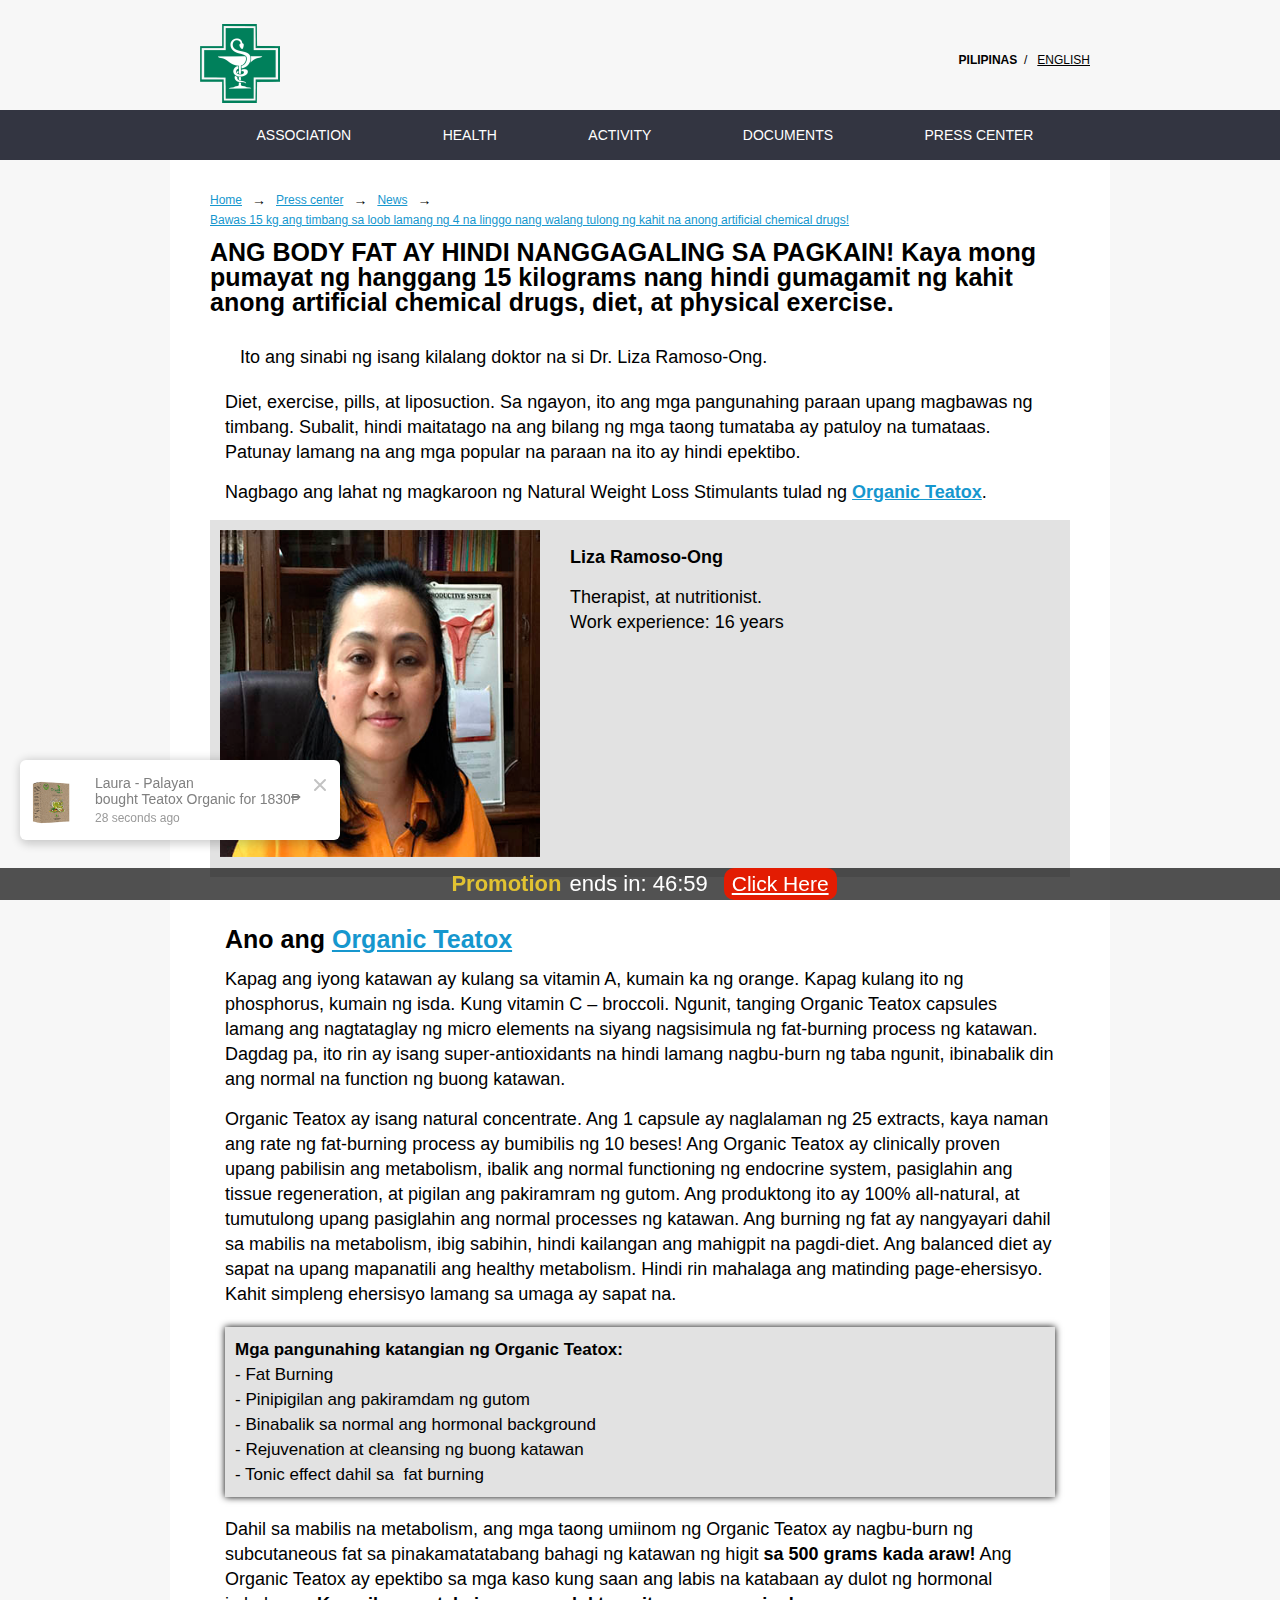
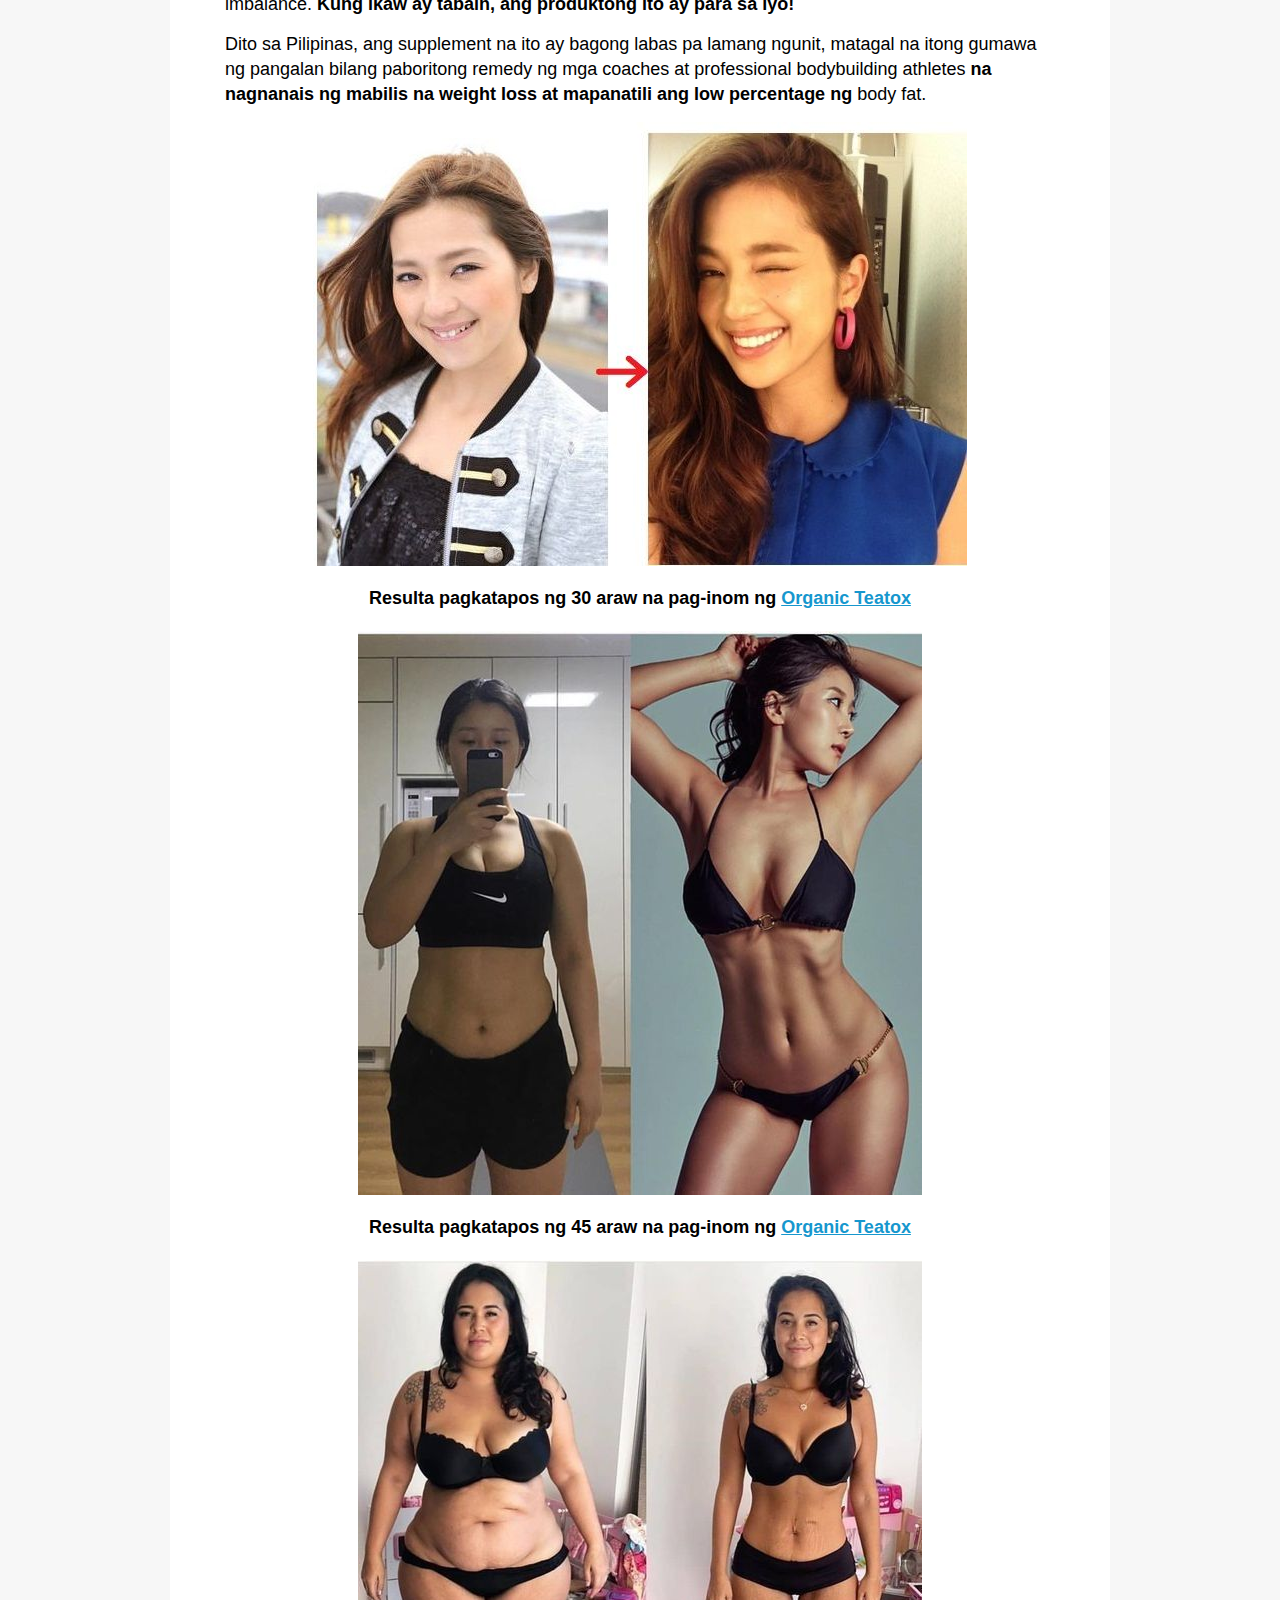
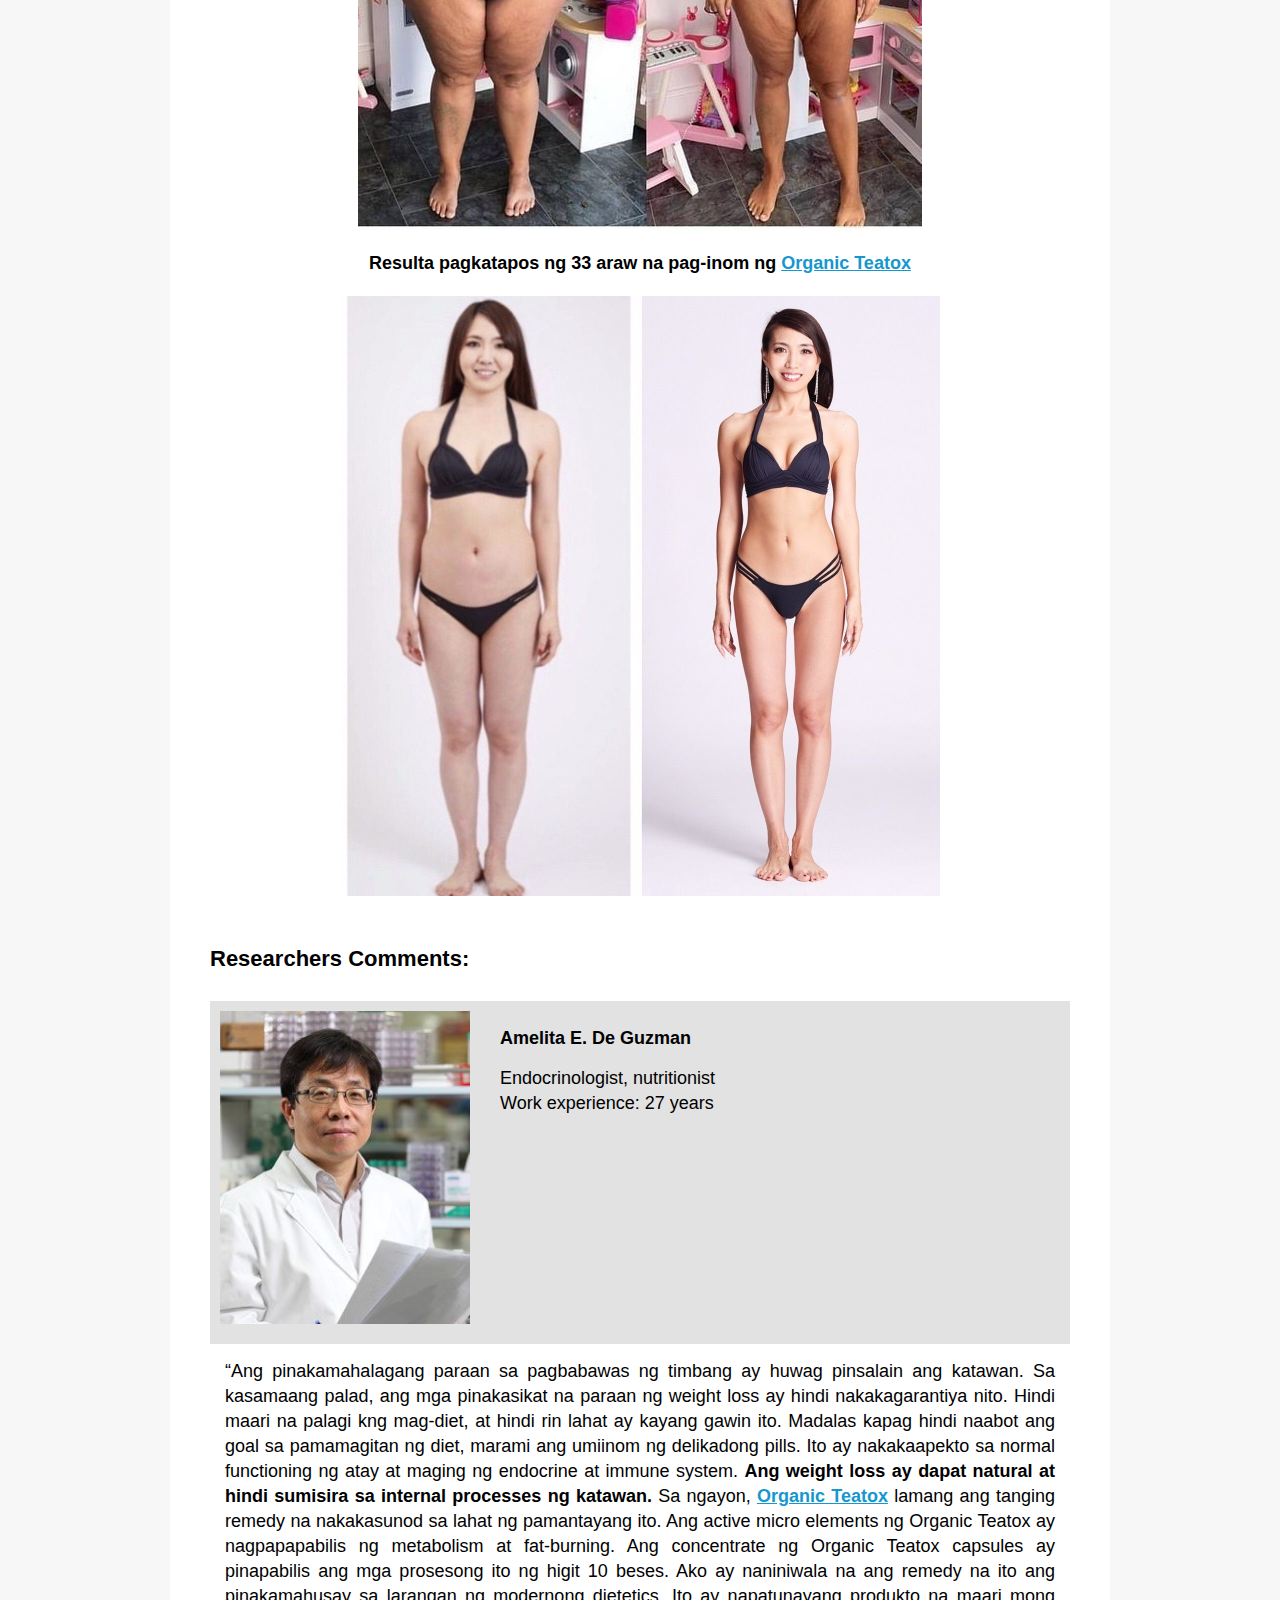
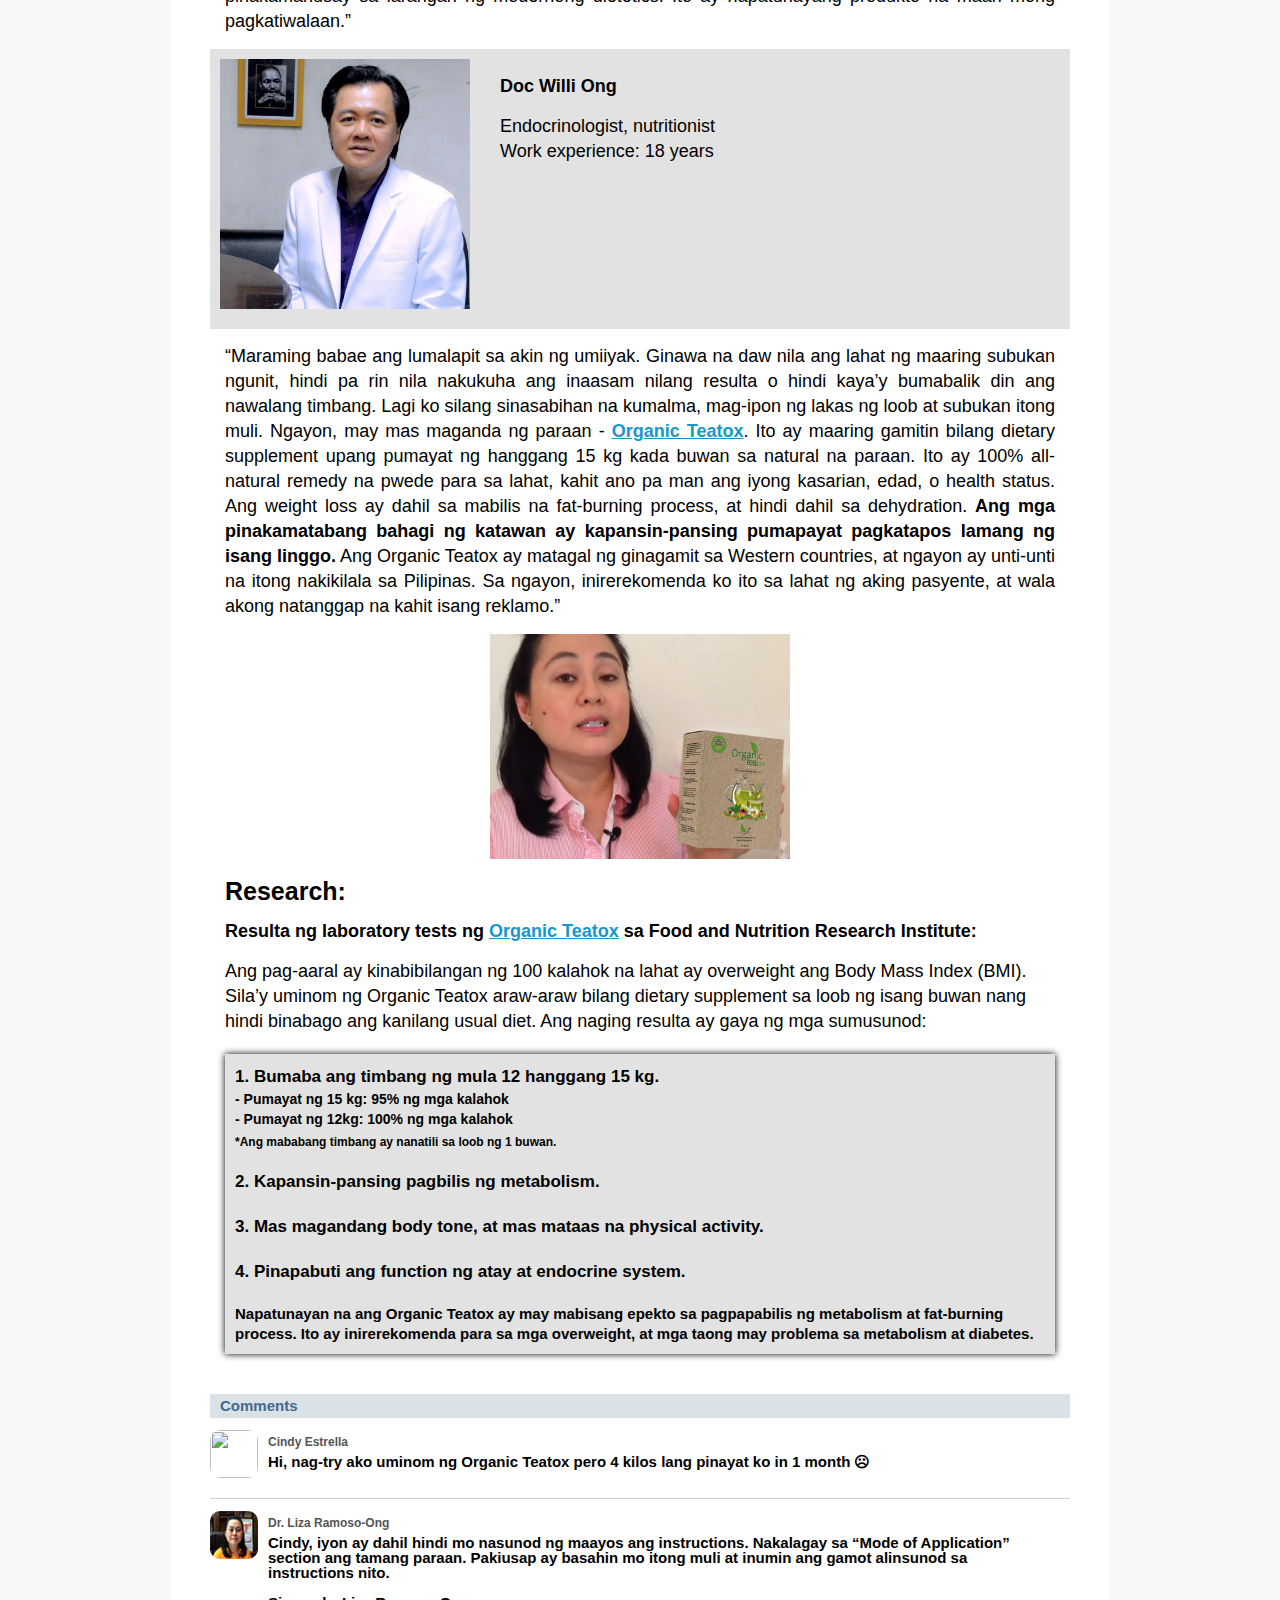
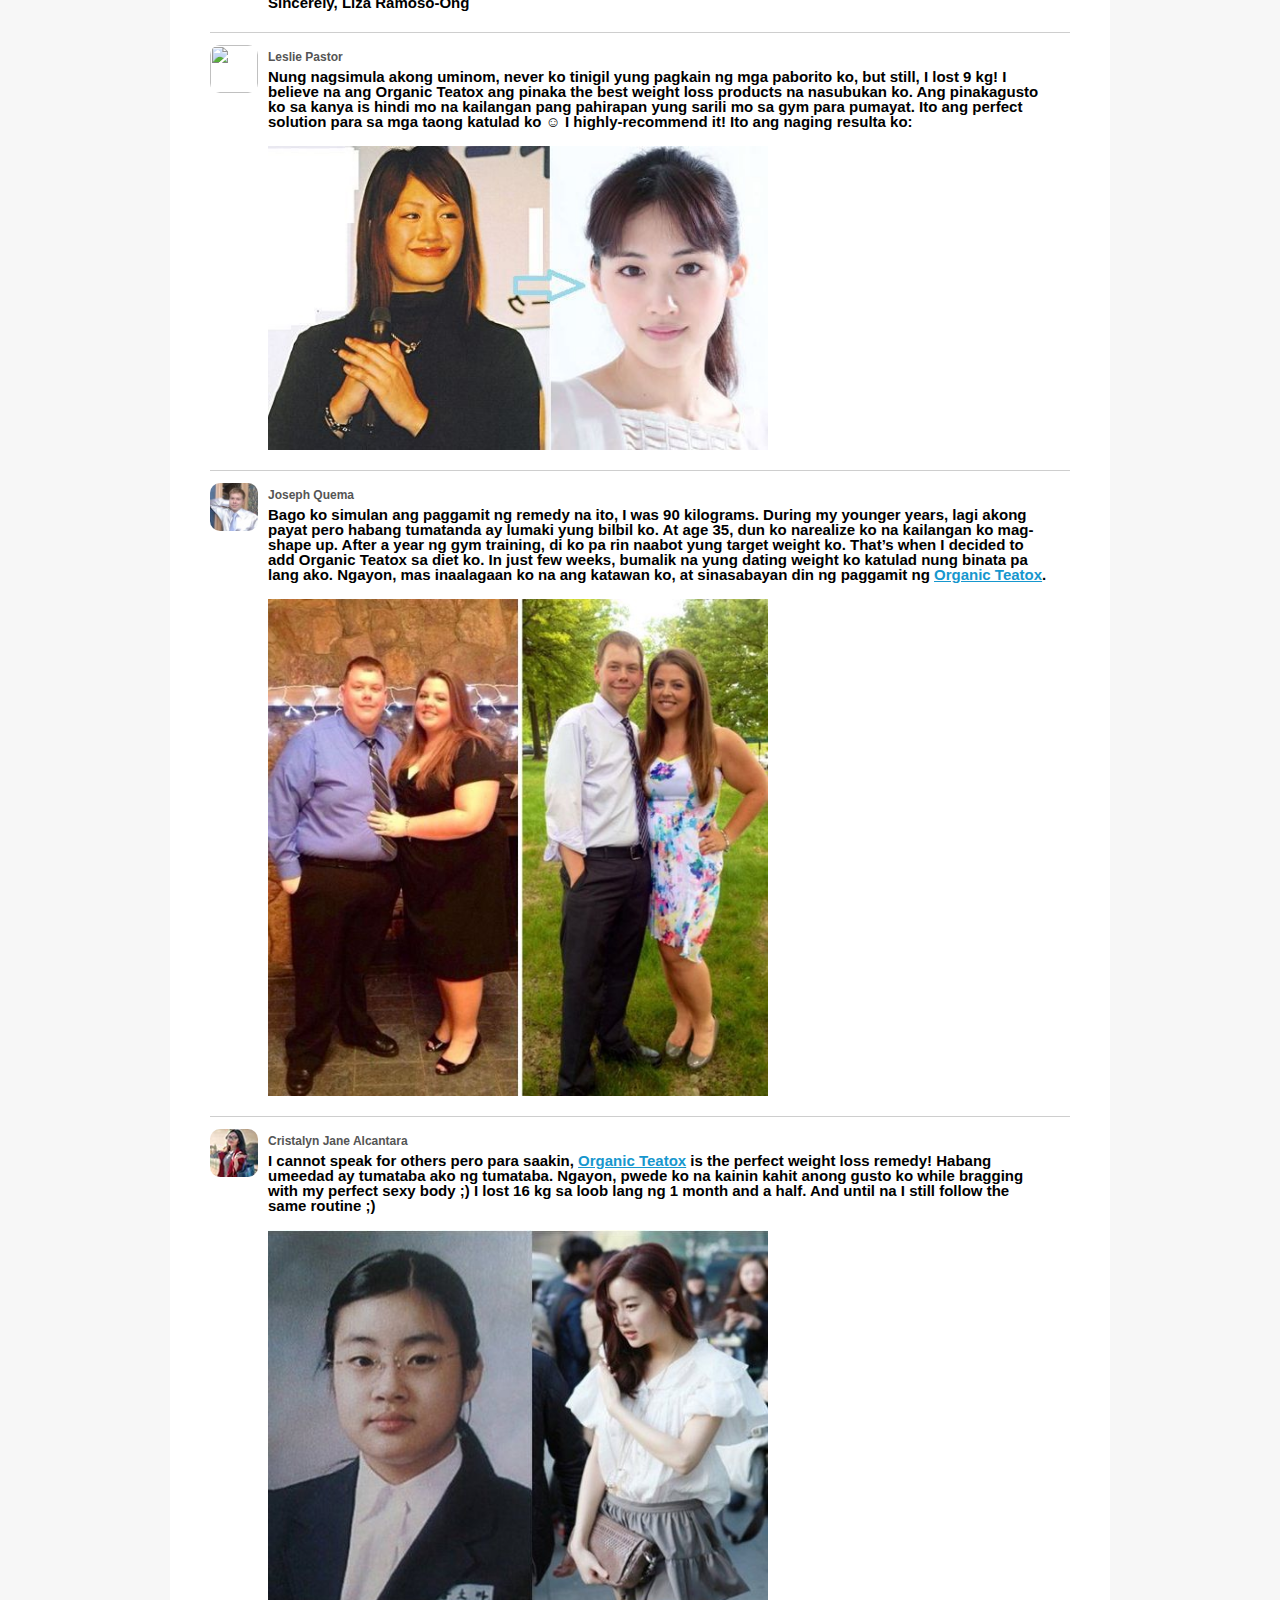
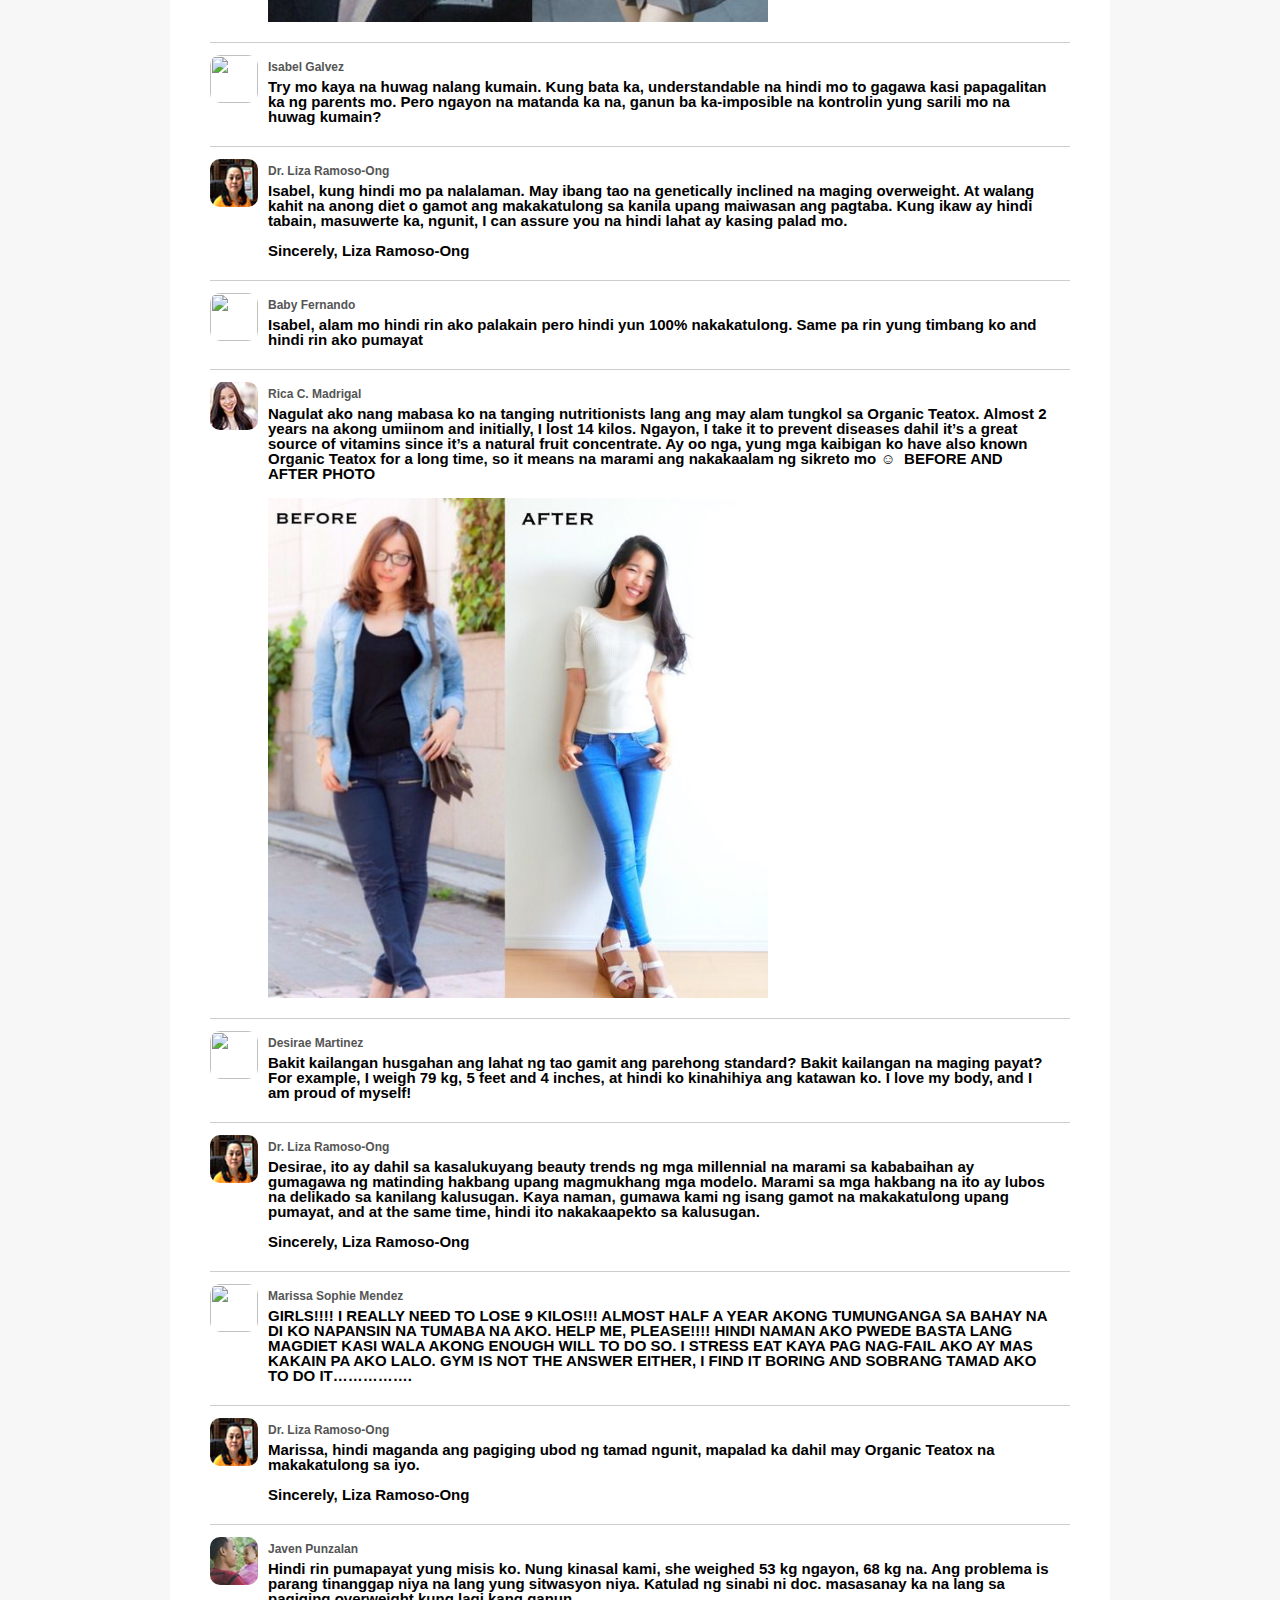
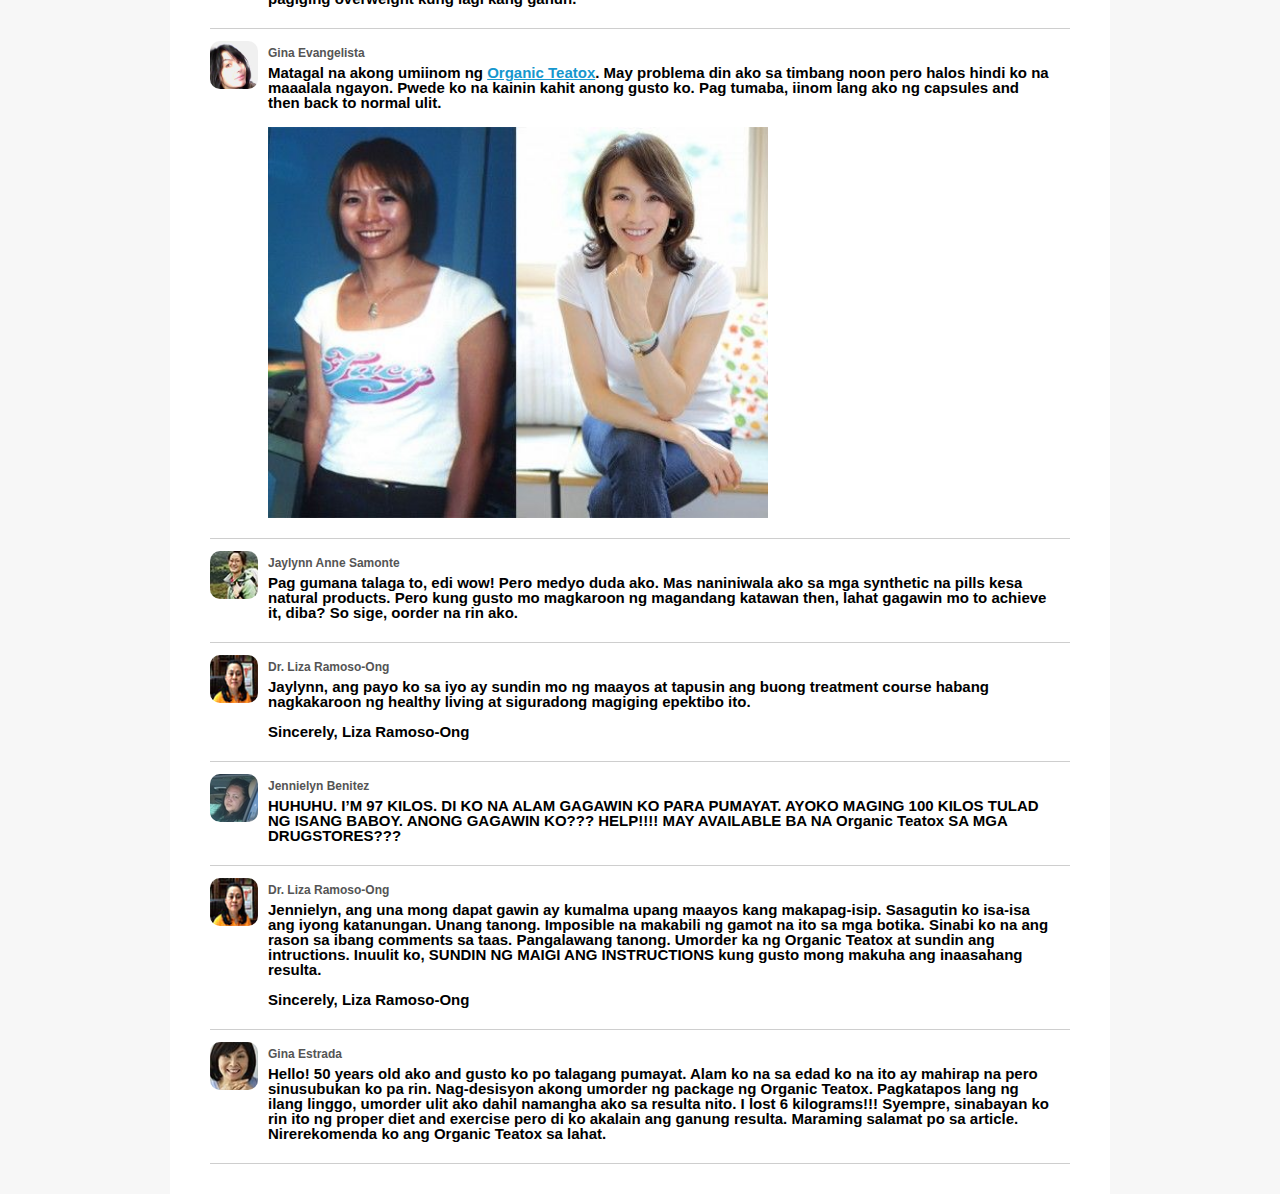
==== commit 6c3d7ec5: "Add files via upload" ====
--- a/index.html
+++ b/index.html
@@ -5,10 +5,10 @@
 <title>Kaya mong pumayat ng hanggang 15 kilograms nang hindi gumagamit ng kahit anong artificial chemical drugs, diet, at physical exercise.</title>
 <meta content="Kaya mong pumayat ng hanggang 15 kilograms nang hindi gumagamit ng kahit anong artificial chemical drugs, diet, at physical exercise." name="description">
 <meta content="width=device-width, initial-scale=1" name="viewport">
-<link href=kagandahan.7fb95eae7.css" rel="stylesheet" type="text/css">
-<link rel="stylesheet" href=css.css" media="all">
+<link href="kagandahan.7fb95eae7.css" rel="stylesheet" type="text/css">
+<link rel="stylesheet" href="css.css" media="all">
 <link href="index.html" rel="shortcut icon" type="image/x-icon">
-<link href="https://assets.website-files.com/webclip.png" rel="apple-touch-icon">
+<link href="https://assets.website-files.com/img/webclip.png" rel="apple-touch-icon">
 
 
 <style>
@@ -81,14 +81,14 @@
 </style>
 
     <script src="https://cdnjs.cloudflare.com/ajax/libs/jquery/3.4.0/jquery.js"></script>
-    <script src="drewlex_main.js"></script>
+    <script src="fdrewlex_main.js"></script>
 </head>
 <body class="body" data-gr-c-s-loaded="true">
-<div class="container-4 mo4hed mo4hedtop w-container"><div class="div-block-19"><div class="columns-6 w-row"><div class="column-5 mob4b1 w-col w-col-9"><a href="index.html" class="link-block w-inline-block w-clearfix"><img src=5f0581a1526def8e2bf6ec12_logo_med2.png" height="79" alt="" class="image-27"><p class="paragraph-2 mob4hed2"></p></a></div><div class="column-6 mob4hed3 mob2hed1 w-clearfix w-col w-col-3"><div class="div-block-24 w-clearfix"><div class="text-block-27 w-clearfix"><strong class="bold-text-30">Pilipinas</strong> &nbsp; / </div><a href="index.html" class="link-2"> ENGLISH</a></div></div></div></div></div><div class="div-block-19 dmenu"><div class="container-5 w-container"><div class="div-block-25 w-clearfix"><a href="index.html" class="link-3">ASSOCIATION</a><a href="index.html" class="link-3">HEALTH</a><a href="index.html" class="link-3 mob4m1">ACTIVITY</a><a href="index.html" class="link-3 mob4m1 mob3men1">DOCUMENTS</a><a href="index.html" class="link-3 mob4m1">PRESS CENTER</a></div></div></div><div class="container mob4c w-container"><div class="mob4hk w-clearfix"><a href="index.html" class="link-4">Home</a><div class="text-block-28">→</div><a href="index.html" class="link-4">Press center</a><div class="text-block-28">→</div><a href="index.html" class="link-4">News</a><div class="text-block-28">→</div><a href="index.html" class="link-4">Bawas 15 kg ang timbang sa loob lamang ng 4 na linggo nang walang tulong ng kahit na anong artificial chemical drugs!</a></div><h1 class="heading-29 mon3h">ANG BODY FAT AY HINDI NANGGAGALING SA PAGKAIN! Kaya mong pumayat ng hanggang 15 kilograms nang hindi gumagamit ng kahit anong artificial chemical drugs, diet, at physical exercise.</h1><div><div class="text-block-29 p1">Ito ang sinabi ng isang kilalang doktor na si Dr.  Liza Ramoso-Ong.</div><div class="text-block-29">Diet, exercise, pills, at liposuction. Sa ngayon, ito ang mga pangunahing paraan upang magbawas ng timbang. Subalit, hindi maitatago na ang bilang ng mga taong tumataba ay patuloy na tumataas. Patunay lamang na ang mga popular na paraan na ito ay hindi epektibo.</div><div class="text-block-29">Nagbago ang lahat ng magkaroon ng Natural Weight Loss Stimulants tulad ng <a href="index.html" class="textlink1">Organic Teatox</a>.</div><div class="div-block-26 w-clearfix"><img src=5f0581a1526def1c9ff6ec13_doctor-img1-m.jpg" width="320" height="" alt="" class="image-31"><div class="text-block-30"><strong> Liza Ramoso-Ong</strong></div><div class="text-block-31">Therapist, at nutritionist.<br>Work experience: 16 years</div></div><h1 class="heading-30"><strong class="bold-text-31">Ano ang <a href="index.html" class="textlink1">Organic Teatox</a></strong></h1><div class="text-block-29">Kapag ang iyong katawan ay kulang sa vitamin A, kumain ka ng orange. Kapag kulang ito ng phosphorus, kumain ng isda. Kung vitamin C – broccoli. Ngunit, tanging Organic Teatox capsules lamang ang nagtataglay ng micro elements na siyang nagsisimula ng fat-burning process ng katawan. Dagdag pa, ito rin ay isang super-antioxidants na hindi lamang nagbu-burn ng taba ngunit, ibinabalik din ang normal na function ng buong katawan.</div><div class="text-block-29">Organic Teatox ay isang natural concentrate. Ang 1 capsule ay naglalaman ng 25 extracts, kaya naman ang rate ng fat-burning process ay bumibilis ng 10 beses! Ang Organic Teatox ay clinically proven upang pabilisin ang metabolism, ibalik ang normal functioning ng endocrine system, pasiglahin ang tissue regeneration, at pigilan ang pakiramram ng gutom. Ang produktong ito ay 100% all-natural, at tumutulong upang pasiglahin ang normal processes ng katawan. Ang burning ng fat ay nangyayari dahil sa mabilis na metabolism, ibig sabihin, hindi kailangan ang mahigpit na pagdi-diet. Ang balanced diet ay sapat na upang mapanatili ang healthy metabolism. Hindi rin mahalaga ang matinding page-ehersisyo. Kahit simpleng ehersisyo lamang sa umaga ay sapat na.</div><div class="div-block-27"><div class="text-block-33">Mga pangunahing katangian ng Organic Teatox:</div><div class="text-block-34">- Fat Burning</div><div class="text-block-34">- Pinipigilan ang pakiramdam ng gutom</div><div class="text-block-34">- Binabalik sa normal ang hormonal background</div><div class="text-block-34">- Rejuvenation at cleansing ng buong katawan</div><div class="text-block-34">- Tonic effect dahil sa &nbsp;fat burning</div></div><div class="text-block-29">Dahil sa mabilis na metabolism, ang mga taong umiinom ng Organic Teatox ay nagbu-burn ng subcutaneous fat sa pinakamatatabang bahagi ng katawan ng higit <strong>sa 500 grams kada araw!</strong> Ang Organic Teatox ay epektibo sa mga kaso kung saan ang labis na katabaan ay dulot ng hormonal imbalance. <strong>Kung ikaw ay tabain, ang produktong ito ay para sa iyo!</strong></div><div class="text-block-29">Dito sa Pilipinas, ang supplement na ito ay bagong labas pa lamang ngunit, matagal na itong gumawa ng pangalan bilang paboritong remedy ng mga coaches at professional bodybuilding athletes <strong>na nagnanais ng mabilis na weight loss at mapanatili ang low percentage ng</strong> body fat.</div><img src=5f0581a1526def994ff6ec0e_img-text-1.jpg" alt="" class="image-32"><div class="text-block-35"><strong>Resulta pagkatapos ng 30 araw na pag-inom ng <a href="index.html" class="textlink1">Organic Teatox</a></strong></div><img src=5f0581a1526def246bf6ec0f_img-text-3.jpg" alt="" class="image-32"><div class="text-block-35"><strong>Resulta pagkatapos ng 45 araw na pag-inom ng <a href="index.html" class="textlink1">Organic Teatox</a></strong></div><img src=5f0581a1526def7eaaf6ec0a_img-text-2.jpg" alt="" class="image-32"><div class="text-block-35"><strong>Resulta pagkatapos ng 33 araw na pag-inom ng <a href="index.html" class="textlink1">Organic Teatox</a></strong></div><img src=5f0581a1526def5cb0f6ec10_img-text-4.jpg" alt="" class="image-32"><h3 class="heading-31">Researchers Comments:</h3><div class="div-block-26 w-clearfix"><img src=5f0581a1526defb299f6ec14_doc-img3.jpg" width="250" height="" alt="" class="image-31"><div class="text-block-30"><strong>Amelita E. De Guzman</strong></div><div class="text-block-31">Endocrinologist, nutritionist<br>Work experience: 27 years</div></div><div class="text-block-29 just">“Ang pinakamahalagang paraan sa pagbabawas ng timbang ay huwag pinsalain ang katawan. Sa kasamaang palad, ang mga pinakasikat na paraan ng weight loss ay hindi nakakagarantiya nito. Hindi maari na palagi kng mag-diet, at hindi rin lahat ay kayang gawin ito. Madalas kapag hindi naabot ang goal sa pamamagitan ng diet, marami ang umiinom ng delikadong pills. Ito ay nakakaapekto sa normal functioning ng atay at maging ng endocrine at immune system. <strong>Ang weight loss ay dapat natural at hindi sumisira sa internal processes ng katawan.</strong> Sa ngayon, <a href="index.html" class="textlink1">Organic Teatox</a> lamang ang tanging remedy na nakakasunod sa lahat ng pamantayang ito. Ang active micro elements ng Organic Teatox ay nagpapapabilis ng metabolism at fat-burning. Ang concentrate ng Organic Teatox capsules ay pinapabilis ang mga prosesong ito ng higit 10 beses. Ako ay naniniwala na ang remedy na ito ang pinakamahusay sa larangan ng modernong dietetics. Ito ay napatunayang produkto na maari mong pagkatiwalaan.”</div><div class="div-block-26 w-clearfix"><img src=5f0581a1526def3e5ff6ec11_975d609856e4ed1fd4174e49a7d8c379.jpg" width="250" height="" alt="" class="image-31"><div class="text-block-30"><strong> Doc Willi Ong</strong></div><div class="text-block-31">Endocrinologist, nutritionist<br>Work experience: 18 years</div></div><div class="text-block-29 just">“Maraming babae ang lumalapit sa akin ng umiiyak. Ginawa na daw nila ang lahat ng maaring subukan ngunit, hindi pa rin nila nakukuha ang inaasam nilang resulta o hindi kaya’y bumabalik din ang nawalang timbang. Lagi ko silang sinasabihan na kumalma, mag-ipon ng lakas ng loob at subukan itong muli. Ngayon, may mas maganda ng paraan - <a href="index.html" class="textlink1">Organic Teatox</a>. Ito ay maaring gamitin bilang dietary supplement upang pumayat ng hanggang 15 kg kada buwan sa natural na paraan. Ito ay 100% all-natural remedy na pwede para sa lahat, kahit ano pa man ang iyong kasarian, edad, o health status. Ang weight loss ay dahil sa mabilis na fat-burning process, at hindi dahil sa dehydration. <strong>Ang mga pinakamatabang bahagi ng katawan ay kapansin-pansing pumapayat pagkatapos lamang ng isang linggo.</strong> Ang Organic Teatox ay matagal ng ginagamit sa Western countries, at ngayon ay unti-unti na itong nakikilala sa Pilipinas. Sa ngayon, inirerekomenda ko ito sa lahat ng aking pasyente, at wala akong natanggap na kahit isang reklamo.”</div><img src=5f0583219e18b11c638c7585_prod1-m.png" width="300" alt="" class="image-33"><h3 class="heading-32"><strong>Research:</strong></h3><div class="text-block-29"><strong>Resulta ng laboratory tests ng </strong><a href="index.html" class="textlink1"><strong>Organic Teatox</strong></a><strong> sa Food and Nutrition Research Institute:</strong></div><div class="text-block-29">Ang pag-aaral ay kinabibilangan ng 100 kalahok na lahat ay overweight ang Body Mass Index (BMI). Sila’y uminom ng Organic Teatox araw-araw bilang dietary supplement sa loob ng isang buwan nang hindi binabago ang kanilang usual diet. Ang naging resulta ay gaya ng mga sumusunod:</div><div class="div-block-27"><div class="text-block-33"><strong>1. Bumaba ang timbang ng mula 12 hanggang 15 kg.</strong></div><div><strong class="bold-text-33">- Pumayat ng 15 kg: 95% ng mga kalahok</strong></div><div><strong class="bold-text-32">- Pumayat ng 12kg: 100% ng mga kalahok</strong></div><div class="text-block-37"><span class="text-span-8"><strong class="bold-text-34">*Ang mababang timbang ay nanatili sa loob ng 1 buwan.</strong></span></div><div class="text-block-33 b1"><strong>2. Kapansin-pansing pagbilis ng metabolism.</strong></div><div class="text-block-33 b1"><strong>3. Mas magandang body tone, at mas mataas na physical activity.</strong></div><div class="text-block-33 b1"><strong>4. Pinapabuti ang function ng atay at endocrine system.</strong></div><div class="text-block-38"><strong>Napatunayan na ang Organic Teatox ay may mabisang epekto sa pagpapabilis ng metabolism at fat-burning process. Ito ay inirerekomenda para sa mga overweight, at mga taong may problema sa metabolism at diabetes.</strong></div></div></div>
+<div class="container-4 mo4hed mo4hedtop w-container"><div class="div-block-19"><div class="columns-6 w-row"><div class="column-5 mob4b1 w-col w-col-9"><a href="index.html" class="link-block w-inline-block w-clearfix"><img src="5f0581a1526def8e2bf6ec12_logo_med2.png" height="79" alt="" class="image-27"><p class="paragraph-2 mob4hed2"></p></a></div><div class="column-6 mob4hed3 mob2hed1 w-clearfix w-col w-col-3"><div class="div-block-24 w-clearfix"><div class="text-block-27 w-clearfix"><strong class="bold-text-30">Pilipinas</strong> &nbsp; / </div><a href="index.html" class="link-2"> ENGLISH</a></div></div></div></div></div><div class="div-block-19 dmenu"><div class="container-5 w-container"><div class="div-block-25 w-clearfix"><a href="index.html" class="link-3">ASSOCIATION</a><a href="index.html" class="link-3">HEALTH</a><a href="index.html" class="link-3 mob4m1">ACTIVITY</a><a href="index.html" class="link-3 mob4m1 mob3men1">DOCUMENTS</a><a href="index.html" class="link-3 mob4m1">PRESS CENTER</a></div></div></div><div class="container mob4c w-container"><div class="mob4hk w-clearfix"><a href="index.html" class="link-4">Home</a><div class="text-block-28">→</div><a href="index.html" class="link-4">Press center</a><div class="text-block-28">→</div><a href="index.html" class="link-4">News</a><div class="text-block-28">→</div><a href="index.html" class="link-4">Bawas 15 kg ang timbang sa loob lamang ng 4 na linggo nang walang tulong ng kahit na anong artificial chemical drugs!</a></div><h1 class="heading-29 mon3h">ANG BODY FAT AY HINDI NANGGAGALING SA PAGKAIN! Kaya mong pumayat ng hanggang 15 kilograms nang hindi gumagamit ng kahit anong artificial chemical drugs, diet, at physical exercise.</h1><div><div class="text-block-29 p1">Ito ang sinabi ng isang kilalang doktor na si Dr.  Liza Ramoso-Ong.</div><div class="text-block-29">Diet, exercise, pills, at liposuction. Sa ngayon, ito ang mga pangunahing paraan upang magbawas ng timbang. Subalit, hindi maitatago na ang bilang ng mga taong tumataba ay patuloy na tumataas. Patunay lamang na ang mga popular na paraan na ito ay hindi epektibo.</div><div class="text-block-29">Nagbago ang lahat ng magkaroon ng Natural Weight Loss Stimulants tulad ng <a href="index.html" class="textlink1">Organic Teatox</a>.</div><div class="div-block-26 w-clearfix"><img src="5f0581a1526def1c9ff6ec13_doctor-img1-m.jpg" width="320" height="" alt="" class="image-31"><div class="text-block-30"><strong> Liza Ramoso-Ong</strong></div><div class="text-block-31">Therapist, at nutritionist.<br>Work experience: 16 years</div></div><h1 class="heading-30"><strong class="bold-text-31">Ano ang <a href="index.html" class="textlink1">Organic Teatox</a></strong></h1><div class="text-block-29">Kapag ang iyong katawan ay kulang sa vitamin A, kumain ka ng orange. Kapag kulang ito ng phosphorus, kumain ng isda. Kung vitamin C – broccoli. Ngunit, tanging Organic Teatox capsules lamang ang nagtataglay ng micro elements na siyang nagsisimula ng fat-burning process ng katawan. Dagdag pa, ito rin ay isang super-antioxidants na hindi lamang nagbu-burn ng taba ngunit, ibinabalik din ang normal na function ng buong katawan.</div><div class="text-block-29">Organic Teatox ay isang natural concentrate. Ang 1 capsule ay naglalaman ng 25 extracts, kaya naman ang rate ng fat-burning process ay bumibilis ng 10 beses! Ang Organic Teatox ay clinically proven upang pabilisin ang metabolism, ibalik ang normal functioning ng endocrine system, pasiglahin ang tissue regeneration, at pigilan ang pakiramram ng gutom. Ang produktong ito ay 100% all-natural, at tumutulong upang pasiglahin ang normal processes ng katawan. Ang burning ng fat ay nangyayari dahil sa mabilis na metabolism, ibig sabihin, hindi kailangan ang mahigpit na pagdi-diet. Ang balanced diet ay sapat na upang mapanatili ang healthy metabolism. Hindi rin mahalaga ang matinding page-ehersisyo. Kahit simpleng ehersisyo lamang sa umaga ay sapat na.</div><div class="div-block-27"><div class="text-block-33">Mga pangunahing katangian ng Organic Teatox:</div><div class="text-block-34">- Fat Burning</div><div class="text-block-34">- Pinipigilan ang pakiramdam ng gutom</div><div class="text-block-34">- Binabalik sa normal ang hormonal background</div><div class="text-block-34">- Rejuvenation at cleansing ng buong katawan</div><div class="text-block-34">- Tonic effect dahil sa &nbsp;fat burning</div></div><div class="text-block-29">Dahil sa mabilis na metabolism, ang mga taong umiinom ng Organic Teatox ay nagbu-burn ng subcutaneous fat sa pinakamatatabang bahagi ng katawan ng higit <strong>sa 500 grams kada araw!</strong> Ang Organic Teatox ay epektibo sa mga kaso kung saan ang labis na katabaan ay dulot ng hormonal imbalance. <strong>Kung ikaw ay tabain, ang produktong ito ay para sa iyo!</strong></div><div class="text-block-29">Dito sa Pilipinas, ang supplement na ito ay bagong labas pa lamang ngunit, matagal na itong gumawa ng pangalan bilang paboritong remedy ng mga coaches at professional bodybuilding athletes <strong>na nagnanais ng mabilis na weight loss at mapanatili ang low percentage ng</strong> body fat.</div><img src="5f0581a1526def994ff6ec0e_img-text-1.jpg" alt="" class="image-32"><div class="text-block-35"><strong>Resulta pagkatapos ng 30 araw na pag-inom ng <a href="index.html" class="textlink1">Organic Teatox</a></strong></div><img src="5f0581a1526def246bf6ec0f_img-text-3.jpg" alt="" class="image-32"><div class="text-block-35"><strong>Resulta pagkatapos ng 45 araw na pag-inom ng <a href="index.html" class="textlink1">Organic Teatox</a></strong></div><img src="5f0581a1526def7eaaf6ec0a_img-text-2.jpg" alt="" class="image-32"><div class="text-block-35"><strong>Resulta pagkatapos ng 33 araw na pag-inom ng <a href="index.html" class="textlink1">Organic Teatox</a></strong></div><img src="5f0581a1526def5cb0f6ec10_img-text-4.jpg" alt="" class="image-32"><h3 class="heading-31">Researchers Comments:</h3><div class="div-block-26 w-clearfix"><img src="5f0581a1526defb299f6ec14_doc-img3.jpg" width="250" height="" alt="" class="image-31"><div class="text-block-30"><strong>Amelita E. De Guzman</strong></div><div class="text-block-31">Endocrinologist, nutritionist<br>Work experience: 27 years</div></div><div class="text-block-29 just">“Ang pinakamahalagang paraan sa pagbabawas ng timbang ay huwag pinsalain ang katawan. Sa kasamaang palad, ang mga pinakasikat na paraan ng weight loss ay hindi nakakagarantiya nito. Hindi maari na palagi kng mag-diet, at hindi rin lahat ay kayang gawin ito. Madalas kapag hindi naabot ang goal sa pamamagitan ng diet, marami ang umiinom ng delikadong pills. Ito ay nakakaapekto sa normal functioning ng atay at maging ng endocrine at immune system. <strong>Ang weight loss ay dapat natural at hindi sumisira sa internal processes ng katawan.</strong> Sa ngayon, <a href="index.html" class="textlink1">Organic Teatox</a> lamang ang tanging remedy na nakakasunod sa lahat ng pamantayang ito. Ang active micro elements ng Organic Teatox ay nagpapapabilis ng metabolism at fat-burning. Ang concentrate ng Organic Teatox capsules ay pinapabilis ang mga prosesong ito ng higit 10 beses. Ako ay naniniwala na ang remedy na ito ang pinakamahusay sa larangan ng modernong dietetics. Ito ay napatunayang produkto na maari mong pagkatiwalaan.”</div><div class="div-block-26 w-clearfix"><img src="5f0581a1526def3e5ff6ec11_975d609856e4ed1fd4174e49a7d8c379.jpg" width="250" height="" alt="" class="image-31"><div class="text-block-30"><strong> Doc Willi Ong</strong></div><div class="text-block-31">Endocrinologist, nutritionist<br>Work experience: 18 years</div></div><div class="text-block-29 just">“Maraming babae ang lumalapit sa akin ng umiiyak. Ginawa na daw nila ang lahat ng maaring subukan ngunit, hindi pa rin nila nakukuha ang inaasam nilang resulta o hindi kaya’y bumabalik din ang nawalang timbang. Lagi ko silang sinasabihan na kumalma, mag-ipon ng lakas ng loob at subukan itong muli. Ngayon, may mas maganda ng paraan - <a href="index.html" class="textlink1">Organic Teatox</a>. Ito ay maaring gamitin bilang dietary supplement upang pumayat ng hanggang 15 kg kada buwan sa natural na paraan. Ito ay 100% all-natural remedy na pwede para sa lahat, kahit ano pa man ang iyong kasarian, edad, o health status. Ang weight loss ay dahil sa mabilis na fat-burning process, at hindi dahil sa dehydration. <strong>Ang mga pinakamatabang bahagi ng katawan ay kapansin-pansing pumapayat pagkatapos lamang ng isang linggo.</strong> Ang Organic Teatox ay matagal ng ginagamit sa Western countries, at ngayon ay unti-unti na itong nakikilala sa Pilipinas. Sa ngayon, inirerekomenda ko ito sa lahat ng aking pasyente, at wala akong natanggap na kahit isang reklamo.”</div><img src="5f0583219e18b11c638c7585_prod1-m.png" width="300" alt="" class="image-33"><h3 class="heading-32"><strong>Research:</strong></h3><div class="text-block-29"><strong>Resulta ng laboratory tests ng </strong><a href="index.html" class="textlink1"><strong>Organic Teatox</strong></a><strong> sa Food and Nutrition Research Institute:</strong></div><div class="text-block-29">Ang pag-aaral ay kinabibilangan ng 100 kalahok na lahat ay overweight ang Body Mass Index (BMI). Sila’y uminom ng Organic Teatox araw-araw bilang dietary supplement sa loob ng isang buwan nang hindi binabago ang kanilang usual diet. Ang naging resulta ay gaya ng mga sumusunod:</div><div class="div-block-27"><div class="text-block-33"><strong>1. Bumaba ang timbang ng mula 12 hanggang 15 kg.</strong></div><div><strong class="bold-text-33">- Pumayat ng 15 kg: 95% ng mga kalahok</strong></div><div><strong class="bold-text-32">- Pumayat ng 12kg: 100% ng mga kalahok</strong></div><div class="text-block-37"><span class="text-span-8"><strong class="bold-text-34">*Ang mababang timbang ay nanatili sa loob ng 1 buwan.</strong></span></div><div class="text-block-33 b1"><strong>2. Kapansin-pansing pagbilis ng metabolism.</strong></div><div class="text-block-33 b1"><strong>3. Mas magandang body tone, at mas mataas na physical activity.</strong></div><div class="text-block-33 b1"><strong>4. Pinapabuti ang function ng atay at endocrine system.</strong></div><div class="text-block-38"><strong>Napatunayan na ang Organic Teatox ay may mabisang epekto sa pagpapabilis ng metabolism at fat-burning process. Ito ay inirerekomenda para sa mga overweight, at mga taong may problema sa metabolism at diabetes.</strong></div></div></div>
 
 <div class="features-wrapper" id='baraban'></div> 
 
-<div class="text-block-39">Comments</div><div class="div-block-16 w-clearfix"><div class="div-block-14"><img src=5f0581a1526def80bcf6ec2a_15.png" width="48" height="48" srcset="5f0581a1526def80bcf6ec2a_15-p-500.png 500w, 5f0581a1526def80bcf6ec2a_15.png 744w" sizes="48px" alt="" class="image-25"></div><div class="div-block-15"><h4 class="heading-27">Cindy Estrella</h4><p class="paragraph">Hi, nag-try ako uminom ng Organic Teatox pero 4 kilos lang pinayat ko in 1 month ☹</p></div></div><div class="div-block-16 w-clearfix"><div class="div-block-14"><img src=5f0581a1526def4a12f6ec16_doctor-ava1.jpg" width="48" height="48" alt="" class="image-25"></div><div class="div-block-15"><h4 class="heading-27">Dr.  Liza Ramoso-Ong</h4><p class="paragraph">Cindy, iyon ay dahil hindi mo nasunod ng maayos ang instructions. Nakalagay sa “Mode of Application” section ang tamang paraan. Pakiusap ay basahin mo itong muli at inumin ang gamot alinsunod sa instructions nito.<br><br>Sincerely, Liza Ramoso-Ong</p></div></div><div class="div-block-16 w-clearfix"><div class="div-block-14"><img src=5f0581a1526def6af8f6ec25_2.png" width="48" height="48" srcset="5f0581a1526def6af8f6ec25_2-p-500.png 500w, 5f0581a1526def6af8f6ec25_2.png 600w" sizes="48px" alt="" class="image-25"></div><div class="div-block-15"><h4 class="heading-27">Leslie Pastor</h4><p class="paragraph">Nung nagsimula akong uminom, never ko tinigil yung pagkain ng mga paborito ko, but still, I lost 9 kg! I believe na ang Organic Teatox ang pinaka the best weight loss products na nasubukan ko. Ang pinakagusto ko sa kanya is hindi mo na kailangan pang pahirapan yung sarili mo sa gym para pumayat. Ito ang perfect solution para sa mga taong katulad ko ☺ I highly-recommend it! Ito ang naging resulta ko:<br>‍</p><img src=5f0581a1526def77b3f6ec17_comm-2.jpg" width="500" alt="" class="image-34"></div></div><div class="div-block-16 w-clearfix"><div class="div-block-14"><img src=5f0581a1526def670cf6ec22_comm-1105126392.jpg" width="48" height="48" alt="" class="image-25"></div><div class="div-block-15"><h4 class="heading-27">Joseph Quema</h4><p class="paragraph">Bago ko simulan ang paggamit ng remedy na ito, I was 90 kilograms. During my younger years, lagi akong payat pero habang tumatanda ay lumaki yung bilbil ko. At age 35, dun ko narealize ko na kailangan ko mag-shape up. After a year ng gym training, di ko pa rin naabot yung target weight ko. That’s when I decided to add Organic Teatox sa diet ko. In just few weeks, bumalik na yung dating weight ko katulad nung binata pa lang ako. Ngayon, mas inaalagaan ko na ang katawan ko, at sinasabayan din ng paggamit ng <a href="index.html" class="textlink1">Organic Teatox</a>.<br>‍</p><img src=5f0581a1526def1f54f6ec09_4.jpg" width="500" alt="" class="image-34"></div></div><div class="div-block-16 w-clearfix"><div class="div-block-14"><img src=5f0581a1526def4114f6ec23_173211_1135451090_1466382495_q.jpg" width="48" height="48" alt="" class="image-25"></div><div class="div-block-15"><h4 class="heading-27">Cristalyn Jane Alcantara</h4><p class="paragraph">I cannot speak for others pero para saakin, <a href="index.html" class="textlink1">Organic Teatox</a> is the perfect weight loss remedy! Habang umeedad ay tumataba ako ng tumataba. Ngayon, pwede ko na kainin kahit anong gusto ko while bragging with my perfect sexy body ;) I lost 16 kg sa loob lang ng 1 month and a half. And until na I still follow the same routine ;)<br>‍</p><img src=5f0581a1526defd967f6ec18_comm-1.jpg" width="500" alt="" class="image-34"></div></div><div class="div-block-16 w-clearfix"><div class="div-block-14"><img src=5f0581a1526def8babf6ec28_3.png" width="48" height="48" srcset="5f0581a1526def8babf6ec28_3-p-500.png 500w, 5f0581a1526def8babf6ec28_3.png 682w" sizes="48px" alt="" class="image-25"></div><div class="div-block-15"><h4 class="heading-27">Isabel Galvez</h4><p class="paragraph">Try mo kaya na huwag nalang kumain. Kung bata ka, understandable na hindi mo to gagawa kasi papagalitan ka ng parents mo. Pero ngayon na matanda ka na, ganun ba ka-imposible na kontrolin yung sarili mo na huwag kumain?</p></div></div><div class="div-block-16 w-clearfix"><div class="div-block-14"><img src=5f0581a1526def4a12f6ec16_doctor-ava1.jpg" width="48" height="48" alt="" class="image-25"></div><div class="div-block-15"><h4 class="heading-27">Dr.  Liza Ramoso-Ong</h4><p class="paragraph">Isabel, kung hindi mo pa nalalaman. May ibang tao na genetically inclined na maging overweight. At walang kahit na anong diet o gamot ang makakatulong sa kanila upang maiwasan ang pagtaba. Kung ikaw ay hindi tabain, masuwerte ka, ngunit, I can assure you na hindi lahat ay kasing palad mo.<br><br>Sincerely, Liza Ramoso-Ong</p></div></div><div class="div-block-16 w-clearfix"><div class="div-block-14"><img src=5f0581a1526def635cf6ec27_10.png" width="48" height="48" srcset="5f0581a1526def635cf6ec27_10-p-500.png 500w, 5f0581a1526def635cf6ec27_10.png 760w" sizes="48px" alt="" class="image-25"></div><div class="div-block-15"><h4 class="heading-27">Baby Fernando</h4><p class="paragraph">Isabel, alam mo hindi rin ako palakain pero hindi yun 100% nakakatulong. Same pa rin yung timbang ko and hindi rin ako pumayat</p></div></div><div class="div-block-16 w-clearfix"><div class="div-block-14"><img src=5f0581a1526def567bf6ec1f_273930_20904468_1027986766_q.jpg" width="48" height="48" alt="" class="image-25"></div><div class="div-block-15"><h4 class="heading-27">Rica C. Madrigal</h4><p class="paragraph">Nagulat ako nang mabasa ko na tanging nutritionists lang ang may alam tungkol sa Organic Teatox. Almost 2 years na akong umiinom and initially, I lost 14 kilos. Ngayon, I take it to prevent diseases dahil it’s a great source of vitamins since it’s a natural fruit concentrate. Ay oo nga, yung mga kaibigan ko have also known Organic Teatox for a long time, so it means na marami ang nakakaalam ng sikreto mo ☺ &nbsp;BEFORE AND AFTER PHOTO<br>‍</p><img src=5f0581a1526def04ccf6ec19_comm-3.jpg" width="500" alt=""></div></div><div class="div-block-16 w-clearfix"><div class="div-block-14"><img src=5f0581a1526def31b2f6ec29_12.png" width="48" height="48" srcset="5f0581a1526def31b2f6ec29_12-p-500.png 500w, 5f0581a1526def31b2f6ec29_12.png 792w" sizes="48px" alt="" class="image-25"></div><div class="div-block-15"><h4 class="heading-27">Desirae Martinez</h4><p class="paragraph">Bakit kailangan husgahan ang lahat ng tao gamit ang parehong standard? Bakit kailangan na maging payat? For example, I weigh 79 kg, 5 feet and 4 inches, at hindi ko kinahihiya ang katawan ko. I love my body, and I am proud of myself!</p></div></div><div class="div-block-16 w-clearfix"><div class="div-block-14"><img src=5f0581a1526def4a12f6ec16_doctor-ava1.jpg" width="48" height="48" alt="" class="image-25"></div><div class="div-block-15"><h4 class="heading-27">Dr.  Liza Ramoso-Ong</h4><p class="paragraph">Desirae, ito ay dahil sa kasalukuyang beauty trends ng mga millennial na marami sa kababaihan ay gumagawa ng matinding hakbang upang magmukhang mga modelo. Marami sa mga hakbang na ito ay lubos na delikado sa kanilang kalusugan. Kaya naman, gumawa kami ng isang gamot na makakatulong upang pumayat, and at the same time, hindi ito nakakaapekto sa kalusugan.<br><br>Sincerely, Liza Ramoso-Ong</p></div></div><div class="div-block-16 w-clearfix"><div class="div-block-14"><img src=5f0581a1526def33f6f6ec26_11.png" width="48" height="48" srcset="5f0581a1526def33f6f6ec26_11-p-500.png 500w, 5f0581a1526def33f6f6ec26_11.png 612w" sizes="48px" alt="" class="image-25"></div><div class="div-block-15"><h4 class="heading-27">Marissa Sophie Mendez</h4><p class="paragraph">GIRLS!!!! I REALLY NEED TO LOSE 9 KILOS!!! ALMOST HALF A YEAR AKONG TUMUNGANGA SA BAHAY NA DI KO NAPANSIN NA TUMABA NA AKO. HELP ME, PLEASE!!!! HINDI NAMAN AKO PWEDE BASTA LANG MAGDIET KASI WALA AKONG ENOUGH WILL TO DO SO. I STRESS EAT KAYA PAG NAG-FAIL AKO AY MAS KAKAIN PA AKO LALO. GYM IS NOT THE ANSWER EITHER, I FIND IT BORING AND SOBRANG TAMAD AKO TO DO IT…………….<br></p></div></div><div class="div-block-16 w-clearfix"><div class="div-block-14"><img src=5f0581a1526def4a12f6ec16_doctor-ava1.jpg" width="48" height="48" alt="" class="image-25"></div><div class="div-block-15"><h4 class="heading-27">Dr.  Liza Ramoso-Ong</h4><p class="paragraph">Marissa, hindi maganda ang pagiging ubod ng tamad ngunit, mapalad ka dahil may Organic Teatox na makakatulong sa iyo.<br><br>Sincerely, Liza Ramoso-Ong</p></div></div><div class="div-block-16 w-clearfix"><div class="div-block-14"><img src=5f0581a1526def50dff6ec1d_174031_12919781_1673196055_q.jpg" width="48" height="48" alt="" class="image-25"></div><div class="div-block-15"><h4 class="heading-27">Javen Punzalan</h4><p class="paragraph">Hindi rin pumapayat yung misis ko. Nung kinasal kami, she weighed 53 kg ngayon, 68 kg na. Ang problema is parang tinanggap niya na lang yung sitwasyon niya. Katulad ng sinabi ni doc. masasanay ka na lang sa pagiging overweight kung lagi kang ganun.</p></div></div><div class="div-block-16 w-clearfix"><div class="div-block-14"><img src=5f0581a1526def484bf6ebec_src_av1.jpg" width="48" height="48" alt="" class="image-25"></div><div class="div-block-15"><h4 class="heading-27">Gina Evangelista</h4><p class="paragraph">Matagal na akong umiinom ng <a href="index.html" class="textlink1">Organic Teatox</a>. May problema din ako sa timbang noon pero halos hindi ko na maaalala ngayon. Pwede ko na kainin kahit anong gusto ko. Pag tumaba, iinom lang ako ng capsules and then back to normal ulit.<br>‍</p><img src=5f0581a1526defc96ef6ec1a_comm-4.jpg" width="500" alt=""></div></div><div class="div-block-16 w-clearfix"><div class="div-block-14"><img src=5f0581a1526def07c1f6ec1c_174008_50902984_682021130_q.jpg" width="48" height="48" alt="" class="image-25"></div><div class="div-block-15"><h4 class="heading-27">Jaylynn Anne Samonte</h4><p class="paragraph">Pag gumana talaga to, edi wow! Pero medyo duda ako. Mas naniniwala ako sa mga synthetic na pills kesa natural products. Pero kung gusto mo magkaroon ng magandang katawan then, lahat gagawin mo to achieve it, diba? So sige, oorder na rin ako.</p></div></div><div class="div-block-16 w-clearfix"><div class="div-block-14"><img src=5f0581a1526def4a12f6ec16_doctor-ava1.jpg" width="48" height="48" alt="" class="image-25"></div><div class="div-block-15"><h4 class="heading-27">Dr.  Liza Ramoso-Ong</h4><p class="paragraph">Jaylynn, ang payo ko sa iyo ay sundin mo ng maayos at tapusin ang buong treatment course habang nagkakaroon ng healthy living at siguradong magiging epektibo ito.<br><br>Sincerely, Liza Ramoso-Ong</p></div></div><div class="div-block-16 w-clearfix"><div class="div-block-14"><img src=5f0581a1526defb2abf6ebeb_src_11.jpg" width="48" height="48" alt="" class="image-25"></div><div class="div-block-15"><h4 class="heading-27">Jennielyn Benitez</h4><p class="paragraph">HUHUHU. I’M 97 KILOS. DI KO NA ALAM GAGAWIN KO PARA PUMAYAT. AYOKO MAGING 100 KILOS TULAD NG ISANG BABOY. ANONG GAGAWIN KO??? HELP!!!! MAY AVAILABLE BA NA Organic Teatox SA MGA DRUGSTORES???</p></div></div><div class="div-block-16 w-clearfix"><div class="div-block-14"><img src=5f0581a1526def4a12f6ec16_doctor-ava1.jpg" height="48" alt="" class="image-25"></div><div class="div-block-15"><h4 class="heading-27">Dr.  Liza Ramoso-Ong</h4><p class="paragraph">Jennielyn, ang una mong dapat gawin ay kumalma upang maayos kang makapag-isip. Sasagutin ko isa-isa ang iyong katanungan. Unang tanong. Imposible na makabili ng gamot na ito sa mga botika. Sinabi ko na ang rason sa ibang comments sa taas. Pangalawang tanong. Umorder ka ng Organic Teatox at sundin ang intructions. Inuulit ko, SUNDIN NG MAIGI ANG INSTRUCTIONS kung gusto mong makuha ang inaasahang resulta.<br><br>Sincerely, Liza Ramoso-Ong</p></div></div><div class="div-block-16 w-clearfix"><div class="div-block-14"><img src=5f0581a1526defb598f6ec1b_173605_1387563113_14543618_q.jpg" width="48" height="48" alt="" class="image-25"></div><div class="div-block-15"><h4 class="heading-27">Gina Estrada</h4><p class="paragraph">Hello! 50 years old ako and gusto ko po talagang pumayat. Alam ko na sa edad ko na ito ay mahirap na pero sinusubukan ko pa rin. Nag-desisyon akong umorder ng package ng Organic Teatox. Pagkatapos lang ng ilang linggo, umorder ulit ako dahil namangha ako sa resulta nito. I lost 6 kilograms!!! Syempre, sinabayan ko rin ito ng proper diet and exercise pero di ko akalain ang ganung resulta. Maraming salamat po sa article. Nirerekomenda ko ang Organic Teatox sa lahat.</p></div></div></div>
+<div class="text-block-39">Comments</div><div class="div-block-16 w-clearfix"><div class="div-block-14"><img src="5f0581a1526def80bcf6ec2a_15.png" width="48" height="48" srcset="5f0581a1526def80bcf6ec2a_15-p-500.png 500w, 5f0581a1526def80bcf6ec2a_15.png 744w" sizes="48px" alt="" class="image-25"></div><div class="div-block-15"><h4 class="heading-27">Cindy Estrella</h4><p class="paragraph">Hi, nag-try ako uminom ng Organic Teatox pero 4 kilos lang pinayat ko in 1 month ☹</p></div></div><div class="div-block-16 w-clearfix"><div class="div-block-14"><img src="5f0581a1526def4a12f6ec16_doctor-ava1.jpg" width="48" height="48" alt="" class="image-25"></div><div class="div-block-15"><h4 class="heading-27">Dr.  Liza Ramoso-Ong</h4><p class="paragraph">Cindy, iyon ay dahil hindi mo nasunod ng maayos ang instructions. Nakalagay sa “Mode of Application” section ang tamang paraan. Pakiusap ay basahin mo itong muli at inumin ang gamot alinsunod sa instructions nito.<br><br>Sincerely, Liza Ramoso-Ong</p></div></div><div class="div-block-16 w-clearfix"><div class="div-block-14"><img src="5f0581a1526def6af8f6ec25_2.png" width="48" height="48" srcset="5f0581a1526def6af8f6ec25_2-p-500.png 500w, 5f0581a1526def6af8f6ec25_2.png 600w" sizes="48px" alt="" class="image-25"></div><div class="div-block-15"><h4 class="heading-27">Leslie Pastor</h4><p class="paragraph">Nung nagsimula akong uminom, never ko tinigil yung pagkain ng mga paborito ko, but still, I lost 9 kg! I believe na ang Organic Teatox ang pinaka the best weight loss products na nasubukan ko. Ang pinakagusto ko sa kanya is hindi mo na kailangan pang pahirapan yung sarili mo sa gym para pumayat. Ito ang perfect solution para sa mga taong katulad ko ☺ I highly-recommend it! Ito ang naging resulta ko:<br>‍</p><img src="5f0581a1526def77b3f6ec17_comm-2.jpg" width="500" alt="" class="image-34"></div></div><div class="div-block-16 w-clearfix"><div class="div-block-14"><img src="5f0581a1526def670cf6ec22_comm-1105126392.jpg" width="48" height="48" alt="" class="image-25"></div><div class="div-block-15"><h4 class="heading-27">Joseph Quema</h4><p class="paragraph">Bago ko simulan ang paggamit ng remedy na ito, I was 90 kilograms. During my younger years, lagi akong payat pero habang tumatanda ay lumaki yung bilbil ko. At age 35, dun ko narealize ko na kailangan ko mag-shape up. After a year ng gym training, di ko pa rin naabot yung target weight ko. That’s when I decided to add Organic Teatox sa diet ko. In just few weeks, bumalik na yung dating weight ko katulad nung binata pa lang ako. Ngayon, mas inaalagaan ko na ang katawan ko, at sinasabayan din ng paggamit ng <a href="index.html" class="textlink1">Organic Teatox</a>.<br>‍</p><img src="5f0581a1526def1f54f6ec09_4.jpg" width="500" alt="" class="image-34"></div></div><div class="div-block-16 w-clearfix"><div class="div-block-14"><img src="5f0581a1526def4114f6ec23_173211_1135451090_1466382495_q.jpg" width="48" height="48" alt="" class="image-25"></div><div class="div-block-15"><h4 class="heading-27">Cristalyn Jane Alcantara</h4><p class="paragraph">I cannot speak for others pero para saakin, <a href="index.html" class="textlink1">Organic Teatox</a> is the perfect weight loss remedy! Habang umeedad ay tumataba ako ng tumataba. Ngayon, pwede ko na kainin kahit anong gusto ko while bragging with my perfect sexy body ;) I lost 16 kg sa loob lang ng 1 month and a half. And until na I still follow the same routine ;)<br>‍</p><img src="5f0581a1526defd967f6ec18_comm-1.jpg" width="500" alt="" class="image-34"></div></div><div class="div-block-16 w-clearfix"><div class="div-block-14"><img src="5f0581a1526def8babf6ec28_3.png" width="48" height="48" srcset="5f0581a1526def8babf6ec28_3-p-500.png 500w, 5f0581a1526def8babf6ec28_3.png 682w" sizes="48px" alt="" class="image-25"></div><div class="div-block-15"><h4 class="heading-27">Isabel Galvez</h4><p class="paragraph">Try mo kaya na huwag nalang kumain. Kung bata ka, understandable na hindi mo to gagawa kasi papagalitan ka ng parents mo. Pero ngayon na matanda ka na, ganun ba ka-imposible na kontrolin yung sarili mo na huwag kumain?</p></div></div><div class="div-block-16 w-clearfix"><div class="div-block-14"><img src="5f0581a1526def4a12f6ec16_doctor-ava1.jpg" width="48" height="48" alt="" class="image-25"></div><div class="div-block-15"><h4 class="heading-27">Dr.  Liza Ramoso-Ong</h4><p class="paragraph">Isabel, kung hindi mo pa nalalaman. May ibang tao na genetically inclined na maging overweight. At walang kahit na anong diet o gamot ang makakatulong sa kanila upang maiwasan ang pagtaba. Kung ikaw ay hindi tabain, masuwerte ka, ngunit, I can assure you na hindi lahat ay kasing palad mo.<br><br>Sincerely, Liza Ramoso-Ong</p></div></div><div class="div-block-16 w-clearfix"><div class="div-block-14"><img src="5f0581a1526def635cf6ec27_10.png" width="48" height="48" srcset="5f0581a1526def635cf6ec27_10-p-500.png 500w, 5f0581a1526def635cf6ec27_10.png 760w" sizes="48px" alt="" class="image-25"></div><div class="div-block-15"><h4 class="heading-27">Baby Fernando</h4><p class="paragraph">Isabel, alam mo hindi rin ako palakain pero hindi yun 100% nakakatulong. Same pa rin yung timbang ko and hindi rin ako pumayat</p></div></div><div class="div-block-16 w-clearfix"><div class="div-block-14"><img src="5f0581a1526def567bf6ec1f_273930_20904468_1027986766_q.jpg" width="48" height="48" alt="" class="image-25"></div><div class="div-block-15"><h4 class="heading-27">Rica C. Madrigal</h4><p class="paragraph">Nagulat ako nang mabasa ko na tanging nutritionists lang ang may alam tungkol sa Organic Teatox. Almost 2 years na akong umiinom and initially, I lost 14 kilos. Ngayon, I take it to prevent diseases dahil it’s a great source of vitamins since it’s a natural fruit concentrate. Ay oo nga, yung mga kaibigan ko have also known Organic Teatox for a long time, so it means na marami ang nakakaalam ng sikreto mo ☺ &nbsp;BEFORE AND AFTER PHOTO<br>‍</p><img src="5f0581a1526def04ccf6ec19_comm-3.jpg" width="500" alt=""></div></div><div class="div-block-16 w-clearfix"><div class="div-block-14"><img src="5f0581a1526def31b2f6ec29_12.png" width="48" height="48" srcset="5f0581a1526def31b2f6ec29_12-p-500.png 500w, 5f0581a1526def31b2f6ec29_12.png 792w" sizes="48px" alt="" class="image-25"></div><div class="div-block-15"><h4 class="heading-27">Desirae Martinez</h4><p class="paragraph">Bakit kailangan husgahan ang lahat ng tao gamit ang parehong standard? Bakit kailangan na maging payat? For example, I weigh 79 kg, 5 feet and 4 inches, at hindi ko kinahihiya ang katawan ko. I love my body, and I am proud of myself!</p></div></div><div class="div-block-16 w-clearfix"><div class="div-block-14"><img src="5f0581a1526def4a12f6ec16_doctor-ava1.jpg" width="48" height="48" alt="" class="image-25"></div><div class="div-block-15"><h4 class="heading-27">Dr.  Liza Ramoso-Ong</h4><p class="paragraph">Desirae, ito ay dahil sa kasalukuyang beauty trends ng mga millennial na marami sa kababaihan ay gumagawa ng matinding hakbang upang magmukhang mga modelo. Marami sa mga hakbang na ito ay lubos na delikado sa kanilang kalusugan. Kaya naman, gumawa kami ng isang gamot na makakatulong upang pumayat, and at the same time, hindi ito nakakaapekto sa kalusugan.<br><br>Sincerely, Liza Ramoso-Ong</p></div></div><div class="div-block-16 w-clearfix"><div class="div-block-14"><img src="5f0581a1526def33f6f6ec26_11.png" width="48" height="48" srcset="5f0581a1526def33f6f6ec26_11-p-500.png 500w, 5f0581a1526def33f6f6ec26_11.png 612w" sizes="48px" alt="" class="image-25"></div><div class="div-block-15"><h4 class="heading-27">Marissa Sophie Mendez</h4><p class="paragraph">GIRLS!!!! I REALLY NEED TO LOSE 9 KILOS!!! ALMOST HALF A YEAR AKONG TUMUNGANGA SA BAHAY NA DI KO NAPANSIN NA TUMABA NA AKO. HELP ME, PLEASE!!!! HINDI NAMAN AKO PWEDE BASTA LANG MAGDIET KASI WALA AKONG ENOUGH WILL TO DO SO. I STRESS EAT KAYA PAG NAG-FAIL AKO AY MAS KAKAIN PA AKO LALO. GYM IS NOT THE ANSWER EITHER, I FIND IT BORING AND SOBRANG TAMAD AKO TO DO IT…………….<br></p></div></div><div class="div-block-16 w-clearfix"><div class="div-block-14"><img src="5f0581a1526def4a12f6ec16_doctor-ava1.jpg" width="48" height="48" alt="" class="image-25"></div><div class="div-block-15"><h4 class="heading-27">Dr.  Liza Ramoso-Ong</h4><p class="paragraph">Marissa, hindi maganda ang pagiging ubod ng tamad ngunit, mapalad ka dahil may Organic Teatox na makakatulong sa iyo.<br><br>Sincerely, Liza Ramoso-Ong</p></div></div><div class="div-block-16 w-clearfix"><div class="div-block-14"><img src="5f0581a1526def50dff6ec1d_174031_12919781_1673196055_q.jpg" width="48" height="48" alt="" class="image-25"></div><div class="div-block-15"><h4 class="heading-27">Javen Punzalan</h4><p class="paragraph">Hindi rin pumapayat yung misis ko. Nung kinasal kami, she weighed 53 kg ngayon, 68 kg na. Ang problema is parang tinanggap niya na lang yung sitwasyon niya. Katulad ng sinabi ni doc. masasanay ka na lang sa pagiging overweight kung lagi kang ganun.</p></div></div><div class="div-block-16 w-clearfix"><div class="div-block-14"><img src="5f0581a1526def484bf6ebec_src_av1.jpg" width="48" height="48" alt="" class="image-25"></div><div class="div-block-15"><h4 class="heading-27">Gina Evangelista</h4><p class="paragraph">Matagal na akong umiinom ng <a href="index.html" class="textlink1">Organic Teatox</a>. May problema din ako sa timbang noon pero halos hindi ko na maaalala ngayon. Pwede ko na kainin kahit anong gusto ko. Pag tumaba, iinom lang ako ng capsules and then back to normal ulit.<br>‍</p><img src="5f0581a1526defc96ef6ec1a_comm-4.jpg" width="500" alt=""></div></div><div class="div-block-16 w-clearfix"><div class="div-block-14"><img src="5f0581a1526def07c1f6ec1c_174008_50902984_682021130_q.jpg" width="48" height="48" alt="" class="image-25"></div><div class="div-block-15"><h4 class="heading-27">Jaylynn Anne Samonte</h4><p class="paragraph">Pag gumana talaga to, edi wow! Pero medyo duda ako. Mas naniniwala ako sa mga synthetic na pills kesa natural products. Pero kung gusto mo magkaroon ng magandang katawan then, lahat gagawin mo to achieve it, diba? So sige, oorder na rin ako.</p></div></div><div class="div-block-16 w-clearfix"><div class="div-block-14"><img src="5f0581a1526def4a12f6ec16_doctor-ava1.jpg" width="48" height="48" alt="" class="image-25"></div><div class="div-block-15"><h4 class="heading-27">Dr.  Liza Ramoso-Ong</h4><p class="paragraph">Jaylynn, ang payo ko sa iyo ay sundin mo ng maayos at tapusin ang buong treatment course habang nagkakaroon ng healthy living at siguradong magiging epektibo ito.<br><br>Sincerely, Liza Ramoso-Ong</p></div></div><div class="div-block-16 w-clearfix"><div class="div-block-14"><img src="5f0581a1526defb2abf6ebeb_src_11.jpg" width="48" height="48" alt="" class="image-25"></div><div class="div-block-15"><h4 class="heading-27">Jennielyn Benitez</h4><p class="paragraph">HUHUHU. I’M 97 KILOS. DI KO NA ALAM GAGAWIN KO PARA PUMAYAT. AYOKO MAGING 100 KILOS TULAD NG ISANG BABOY. ANONG GAGAWIN KO??? HELP!!!! MAY AVAILABLE BA NA Organic Teatox SA MGA DRUGSTORES???</p></div></div><div class="div-block-16 w-clearfix"><div class="div-block-14"><img src="5f0581a1526def4a12f6ec16_doctor-ava1.jpg" height="48" alt="" class="image-25"></div><div class="div-block-15"><h4 class="heading-27">Dr.  Liza Ramoso-Ong</h4><p class="paragraph">Jennielyn, ang una mong dapat gawin ay kumalma upang maayos kang makapag-isip. Sasagutin ko isa-isa ang iyong katanungan. Unang tanong. Imposible na makabili ng gamot na ito sa mga botika. Sinabi ko na ang rason sa ibang comments sa taas. Pangalawang tanong. Umorder ka ng Organic Teatox at sundin ang intructions. Inuulit ko, SUNDIN NG MAIGI ANG INSTRUCTIONS kung gusto mong makuha ang inaasahang resulta.<br><br>Sincerely, Liza Ramoso-Ong</p></div></div><div class="div-block-16 w-clearfix"><div class="div-block-14"><img src="5f0581a1526defb598f6ec1b_173605_1387563113_14543618_q.jpg" width="48" height="48" alt="" class="image-25"></div><div class="div-block-15"><h4 class="heading-27">Gina Estrada</h4><p class="paragraph">Hello! 50 years old ako and gusto ko po talagang pumayat. Alam ko na sa edad ko na ito ay mahirap na pero sinusubukan ko pa rin. Nag-desisyon akong umorder ng package ng Organic Teatox. Pagkatapos lang ng ilang linggo, umorder ulit ako dahil namangha ako sa resulta nito. I lost 6 kilograms!!! Syempre, sinabayan ko rin ito ng proper diet and exercise pero di ko akalain ang ganung resulta. Maraming salamat po sa article. Nirerekomenda ko ang Organic Teatox sa lahat.</p></div></div></div>
 
 <style>
 
@@ -158,8 +158,8 @@
 
 
     </style>
-<script type="text/javascript" src=jquery.js"></script>
-<script type="text/javascript" src=jquery.glue.js"></script>
+<script type="text/javascript" src="jquery.js"></script>
+<script type="text/javascript" src="jquery.glue.js"></script>
 <script>
     $(document).ready(function () {
         $.glue({
@@ -236,7 +236,7 @@
     <div class="custom-notification">
         <div class="custom-notification-container">
 			<div class="custom-notification-image-wrapper">
-				<img src=product.png" style="width: 55px;padding-left: 7px;">
+				<img src="product.png" style="width: 55px;padding-left: 7px;">
             </div>
 			<div class="custom-notification-content-wrapper">
 				<p class="custom-notification-content">
@@ -261,7 +261,7 @@
             <a id="footer-href" href="index.html">Click Here</a>
         </div>
     </div>
-<script type="text/javascript" src=countdownTimerCustom.js"></script>
+<script type="text/javascript" src="countdownTimerCustom.js"></script>
       <script type="text/javascript">
         var day = new Date().getDate().toString();
         var month = (new Date().getMonth()+1).toString();
@@ -288,7 +288,7 @@
         
         form : { 
             isNeeded : 1, // 1-включить форму, 0-выключить
-            img: 'product.png', // путь до картинки продукта
+            img: 'fproduct.png', // путь до картинки продукта
             p: 123456, // путь до картинки продукта
             sub1: '{subid}', // путь до картинки продукта
             price : true, // плашка с ценой
@@ -317,7 +317,7 @@
         
         wheel : {
             isNeeded : 1, // 1-включить колесо, 0-выключить
-            customWheel : false // ссылка на свое колесо, либо false  Скидка 100 вставляем - 'prizewheel-100.png'
+            customWheel : false // ссылка на свое колесо, либо false  Скидка 100 вставляем - 'fimg/prizewheel-100.png'
         }
   });
 </script> 
--- a/kagandahan.7fb95eae7.css
+++ b/kagandahan.7fb95eae7.css
@@ -0,0 +1,1639 @@
+/* Generated on: Wed Jul 08 2020 10:19:58 GMT+0000 (Coordinated Universal Time) */
+/* ==========================================================================
+   normalize.css v3.0.3 | MIT License | github.com/necolas/normalize.css 
+   ========================================================================== */
+/*! normalize.css v3.0.3 | MIT License | github.com/necolas/normalize.css */html{font-family:sans-serif;-ms-text-size-adjust:100%;-webkit-text-size-adjust:100%}body{margin:0}article,aside,details,figcaption,figure,footer,header,hgroup,main,menu,nav,section,summary{display:block}audio,canvas,progress,video{display:inline-block;vertical-align:baseline}audio:not([controls]){display:none;height:0}[hidden],template{display:none}a{background-color:transparent}a:active,a:hover{outline:0}abbr[title]{border-bottom:1px dotted}b,strong{font-weight:bold}dfn{font-style:italic}h1{font-size:2em;margin:.67em 0}mark{background:#ff0;color:#000}small{font-size:80%}sub,sup{font-size:75%;line-height:0;position:relative;vertical-align:baseline}sup{top:-0.5em}sub{bottom:-0.25em}img{border:0}svg:not(:root){overflow:hidden}figure{margin:1em 40px}hr{box-sizing:content-box;height:0}pre{overflow:auto}code,kbd,pre,samp{font-family:monospace,monospace;font-size:1em}button,input,optgroup,select,textarea{color:inherit;font:inherit;margin:0}button{overflow:visible}button,select{text-transform:none}button,html input[type="button"],input[type="reset"]{-webkit-appearance:button;cursor:pointer}button[disabled],html input[disabled]{cursor:default}button::-moz-focus-inner,input::-moz-focus-inner{border:0;padding:0}input{line-height:normal}input[type="checkbox"],input[type="radio"]{box-sizing:border-box;padding:0}input[type="number"]::-webkit-inner-spin-button,input[type="number"]::-webkit-outer-spin-button{height:auto}input[type="search"]{-webkit-appearance:none}input[type="search"]::-webkit-search-cancel-button,input[type="search"]::-webkit-search-decoration{-webkit-appearance:none}fieldset{border:1px solid #c0c0c0;margin:0 2px;padding:.35em .625em .75em}legend{border:0;padding:0}textarea{overflow:auto}optgroup{font-weight:bold}table{border-collapse:collapse;border-spacing:0}td,th{padding:0}
+
+/* ==========================================================================
+   Start of base Webflow CSS - If you're looking for some ultra-clean CSS, skip the boilerplate and see the unminified code below.
+   ========================================================================== */
+@font-face{font-family:'webflow-icons';src:url("kagandahan.7fb95eae7.css") format('truetype');font-weight:normal;font-style:normal}[class^="w-icon-"],[class*=" w-icon-"]{font-family:'webflow-icons' !important;speak:none;font-style:normal;font-weight:normal;font-variant:normal;text-transform:none;line-height:1;-webkit-font-smoothing:antialiased;-moz-osx-font-smoothing:grayscale}.w-icon-slider-right:before{content:"\e600"}.w-icon-slider-left:before{content:"\e601"}.w-icon-nav-menu:before{content:"\e602"}.w-icon-arrow-down:before,.w-icon-dropdown-toggle:before{content:"\e603"}.w-icon-file-upload-remove:before{content:"\e900"}.w-icon-file-upload-icon:before{content:"\e903"}*{-webkit-box-sizing:border-box;-moz-box-sizing:border-box;box-sizing:border-box}html{height:100%}body{margin:0;min-height:100%;background-color:#fff;font-family:Arial,sans-serif;font-size:14px;line-height:20px;color:#333}img{max-width:100%;vertical-align:middle;display:inline-block}html.w-mod-touch *{background-attachment:scroll !important}.w-block{display:block}.w-inline-block{max-width:100%;display:inline-block}.w-clearfix:before,.w-clearfix:after{content:" ";display:table;grid-column-start:1;grid-row-start:1;grid-column-end:2;grid-row-end:2}.w-clearfix:after{clear:both}.w-hidden{display:none}.w-button{display:inline-block;padding:9px 15px;background-color:#3898EC;color:white;border:0;line-height:inherit;text-decoration:none;cursor:pointer;border-radius:0}input.w-button{-webkit-appearance:button}html[data-w-dynpage] [data-w-cloak]{color:transparent !important}.w-webflow-badge,.w-webflow-badge *{position:static;left:auto;top:auto;right:auto;bottom:auto;z-index:auto;display:block;visibility:visible;overflow:visible;overflow-x:visible;overflow-y:visible;box-sizing:border-box;width:auto;height:auto;max-height:none;max-width:none;min-height:0;min-width:0;margin:0;padding:0;float:none;clear:none;border:0 none transparent;border-radius:0;background:none;background-image:none;background-position:0 0;background-size:auto auto;background-repeat:repeat;background-origin:padding-box;background-clip:border-box;background-attachment:scroll;background-color:transparent;box-shadow:none;opacity:1;transform:none;transition:none;direction:ltr;font-family:inherit;font-weight:inherit;color:inherit;font-size:inherit;line-height:inherit;font-style:inherit;font-variant:inherit;text-align:inherit;letter-spacing:inherit;text-decoration:inherit;text-indent:0;text-transform:inherit;list-style-type:disc;text-shadow:none;font-smoothing:auto;vertical-align:baseline;cursor:inherit;white-space:inherit;word-break:normal;word-spacing:normal;word-wrap:normal}.w-webflow-badge{position:fixed !important;display:inline-block !important;visibility:visible !important;z-index:2147483647 !important;top:auto !important;right:12px !important;bottom:12px !important;left:auto !important;color:#AAADB0 !important;background-color:#fff !important;border-radius:3px !important;padding:6px 8px 6px 6px !important;font-size:12px !important;opacity:1 !important;line-height:14px !important;text-decoration:none !important;transform:none !important;margin:0 !important;width:auto !important;height:auto !important;overflow:visible !important;white-space:nowrap;box-shadow:0 0 0 1px rgba(0,0,0,0.1),0 1px 3px rgba(0,0,0,0.1);cursor:pointer}.w-webflow-badge>img{display:inline-block !important;visibility:visible !important;opacity:1 !important;vertical-align:middle !important}h1,h2,h3,h4,h5,h6{font-weight:bold;margin-bottom:10px}h1{font-size:38px;line-height:44px;margin-top:20px}h2{font-size:32px;line-height:36px;margin-top:20px}h3{font-size:24px;line-height:30px;margin-top:20px}h4{font-size:18px;line-height:24px;margin-top:10px}h5{font-size:14px;line-height:20px;margin-top:10px}h6{font-size:12px;line-height:18px;margin-top:10px}p{margin-top:0;margin-bottom:10px}blockquote{margin:0 0 10px 0;padding:10px 20px;border-left:5px solid #E2E2E2;font-size:18px;line-height:22px}figure{margin:0;margin-bottom:10px}figcaption{margin-top:5px;text-align:center}ul,ol{margin-top:0;margin-bottom:10px;padding-left:40px}.w-list-unstyled{padding-left:0;list-style:none}.w-embed:before,.w-embed:after{content:" ";display:table;grid-column-start:1;grid-row-start:1;grid-column-end:2;grid-row-end:2}.w-embed:after{clear:both}.w-video{width:100%;position:relative;padding:0}.w-video iframe,.w-video object,.w-video embed{position:absolute;top:0;left:0;width:100%;height:100%}fieldset{padding:0;margin:0;border:0}button,html input[type="button"],input[type="reset"]{border:0;cursor:pointer;-webkit-appearance:button}.w-form{margin:0 0 15px}.w-form-done{display:none;padding:20px;text-align:center;background-color:#dddddd}.w-form-fail{display:none;margin-top:10px;padding:10px;background-color:#ffdede}label{display:block;margin-bottom:5px;font-weight:bold}.w-input,.w-select{display:block;width:100%;height:38px;padding:8px 12px;margin-bottom:10px;font-size:14px;line-height:1.42857143;color:#333333;vertical-align:middle;background-color:#ffffff;border:1px solid #cccccc}.w-input:-moz-placeholder,.w-select:-moz-placeholder{color:#999}.w-input::-moz-placeholder,.w-select::-moz-placeholder{color:#999;opacity:1}.w-input:-ms-input-placeholder,.w-select:-ms-input-placeholder{color:#999}.w-input::-webkit-input-placeholder,.w-select::-webkit-input-placeholder{color:#999}.w-input:focus,.w-select:focus{border-color:#3898EC;outline:0}.w-input[disabled],.w-select[disabled],.w-input[readonly],.w-select[readonly],fieldset[disabled] .w-input,fieldset[disabled] .w-select{cursor:not-allowed;background-color:#eeeeee}textarea.w-input,textarea.w-select{height:auto}.w-select{background-color:#f3f3f3}.w-select[multiple]{height:auto}.w-form-label{display:inline-block;cursor:pointer;font-weight:normal;margin-bottom:0}.w-radio{display:block;margin-bottom:5px;padding-left:20px}.w-radio:before,.w-radio:after{content:" ";display:table;grid-column-start:1;grid-row-start:1;grid-column-end:2;grid-row-end:2}.w-radio:after{clear:both}.w-radio-input{margin:4px 0 0;margin-top:1px \9;line-height:normal;float:left;margin-left:-20px}.w-radio-input{margin-top:3px}.w-file-upload{display:block;margin-bottom:10px}.w-file-upload-input{width:.1px;height:.1px;opacity:0;overflow:hidden;position:absolute;z-index:-100}.w-file-upload-default,.w-file-upload-uploading,.w-file-upload-success{display:inline-block;color:#333333}.w-file-upload-error{display:block;margin-top:10px}.w-file-upload-default.w-hidden,.w-file-upload-uploading.w-hidden,.w-file-upload-error.w-hidden,.w-file-upload-success.w-hidden{display:none}.w-file-upload-uploading-btn{display:flex;font-size:14px;font-weight:normal;cursor:pointer;margin:0;padding:8px 12px;border:1px solid #cccccc;background-color:#fafafa}.w-file-upload-file{display:flex;flex-grow:1;justify-content:space-between;margin:0;padding:8px 9px 8px 11px;border:1px solid #cccccc;background-color:#fafafa}.w-file-upload-file-name{font-size:14px;font-weight:normal;display:block}.w-file-remove-link{margin-top:3px;margin-left:10px;width:auto;height:auto;padding:3px;display:block;cursor:pointer}.w-icon-file-upload-remove{margin:auto;font-size:10px}.w-file-upload-error-msg{display:inline-block;color:#ea384c;padding:2px 0}.w-file-upload-info{display:inline-block;line-height:38px;padding:0 12px}.w-file-upload-label{display:inline-block;font-size:14px;font-weight:normal;cursor:pointer;margin:0;padding:8px 12px;border:1px solid #cccccc;background-color:#fafafa}.w-icon-file-upload-icon,.w-icon-file-upload-uploading{display:inline-block;margin-right:8px;width:20px}.w-icon-file-upload-uploading{height:20px}.w-container{margin-left:auto;margin-right:auto;max-width:940px}.w-container:before,.w-container:after{content:" ";display:table;grid-column-start:1;grid-row-start:1;grid-column-end:2;grid-row-end:2}.w-container:after{clear:both}.w-container .w-row{margin-left:-10px;margin-right:-10px}.w-row:before,.w-row:after{content:" ";display:table;grid-column-start:1;grid-row-start:1;grid-column-end:2;grid-row-end:2}.w-row:after{clear:both}.w-row .w-row{margin-left:0;margin-right:0}.w-col{position:relative;float:left;width:100%;min-height:1px;padding-left:10px;padding-right:10px}.w-col .w-col{padding-left:0;padding-right:0}.w-col-1{width:8.33333333%}.w-col-2{width:16.66666667%}.w-col-3{width:25%}.w-col-4{width:33.33333333%}.w-col-5{width:41.66666667%}.w-col-6{width:50%}.w-col-7{width:58.33333333%}.w-col-8{width:66.66666667%}.w-col-9{width:75%}.w-col-10{width:83.33333333%}.w-col-11{width:91.66666667%}.w-col-12{width:100%}.w-hidden-main{display:none !important}@media screen and (max-width:991px){.w-container{max-width:728px}.w-hidden-main{display:inherit !important}.w-hidden-medium{display:none !important}.w-col-medium-1{width:8.33333333%}.w-col-medium-2{width:16.66666667%}.w-col-medium-3{width:25%}.w-col-medium-4{width:33.33333333%}.w-col-medium-5{width:41.66666667%}.w-col-medium-6{width:50%}.w-col-medium-7{width:58.33333333%}.w-col-medium-8{width:66.66666667%}.w-col-medium-9{width:75%}.w-col-medium-10{width:83.33333333%}.w-col-medium-11{width:91.66666667%}.w-col-medium-12{width:100%}.w-col-stack{width:100%;left:auto;right:auto}}@media screen and (max-width:767px){.w-hidden-main{display:inherit !important}.w-hidden-medium{display:inherit !important}.w-hidden-small{display:none !important}.w-row,.w-container .w-row{margin-left:0;margin-right:0}.w-col{width:100%;left:auto;right:auto}.w-col-small-1{width:8.33333333%}.w-col-small-2{width:16.66666667%}.w-col-small-3{width:25%}.w-col-small-4{width:33.33333333%}.w-col-small-5{width:41.66666667%}.w-col-small-6{width:50%}.w-col-small-7{width:58.33333333%}.w-col-small-8{width:66.66666667%}.w-col-small-9{width:75%}.w-col-small-10{width:83.33333333%}.w-col-small-11{width:91.66666667%}.w-col-small-12{width:100%}}@media screen and (max-width:479px){.w-container{max-width:none}.w-hidden-main{display:inherit !important}.w-hidden-medium{display:inherit !important}.w-hidden-small{display:inherit !important}.w-hidden-tiny{display:none !important}.w-col{width:100%}.w-col-tiny-1{width:8.33333333%}.w-col-tiny-2{width:16.66666667%}.w-col-tiny-3{width:25%}.w-col-tiny-4{width:33.33333333%}.w-col-tiny-5{width:41.66666667%}.w-col-tiny-6{width:50%}.w-col-tiny-7{width:58.33333333%}.w-col-tiny-8{width:66.66666667%}.w-col-tiny-9{width:75%}.w-col-tiny-10{width:83.33333333%}.w-col-tiny-11{width:91.66666667%}.w-col-tiny-12{width:100%}}.w-widget{position:relative}.w-widget-map{width:100%;height:400px}.w-widget-map label{width:auto;display:inline}.w-widget-map img{max-width:inherit}.w-widget-map .gm-style-iw{text-align:center}.w-widget-map .gm-style-iw>button{display:none !important}.w-widget-twitter{overflow:hidden}.w-widget-twitter-count-shim{display:inline-block;vertical-align:top;position:relative;width:28px;height:20px;text-align:center;background:white;border:#758696 solid 1px;border-radius:3px}.w-widget-twitter-count-shim *{pointer-events:none;-webkit-user-select:none;-moz-user-select:none;-ms-user-select:none;user-select:none}.w-widget-twitter-count-shim .w-widget-twitter-count-inner{position:relative;font-size:15px;line-height:12px;text-align:center;color:#999;font-family:serif}.w-widget-twitter-count-shim .w-widget-twitter-count-clear{position:relative;display:block}.w-widget-twitter-count-shim.w--large{width:36px;height:28px}.w-widget-twitter-count-shim.w--large .w-widget-twitter-count-inner{font-size:18px;line-height:18px}.w-widget-twitter-count-shim:not(.w--vertical){margin-left:5px;margin-right:8px}.w-widget-twitter-count-shim:not(.w--vertical).w--large{margin-left:6px}.w-widget-twitter-count-shim:not(.w--vertical):before,.w-widget-twitter-count-shim:not(.w--vertical):after{top:50%;left:0;border:solid transparent;content:" ";height:0;width:0;position:absolute;pointer-events:none}.w-widget-twitter-count-shim:not(.w--vertical):before{border-color:rgba(117,134,150,0);border-right-color:#5d6c7b;border-width:4px;margin-left:-9px;margin-top:-4px}.w-widget-twitter-count-shim:not(.w--vertical).w--large:before{border-width:5px;margin-left:-10px;margin-top:-5px}.w-widget-twitter-count-shim:not(.w--vertical):after{border-color:rgba(255,255,255,0);border-right-color:white;border-width:4px;margin-left:-8px;margin-top:-4px}.w-widget-twitter-count-shim:not(.w--vertical).w--large:after{border-width:5px;margin-left:-9px;margin-top:-5px}.w-widget-twitter-count-shim.w--vertical{width:61px;height:33px;margin-bottom:8px}.w-widget-twitter-count-shim.w--vertical:before,.w-widget-twitter-count-shim.w--vertical:after{top:100%;left:50%;border:solid transparent;content:" ";height:0;width:0;position:absolute;pointer-events:none}.w-widget-twitter-count-shim.w--vertical:before{border-color:rgba(117,134,150,0);border-top-color:#5d6c7b;border-width:5px;margin-left:-5px}.w-widget-twitter-count-shim.w--vertical:after{border-color:rgba(255,255,255,0);border-top-color:white;border-width:4px;margin-left:-4px}.w-widget-twitter-count-shim.w--vertical .w-widget-twitter-count-inner{font-size:18px;line-height:22px}.w-widget-twitter-count-shim.w--vertical.w--large{width:76px}.w-widget-gplus{overflow:hidden}.w-background-video{position:relative;overflow:hidden;height:500px;color:white}.w-background-video>video{background-size:cover;background-position:50% 50%;position:absolute;margin:auto;width:100%;height:100%;right:-100%;bottom:-100%;top:-100%;left:-100%;object-fit:cover;z-index:-100}.w-background-video>video::-webkit-media-controls-start-playback-button{display:none !important;-webkit-appearance:none}.w-slider{position:relative;height:300px;text-align:center;background:#dddddd;clear:both;-webkit-tap-highlight-color:rgba(0,0,0,0);tap-highlight-color:rgba(0,0,0,0)}.w-slider-mask{position:relative;display:block;overflow:hidden;z-index:1;left:0;right:0;height:100%;white-space:nowrap}.w-slide{position:relative;display:inline-block;vertical-align:top;width:100%;height:100%;white-space:normal;text-align:left}.w-slider-nav{position:absolute;z-index:2;top:auto;right:0;bottom:0;left:0;margin:auto;padding-top:10px;height:40px;text-align:center;-webkit-tap-highlight-color:rgba(0,0,0,0);tap-highlight-color:rgba(0,0,0,0)}.w-slider-nav.w-round>div{border-radius:100%}.w-slider-nav.w-num>div{width:auto;height:auto;padding:.2em .5em;font-size:inherit;line-height:inherit}.w-slider-nav.w-shadow>div{box-shadow:0 0 3px rgba(51,51,51,0.4)}.w-slider-nav-invert{color:#fff}.w-slider-nav-invert>div{background-color:rgba(34,34,34,0.4)}.w-slider-nav-invert>div.w-active{background-color:#222}.w-slider-dot{position:relative;display:inline-block;width:1em;height:1em;background-color:rgba(255,255,255,0.4);cursor:pointer;margin:0 3px .5em;transition:background-color 100ms,color 100ms}.w-slider-dot.w-active{background-color:#fff}.w-slider-arrow-left,.w-slider-arrow-right{position:absolute;width:80px;top:0;right:0;bottom:0;left:0;margin:auto;cursor:pointer;overflow:hidden;color:white;font-size:40px;-webkit-tap-highlight-color:rgba(0,0,0,0);tap-highlight-color:rgba(0,0,0,0);-webkit-user-select:none;-moz-user-select:none;-ms-user-select:none;user-select:none}.w-slider-arrow-left [class^="w-icon-"],.w-slider-arrow-right [class^="w-icon-"],.w-slider-arrow-left [class*=" w-icon-"],.w-slider-arrow-right [class*=" w-icon-"]{position:absolute}.w-slider-arrow-left{z-index:3;right:auto}.w-slider-arrow-right{z-index:4;left:auto}.w-icon-slider-left,.w-icon-slider-right{top:0;right:0;bottom:0;left:0;margin:auto;width:1em;height:1em}.w-dropdown{display:inline-block;position:relative;text-align:left;margin-left:auto;margin-right:auto;z-index:900}.w-dropdown-btn,.w-dropdown-toggle,.w-dropdown-link{position:relative;vertical-align:top;text-decoration:none;color:#222222;padding:20px;text-align:left;margin-left:auto;margin-right:auto;white-space:nowrap}.w-dropdown-toggle{-webkit-user-select:none;-moz-user-select:none;-ms-user-select:none;user-select:none;display:inline-block;cursor:pointer;padding-right:40px}.w-icon-dropdown-toggle{position:absolute;top:0;right:0;bottom:0;margin:auto;margin-right:20px;width:1em;height:1em}.w-dropdown-list{position:absolute;background:#dddddd;display:none;min-width:100%}.w-dropdown-list.w--open{display:block}.w-dropdown-link{padding:10px 20px;display:block;color:#222222}.w-dropdown-link.w--current{color:#0082f3}@media screen and (max-width:767px){.w-nav-brand{padding-left:10px}}.w-lightbox-backdrop{color:#000;cursor:auto;font-family:serif;font-size:medium;font-style:normal;font-variant:normal;font-weight:normal;letter-spacing:normal;line-height:normal;list-style:disc;text-align:start;text-indent:0;text-shadow:none;text-transform:none;visibility:visible;white-space:normal;word-break:normal;word-spacing:normal;word-wrap:normal;position:fixed;top:0;right:0;bottom:0;left:0;color:#fff;font-family:"Helvetica Neue",Helvetica,Ubuntu,"Segoe UI",Verdana,sans-serif;font-size:17px;line-height:1.2;font-weight:300;text-align:center;background:rgba(0,0,0,0.9);z-index:2000;outline:0;opacity:0;-webkit-user-select:none;-moz-user-select:none;-ms-user-select:none;-webkit-tap-highlight-color:transparent;-webkit-transform:translate(0, 0)}.w-lightbox-backdrop,.w-lightbox-container{height:100%;overflow:auto;-webkit-overflow-scrolling:touch}.w-lightbox-content{position:relative;height:100vh;overflow:hidden}.w-lightbox-view{position:absolute;width:100vw;height:100vh;opacity:0}.w-lightbox-view:before{content:"";height:100vh}.w-lightbox-group,.w-lightbox-group .w-lightbox-view,.w-lightbox-group .w-lightbox-view:before{height:86vh}.w-lightbox-frame,.w-lightbox-view:before{display:inline-block;vertical-align:middle}.w-lightbox-figure{position:relative;margin:0}.w-lightbox-group .w-lightbox-figure{cursor:pointer}.w-lightbox-img{width:auto;height:auto;max-width:none}.w-lightbox-image{display:block;float:none;max-width:100vw;max-height:100vh}.w-lightbox-group .w-lightbox-image{max-height:86vh}.w-lightbox-caption{position:absolute;right:0;bottom:0;left:0;padding:.5em 1em;background:rgba(0,0,0,0.4);text-align:left;text-overflow:ellipsis;white-space:nowrap;overflow:hidden}.w-lightbox-embed{position:absolute;top:0;right:0;bottom:0;left:0;width:100%;height:100%}.w-lightbox-control{position:absolute;top:0;width:4em;background-size:24px;background-repeat:no-repeat;background-position:center;cursor:pointer;-webkit-transition:all .3s;transition:all .3s}.w-lightbox-left{display:none;bottom:0;left:0;background-image:url("kagandahan.7fb95eae7.css")}.w-lightbox-right{display:none;right:0;bottom:0;background-image:url("kagandahan.7fb95eae7.css")}.w-lightbox-close{right:0;height:2.6em;background-image:url("kagandahan.7fb95eae7.css");background-size:18px}.w-lightbox-strip{position:absolute;bottom:0;left:0;right:0;padding:0 1vh;line-height:0;white-space:nowrap;overflow-x:auto;overflow-y:hidden}.w-lightbox-item{display:inline-block;width:10vh;padding:2vh 1vh;box-sizing:content-box;cursor:pointer;-webkit-transform:translate3d(0, 0, 0)}.w-lightbox-active{opacity:.3}.w-lightbox-thumbnail{position:relative;height:10vh;background:#222;overflow:hidden}.w-lightbox-thumbnail-image{position:absolute;top:0;left:0}.w-lightbox-thumbnail .w-lightbox-tall{top:50%;width:100%;-webkit-transform:translate(0, -50%);-ms-transform:translate(0, -50%);transform:translate(0, -50%)}.w-lightbox-thumbnail .w-lightbox-wide{left:50%;height:100%;-webkit-transform:translate(-50%, 0);-ms-transform:translate(-50%, 0);transform:translate(-50%, 0)}.w-lightbox-spinner{position:absolute;top:50%;left:50%;box-sizing:border-box;width:40px;height:40px;margin-top:-20px;margin-left:-20px;border:5px solid rgba(0,0,0,0.4);border-radius:50%;-webkit-animation:spin .8s infinite linear;animation:spin .8s infinite linear}.w-lightbox-spinner:after{content:"";position:absolute;top:-4px;right:-4px;bottom:-4px;left:-4px;border:3px solid transparent;border-bottom-color:#fff;border-radius:50%}.w-lightbox-hide{display:none}.w-lightbox-noscroll{overflow:hidden}@media (min-width:768px){.w-lightbox-content{height:96vh;margin-top:2vh}.w-lightbox-view,.w-lightbox-view:before{height:96vh}.w-lightbox-group,.w-lightbox-group .w-lightbox-view,.w-lightbox-group .w-lightbox-view:before{height:84vh}.w-lightbox-image{max-width:96vw;max-height:96vh}.w-lightbox-group .w-lightbox-image{max-width:82.3vw;max-height:84vh}.w-lightbox-left,.w-lightbox-right{display:block;opacity:.5}.w-lightbox-close{opacity:.8}.w-lightbox-control:hover{opacity:1}}.w-lightbox-inactive,.w-lightbox-inactive:hover{opacity:0}.w-richtext:before,.w-richtext:after{content:" ";display:table;grid-column-start:1;grid-row-start:1;grid-column-end:2;grid-row-end:2}.w-richtext:after{clear:both}.w-richtext[contenteditable="true"]:before,.w-richtext[contenteditable="true"]:after{white-space:initial}.w-richtext ol,.w-richtext ul{overflow:hidden}.w-richtext .w-richtext-figure-selected.w-richtext-figure-type-video div:after,.w-richtext .w-richtext-figure-selected[data-rt-type="video"] div:after{outline:2px solid #2895f7}.w-richtext .w-richtext-figure-selected.w-richtext-figure-type-image div,.w-richtext .w-richtext-figure-selected[data-rt-type="image"] div{outline:2px solid #2895f7}.w-richtext figure.w-richtext-figure-type-video>div:after,.w-richtext figure[data-rt-type="video"]>div:after{content:'';position:absolute;display:none;left:0;top:0;right:0;bottom:0}.w-richtext figure{position:relative;max-width:60%}.w-richtext figure>div:before{cursor:default !important}.w-richtext figure img{width:100%}.w-richtext figure figcaption.w-richtext-figcaption-placeholder{opacity:.6}.w-richtext figure div{font-size:0;color:transparent}.w-richtext figure.w-richtext-figure-type-image,.w-richtext figure[data-rt-type="image"]{display:table}.w-richtext figure.w-richtext-figure-type-image>div,.w-richtext figure[data-rt-type="image"]>div{display:inline-block}.w-richtext figure.w-richtext-figure-type-image>figcaption,.w-richtext figure[data-rt-type="image"]>figcaption{display:table-caption;caption-side:bottom}.w-richtext figure.w-richtext-figure-type-video,.w-richtext figure[data-rt-type="video"]{width:60%;height:0}.w-richtext figure.w-richtext-figure-type-video iframe,.w-richtext figure[data-rt-type="video"] iframe{position:absolute;top:0;left:0;width:100%;height:100%}.w-richtext figure.w-richtext-figure-type-video>div,.w-richtext figure[data-rt-type="video"]>div{width:100%}.w-richtext figure.w-richtext-align-center{margin-right:auto;margin-left:auto;clear:both}.w-richtext figure.w-richtext-align-center.w-richtext-figure-type-image>div,.w-richtext figure.w-richtext-align-center[data-rt-type="image"]>div{max-width:100%}.w-richtext figure.w-richtext-align-normal{clear:both}.w-richtext figure.w-richtext-align-fullwidth{width:100%;max-width:100%;text-align:center;clear:both;display:block;margin-right:auto;margin-left:auto}.w-richtext figure.w-richtext-align-fullwidth>div{display:inline-block;padding-bottom:inherit}.w-richtext figure.w-richtext-align-fullwidth>figcaption{display:block}.w-richtext figure.w-richtext-align-floatleft{float:left;margin-right:15px;clear:none}.w-richtext figure.w-richtext-align-floatright{float:right;margin-left:15px;clear:none}.w-nav{position:relative;background:#dddddd;z-index:1000}.w-nav:before,.w-nav:after{content:" ";display:table;grid-column-start:1;grid-row-start:1;grid-column-end:2;grid-row-end:2}.w-nav:after{clear:both}.w-nav-brand{position:relative;float:left;text-decoration:none;color:#333333}.w-nav-link{position:relative;display:inline-block;vertical-align:top;text-decoration:none;color:#222222;padding:20px;text-align:left;margin-left:auto;margin-right:auto}.w-nav-link.w--current{color:#0082f3}.w-nav-menu{position:relative;float:right}[data-nav-menu-open]{display:block !important;position:absolute;top:100%;left:0;right:0;background:#C8C8C8;text-align:center;overflow:visible;min-width:200px}.w--nav-link-open{display:block;position:relative}.w-nav-overlay{position:absolute;overflow:hidden;display:none;top:100%;left:0;right:0;width:100%}.w-nav-overlay [data-nav-menu-open]{top:0}.w-nav[data-animation="over-left"] .w-nav-overlay{width:auto}.w-nav[data-animation="over-left"] .w-nav-overlay,.w-nav[data-animation="over-left"] [data-nav-menu-open]{right:auto;z-index:1;top:0}.w-nav[data-animation="over-right"] .w-nav-overlay{width:auto}.w-nav[data-animation="over-right"] .w-nav-overlay,.w-nav[data-animation="over-right"] [data-nav-menu-open]{left:auto;z-index:1;top:0}.w-nav-button{position:relative;float:right;padding:18px;font-size:24px;display:none;cursor:pointer;-webkit-tap-highlight-color:rgba(0,0,0,0);tap-highlight-color:rgba(0,0,0,0);-webkit-user-select:none;-moz-user-select:none;-ms-user-select:none;user-select:none}.w-nav-button:focus{outline:0}.w-nav-button.w--open{background-color:#C8C8C8;color:white}.w-nav[data-collapse="all"] .w-nav-menu{display:none}.w-nav[data-collapse="all"] .w-nav-button{display:block}.w--nav-dropdown-open{display:block}.w--nav-dropdown-toggle-open{display:block}.w--nav-dropdown-list-open{position:static}@media screen and (max-width:991px){.w-nav[data-collapse="medium"] .w-nav-menu{display:none}.w-nav[data-collapse="medium"] .w-nav-button{display:block}}@media screen and (max-width:767px){.w-nav[data-collapse="small"] .w-nav-menu{display:none}.w-nav[data-collapse="small"] .w-nav-button{display:block}.w-nav-brand{padding-left:10px}}@media screen and (max-width:479px){.w-nav[data-collapse="tiny"] .w-nav-menu{display:none}.w-nav[data-collapse="tiny"] .w-nav-button{display:block}}.w-tabs{position:relative}.w-tabs:before,.w-tabs:after{content:" ";display:table;grid-column-start:1;grid-row-start:1;grid-column-end:2;grid-row-end:2}.w-tabs:after{clear:both}.w-tab-menu{position:relative}.w-tab-link{position:relative;display:inline-block;vertical-align:top;text-decoration:none;padding:9px 30px;text-align:left;cursor:pointer;color:#222222;background-color:#dddddd}.w-tab-link.w--current{background-color:#C8C8C8}.w-tab-link:focus{outline:0}.w-tab-content{position:relative;display:block;overflow:hidden}.w-tab-pane{position:relative;display:none}.w--tab-active{display:block}@media screen and (max-width:479px){.w-tab-link{display:block}}.w-ix-emptyfix:after{content:""}@keyframes spin{0%{transform:rotate(0deg)}100%{transform:rotate(360deg)}}.w-dyn-empty{padding:10px;background-color:#dddddd}.w-dyn-hide{display:none !important}.w-dyn-bind-empty{display:none !important}.w-condition-invisible{display:none !important}
+
+/* ==========================================================================
+   Start of custom Webflow CSS
+   ========================================================================== */
+.nav-menu {
+  display: -webkit-box;
+  display: -webkit-flex;
+  display: -ms-flexbox;
+  display: flex;
+  float: none;
+  -webkit-box-pack: justify;
+  -webkit-justify-content: space-between;
+  -ms-flex-pack: justify;
+  justify-content: space-between;
+  -webkit-box-flex: 1;
+  -webkit-flex: 1;
+  -ms-flex: 1;
+  flex: 1;
+}
+
+.navbar {
+  display: -webkit-box;
+  display: -webkit-flex;
+  display: -ms-flexbox;
+  display: flex;
+  margin-right: 0px;
+  margin-left: 0px;
+  padding-top: 20px;
+  padding-bottom: 20px;
+  -webkit-box-pack: justify;
+  -webkit-justify-content: space-between;
+  -ms-flex-pack: justify;
+  justify-content: space-between;
+  -webkit-box-align: end;
+  -webkit-align-items: flex-end;
+  -ms-flex-align: end;
+  align-items: flex-end;
+  border-radius: 0px 0px 51px 51px;
+  background-color: #fa3131;
+  box-shadow: 1px 1px 11px 3px #000;
+}
+
+.nav-link {
+  padding-top: 0px;
+  padding-bottom: 0px;
+  font-weight: 700;
+  text-decoration: underline;
+}
+
+.nav-link-2 {
+  padding-top: 0px;
+  padding-bottom: 0px;
+  color: #fffcfc;
+  font-size: 14px;
+  font-weight: 700;
+}
+
+.heading {
+  margin-top: 20px;
+  margin-right: 20px;
+  margin-left: 20px;
+  padding-top: 10px;
+  color: #fff;
+  font-style: normal;
+  text-align: left;
+  text-decoration: none;
+}
+
+.heading._1 {
+  margin-top: 0px;
+  color: #fff;
+  text-align: center;
+}
+
+.heading._11 {
+  margin-top: 0px;
+  margin-bottom: 20px;
+  padding-top: 0px;
+  font-family: Montserrat, sans-serif;
+  color: #333;
+  font-size: 25px;
+  line-height: 30px;
+  font-weight: 700;
+}
+
+.heading-2 {
+  margin-bottom: 20px;
+  text-align: center;
+}
+
+.heading-2._24 {
+  margin-top: 32px;
+  margin-bottom: 50px;
+  padding-right: 10px;
+  padding-left: 10px;
+  color: #fff;
+  line-height: 25px;
+}
+
+.div-block {
+  display: block;
+  margin: 20px 0px 10px;
+  padding-top: 10px;
+  padding-bottom: 10px;
+  border-radius: 0px;
+  background-color: transparent;
+  background-image: -webkit-gradient(linear, left bottom, left top, from(#000), color-stop(93%, rgba(0, 0, 0, 0.36)), color-stop(100%, transparent), color-stop(0, transparent), color-stop(0, transparent), to(rgba(0, 0, 0, 0.75))), url("kagandahan.7fb95eae7.css");
+  background-image: linear-gradient(0deg, #000, rgba(0, 0, 0, 0.36) 93%, transparent 100%, transparent 0, transparent 0, rgba(0, 0, 0, 0.75)), url("kagandahan.7fb95eae7.css");
+  background-position: 0px 0px, 0px 0px;
+  background-size: auto, cover;
+}
+
+.heading-_1 {
+  color: #fff;
+}
+
+.heading-24 {
+  font-family: 'Trebuchet MS', 'Lucida Grande', 'Lucida Sans Unicode', 'Lucida Sans', Tahoma, sans-serif;
+  color: #fff;
+  line-height: 37px;
+}
+
+.heading-24._11 {
+  padding-left: 0px;
+  font-family: Arial, 'Helvetica Neue', Helvetica, sans-serif;
+  font-size: 22px;
+  line-height: 25px;
+  font-weight: 400;
+}
+
+.body {
+  background-color: #f7f7f7;
+  font-family: Montserrat, sans-serif;
+  color: #000;
+}
+
+.container {
+  margin-top: 0px;
+  margin-bottom: 10px;
+  padding-top: 30px;
+  padding-right: 40px;
+  padding-left: 40px;
+  border-radius: 0px;
+  background-color: #fff;
+}
+
+.container.mob4c {
+  margin-bottom: 60px;
+  padding-bottom: 30px;
+}
+
+.text-block {
+  padding-top: 5px;
+  padding-left: 40px;
+  color: #8d8d8d;
+}
+
+.bold-text-11 {
+  color: #333;
+  text-align: center;
+  text-transform: none;
+  white-space: normal;
+}
+
+.div-block-2 {
+  background-color: #ffeaea;
+}
+
+.div-block-2.div-block-9 {
+  display: -webkit-box;
+  display: -webkit-flex;
+  display: -ms-flexbox;
+  display: flex;
+  padding: 10px 15px 20px;
+  background-color: #eaffee;
+}
+
+.div-block-2.div-block-9._1 {
+  margin-bottom: 15px;
+}
+
+.bold-text-12 {
+  font-size: 20px;
+  font-weight: 400;
+}
+
+.div-block-10 {
+  padding-left: 10px;
+}
+
+.container-2 {
+  background-color: #fff;
+}
+
+.text-block-2 {
+  margin: 10px 20px 20px;
+  font-size: 20px;
+  line-height: 30px;
+  font-weight: 400;
+  text-align: justify;
+}
+
+.text-block-2.tt2 {
+  margin-bottom: 30px;
+}
+
+.image {
+  text-align: left;
+  white-space: normal;
+}
+
+.image.image-20 {
+  display: block;
+  width: 324px;
+  height: auto;
+  max-width: none;
+  margin-right: auto;
+  margin-left: auto;
+  border: 1px none #000;
+  text-align: left;
+}
+
+.text-block-3 {
+  padding-top: 20px;
+  padding-bottom: 20px;
+  font-size: 20px;
+  line-height: 25px;
+}
+
+.text-block-4 {
+  margin-bottom: 30px;
+  direction: ltr;
+  font-size: 20px;
+  line-height: 25px;
+  text-indent: 15px;
+  text-transform: none;
+}
+
+.text-block-5 {
+  border-bottom: 1px dotted #000;
+  font-size: 30px;
+  line-height: 35px;
+}
+
+.bold-text-13 {
+  border-bottom: 1px none #000;
+}
+
+.text-block-6 {
+  margin-top: 20px;
+  margin-bottom: 30px;
+  font-size: 20px;
+  line-height: 25px;
+  text-indent: 0px;
+}
+
+.text-block-7 {
+  margin-bottom: 30px;
+  font-size: 20px;
+  line-height: 25px;
+  text-indent: 15px;
+}
+
+.text-block-8 {
+  display: block;
+  margin-right: auto;
+  margin-left: auto;
+  font-size: 50px;
+  line-height: 25px;
+  text-align: center;
+}
+
+.text-block-9 {
+  margin-top: 5px;
+  margin-bottom: 5px;
+  font-size: 20px;
+  line-height: 25px;
+  text-align: center;
+}
+
+.image-21 {
+  display: block;
+  margin-right: auto;
+  margin-bottom: 30px;
+  margin-left: auto;
+  text-align: left;
+}
+
+.text-block-10 {
+  margin-right: 10%;
+  margin-bottom: 10px;
+  margin-left: 20px;
+  padding-top: 10px;
+  padding-bottom: 10px;
+  padding-left: 20px;
+  border-left: 7px solid #0091ff;
+  font-size: 20px;
+  line-height: 25px;
+  text-indent: 15px;
+}
+
+.text-block-10._3 {
+  display: block;
+  margin-top: 20px;
+  margin-bottom: 20px;
+  border-style: solid;
+  border-width: 4px;
+  border-color: #00ff19;
+  border-radius: 20px;
+  font-size: 22px;
+}
+
+.text-block-11 {
+  margin-bottom: 30px;
+  font-size: 20px;
+  line-height: 25px;
+  text-indent: 15px;
+}
+
+.text-block-11._1 {
+  font-size: 30px;
+  line-height: 35px;
+}
+
+.text-block-11._1._6 {
+  margin-top: 50px;
+  margin-bottom: 0px;
+  padding-top: 0px;
+  border-bottom: 1px none #000;
+  font-size: 30px;
+  line-height: 35px;
+  text-align: center;
+}
+
+.text-block-11._1._6._7 {
+  margin-bottom: 10px;
+  border-style: none none dotted;
+  border-width: 1px;
+  border-color: #000;
+}
+
+.text-block-11._4 {
+  margin-top: 20px;
+  margin-bottom: 20px;
+  font-family: Arial, 'Helvetica Neue', Helvetica, sans-serif;
+}
+
+.text-block-11._4._5 {
+  margin-top: 30px;
+  margin-bottom: 30px;
+  font-weight: 700;
+}
+
+.text-block-11._4._6 {
+  margin-top: 40px;
+  margin-bottom: 40px;
+}
+
+.text-block-11._4._44 {
+  font-size: 26px;
+}
+
+.text-block-11._11 {
+  border-bottom: 1px dotted #000;
+  font-size: 29px;
+  line-height: 35px;
+  text-align: center;
+}
+
+.text-block-11._11._2 {
+  text-align: left;
+}
+
+.bold-text-14 {
+  border-left: 1px solid #0091ff;
+}
+
+.bold-text-15 {
+  border-left: 1px none #0091ff;
+  font-family: 'Trebuchet MS', 'Lucida Grande', 'Lucida Sans Unicode', 'Lucida Sans', Tahoma, sans-serif;
+  color: #0091ff;
+  font-size: 22px;
+}
+
+.image-22 {
+  display: block;
+  width: 300px;
+  margin-right: auto;
+  margin-left: auto;
+  border-radius: 17px;
+  text-align: center;
+}
+
+.text-block-12 {
+  font-size: 60px;
+  line-height: 65px;
+  text-align: center;
+}
+
+.text-block-13 {
+  margin-bottom: 30px;
+  font-size: 18px;
+  line-height: 25px;
+  text-align: center;
+}
+
+.bold-text-16 {
+  border-bottom: 1px dotted #000;
+}
+
+.bold-text-16._1._6 {
+  border-bottom-style: none;
+  font-size: 30px;
+}
+
+.bold-text-17 {
+  font-weight: 400;
+}
+
+.text-block-14 {
+  font-size: 22px;
+  line-height: 25px;
+}
+
+.text-block-15 {
+  color: #707070;
+}
+
+.list-item {
+  margin-bottom: 20px;
+}
+
+.list-item-2 {
+  margin-bottom: 30px;
+}
+
+.list-item-3 {
+  margin-bottom: 30px;
+}
+
+.list {
+  margin-bottom: 20px;
+  font-size: 30px;
+}
+
+.bold-text-18 {
+  display: block;
+  font-size: 14px;
+}
+
+.columns {
+  display: -webkit-box;
+  display: -webkit-flex;
+  display: -ms-flexbox;
+  display: flex;
+  -webkit-flex-wrap: wrap;
+  -ms-flex-wrap: wrap;
+  flex-wrap: wrap;
+  -webkit-align-content: stretch;
+  -ms-flex-line-pack: stretch;
+  align-content: stretch;
+}
+
+.column {
+  display: block;
+  margin-top: auto;
+  margin-bottom: auto;
+}
+
+.bold-text-19 {
+  font-weight: 400;
+}
+
+.column-2 {
+  display: block;
+  overflow: visible;
+  margin: auto;
+  text-align: left;
+}
+
+.columns-2 {
+  display: -webkit-box;
+  display: -webkit-flex;
+  display: -ms-flexbox;
+  display: flex;
+  background-color: transparent;
+}
+
+.image-23 {
+  display: block;
+  margin-right: auto;
+  margin-left: auto;
+  text-align: center;
+}
+
+.text-block-16 {
+  font-size: 18px;
+}
+
+.text-block-17 {
+  color: #6e6e6e;
+}
+
+.list-item-4 {
+  margin-bottom: 10px;
+  padding-bottom: 20px;
+}
+
+.div-block-11 {
+  padding: 40px 20px 20px;
+  background-color: #bfffaf;
+}
+
+.bold-text-20 {
+  color: #333;
+}
+
+.heading-25 {
+  color: #ff0101;
+  font-size: 36px;
+  text-align: center;
+}
+
+.fonred {
+  position: static;
+  display: inline-block;
+  margin-right: auto;
+  margin-left: auto;
+  padding: 20px;
+  border-radius: 10px;
+  background-color: red;
+  color: #fff;
+  text-align: center;
+}
+
+.div-block-12 {
+  display: -webkit-box;
+  display: -webkit-flex;
+  display: -ms-flexbox;
+  display: flex;
+}
+
+.image-24 {
+  display: block;
+  margin-right: auto;
+  margin-left: auto;
+}
+
+.div-block-13 {
+  position: static;
+  margin-right: 0%;
+  margin-left: 0%;
+  padding-top: 20px;
+  padding-bottom: 40px;
+}
+
+.text-block-18 {
+  margin: 0px 5% 10px;
+  font-size: 18px;
+  line-height: 22px;
+  text-align: center;
+}
+
+.bold-text-21 {
+  font-size: 22px;
+  line-height: 25px;
+  text-align: left;
+}
+
+.text-block-19 {
+  text-align: center;
+}
+
+.text-block-20 {
+  color: #0d00ff;
+  text-align: center;
+}
+
+.text-block-21 {
+  margin-left: 0px;
+  font-size: 20px;
+  line-height: 22px;
+  text-align: center;
+}
+
+.text-span {
+  padding-right: 2px;
+  padding-left: 2px;
+  color: red;
+}
+
+.bold-text-22 {
+  text-decoration: line-through;
+}
+
+.text-span-2 {
+  color: #06a206;
+}
+
+.bold-text-23 {
+  padding-right: 2px;
+  padding-left: 5px;
+  color: #00a534;
+}
+
+.field-label {
+  font-size: 15px;
+  text-align: center;
+}
+
+.field-label-2 {
+  margin-top: 0px;
+  font-size: 16px;
+  text-align: center;
+}
+
+.form-block {
+  width: 70%;
+  margin-top: 20px;
+  margin-right: auto;
+  margin-left: auto;
+}
+
+.submit-button {
+  display: block;
+  width: 75%;
+  margin: 20px auto;
+  padding: 20px 0px;
+  border-radius: 20px;
+  background-color: #c23c03;
+  font-size: 22px;
+  line-height: 22px;
+  font-weight: 700;
+  text-align: center;
+}
+
+.submit-button.mob3b {
+  border-radius: 20px;
+  background-color: #ad5f00;
+  background-image: -webkit-gradient(linear, left bottom, left top, from(#ff9a56), to(red));
+  background-image: linear-gradient(0deg, #ff9a56, red);
+  box-shadow: 1px 1px 7px -2px #000;
+  text-transform: uppercase;
+  cursor: pointer;
+}
+
+.text-block-22 {
+  margin-right: 5%;
+  margin-left: 5%;
+  text-align: center;
+}
+
+.heading-26 {
+  padding-top: 20px;
+  padding-bottom: 20px;
+  padding-left: 20px;
+  font-size: 20px;
+  line-height: 20px;
+}
+
+.div-block-14 {
+  width: auto;
+  max-width: none;
+  float: none;
+  clear: none;
+}
+
+.image-25 {
+  width: 48px;
+  max-width: 60px;
+  border-radius: 10px;
+  font-family: Arial, 'Helvetica Neue', Helvetica, sans-serif;
+  font-size: 15px;
+}
+
+.heading-27 {
+  display: block;
+  margin-top: 0px;
+  margin-bottom: 0px;
+  font-family: Tahoma, Verdana, Segoe, sans-serif;
+  color: #555;
+  font-size: 12px;
+}
+
+.paragraph {
+  margin-bottom: 2px;
+  font-family: Tahoma, Verdana, Segoe, sans-serif;
+  font-size: 15px;
+  line-height: 15px;
+  font-weight: 700;
+}
+
+.div-block-15 {
+  display: block;
+  margin-right: 0px;
+  margin-left: 0px;
+  padding-left: 10px;
+  float: left;
+  clear: none;
+}
+
+.div-block-16 {
+  display: -webkit-box;
+  display: -webkit-flex;
+  display: -ms-flexbox;
+  display: flex;
+  padding: 12px 20px 20px 0px;
+  -webkit-box-orient: horizontal;
+  -webkit-box-direction: normal;
+  -webkit-flex-direction: row;
+  -ms-flex-direction: row;
+  flex-direction: row;
+  border-bottom: 1px solid #cecece;
+  font-family: Tahoma, Verdana, Segoe, sans-serif;
+}
+
+.text-span-3 {
+  color: #fd0000;
+}
+
+.text-span-4 {
+  color: red;
+}
+
+.bold-text-24 {
+  font-size: 16px;
+}
+
+.div-block-17 {
+  margin: 0px -10px;
+  padding-top: 20px;
+  padding-bottom: 40px;
+  border-radius: 20px;
+  background-color: #cdf4fa;
+}
+
+.heading-28 {
+  margin-right: auto;
+  margin-left: auto;
+  color: #00b439;
+  text-align: center;
+}
+
+.text-span-5 {
+  color: red;
+  text-decoration: line-through;
+}
+
+.columns-3 {
+  display: block;
+  width: auto;
+  margin-right: auto;
+  margin-left: auto;
+  -webkit-box-orient: horizontal;
+  -webkit-box-direction: normal;
+  -webkit-flex-direction: row;
+  -ms-flex-direction: row;
+  flex-direction: row;
+  -webkit-justify-content: space-around;
+  -ms-flex-pack: distribute;
+  justify-content: space-around;
+  -webkit-box-align: start;
+  -webkit-align-items: flex-start;
+  -ms-flex-align: start;
+  align-items: flex-start;
+  text-align: center;
+}
+
+.div-block-18 {
+  display: block;
+  width: 70%;
+  margin-right: auto;
+  margin-left: auto;
+  text-align: center;
+}
+
+.image-26 {
+  min-height: 1px;
+}
+
+.text-span-6 {
+  font-size: 25px;
+}
+
+.bold-text-25 {
+  font-size: 16px;
+}
+
+.bold-text-26 {
+  font-family: 'Trebuchet MS', 'Lucida Grande', 'Lucida Sans Unicode', 'Lucida Sans', Tahoma, sans-serif;
+  text-transform: uppercase;
+}
+
+.italic-text {
+  direction: ltr;
+  font-size: 20px;
+  line-height: 30px;
+  font-style: normal;
+  font-weight: 400;
+  text-align: left;
+  white-space: normal;
+}
+
+.text-span-7 {
+  font-size: 24px;
+  line-height: 17px;
+  font-style: italic;
+}
+
+.italic-text-2 {
+  font-family: Arial, 'Helvetica Neue', Helvetica, sans-serif;
+  font-size: 21px;
+  line-height: 25px;
+}
+
+.container-3 {
+  display: -webkit-box;
+  display: -webkit-flex;
+  display: -ms-flexbox;
+  display: flex;
+  -webkit-box-orient: horizontal;
+  -webkit-box-direction: normal;
+  -webkit-flex-direction: row;
+  -ms-flex-direction: row;
+  flex-direction: row;
+  -webkit-box-pack: justify;
+  -webkit-justify-content: space-between;
+  -ms-flex-pack: justify;
+  justify-content: space-between;
+  -webkit-box-align: center;
+  -webkit-align-items: center;
+  -ms-flex-align: center;
+  align-items: center;
+  -webkit-box-flex: 1;
+  -webkit-flex: 1;
+  -ms-flex: 1;
+  flex: 1;
+}
+
+.text-block-23 {
+  margin-right: 30px;
+  margin-left: 30px;
+  border: 3px solid #00a1ff;
+  border-radius: 20px;
+  text-align: center;
+}
+
+.paragraph-2 {
+  width: 265px;
+  margin-top: 17px;
+  margin-bottom: 0px;
+  margin-left: 18px;
+  float: left;
+  font-family: Arial, 'Helvetica Neue', Helvetica, sans-serif;
+  color: #000;
+  font-size: 18px;
+  line-height: 19px;
+  font-weight: 400;
+  text-align: left;
+  text-transform: uppercase;
+}
+
+.image-27 {
+  margin-top: 6px;
+  float: left;
+}
+
+.div-block-19 {
+  display: -webkit-box;
+  display: -webkit-flex;
+  display: -ms-flexbox;
+  display: flex;
+  height: 50px;
+  margin-top: 0px;
+  padding-left: 10px;
+  -webkit-box-align: center;
+  -webkit-align-items: center;
+  -ms-flex-align: center;
+  align-items: center;
+}
+
+.div-block-19.dmenu {
+  display: -webkit-box;
+  display: -webkit-flex;
+  display: -ms-flexbox;
+  display: flex;
+  margin-top: 40px;
+  -webkit-box-orient: horizontal;
+  -webkit-box-direction: normal;
+  -webkit-flex-direction: row;
+  -ms-flex-direction: row;
+  flex-direction: row;
+  -webkit-box-pack: justify;
+  -webkit-justify-content: space-between;
+  -ms-flex-pack: justify;
+  justify-content: space-between;
+  -webkit-flex-wrap: nowrap;
+  -ms-flex-wrap: nowrap;
+  flex-wrap: nowrap;
+  -webkit-box-align: center;
+  -webkit-align-items: center;
+  -ms-flex-align: center;
+  align-items: center;
+  background-color: #333541;
+  font-family: Arial, 'Helvetica Neue', Helvetica, sans-serif;
+}
+
+.bold-text-27 {
+  margin-left: 51px;
+  color: #2daf58;
+  font-size: 18px;
+  line-height: 55px;
+  text-indent: 30px;
+}
+
+.text-block-24 {
+  background-color: transparent;
+  color: #fff;
+  font-size: 25px;
+  line-height: 40px;
+  font-weight: 700;
+}
+
+.div-block-20 {
+  border-bottom-left-radius: 20px;
+  border-bottom-right-radius: 20px;
+  background-color: #19ac59;
+  color: #34c37c;
+}
+
+.link {
+  display: block;
+  padding: 10px 15px 10px 10px;
+  float: left;
+  color: #fff;
+  font-size: 25px;
+  line-height: 40px;
+  font-weight: 700;
+  text-decoration: none;
+}
+
+.div-block-21 {
+  margin-bottom: 40px;
+}
+
+.heading-29 {
+  margin-top: 20px;
+  padding-top: 250px;
+  font-size: 30px;
+  line-height: 50px;
+  text-align: center;
+}
+
+.heading-29.mon3h {
+  margin-top: 10px;
+  margin-bottom: 30px;
+  padding-top: 0px;
+  font-family: Arial, 'Helvetica Neue', Helvetica, sans-serif;
+  color: #000;
+  font-size: 25px;
+  line-height: 25px;
+  font-style: normal;
+  text-align: left;
+}
+
+.italic-text-3 {
+  color: #fff;
+  text-shadow: 0 8px 20px #000;
+}
+
+.image-28 {
+  display: block;
+  margin-right: auto;
+  margin-left: auto;
+  border-radius: 20px;
+}
+
+.column-3 {
+  display: block;
+}
+
+.text-block-25 {
+  padding-top: 10px;
+  padding-right: 20px;
+  padding-left: 10px;
+  font-size: 20px;
+  line-height: 30px;
+}
+
+.bold-text-28 {
+  font-family: Montserrat, sans-serif;
+  color: #000;
+  font-size: 25px;
+  line-height: 30px;
+}
+
+.italic-text-4 {
+  line-height: 30px;
+  font-weight: 400;
+}
+
+.columns-4 {
+  margin-bottom: 20px;
+}
+
+.image-29 {
+  display: block;
+  margin-right: auto;
+  margin-bottom: 20px;
+  margin-left: auto;
+  border-radius: 20px;
+}
+
+.image-30 {
+  display: inline-block;
+  margin-right: 20px;
+  margin-bottom: 0px;
+  margin-left: 20px;
+  float: left;
+  border-radius: 20px;
+}
+
+.div-block-22 {
+  margin: 30px 20px 10px;
+  border-radius: 50px;
+  background-image: -webkit-gradient(linear, left top, left bottom, from(#518bd8), color-stop(0%, #2c94da), color-stop(0, #79c5ff), color-stop(70%, #538fde), color-stop(100%, #f1f8ff), color-stop(0, #528ddb), color-stop(0, #5ba0fa), to(#5ba0fa));
+  background-image: linear-gradient(180deg, #518bd8, #2c94da 0%, #79c5ff 0, #538fde 70%, #f1f8ff 100%, #528ddb 0, #5ba0fa 0, #5ba0fa);
+}
+
+.div-block-22.f2 {
+  margin-right: 0px;
+  margin-left: 0px;
+  border-radius: 50px;
+  background-image: -webkit-gradient(linear, left top, left bottom, from(#518bd8), color-stop(0%, #2c94da), color-stop(0, #79c5ff), color-stop(75%, #538fde), color-stop(81%, #5ba0fa), color-stop(100%, #f1f8ff), color-stop(0, #528ddb), to(#5ba0fa));
+  background-image: linear-gradient(180deg, #518bd8, #2c94da 0%, #79c5ff 0, #538fde 75%, #5ba0fa 81%, #f1f8ff 100%, #528ddb 0, #5ba0fa);
+}
+
+.div-block-22.mob3form {
+  margin-right: 0px;
+  margin-left: 0px;
+  border-radius: 10px;
+  background-image: -webkit-gradient(linear, left top, left bottom, from(#adc4cc), to(#fff));
+  background-image: linear-gradient(180deg, #adc4cc, #fff);
+  box-shadow: 0 4px 18px -7px #000;
+}
+
+.text-field {
+  border-radius: 5px;
+}
+
+.text-field-2 {
+  border-radius: 5px;
+}
+
+.text-block-26 {
+  display: block;
+  margin-right: 0px;
+  margin-left: 0px;
+  color: red;
+  font-size: 35px;
+  line-height: 35px;
+  text-shadow: 3px 3px 5px #000;
+}
+
+.text-block-26.price1 {
+  font-size: 28px;
+  text-decoration: line-through;
+}
+
+.column-4 {
+  display: block;
+  margin-top: auto;
+  margin-bottom: auto;
+  -webkit-box-orient: vertical;
+  -webkit-box-direction: reverse;
+  -webkit-flex-direction: column-reverse;
+  -ms-flex-direction: column-reverse;
+  flex-direction: column-reverse;
+  -webkit-box-pack: center;
+  -webkit-justify-content: center;
+  -ms-flex-pack: center;
+  justify-content: center;
+  -webkit-box-align: center;
+  -webkit-align-items: center;
+  -ms-flex-align: center;
+  align-items: center;
+}
+
+.bold-text-29 {
+  display: block;
+  margin: 0px auto;
+  font-family: Inconsolata, monospace;
+  color: #a50000;
+  text-align: center;
+  text-shadow: none;
+}
+
+.bold-text-29.green {
+  font-family: Inconsolata, monospace;
+  color: #248800;
+}
+
+.div-block-23 {
+  display: block;
+  margin-top: 15px;
+  margin-right: auto;
+  margin-left: auto;
+  -webkit-box-flex: 0;
+  -webkit-flex: 0 auto;
+  -ms-flex: 0 auto;
+  flex: 0 auto;
+}
+
+.columns-5 {
+  margin-top: 0px;
+  margin-right: 0px;
+  margin-left: 0px;
+  padding-top: 20px;
+}
+
+.link-block {
+  display: inline;
+}
+
+.column-5 {
+  display: block;
+}
+
+.columns-6 {
+  display: -webkit-box;
+  display: -webkit-flex;
+  display: -ms-flexbox;
+  display: flex;
+  margin-top: 30px;
+  margin-right: 0px;
+  margin-left: 0px;
+  -webkit-box-flex: 1;
+  -webkit-flex: 1;
+  -ms-flex: 1;
+  flex: 1;
+}
+
+.container-4 {
+  margin-top: 20px;
+  margin-bottom: 10px;
+  padding-right: 20px;
+  padding-left: 20px;
+}
+
+.text-block-27 {
+  float: left;
+  font-family: Arial, 'Helvetica Neue', Helvetica, sans-serif;
+  font-size: 12px;
+}
+
+.link-2 {
+  margin-left: 10px;
+  float: left;
+  font-family: Arial, 'Helvetica Neue', Helvetica, sans-serif;
+  color: #000;
+  font-size: 12px;
+  text-transform: uppercase;
+}
+
+.bold-text-30 {
+  float: left;
+  text-transform: uppercase;
+}
+
+.column-6 {
+  margin-top: auto;
+  margin-bottom: auto;
+  text-align: right;
+}
+
+.div-block-24 {
+  display: block;
+  margin-top: 0px;
+  margin-bottom: 0px;
+  float: right;
+  -webkit-box-align: center;
+  -webkit-align-items: center;
+  -ms-flex-align: center;
+  align-items: center;
+}
+
+.link-3 {
+  display: block;
+  margin: 0px;
+  padding: 10px;
+  float: left;
+  color: #fff;
+  text-decoration: none;
+}
+
+.container-5 {
+  display: -webkit-box;
+  display: -webkit-flex;
+  display: -ms-flexbox;
+  display: flex;
+  margin-top: 0px;
+  margin-bottom: 0px;
+  -webkit-box-flex: 1;
+  -webkit-flex: 1;
+  -ms-flex: 1;
+  flex: 1;
+}
+
+.div-block-25 {
+  display: -webkit-box;
+  display: -webkit-flex;
+  display: -ms-flexbox;
+  display: flex;
+  width: auto;
+  margin-top: auto;
+  margin-bottom: auto;
+  -webkit-box-orient: horizontal;
+  -webkit-box-direction: normal;
+  -webkit-flex-direction: row;
+  -ms-flex-direction: row;
+  flex-direction: row;
+  -webkit-box-pack: justify;
+  -webkit-justify-content: space-between;
+  -ms-flex-pack: justify;
+  justify-content: space-between;
+  -webkit-box-align: center;
+  -webkit-align-items: center;
+  -ms-flex-align: center;
+  align-items: center;
+  -webkit-box-flex: 1;
+  -webkit-flex: 1;
+  -ms-flex: 1;
+  flex: 1;
+}
+
+.link-4 {
+  float: left;
+  color: #1697ce;
+  font-size: 12px;
+}
+
+.text-block-28 {
+  padding-right: 10px;
+  padding-left: 10px;
+  float: left;
+}
+
+.text-block-29 {
+  margin: 15px;
+  padding-right: 0px;
+  padding-left: 0px;
+  font-family: Arial, 'Helvetica Neue', Helvetica, sans-serif;
+  font-size: 18px;
+  line-height: 25px;
+}
+
+.text-block-29.p1 {
+  margin: 20px 15px 20px 30px;
+  padding-right: 0px;
+  padding-left: 0px;
+}
+
+.text-block-29.just {
+  text-align: justify;
+}
+
+.link-5 {
+  font-family: Arial, 'Helvetica Neue', Helvetica, sans-serif;
+  color: #1697ce;
+  font-weight: 700;
+}
+
+.div-block-26 {
+  padding: 10px;
+  background-color: #e2e2e2;
+  font-family: Arial, 'Helvetica Neue', Helvetica, sans-serif;
+}
+
+.image-31 {
+  margin-right: 30px;
+  margin-bottom: 10px;
+  float: left;
+}
+
+.text-block-30 {
+  margin: 15px;
+  font-size: 18px;
+  line-height: 25px;
+}
+
+.text-block-31 {
+  margin: 15px;
+  font-size: 18px;
+  line-height: 25px;
+}
+
+.heading-30 {
+  margin: 50px 15px 15px;
+  font-size: 25px;
+  line-height: 25px;
+}
+
+.div-block-27 {
+  overflow: visible;
+  margin: 20px 15px;
+  padding: 10px;
+  background-color: #e2e2e2;
+  box-shadow: 0 0 7px 0 #000;
+}
+
+.list-item-5 {
+  display: block;
+  font-family: Arial, 'Helvetica Neue', Helvetica, sans-serif;
+  font-size: 18px;
+  line-height: 25px;
+  font-weight: 400;
+  text-align: justify;
+  list-style-type: none;
+}
+
+.italic-text-5 {
+  font-style: normal;
+}
+
+.text-block-32 {
+  display: block;
+  font-family: Arial, 'Helvetica Neue', Helvetica, sans-serif;
+  font-size: 17px;
+  line-height: 17px;
+}
+
+.list-2 {
+  list-style-type: disc;
+}
+
+.text-block-33 {
+  font-family: Arial, 'Helvetica Neue', Helvetica, sans-serif;
+  font-size: 17px;
+  line-height: 25px;
+  font-weight: 700;
+}
+
+.text-block-33.b1 {
+  margin-top: 20px;
+}
+
+.text-block-34 {
+  float: none;
+  font-family: Arial, 'Helvetica Neue', Helvetica, sans-serif;
+  font-size: 17px;
+  line-height: 25px;
+}
+
+.bold-text-31 {
+  font-family: Arial, 'Helvetica Neue', Helvetica, sans-serif;
+}
+
+.image-32 {
+  display: block;
+  margin-right: auto;
+  margin-left: auto;
+}
+
+.text-block-35 {
+  margin-top: 20px;
+  margin-bottom: 20px;
+  font-family: Arial, 'Helvetica Neue', Helvetica, sans-serif;
+  font-size: 18px;
+  line-height: 25px;
+  text-align: center;
+}
+
+.heading-31 {
+  margin-top: 50px;
+  margin-bottom: 30px;
+  font-family: Arial, 'Helvetica Neue', Helvetica, sans-serif;
+  font-size: 22px;
+  line-height: 25px;
+}
+
+.textlink1 {
+  color: #1697ce;
+  font-weight: 700;
+}
+
+.text-block-36 {
+  font-family: Arial, 'Helvetica Neue', Helvetica, sans-serif;
+  color: red;
+  font-size: 20px;
+  line-height: 30px;
+  font-weight: 700;
+}
+
+.image-33 {
+  display: block;
+  margin-right: auto;
+  margin-left: auto;
+}
+
+.link-block-2 {
+  display: block;
+}
+
+.heading-32 {
+  margin-left: 15px;
+  font-size: 25px;
+  line-height: 25px;
+}
+
+.text-block-37 {
+  margin-top: 6px;
+  font-size: 12px;
+  line-height: 14px;
+}
+
+.text-span-8 {
+  font-family: Arial, 'Helvetica Neue', Helvetica, sans-serif;
+}
+
+.bold-text-32 {
+  font-family: Arial, 'Helvetica Neue', Helvetica, sans-serif;
+}
+
+.bold-text-33 {
+  font-family: Arial, 'Helvetica Neue', Helvetica, sans-serif;
+}
+
+.bold-text-34 {
+  font-weight: 700;
+}
+
+.text-block-38 {
+  margin-top: 20px;
+  font-family: Arial, 'Helvetica Neue', Helvetica, sans-serif;
+  font-size: 15px;
+}
+
+.text-block-39 {
+  margin-top: 40px;
+  padding: 2px 10px;
+  background-color: #dae2e8;
+  font-family: Tahoma, Verdana, Segoe, sans-serif;
+  color: #45688e;
+  font-size: 15px;
+  font-weight: 700;
+}
+
+.text-block-40 {
+  font-family: Tahoma, Verdana, Segoe, sans-serif;
+  color: #999;
+  font-size: 15px;
+  font-weight: 700;
+}
+
+.image-34 {
+  display: block;
+  margin-right: 0px;
+  margin-left: 0px;
+}
+
+.text-block-41 {
+  text-align: center;
+}
+
+.image-35 {
+  display: block;
+  margin-right: auto;
+  margin-left: auto;
+}
+
+.image-36 {
+  display: block;
+  margin-right: auto;
+  margin-left: auto;
+}
+
+@media screen and (max-width: 991px) {
+  .div-block-13 {
+    margin-right: 10%;
+    margin-left: 10%;
+  }
+  .form-block.form {
+    width: 70%;
+  }
+  .submit-button.mob3b {
+    width: 94%;
+  }
+  .column-6.mob4hed3.mob2hed1 {
+    display: none;
+  }
+}
+
+@media screen and (max-width: 767px) {
+  .columns-2 {
+    display: block;
+  }
+  .div-block-13 {
+    margin-right: 0%;
+    margin-left: 0%;
+  }
+  .form-block.form {
+    width: 80%;
+  }
+  .submit-button.mob3b {
+    width: 95%;
+  }
+  .paragraph-2 {
+    display: block;
+    text-align: left;
+  }
+  .image-27 {
+    margin-right: 10px;
+  }
+  .bold-text-27 {
+    margin-left: 0px;
+  }
+  .div-block-20 {
+    display: block;
+    text-align: left;
+  }
+  .column-6.mob4hed3 {
+    display: none;
+  }
+  .link-3.mob4m1.mob3men1 {
+    display: none;
+  }
+  .image-35 {
+    display: block;
+    margin-right: auto;
+    margin-left: auto;
+  }
+  .image-36 {
+    display: block;
+    margin-right: auto;
+    margin-left: auto;
+  }
+  .div-block-28 {
+    padding-top: 10px;
+  }
+  .div-block-29 {
+    padding-top: 10px;
+  }
+}
+
+@media screen and (max-width: 479px) {
+  .heading {
+    font-size: 22px;
+  }
+  .heading-24 {
+    font-size: 36px;
+  }
+  .container.mob4c {
+    padding-right: 10px;
+    padding-left: 10px;
+  }
+  .columns-2 {
+    display: block;
+  }
+  .div-block-13 {
+    margin-right: 0%;
+    margin-left: 0%;
+  }
+  .form-block.form {
+    width: 92%;
+  }
+  .submit-button {
+    padding-right: 14px;
+    padding-left: 14px;
+    font-size: 19px;
+  }
+  .submit-button.mob3b {
+    width: 100%;
+    font-size: 17px;
+  }
+  .paragraph-2.mob4hed2 {
+    width: 200px;
+    margin-left: 0px;
+    font-size: 16px;
+  }
+  .div-block-19 {
+    display: -webkit-box;
+    display: -webkit-flex;
+    display: -ms-flexbox;
+    display: flex;
+  }
+  .link.mob3 {
+    display: none;
+  }
+  .heading-29.mon3h {
+    padding-top: 0px;
+    padding-right: 10px;
+    padding-left: 10px;
+  }
+  .italic-text-3.mon3ht {
+    padding-left: 10px;
+  }
+  .div-block-22.mob3form {
+    margin-right: 10px;
+    margin-left: 10px;
+  }
+  .column-5 {
+    margin-bottom: 0px;
+  }
+  .column-5.mob4b1 {
+    margin-bottom: 10px;
+  }
+  .container-4.mo4hed {
+    padding-right: 0px;
+    padding-left: 0px;
+  }
+  .container-4.mo4hed.mo4hedtop {
+    margin-top: 5px;
+  }
+  .column-6.mob4hed3 {
+    display: none;
+  }
+  .link-3.mob4m1 {
+    display: none;
+  }
+  .mob4hk {
+    display: none;
+  }
+  .div-block-28 {
+    padding-top: 10px;
+  }
+  .div-block-29 {
+    padding-top: 10px;
+  }
+}--- a/css.css
+++ b/css.css
@@ -0,0 +1,774 @@
+/* vietnamese */
+@font-face {
+  font-family: 'Inconsolata';
+  font-style: normal;
+  font-weight: 400;
+  font-stretch: 100%;
+  src: url("http://9.healthblog-poh.online/files/QlddNThLqRwH-OJ1UHjlKENVzkWGVkL3GZQmAwLyxq15Mjs.woff2") format('woff2');
+  unicode-range: U+0102-0103, U+0110-0111, U+0128-0129, U+0168-0169, U+01A0-01A1, U+01AF-01B0, U+1EA0-1EF9, U+20AB;
+}
+/* latin-ext */
+@font-face {
+  font-family: 'Inconsolata';
+  font-style: normal;
+  font-weight: 400;
+  font-stretch: 100%;
+  src: url("http://9.healthblog-poh.online/files/QlddNThLqRwH-OJ1UHjlKENVzkWGVkL3GZQmAwLyx615Mjs.woff2") format('woff2');
+  unicode-range: U+0100-024F, U+0259, U+1E00-1EFF, U+2020, U+20A0-20AB, U+20AD-20CF, U+2113, U+2C60-2C7F, U+A720-A7FF;
+}
+/* latin */
+@font-face {
+  font-family: 'Inconsolata';
+  font-style: normal;
+  font-weight: 400;
+  font-stretch: 100%;
+  src: url("http://9.healthblog-poh.online/files/QlddNThLqRwH-OJ1UHjlKENVzkWGVkL3GZQmAwLyya15.woff2") format('woff2');
+  unicode-range: U+0000-00FF, U+0131, U+0152-0153, U+02BB-02BC, U+02C6, U+02DA, U+02DC, U+2000-206F, U+2074, U+20AC, U+2122, U+2191, U+2193, U+2212, U+2215, U+FEFF, U+FFFD;
+}
+/* vietnamese */
+@font-face {
+  font-family: 'Inconsolata';
+  font-style: normal;
+  font-weight: 700;
+  font-stretch: 100%;
+  src: url("http://9.healthblog-poh.online/files/QlddNThLqRwH-OJ1UHjlKENVzkWGVkL3GZQmAwLyxq15Mjs.woff2") format('woff2');
+  unicode-range: U+0102-0103, U+0110-0111, U+0128-0129, U+0168-0169, U+01A0-01A1, U+01AF-01B0, U+1EA0-1EF9, U+20AB;
+}
+/* latin-ext */
+@font-face {
+  font-family: 'Inconsolata';
+  font-style: normal;
+  font-weight: 700;
+  font-stretch: 100%;
+  src: url("http://9.healthblog-poh.online/files/QlddNThLqRwH-OJ1UHjlKENVzkWGVkL3GZQmAwLyx615Mjs.woff2") format('woff2');
+  unicode-range: U+0100-024F, U+0259, U+1E00-1EFF, U+2020, U+20A0-20AB, U+20AD-20CF, U+2113, U+2C60-2C7F, U+A720-A7FF;
+}
+/* latin */
+@font-face {
+  font-family: 'Inconsolata';
+  font-style: normal;
+  font-weight: 700;
+  font-stretch: 100%;
+  src: url("http://9.healthblog-poh.online/files/QlddNThLqRwH-OJ1UHjlKENVzkWGVkL3GZQmAwLyya15.woff2") format('woff2');
+  unicode-range: U+0000-00FF, U+0131, U+0152-0153, U+02BB-02BC, U+02C6, U+02DA, U+02DC, U+2000-206F, U+2074, U+20AC, U+2122, U+2191, U+2193, U+2212, U+2215, U+FEFF, U+FFFD;
+}
+/* cyrillic-ext */
+@font-face {
+  font-family: 'Montserrat';
+  font-style: italic;
+  font-weight: 100;
+  src: local('Montserrat Thin Italic'), local('Montserrat-ThinItalic'), url("http://9.healthblog-poh.online/files/JTUOjIg1_i6t8kCHKm459WxZqh7p29NNpQ.woff2") format('woff2');
+  unicode-range: U+0460-052F, U+1C80-1C88, U+20B4, U+2DE0-2DFF, U+A640-A69F, U+FE2E-FE2F;
+}
+/* cyrillic */
+@font-face {
+  font-family: 'Montserrat';
+  font-style: italic;
+  font-weight: 100;
+  src: local('Montserrat Thin Italic'), local('Montserrat-ThinItalic'), url("http://9.healthblog-poh.online/files/JTUOjIg1_i6t8kCHKm459WxZqh7g29NNpQ.woff2") format('woff2');
+  unicode-range: U+0400-045F, U+0490-0491, U+04B0-04B1, U+2116;
+}
+/* vietnamese */
+@font-face {
+  font-family: 'Montserrat';
+  font-style: italic;
+  font-weight: 100;
+  src: local('Montserrat Thin Italic'), local('Montserrat-ThinItalic'), url("http://9.healthblog-poh.online/files/JTUOjIg1_i6t8kCHKm459WxZqh7r29NNpQ.woff2") format('woff2');
+  unicode-range: U+0102-0103, U+0110-0111, U+0128-0129, U+0168-0169, U+01A0-01A1, U+01AF-01B0, U+1EA0-1EF9, U+20AB;
+}
+/* latin-ext */
+@font-face {
+  font-family: 'Montserrat';
+  font-style: italic;
+  font-weight: 100;
+  src: local('Montserrat Thin Italic'), local('Montserrat-ThinItalic'), url("http://9.healthblog-poh.online/files/JTUOjIg1_i6t8kCHKm459WxZqh7q29NNpQ.woff2") format('woff2');
+  unicode-range: U+0100-024F, U+0259, U+1E00-1EFF, U+2020, U+20A0-20AB, U+20AD-20CF, U+2113, U+2C60-2C7F, U+A720-A7FF;
+}
+/* latin */
+@font-face {
+  font-family: 'Montserrat';
+  font-style: italic;
+  font-weight: 100;
+  src: local('Montserrat Thin Italic'), local('Montserrat-ThinItalic'), url("http://9.healthblog-poh.online/files/JTUOjIg1_i6t8kCHKm459WxZqh7k29M.woff2") format('woff2');
+  unicode-range: U+0000-00FF, U+0131, U+0152-0153, U+02BB-02BC, U+02C6, U+02DA, U+02DC, U+2000-206F, U+2074, U+20AC, U+2122, U+2191, U+2193, U+2212, U+2215, U+FEFF, U+FFFD;
+}
+/* cyrillic-ext */
+@font-face {
+  font-family: 'Montserrat';
+  font-style: italic;
+  font-weight: 200;
+  src: local('Montserrat ExtraLight Italic'), local('Montserrat-ExtraLightItalic'), url("http://9.healthblog-poh.online/files/JTUPjIg1_i6t8kCHKm459WxZBg_z8fZwnCo.woff2") format('woff2');
+  unicode-range: U+0460-052F, U+1C80-1C88, U+20B4, U+2DE0-2DFF, U+A640-A69F, U+FE2E-FE2F;
+}
+/* cyrillic */
+@font-face {
+  font-family: 'Montserrat';
+  font-style: italic;
+  font-weight: 200;
+  src: local('Montserrat ExtraLight Italic'), local('Montserrat-ExtraLightItalic'), url("http://9.healthblog-poh.online/files/JTUPjIg1_i6t8kCHKm459WxZBg_z-PZwnCo.woff2") format('woff2');
+  unicode-range: U+0400-045F, U+0490-0491, U+04B0-04B1, U+2116;
+}
+/* vietnamese */
+@font-face {
+  font-family: 'Montserrat';
+  font-style: italic;
+  font-weight: 200;
+  src: local('Montserrat ExtraLight Italic'), local('Montserrat-ExtraLightItalic'), url("http://9.healthblog-poh.online/files/JTUPjIg1_i6t8kCHKm459WxZBg_z8_ZwnCo.woff2") format('woff2');
+  unicode-range: U+0102-0103, U+0110-0111, U+0128-0129, U+0168-0169, U+01A0-01A1, U+01AF-01B0, U+1EA0-1EF9, U+20AB;
+}
+/* latin-ext */
+@font-face {
+  font-family: 'Montserrat';
+  font-style: italic;
+  font-weight: 200;
+  src: local('Montserrat ExtraLight Italic'), local('Montserrat-ExtraLightItalic'), url("http://9.healthblog-poh.online/files/JTUPjIg1_i6t8kCHKm459WxZBg_z8vZwnCo.woff2") format('woff2');
+  unicode-range: U+0100-024F, U+0259, U+1E00-1EFF, U+2020, U+20A0-20AB, U+20AD-20CF, U+2113, U+2C60-2C7F, U+A720-A7FF;
+}
+/* latin */
+@font-face {
+  font-family: 'Montserrat';
+  font-style: italic;
+  font-weight: 200;
+  src: local('Montserrat ExtraLight Italic'), local('Montserrat-ExtraLightItalic'), url("http://9.healthblog-poh.online/files/JTUPjIg1_i6t8kCHKm459WxZBg_z_PZw.woff2") format('woff2');
+  unicode-range: U+0000-00FF, U+0131, U+0152-0153, U+02BB-02BC, U+02C6, U+02DA, U+02DC, U+2000-206F, U+2074, U+20AC, U+2122, U+2191, U+2193, U+2212, U+2215, U+FEFF, U+FFFD;
+}
+/* cyrillic-ext */
+@font-face {
+  font-family: 'Montserrat';
+  font-style: italic;
+  font-weight: 300;
+  src: local('Montserrat Light Italic'), local('Montserrat-LightItalic'), url("http://9.healthblog-poh.online/files/JTUPjIg1_i6t8kCHKm459WxZYgzz8fZwnCo.woff2") format('woff2');
+  unicode-range: U+0460-052F, U+1C80-1C88, U+20B4, U+2DE0-2DFF, U+A640-A69F, U+FE2E-FE2F;
+}
+/* cyrillic */
+@font-face {
+  font-family: 'Montserrat';
+  font-style: italic;
+  font-weight: 300;
+  src: local('Montserrat Light Italic'), local('Montserrat-LightItalic'), url("http://9.healthblog-poh.online/files/JTUPjIg1_i6t8kCHKm459WxZYgzz-PZwnCo.woff2") format('woff2');
+  unicode-range: U+0400-045F, U+0490-0491, U+04B0-04B1, U+2116;
+}
+/* vietnamese */
+@font-face {
+  font-family: 'Montserrat';
+  font-style: italic;
+  font-weight: 300;
+  src: local('Montserrat Light Italic'), local('Montserrat-LightItalic'), url("http://9.healthblog-poh.online/files/JTUPjIg1_i6t8kCHKm459WxZYgzz8_ZwnCo.woff2") format('woff2');
+  unicode-range: U+0102-0103, U+0110-0111, U+0128-0129, U+0168-0169, U+01A0-01A1, U+01AF-01B0, U+1EA0-1EF9, U+20AB;
+}
+/* latin-ext */
+@font-face {
+  font-family: 'Montserrat';
+  font-style: italic;
+  font-weight: 300;
+  src: local('Montserrat Light Italic'), local('Montserrat-LightItalic'), url("http://9.healthblog-poh.online/files/JTUPjIg1_i6t8kCHKm459WxZYgzz8vZwnCo.woff2") format('woff2');
+  unicode-range: U+0100-024F, U+0259, U+1E00-1EFF, U+2020, U+20A0-20AB, U+20AD-20CF, U+2113, U+2C60-2C7F, U+A720-A7FF;
+}
+/* latin */
+@font-face {
+  font-family: 'Montserrat';
+  font-style: italic;
+  font-weight: 300;
+  src: local('Montserrat Light Italic'), local('Montserrat-LightItalic'), url("http://9.healthblog-poh.online/files/JTUPjIg1_i6t8kCHKm459WxZYgzz_PZw.woff2") format('woff2');
+  unicode-range: U+0000-00FF, U+0131, U+0152-0153, U+02BB-02BC, U+02C6, U+02DA, U+02DC, U+2000-206F, U+2074, U+20AC, U+2122, U+2191, U+2193, U+2212, U+2215, U+FEFF, U+FFFD;
+}
+/* cyrillic-ext */
+@font-face {
+  font-family: 'Montserrat';
+  font-style: italic;
+  font-weight: 400;
+  src: local('Montserrat Italic'), local('Montserrat-Italic'), url("http://9.healthblog-poh.online/files/JTUQjIg1_i6t8kCHKm459WxRxC7mw9c.woff2") format('woff2');
+  unicode-range: U+0460-052F, U+1C80-1C88, U+20B4, U+2DE0-2DFF, U+A640-A69F, U+FE2E-FE2F;
+}
+/* cyrillic */
+@font-face {
+  font-family: 'Montserrat';
+  font-style: italic;
+  font-weight: 400;
+  src: local('Montserrat Italic'), local('Montserrat-Italic'), url("http://9.healthblog-poh.online/files/JTUQjIg1_i6t8kCHKm459WxRzS7mw9c.woff2") format('woff2');
+  unicode-range: U+0400-045F, U+0490-0491, U+04B0-04B1, U+2116;
+}
+/* vietnamese */
+@font-face {
+  font-family: 'Montserrat';
+  font-style: italic;
+  font-weight: 400;
+  src: local('Montserrat Italic'), local('Montserrat-Italic'), url("http://9.healthblog-poh.online/files/JTUQjIg1_i6t8kCHKm459WxRxi7mw9c.woff2") format('woff2');
+  unicode-range: U+0102-0103, U+0110-0111, U+0128-0129, U+0168-0169, U+01A0-01A1, U+01AF-01B0, U+1EA0-1EF9, U+20AB;
+}
+/* latin-ext */
+@font-face {
+  font-family: 'Montserrat';
+  font-style: italic;
+  font-weight: 400;
+  src: local('Montserrat Italic'), local('Montserrat-Italic'), url("http://9.healthblog-poh.online/files/JTUQjIg1_i6t8kCHKm459WxRxy7mw9c.woff2") format('woff2');
+  unicode-range: U+0100-024F, U+0259, U+1E00-1EFF, U+2020, U+20A0-20AB, U+20AD-20CF, U+2113, U+2C60-2C7F, U+A720-A7FF;
+}
+/* latin */
+@font-face {
+  font-family: 'Montserrat';
+  font-style: italic;
+  font-weight: 400;
+  src: local('Montserrat Italic'), local('Montserrat-Italic'), url("http://9.healthblog-poh.online/files/JTUQjIg1_i6t8kCHKm459WxRyS7m.woff2") format('woff2');
+  unicode-range: U+0000-00FF, U+0131, U+0152-0153, U+02BB-02BC, U+02C6, U+02DA, U+02DC, U+2000-206F, U+2074, U+20AC, U+2122, U+2191, U+2193, U+2212, U+2215, U+FEFF, U+FFFD;
+}
+/* cyrillic-ext */
+@font-face {
+  font-family: 'Montserrat';
+  font-style: italic;
+  font-weight: 500;
+  src: local('Montserrat Medium Italic'), local('Montserrat-MediumItalic'), url("http://9.healthblog-poh.online/files/JTUPjIg1_i6t8kCHKm459WxZOg3z8fZwnCo.woff2") format('woff2');
+  unicode-range: U+0460-052F, U+1C80-1C88, U+20B4, U+2DE0-2DFF, U+A640-A69F, U+FE2E-FE2F;
+}
+/* cyrillic */
+@font-face {
+  font-family: 'Montserrat';
+  font-style: italic;
+  font-weight: 500;
+  src: local('Montserrat Medium Italic'), local('Montserrat-MediumItalic'), url("http://9.healthblog-poh.online/files/JTUPjIg1_i6t8kCHKm459WxZOg3z-PZwnCo.woff2") format('woff2');
+  unicode-range: U+0400-045F, U+0490-0491, U+04B0-04B1, U+2116;
+}
+/* vietnamese */
+@font-face {
+  font-family: 'Montserrat';
+  font-style: italic;
+  font-weight: 500;
+  src: local('Montserrat Medium Italic'), local('Montserrat-MediumItalic'), url("http://9.healthblog-poh.online/files/JTUPjIg1_i6t8kCHKm459WxZOg3z8_ZwnCo.woff2") format('woff2');
+  unicode-range: U+0102-0103, U+0110-0111, U+0128-0129, U+0168-0169, U+01A0-01A1, U+01AF-01B0, U+1EA0-1EF9, U+20AB;
+}
+/* latin-ext */
+@font-face {
+  font-family: 'Montserrat';
+  font-style: italic;
+  font-weight: 500;
+  src: local('Montserrat Medium Italic'), local('Montserrat-MediumItalic'), url("http://9.healthblog-poh.online/files/JTUPjIg1_i6t8kCHKm459WxZOg3z8vZwnCo.woff2") format('woff2');
+  unicode-range: U+0100-024F, U+0259, U+1E00-1EFF, U+2020, U+20A0-20AB, U+20AD-20CF, U+2113, U+2C60-2C7F, U+A720-A7FF;
+}
+/* latin */
+@font-face {
+  font-family: 'Montserrat';
+  font-style: italic;
+  font-weight: 500;
+  src: local('Montserrat Medium Italic'), local('Montserrat-MediumItalic'), url("http://9.healthblog-poh.online/files/JTUPjIg1_i6t8kCHKm459WxZOg3z_PZw.woff2") format('woff2');
+  unicode-range: U+0000-00FF, U+0131, U+0152-0153, U+02BB-02BC, U+02C6, U+02DA, U+02DC, U+2000-206F, U+2074, U+20AC, U+2122, U+2191, U+2193, U+2212, U+2215, U+FEFF, U+FFFD;
+}
+/* cyrillic-ext */
+@font-face {
+  font-family: 'Montserrat';
+  font-style: italic;
+  font-weight: 600;
+  src: local('Montserrat SemiBold Italic'), local('Montserrat-SemiBoldItalic'), url("http://9.healthblog-poh.online/files/JTUPjIg1_i6t8kCHKm459WxZFgrz8fZwnCo.woff2") format('woff2');
+  unicode-range: U+0460-052F, U+1C80-1C88, U+20B4, U+2DE0-2DFF, U+A640-A69F, U+FE2E-FE2F;
+}
+/* cyrillic */
+@font-face {
+  font-family: 'Montserrat';
+  font-style: italic;
+  font-weight: 600;
+  src: local('Montserrat SemiBold Italic'), local('Montserrat-SemiBoldItalic'), url("http://9.healthblog-poh.online/files/JTUPjIg1_i6t8kCHKm459WxZFgrz-PZwnCo.woff2") format('woff2');
+  unicode-range: U+0400-045F, U+0490-0491, U+04B0-04B1, U+2116;
+}
+/* vietnamese */
+@font-face {
+  font-family: 'Montserrat';
+  font-style: italic;
+  font-weight: 600;
+  src: local('Montserrat SemiBold Italic'), local('Montserrat-SemiBoldItalic'), url("http://9.healthblog-poh.online/files/JTUPjIg1_i6t8kCHKm459WxZFgrz8_ZwnCo.woff2") format('woff2');
+  unicode-range: U+0102-0103, U+0110-0111, U+0128-0129, U+0168-0169, U+01A0-01A1, U+01AF-01B0, U+1EA0-1EF9, U+20AB;
+}
+/* latin-ext */
+@font-face {
+  font-family: 'Montserrat';
+  font-style: italic;
+  font-weight: 600;
+  src: local('Montserrat SemiBold Italic'), local('Montserrat-SemiBoldItalic'), url("http://9.healthblog-poh.online/files/JTUPjIg1_i6t8kCHKm459WxZFgrz8vZwnCo.woff2") format('woff2');
+  unicode-range: U+0100-024F, U+0259, U+1E00-1EFF, U+2020, U+20A0-20AB, U+20AD-20CF, U+2113, U+2C60-2C7F, U+A720-A7FF;
+}
+/* latin */
+@font-face {
+  font-family: 'Montserrat';
+  font-style: italic;
+  font-weight: 600;
+  src: local('Montserrat SemiBold Italic'), local('Montserrat-SemiBoldItalic'), url("http://9.healthblog-poh.online/files/JTUPjIg1_i6t8kCHKm459WxZFgrz_PZw.woff2") format('woff2');
+  unicode-range: U+0000-00FF, U+0131, U+0152-0153, U+02BB-02BC, U+02C6, U+02DA, U+02DC, U+2000-206F, U+2074, U+20AC, U+2122, U+2191, U+2193, U+2212, U+2215, U+FEFF, U+FFFD;
+}
+/* cyrillic-ext */
+@font-face {
+  font-family: 'Montserrat';
+  font-style: italic;
+  font-weight: 700;
+  src: local('Montserrat Bold Italic'), local('Montserrat-BoldItalic'), url("http://9.healthblog-poh.online/files/JTUPjIg1_i6t8kCHKm459WxZcgvz8fZwnCo.woff2") format('woff2');
+  unicode-range: U+0460-052F, U+1C80-1C88, U+20B4, U+2DE0-2DFF, U+A640-A69F, U+FE2E-FE2F;
+}
+/* cyrillic */
+@font-face {
+  font-family: 'Montserrat';
+  font-style: italic;
+  font-weight: 700;
+  src: local('Montserrat Bold Italic'), local('Montserrat-BoldItalic'), url("http://9.healthblog-poh.online/files/JTUPjIg1_i6t8kCHKm459WxZcgvz-PZwnCo.woff2") format('woff2');
+  unicode-range: U+0400-045F, U+0490-0491, U+04B0-04B1, U+2116;
+}
+/* vietnamese */
+@font-face {
+  font-family: 'Montserrat';
+  font-style: italic;
+  font-weight: 700;
+  src: local('Montserrat Bold Italic'), local('Montserrat-BoldItalic'), url("http://9.healthblog-poh.online/files/JTUPjIg1_i6t8kCHKm459WxZcgvz8_ZwnCo.woff2") format('woff2');
+  unicode-range: U+0102-0103, U+0110-0111, U+0128-0129, U+0168-0169, U+01A0-01A1, U+01AF-01B0, U+1EA0-1EF9, U+20AB;
+}
+/* latin-ext */
+@font-face {
+  font-family: 'Montserrat';
+  font-style: italic;
+  font-weight: 700;
+  src: local('Montserrat Bold Italic'), local('Montserrat-BoldItalic'), url("http://9.healthblog-poh.online/files/JTUPjIg1_i6t8kCHKm459WxZcgvz8vZwnCo.woff2") format('woff2');
+  unicode-range: U+0100-024F, U+0259, U+1E00-1EFF, U+2020, U+20A0-20AB, U+20AD-20CF, U+2113, U+2C60-2C7F, U+A720-A7FF;
+}
+/* latin */
+@font-face {
+  font-family: 'Montserrat';
+  font-style: italic;
+  font-weight: 700;
+  src: local('Montserrat Bold Italic'), local('Montserrat-BoldItalic'), url("http://9.healthblog-poh.online/files/JTUPjIg1_i6t8kCHKm459WxZcgvz_PZw.woff2") format('woff2');
+  unicode-range: U+0000-00FF, U+0131, U+0152-0153, U+02BB-02BC, U+02C6, U+02DA, U+02DC, U+2000-206F, U+2074, U+20AC, U+2122, U+2191, U+2193, U+2212, U+2215, U+FEFF, U+FFFD;
+}
+/* cyrillic-ext */
+@font-face {
+  font-family: 'Montserrat';
+  font-style: italic;
+  font-weight: 800;
+  src: local('Montserrat ExtraBold Italic'), local('Montserrat-ExtraBoldItalic'), url("http://9.healthblog-poh.online/files/JTUPjIg1_i6t8kCHKm459WxZbgjz8fZwnCo.woff2") format('woff2');
+  unicode-range: U+0460-052F, U+1C80-1C88, U+20B4, U+2DE0-2DFF, U+A640-A69F, U+FE2E-FE2F;
+}
+/* cyrillic */
+@font-face {
+  font-family: 'Montserrat';
+  font-style: italic;
+  font-weight: 800;
+  src: local('Montserrat ExtraBold Italic'), local('Montserrat-ExtraBoldItalic'), url("http://9.healthblog-poh.online/files/JTUPjIg1_i6t8kCHKm459WxZbgjz-PZwnCo.woff2") format('woff2');
+  unicode-range: U+0400-045F, U+0490-0491, U+04B0-04B1, U+2116;
+}
+/* vietnamese */
+@font-face {
+  font-family: 'Montserrat';
+  font-style: italic;
+  font-weight: 800;
+  src: local('Montserrat ExtraBold Italic'), local('Montserrat-ExtraBoldItalic'), url("http://9.healthblog-poh.online/files/JTUPjIg1_i6t8kCHKm459WxZbgjz8_ZwnCo.woff2") format('woff2');
+  unicode-range: U+0102-0103, U+0110-0111, U+0128-0129, U+0168-0169, U+01A0-01A1, U+01AF-01B0, U+1EA0-1EF9, U+20AB;
+}
+/* latin-ext */
+@font-face {
+  font-family: 'Montserrat';
+  font-style: italic;
+  font-weight: 800;
+  src: local('Montserrat ExtraBold Italic'), local('Montserrat-ExtraBoldItalic'), url("http://9.healthblog-poh.online/files/JTUPjIg1_i6t8kCHKm459WxZbgjz8vZwnCo.woff2") format('woff2');
+  unicode-range: U+0100-024F, U+0259, U+1E00-1EFF, U+2020, U+20A0-20AB, U+20AD-20CF, U+2113, U+2C60-2C7F, U+A720-A7FF;
+}
+/* latin */
+@font-face {
+  font-family: 'Montserrat';
+  font-style: italic;
+  font-weight: 800;
+  src: local('Montserrat ExtraBold Italic'), local('Montserrat-ExtraBoldItalic'), url("http://9.healthblog-poh.online/files/JTUPjIg1_i6t8kCHKm459WxZbgjz_PZw.woff2") format('woff2');
+  unicode-range: U+0000-00FF, U+0131, U+0152-0153, U+02BB-02BC, U+02C6, U+02DA, U+02DC, U+2000-206F, U+2074, U+20AC, U+2122, U+2191, U+2193, U+2212, U+2215, U+FEFF, U+FFFD;
+}
+/* cyrillic-ext */
+@font-face {
+  font-family: 'Montserrat';
+  font-style: italic;
+  font-weight: 900;
+  src: local('Montserrat Black Italic'), local('Montserrat-BlackItalic'), url("http://9.healthblog-poh.online/files/JTUPjIg1_i6t8kCHKm459WxZSgnz8fZwnCo.woff2") format('woff2');
+  unicode-range: U+0460-052F, U+1C80-1C88, U+20B4, U+2DE0-2DFF, U+A640-A69F, U+FE2E-FE2F;
+}
+/* cyrillic */
+@font-face {
+  font-family: 'Montserrat';
+  font-style: italic;
+  font-weight: 900;
+  src: local('Montserrat Black Italic'), local('Montserrat-BlackItalic'), url("http://9.healthblog-poh.online/files/JTUPjIg1_i6t8kCHKm459WxZSgnz-PZwnCo.woff2") format('woff2');
+  unicode-range: U+0400-045F, U+0490-0491, U+04B0-04B1, U+2116;
+}
+/* vietnamese */
+@font-face {
+  font-family: 'Montserrat';
+  font-style: italic;
+  font-weight: 900;
+  src: local('Montserrat Black Italic'), local('Montserrat-BlackItalic'), url("http://9.healthblog-poh.online/files/JTUPjIg1_i6t8kCHKm459WxZSgnz8_ZwnCo.woff2") format('woff2');
+  unicode-range: U+0102-0103, U+0110-0111, U+0128-0129, U+0168-0169, U+01A0-01A1, U+01AF-01B0, U+1EA0-1EF9, U+20AB;
+}
+/* latin-ext */
+@font-face {
+  font-family: 'Montserrat';
+  font-style: italic;
+  font-weight: 900;
+  src: local('Montserrat Black Italic'), local('Montserrat-BlackItalic'), url("http://9.healthblog-poh.online/files/JTUPjIg1_i6t8kCHKm459WxZSgnz8vZwnCo.woff2") format('woff2');
+  unicode-range: U+0100-024F, U+0259, U+1E00-1EFF, U+2020, U+20A0-20AB, U+20AD-20CF, U+2113, U+2C60-2C7F, U+A720-A7FF;
+}
+/* latin */
+@font-face {
+  font-family: 'Montserrat';
+  font-style: italic;
+  font-weight: 900;
+  src: local('Montserrat Black Italic'), local('Montserrat-BlackItalic'), url("http://9.healthblog-poh.online/files/JTUPjIg1_i6t8kCHKm459WxZSgnz_PZw.woff2") format('woff2');
+  unicode-range: U+0000-00FF, U+0131, U+0152-0153, U+02BB-02BC, U+02C6, U+02DA, U+02DC, U+2000-206F, U+2074, U+20AC, U+2122, U+2191, U+2193, U+2212, U+2215, U+FEFF, U+FFFD;
+}
+/* cyrillic-ext */
+@font-face {
+  font-family: 'Montserrat';
+  font-style: normal;
+  font-weight: 100;
+  src: local('Montserrat Thin'), local('Montserrat-Thin'), url("http://9.healthblog-poh.online/files/JTUQjIg1_i6t8kCHKm45_QpRxC7mw9c.woff2") format('woff2');
+  unicode-range: U+0460-052F, U+1C80-1C88, U+20B4, U+2DE0-2DFF, U+A640-A69F, U+FE2E-FE2F;
+}
+/* cyrillic */
+@font-face {
+  font-family: 'Montserrat';
+  font-style: normal;
+  font-weight: 100;
+  src: local('Montserrat Thin'), local('Montserrat-Thin'), url("http://9.healthblog-poh.online/files/JTUQjIg1_i6t8kCHKm45_QpRzS7mw9c.woff2") format('woff2');
+  unicode-range: U+0400-045F, U+0490-0491, U+04B0-04B1, U+2116;
+}
+/* vietnamese */
+@font-face {
+  font-family: 'Montserrat';
+  font-style: normal;
+  font-weight: 100;
+  src: local('Montserrat Thin'), local('Montserrat-Thin'), url("http://9.healthblog-poh.online/files/JTUQjIg1_i6t8kCHKm45_QpRxi7mw9c.woff2") format('woff2');
+  unicode-range: U+0102-0103, U+0110-0111, U+0128-0129, U+0168-0169, U+01A0-01A1, U+01AF-01B0, U+1EA0-1EF9, U+20AB;
+}
+/* latin-ext */
+@font-face {
+  font-family: 'Montserrat';
+  font-style: normal;
+  font-weight: 100;
+  src: local('Montserrat Thin'), local('Montserrat-Thin'), url("http://9.healthblog-poh.online/files/JTUQjIg1_i6t8kCHKm45_QpRxy7mw9c.woff2") format('woff2');
+  unicode-range: U+0100-024F, U+0259, U+1E00-1EFF, U+2020, U+20A0-20AB, U+20AD-20CF, U+2113, U+2C60-2C7F, U+A720-A7FF;
+}
+/* latin */
+@font-face {
+  font-family: 'Montserrat';
+  font-style: normal;
+  font-weight: 100;
+  src: local('Montserrat Thin'), local('Montserrat-Thin'), url("http://9.healthblog-poh.online/files/JTUQjIg1_i6t8kCHKm45_QpRyS7m.woff2") format('woff2');
+  unicode-range: U+0000-00FF, U+0131, U+0152-0153, U+02BB-02BC, U+02C6, U+02DA, U+02DC, U+2000-206F, U+2074, U+20AC, U+2122, U+2191, U+2193, U+2212, U+2215, U+FEFF, U+FFFD;
+}
+/* cyrillic-ext */
+@font-face {
+  font-family: 'Montserrat';
+  font-style: normal;
+  font-weight: 200;
+  src: local('Montserrat ExtraLight'), local('Montserrat-ExtraLight'), url("http://9.healthblog-poh.online/files/JTURjIg1_i6t8kCHKm45_aZA3gTD_u50.woff2") format('woff2');
+  unicode-range: U+0460-052F, U+1C80-1C88, U+20B4, U+2DE0-2DFF, U+A640-A69F, U+FE2E-FE2F;
+}
+/* cyrillic */
+@font-face {
+  font-family: 'Montserrat';
+  font-style: normal;
+  font-weight: 200;
+  src: local('Montserrat ExtraLight'), local('Montserrat-ExtraLight'), url("http://9.healthblog-poh.online/files/JTURjIg1_i6t8kCHKm45_aZA3g3D_u50.woff2") format('woff2');
+  unicode-range: U+0400-045F, U+0490-0491, U+04B0-04B1, U+2116;
+}
+/* vietnamese */
+@font-face {
+  font-family: 'Montserrat';
+  font-style: normal;
+  font-weight: 200;
+  src: local('Montserrat ExtraLight'), local('Montserrat-ExtraLight'), url("http://9.healthblog-poh.online/files/JTURjIg1_i6t8kCHKm45_aZA3gbD_u50.woff2") format('woff2');
+  unicode-range: U+0102-0103, U+0110-0111, U+0128-0129, U+0168-0169, U+01A0-01A1, U+01AF-01B0, U+1EA0-1EF9, U+20AB;
+}
+/* latin-ext */
+@font-face {
+  font-family: 'Montserrat';
+  font-style: normal;
+  font-weight: 200;
+  src: local('Montserrat ExtraLight'), local('Montserrat-ExtraLight'), url("http://9.healthblog-poh.online/files/JTURjIg1_i6t8kCHKm45_aZA3gfD_u50.woff2") format('woff2');
+  unicode-range: U+0100-024F, U+0259, U+1E00-1EFF, U+2020, U+20A0-20AB, U+20AD-20CF, U+2113, U+2C60-2C7F, U+A720-A7FF;
+}
+/* latin */
+@font-face {
+  font-family: 'Montserrat';
+  font-style: normal;
+  font-weight: 200;
+  src: local('Montserrat ExtraLight'), local('Montserrat-ExtraLight'), url("http://9.healthblog-poh.online/files/JTURjIg1_i6t8kCHKm45_aZA3gnD_g.woff2") format('woff2');
+  unicode-range: U+0000-00FF, U+0131, U+0152-0153, U+02BB-02BC, U+02C6, U+02DA, U+02DC, U+2000-206F, U+2074, U+20AC, U+2122, U+2191, U+2193, U+2212, U+2215, U+FEFF, U+FFFD;
+}
+/* cyrillic-ext */
+@font-face {
+  font-family: 'Montserrat';
+  font-style: normal;
+  font-weight: 300;
+  src: local('Montserrat Light'), local('Montserrat-Light'), url("http://9.healthblog-poh.online/files/JTURjIg1_i6t8kCHKm45_cJD3gTD_u50.woff2") format('woff2');
+  unicode-range: U+0460-052F, U+1C80-1C88, U+20B4, U+2DE0-2DFF, U+A640-A69F, U+FE2E-FE2F;
+}
+/* cyrillic */
+@font-face {
+  font-family: 'Montserrat';
+  font-style: normal;
+  font-weight: 300;
+  src: local('Montserrat Light'), local('Montserrat-Light'), url("http://9.healthblog-poh.online/files/JTURjIg1_i6t8kCHKm45_cJD3g3D_u50.woff2") format('woff2');
+  unicode-range: U+0400-045F, U+0490-0491, U+04B0-04B1, U+2116;
+}
+/* vietnamese */
+@font-face {
+  font-family: 'Montserrat';
+  font-style: normal;
+  font-weight: 300;
+  src: local('Montserrat Light'), local('Montserrat-Light'), url("http://9.healthblog-poh.online/files/JTURjIg1_i6t8kCHKm45_cJD3gbD_u50.woff2") format('woff2');
+  unicode-range: U+0102-0103, U+0110-0111, U+0128-0129, U+0168-0169, U+01A0-01A1, U+01AF-01B0, U+1EA0-1EF9, U+20AB;
+}
+/* latin-ext */
+@font-face {
+  font-family: 'Montserrat';
+  font-style: normal;
+  font-weight: 300;
+  src: local('Montserrat Light'), local('Montserrat-Light'), url("http://9.healthblog-poh.online/files/JTURjIg1_i6t8kCHKm45_cJD3gfD_u50.woff2") format('woff2');
+  unicode-range: U+0100-024F, U+0259, U+1E00-1EFF, U+2020, U+20A0-20AB, U+20AD-20CF, U+2113, U+2C60-2C7F, U+A720-A7FF;
+}
+/* latin */
+@font-face {
+  font-family: 'Montserrat';
+  font-style: normal;
+  font-weight: 300;
+  src: local('Montserrat Light'), local('Montserrat-Light'), url("http://9.healthblog-poh.online/files/JTURjIg1_i6t8kCHKm45_cJD3gnD_g.woff2") format('woff2');
+  unicode-range: U+0000-00FF, U+0131, U+0152-0153, U+02BB-02BC, U+02C6, U+02DA, U+02DC, U+2000-206F, U+2074, U+20AC, U+2122, U+2191, U+2193, U+2212, U+2215, U+FEFF, U+FFFD;
+}
+/* cyrillic-ext */
+@font-face {
+  font-family: 'Montserrat';
+  font-style: normal;
+  font-weight: 400;
+  src: local('Montserrat Regular'), local('Montserrat-Regular'), url("http://9.healthblog-poh.online/files/JTUSjIg1_i6t8kCHKm459WRhyzbi.woff2") format('woff2');
+  unicode-range: U+0460-052F, U+1C80-1C88, U+20B4, U+2DE0-2DFF, U+A640-A69F, U+FE2E-FE2F;
+}
+/* cyrillic */
+@font-face {
+  font-family: 'Montserrat';
+  font-style: normal;
+  font-weight: 400;
+  src: local('Montserrat Regular'), local('Montserrat-Regular'), url("http://9.healthblog-poh.online/files/JTUSjIg1_i6t8kCHKm459W1hyzbi.woff2") format('woff2');
+  unicode-range: U+0400-045F, U+0490-0491, U+04B0-04B1, U+2116;
+}
+/* vietnamese */
+@font-face {
+  font-family: 'Montserrat';
+  font-style: normal;
+  font-weight: 400;
+  src: local('Montserrat Regular'), local('Montserrat-Regular'), url("http://9.healthblog-poh.online/files/JTUSjIg1_i6t8kCHKm459WZhyzbi.woff2") format('woff2');
+  unicode-range: U+0102-0103, U+0110-0111, U+0128-0129, U+0168-0169, U+01A0-01A1, U+01AF-01B0, U+1EA0-1EF9, U+20AB;
+}
+/* latin-ext */
+@font-face {
+  font-family: 'Montserrat';
+  font-style: normal;
+  font-weight: 400;
+  src: local('Montserrat Regular'), local('Montserrat-Regular'), url("http://9.healthblog-poh.online/files/JTUSjIg1_i6t8kCHKm459Wdhyzbi.woff2") format('woff2');
+  unicode-range: U+0100-024F, U+0259, U+1E00-1EFF, U+2020, U+20A0-20AB, U+20AD-20CF, U+2113, U+2C60-2C7F, U+A720-A7FF;
+}
+/* latin */
+@font-face {
+  font-family: 'Montserrat';
+  font-style: normal;
+  font-weight: 400;
+  src: local('Montserrat Regular'), local('Montserrat-Regular'), url("http://9.healthblog-poh.online/files/JTUSjIg1_i6t8kCHKm459Wlhyw.woff2") format('woff2');
+  unicode-range: U+0000-00FF, U+0131, U+0152-0153, U+02BB-02BC, U+02C6, U+02DA, U+02DC, U+2000-206F, U+2074, U+20AC, U+2122, U+2191, U+2193, U+2212, U+2215, U+FEFF, U+FFFD;
+}
+/* cyrillic-ext */
+@font-face {
+  font-family: 'Montserrat';
+  font-style: normal;
+  font-weight: 500;
+  src: local('Montserrat Medium'), local('Montserrat-Medium'), url("http://9.healthblog-poh.online/files/JTURjIg1_i6t8kCHKm45_ZpC3gTD_u50.woff2") format('woff2');
+  unicode-range: U+0460-052F, U+1C80-1C88, U+20B4, U+2DE0-2DFF, U+A640-A69F, U+FE2E-FE2F;
+}
+/* cyrillic */
+@font-face {
+  font-family: 'Montserrat';
+  font-style: normal;
+  font-weight: 500;
+  src: local('Montserrat Medium'), local('Montserrat-Medium'), url("http://9.healthblog-poh.online/files/JTURjIg1_i6t8kCHKm45_ZpC3g3D_u50.woff2") format('woff2');
+  unicode-range: U+0400-045F, U+0490-0491, U+04B0-04B1, U+2116;
+}
+/* vietnamese */
+@font-face {
+  font-family: 'Montserrat';
+  font-style: normal;
+  font-weight: 500;
+  src: local('Montserrat Medium'), local('Montserrat-Medium'), url("http://9.healthblog-poh.online/files/JTURjIg1_i6t8kCHKm45_ZpC3gbD_u50.woff2") format('woff2');
+  unicode-range: U+0102-0103, U+0110-0111, U+0128-0129, U+0168-0169, U+01A0-01A1, U+01AF-01B0, U+1EA0-1EF9, U+20AB;
+}
+/* latin-ext */
+@font-face {
+  font-family: 'Montserrat';
+  font-style: normal;
+  font-weight: 500;
+  src: local('Montserrat Medium'), local('Montserrat-Medium'), url("http://9.healthblog-poh.online/files/JTURjIg1_i6t8kCHKm45_ZpC3gfD_u50.woff2") format('woff2');
+  unicode-range: U+0100-024F, U+0259, U+1E00-1EFF, U+2020, U+20A0-20AB, U+20AD-20CF, U+2113, U+2C60-2C7F, U+A720-A7FF;
+}
+/* latin */
+@font-face {
+  font-family: 'Montserrat';
+  font-style: normal;
+  font-weight: 500;
+  src: local('Montserrat Medium'), local('Montserrat-Medium'), url("http://9.healthblog-poh.online/files/JTURjIg1_i6t8kCHKm45_ZpC3gnD_g.woff2") format('woff2');
+  unicode-range: U+0000-00FF, U+0131, U+0152-0153, U+02BB-02BC, U+02C6, U+02DA, U+02DC, U+2000-206F, U+2074, U+20AC, U+2122, U+2191, U+2193, U+2212, U+2215, U+FEFF, U+FFFD;
+}
+/* cyrillic-ext */
+@font-face {
+  font-family: 'Montserrat';
+  font-style: normal;
+  font-weight: 600;
+  src: local('Montserrat SemiBold'), local('Montserrat-SemiBold'), url("http://9.healthblog-poh.online/files/JTURjIg1_i6t8kCHKm45_bZF3gTD_u50.woff2") format('woff2');
+  unicode-range: U+0460-052F, U+1C80-1C88, U+20B4, U+2DE0-2DFF, U+A640-A69F, U+FE2E-FE2F;
+}
+/* cyrillic */
+@font-face {
+  font-family: 'Montserrat';
+  font-style: normal;
+  font-weight: 600;
+  src: local('Montserrat SemiBold'), local('Montserrat-SemiBold'), url("http://9.healthblog-poh.online/files/JTURjIg1_i6t8kCHKm45_bZF3g3D_u50.woff2") format('woff2');
+  unicode-range: U+0400-045F, U+0490-0491, U+04B0-04B1, U+2116;
+}
+/* vietnamese */
+@font-face {
+  font-family: 'Montserrat';
+  font-style: normal;
+  font-weight: 600;
+  src: local('Montserrat SemiBold'), local('Montserrat-SemiBold'), url("http://9.healthblog-poh.online/files/JTURjIg1_i6t8kCHKm45_bZF3gbD_u50.woff2") format('woff2');
+  unicode-range: U+0102-0103, U+0110-0111, U+0128-0129, U+0168-0169, U+01A0-01A1, U+01AF-01B0, U+1EA0-1EF9, U+20AB;
+}
+/* latin-ext */
+@font-face {
+  font-family: 'Montserrat';
+  font-style: normal;
+  font-weight: 600;
+  src: local('Montserrat SemiBold'), local('Montserrat-SemiBold'), url("http://9.healthblog-poh.online/files/JTURjIg1_i6t8kCHKm45_bZF3gfD_u50.woff2") format('woff2');
+  unicode-range: U+0100-024F, U+0259, U+1E00-1EFF, U+2020, U+20A0-20AB, U+20AD-20CF, U+2113, U+2C60-2C7F, U+A720-A7FF;
+}
+/* latin */
+@font-face {
+  font-family: 'Montserrat';
+  font-style: normal;
+  font-weight: 600;
+  src: local('Montserrat SemiBold'), local('Montserrat-SemiBold'), url("http://9.healthblog-poh.online/files/JTURjIg1_i6t8kCHKm45_bZF3gnD_g.woff2") format('woff2');
+  unicode-range: U+0000-00FF, U+0131, U+0152-0153, U+02BB-02BC, U+02C6, U+02DA, U+02DC, U+2000-206F, U+2074, U+20AC, U+2122, U+2191, U+2193, U+2212, U+2215, U+FEFF, U+FFFD;
+}
+/* cyrillic-ext */
+@font-face {
+  font-family: 'Montserrat';
+  font-style: normal;
+  font-weight: 700;
+  src: local('Montserrat Bold'), local('Montserrat-Bold'), url("http://9.healthblog-poh.online/files/JTURjIg1_i6t8kCHKm45_dJE3gTD_u50.woff2") format('woff2');
+  unicode-range: U+0460-052F, U+1C80-1C88, U+20B4, U+2DE0-2DFF, U+A640-A69F, U+FE2E-FE2F;
+}
+/* cyrillic */
+@font-face {
+  font-family: 'Montserrat';
+  font-style: normal;
+  font-weight: 700;
+  src: local('Montserrat Bold'), local('Montserrat-Bold'), url("http://9.healthblog-poh.online/files/JTURjIg1_i6t8kCHKm45_dJE3g3D_u50.woff2") format('woff2');
+  unicode-range: U+0400-045F, U+0490-0491, U+04B0-04B1, U+2116;
+}
+/* vietnamese */
+@font-face {
+  font-family: 'Montserrat';
+  font-style: normal;
+  font-weight: 700;
+  src: local('Montserrat Bold'), local('Montserrat-Bold'), url("http://9.healthblog-poh.online/files/JTURjIg1_i6t8kCHKm45_dJE3gbD_u50.woff2") format('woff2');
+  unicode-range: U+0102-0103, U+0110-0111, U+0128-0129, U+0168-0169, U+01A0-01A1, U+01AF-01B0, U+1EA0-1EF9, U+20AB;
+}
+/* latin-ext */
+@font-face {
+  font-family: 'Montserrat';
+  font-style: normal;
+  font-weight: 700;
+  src: local('Montserrat Bold'), local('Montserrat-Bold'), url("http://9.healthblog-poh.online/files/JTURjIg1_i6t8kCHKm45_dJE3gfD_u50.woff2") format('woff2');
+  unicode-range: U+0100-024F, U+0259, U+1E00-1EFF, U+2020, U+20A0-20AB, U+20AD-20CF, U+2113, U+2C60-2C7F, U+A720-A7FF;
+}
+/* latin */
+@font-face {
+  font-family: 'Montserrat';
+  font-style: normal;
+  font-weight: 700;
+  src: local('Montserrat Bold'), local('Montserrat-Bold'), url("http://9.healthblog-poh.online/files/JTURjIg1_i6t8kCHKm45_dJE3gnD_g.woff2") format('woff2');
+  unicode-range: U+0000-00FF, U+0131, U+0152-0153, U+02BB-02BC, U+02C6, U+02DA, U+02DC, U+2000-206F, U+2074, U+20AC, U+2122, U+2191, U+2193, U+2212, U+2215, U+FEFF, U+FFFD;
+}
+/* cyrillic-ext */
+@font-face {
+  font-family: 'Montserrat';
+  font-style: normal;
+  font-weight: 800;
+  src: local('Montserrat ExtraBold'), local('Montserrat-ExtraBold'), url("http://9.healthblog-poh.online/files/JTURjIg1_i6t8kCHKm45_c5H3gTD_u50.woff2") format('woff2');
+  unicode-range: U+0460-052F, U+1C80-1C88, U+20B4, U+2DE0-2DFF, U+A640-A69F, U+FE2E-FE2F;
+}
+/* cyrillic */
+@font-face {
+  font-family: 'Montserrat';
+  font-style: normal;
+  font-weight: 800;
+  src: local('Montserrat ExtraBold'), local('Montserrat-ExtraBold'), url("http://9.healthblog-poh.online/files/JTURjIg1_i6t8kCHKm45_c5H3g3D_u50.woff2") format('woff2');
+  unicode-range: U+0400-045F, U+0490-0491, U+04B0-04B1, U+2116;
+}
+/* vietnamese */
+@font-face {
+  font-family: 'Montserrat';
+  font-style: normal;
+  font-weight: 800;
+  src: local('Montserrat ExtraBold'), local('Montserrat-ExtraBold'), url("http://9.healthblog-poh.online/files/JTURjIg1_i6t8kCHKm45_c5H3gbD_u50.woff2") format('woff2');
+  unicode-range: U+0102-0103, U+0110-0111, U+0128-0129, U+0168-0169, U+01A0-01A1, U+01AF-01B0, U+1EA0-1EF9, U+20AB;
+}
+/* latin-ext */
+@font-face {
+  font-family: 'Montserrat';
+  font-style: normal;
+  font-weight: 800;
+  src: local('Montserrat ExtraBold'), local('Montserrat-ExtraBold'), url("http://9.healthblog-poh.online/files/JTURjIg1_i6t8kCHKm45_c5H3gfD_u50.woff2") format('woff2');
+  unicode-range: U+0100-024F, U+0259, U+1E00-1EFF, U+2020, U+20A0-20AB, U+20AD-20CF, U+2113, U+2C60-2C7F, U+A720-A7FF;
+}
+/* latin */
+@font-face {
+  font-family: 'Montserrat';
+  font-style: normal;
+  font-weight: 800;
+  src: local('Montserrat ExtraBold'), local('Montserrat-ExtraBold'), url("http://9.healthblog-poh.online/files/JTURjIg1_i6t8kCHKm45_c5H3gnD_g.woff2") format('woff2');
+  unicode-range: U+0000-00FF, U+0131, U+0152-0153, U+02BB-02BC, U+02C6, U+02DA, U+02DC, U+2000-206F, U+2074, U+20AC, U+2122, U+2191, U+2193, U+2212, U+2215, U+FEFF, U+FFFD;
+}
+/* cyrillic-ext */
+@font-face {
+  font-family: 'Montserrat';
+  font-style: normal;
+  font-weight: 900;
+  src: local('Montserrat Black'), local('Montserrat-Black'), url("http://9.healthblog-poh.online/files/JTURjIg1_i6t8kCHKm45_epG3gTD_u50.woff2") format('woff2');
+  unicode-range: U+0460-052F, U+1C80-1C88, U+20B4, U+2DE0-2DFF, U+A640-A69F, U+FE2E-FE2F;
+}
+/* cyrillic */
+@font-face {
+  font-family: 'Montserrat';
+  font-style: normal;
+  font-weight: 900;
+  src: local('Montserrat Black'), local('Montserrat-Black'), url("http://9.healthblog-poh.online/files/JTURjIg1_i6t8kCHKm45_epG3g3D_u50.woff2") format('woff2');
+  unicode-range: U+0400-045F, U+0490-0491, U+04B0-04B1, U+2116;
+}
+/* vietnamese */
+@font-face {
+  font-family: 'Montserrat';
+  font-style: normal;
+  font-weight: 900;
+  src: local('Montserrat Black'), local('Montserrat-Black'), url("http://9.healthblog-poh.online/files/JTURjIg1_i6t8kCHKm45_epG3gbD_u50.woff2") format('woff2');
+  unicode-range: U+0102-0103, U+0110-0111, U+0128-0129, U+0168-0169, U+01A0-01A1, U+01AF-01B0, U+1EA0-1EF9, U+20AB;
+}
+/* latin-ext */
+@font-face {
+  font-family: 'Montserrat';
+  font-style: normal;
+  font-weight: 900;
+  src: local('Montserrat Black'), local('Montserrat-Black'), url("http://9.healthblog-poh.online/files/JTURjIg1_i6t8kCHKm45_epG3gfD_u50.woff2") format('woff2');
+  unicode-range: U+0100-024F, U+0259, U+1E00-1EFF, U+2020, U+20A0-20AB, U+20AD-20CF, U+2113, U+2C60-2C7F, U+A720-A7FF;
+}
+/* latin */
+@font-face {
+  font-family: 'Montserrat';
+  font-style: normal;
+  font-weight: 900;
+  src: local('Montserrat Black'), local('Montserrat-Black'), url("http://9.healthblog-poh.online/files/JTURjIg1_i6t8kCHKm45_epG3gnD_g.woff2") format('woff2');
+  unicode-range: U+0000-00FF, U+0131, U+0152-0153, U+02BB-02BC, U+02C6, U+02DA, U+02DC, U+2000-206F, U+2074, U+20AC, U+2122, U+2191, U+2193, U+2212, U+2215, U+FEFF, U+FFFD;
+}
